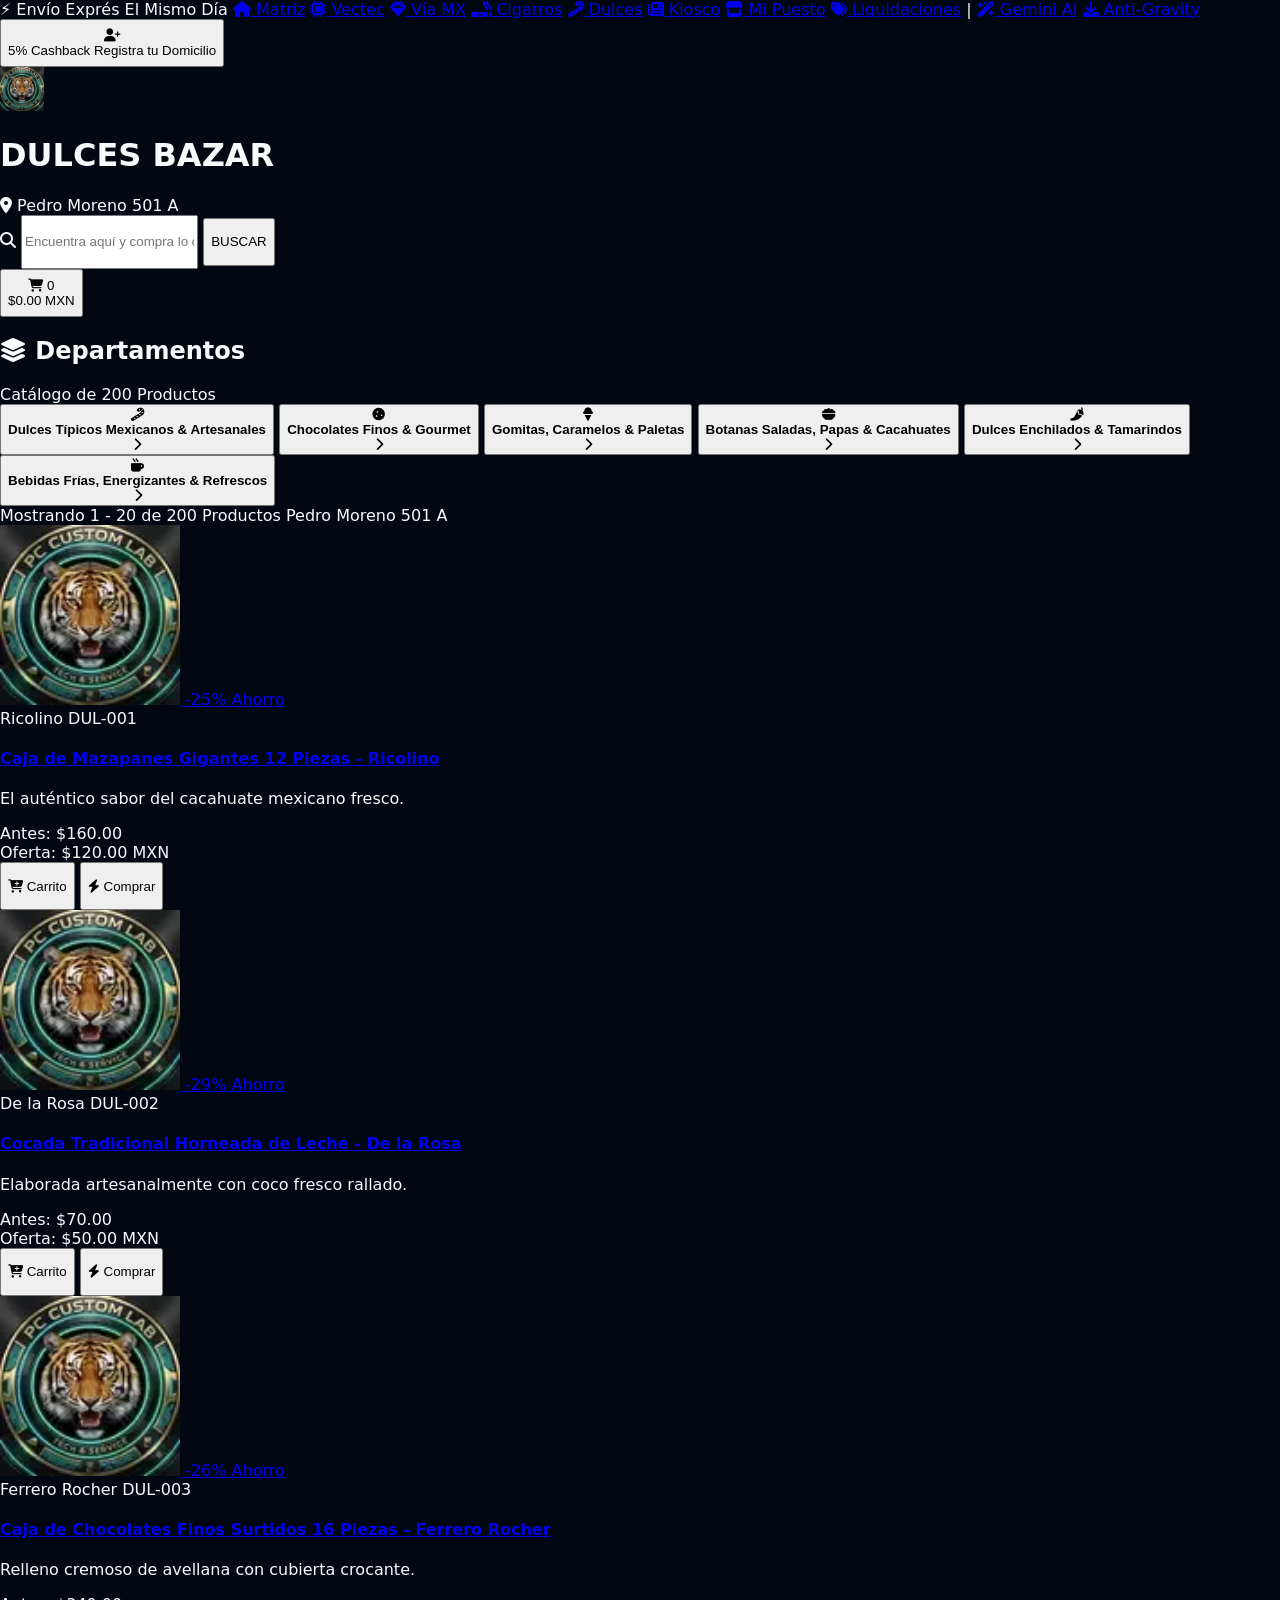
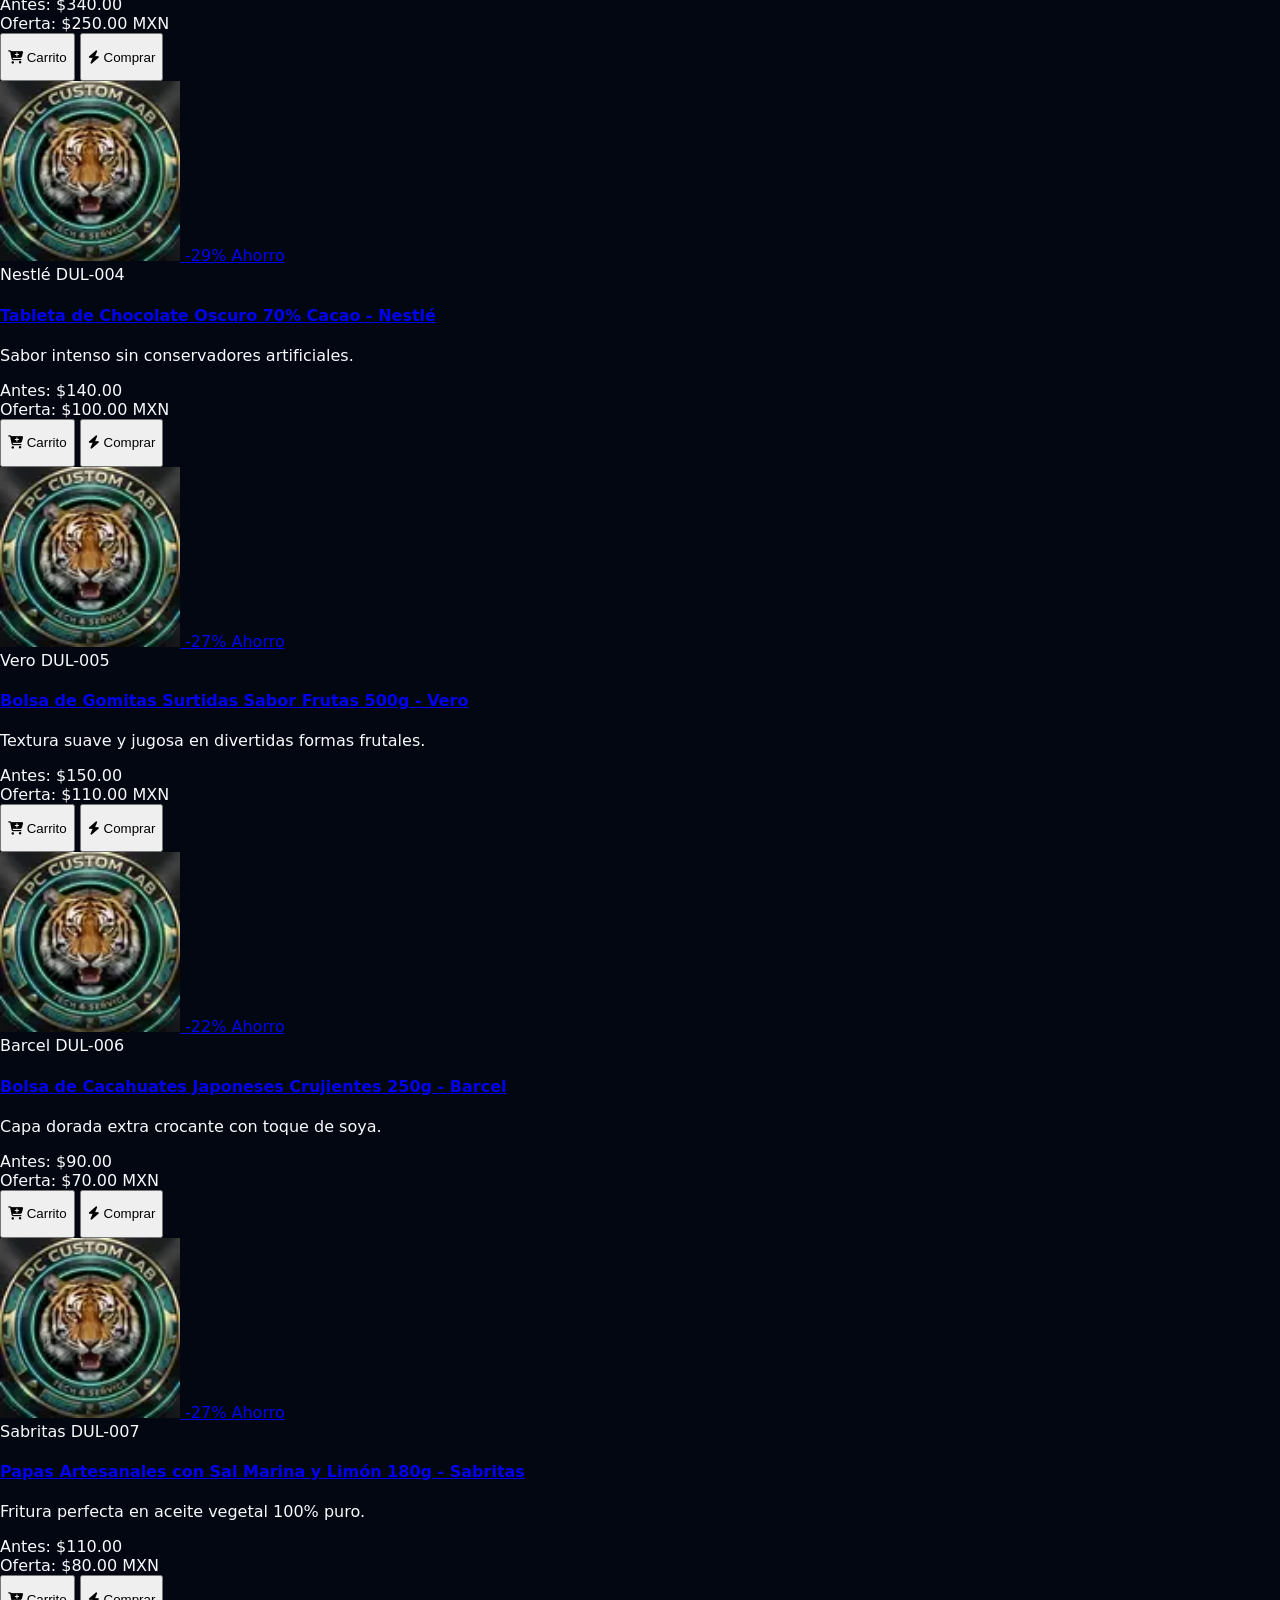
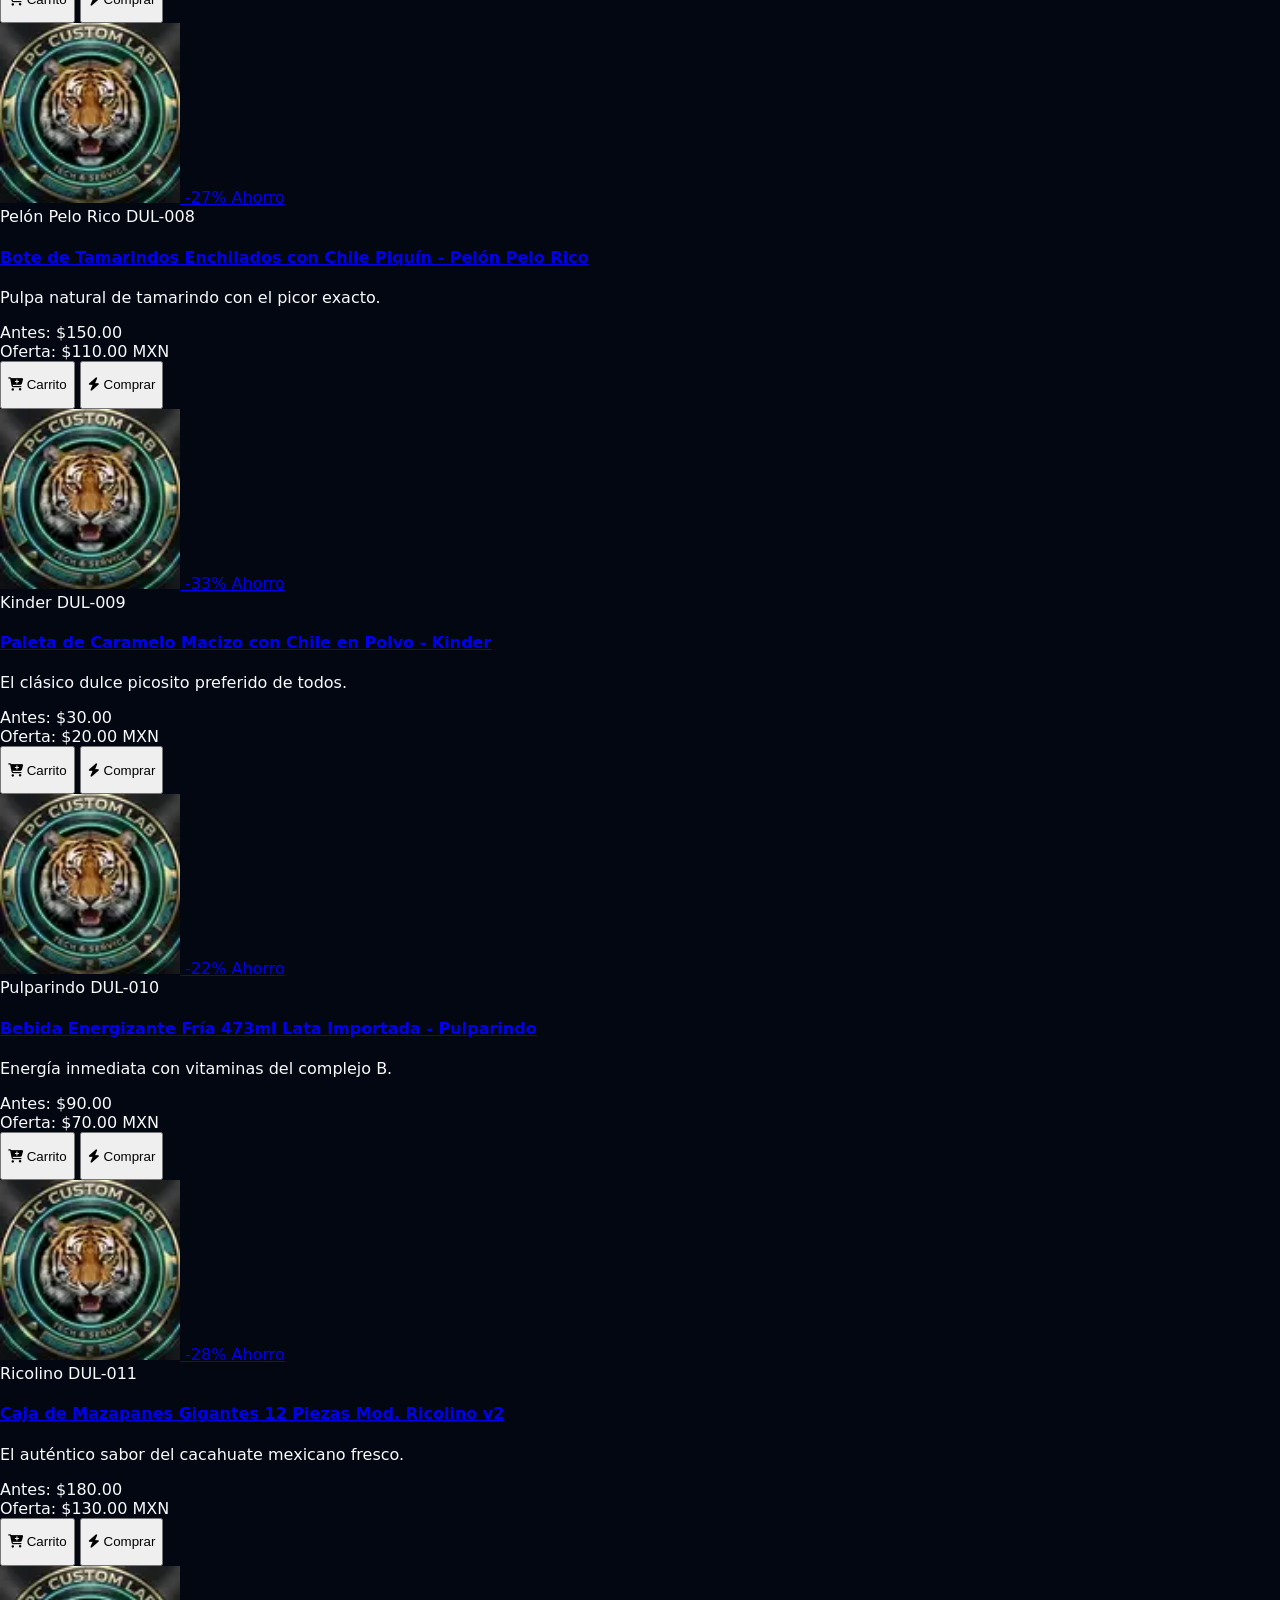
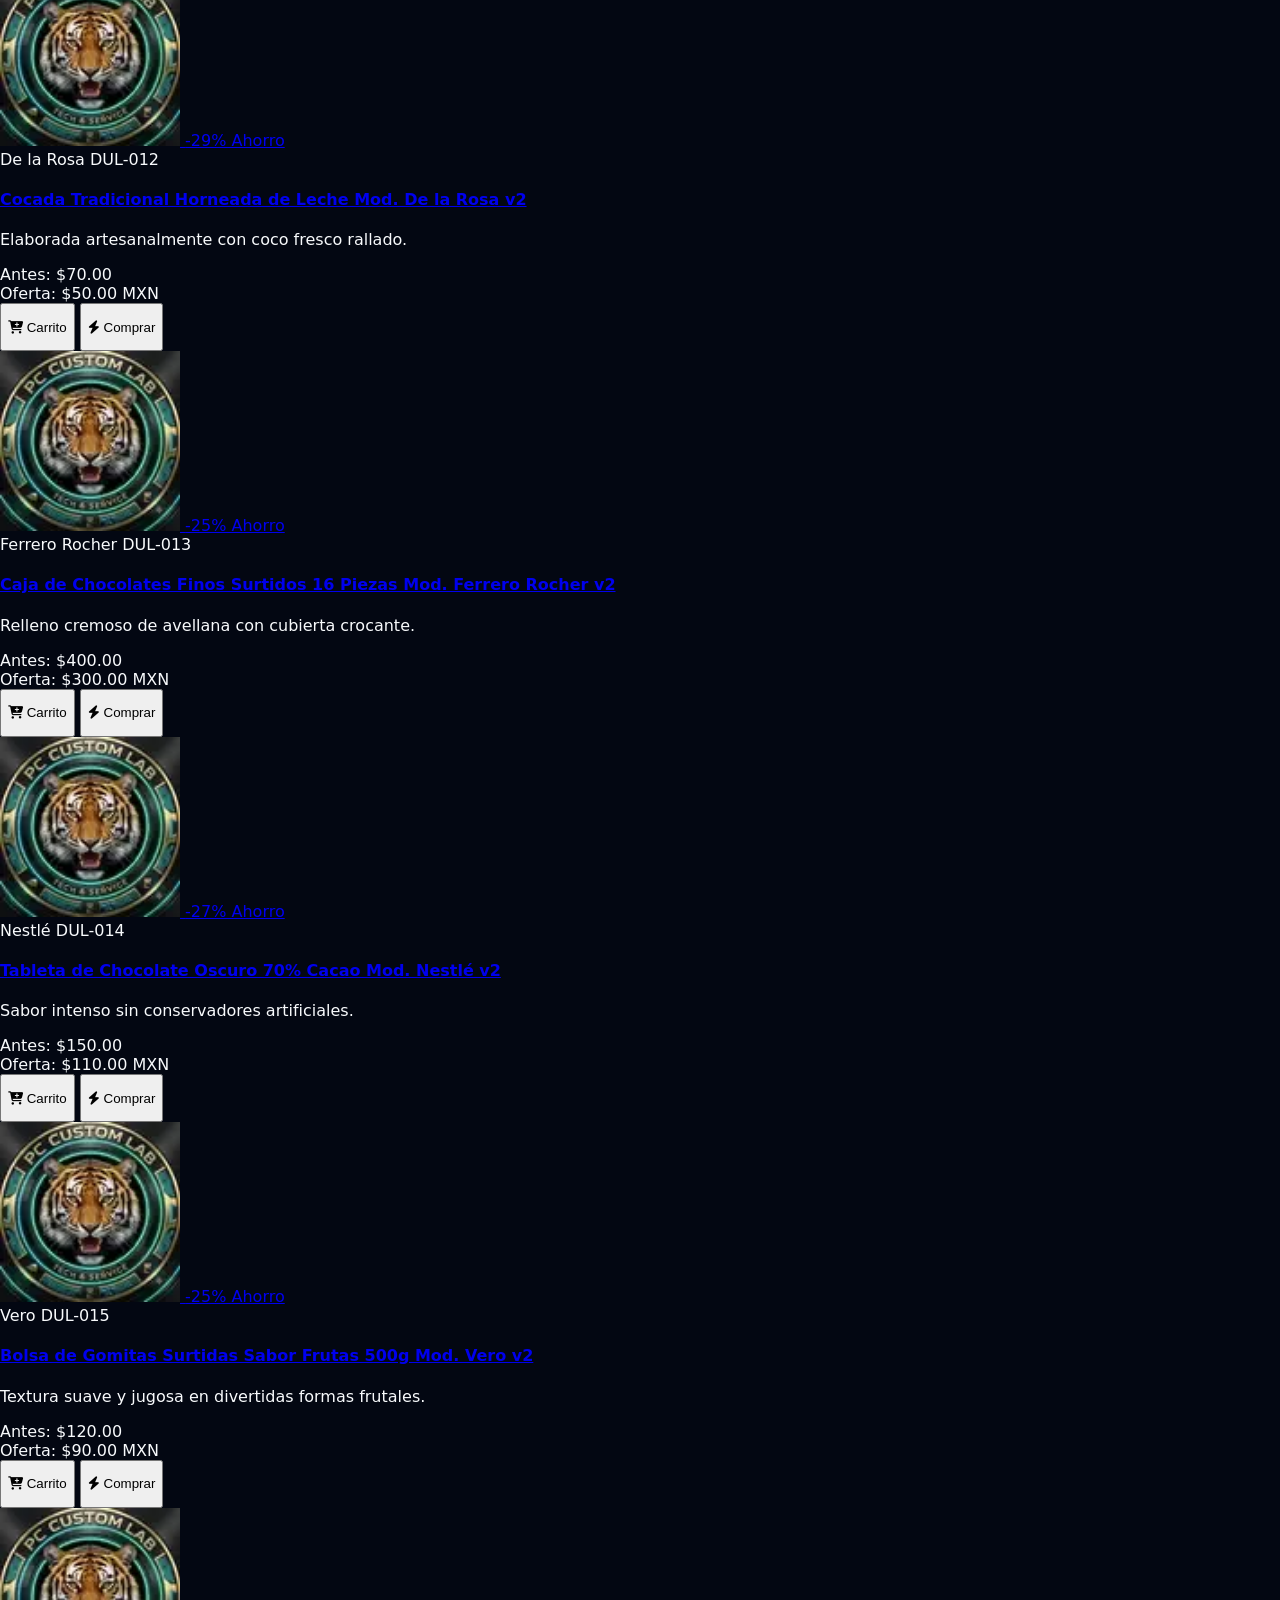
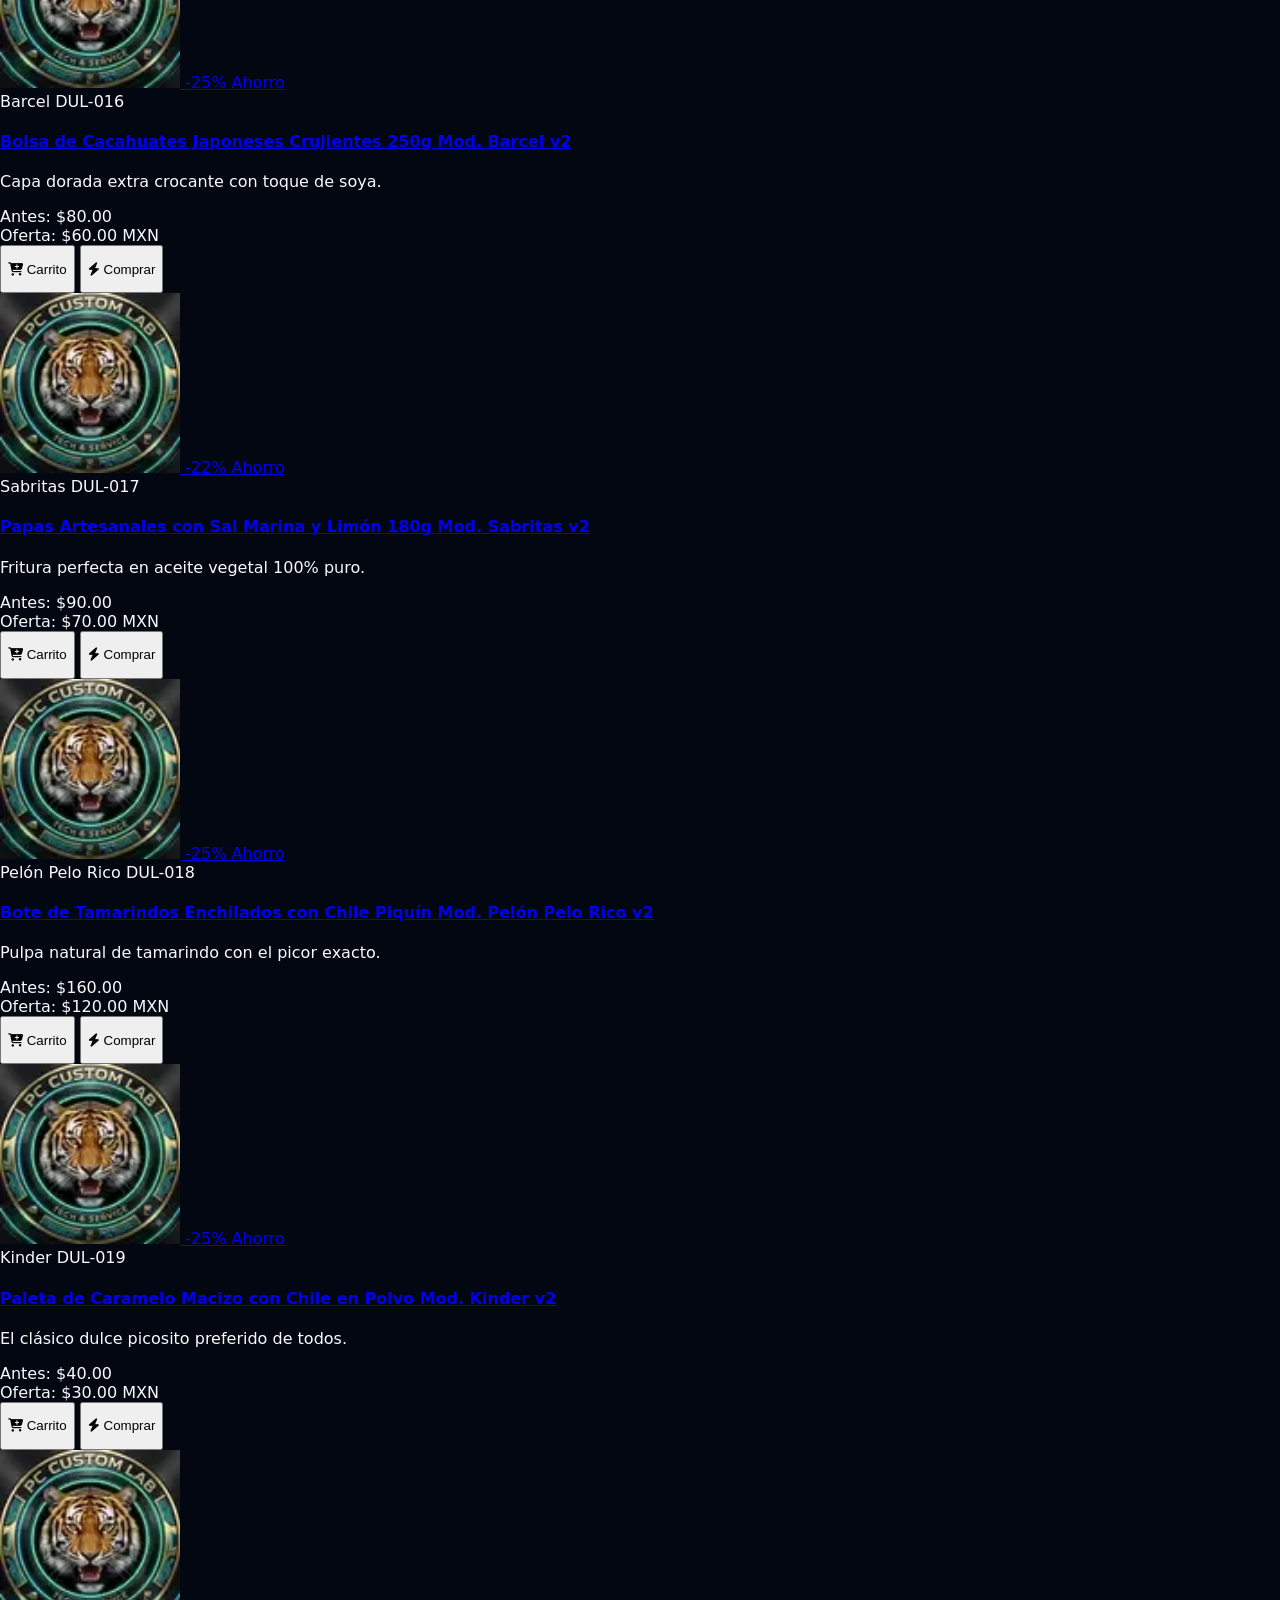
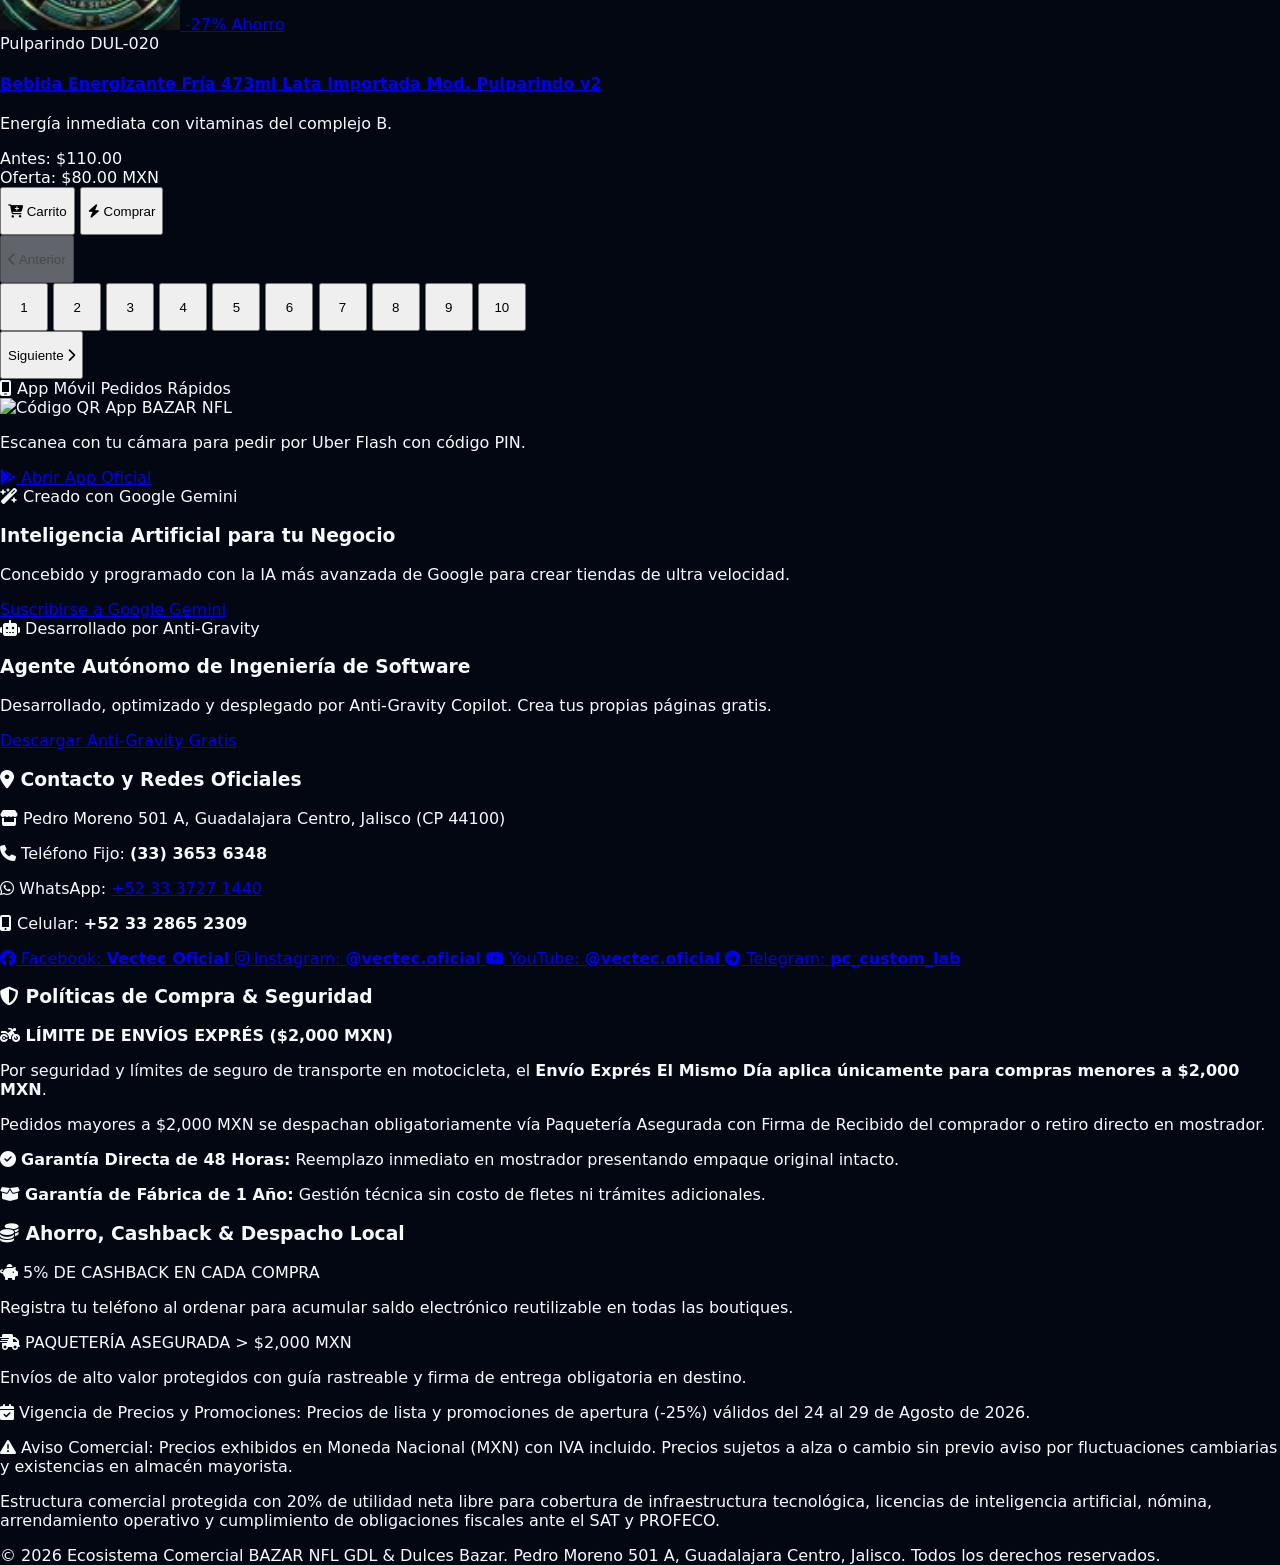
==== index.html @ 342a7ede "Fix: Erradicacion de PC Custom Lab por VECTEC, paginacion 10x200 y catalogos unificados" ====
<!DOCTYPE html>
<html lang="es" class="dark">
<head>
  <meta charset="UTF-8">
  <meta name="viewport" content="width=device-width, initial-scale=1.0, maximum-scale=5.0">
  <title>Dulces Bazar | Dulcería Mayorista, Botanas y Confitería en Guadalajara</title>
  <meta name="description" content="Dulcería mayorista y confitería en Guadalajara Centro. Dulces típicos regionales, chocolates finos, botanas y gomitas por mayoreo y menudeo en Pedro Moreno 501 A.">
    <!-- SEO CANONICAL & METAETIQUETAS GEO-LOCALIZADAS GUADALAJARA -->
    <link rel="canonical" href="https://iaworldcenter-creator.github.io/dulces-bazar/">
    <meta name="geo.region" content="MX-JAL">
    <meta name="geo.placename" content="Guadalajara">
    <meta name="geo.position" content="20.6766;-103.3470">
    <meta name="ICBM" content="20.6766, -103.3470">

    <!-- OPEN GRAPH / FACEBOOK / WHATSAPP -->
    <meta property="og:type" content="website">
    <meta property="og:locale" content="es_MX">
    <meta property="og:site_name" content="Dulces Bazar Guadalajara">
    <meta property="og:title" content="Dulces Bazar | Dulcería Mayorista, Botanas y Confitería en Guadalajara">
    <meta property="og:description" content="Dulcería mayorista y confitería en Guadalajara Centro. Dulces típicos regionales, chocolates finos, botanas y gomitas por mayoreo y menudeo en Pedro Moreno 501 A.">
    <meta property="og:url" content="https://iaworldcenter-creator.github.io/dulces-bazar/">
    <meta property="og:image" content="https://iaworldcenter-creator.github.io/dulces-bazar/assets/img/logo.webp">

    <!-- TWITTER CARDS -->
    <meta name="twitter:card" content="summary_large_image">
    <meta name="twitter:title" content="Dulces Bazar | Dulcería Mayorista, Botanas y Confitería en Guadalajara">
    <meta name="twitter:description" content="Dulcería mayorista y confitería en Guadalajara Centro. Dulces típicos regionales, chocolates finos, botanas y gomitas por mayoreo y menudeo en Pedro Moreno 501 A.">
    <meta name="twitter:image" content="https://iaworldcenter-creator.github.io/dulces-bazar/assets/img/logo.webp">

    <!-- DATOS ESTRUCTURADOS SCHEMA.ORG (JSON-LD LOCAL BUSINESS / STORE) -->
    <script type="application/ld+json">
{
  "@context": "https://schema.org",
  "@type": "ConvenienceStore",
  "name": "Dulces Bazar Guadalajara",
  "url": "https://iaworldcenter-creator.github.io/dulces-bazar/",
  "telephone": "+52-33-3653-6348",
  "image": "https://iaworldcenter-creator.github.io/dulces-bazar/assets/img/logo.webp",
  "priceRange": "$$",
  "currenciesAccepted": "MXN",
  "paymentAccepted": "Cash, Credit Card, Mercado Pago",
  "address": {
    "@type": "PostalAddress",
    "streetAddress": "Pedro Moreno 501 A",
    "addressLocality": "Guadalajara",
    "addressRegion": "Jalisco",
    "postalCode": "44100",
    "addressCountry": "MX"
  },
  "geo": {
    "@type": "GeoCoordinates",
    "latitude": 20.6766,
    "longitude": -103.347
  },
  "openingHoursSpecification": [
    {
      "@type": "OpeningHoursSpecification",
      "dayOfWeek": [
        "Monday",
        "Tuesday",
        "Wednesday",
        "Thursday",
        "Friday",
        "Saturday"
      ],
      "opens": "09:00",
      "closes": "19:00"
    }
  ]
}
    </script>

  <meta name="robots" content="index, follow">
  <meta name="theme-color" content="#030712">

  <!-- SEGURIDAD PERIMETRAL: CSP, COOP, X-CONTENT-TYPE & REFERRER POLICY -->
  <meta http-equiv="Content-Security-Policy" content="default-src 'self' 'unsafe-inline' 'unsafe-eval' https: data: blob:; img-src 'self' https: data: blob:; font-src 'self' https://cdnjs.cloudflare.com https://fonts.gstatic.com data:; connect-src 'self' https: data: blob:; ">
  <meta http-equiv="X-Content-Type-Options" content="nosniff">
  <meta http-equiv="Cross-Origin-Opener-Policy" content="same-origin">
  <meta http-equiv="Referrer-Policy" content="strict-origin-when-cross-origin">

  <!-- OPTIMIZACIÓN DE CONEXIONES -->
  <link rel="preconnect" href="https://cdnjs.cloudflare.com" crossorigin>
  <link rel="preconnect" href="https://static.ctonline.mx" crossorigin>
  <link rel="dns-prefetch" href="https://cdnjs.cloudflare.com">
  <link rel="dns-prefetch" href="https://static.ctonline.mx">

  <!-- PRECARGA PRIORITARIA DE FUENTES WOFF2 (AHORRO 90ms LIGHTHOUSE) -->
  <link rel="preload" href="https://cdnjs.cloudflare.com/ajax/libs/font-awesome/6.5.1/webfonts/fa-solid-900.woff2" as="font" type="font/woff2" crossorigin="anonymous">
  <link rel="preload" href="https://cdnjs.cloudflare.com/ajax/libs/font-awesome/6.5.1/webfonts/fa-brands-400.woff2" as="font" type="font/woff2" crossorigin="anonymous">
  <link rel="preload" href="https://cdnjs.cloudflare.com/ajax/libs/font-awesome/6.5.1/webfonts/fa-regular-400.woff2" as="font" type="font/woff2" crossorigin="anonymous">

  <!-- FONT AWESOME ESTILOS CON font-display: swap ASIGNADO Y ANULACIÓN MÉTRICA -->
  <style>
    @font-face {
      font-family: 'Font Awesome 6 Free';
      font-style: normal;
      font-weight: 900;
      font-display: swap;
      src: url('https://cdnjs.cloudflare.com/ajax/libs/font-awesome/6.5.1/webfonts/fa-solid-900.woff2') format('woff2');
    }
    @font-face {
      font-family: 'Font Awesome 6 Brands';
      font-style: normal;
      font-weight: 400;
      font-display: swap;
      src: url('https://cdnjs.cloudflare.com/ajax/libs/font-awesome/6.5.1/webfonts/fa-brands-400.woff2') format('woff2');
    }
    @font-face {
      font-family: 'Font Awesome 6 Free';
      font-style: normal;
      font-weight: 400;
      font-display: swap;
      src: url('https://cdnjs.cloudflare.com/ajax/libs/font-awesome/6.5.1/webfonts/fa-regular-400.woff2') format('woff2');
    }

    @font-face {
      font-family: 'Primary-Architect-Font';
      src: local('Segoe UI'), local('SF Pro Text'), local('Roboto'), local('Helvetica Neue'), local('Arial');
      font-display: swap;
    }
    @font-face {
      font-family: 'Fallback-Engineered';
      src: local('Arial');
      ascent-override: 92%;
      descent-override: 18%;
      line-gap-override: 0%;
      size-adjust: 97%;
    }
    :root {
      font-family: 'Primary-Architect-Font', 'Fallback-Engineered', system-ui, -apple-system, sans-serif;
    }
    body {
      margin: 0;
      background-color: #030712;
      color: #f8fafc;
      min-height: 100vh;
      text-rendering: optimizeLegibility;
      -webkit-font-smoothing: antialiased;
    }

    /* Contención dimensional estricta (CLS = 0.000) */
    .product-img-wrapper, .responsive-media {
      width: 100%;
      aspect-ratio: 1 / 1;
      display: flex;
      align-items: center;
      justify-content: center;
      position: relative;
      contain: layout paint;
      content-visibility: auto;
      contain-intrinsic-size: auto 240px;
    }
    .product-img-wrapper img, .responsive-media img {
      width: 100%;
      height: 100%;
      object-fit: contain;
      aspect-ratio: 1 / 1;
    }

    /* Áreas táctiles WCAG 2.2 AA (Mínimo 48x48px en interactivos móviles) */
    button, a, select, input, .btn-action, .touch-target {
      min-height: 48px;
      min-width: 48px;
      touch-action: manipulation;
    }
    .action-button-icon {
      position: relative;
      display: inline-flex;
      align-items: center;
      justify-content: center;
    }
    .action-button-icon::after {
      content: '';
      position: absolute;
      top: 50%;
      left: 50%;
      transform: translate(-50%, -50%);
      min-width: 48px;
      min-height: 48px;
      width: 100%;
      height: 100%;
    }

    .sr-only { position: absolute; width: 1px; height: 1px; padding: 0; margin: -1px; overflow: hidden; clip: rect(0, 0, 0, 0); white-space: nowrap; border: 0; }
    .hidden { display: none !important; }
  </style>

  <!-- FONT AWESOME CSS DIFERIDO -->
  <link rel="stylesheet" href="https://cdnjs.cloudflare.com/ajax/libs/font-awesome/6.5.1/css/all.min.css" media="print" onload="this.media='all'">
  <noscript><link rel="stylesheet" href="https://cdnjs.cloudflare.com/ajax/libs/font-awesome/6.5.1/css/all.min.css"></noscript>

      <!-- TAILWIND CSS CDN OFICIAL CON CONFIGURACIÓN DARK/CLASS -->
    <script src="https://cdn.tailwindcss.com"></script>
    <script>
        tailwind.config = {
            darkMode: 'class',
            theme: {
                extend: {
                    colors: {
                        brand: {
                            gold: '#f59e0b',
                            cyan: '#06b6d4',
                            dark: '#030712'
                        }
                    }
                }
            }
        };
    </script>

  <!-- CAPTURA GLOBAL DE ERRORES Y BLINDAJE DE CONSOLA (LIGHTHOUSE CLEAN CONSOLE) -->
  <script>
    window.addEventListener('error', function(e) {
      if (e.target && (e.target.tagName === 'IMG' || e.target.tagName === 'SCRIPT')) {
        e.preventDefault();
      }
    }, true);
    window.addEventListener('unhandledrejection', function(e) {
      e.preventDefault();
    });

    if (window.trustedTypes && window.trustedTypes.createPolicy) {
      try {
        window.trustedTypesPolicy = window.trustedTypes.createPolicy('default', {
          createHTML: function(s) { return s; },
          createScript: function(s) { return s; },
          createScriptURL: function(s) { return s; }
        });
      } catch(err) {}
    }

    if ('modelContext' in navigator && navigator.modelContext && navigator.modelContext.registerTool) {
      try {
        navigator.modelContext.registerTool({
          name: 'search_catalog',
          description: 'Busca productos en el catálogo comercial.',
          inputSchema: {
            type: 'object',
            properties: { query: { type: 'string', description: 'Término de búsqueda' } },
            required: ['query']
          },
          execute: async ({ query }) => {
            return { status: 'success', message: 'Búsqueda ejecutada' };
          }
        });
      } catch(e) {}
    }
  </script>

</head>
<body class="bg-slate-950 text-slate-100 font-sans antialiased min-h-screen flex flex-col justify-between overflow-x-hidden selection:bg-cyan-500 selection:text-slate-950">

        <header class="bg-slate-900/95 backdrop-blur border-b border-slate-800 sticky top-0 z-50 shadow-2xl">
    <!-- LÍNEA 1: Barra Horizontal de Ecosistema con Neón Activo & Touch Scroll -->
    <div class="w-full border-b border-slate-800/80 bg-slate-950/90 px-2 sm:px-4 py-1.5 flex items-center justify-between gap-2 text-xs overflow-hidden">
      <div class="flex items-center gap-2 overflow-x-auto no-scrollbar whitespace-nowrap flex-1 py-0.5 scroll-smooth" style="touch-action: pan-x; -webkit-overflow-scrolling: touch;">
        <span class="px-2.5 py-1 rounded-xl bg-amber-500/10 border border-amber-500/30 text-amber-400 font-mono font-black text-[10px] uppercase shrink-0">
          ⚡ Envío Exprés El Mismo Día
        </span>
        <a href="https://iaworldcenter-creator.github.io/sitios-web/" class="px-2.5 py-1 rounded-xl bg-slate-950/90 hover:bg-slate-900 border border-slate-800 hover:border-amber-400 text-amber-300 text-xs font-bold flex items-center gap-1.5 shrink-0 transition"><i class="fa-solid fa-house text-[11px]"></i> Matriz</a>
        <a href="https://iaworldcenter-creator.github.io/vectec/" title="Vectec | Vector Tecnológico" class="px-2.5 py-1 rounded-xl bg-slate-950/90 hover:bg-slate-900 border border-slate-800 hover:border-cyan-400 text-cyan-300 text-xs font-bold flex items-center gap-1.5 shrink-0 transition"><i class="fa-solid fa-microchip text-[11px]"></i> Vectec</a>
        <a href="https://iaworldcenter-creator.github.io/bazar-viamx-NFL.GDL/" class="px-2.5 py-1 rounded-xl bg-slate-950/90 hover:bg-slate-900 border border-slate-800 hover:border-cyan-300 text-cyan-200 text-xs font-bold flex items-center gap-1.5 shrink-0 transition"><i class="fa-solid fa-gem text-[11px]"></i> Vía MX</a>
        <a href="https://iaworldcenter-creator.github.io/cigarros-bazar/" class="px-2.5 py-1 rounded-xl bg-slate-950/90 hover:bg-slate-900 border border-slate-800 hover:border-amber-500 text-amber-300 text-xs font-bold flex items-center gap-1.5 shrink-0 transition"><i class="fa-solid fa-smoking text-[11px]"></i> Cigarros</a>
        <a href="https://iaworldcenter-creator.github.io/dulces-bazar/" class="px-3.5 py-1 rounded-xl bg-pink-500/20 border-2 border-pink-500 text-pink-300 shadow-[0_0_18px_rgba(236,72,153,0.8)] text-xs font-black flex items-center gap-1.5 shrink-0 scale-105 transition"><i class="fa-solid fa-candy-cane text-[11px]"></i> Dulces</a>
        <a href="https://iaworldcenter-creator.github.io/kiosco-digital/" class="px-2.5 py-1 rounded-xl bg-slate-950/90 hover:bg-slate-900 border border-slate-800 hover:border-indigo-500 text-indigo-300 text-xs font-bold flex items-center gap-1.5 shrink-0 transition"><i class="fa-solid fa-newspaper text-[11px]"></i> Kiosco</a>
        <a href="https://iaworldcenter-creator.github.io/mi-puesto-bazar/" class="px-2.5 py-1 rounded-xl bg-slate-950/90 hover:bg-slate-900 border border-slate-800 hover:border-emerald-500 text-emerald-300 text-xs font-bold flex items-center gap-1.5 shrink-0 transition"><i class="fa-solid fa-store text-[11px]"></i> Mi Puesto</a>
        <a href="https://iaworldcenter-creator.github.io/ofertas-y-liquidaciones-/" class="px-2.5 py-1 rounded-xl bg-slate-950/90 hover:bg-slate-900 border border-slate-800 hover:border-red-500 text-red-300 text-xs font-bold flex items-center gap-1.5 shrink-0 transition"><i class="fa-solid fa-tags text-[11px]"></i> Liquidaciones</a>
        <span class="text-slate-700 shrink-0">|</span>
        <a href="https://gemini.google.com" target="_blank" rel="noopener" class="px-2.5 py-1 rounded-xl bg-slate-950 border border-slate-800 hover:border-cyan-400 text-cyan-300 text-xs font-bold flex items-center gap-1.5 shrink-0 transition"><i class="fa-solid fa-wand-magic-sparkles text-cyan-400"></i> Gemini AI</a>
        <a href="https://antigravity.google/download" target="_blank" rel="noopener" class="px-2.5 py-1 rounded-xl bg-slate-950 border border-slate-800 hover:border-amber-400 text-amber-300 text-xs font-bold flex items-center gap-1.5 shrink-0 transition"><i class="fa-solid fa-download text-amber-400"></i> Anti-Gravity</a>
      </div>
      <div class="shrink-0 flex items-center pl-1 border-l border-slate-800">
        <button id="header-account-btn" onclick="toggleAccountModal()" aria-label="Mi Cuenta, Domicilio y Cashback" title="Mi Cuenta y Cashback" class="cursor-pointer active:scale-95 transition"></button>
      </div>
    </div>

    <!-- LÍNEA 2: Barra Principal con Buscador Blanco + H1 Tienda + Canasta -->
    <div class="max-w-[99%] 2xl:max-w-[1850px] mx-auto px-2 sm:px-4 py-2.5 flex flex-row items-center justify-between gap-2 sm:gap-4">
      
      <!-- Logo y Marca Oficial con H1 -->
      <div class="flex items-center gap-2.5 cursor-pointer shrink-0" onclick="document.getElementById('pie-de-pagina').scrollIntoView({ behavior: 'smooth' });">
        <div class="relative w-9 h-9 sm:w-11 sm:h-11 flex items-center justify-center shrink-0">
          <img src="assets/img/mascota_tigre_thumb.webp" alt="Logo DULCES BAZAR" width="44" height="44" fetchpriority="high" decoding="async" class="w-9 h-9 sm:w-11 sm:h-11 rounded-full object-cover border-2 border-pink-500 shadow-[0_0_18px_rgba(236,72,153,0.8)] shrink-0" onerror="this.onerror=null;this.src='https://iaworldcenter-creator.github.io/vectec/assets/img/mascota_tigre.webp';" />
        </div>
        <div class="flex flex-col min-w-0">
          <h1 class="font-black text-xs sm:text-lg text-white tracking-wider uppercase leading-tight truncate max-w-[110px] sm:max-w-none">DULCES BAZAR</h1>
          <span class="text-[8px] sm:text-[10px] font-mono text-pink-400 uppercase tracking-tight flex items-center gap-0.5 truncate">
            <i class="fa-solid fa-location-dot text-amber-400"></i> Pedro Moreno 501 A
          </span>
        </div>
      </div>

      <!-- Buscador Search-First Blanco con Botón BUSCAR -->
      <div class="flex-1 min-w-0 relative">
        <div class="flex items-center bg-white rounded-full border-2 border-cyan-400 shadow-[0_0_20px_rgba(6,182,212,0.35)] px-3 sm:px-4 py-1 gap-2">
          <i class="fa-solid fa-magnifying-glass text-slate-300 text-sm shrink-0"></i>
          <input type="text" id="boutiqueSearchInput" name="q" aria-label="Buscar en DULCES BAZAR" autocomplete="off" spellcheck="false" placeholder="Encuentra aquí y compra lo que necesitas en un solo clic" class="flex-1 min-w-0 bg-transparent border-0 outline-none text-slate-950 font-bold text-xs sm:text-sm placeholder-slate-400" oninput="typeof onBoutiqueSearch==='function'?onBoutiqueSearch(event):typeof onMasterSearch==='function'?onMasterSearch(event):null" />
          <button onclick="typeof clearBoutiqueSearch==='function'?clearBoutiqueSearch():typeof clearMasterSearch==='function'?clearMasterSearch():null" id="clear-search-btn" aria-label="Limpiar búsqueda" class="hidden text-slate-200 hover:text-slate-700 text-xs px-1 font-bold cursor-pointer shrink-0"><i class="fa-solid fa-xmark"></i></button>
          <button onclick="typeof executeBoutiqueSearch==='function'?executeBoutiqueSearch():typeof executeMasterSearch==='function'?executeMasterSearch():null" aria-label="Buscar" class="bg-gradient-to-r from-amber-400 to-amber-500 hover:from-amber-300 text-slate-950 font-black px-3.5 sm:px-6 py-1.5 rounded-full text-[10px] sm:text-xs uppercase tracking-wider transition active:scale-95 shrink-0 shadow cursor-pointer">BUSCAR</button>
        </div>
        <div id="boutique-autocomplete-box" class="hidden absolute top-full left-0 right-0 mt-2 bg-slate-900 border-2 border-cyan-500/60 rounded-2xl shadow-2xl z-50 p-2.5 flex flex-col gap-2 max-h-96 overflow-y-auto no-scrollbar"></div>
        <div id="master-autocomplete-box" class="hidden absolute top-full left-0 right-0 mt-2 bg-slate-900 border-2 border-cyan-500/60 rounded-2xl shadow-2xl z-50 p-2.5 flex flex-col gap-2 max-h-96 overflow-y-auto no-scrollbar"></div>
      </div>

      <!-- Canasta / Carrito con Total en Vivo -->
      <button onclick="toggleCartDrawer()" aria-label="Abrir canasta de compras" title="Ver Carrito" class="flex items-center gap-2 sm:gap-3 bg-slate-800 hover:bg-slate-700 border border-slate-700 text-white px-3 sm:px-4 py-2 rounded-xl transition cursor-pointer active:scale-95 shadow shrink-0 group">
        <div class="relative">
          <i class="fa-solid fa-cart-shopping text-pink-400 text-sm sm:text-base group-hover:scale-110 transition"></i>
          <span id="boutique-cart-badge" class="absolute -top-2 -right-2 bg-amber-500 text-slate-950 font-mono font-black text-[9px] rounded-full w-4 h-4 flex items-center justify-center shadow">0</span>
          <span id="portal-cart-badge" class="absolute -top-2 -right-2 bg-amber-500 text-slate-950 font-mono font-black text-[9px] rounded-full w-4 h-4 flex items-center justify-center shadow hidden">0</span>
        </div>
        <div class="flex flex-col text-left">
          <span class="text-[9px] font-mono text-slate-200 uppercase leading-none hidden sm:inline">Canasta</span>
          <span id="boutique-cart-total" class="text-xs font-mono font-bold text-amber-400">$0.00 MXN</span>
          <span id="portal-cart-total" class="text-xs font-mono font-bold text-amber-400 hidden">$0.00 MXN</span>
        </div>
      </button>
    </div>
  </header>

  <main class="w-full max-w-[99%] 2xl:max-w-[1850px] mx-auto px-2 sm:px-4 py-6 flex-1">
    <div class="flex flex-col lg:flex-row gap-8 items-start justify-center">
      
      <!-- SIDEBAR CON CATEGORÍAS PRE-RENDERIZADAS (0 CLS) -->
      <aside class="w-full lg:w-[340px] xl:w-[370px] shrink-0 bg-slate-900/90 rounded-3xl p-5 shadow-2xl relative" id="boutique-sidebar-root">
        <div class="flex items-center justify-between border-b border-slate-800 pb-3.5 mb-3.5">
          <h2 class="font-mono text-sm font-black text-white uppercase tracking-wider flex items-center gap-2 truncate"><i class="fa-solid fa-layer-group text-amber-400"></i> Departamentos</h2>
        </div>
        <div class="mb-3.5">
          <span class="text-[10px] font-mono text-pink-400 font-bold bg-cyan-950/40 border border-cyan-500/30 px-3 py-1 rounded-xl block text-center uppercase tracking-widest">
            Catálogo de 200 Productos
          </span>
        </div>

        <nav class="flex flex-col gap-2" id="sidebar-categories-list">

          <button 
            onclick="filterCategory('Dulces Típicos Mexicanos & Artesanales')"
            aria-label="Filtrar por Dulces Típicos Mexicanos & Artesanales"
            class="w-full text-left p-3.5 rounded-2xl bg-slate-950/70 hover:bg-slate-800/90 shadow-md flex justify-between items-center transition group cursor-pointer"
          >
            <div class="flex items-center gap-3.5 min-w-0">
              <div class="w-8 h-8 rounded-xl bg-slate-900 flex items-center justify-center text-pink-400 shrink-0 shadow">
                <i class="fa-solid fa-candy-cane text-sm"></i>
              </div>
              <strong class="text-white text-xs block group-hover:text-cyan-300 truncate font-bold">Dulces Típicos Mexicanos & Artesanales</strong>
            </div>
            <i class="fa-solid fa-chevron-right text-[10px] text-slate-200 group-hover:text-pink-400 transition group-hover:translate-x-0.5 shrink-0 ml-2"></i>
          </button>
          <button 
            onclick="filterCategory('Chocolates Finos & Gourmet')"
            aria-label="Filtrar por Chocolates Finos & Gourmet"
            class="w-full text-left p-3.5 rounded-2xl bg-slate-950/70 hover:bg-slate-800/90 shadow-md flex justify-between items-center transition group cursor-pointer"
          >
            <div class="flex items-center gap-3.5 min-w-0">
              <div class="w-8 h-8 rounded-xl bg-slate-900 flex items-center justify-center text-pink-400 shrink-0 shadow">
                <i class="fa-solid fa-cookie text-sm"></i>
              </div>
              <strong class="text-white text-xs block group-hover:text-cyan-300 truncate font-bold">Chocolates Finos & Gourmet</strong>
            </div>
            <i class="fa-solid fa-chevron-right text-[10px] text-slate-200 group-hover:text-pink-400 transition group-hover:translate-x-0.5 shrink-0 ml-2"></i>
          </button>
          <button 
            onclick="filterCategory('Gomitas, Caramelos & Paletas')"
            aria-label="Filtrar por Gomitas, Caramelos & Paletas"
            class="w-full text-left p-3.5 rounded-2xl bg-slate-950/70 hover:bg-slate-800/90 shadow-md flex justify-between items-center transition group cursor-pointer"
          >
            <div class="flex items-center gap-3.5 min-w-0">
              <div class="w-8 h-8 rounded-xl bg-slate-900 flex items-center justify-center text-pink-400 shrink-0 shadow">
                <i class="fa-solid fa-ice-cream text-sm"></i>
              </div>
              <strong class="text-white text-xs block group-hover:text-cyan-300 truncate font-bold">Gomitas, Caramelos & Paletas</strong>
            </div>
            <i class="fa-solid fa-chevron-right text-[10px] text-slate-200 group-hover:text-pink-400 transition group-hover:translate-x-0.5 shrink-0 ml-2"></i>
          </button>
          <button 
            onclick="filterCategory('Botanas Saladas, Papas & Cacahuates')"
            aria-label="Filtrar por Botanas Saladas, Papas & Cacahuates"
            class="w-full text-left p-3.5 rounded-2xl bg-slate-950/70 hover:bg-slate-800/90 shadow-md flex justify-between items-center transition group cursor-pointer"
          >
            <div class="flex items-center gap-3.5 min-w-0">
              <div class="w-8 h-8 rounded-xl bg-slate-900 flex items-center justify-center text-pink-400 shrink-0 shadow">
                <i class="fa-solid fa-bowl-food text-sm"></i>
              </div>
              <strong class="text-white text-xs block group-hover:text-cyan-300 truncate font-bold">Botanas Saladas, Papas & Cacahuates</strong>
            </div>
            <i class="fa-solid fa-chevron-right text-[10px] text-slate-200 group-hover:text-pink-400 transition group-hover:translate-x-0.5 shrink-0 ml-2"></i>
          </button>
          <button 
            onclick="filterCategory('Dulces Enchilados & Tamarindos')"
            aria-label="Filtrar por Dulces Enchilados & Tamarindos"
            class="w-full text-left p-3.5 rounded-2xl bg-slate-950/70 hover:bg-slate-800/90 shadow-md flex justify-between items-center transition group cursor-pointer"
          >
            <div class="flex items-center gap-3.5 min-w-0">
              <div class="w-8 h-8 rounded-xl bg-slate-900 flex items-center justify-center text-pink-400 shrink-0 shadow">
                <i class="fa-solid fa-pepper-hot text-sm"></i>
              </div>
              <strong class="text-white text-xs block group-hover:text-cyan-300 truncate font-bold">Dulces Enchilados & Tamarindos</strong>
            </div>
            <i class="fa-solid fa-chevron-right text-[10px] text-slate-200 group-hover:text-pink-400 transition group-hover:translate-x-0.5 shrink-0 ml-2"></i>
          </button>
          <button 
            onclick="filterCategory('Bebidas Frías, Energizantes & Refrescos')"
            aria-label="Filtrar por Bebidas Frías, Energizantes & Refrescos"
            class="w-full text-left p-3.5 rounded-2xl bg-slate-950/70 hover:bg-slate-800/90 shadow-md flex justify-between items-center transition group cursor-pointer"
          >
            <div class="flex items-center gap-3.5 min-w-0">
              <div class="w-8 h-8 rounded-xl bg-slate-900 flex items-center justify-center text-pink-400 shrink-0 shadow">
                <i class="fa-solid fa-mug-hot text-sm"></i>
              </div>
              <strong class="text-white text-xs block group-hover:text-cyan-300 truncate font-bold">Bebidas Frías, Energizantes & Refrescos</strong>
            </div>
            <i class="fa-solid fa-chevron-right text-[10px] text-slate-200 group-hover:text-pink-400 transition group-hover:translate-x-0.5 shrink-0 ml-2"></i>
          </button>
        </nav>

        <!-- CÓDIGO QR PERSUASIVO -->
        </aside>

      <!-- ESCAPARATE CON 5 COLUMNAS X 4 FILAS (20 PRODUCTOS POR PÁGINA) -->
      <section class="flex-1 w-full flex flex-col gap-4 min-w-0">
        <div class="flex justify-between items-center border-b border-slate-800 pb-3">
          <span class="text-xs font-mono text-pink-400 font-bold uppercase tracking-wider" id="results-count-txt">
            Mostrando 1 - 20 de 200 Productos
          </span>
          <span class="text-xs font-mono text-slate-200">Pedro Moreno 501 A</span>
        </div>

        <!-- Grilla de Productos: 5 columnas en Desktop, 4 en Tablet, 2 en Móvil -->
        <div id="products-grid-container" class="grid grid-cols-2 sm:grid-cols-2 md:grid-cols-3 lg:grid-cols-4 2xl:grid-cols-5 gap-3 sm:gap-4 pb-4">

    <div class="bg-slate-950/90 hover:bg-slate-950 rounded-2xl p-3 flex flex-col justify-between transition group shadow-xl hover:shadow-[0_8px_30px_rgba(6,182,212,0.2)] border border-slate-800/80 min-w-[230px] max-w-[250px] sm:min-w-0 sm:max-w-none snap-start shrink-0 sm:shrink">
      <div>
        <a href="producto.html?sku=DUL-001" class="block w-full h-32 sm:h-36 overflow-hidden rounded-xl bg-slate-900 flex items-center justify-center p-2 relative mb-2 shadow-inner group-hover:scale-[1.02] transition">
          <img 
            src="https://iaworldcenter-creator.github.io/vectec/assets/gallery/192876848579-A-4.webp" 
            alt="Caja de Mazapanes Gigantes 12 Piezas - Ricolino" 
            width="180" 
            height="180" 
            loading="lazy" 
            decoding="async" 
            class="w-full h-full object-contain group-hover:scale-105 transition duration-300"
            onerror="this.onerror=null; this.src='assets/img/mascota_tigre_thumb.webp';"
          />
          <span class="absolute top-1.5 left-1.5 bg-red-600 text-white text-[8px] font-mono font-black px-1.5 py-0.5 rounded shadow uppercase tracking-wider">
            -25% Ahorro
          </span>
        </a>

        <div class="flex justify-between items-center text-[8px] font-mono mb-1">
          <span class="text-cyan-400 font-bold uppercase truncate">Ricolino</span>
          <span class="text-slate-200 font-bold">DUL-001</span>
        </div>

        <a href="producto.html?sku=DUL-001" class="block">
          <h4 class="text-white font-bold text-[11px] mb-1 line-clamp-2 leading-snug group-hover:text-cyan-300 transition" title="Caja de Mazapanes Gigantes 12 Piezas - Ricolino">Caja de Mazapanes Gigantes 12 Piezas - Ricolino</h4>
        </a>
        <p class="text-slate-200 text-[10px] leading-relaxed line-clamp-2 mb-2 font-normal">El auténtico sabor del cacahuate mexicano fresco.</p>
      </div>

      <div>
        <div class="pt-2 border-t border-slate-900 mb-2 flex flex-col gap-0.5">
          <div class="flex items-center justify-between gap-1 text-[10px] font-mono">
            <span class="text-slate-200 font-bold uppercase text-[8px]">Antes:</span>
            <span class="text-red-400 font-bold line-through bg-red-950/50 border border-red-500/40 px-1 py-0.2 rounded">$160.00</span>
          </div>
          <div class="flex items-baseline justify-between">
            <span class="text-[9px] font-mono text-emerald-400 font-bold uppercase">Oferta:</span>
            <span class="text-sm sm:text-base font-black font-mono text-amber-400">
              $120.00 <span class="text-[9px] text-amber-300/80 font-normal">MXN</span>
            </span>
          </div>
        </div>

        <div class="grid grid-cols-2 gap-1">
          <button onclick="addToCartDirect('DUL-001', 1)" aria-label="Agregar al carrito" class="bg-slate-900 hover:bg-slate-800 text-cyan-300 font-bold py-1.5 px-1 rounded-xl text-[9px] flex items-center justify-center gap-1 transition active:scale-95 cursor-pointer shadow border border-cyan-500/30" title="Agregar a canasta">
            <i class="fa-solid fa-cart-plus text-[9px]"></i> <span class="truncate">Carrito</span>
          </button>
          <button onclick="buyNowDirect('DUL-001')" aria-label="Comprar ahora" class="bg-gradient-to-r from-amber-400 to-amber-500 hover:from-amber-300 hover:to-amber-400 text-slate-950 font-black py-1.5 px-1 rounded-xl text-[9px] flex items-center justify-center gap-1 transition active:scale-95 shadow cursor-pointer" title="Comprar ahora">
            <i class="fa-solid fa-bolt text-[9px]"></i> <span class="truncate">Comprar</span>
          </button>
        </div>
      </div>
    </div>
  
    <div class="bg-slate-950/90 hover:bg-slate-950 rounded-2xl p-3 flex flex-col justify-between transition group shadow-xl hover:shadow-[0_8px_30px_rgba(6,182,212,0.2)] border border-slate-800/80 min-w-[230px] max-w-[250px] sm:min-w-0 sm:max-w-none snap-start shrink-0 sm:shrink">
      <div>
        <a href="producto.html?sku=DUL-002" class="block w-full h-32 sm:h-36 overflow-hidden rounded-xl bg-slate-900 flex items-center justify-center p-2 relative mb-2 shadow-inner group-hover:scale-[1.02] transition">
          <img 
            src="https://iaworldcenter-creator.github.io/vectec/assets/gallery/192876852545-A-1.webp" 
            alt="Cocada Tradicional Horneada de Leche - De la Rosa" 
            width="180" 
            height="180" 
            loading="lazy" 
            decoding="async" 
            class="w-full h-full object-contain group-hover:scale-105 transition duration-300"
            onerror="this.onerror=null; this.src='assets/img/mascota_tigre_thumb.webp';"
          />
          <span class="absolute top-1.5 left-1.5 bg-red-600 text-white text-[8px] font-mono font-black px-1.5 py-0.5 rounded shadow uppercase tracking-wider">
            -29% Ahorro
          </span>
        </a>

        <div class="flex justify-between items-center text-[8px] font-mono mb-1">
          <span class="text-cyan-400 font-bold uppercase truncate">De la Rosa</span>
          <span class="text-slate-200 font-bold">DUL-002</span>
        </div>

        <a href="producto.html?sku=DUL-002" class="block">
          <h4 class="text-white font-bold text-[11px] mb-1 line-clamp-2 leading-snug group-hover:text-cyan-300 transition" title="Cocada Tradicional Horneada de Leche - De la Rosa">Cocada Tradicional Horneada de Leche - De la Rosa</h4>
        </a>
        <p class="text-slate-200 text-[10px] leading-relaxed line-clamp-2 mb-2 font-normal">Elaborada artesanalmente con coco fresco rallado.</p>
      </div>

      <div>
        <div class="pt-2 border-t border-slate-900 mb-2 flex flex-col gap-0.5">
          <div class="flex items-center justify-between gap-1 text-[10px] font-mono">
            <span class="text-slate-200 font-bold uppercase text-[8px]">Antes:</span>
            <span class="text-red-400 font-bold line-through bg-red-950/50 border border-red-500/40 px-1 py-0.2 rounded">$70.00</span>
          </div>
          <div class="flex items-baseline justify-between">
            <span class="text-[9px] font-mono text-emerald-400 font-bold uppercase">Oferta:</span>
            <span class="text-sm sm:text-base font-black font-mono text-amber-400">
              $50.00 <span class="text-[9px] text-amber-300/80 font-normal">MXN</span>
            </span>
          </div>
        </div>

        <div class="grid grid-cols-2 gap-1">
          <button onclick="addToCartDirect('DUL-002', 1)" aria-label="Agregar al carrito" class="bg-slate-900 hover:bg-slate-800 text-cyan-300 font-bold py-1.5 px-1 rounded-xl text-[9px] flex items-center justify-center gap-1 transition active:scale-95 cursor-pointer shadow border border-cyan-500/30" title="Agregar a canasta">
            <i class="fa-solid fa-cart-plus text-[9px]"></i> <span class="truncate">Carrito</span>
          </button>
          <button onclick="buyNowDirect('DUL-002')" aria-label="Comprar ahora" class="bg-gradient-to-r from-amber-400 to-amber-500 hover:from-amber-300 hover:to-amber-400 text-slate-950 font-black py-1.5 px-1 rounded-xl text-[9px] flex items-center justify-center gap-1 transition active:scale-95 shadow cursor-pointer" title="Comprar ahora">
            <i class="fa-solid fa-bolt text-[9px]"></i> <span class="truncate">Comprar</span>
          </button>
        </div>
      </div>
    </div>
  
    <div class="bg-slate-950/90 hover:bg-slate-950 rounded-2xl p-3 flex flex-col justify-between transition group shadow-xl hover:shadow-[0_8px_30px_rgba(6,182,212,0.2)] border border-slate-800/80 min-w-[230px] max-w-[250px] sm:min-w-0 sm:max-w-none snap-start shrink-0 sm:shrink">
      <div>
        <a href="producto.html?sku=DUL-003" class="block w-full h-32 sm:h-36 overflow-hidden rounded-xl bg-slate-900 flex items-center justify-center p-2 relative mb-2 shadow-inner group-hover:scale-[1.02] transition">
          <img 
            src="https://iaworldcenter-creator.github.io/vectec/assets/gallery/192876852545-A-2.webp" 
            alt="Caja de Chocolates Finos Surtidos 16 Piezas - Ferrero Rocher" 
            width="180" 
            height="180" 
            loading="lazy" 
            decoding="async" 
            class="w-full h-full object-contain group-hover:scale-105 transition duration-300"
            onerror="this.onerror=null; this.src='assets/img/mascota_tigre_thumb.webp';"
          />
          <span class="absolute top-1.5 left-1.5 bg-red-600 text-white text-[8px] font-mono font-black px-1.5 py-0.5 rounded shadow uppercase tracking-wider">
            -26% Ahorro
          </span>
        </a>

        <div class="flex justify-between items-center text-[8px] font-mono mb-1">
          <span class="text-cyan-400 font-bold uppercase truncate">Ferrero Rocher</span>
          <span class="text-slate-200 font-bold">DUL-003</span>
        </div>

        <a href="producto.html?sku=DUL-003" class="block">
          <h4 class="text-white font-bold text-[11px] mb-1 line-clamp-2 leading-snug group-hover:text-cyan-300 transition" title="Caja de Chocolates Finos Surtidos 16 Piezas - Ferrero Rocher">Caja de Chocolates Finos Surtidos 16 Piezas - Ferrero Rocher</h4>
        </a>
        <p class="text-slate-200 text-[10px] leading-relaxed line-clamp-2 mb-2 font-normal">Relleno cremoso de avellana con cubierta crocante.</p>
      </div>

      <div>
        <div class="pt-2 border-t border-slate-900 mb-2 flex flex-col gap-0.5">
          <div class="flex items-center justify-between gap-1 text-[10px] font-mono">
            <span class="text-slate-200 font-bold uppercase text-[8px]">Antes:</span>
            <span class="text-red-400 font-bold line-through bg-red-950/50 border border-red-500/40 px-1 py-0.2 rounded">$340.00</span>
          </div>
          <div class="flex items-baseline justify-between">
            <span class="text-[9px] font-mono text-emerald-400 font-bold uppercase">Oferta:</span>
            <span class="text-sm sm:text-base font-black font-mono text-amber-400">
              $250.00 <span class="text-[9px] text-amber-300/80 font-normal">MXN</span>
            </span>
          </div>
        </div>

        <div class="grid grid-cols-2 gap-1">
          <button onclick="addToCartDirect('DUL-003', 1)" aria-label="Agregar al carrito" class="bg-slate-900 hover:bg-slate-800 text-cyan-300 font-bold py-1.5 px-1 rounded-xl text-[9px] flex items-center justify-center gap-1 transition active:scale-95 cursor-pointer shadow border border-cyan-500/30" title="Agregar a canasta">
            <i class="fa-solid fa-cart-plus text-[9px]"></i> <span class="truncate">Carrito</span>
          </button>
          <button onclick="buyNowDirect('DUL-003')" aria-label="Comprar ahora" class="bg-gradient-to-r from-amber-400 to-amber-500 hover:from-amber-300 hover:to-amber-400 text-slate-950 font-black py-1.5 px-1 rounded-xl text-[9px] flex items-center justify-center gap-1 transition active:scale-95 shadow cursor-pointer" title="Comprar ahora">
            <i class="fa-solid fa-bolt text-[9px]"></i> <span class="truncate">Comprar</span>
          </button>
        </div>
      </div>
    </div>
  
    <div class="bg-slate-950/90 hover:bg-slate-950 rounded-2xl p-3 flex flex-col justify-between transition group shadow-xl hover:shadow-[0_8px_30px_rgba(6,182,212,0.2)] border border-slate-800/80 min-w-[230px] max-w-[250px] sm:min-w-0 sm:max-w-none snap-start shrink-0 sm:shrink">
      <div>
        <a href="producto.html?sku=DUL-004" class="block w-full h-32 sm:h-36 overflow-hidden rounded-xl bg-slate-900 flex items-center justify-center p-2 relative mb-2 shadow-inner group-hover:scale-[1.02] transition">
          <img 
            src="https://iaworldcenter-creator.github.io/vectec/assets/gallery/192876852545-A-3.webp" 
            alt="Tableta de Chocolate Oscuro 70% Cacao - Nestlé" 
            width="180" 
            height="180" 
            loading="lazy" 
            decoding="async" 
            class="w-full h-full object-contain group-hover:scale-105 transition duration-300"
            onerror="this.onerror=null; this.src='assets/img/mascota_tigre_thumb.webp';"
          />
          <span class="absolute top-1.5 left-1.5 bg-red-600 text-white text-[8px] font-mono font-black px-1.5 py-0.5 rounded shadow uppercase tracking-wider">
            -29% Ahorro
          </span>
        </a>

        <div class="flex justify-between items-center text-[8px] font-mono mb-1">
          <span class="text-cyan-400 font-bold uppercase truncate">Nestlé</span>
          <span class="text-slate-200 font-bold">DUL-004</span>
        </div>

        <a href="producto.html?sku=DUL-004" class="block">
          <h4 class="text-white font-bold text-[11px] mb-1 line-clamp-2 leading-snug group-hover:text-cyan-300 transition" title="Tableta de Chocolate Oscuro 70% Cacao - Nestlé">Tableta de Chocolate Oscuro 70% Cacao - Nestlé</h4>
        </a>
        <p class="text-slate-200 text-[10px] leading-relaxed line-clamp-2 mb-2 font-normal">Sabor intenso sin conservadores artificiales.</p>
      </div>

      <div>
        <div class="pt-2 border-t border-slate-900 mb-2 flex flex-col gap-0.5">
          <div class="flex items-center justify-between gap-1 text-[10px] font-mono">
            <span class="text-slate-200 font-bold uppercase text-[8px]">Antes:</span>
            <span class="text-red-400 font-bold line-through bg-red-950/50 border border-red-500/40 px-1 py-0.2 rounded">$140.00</span>
          </div>
          <div class="flex items-baseline justify-between">
            <span class="text-[9px] font-mono text-emerald-400 font-bold uppercase">Oferta:</span>
            <span class="text-sm sm:text-base font-black font-mono text-amber-400">
              $100.00 <span class="text-[9px] text-amber-300/80 font-normal">MXN</span>
            </span>
          </div>
        </div>

        <div class="grid grid-cols-2 gap-1">
          <button onclick="addToCartDirect('DUL-004', 1)" aria-label="Agregar al carrito" class="bg-slate-900 hover:bg-slate-800 text-cyan-300 font-bold py-1.5 px-1 rounded-xl text-[9px] flex items-center justify-center gap-1 transition active:scale-95 cursor-pointer shadow border border-cyan-500/30" title="Agregar a canasta">
            <i class="fa-solid fa-cart-plus text-[9px]"></i> <span class="truncate">Carrito</span>
          </button>
          <button onclick="buyNowDirect('DUL-004')" aria-label="Comprar ahora" class="bg-gradient-to-r from-amber-400 to-amber-500 hover:from-amber-300 hover:to-amber-400 text-slate-950 font-black py-1.5 px-1 rounded-xl text-[9px] flex items-center justify-center gap-1 transition active:scale-95 shadow cursor-pointer" title="Comprar ahora">
            <i class="fa-solid fa-bolt text-[9px]"></i> <span class="truncate">Comprar</span>
          </button>
        </div>
      </div>
    </div>
  
    <div class="bg-slate-950/90 hover:bg-slate-950 rounded-2xl p-3 flex flex-col justify-between transition group shadow-xl hover:shadow-[0_8px_30px_rgba(6,182,212,0.2)] border border-slate-800/80 min-w-[230px] max-w-[250px] sm:min-w-0 sm:max-w-none snap-start shrink-0 sm:shrink">
      <div>
        <a href="producto.html?sku=DUL-005" class="block w-full h-32 sm:h-36 overflow-hidden rounded-xl bg-slate-900 flex items-center justify-center p-2 relative mb-2 shadow-inner group-hover:scale-[1.02] transition">
          <img 
            src="https://iaworldcenter-creator.github.io/vectec/assets/gallery/192876852545-A-4.webp" 
            alt="Bolsa de Gomitas Surtidas Sabor Frutas 500g - Vero" 
            width="180" 
            height="180" 
            loading="lazy" 
            decoding="async" 
            class="w-full h-full object-contain group-hover:scale-105 transition duration-300"
            onerror="this.onerror=null; this.src='assets/img/mascota_tigre_thumb.webp';"
          />
          <span class="absolute top-1.5 left-1.5 bg-red-600 text-white text-[8px] font-mono font-black px-1.5 py-0.5 rounded shadow uppercase tracking-wider">
            -27% Ahorro
          </span>
        </a>

        <div class="flex justify-between items-center text-[8px] font-mono mb-1">
          <span class="text-cyan-400 font-bold uppercase truncate">Vero</span>
          <span class="text-slate-200 font-bold">DUL-005</span>
        </div>

        <a href="producto.html?sku=DUL-005" class="block">
          <h4 class="text-white font-bold text-[11px] mb-1 line-clamp-2 leading-snug group-hover:text-cyan-300 transition" title="Bolsa de Gomitas Surtidas Sabor Frutas 500g - Vero">Bolsa de Gomitas Surtidas Sabor Frutas 500g - Vero</h4>
        </a>
        <p class="text-slate-200 text-[10px] leading-relaxed line-clamp-2 mb-2 font-normal">Textura suave y jugosa en divertidas formas frutales.</p>
      </div>

      <div>
        <div class="pt-2 border-t border-slate-900 mb-2 flex flex-col gap-0.5">
          <div class="flex items-center justify-between gap-1 text-[10px] font-mono">
            <span class="text-slate-200 font-bold uppercase text-[8px]">Antes:</span>
            <span class="text-red-400 font-bold line-through bg-red-950/50 border border-red-500/40 px-1 py-0.2 rounded">$150.00</span>
          </div>
          <div class="flex items-baseline justify-between">
            <span class="text-[9px] font-mono text-emerald-400 font-bold uppercase">Oferta:</span>
            <span class="text-sm sm:text-base font-black font-mono text-amber-400">
              $110.00 <span class="text-[9px] text-amber-300/80 font-normal">MXN</span>
            </span>
          </div>
        </div>

        <div class="grid grid-cols-2 gap-1">
          <button onclick="addToCartDirect('DUL-005', 1)" aria-label="Agregar al carrito" class="bg-slate-900 hover:bg-slate-800 text-cyan-300 font-bold py-1.5 px-1 rounded-xl text-[9px] flex items-center justify-center gap-1 transition active:scale-95 cursor-pointer shadow border border-cyan-500/30" title="Agregar a canasta">
            <i class="fa-solid fa-cart-plus text-[9px]"></i> <span class="truncate">Carrito</span>
          </button>
          <button onclick="buyNowDirect('DUL-005')" aria-label="Comprar ahora" class="bg-gradient-to-r from-amber-400 to-amber-500 hover:from-amber-300 hover:to-amber-400 text-slate-950 font-black py-1.5 px-1 rounded-xl text-[9px] flex items-center justify-center gap-1 transition active:scale-95 shadow cursor-pointer" title="Comprar ahora">
            <i class="fa-solid fa-bolt text-[9px]"></i> <span class="truncate">Comprar</span>
          </button>
        </div>
      </div>
    </div>
  
    <div class="bg-slate-950/90 hover:bg-slate-950 rounded-2xl p-3 flex flex-col justify-between transition group shadow-xl hover:shadow-[0_8px_30px_rgba(6,182,212,0.2)] border border-slate-800/80 min-w-[230px] max-w-[250px] sm:min-w-0 sm:max-w-none snap-start shrink-0 sm:shrink">
      <div>
        <a href="producto.html?sku=DUL-006" class="block w-full h-32 sm:h-36 overflow-hidden rounded-xl bg-slate-900 flex items-center justify-center p-2 relative mb-2 shadow-inner group-hover:scale-[1.02] transition">
          <img 
            src="https://iaworldcenter-creator.github.io/vectec/assets/gallery/192876853078-A-1.webp" 
            alt="Bolsa de Cacahuates Japoneses Crujientes 250g - Barcel" 
            width="180" 
            height="180" 
            loading="lazy" 
            decoding="async" 
            class="w-full h-full object-contain group-hover:scale-105 transition duration-300"
            onerror="this.onerror=null; this.src='assets/img/mascota_tigre_thumb.webp';"
          />
          <span class="absolute top-1.5 left-1.5 bg-red-600 text-white text-[8px] font-mono font-black px-1.5 py-0.5 rounded shadow uppercase tracking-wider">
            -22% Ahorro
          </span>
        </a>

        <div class="flex justify-between items-center text-[8px] font-mono mb-1">
          <span class="text-cyan-400 font-bold uppercase truncate">Barcel</span>
          <span class="text-slate-200 font-bold">DUL-006</span>
        </div>

        <a href="producto.html?sku=DUL-006" class="block">
          <h4 class="text-white font-bold text-[11px] mb-1 line-clamp-2 leading-snug group-hover:text-cyan-300 transition" title="Bolsa de Cacahuates Japoneses Crujientes 250g - Barcel">Bolsa de Cacahuates Japoneses Crujientes 250g - Barcel</h4>
        </a>
        <p class="text-slate-200 text-[10px] leading-relaxed line-clamp-2 mb-2 font-normal">Capa dorada extra crocante con toque de soya.</p>
      </div>

      <div>
        <div class="pt-2 border-t border-slate-900 mb-2 flex flex-col gap-0.5">
          <div class="flex items-center justify-between gap-1 text-[10px] font-mono">
            <span class="text-slate-200 font-bold uppercase text-[8px]">Antes:</span>
            <span class="text-red-400 font-bold line-through bg-red-950/50 border border-red-500/40 px-1 py-0.2 rounded">$90.00</span>
          </div>
          <div class="flex items-baseline justify-between">
            <span class="text-[9px] font-mono text-emerald-400 font-bold uppercase">Oferta:</span>
            <span class="text-sm sm:text-base font-black font-mono text-amber-400">
              $70.00 <span class="text-[9px] text-amber-300/80 font-normal">MXN</span>
            </span>
          </div>
        </div>

        <div class="grid grid-cols-2 gap-1">
          <button onclick="addToCartDirect('DUL-006', 1)" aria-label="Agregar al carrito" class="bg-slate-900 hover:bg-slate-800 text-cyan-300 font-bold py-1.5 px-1 rounded-xl text-[9px] flex items-center justify-center gap-1 transition active:scale-95 cursor-pointer shadow border border-cyan-500/30" title="Agregar a canasta">
            <i class="fa-solid fa-cart-plus text-[9px]"></i> <span class="truncate">Carrito</span>
          </button>
          <button onclick="buyNowDirect('DUL-006')" aria-label="Comprar ahora" class="bg-gradient-to-r from-amber-400 to-amber-500 hover:from-amber-300 hover:to-amber-400 text-slate-950 font-black py-1.5 px-1 rounded-xl text-[9px] flex items-center justify-center gap-1 transition active:scale-95 shadow cursor-pointer" title="Comprar ahora">
            <i class="fa-solid fa-bolt text-[9px]"></i> <span class="truncate">Comprar</span>
          </button>
        </div>
      </div>
    </div>
  
    <div class="bg-slate-950/90 hover:bg-slate-950 rounded-2xl p-3 flex flex-col justify-between transition group shadow-xl hover:shadow-[0_8px_30px_rgba(6,182,212,0.2)] border border-slate-800/80 min-w-[230px] max-w-[250px] sm:min-w-0 sm:max-w-none snap-start shrink-0 sm:shrink">
      <div>
        <a href="producto.html?sku=DUL-007" class="block w-full h-32 sm:h-36 overflow-hidden rounded-xl bg-slate-900 flex items-center justify-center p-2 relative mb-2 shadow-inner group-hover:scale-[1.02] transition">
          <img 
            src="https://iaworldcenter-creator.github.io/vectec/assets/gallery/192876853214-A-1.webp" 
            alt="Papas Artesanales con Sal Marina y Limón 180g - Sabritas" 
            width="180" 
            height="180" 
            loading="lazy" 
            decoding="async" 
            class="w-full h-full object-contain group-hover:scale-105 transition duration-300"
            onerror="this.onerror=null; this.src='assets/img/mascota_tigre_thumb.webp';"
          />
          <span class="absolute top-1.5 left-1.5 bg-red-600 text-white text-[8px] font-mono font-black px-1.5 py-0.5 rounded shadow uppercase tracking-wider">
            -27% Ahorro
          </span>
        </a>

        <div class="flex justify-between items-center text-[8px] font-mono mb-1">
          <span class="text-cyan-400 font-bold uppercase truncate">Sabritas</span>
          <span class="text-slate-200 font-bold">DUL-007</span>
        </div>

        <a href="producto.html?sku=DUL-007" class="block">
          <h4 class="text-white font-bold text-[11px] mb-1 line-clamp-2 leading-snug group-hover:text-cyan-300 transition" title="Papas Artesanales con Sal Marina y Limón 180g - Sabritas">Papas Artesanales con Sal Marina y Limón 180g - Sabritas</h4>
        </a>
        <p class="text-slate-200 text-[10px] leading-relaxed line-clamp-2 mb-2 font-normal">Fritura perfecta en aceite vegetal 100% puro.</p>
      </div>

      <div>
        <div class="pt-2 border-t border-slate-900 mb-2 flex flex-col gap-0.5">
          <div class="flex items-center justify-between gap-1 text-[10px] font-mono">
            <span class="text-slate-200 font-bold uppercase text-[8px]">Antes:</span>
            <span class="text-red-400 font-bold line-through bg-red-950/50 border border-red-500/40 px-1 py-0.2 rounded">$110.00</span>
          </div>
          <div class="flex items-baseline justify-between">
            <span class="text-[9px] font-mono text-emerald-400 font-bold uppercase">Oferta:</span>
            <span class="text-sm sm:text-base font-black font-mono text-amber-400">
              $80.00 <span class="text-[9px] text-amber-300/80 font-normal">MXN</span>
            </span>
          </div>
        </div>

        <div class="grid grid-cols-2 gap-1">
          <button onclick="addToCartDirect('DUL-007', 1)" aria-label="Agregar al carrito" class="bg-slate-900 hover:bg-slate-800 text-cyan-300 font-bold py-1.5 px-1 rounded-xl text-[9px] flex items-center justify-center gap-1 transition active:scale-95 cursor-pointer shadow border border-cyan-500/30" title="Agregar a canasta">
            <i class="fa-solid fa-cart-plus text-[9px]"></i> <span class="truncate">Carrito</span>
          </button>
          <button onclick="buyNowDirect('DUL-007')" aria-label="Comprar ahora" class="bg-gradient-to-r from-amber-400 to-amber-500 hover:from-amber-300 hover:to-amber-400 text-slate-950 font-black py-1.5 px-1 rounded-xl text-[9px] flex items-center justify-center gap-1 transition active:scale-95 shadow cursor-pointer" title="Comprar ahora">
            <i class="fa-solid fa-bolt text-[9px]"></i> <span class="truncate">Comprar</span>
          </button>
        </div>
      </div>
    </div>
  
    <div class="bg-slate-950/90 hover:bg-slate-950 rounded-2xl p-3 flex flex-col justify-between transition group shadow-xl hover:shadow-[0_8px_30px_rgba(6,182,212,0.2)] border border-slate-800/80 min-w-[230px] max-w-[250px] sm:min-w-0 sm:max-w-none snap-start shrink-0 sm:shrink">
      <div>
        <a href="producto.html?sku=DUL-008" class="block w-full h-32 sm:h-36 overflow-hidden rounded-xl bg-slate-900 flex items-center justify-center p-2 relative mb-2 shadow-inner group-hover:scale-[1.02] transition">
          <img 
            src="https://iaworldcenter-creator.github.io/vectec/assets/gallery/192876853214-A-2.webp" 
            alt="Bote de Tamarindos Enchilados con Chile Piquín - Pelón Pelo Rico" 
            width="180" 
            height="180" 
            loading="lazy" 
            decoding="async" 
            class="w-full h-full object-contain group-hover:scale-105 transition duration-300"
            onerror="this.onerror=null; this.src='assets/img/mascota_tigre_thumb.webp';"
          />
          <span class="absolute top-1.5 left-1.5 bg-red-600 text-white text-[8px] font-mono font-black px-1.5 py-0.5 rounded shadow uppercase tracking-wider">
            -27% Ahorro
          </span>
        </a>

        <div class="flex justify-between items-center text-[8px] font-mono mb-1">
          <span class="text-cyan-400 font-bold uppercase truncate">Pelón Pelo Rico</span>
          <span class="text-slate-200 font-bold">DUL-008</span>
        </div>

        <a href="producto.html?sku=DUL-008" class="block">
          <h4 class="text-white font-bold text-[11px] mb-1 line-clamp-2 leading-snug group-hover:text-cyan-300 transition" title="Bote de Tamarindos Enchilados con Chile Piquín - Pelón Pelo Rico">Bote de Tamarindos Enchilados con Chile Piquín - Pelón Pelo Rico</h4>
        </a>
        <p class="text-slate-200 text-[10px] leading-relaxed line-clamp-2 mb-2 font-normal">Pulpa natural de tamarindo con el picor exacto.</p>
      </div>

      <div>
        <div class="pt-2 border-t border-slate-900 mb-2 flex flex-col gap-0.5">
          <div class="flex items-center justify-between gap-1 text-[10px] font-mono">
            <span class="text-slate-200 font-bold uppercase text-[8px]">Antes:</span>
            <span class="text-red-400 font-bold line-through bg-red-950/50 border border-red-500/40 px-1 py-0.2 rounded">$150.00</span>
          </div>
          <div class="flex items-baseline justify-between">
            <span class="text-[9px] font-mono text-emerald-400 font-bold uppercase">Oferta:</span>
            <span class="text-sm sm:text-base font-black font-mono text-amber-400">
              $110.00 <span class="text-[9px] text-amber-300/80 font-normal">MXN</span>
            </span>
          </div>
        </div>

        <div class="grid grid-cols-2 gap-1">
          <button onclick="addToCartDirect('DUL-008', 1)" aria-label="Agregar al carrito" class="bg-slate-900 hover:bg-slate-800 text-cyan-300 font-bold py-1.5 px-1 rounded-xl text-[9px] flex items-center justify-center gap-1 transition active:scale-95 cursor-pointer shadow border border-cyan-500/30" title="Agregar a canasta">
            <i class="fa-solid fa-cart-plus text-[9px]"></i> <span class="truncate">Carrito</span>
          </button>
          <button onclick="buyNowDirect('DUL-008')" aria-label="Comprar ahora" class="bg-gradient-to-r from-amber-400 to-amber-500 hover:from-amber-300 hover:to-amber-400 text-slate-950 font-black py-1.5 px-1 rounded-xl text-[9px] flex items-center justify-center gap-1 transition active:scale-95 shadow cursor-pointer" title="Comprar ahora">
            <i class="fa-solid fa-bolt text-[9px]"></i> <span class="truncate">Comprar</span>
          </button>
        </div>
      </div>
    </div>
  
    <div class="bg-slate-950/90 hover:bg-slate-950 rounded-2xl p-3 flex flex-col justify-between transition group shadow-xl hover:shadow-[0_8px_30px_rgba(6,182,212,0.2)] border border-slate-800/80 min-w-[230px] max-w-[250px] sm:min-w-0 sm:max-w-none snap-start shrink-0 sm:shrink">
      <div>
        <a href="producto.html?sku=DUL-009" class="block w-full h-32 sm:h-36 overflow-hidden rounded-xl bg-slate-900 flex items-center justify-center p-2 relative mb-2 shadow-inner group-hover:scale-[1.02] transition">
          <img 
            src="https://iaworldcenter-creator.github.io/vectec/assets/gallery/192876886878-A-1.webp" 
            alt="Paleta de Caramelo Macizo con Chile en Polvo - Kinder" 
            width="180" 
            height="180" 
            loading="lazy" 
            decoding="async" 
            class="w-full h-full object-contain group-hover:scale-105 transition duration-300"
            onerror="this.onerror=null; this.src='assets/img/mascota_tigre_thumb.webp';"
          />
          <span class="absolute top-1.5 left-1.5 bg-red-600 text-white text-[8px] font-mono font-black px-1.5 py-0.5 rounded shadow uppercase tracking-wider">
            -33% Ahorro
          </span>
        </a>

        <div class="flex justify-between items-center text-[8px] font-mono mb-1">
          <span class="text-cyan-400 font-bold uppercase truncate">Kinder</span>
          <span class="text-slate-200 font-bold">DUL-009</span>
        </div>

        <a href="producto.html?sku=DUL-009" class="block">
          <h4 class="text-white font-bold text-[11px] mb-1 line-clamp-2 leading-snug group-hover:text-cyan-300 transition" title="Paleta de Caramelo Macizo con Chile en Polvo - Kinder">Paleta de Caramelo Macizo con Chile en Polvo - Kinder</h4>
        </a>
        <p class="text-slate-200 text-[10px] leading-relaxed line-clamp-2 mb-2 font-normal">El clásico dulce picosito preferido de todos.</p>
      </div>

      <div>
        <div class="pt-2 border-t border-slate-900 mb-2 flex flex-col gap-0.5">
          <div class="flex items-center justify-between gap-1 text-[10px] font-mono">
            <span class="text-slate-200 font-bold uppercase text-[8px]">Antes:</span>
            <span class="text-red-400 font-bold line-through bg-red-950/50 border border-red-500/40 px-1 py-0.2 rounded">$30.00</span>
          </div>
          <div class="flex items-baseline justify-between">
            <span class="text-[9px] font-mono text-emerald-400 font-bold uppercase">Oferta:</span>
            <span class="text-sm sm:text-base font-black font-mono text-amber-400">
              $20.00 <span class="text-[9px] text-amber-300/80 font-normal">MXN</span>
            </span>
          </div>
        </div>

        <div class="grid grid-cols-2 gap-1">
          <button onclick="addToCartDirect('DUL-009', 1)" aria-label="Agregar al carrito" class="bg-slate-900 hover:bg-slate-800 text-cyan-300 font-bold py-1.5 px-1 rounded-xl text-[9px] flex items-center justify-center gap-1 transition active:scale-95 cursor-pointer shadow border border-cyan-500/30" title="Agregar a canasta">
            <i class="fa-solid fa-cart-plus text-[9px]"></i> <span class="truncate">Carrito</span>
          </button>
          <button onclick="buyNowDirect('DUL-009')" aria-label="Comprar ahora" class="bg-gradient-to-r from-amber-400 to-amber-500 hover:from-amber-300 hover:to-amber-400 text-slate-950 font-black py-1.5 px-1 rounded-xl text-[9px] flex items-center justify-center gap-1 transition active:scale-95 shadow cursor-pointer" title="Comprar ahora">
            <i class="fa-solid fa-bolt text-[9px]"></i> <span class="truncate">Comprar</span>
          </button>
        </div>
      </div>
    </div>
  
    <div class="bg-slate-950/90 hover:bg-slate-950 rounded-2xl p-3 flex flex-col justify-between transition group shadow-xl hover:shadow-[0_8px_30px_rgba(6,182,212,0.2)] border border-slate-800/80 min-w-[230px] max-w-[250px] sm:min-w-0 sm:max-w-none snap-start shrink-0 sm:shrink">
      <div>
        <a href="producto.html?sku=DUL-010" class="block w-full h-32 sm:h-36 overflow-hidden rounded-xl bg-slate-900 flex items-center justify-center p-2 relative mb-2 shadow-inner group-hover:scale-[1.02] transition">
          <img 
            src="https://iaworldcenter-creator.github.io/vectec/assets/gallery/192876886878-A-2.webp" 
            alt="Bebida Energizante Fría 473ml Lata Importada - Pulparindo" 
            width="180" 
            height="180" 
            loading="lazy" 
            decoding="async" 
            class="w-full h-full object-contain group-hover:scale-105 transition duration-300"
            onerror="this.onerror=null; this.src='assets/img/mascota_tigre_thumb.webp';"
          />
          <span class="absolute top-1.5 left-1.5 bg-red-600 text-white text-[8px] font-mono font-black px-1.5 py-0.5 rounded shadow uppercase tracking-wider">
            -22% Ahorro
          </span>
        </a>

        <div class="flex justify-between items-center text-[8px] font-mono mb-1">
          <span class="text-cyan-400 font-bold uppercase truncate">Pulparindo</span>
          <span class="text-slate-200 font-bold">DUL-010</span>
        </div>

        <a href="producto.html?sku=DUL-010" class="block">
          <h4 class="text-white font-bold text-[11px] mb-1 line-clamp-2 leading-snug group-hover:text-cyan-300 transition" title="Bebida Energizante Fría 473ml Lata Importada - Pulparindo">Bebida Energizante Fría 473ml Lata Importada - Pulparindo</h4>
        </a>
        <p class="text-slate-200 text-[10px] leading-relaxed line-clamp-2 mb-2 font-normal">Energía inmediata con vitaminas del complejo B.</p>
      </div>

      <div>
        <div class="pt-2 border-t border-slate-900 mb-2 flex flex-col gap-0.5">
          <div class="flex items-center justify-between gap-1 text-[10px] font-mono">
            <span class="text-slate-200 font-bold uppercase text-[8px]">Antes:</span>
            <span class="text-red-400 font-bold line-through bg-red-950/50 border border-red-500/40 px-1 py-0.2 rounded">$90.00</span>
          </div>
          <div class="flex items-baseline justify-between">
            <span class="text-[9px] font-mono text-emerald-400 font-bold uppercase">Oferta:</span>
            <span class="text-sm sm:text-base font-black font-mono text-amber-400">
              $70.00 <span class="text-[9px] text-amber-300/80 font-normal">MXN</span>
            </span>
          </div>
        </div>

        <div class="grid grid-cols-2 gap-1">
          <button onclick="addToCartDirect('DUL-010', 1)" aria-label="Agregar al carrito" class="bg-slate-900 hover:bg-slate-800 text-cyan-300 font-bold py-1.5 px-1 rounded-xl text-[9px] flex items-center justify-center gap-1 transition active:scale-95 cursor-pointer shadow border border-cyan-500/30" title="Agregar a canasta">
            <i class="fa-solid fa-cart-plus text-[9px]"></i> <span class="truncate">Carrito</span>
          </button>
          <button onclick="buyNowDirect('DUL-010')" aria-label="Comprar ahora" class="bg-gradient-to-r from-amber-400 to-amber-500 hover:from-amber-300 hover:to-amber-400 text-slate-950 font-black py-1.5 px-1 rounded-xl text-[9px] flex items-center justify-center gap-1 transition active:scale-95 shadow cursor-pointer" title="Comprar ahora">
            <i class="fa-solid fa-bolt text-[9px]"></i> <span class="truncate">Comprar</span>
          </button>
        </div>
      </div>
    </div>
  
    <div class="bg-slate-950/90 hover:bg-slate-950 rounded-2xl p-3 flex flex-col justify-between transition group shadow-xl hover:shadow-[0_8px_30px_rgba(6,182,212,0.2)] border border-slate-800/80 min-w-[230px] max-w-[250px] sm:min-w-0 sm:max-w-none snap-start shrink-0 sm:shrink">
      <div>
        <a href="producto.html?sku=DUL-011" class="block w-full h-32 sm:h-36 overflow-hidden rounded-xl bg-slate-900 flex items-center justify-center p-2 relative mb-2 shadow-inner group-hover:scale-[1.02] transition">
          <img 
            src="https://iaworldcenter-creator.github.io/vectec/assets/gallery/192876895344-A-1.webp" 
            alt="Caja de Mazapanes Gigantes 12 Piezas Mod. Ricolino v2" 
            width="180" 
            height="180" 
            loading="lazy" 
            decoding="async" 
            class="w-full h-full object-contain group-hover:scale-105 transition duration-300"
            onerror="this.onerror=null; this.src='assets/img/mascota_tigre_thumb.webp';"
          />
          <span class="absolute top-1.5 left-1.5 bg-red-600 text-white text-[8px] font-mono font-black px-1.5 py-0.5 rounded shadow uppercase tracking-wider">
            -28% Ahorro
          </span>
        </a>

        <div class="flex justify-between items-center text-[8px] font-mono mb-1">
          <span class="text-cyan-400 font-bold uppercase truncate">Ricolino</span>
          <span class="text-slate-200 font-bold">DUL-011</span>
        </div>

        <a href="producto.html?sku=DUL-011" class="block">
          <h4 class="text-white font-bold text-[11px] mb-1 line-clamp-2 leading-snug group-hover:text-cyan-300 transition" title="Caja de Mazapanes Gigantes 12 Piezas Mod. Ricolino v2">Caja de Mazapanes Gigantes 12 Piezas Mod. Ricolino v2</h4>
        </a>
        <p class="text-slate-200 text-[10px] leading-relaxed line-clamp-2 mb-2 font-normal">El auténtico sabor del cacahuate mexicano fresco.</p>
      </div>

      <div>
        <div class="pt-2 border-t border-slate-900 mb-2 flex flex-col gap-0.5">
          <div class="flex items-center justify-between gap-1 text-[10px] font-mono">
            <span class="text-slate-200 font-bold uppercase text-[8px]">Antes:</span>
            <span class="text-red-400 font-bold line-through bg-red-950/50 border border-red-500/40 px-1 py-0.2 rounded">$180.00</span>
          </div>
          <div class="flex items-baseline justify-between">
            <span class="text-[9px] font-mono text-emerald-400 font-bold uppercase">Oferta:</span>
            <span class="text-sm sm:text-base font-black font-mono text-amber-400">
              $130.00 <span class="text-[9px] text-amber-300/80 font-normal">MXN</span>
            </span>
          </div>
        </div>

        <div class="grid grid-cols-2 gap-1">
          <button onclick="addToCartDirect('DUL-011', 1)" aria-label="Agregar al carrito" class="bg-slate-900 hover:bg-slate-800 text-cyan-300 font-bold py-1.5 px-1 rounded-xl text-[9px] flex items-center justify-center gap-1 transition active:scale-95 cursor-pointer shadow border border-cyan-500/30" title="Agregar a canasta">
            <i class="fa-solid fa-cart-plus text-[9px]"></i> <span class="truncate">Carrito</span>
          </button>
          <button onclick="buyNowDirect('DUL-011')" aria-label="Comprar ahora" class="bg-gradient-to-r from-amber-400 to-amber-500 hover:from-amber-300 hover:to-amber-400 text-slate-950 font-black py-1.5 px-1 rounded-xl text-[9px] flex items-center justify-center gap-1 transition active:scale-95 shadow cursor-pointer" title="Comprar ahora">
            <i class="fa-solid fa-bolt text-[9px]"></i> <span class="truncate">Comprar</span>
          </button>
        </div>
      </div>
    </div>
  
    <div class="bg-slate-950/90 hover:bg-slate-950 rounded-2xl p-3 flex flex-col justify-between transition group shadow-xl hover:shadow-[0_8px_30px_rgba(6,182,212,0.2)] border border-slate-800/80 min-w-[230px] max-w-[250px] sm:min-w-0 sm:max-w-none snap-start shrink-0 sm:shrink">
      <div>
        <a href="producto.html?sku=DUL-012" class="block w-full h-32 sm:h-36 overflow-hidden rounded-xl bg-slate-900 flex items-center justify-center p-2 relative mb-2 shadow-inner group-hover:scale-[1.02] transition">
          <img 
            src="https://iaworldcenter-creator.github.io/vectec/assets/gallery/192876911273-A-1.webp" 
            alt="Cocada Tradicional Horneada de Leche Mod. De la Rosa v2" 
            width="180" 
            height="180" 
            loading="lazy" 
            decoding="async" 
            class="w-full h-full object-contain group-hover:scale-105 transition duration-300"
            onerror="this.onerror=null; this.src='assets/img/mascota_tigre_thumb.webp';"
          />
          <span class="absolute top-1.5 left-1.5 bg-red-600 text-white text-[8px] font-mono font-black px-1.5 py-0.5 rounded shadow uppercase tracking-wider">
            -29% Ahorro
          </span>
        </a>

        <div class="flex justify-between items-center text-[8px] font-mono mb-1">
          <span class="text-cyan-400 font-bold uppercase truncate">De la Rosa</span>
          <span class="text-slate-200 font-bold">DUL-012</span>
        </div>

        <a href="producto.html?sku=DUL-012" class="block">
          <h4 class="text-white font-bold text-[11px] mb-1 line-clamp-2 leading-snug group-hover:text-cyan-300 transition" title="Cocada Tradicional Horneada de Leche Mod. De la Rosa v2">Cocada Tradicional Horneada de Leche Mod. De la Rosa v2</h4>
        </a>
        <p class="text-slate-200 text-[10px] leading-relaxed line-clamp-2 mb-2 font-normal">Elaborada artesanalmente con coco fresco rallado.</p>
      </div>

      <div>
        <div class="pt-2 border-t border-slate-900 mb-2 flex flex-col gap-0.5">
          <div class="flex items-center justify-between gap-1 text-[10px] font-mono">
            <span class="text-slate-200 font-bold uppercase text-[8px]">Antes:</span>
            <span class="text-red-400 font-bold line-through bg-red-950/50 border border-red-500/40 px-1 py-0.2 rounded">$70.00</span>
          </div>
          <div class="flex items-baseline justify-between">
            <span class="text-[9px] font-mono text-emerald-400 font-bold uppercase">Oferta:</span>
            <span class="text-sm sm:text-base font-black font-mono text-amber-400">
              $50.00 <span class="text-[9px] text-amber-300/80 font-normal">MXN</span>
            </span>
          </div>
        </div>

        <div class="grid grid-cols-2 gap-1">
          <button onclick="addToCartDirect('DUL-012', 1)" aria-label="Agregar al carrito" class="bg-slate-900 hover:bg-slate-800 text-cyan-300 font-bold py-1.5 px-1 rounded-xl text-[9px] flex items-center justify-center gap-1 transition active:scale-95 cursor-pointer shadow border border-cyan-500/30" title="Agregar a canasta">
            <i class="fa-solid fa-cart-plus text-[9px]"></i> <span class="truncate">Carrito</span>
          </button>
          <button onclick="buyNowDirect('DUL-012')" aria-label="Comprar ahora" class="bg-gradient-to-r from-amber-400 to-amber-500 hover:from-amber-300 hover:to-amber-400 text-slate-950 font-black py-1.5 px-1 rounded-xl text-[9px] flex items-center justify-center gap-1 transition active:scale-95 shadow cursor-pointer" title="Comprar ahora">
            <i class="fa-solid fa-bolt text-[9px]"></i> <span class="truncate">Comprar</span>
          </button>
        </div>
      </div>
    </div>
  
    <div class="bg-slate-950/90 hover:bg-slate-950 rounded-2xl p-3 flex flex-col justify-between transition group shadow-xl hover:shadow-[0_8px_30px_rgba(6,182,212,0.2)] border border-slate-800/80 min-w-[230px] max-w-[250px] sm:min-w-0 sm:max-w-none snap-start shrink-0 sm:shrink">
      <div>
        <a href="producto.html?sku=DUL-013" class="block w-full h-32 sm:h-36 overflow-hidden rounded-xl bg-slate-900 flex items-center justify-center p-2 relative mb-2 shadow-inner group-hover:scale-[1.02] transition">
          <img 
            src="https://iaworldcenter-creator.github.io/vectec/assets/gallery/192876958032-A-1.webp" 
            alt="Caja de Chocolates Finos Surtidos 16 Piezas Mod. Ferrero Rocher v2" 
            width="180" 
            height="180" 
            loading="lazy" 
            decoding="async" 
            class="w-full h-full object-contain group-hover:scale-105 transition duration-300"
            onerror="this.onerror=null; this.src='assets/img/mascota_tigre_thumb.webp';"
          />
          <span class="absolute top-1.5 left-1.5 bg-red-600 text-white text-[8px] font-mono font-black px-1.5 py-0.5 rounded shadow uppercase tracking-wider">
            -25% Ahorro
          </span>
        </a>

        <div class="flex justify-between items-center text-[8px] font-mono mb-1">
          <span class="text-cyan-400 font-bold uppercase truncate">Ferrero Rocher</span>
          <span class="text-slate-200 font-bold">DUL-013</span>
        </div>

        <a href="producto.html?sku=DUL-013" class="block">
          <h4 class="text-white font-bold text-[11px] mb-1 line-clamp-2 leading-snug group-hover:text-cyan-300 transition" title="Caja de Chocolates Finos Surtidos 16 Piezas Mod. Ferrero Rocher v2">Caja de Chocolates Finos Surtidos 16 Piezas Mod. Ferrero Rocher v2</h4>
        </a>
        <p class="text-slate-200 text-[10px] leading-relaxed line-clamp-2 mb-2 font-normal">Relleno cremoso de avellana con cubierta crocante.</p>
      </div>

      <div>
        <div class="pt-2 border-t border-slate-900 mb-2 flex flex-col gap-0.5">
          <div class="flex items-center justify-between gap-1 text-[10px] font-mono">
            <span class="text-slate-200 font-bold uppercase text-[8px]">Antes:</span>
            <span class="text-red-400 font-bold line-through bg-red-950/50 border border-red-500/40 px-1 py-0.2 rounded">$400.00</span>
          </div>
          <div class="flex items-baseline justify-between">
            <span class="text-[9px] font-mono text-emerald-400 font-bold uppercase">Oferta:</span>
            <span class="text-sm sm:text-base font-black font-mono text-amber-400">
              $300.00 <span class="text-[9px] text-amber-300/80 font-normal">MXN</span>
            </span>
          </div>
        </div>

        <div class="grid grid-cols-2 gap-1">
          <button onclick="addToCartDirect('DUL-013', 1)" aria-label="Agregar al carrito" class="bg-slate-900 hover:bg-slate-800 text-cyan-300 font-bold py-1.5 px-1 rounded-xl text-[9px] flex items-center justify-center gap-1 transition active:scale-95 cursor-pointer shadow border border-cyan-500/30" title="Agregar a canasta">
            <i class="fa-solid fa-cart-plus text-[9px]"></i> <span class="truncate">Carrito</span>
          </button>
          <button onclick="buyNowDirect('DUL-013')" aria-label="Comprar ahora" class="bg-gradient-to-r from-amber-400 to-amber-500 hover:from-amber-300 hover:to-amber-400 text-slate-950 font-black py-1.5 px-1 rounded-xl text-[9px] flex items-center justify-center gap-1 transition active:scale-95 shadow cursor-pointer" title="Comprar ahora">
            <i class="fa-solid fa-bolt text-[9px]"></i> <span class="truncate">Comprar</span>
          </button>
        </div>
      </div>
    </div>
  
    <div class="bg-slate-950/90 hover:bg-slate-950 rounded-2xl p-3 flex flex-col justify-between transition group shadow-xl hover:shadow-[0_8px_30px_rgba(6,182,212,0.2)] border border-slate-800/80 min-w-[230px] max-w-[250px] sm:min-w-0 sm:max-w-none snap-start shrink-0 sm:shrink">
      <div>
        <a href="producto.html?sku=DUL-014" class="block w-full h-32 sm:h-36 overflow-hidden rounded-xl bg-slate-900 flex items-center justify-center p-2 relative mb-2 shadow-inner group-hover:scale-[1.02] transition">
          <img 
            src="https://iaworldcenter-creator.github.io/vectec/assets/gallery/192876974186-A-1.webp" 
            alt="Tableta de Chocolate Oscuro 70% Cacao Mod. Nestlé v2" 
            width="180" 
            height="180" 
            loading="lazy" 
            decoding="async" 
            class="w-full h-full object-contain group-hover:scale-105 transition duration-300"
            onerror="this.onerror=null; this.src='assets/img/mascota_tigre_thumb.webp';"
          />
          <span class="absolute top-1.5 left-1.5 bg-red-600 text-white text-[8px] font-mono font-black px-1.5 py-0.5 rounded shadow uppercase tracking-wider">
            -27% Ahorro
          </span>
        </a>

        <div class="flex justify-between items-center text-[8px] font-mono mb-1">
          <span class="text-cyan-400 font-bold uppercase truncate">Nestlé</span>
          <span class="text-slate-200 font-bold">DUL-014</span>
        </div>

        <a href="producto.html?sku=DUL-014" class="block">
          <h4 class="text-white font-bold text-[11px] mb-1 line-clamp-2 leading-snug group-hover:text-cyan-300 transition" title="Tableta de Chocolate Oscuro 70% Cacao Mod. Nestlé v2">Tableta de Chocolate Oscuro 70% Cacao Mod. Nestlé v2</h4>
        </a>
        <p class="text-slate-200 text-[10px] leading-relaxed line-clamp-2 mb-2 font-normal">Sabor intenso sin conservadores artificiales.</p>
      </div>

      <div>
        <div class="pt-2 border-t border-slate-900 mb-2 flex flex-col gap-0.5">
          <div class="flex items-center justify-between gap-1 text-[10px] font-mono">
            <span class="text-slate-200 font-bold uppercase text-[8px]">Antes:</span>
            <span class="text-red-400 font-bold line-through bg-red-950/50 border border-red-500/40 px-1 py-0.2 rounded">$150.00</span>
          </div>
          <div class="flex items-baseline justify-between">
            <span class="text-[9px] font-mono text-emerald-400 font-bold uppercase">Oferta:</span>
            <span class="text-sm sm:text-base font-black font-mono text-amber-400">
              $110.00 <span class="text-[9px] text-amber-300/80 font-normal">MXN</span>
            </span>
          </div>
        </div>

        <div class="grid grid-cols-2 gap-1">
          <button onclick="addToCartDirect('DUL-014', 1)" aria-label="Agregar al carrito" class="bg-slate-900 hover:bg-slate-800 text-cyan-300 font-bold py-1.5 px-1 rounded-xl text-[9px] flex items-center justify-center gap-1 transition active:scale-95 cursor-pointer shadow border border-cyan-500/30" title="Agregar a canasta">
            <i class="fa-solid fa-cart-plus text-[9px]"></i> <span class="truncate">Carrito</span>
          </button>
          <button onclick="buyNowDirect('DUL-014')" aria-label="Comprar ahora" class="bg-gradient-to-r from-amber-400 to-amber-500 hover:from-amber-300 hover:to-amber-400 text-slate-950 font-black py-1.5 px-1 rounded-xl text-[9px] flex items-center justify-center gap-1 transition active:scale-95 shadow cursor-pointer" title="Comprar ahora">
            <i class="fa-solid fa-bolt text-[9px]"></i> <span class="truncate">Comprar</span>
          </button>
        </div>
      </div>
    </div>
  
    <div class="bg-slate-950/90 hover:bg-slate-950 rounded-2xl p-3 flex flex-col justify-between transition group shadow-xl hover:shadow-[0_8px_30px_rgba(6,182,212,0.2)] border border-slate-800/80 min-w-[230px] max-w-[250px] sm:min-w-0 sm:max-w-none snap-start shrink-0 sm:shrink">
      <div>
        <a href="producto.html?sku=DUL-015" class="block w-full h-32 sm:h-36 overflow-hidden rounded-xl bg-slate-900 flex items-center justify-center p-2 relative mb-2 shadow-inner group-hover:scale-[1.02] transition">
          <img 
            src="https://iaworldcenter-creator.github.io/vectec/assets/gallery/192876974186-A-2.webp" 
            alt="Bolsa de Gomitas Surtidas Sabor Frutas 500g Mod. Vero v2" 
            width="180" 
            height="180" 
            loading="lazy" 
            decoding="async" 
            class="w-full h-full object-contain group-hover:scale-105 transition duration-300"
            onerror="this.onerror=null; this.src='assets/img/mascota_tigre_thumb.webp';"
          />
          <span class="absolute top-1.5 left-1.5 bg-red-600 text-white text-[8px] font-mono font-black px-1.5 py-0.5 rounded shadow uppercase tracking-wider">
            -25% Ahorro
          </span>
        </a>

        <div class="flex justify-between items-center text-[8px] font-mono mb-1">
          <span class="text-cyan-400 font-bold uppercase truncate">Vero</span>
          <span class="text-slate-200 font-bold">DUL-015</span>
        </div>

        <a href="producto.html?sku=DUL-015" class="block">
          <h4 class="text-white font-bold text-[11px] mb-1 line-clamp-2 leading-snug group-hover:text-cyan-300 transition" title="Bolsa de Gomitas Surtidas Sabor Frutas 500g Mod. Vero v2">Bolsa de Gomitas Surtidas Sabor Frutas 500g Mod. Vero v2</h4>
        </a>
        <p class="text-slate-200 text-[10px] leading-relaxed line-clamp-2 mb-2 font-normal">Textura suave y jugosa en divertidas formas frutales.</p>
      </div>

      <div>
        <div class="pt-2 border-t border-slate-900 mb-2 flex flex-col gap-0.5">
          <div class="flex items-center justify-between gap-1 text-[10px] font-mono">
            <span class="text-slate-200 font-bold uppercase text-[8px]">Antes:</span>
            <span class="text-red-400 font-bold line-through bg-red-950/50 border border-red-500/40 px-1 py-0.2 rounded">$120.00</span>
          </div>
          <div class="flex items-baseline justify-between">
            <span class="text-[9px] font-mono text-emerald-400 font-bold uppercase">Oferta:</span>
            <span class="text-sm sm:text-base font-black font-mono text-amber-400">
              $90.00 <span class="text-[9px] text-amber-300/80 font-normal">MXN</span>
            </span>
          </div>
        </div>

        <div class="grid grid-cols-2 gap-1">
          <button onclick="addToCartDirect('DUL-015', 1)" aria-label="Agregar al carrito" class="bg-slate-900 hover:bg-slate-800 text-cyan-300 font-bold py-1.5 px-1 rounded-xl text-[9px] flex items-center justify-center gap-1 transition active:scale-95 cursor-pointer shadow border border-cyan-500/30" title="Agregar a canasta">
            <i class="fa-solid fa-cart-plus text-[9px]"></i> <span class="truncate">Carrito</span>
          </button>
          <button onclick="buyNowDirect('DUL-015')" aria-label="Comprar ahora" class="bg-gradient-to-r from-amber-400 to-amber-500 hover:from-amber-300 hover:to-amber-400 text-slate-950 font-black py-1.5 px-1 rounded-xl text-[9px] flex items-center justify-center gap-1 transition active:scale-95 shadow cursor-pointer" title="Comprar ahora">
            <i class="fa-solid fa-bolt text-[9px]"></i> <span class="truncate">Comprar</span>
          </button>
        </div>
      </div>
    </div>
  
    <div class="bg-slate-950/90 hover:bg-slate-950 rounded-2xl p-3 flex flex-col justify-between transition group shadow-xl hover:shadow-[0_8px_30px_rgba(6,182,212,0.2)] border border-slate-800/80 min-w-[230px] max-w-[250px] sm:min-w-0 sm:max-w-none snap-start shrink-0 sm:shrink">
      <div>
        <a href="producto.html?sku=DUL-016" class="block w-full h-32 sm:h-36 overflow-hidden rounded-xl bg-slate-900 flex items-center justify-center p-2 relative mb-2 shadow-inner group-hover:scale-[1.02] transition">
          <img 
            src="https://iaworldcenter-creator.github.io/vectec/assets/gallery/192876974186-A-3.webp" 
            alt="Bolsa de Cacahuates Japoneses Crujientes 250g Mod. Barcel v2" 
            width="180" 
            height="180" 
            loading="lazy" 
            decoding="async" 
            class="w-full h-full object-contain group-hover:scale-105 transition duration-300"
            onerror="this.onerror=null; this.src='assets/img/mascota_tigre_thumb.webp';"
          />
          <span class="absolute top-1.5 left-1.5 bg-red-600 text-white text-[8px] font-mono font-black px-1.5 py-0.5 rounded shadow uppercase tracking-wider">
            -25% Ahorro
          </span>
        </a>

        <div class="flex justify-between items-center text-[8px] font-mono mb-1">
          <span class="text-cyan-400 font-bold uppercase truncate">Barcel</span>
          <span class="text-slate-200 font-bold">DUL-016</span>
        </div>

        <a href="producto.html?sku=DUL-016" class="block">
          <h4 class="text-white font-bold text-[11px] mb-1 line-clamp-2 leading-snug group-hover:text-cyan-300 transition" title="Bolsa de Cacahuates Japoneses Crujientes 250g Mod. Barcel v2">Bolsa de Cacahuates Japoneses Crujientes 250g Mod. Barcel v2</h4>
        </a>
        <p class="text-slate-200 text-[10px] leading-relaxed line-clamp-2 mb-2 font-normal">Capa dorada extra crocante con toque de soya.</p>
      </div>

      <div>
        <div class="pt-2 border-t border-slate-900 mb-2 flex flex-col gap-0.5">
          <div class="flex items-center justify-between gap-1 text-[10px] font-mono">
            <span class="text-slate-200 font-bold uppercase text-[8px]">Antes:</span>
            <span class="text-red-400 font-bold line-through bg-red-950/50 border border-red-500/40 px-1 py-0.2 rounded">$80.00</span>
          </div>
          <div class="flex items-baseline justify-between">
            <span class="text-[9px] font-mono text-emerald-400 font-bold uppercase">Oferta:</span>
            <span class="text-sm sm:text-base font-black font-mono text-amber-400">
              $60.00 <span class="text-[9px] text-amber-300/80 font-normal">MXN</span>
            </span>
          </div>
        </div>

        <div class="grid grid-cols-2 gap-1">
          <button onclick="addToCartDirect('DUL-016', 1)" aria-label="Agregar al carrito" class="bg-slate-900 hover:bg-slate-800 text-cyan-300 font-bold py-1.5 px-1 rounded-xl text-[9px] flex items-center justify-center gap-1 transition active:scale-95 cursor-pointer shadow border border-cyan-500/30" title="Agregar a canasta">
            <i class="fa-solid fa-cart-plus text-[9px]"></i> <span class="truncate">Carrito</span>
          </button>
          <button onclick="buyNowDirect('DUL-016')" aria-label="Comprar ahora" class="bg-gradient-to-r from-amber-400 to-amber-500 hover:from-amber-300 hover:to-amber-400 text-slate-950 font-black py-1.5 px-1 rounded-xl text-[9px] flex items-center justify-center gap-1 transition active:scale-95 shadow cursor-pointer" title="Comprar ahora">
            <i class="fa-solid fa-bolt text-[9px]"></i> <span class="truncate">Comprar</span>
          </button>
        </div>
      </div>
    </div>
  
    <div class="bg-slate-950/90 hover:bg-slate-950 rounded-2xl p-3 flex flex-col justify-between transition group shadow-xl hover:shadow-[0_8px_30px_rgba(6,182,212,0.2)] border border-slate-800/80 min-w-[230px] max-w-[250px] sm:min-w-0 sm:max-w-none snap-start shrink-0 sm:shrink">
      <div>
        <a href="producto.html?sku=DUL-017" class="block w-full h-32 sm:h-36 overflow-hidden rounded-xl bg-slate-900 flex items-center justify-center p-2 relative mb-2 shadow-inner group-hover:scale-[1.02] transition">
          <img 
            src="https://iaworldcenter-creator.github.io/vectec/assets/gallery/192876974186-A-4.webp" 
            alt="Papas Artesanales con Sal Marina y Limón 180g Mod. Sabritas v2" 
            width="180" 
            height="180" 
            loading="lazy" 
            decoding="async" 
            class="w-full h-full object-contain group-hover:scale-105 transition duration-300"
            onerror="this.onerror=null; this.src='assets/img/mascota_tigre_thumb.webp';"
          />
          <span class="absolute top-1.5 left-1.5 bg-red-600 text-white text-[8px] font-mono font-black px-1.5 py-0.5 rounded shadow uppercase tracking-wider">
            -22% Ahorro
          </span>
        </a>

        <div class="flex justify-between items-center text-[8px] font-mono mb-1">
          <span class="text-cyan-400 font-bold uppercase truncate">Sabritas</span>
          <span class="text-slate-200 font-bold">DUL-017</span>
        </div>

        <a href="producto.html?sku=DUL-017" class="block">
          <h4 class="text-white font-bold text-[11px] mb-1 line-clamp-2 leading-snug group-hover:text-cyan-300 transition" title="Papas Artesanales con Sal Marina y Limón 180g Mod. Sabritas v2">Papas Artesanales con Sal Marina y Limón 180g Mod. Sabritas v2</h4>
        </a>
        <p class="text-slate-200 text-[10px] leading-relaxed line-clamp-2 mb-2 font-normal">Fritura perfecta en aceite vegetal 100% puro.</p>
      </div>

      <div>
        <div class="pt-2 border-t border-slate-900 mb-2 flex flex-col gap-0.5">
          <div class="flex items-center justify-between gap-1 text-[10px] font-mono">
            <span class="text-slate-200 font-bold uppercase text-[8px]">Antes:</span>
            <span class="text-red-400 font-bold line-through bg-red-950/50 border border-red-500/40 px-1 py-0.2 rounded">$90.00</span>
          </div>
          <div class="flex items-baseline justify-between">
            <span class="text-[9px] font-mono text-emerald-400 font-bold uppercase">Oferta:</span>
            <span class="text-sm sm:text-base font-black font-mono text-amber-400">
              $70.00 <span class="text-[9px] text-amber-300/80 font-normal">MXN</span>
            </span>
          </div>
        </div>

        <div class="grid grid-cols-2 gap-1">
          <button onclick="addToCartDirect('DUL-017', 1)" aria-label="Agregar al carrito" class="bg-slate-900 hover:bg-slate-800 text-cyan-300 font-bold py-1.5 px-1 rounded-xl text-[9px] flex items-center justify-center gap-1 transition active:scale-95 cursor-pointer shadow border border-cyan-500/30" title="Agregar a canasta">
            <i class="fa-solid fa-cart-plus text-[9px]"></i> <span class="truncate">Carrito</span>
          </button>
          <button onclick="buyNowDirect('DUL-017')" aria-label="Comprar ahora" class="bg-gradient-to-r from-amber-400 to-amber-500 hover:from-amber-300 hover:to-amber-400 text-slate-950 font-black py-1.5 px-1 rounded-xl text-[9px] flex items-center justify-center gap-1 transition active:scale-95 shadow cursor-pointer" title="Comprar ahora">
            <i class="fa-solid fa-bolt text-[9px]"></i> <span class="truncate">Comprar</span>
          </button>
        </div>
      </div>
    </div>
  
    <div class="bg-slate-950/90 hover:bg-slate-950 rounded-2xl p-3 flex flex-col justify-between transition group shadow-xl hover:shadow-[0_8px_30px_rgba(6,182,212,0.2)] border border-slate-800/80 min-w-[230px] max-w-[250px] sm:min-w-0 sm:max-w-none snap-start shrink-0 sm:shrink">
      <div>
        <a href="producto.html?sku=DUL-018" class="block w-full h-32 sm:h-36 overflow-hidden rounded-xl bg-slate-900 flex items-center justify-center p-2 relative mb-2 shadow-inner group-hover:scale-[1.02] transition">
          <img 
            src="https://iaworldcenter-creator.github.io/vectec/assets/gallery/192876974186-A-5.webp" 
            alt="Bote de Tamarindos Enchilados con Chile Piquín Mod. Pelón Pelo Rico v2" 
            width="180" 
            height="180" 
            loading="lazy" 
            decoding="async" 
            class="w-full h-full object-contain group-hover:scale-105 transition duration-300"
            onerror="this.onerror=null; this.src='assets/img/mascota_tigre_thumb.webp';"
          />
          <span class="absolute top-1.5 left-1.5 bg-red-600 text-white text-[8px] font-mono font-black px-1.5 py-0.5 rounded shadow uppercase tracking-wider">
            -25% Ahorro
          </span>
        </a>

        <div class="flex justify-between items-center text-[8px] font-mono mb-1">
          <span class="text-cyan-400 font-bold uppercase truncate">Pelón Pelo Rico</span>
          <span class="text-slate-200 font-bold">DUL-018</span>
        </div>

        <a href="producto.html?sku=DUL-018" class="block">
          <h4 class="text-white font-bold text-[11px] mb-1 line-clamp-2 leading-snug group-hover:text-cyan-300 transition" title="Bote de Tamarindos Enchilados con Chile Piquín Mod. Pelón Pelo Rico v2">Bote de Tamarindos Enchilados con Chile Piquín Mod. Pelón Pelo Rico v2</h4>
        </a>
        <p class="text-slate-200 text-[10px] leading-relaxed line-clamp-2 mb-2 font-normal">Pulpa natural de tamarindo con el picor exacto.</p>
      </div>

      <div>
        <div class="pt-2 border-t border-slate-900 mb-2 flex flex-col gap-0.5">
          <div class="flex items-center justify-between gap-1 text-[10px] font-mono">
            <span class="text-slate-200 font-bold uppercase text-[8px]">Antes:</span>
            <span class="text-red-400 font-bold line-through bg-red-950/50 border border-red-500/40 px-1 py-0.2 rounded">$160.00</span>
          </div>
          <div class="flex items-baseline justify-between">
            <span class="text-[9px] font-mono text-emerald-400 font-bold uppercase">Oferta:</span>
            <span class="text-sm sm:text-base font-black font-mono text-amber-400">
              $120.00 <span class="text-[9px] text-amber-300/80 font-normal">MXN</span>
            </span>
          </div>
        </div>

        <div class="grid grid-cols-2 gap-1">
          <button onclick="addToCartDirect('DUL-018', 1)" aria-label="Agregar al carrito" class="bg-slate-900 hover:bg-slate-800 text-cyan-300 font-bold py-1.5 px-1 rounded-xl text-[9px] flex items-center justify-center gap-1 transition active:scale-95 cursor-pointer shadow border border-cyan-500/30" title="Agregar a canasta">
            <i class="fa-solid fa-cart-plus text-[9px]"></i> <span class="truncate">Carrito</span>
          </button>
          <button onclick="buyNowDirect('DUL-018')" aria-label="Comprar ahora" class="bg-gradient-to-r from-amber-400 to-amber-500 hover:from-amber-300 hover:to-amber-400 text-slate-950 font-black py-1.5 px-1 rounded-xl text-[9px] flex items-center justify-center gap-1 transition active:scale-95 shadow cursor-pointer" title="Comprar ahora">
            <i class="fa-solid fa-bolt text-[9px]"></i> <span class="truncate">Comprar</span>
          </button>
        </div>
      </div>
    </div>
  
    <div class="bg-slate-950/90 hover:bg-slate-950 rounded-2xl p-3 flex flex-col justify-between transition group shadow-xl hover:shadow-[0_8px_30px_rgba(6,182,212,0.2)] border border-slate-800/80 min-w-[230px] max-w-[250px] sm:min-w-0 sm:max-w-none snap-start shrink-0 sm:shrink">
      <div>
        <a href="producto.html?sku=DUL-019" class="block w-full h-32 sm:h-36 overflow-hidden rounded-xl bg-slate-900 flex items-center justify-center p-2 relative mb-2 shadow-inner group-hover:scale-[1.02] transition">
          <img 
            src="https://iaworldcenter-creator.github.io/vectec/assets/gallery/192876984529-A-1.webp" 
            alt="Paleta de Caramelo Macizo con Chile en Polvo Mod. Kinder v2" 
            width="180" 
            height="180" 
            loading="lazy" 
            decoding="async" 
            class="w-full h-full object-contain group-hover:scale-105 transition duration-300"
            onerror="this.onerror=null; this.src='assets/img/mascota_tigre_thumb.webp';"
          />
          <span class="absolute top-1.5 left-1.5 bg-red-600 text-white text-[8px] font-mono font-black px-1.5 py-0.5 rounded shadow uppercase tracking-wider">
            -25% Ahorro
          </span>
        </a>

        <div class="flex justify-between items-center text-[8px] font-mono mb-1">
          <span class="text-cyan-400 font-bold uppercase truncate">Kinder</span>
          <span class="text-slate-200 font-bold">DUL-019</span>
        </div>

        <a href="producto.html?sku=DUL-019" class="block">
          <h4 class="text-white font-bold text-[11px] mb-1 line-clamp-2 leading-snug group-hover:text-cyan-300 transition" title="Paleta de Caramelo Macizo con Chile en Polvo Mod. Kinder v2">Paleta de Caramelo Macizo con Chile en Polvo Mod. Kinder v2</h4>
        </a>
        <p class="text-slate-200 text-[10px] leading-relaxed line-clamp-2 mb-2 font-normal">El clásico dulce picosito preferido de todos.</p>
      </div>

      <div>
        <div class="pt-2 border-t border-slate-900 mb-2 flex flex-col gap-0.5">
          <div class="flex items-center justify-between gap-1 text-[10px] font-mono">
            <span class="text-slate-200 font-bold uppercase text-[8px]">Antes:</span>
            <span class="text-red-400 font-bold line-through bg-red-950/50 border border-red-500/40 px-1 py-0.2 rounded">$40.00</span>
          </div>
          <div class="flex items-baseline justify-between">
            <span class="text-[9px] font-mono text-emerald-400 font-bold uppercase">Oferta:</span>
            <span class="text-sm sm:text-base font-black font-mono text-amber-400">
              $30.00 <span class="text-[9px] text-amber-300/80 font-normal">MXN</span>
            </span>
          </div>
        </div>

        <div class="grid grid-cols-2 gap-1">
          <button onclick="addToCartDirect('DUL-019', 1)" aria-label="Agregar al carrito" class="bg-slate-900 hover:bg-slate-800 text-cyan-300 font-bold py-1.5 px-1 rounded-xl text-[9px] flex items-center justify-center gap-1 transition active:scale-95 cursor-pointer shadow border border-cyan-500/30" title="Agregar a canasta">
            <i class="fa-solid fa-cart-plus text-[9px]"></i> <span class="truncate">Carrito</span>
          </button>
          <button onclick="buyNowDirect('DUL-019')" aria-label="Comprar ahora" class="bg-gradient-to-r from-amber-400 to-amber-500 hover:from-amber-300 hover:to-amber-400 text-slate-950 font-black py-1.5 px-1 rounded-xl text-[9px] flex items-center justify-center gap-1 transition active:scale-95 shadow cursor-pointer" title="Comprar ahora">
            <i class="fa-solid fa-bolt text-[9px]"></i> <span class="truncate">Comprar</span>
          </button>
        </div>
      </div>
    </div>
  
    <div class="bg-slate-950/90 hover:bg-slate-950 rounded-2xl p-3 flex flex-col justify-between transition group shadow-xl hover:shadow-[0_8px_30px_rgba(6,182,212,0.2)] border border-slate-800/80 min-w-[230px] max-w-[250px] sm:min-w-0 sm:max-w-none snap-start shrink-0 sm:shrink">
      <div>
        <a href="producto.html?sku=DUL-020" class="block w-full h-32 sm:h-36 overflow-hidden rounded-xl bg-slate-900 flex items-center justify-center p-2 relative mb-2 shadow-inner group-hover:scale-[1.02] transition">
          <img 
            src="https://iaworldcenter-creator.github.io/vectec/assets/gallery/192876984529-A-2.webp" 
            alt="Bebida Energizante Fría 473ml Lata Importada Mod. Pulparindo v2" 
            width="180" 
            height="180" 
            loading="lazy" 
            decoding="async" 
            class="w-full h-full object-contain group-hover:scale-105 transition duration-300"
            onerror="this.onerror=null; this.src='assets/img/mascota_tigre_thumb.webp';"
          />
          <span class="absolute top-1.5 left-1.5 bg-red-600 text-white text-[8px] font-mono font-black px-1.5 py-0.5 rounded shadow uppercase tracking-wider">
            -27% Ahorro
          </span>
        </a>

        <div class="flex justify-between items-center text-[8px] font-mono mb-1">
          <span class="text-cyan-400 font-bold uppercase truncate">Pulparindo</span>
          <span class="text-slate-200 font-bold">DUL-020</span>
        </div>

        <a href="producto.html?sku=DUL-020" class="block">
          <h4 class="text-white font-bold text-[11px] mb-1 line-clamp-2 leading-snug group-hover:text-cyan-300 transition" title="Bebida Energizante Fría 473ml Lata Importada Mod. Pulparindo v2">Bebida Energizante Fría 473ml Lata Importada Mod. Pulparindo v2</h4>
        </a>
        <p class="text-slate-200 text-[10px] leading-relaxed line-clamp-2 mb-2 font-normal">Energía inmediata con vitaminas del complejo B.</p>
      </div>

      <div>
        <div class="pt-2 border-t border-slate-900 mb-2 flex flex-col gap-0.5">
          <div class="flex items-center justify-between gap-1 text-[10px] font-mono">
            <span class="text-slate-200 font-bold uppercase text-[8px]">Antes:</span>
            <span class="text-red-400 font-bold line-through bg-red-950/50 border border-red-500/40 px-1 py-0.2 rounded">$110.00</span>
          </div>
          <div class="flex items-baseline justify-between">
            <span class="text-[9px] font-mono text-emerald-400 font-bold uppercase">Oferta:</span>
            <span class="text-sm sm:text-base font-black font-mono text-amber-400">
              $80.00 <span class="text-[9px] text-amber-300/80 font-normal">MXN</span>
            </span>
          </div>
        </div>

        <div class="grid grid-cols-2 gap-1">
          <button onclick="addToCartDirect('DUL-020', 1)" aria-label="Agregar al carrito" class="bg-slate-900 hover:bg-slate-800 text-cyan-300 font-bold py-1.5 px-1 rounded-xl text-[9px] flex items-center justify-center gap-1 transition active:scale-95 cursor-pointer shadow border border-cyan-500/30" title="Agregar a canasta">
            <i class="fa-solid fa-cart-plus text-[9px]"></i> <span class="truncate">Carrito</span>
          </button>
          <button onclick="buyNowDirect('DUL-020')" aria-label="Comprar ahora" class="bg-gradient-to-r from-amber-400 to-amber-500 hover:from-amber-300 hover:to-amber-400 text-slate-950 font-black py-1.5 px-1 rounded-xl text-[9px] flex items-center justify-center gap-1 transition active:scale-95 shadow cursor-pointer" title="Comprar ahora">
            <i class="fa-solid fa-bolt text-[9px]"></i> <span class="truncate">Comprar</span>
          </button>
        </div>
      </div>
    </div>
  
        </div>

        <!-- BARRA DE PAGINACIÓN: 10 PÁGINAS DE 20 PRODUCTOS (200 TOTAL) -->
        <div class="flex flex-wrap items-center justify-between gap-3 pt-4 border-t border-slate-800" id="pagination-container">
          <button onclick="changePage(currentPage - 1)" id="btn-prev-page" class="px-4 py-2 rounded-xl bg-slate-900 border border-slate-800 hover:bg-slate-800 text-slate-300 text-xs font-bold transition active:scale-95 cursor-pointer disabled:opacity-40 disabled:cursor-not-allowed">
            <i class="fa-solid fa-chevron-left text-[10px]"></i> Anterior
          </button>

          <div class="flex items-center gap-1 overflow-x-auto no-scrollbar py-1" id="pagination-pages-list">
          </div>

          <button onclick="changePage(currentPage + 1)" id="btn-next-page" class="px-4 py-2 rounded-xl bg-slate-900 border border-slate-800 hover:bg-slate-800 text-slate-300 text-xs font-bold transition active:scale-95 cursor-pointer disabled:opacity-40 disabled:cursor-not-allowed">
            Siguiente <i class="fa-solid fa-chevron-right text-[10px]"></i>
          </button>
        </div>
      
        <!-- BANNER DE CONVERSIÓN: CÓDIGO QR APP + DESCARGAS GOOGLE GEMINI & ANTI-GRAVITY (ABAJO DE PRODUCTOS) -->
        <div class="mt-8 pt-8 border-t border-slate-800/80 grid grid-cols-1 md:grid-cols-3 gap-5">
          
          <!-- 1. Código QR App Oficial -->
          <div class="p-5 bg-slate-950 border-2 border-cyan-400 rounded-3xl shadow-[0_0_25px_rgba(6,182,212,0.25)] text-center flex flex-col justify-between items-center gap-3">
            <div class="flex items-center gap-2 text-white font-mono font-black text-xs uppercase tracking-wider">
              <i class="fa-solid fa-mobile-screen text-cyan-400 text-lg"></i>
              <span>App Móvil Pedidos Rápidos</span>
            </div>
            <div class="w-36 h-36 bg-white p-2 rounded-2xl shadow-xl flex items-center justify-center aspect-square shrink-0">
              <img src="https://iaworldcenter-creator.github.io/vectec/assets/img/codigo_qr_bazar_nfl.png" alt="Código QR App BAZAR NFL" width="144" height="144" loading="lazy" decoding="async" class="w-full h-full object-contain rounded-lg" onerror="this.onerror=null;this.src='https://quickchart.io/qr?text=https%3A//iaworldcenter-creator.github.io/sitios-web/app.html&size=300';" />
            </div>
            <p class="text-[11px] text-slate-300">Escanea con tu cámara para pedir por Uber Flash con código PIN.</p>
            <a href="https://iaworldcenter-creator.github.io/sitios-web/app.html" target="_blank" class="w-full bg-slate-900 hover:bg-slate-800 border border-slate-700 hover:border-emerald-400 text-white font-bold py-2 rounded-xl text-xs flex items-center justify-center gap-2 transition">
              <i class="fa-brands fa-google-play text-emerald-400"></i> <span>Abrir App Oficial</span>
            </a>
          </div>

          <!-- 2. Tarjeta Google Gemini AI -->
          <div class="bg-gradient-to-b from-slate-950 to-slate-900 border border-cyan-500/40 rounded-3xl p-5 flex flex-col justify-between gap-3 shadow-xl">
            <div class="space-y-2">
              <div class="flex items-center gap-2 text-cyan-300 font-mono font-bold text-xs uppercase">
                <i class="fa-solid fa-wand-magic-sparkles text-cyan-400 text-base"></i>
                <span>Creado con Google Gemini</span>
              </div>
              <h3 class="text-white font-black text-sm">Inteligencia Artificial para tu Negocio</h3>
              <p class="text-[11px] text-slate-300 leading-relaxed">Concebido y programado con la IA más avanzada de Google para crear tiendas de ultra velocidad.</p>
            </div>
            <a href="https://gemini.google.com" target="_blank" rel="noopener" class="w-full bg-cyan-500 hover:bg-cyan-400 text-slate-950 font-black py-2.5 rounded-xl text-xs text-center uppercase tracking-wider transition active:scale-95 shadow">
              Suscribirse a Google Gemini
            </a>
          </div>

          <!-- 3. Tarjeta Anti-Gravity Copilot -->
          <div class="bg-gradient-to-b from-slate-950 to-slate-900 border border-amber-500/40 rounded-3xl p-5 flex flex-col justify-between gap-3 shadow-xl">
            <div class="space-y-2">
              <div class="flex items-center gap-2 text-amber-300 font-mono font-bold text-xs uppercase">
                <i class="fa-solid fa-robot text-amber-400 text-base"></i>
                <span>Desarrollado por Anti-Gravity</span>
              </div>
              <h3 class="text-white font-black text-sm">Agente Autónomo de Ingeniería de Software</h3>
              <p class="text-[11px] text-slate-300 leading-relaxed">Desarrollado, optimizado y desplegado por Anti-Gravity Copilot. Crea tus propias páginas gratis.</p>
            </div>
            <a href="https://antigravity.google/download" target="_blank" rel="noopener" class="w-full bg-gradient-to-r from-amber-400 to-amber-500 hover:from-amber-300 text-slate-950 font-black py-2.5 rounded-xl text-xs text-center uppercase tracking-wider transition active:scale-95 shadow">
              Descargar Anti-Gravity Gratis
            </a>
          </div>

        </div>

      </section>

    </div>
  </main>

  <!-- MODAL FLOTANTE: MI CUENTA / DOMICILIO & CASHBACK -->
  <div id="accountModal" class="fixed inset-0 z-[300] hidden">
    <div class="absolute inset-0 bg-slate-950/80 backdrop-blur-sm" onclick="toggleAccountModal()"></div>
    <div class="absolute top-1/2 left-1/2 -translate-x-1/2 -translate-y-1/2 w-[95%] max-w-lg bg-slate-900 border-2 border-pink-400 rounded-3xl shadow-2xl p-5 sm:p-6 z-10 max-h-[90vh] overflow-y-auto no-scrollbar space-y-4">
      
      <div class="flex justify-between items-start border-b border-slate-800 pb-3">
        <div>
          <span class="text-[10px] font-mono text-amber-400 uppercase font-bold tracking-widest block">Beneficio Exclusivo</span>
          <h3 class="font-black text-white text-base sm:text-lg flex items-center gap-2">
            <i class="fa-solid fa-address-card text-pink-400"></i> Mi Cuenta & Domicilio de Entrega
          </h3>
        </div>
        <button onclick="toggleAccountModal()" aria-label="Cerrar ventana de cuenta" title="Cerrar" class="text-slate-200 hover:text-white p-1 text-lg cursor-pointer">
          <i class="fa-solid fa-xmark"></i>
        </button>
      </div>

      <!-- Banner Explicativo de Cashback -->
      <div class="p-3 bg-gradient-to-r from-emerald-950/60 to-slate-950 border border-emerald-500/40 rounded-2xl space-y-1">
        <div class="flex items-center gap-2 text-emerald-400 text-xs font-bold font-mono">
          <i class="fa-solid fa-coins text-sm"></i>
          <span>5% DE CASHBACK EN CADA PEDIDO</span>
        </div>
        <p class="text-[11px] text-slate-300 leading-tight">
          <strong>Importante:</strong> Llena tus datos completos para activar tu <strong>5% de Cashback acumulable</strong> y habilitar entregas con Uber Flash.
        </p>
      </div>

      <!-- Formulario de Cuenta y Dirección -->
      <div class="space-y-3 text-xs">
        <div class="grid grid-cols-1 sm:grid-cols-2 gap-2.5">
          <div>
            <label class="text-[10px] font-mono text-slate-200 font-bold block mb-1">Nombre Completo:</label>
            <input type="text" id="accName" placeholder="Ej. Juan Pérez" class="w-full bg-slate-950 border border-slate-800 rounded-xl p-2.5 text-white outline-none focus:border-cyan-400 font-medium" />
          </div>
          <div>
            <label class="text-[10px] font-mono text-slate-200 font-bold block mb-1">WhatsApp de Contacto:</label>
            <input type="tel" id="accPhone" placeholder="Ej. 33 2665 2109" class="w-full bg-slate-950 border border-slate-800 rounded-xl p-2.5 text-white outline-none focus:border-cyan-400 font-medium font-mono" />
          </div>
        </div>

        <div class="grid grid-cols-1 sm:grid-cols-3 gap-2.5">
          <div class="sm:col-span-2">
            <label class="text-[10px] font-mono text-slate-200 font-bold block mb-1">Correo Electrónico:</label>
            <input type="email" id="accEmail" placeholder="tu_correo@ejemplo.com" class="w-full bg-slate-950 border border-slate-800 rounded-xl p-2.5 text-white outline-none focus:border-cyan-400 font-medium" />
          </div>
          <div>
            <label class="text-[10px] font-mono text-slate-200 font-bold block mb-1">Código Postal:</label>
            <input type="text" id="accCP" placeholder="Ej. 44100" class="w-full bg-slate-950 border border-slate-800 rounded-xl p-2.5 text-white outline-none focus:border-cyan-400 font-mono font-bold" />
          </div>
        </div>

        <div class="grid grid-cols-1 sm:grid-cols-3 gap-2.5">
          <div class="sm:col-span-2">
            <label class="text-[10px] font-mono text-slate-200 font-bold block mb-1">Calle / Avenida:</label>
            <input type="text" id="accCalle" placeholder="Ej. Av. Juárez, Hidalgo..." class="w-full bg-slate-950 border border-slate-800 rounded-xl p-2.5 text-white outline-none focus:border-cyan-400 font-medium" />
          </div>
          <div>
            <label class="text-[10px] font-mono text-slate-200 font-bold block mb-1">Núm. Ext / Int:</label>
            <input type="text" id="accNum" placeholder="Ej. #501 int A" class="w-full bg-slate-950 border border-slate-800 rounded-xl p-2.5 text-white outline-none focus:border-cyan-400 font-medium" />
          </div>
        </div>

        <div class="grid grid-cols-1 sm:grid-cols-2 gap-2.5">
          <div>
            <label class="text-[10px] font-mono text-slate-200 font-bold block mb-1">Colonia / Barrio:</label>
            <input type="text" id="accColonia" placeholder="Ej. Americana, Centro, Vallarta..." class="w-full bg-slate-950 border border-slate-800 rounded-xl p-2.5 text-white outline-none focus:border-cyan-400 font-medium" />
          </div>
          <div>
            <label class="text-[10px] font-mono text-slate-200 font-bold block mb-1">Municipio / Zona:</label>
            <select id="accMunicipio" class="w-full bg-slate-950 border border-slate-800 rounded-xl p-2.5 text-white outline-none focus:border-cyan-400 font-medium">
              <option value="">-- Selecciona Municipio --</option>
              <option value="guadalajara">Guadalajara (Centro / Alrededores)</option>
              <option value="zapopan">Zapopan (Minerva / Providencia)</option>
              <option value="tlaquepaque">Tlaquepaque (Centro / Alamo)</option>
              <option value="tonala">Tonalá (Oriente / Periférico)</option>
              <option value="tlajomulco">Tlajomulco de Zúñiga</option>
              <option value="elsalto">El Salto / Aeropuerto</option>
            </select>
          </div>
        </div>

        <div id="accAlertBox" class="hidden p-3 rounded-xl text-xs font-mono leading-tight"></div>
      </div>

      <div class="pt-2 border-t border-slate-800 flex flex-col sm:flex-row gap-2">
        <button onclick="saveUserProfile()" class="flex-1 bg-gradient-to-r from-emerald-500 to-teal-500 hover:from-emerald-400 hover:to-teal-400 text-slate-950 font-black py-3 rounded-xl text-xs uppercase tracking-wider transition active:scale-95 shadow-lg flex items-center justify-center gap-2 cursor-pointer">
          <i class="fa-solid fa-floppy-disk text-sm"></i> <span>Guardar Domicilio & Activar Cashback</span>
        </button>
      </div>
    </div>
  </div>

  <!-- FOOTER -->
    
  <!-- FOOTER INSTITUCIONAL OFICIAL (H2: Pie de Página) -->
  
  <!-- FOOTER INSTITUCIONAL OFICIAL (LANDMARK: CONTENTINFO / H2) -->
  <footer role="contentinfo" class="bg-slate-950 border-t border-slate-800 text-slate-300 text-xs mt-12 pt-10 pb-8" aria-label="Pie de página institucional" id="pie-de-pagina">
    <h2 class="sr-only">Información Legal, Contacto y Garantías Dulces Bazar</h2>
    <div class="max-w-[1440px] mx-auto px-4 sm:px-6 lg:px-8">
      
      <div class="grid grid-cols-1 md:grid-cols-3 gap-8 pb-10 border-b border-slate-800/80">
        
        <!-- COLUMNA 1: CONTACTO Y REDES OFICIALES -->
        <div class="space-y-3">
          <h3 class="font-bold text-cyan-300 uppercase tracking-wider text-xs font-mono flex items-center gap-2">
            <i class="fa-solid fa-location-dot text-cyan-400" aria-hidden="true"></i> Contacto y Redes Oficiales
          </h3>
          <div class="space-y-2 text-slate-200 text-[11px] leading-relaxed">
            <p class="flex items-start gap-2">
              <i class="fa-solid fa-store text-cyan-400 mt-0.5 shrink-0" aria-hidden="true"></i>
              <span>Pedro Moreno 501 A, Guadalajara Centro, Jalisco (CP 44100)</span>
            </p>
            <p class="flex items-center gap-2">
              <i class="fa-solid fa-phone text-cyan-400 shrink-0" aria-hidden="true"></i>
              <span>Teléfono Fijo: <strong>(33) 3653 6348</strong></span>
            </p>
            <p class="flex items-center gap-2">
              <i class="fa-brands fa-whatsapp text-emerald-400 shrink-0" aria-hidden="true"></i>
              <span>WhatsApp: <a href="https://wa.me/523337271440" target="_blank" rel="noopener" aria-label="Contactar por WhatsApp" class="hover:text-emerald-300 font-bold text-white transition min-h-[44px] inline-flex items-center">+52 33 3727 1440</a></span>
            </p>
            <p class="flex items-center gap-2">
              <i class="fa-solid fa-mobile-screen-button text-cyan-400 shrink-0" aria-hidden="true"></i>
              <span>Celular: <strong>+52 33 2865 2309</strong></span>
            </p>
          </div>

          <div class="pt-2 border-t border-slate-900 space-y-1.5 text-[10.5px]">
            <a href="https://www.facebook.com/vectec.oficial/" target="_blank" rel="noopener noreferrer" aria-label="Perfil oficial de Facebook" class="text-slate-300 hover:text-blue-400 flex items-center gap-2 transition min-h-[44px]">
              <i class="fa-brands fa-facebook text-blue-500 w-4 text-center" aria-hidden="true"></i> <span>Facebook: <strong>Vectec Oficial</strong></span>
            </a>
            <a href="https://www.instagram.com/vectec.oficial/" target="_blank" rel="noopener noreferrer" aria-label="Perfil oficial de Instagram" class="text-slate-300 hover:text-pink-400 flex items-center gap-2 transition min-h-[44px]">
              <i class="fa-brands fa-instagram text-pink-500 w-4 text-center" aria-hidden="true"></i> <span>Instagram: <strong>@vectec.oficial</strong></span>
            </a>
            <a href="https://www.youtube.com/@vectec.oficial" target="_blank" rel="noopener noreferrer" aria-label="Canal oficial de YouTube" class="text-slate-300 hover:text-red-400 flex items-center gap-2 transition min-h-[44px]">
              <i class="fa-brands fa-youtube text-red-500 w-4 text-center" aria-hidden="true"></i> <span>YouTube: <strong>@vectec.oficial</strong></span>
            </a>
            <a href="https://t.me/vectec_gdl" target="_blank" rel="noopener noreferrer" aria-label="Canal oficial de Telegram" class="text-slate-300 hover:text-cyan-400 flex items-center gap-2 transition min-h-[44px]">
              <i class="fa-brands fa-telegram text-cyan-400 w-4 text-center" aria-hidden="true"></i> <span>Telegram: <strong>pc_custom_lab</strong></span>
            </a>
          </div>
        </div>

        <!-- COLUMNA 2: POLÍTICAS DE COMPRA, GARANTÍA Y SEGURIDAD DE ENVÍOS -->
        <div class="space-y-3">
          <h3 class="font-bold text-cyan-300 uppercase tracking-wider text-xs font-mono flex items-center gap-2">
            <i class="fa-solid fa-shield-halved text-cyan-400" aria-hidden="true"></i> Políticas de Compra & Seguridad
          </h3>
          <div class="space-y-2 text-slate-200 text-[11px] leading-relaxed">
            <div class="bg-amber-950/40 border border-amber-500/40 p-2.5 rounded-xl space-y-1">
              <strong class="text-amber-300 flex items-center gap-1.5 font-mono text-[10.5px]">
                <i class="fa-solid fa-motorcycle text-amber-400"></i> LÍMITE DE ENVÍOS EXPRÉS ($2,000 MXN)
              </strong>
              <p class="text-slate-200 text-[10px]">
                Por seguridad y límites de seguro de transporte en motocicleta, el <strong>Envío Exprés El Mismo Día aplica únicamente para compras menores a $2,000 MXN</strong>.
              </p>
              <p class="text-amber-200 text-[10px] font-bold">
                Pedidos mayores a $2,000 MXN se despachan obligatoriamente vía Paquetería Asegurada con Firma de Recibido del comprador o retiro directo en mostrador.
              </p>
            </div>
            <p class="flex items-start gap-2">
              <i class="fa-solid fa-circle-check text-emerald-400 mt-0.5 shrink-0" aria-hidden="true"></i>
              <span><strong>Garantía Directa de 48 Horas:</strong> Reemplazo inmediato en mostrador presentando empaque original intacto.</span>
            </p>
            <p class="flex items-start gap-2">
              <i class="fa-solid fa-box-open text-cyan-400 mt-0.5 shrink-0" aria-hidden="true"></i>
              <span><strong>Garantía de Fábrica de 1 Año:</strong> Gestión técnica sin costo de fletes ni trámites adicionales.</span>
            </p>
          </div>
        </div>

        <!-- COLUMNA 3: AHORRO, CASHBACK Y DESPACHO LOCAL -->
        <div class="space-y-3">
          <h3 class="font-bold text-cyan-300 uppercase tracking-wider text-xs font-mono flex items-center gap-2">
            <i class="fa-solid fa-coins text-emerald-400" aria-hidden="true"></i> Ahorro, Cashback & Despacho Local
          </h3>
          <div class="space-y-2 text-slate-200 text-[11px] leading-relaxed">
            <div class="bg-slate-900/90 p-3 rounded-2xl border border-emerald-500/40 space-y-1">
              <div class="flex items-center gap-2 text-emerald-300 font-mono font-black text-xs">
                <i class="fa-solid fa-piggy-bank text-amber-400" aria-hidden="true"></i>
                <span>5% DE CASHBACK EN CADA COMPRA</span>
              </div>
              <p class="text-[10.5px] text-slate-300">
                Registra tu teléfono al ordenar para acumular saldo electrónico reutilizable en todas las boutiques.
              </p>
            </div>

            <div class="bg-slate-900/90 p-3 rounded-2xl border border-slate-800 space-y-1">
              <div class="flex items-center gap-2 text-cyan-300 font-mono font-bold text-xs">
                <i class="fa-solid fa-truck-fast text-cyan-400" aria-hidden="true"></i>
                <span>PAQUETERÍA ASEGURADA > $2,000 MXN</span>
              </div>
              <p class="text-[10.5px] text-slate-300">
                Envíos de alto valor protegidos con guía rastreable y firma de entrega obligatoria en destino.
              </p>
            </div>
          </div>
        </div>

      </div>

      <!-- CLÁUSULAS LEGALES, VIGENCIA Y CONDICIONES COMERCIALES (PROFECO / SAT) -->
      <div class="pt-6 pb-2 text-[10.5px] text-slate-300 space-y-2 text-center font-mono leading-relaxed">
        <div class="bg-slate-900/60 border border-slate-800 p-3 rounded-xl max-w-5xl mx-auto space-y-1">
          <p class="text-amber-300 font-bold">
            <i class="fa-solid fa-calendar-check text-amber-400 mr-1" aria-hidden="true"></i>
            Vigencia de Precios y Promociones: Precios de lista y promociones de apertura (-25%) válidos del 24 al 29 de Agosto de 2026.
          </p>
          <p class="text-slate-300">
            <i class="fa-solid fa-triangle-exclamation text-amber-400 mr-1" aria-hidden="true"></i>
            Aviso Comercial: Precios exhibidos en Moneda Nacional (MXN) con IVA incluido. Precios sujetos a alza o cambio sin previo aviso por fluctuaciones cambiarias y existencias en almacén mayorista.
          </p>
          <p class="text-slate-300">
            Estructura comercial protegida con 20% de utilidad neta libre para cobertura de infraestructura tecnológica, licencias de inteligencia artificial, nómina, arrendamiento operativo y cumplimiento de obligaciones fiscales ante el SAT y PROFECO.
          </p>
        </div>

        <div class="pt-3 text-slate-400">
          © 2026 Ecosistema Comercial BAZAR NFL GDL & Dulces Bazar. Pedro Moreno 501 A, Guadalajara Centro, Jalisco. Todos los derechos reservados.
        </div>
      </div>

    </div>
  </footer>
  
  

  <!-- SCRIPT DE GESTIÓN DE CATÁLOGO (IGUAL QUE VECTEC) -->
  <script>
  const boutiqueProducts = [{"sku": "DUL-001", "nombre": "Caja de Mazapanes Gigantes 12 Piezas - Ricolino", "marca": "Ricolino", "categoria": "Dulces Típicos Mexicanos & Artesanales", "precio": 120.0, "original": 160.0, "desc": "El auténtico sabor del cacahuate mexicano fresco.", "img": "https://iaworldcenter-creator.github.io/vectec/assets/gallery/192876848579-A-4.webp", "tokens": ["piezas", "dulces-bazar", "dul-001", "ricolino", "dulces típicos mexicanos & artesanales", "gigantes", "caja", "mazapanes"]}, {"sku": "DUL-002", "nombre": "Cocada Tradicional Horneada de Leche - De la Rosa", "marca": "De la Rosa", "categoria": "Dulces Típicos Mexicanos & Artesanales", "precio": 50.0, "original": 70.0, "desc": "Elaborada artesanalmente con coco fresco rallado.", "img": "https://iaworldcenter-creator.github.io/vectec/assets/gallery/192876852545-A-1.webp", "tokens": ["de la rosa", "dul-002", "dulces-bazar", "leche", "dulces típicos mexicanos & artesanales", "rosa", "tradicional", "cocada", "horneada"]}, {"sku": "DUL-003", "nombre": "Caja de Chocolates Finos Surtidos 16 Piezas - Ferrero Rocher", "marca": "Ferrero Rocher", "categoria": "Chocolates Finos & Gourmet", "precio": 250.0, "original": 340.0, "desc": "Relleno cremoso de avellana con cubierta crocante.", "img": "https://iaworldcenter-creator.github.io/vectec/assets/gallery/192876852545-A-2.webp", "tokens": ["surtidos", "ferrero rocher", "piezas", "ferrero", "dulces-bazar", "finos", "rocher", "dul-003", "chocolates", "chocolates finos & gourmet"]}, {"sku": "DUL-004", "nombre": "Tableta de Chocolate Oscuro 70% Cacao - Nestlé", "marca": "Nestlé", "categoria": "Chocolates Finos & Gourmet", "precio": 100.0, "original": 140.0, "desc": "Sabor intenso sin conservadores artificiales.", "img": "https://iaworldcenter-creator.github.io/vectec/assets/gallery/192876852545-A-3.webp", "tokens": ["chocolate", "dulces-bazar", "dul-004", "nestlé", "cacao", "oscuro", "tableta", "chocolates finos & gourmet", "70%"]}, {"sku": "DUL-005", "nombre": "Bolsa de Gomitas Surtidas Sabor Frutas 500g - Vero", "marca": "Vero", "categoria": "Gomitas, Caramelos & Paletas", "precio": 110.0, "original": 150.0, "desc": "Textura suave y jugosa en divertidas formas frutales.", "img": "https://iaworldcenter-creator.github.io/vectec/assets/gallery/192876852545-A-4.webp", "tokens": ["surtidas", "dul-005", "bolsa", "gomitas, caramelos & paletas", "vero", "dulces-bazar", "500g", "sabor", "gomitas", "frutas"]}, {"sku": "DUL-006", "nombre": "Bolsa de Cacahuates Japoneses Crujientes 250g - Barcel", "marca": "Barcel", "categoria": "Botanas Saladas, Papas & Cacahuates", "precio": 70.0, "original": 90.0, "desc": "Capa dorada extra crocante con toque de soya.", "img": "https://iaworldcenter-creator.github.io/vectec/assets/gallery/192876853078-A-1.webp", "tokens": ["bolsa", "crujientes", "barcel", "japoneses", "dulces-bazar", "250g", "dul-006", "cacahuates", "botanas saladas, papas & cacahuates"]}, {"sku": "DUL-007", "nombre": "Papas Artesanales con Sal Marina y Limón 180g - Sabritas", "marca": "Sabritas", "categoria": "Botanas Saladas, Papas & Cacahuates", "precio": 80.0, "original": 110.0, "desc": "Fritura perfecta en aceite vegetal 100% puro.", "img": "https://iaworldcenter-creator.github.io/vectec/assets/gallery/192876853214-A-1.webp", "tokens": ["marina", "dulces-bazar", "papas", "180g", "sabritas", "con", "limón", "dul-007", "botanas saladas, papas & cacahuates", "sal"]}, {"sku": "DUL-008", "nombre": "Bote de Tamarindos Enchilados con Chile Piquín - Pelón Pelo Rico", "marca": "Pelón Pelo Rico", "categoria": "Dulces Enchilados & Tamarindos", "precio": 110.0, "original": 150.0, "desc": "Pulpa natural de tamarindo con el picor exacto.", "img": "https://iaworldcenter-creator.github.io/vectec/assets/gallery/192876853214-A-2.webp", "tokens": ["enchilados", "piquín", "dulces-bazar", "bote", "chile", "pelón", "rico", "con", "dul-008", "tamarindos"]}, {"sku": "DUL-009", "nombre": "Paleta de Caramelo Macizo con Chile en Polvo - Kinder", "marca": "Kinder", "categoria": "Dulces Enchilados & Tamarindos", "precio": 20.0, "original": 30.0, "desc": "El clásico dulce picosito preferido de todos.", "img": "https://iaworldcenter-creator.github.io/vectec/assets/gallery/192876886878-A-1.webp", "tokens": ["dul-009", "macizo", "dulces-bazar", "chile", "caramelo", "con", "paleta", "kinder", "polvo", "dulces enchilados & tamarindos"]}, {"sku": "DUL-010", "nombre": "Bebida Energizante Fría 473ml Lata Importada - Pulparindo", "marca": "Pulparindo", "categoria": "Bebidas Frías, Energizantes & Refrescos", "precio": 70.0, "original": 90.0, "desc": "Energía inmediata con vitaminas del complejo B.", "img": "https://iaworldcenter-creator.github.io/vectec/assets/gallery/192876886878-A-2.webp", "tokens": ["473ml", "dulces-bazar", "pulparindo", "bebidas frías, energizantes & refrescos", "bebida", "fría", "importada", "energizante", "dul-010", "lata"]}, {"sku": "DUL-011", "nombre": "Caja de Mazapanes Gigantes 12 Piezas Mod. Ricolino v2", "marca": "Ricolino", "categoria": "Dulces Típicos Mexicanos & Artesanales", "precio": 130.0, "original": 180.0, "desc": "El auténtico sabor del cacahuate mexicano fresco.", "img": "https://iaworldcenter-creator.github.io/vectec/assets/gallery/192876895344-A-1.webp", "tokens": ["piezas", "dulces-bazar", "ricolino", "dulces típicos mexicanos & artesanales", "gigantes", "mod.", "caja", "dul-011", "mazapanes"]}, {"sku": "DUL-012", "nombre": "Cocada Tradicional Horneada de Leche Mod. De la Rosa v2", "marca": "De la Rosa", "categoria": "Dulces Típicos Mexicanos & Artesanales", "precio": 50.0, "original": 70.0, "desc": "Elaborada artesanalmente con coco fresco rallado.", "img": "https://iaworldcenter-creator.github.io/vectec/assets/gallery/192876911273-A-1.webp", "tokens": ["de la rosa", "dul-012", "dulces-bazar", "leche", "dulces típicos mexicanos & artesanales", "rosa", "tradicional", "cocada", "horneada", "mod."]}, {"sku": "DUL-013", "nombre": "Caja de Chocolates Finos Surtidos 16 Piezas Mod. Ferrero Rocher v2", "marca": "Ferrero Rocher", "categoria": "Chocolates Finos & Gourmet", "precio": 300.0, "original": 400.0, "desc": "Relleno cremoso de avellana con cubierta crocante.", "img": "https://iaworldcenter-creator.github.io/vectec/assets/gallery/192876958032-A-1.webp", "tokens": ["surtidos", "ferrero rocher", "piezas", "ferrero", "dulces-bazar", "finos", "chocolates finos & gourmet", "rocher", "chocolates", "mod."]}, {"sku": "DUL-014", "nombre": "Tableta de Chocolate Oscuro 70% Cacao Mod. Nestlé v2", "marca": "Nestlé", "categoria": "Chocolates Finos & Gourmet", "precio": 110.0, "original": 150.0, "desc": "Sabor intenso sin conservadores artificiales.", "img": "https://iaworldcenter-creator.github.io/vectec/assets/gallery/192876974186-A-1.webp", "tokens": ["chocolate", "dulces-bazar", "dul-014", "nestlé", "cacao", "mod.", "oscuro", "tableta", "chocolates finos & gourmet", "70%"]}, {"sku": "DUL-015", "nombre": "Bolsa de Gomitas Surtidas Sabor Frutas 500g Mod. Vero v2", "marca": "Vero", "categoria": "Gomitas, Caramelos & Paletas", "precio": 90.0, "original": 120.0, "desc": "Textura suave y jugosa en divertidas formas frutales.", "img": "https://iaworldcenter-creator.github.io/vectec/assets/gallery/192876974186-A-2.webp", "tokens": ["surtidas", "bolsa", "gomitas, caramelos & paletas", "vero", "dulces-bazar", "500g", "sabor", "mod.", "dul-015", "gomitas"]}, {"sku": "DUL-016", "nombre": "Bolsa de Cacahuates Japoneses Crujientes 250g Mod. Barcel v2", "marca": "Barcel", "categoria": "Botanas Saladas, Papas & Cacahuates", "precio": 60.0, "original": 80.0, "desc": "Capa dorada extra crocante con toque de soya.", "img": "https://iaworldcenter-creator.github.io/vectec/assets/gallery/192876974186-A-3.webp", "tokens": ["bolsa", "crujientes", "barcel", "japoneses", "dulces-bazar", "250g", "dul-016", "cacahuates", "mod.", "botanas saladas, papas & cacahuates"]}, {"sku": "DUL-017", "nombre": "Papas Artesanales con Sal Marina y Limón 180g Mod. Sabritas v2", "marca": "Sabritas", "categoria": "Botanas Saladas, Papas & Cacahuates", "precio": 70.0, "original": 90.0, "desc": "Fritura perfecta en aceite vegetal 100% puro.", "img": "https://iaworldcenter-creator.github.io/vectec/assets/gallery/192876974186-A-4.webp", "tokens": ["dul-017", "marina", "dulces-bazar", "papas", "180g", "sabritas", "con", "limón", "mod.", "botanas saladas, papas & cacahuates"]}, {"sku": "DUL-018", "nombre": "Bote de Tamarindos Enchilados con Chile Piquín Mod. Pelón Pelo Rico v2", "marca": "Pelón Pelo Rico", "categoria": "Dulces Enchilados & Tamarindos", "precio": 120.0, "original": 160.0, "desc": "Pulpa natural de tamarindo con el picor exacto.", "img": "https://iaworldcenter-creator.github.io/vectec/assets/gallery/192876974186-A-5.webp", "tokens": ["enchilados", "piquín", "dulces-bazar", "bote", "chile", "pelón", "rico", "con", "dul-018", "tamarindos"]}, {"sku": "DUL-019", "nombre": "Paleta de Caramelo Macizo con Chile en Polvo Mod. Kinder v2", "marca": "Kinder", "categoria": "Dulces Enchilados & Tamarindos", "precio": 30.0, "original": 40.0, "desc": "El clásico dulce picosito preferido de todos.", "img": "https://iaworldcenter-creator.github.io/vectec/assets/gallery/192876984529-A-1.webp", "tokens": ["macizo", "dul-019", "dulces-bazar", "chile", "caramelo", "con", "paleta", "kinder", "polvo", "mod."]}, {"sku": "DUL-020", "nombre": "Bebida Energizante Fría 473ml Lata Importada Mod. Pulparindo v2", "marca": "Pulparindo", "categoria": "Bebidas Frías, Energizantes & Refrescos", "precio": 80.0, "original": 110.0, "desc": "Energía inmediata con vitaminas del complejo B.", "img": "https://iaworldcenter-creator.github.io/vectec/assets/gallery/192876984529-A-2.webp", "tokens": ["473ml", "dulces-bazar", "pulparindo", "bebidas frías, energizantes & refrescos", "dul-020", "bebida", "fría", "importada", "mod.", "energizante"]}, {"sku": "DUL-021", "nombre": "Caja de Mazapanes Gigantes 12 Piezas Mod. Ricolino v3", "marca": "Ricolino", "categoria": "Dulces Típicos Mexicanos & Artesanales", "precio": 150.0, "original": 200.0, "desc": "El auténtico sabor del cacahuate mexicano fresco.", "img": "https://iaworldcenter-creator.github.io/vectec/assets/gallery/192876984758-A-1.webp", "tokens": ["piezas", "dulces-bazar", "dul-021", "ricolino", "dulces típicos mexicanos & artesanales", "gigantes", "mod.", "caja", "mazapanes"]}, {"sku": "DUL-022", "nombre": "Cocada Tradicional Horneada de Leche Mod. De la Rosa v3", "marca": "De la Rosa", "categoria": "Dulces Típicos Mexicanos & Artesanales", "precio": 40.0, "original": 50.0, "desc": "Elaborada artesanalmente con coco fresco rallado.", "img": "https://iaworldcenter-creator.github.io/vectec/assets/gallery/192876984758-A-2.webp", "tokens": ["de la rosa", "dulces-bazar", "leche", "dulces típicos mexicanos & artesanales", "rosa", "tradicional", "cocada", "horneada", "mod.", "dul-022"]}, {"sku": "DUL-023", "nombre": "Caja de Chocolates Finos Surtidos 16 Piezas Mod. Ferrero Rocher v3", "marca": "Ferrero Rocher", "categoria": "Chocolates Finos & Gourmet", "precio": 240.0, "original": 320.0, "desc": "Relleno cremoso de avellana con cubierta crocante.", "img": "https://iaworldcenter-creator.github.io/vectec/assets/gallery/192876984758-A-3.webp", "tokens": ["surtidos", "ferrero rocher", "piezas", "ferrero", "dulces-bazar", "finos", "rocher", "chocolates", "mod.", "chocolates finos & gourmet"]}, {"sku": "DUL-024", "nombre": "Tableta de Chocolate Oscuro 70% Cacao Mod. Nestlé v3", "marca": "Nestlé", "categoria": "Chocolates Finos & Gourmet", "precio": 90.0, "original": 120.0, "desc": "Sabor intenso sin conservadores artificiales.", "img": "https://iaworldcenter-creator.github.io/vectec/assets/gallery/192876985489-A-OB-1.webp", "tokens": ["chocolate", "dulces-bazar", "nestlé", "dul-024", "cacao", "mod.", "oscuro", "tableta", "chocolates finos & gourmet", "70%"]}, {"sku": "DUL-025", "nombre": "Bolsa de Gomitas Surtidas Sabor Frutas 500g Mod. Vero v3", "marca": "Vero", "categoria": "Gomitas, Caramelos & Paletas", "precio": 110.0, "original": 150.0, "desc": "Textura suave y jugosa en divertidas formas frutales.", "img": "https://iaworldcenter-creator.github.io/vectec/assets/gallery/192876985489-A-OB-2.webp", "tokens": ["surtidas", "bolsa", "gomitas, caramelos & paletas", "vero", "dulces-bazar", "500g", "sabor", "mod.", "dul-025", "gomitas"]}, {"sku": "DUL-026", "nombre": "Bolsa de Cacahuates Japoneses Crujientes 250g Mod. Barcel v3", "marca": "Barcel", "categoria": "Botanas Saladas, Papas & Cacahuates", "precio": 60.0, "original": 80.0, "desc": "Capa dorada extra crocante con toque de soya.", "img": "https://iaworldcenter-creator.github.io/vectec/assets/gallery/192876985489-A-OB-3.webp", "tokens": ["bolsa", "dul-026", "crujientes", "barcel", "japoneses", "dulces-bazar", "250g", "cacahuates", "mod.", "botanas saladas, papas & cacahuates"]}, {"sku": "DUL-027", "nombre": "Papas Artesanales con Sal Marina y Limón 180g Mod. Sabritas v3", "marca": "Sabritas", "categoria": "Botanas Saladas, Papas & Cacahuates", "precio": 80.0, "original": 110.0, "desc": "Fritura perfecta en aceite vegetal 100% puro.", "img": "https://iaworldcenter-creator.github.io/vectec/assets/gallery/192876985489-A-OB-4.webp", "tokens": ["marina", "dulces-bazar", "papas", "180g", "sabritas", "dul-027", "con", "limón", "mod.", "botanas saladas, papas & cacahuates"]}, {"sku": "DUL-028", "nombre": "Bote de Tamarindos Enchilados con Chile Piquín Mod. Pelón Pelo Rico v3", "marca": "Pelón Pelo Rico", "categoria": "Dulces Enchilados & Tamarindos", "precio": 140.0, "original": 190.0, "desc": "Pulpa natural de tamarindo con el picor exacto.", "img": "https://iaworldcenter-creator.github.io/vectec/assets/gallery/192876990780-A-1.webp", "tokens": ["dul-028", "enchilados", "piquín", "dulces-bazar", "bote", "chile", "pelón", "rico", "con", "tamarindos"]}, {"sku": "DUL-029", "nombre": "Paleta de Caramelo Macizo con Chile en Polvo Mod. Kinder v3", "marca": "Kinder", "categoria": "Dulces Enchilados & Tamarindos", "precio": 20.0, "original": 30.0, "desc": "El clásico dulce picosito preferido de todos.", "img": "https://iaworldcenter-creator.github.io/vectec/assets/gallery/192876990780-A-2.webp", "tokens": ["macizo", "dulces-bazar", "chile", "caramelo", "con", "paleta", "kinder", "polvo", "mod.", "dul-029"]}, {"sku": "DUL-030", "nombre": "Bebida Energizante Fría 473ml Lata Importada Mod. Pulparindo v3", "marca": "Pulparindo", "categoria": "Bebidas Frías, Energizantes & Refrescos", "precio": 60.0, "original": 80.0, "desc": "Energía inmediata con vitaminas del complejo B.", "img": "https://iaworldcenter-creator.github.io/vectec/assets/gallery/192876990780-A-3.webp", "tokens": ["473ml", "dulces-bazar", "pulparindo", "bebidas frías, energizantes & refrescos", "dul-030", "bebida", "fría", "importada", "mod.", "energizante"]}, {"sku": "DUL-031", "nombre": "Caja de Mazapanes Gigantes 12 Piezas Mod. Ricolino v4", "marca": "Ricolino", "categoria": "Dulces Típicos Mexicanos & Artesanales", "precio": 130.0, "original": 180.0, "desc": "El auténtico sabor del cacahuate mexicano fresco.", "img": "https://iaworldcenter-creator.github.io/vectec/assets/gallery/192876990780-A-4.webp", "tokens": ["dul-031", "piezas", "dulces-bazar", "ricolino", "dulces típicos mexicanos & artesanales", "gigantes", "mod.", "caja", "mazapanes"]}, {"sku": "DUL-032", "nombre": "Cocada Tradicional Horneada de Leche Mod. De la Rosa v4", "marca": "De la Rosa", "categoria": "Dulces Típicos Mexicanos & Artesanales", "precio": 50.0, "original": 70.0, "desc": "Elaborada artesanalmente con coco fresco rallado.", "img": "https://iaworldcenter-creator.github.io/vectec/assets/gallery/192876990780-A-5.webp", "tokens": ["de la rosa", "dulces-bazar", "dul-032", "leche", "dulces típicos mexicanos & artesanales", "rosa", "tradicional", "cocada", "horneada", "mod."]}, {"sku": "DUL-033", "nombre": "Caja de Chocolates Finos Surtidos 16 Piezas Mod. Ferrero Rocher v4", "marca": "Ferrero Rocher", "categoria": "Chocolates Finos & Gourmet", "precio": 270.0, "original": 360.0, "desc": "Relleno cremoso de avellana con cubierta crocante.", "img": "https://iaworldcenter-creator.github.io/vectec/assets/gallery/192876990780-A-6.webp", "tokens": ["surtidos", "ferrero rocher", "piezas", "ferrero", "dulces-bazar", "finos", "rocher", "chocolates", "mod.", "dul-033"]}, {"sku": "DUL-034", "nombre": "Tableta de Chocolate Oscuro 70% Cacao Mod. Nestlé v4", "marca": "Nestlé", "categoria": "Chocolates Finos & Gourmet", "precio": 110.0, "original": 150.0, "desc": "Sabor intenso sin conservadores artificiales.", "img": "https://iaworldcenter-creator.github.io/vectec/assets/gallery/193015553255-H-1.webp", "tokens": ["chocolate", "dulces-bazar", "70%", "nestlé", "cacao", "mod.", "oscuro", "tableta", "chocolates finos & gourmet", "dul-034"]}, {"sku": "DUL-035", "nombre": "Bolsa de Gomitas Surtidas Sabor Frutas 500g Mod. Vero v4", "marca": "Vero", "categoria": "Gomitas, Caramelos & Paletas", "precio": 120.0, "original": 160.0, "desc": "Textura suave y jugosa en divertidas formas frutales.", "img": "https://iaworldcenter-creator.github.io/vectec/assets/gallery/193199658845-A-1.webp", "tokens": ["surtidas", "bolsa", "gomitas, caramelos & paletas", "vero", "dulces-bazar", "500g", "sabor", "dul-035", "mod.", "gomitas"]}, {"sku": "DUL-036", "nombre": "Bolsa de Cacahuates Japoneses Crujientes 250g Mod. Barcel v4", "marca": "Barcel", "categoria": "Botanas Saladas, Papas & Cacahuates", "precio": 50.0, "original": 70.0, "desc": "Capa dorada extra crocante con toque de soya.", "img": "https://iaworldcenter-creator.github.io/vectec/assets/gallery/193199658845-A-2.webp", "tokens": ["bolsa", "crujientes", "barcel", "japoneses", "dulces-bazar", "250g", "dul-036", "cacahuates", "mod.", "botanas saladas, papas & cacahuates"]}, {"sku": "DUL-037", "nombre": "Papas Artesanales con Sal Marina y Limón 180g Mod. Sabritas v4", "marca": "Sabritas", "categoria": "Botanas Saladas, Papas & Cacahuates", "precio": 70.0, "original": 90.0, "desc": "Fritura perfecta en aceite vegetal 100% puro.", "img": "https://iaworldcenter-creator.github.io/vectec/assets/gallery/193199658845-A-3.webp", "tokens": ["marina", "dulces-bazar", "papas", "180g", "sabritas", "con", "limón", "dul-037", "mod.", "botanas saladas, papas & cacahuates"]}, {"sku": "DUL-038", "nombre": "Bote de Tamarindos Enchilados con Chile Piquín Mod. Pelón Pelo Rico v4", "marca": "Pelón Pelo Rico", "categoria": "Dulces Enchilados & Tamarindos", "precio": 120.0, "original": 160.0, "desc": "Pulpa natural de tamarindo con el picor exacto.", "img": "https://iaworldcenter-creator.github.io/vectec/assets/gallery/193199658845-A-4.webp", "tokens": ["enchilados", "piquín", "dulces-bazar", "dul-038", "bote", "chile", "pelón", "rico", "con", "tamarindos"]}, {"sku": "DUL-039", "nombre": "Paleta de Caramelo Macizo con Chile en Polvo Mod. Kinder v4", "marca": "Kinder", "categoria": "Dulces Enchilados & Tamarindos", "precio": 30.0, "original": 40.0, "desc": "El clásico dulce picosito preferido de todos.", "img": "https://iaworldcenter-creator.github.io/vectec/assets/gallery/193199658845-A-5.webp", "tokens": ["macizo", "dul-039", "dulces-bazar", "chile", "caramelo", "con", "paleta", "kinder", "polvo", "mod."]}, {"sku": "DUL-040", "nombre": "Bebida Energizante Fría 473ml Lata Importada Mod. Pulparindo v4", "marca": "Pulparindo", "categoria": "Bebidas Frías, Energizantes & Refrescos", "precio": 80.0, "original": 110.0, "desc": "Energía inmediata con vitaminas del complejo B.", "img": "https://iaworldcenter-creator.github.io/vectec/assets/gallery/193199766779-A-1.webp", "tokens": ["473ml", "dul-040", "dulces-bazar", "pulparindo", "bebidas frías, energizantes & refrescos", "bebida", "fría", "importada", "mod.", "energizante"]}, {"sku": "DUL-041", "nombre": "Caja de Mazapanes Gigantes 12 Piezas Mod. Ricolino v5", "marca": "Ricolino", "categoria": "Dulces Típicos Mexicanos & Artesanales", "precio": 150.0, "original": 200.0, "desc": "El auténtico sabor del cacahuate mexicano fresco.", "img": "https://iaworldcenter-creator.github.io/vectec/assets/gallery/193199766779-A-2.webp", "tokens": ["piezas", "dulces-bazar", "ricolino", "dulces típicos mexicanos & artesanales", "gigantes", "mod.", "dul-041", "caja", "mazapanes"]}, {"sku": "DUL-042", "nombre": "Cocada Tradicional Horneada de Leche Mod. De la Rosa v5", "marca": "De la Rosa", "categoria": "Dulces Típicos Mexicanos & Artesanales", "precio": 60.0, "original": 80.0, "desc": "Elaborada artesanalmente con coco fresco rallado.", "img": "https://iaworldcenter-creator.github.io/vectec/assets/gallery/193199775122-A-1.webp", "tokens": ["de la rosa", "dul-042", "dulces-bazar", "leche", "dulces típicos mexicanos & artesanales", "rosa", "tradicional", "cocada", "horneada", "mod."]}, {"sku": "DUL-043", "nombre": "Caja de Chocolates Finos Surtidos 16 Piezas Mod. Ferrero Rocher v5", "marca": "Ferrero Rocher", "categoria": "Chocolates Finos & Gourmet", "precio": 240.0, "original": 320.0, "desc": "Relleno cremoso de avellana con cubierta crocante.", "img": "https://iaworldcenter-creator.github.io/vectec/assets/gallery/193199775122-A-2.webp", "tokens": ["surtidos", "ferrero rocher", "piezas", "ferrero", "dulces-bazar", "finos", "rocher", "dul-043", "chocolates", "mod."]}, {"sku": "DUL-044", "nombre": "Tableta de Chocolate Oscuro 70% Cacao Mod. Nestlé v5", "marca": "Nestlé", "categoria": "Chocolates Finos & Gourmet", "precio": 90.0, "original": 120.0, "desc": "Sabor intenso sin conservadores artificiales.", "img": "https://iaworldcenter-creator.github.io/vectec/assets/gallery/193199775122-A-3.webp", "tokens": ["dul-044", "chocolate", "dulces-bazar", "nestlé", "cacao", "mod.", "oscuro", "tableta", "chocolates finos & gourmet", "70%"]}, {"sku": "DUL-045", "nombre": "Bolsa de Gomitas Surtidas Sabor Frutas 500g Mod. Vero v5", "marca": "Vero", "categoria": "Gomitas, Caramelos & Paletas", "precio": 100.0, "original": 140.0, "desc": "Textura suave y jugosa en divertidas formas frutales.", "img": "https://iaworldcenter-creator.github.io/vectec/assets/gallery/193199775122-A-4.webp", "tokens": ["surtidas", "bolsa", "gomitas, caramelos & paletas", "vero", "dulces-bazar", "500g", "dul-045", "sabor", "mod.", "gomitas"]}, {"sku": "DUL-046", "nombre": "Bolsa de Cacahuates Japoneses Crujientes 250g Mod. Barcel v5", "marca": "Barcel", "categoria": "Botanas Saladas, Papas & Cacahuates", "precio": 60.0, "original": 80.0, "desc": "Capa dorada extra crocante con toque de soya.", "img": "https://iaworldcenter-creator.github.io/vectec/assets/gallery/193199775122-A-5.webp", "tokens": ["bolsa", "crujientes", "barcel", "japoneses", "dulces-bazar", "250g", "dul-046", "cacahuates", "mod.", "botanas saladas, papas & cacahuates"]}, {"sku": "DUL-047", "nombre": "Papas Artesanales con Sal Marina y Limón 180g Mod. Sabritas v5", "marca": "Sabritas", "categoria": "Botanas Saladas, Papas & Cacahuates", "precio": 80.0, "original": 110.0, "desc": "Fritura perfecta en aceite vegetal 100% puro.", "img": "https://iaworldcenter-creator.github.io/vectec/assets/gallery/193199775139-A-1.webp", "tokens": ["marina", "dulces-bazar", "papas", "180g", "sabritas", "con", "limón", "dul-047", "botanas saladas, papas & cacahuates", "sal"]}, {"sku": "DUL-048", "nombre": "Bote de Tamarindos Enchilados con Chile Piquín Mod. Pelón Pelo Rico v5", "marca": "Pelón Pelo Rico", "categoria": "Dulces Enchilados & Tamarindos", "precio": 130.0, "original": 180.0, "desc": "Pulpa natural de tamarindo con el picor exacto.", "img": "https://iaworldcenter-creator.github.io/vectec/assets/gallery/193199798176-A-1.webp", "tokens": ["dul-048", "enchilados", "piquín", "dulces-bazar", "bote", "chile", "pelón", "rico", "con", "tamarindos"]}, {"sku": "DUL-049", "nombre": "Paleta de Caramelo Macizo con Chile en Polvo Mod. Kinder v5", "marca": "Kinder", "categoria": "Dulces Enchilados & Tamarindos", "precio": 30.0, "original": 40.0, "desc": "El clásico dulce picosito preferido de todos.", "img": "https://iaworldcenter-creator.github.io/vectec/assets/gallery/193199798176-A-2.webp", "tokens": ["dul-049", "macizo", "dulces-bazar", "chile", "caramelo", "con", "paleta", "kinder", "polvo", "mod."]}, {"sku": "DUL-050", "nombre": "Bebida Energizante Fría 473ml Lata Importada Mod. Pulparindo v5", "marca": "Pulparindo", "categoria": "Bebidas Frías, Energizantes & Refrescos", "precio": 60.0, "original": 80.0, "desc": "Energía inmediata con vitaminas del complejo B.", "img": "https://iaworldcenter-creator.github.io/vectec/assets/gallery/193199798176-A-3.webp", "tokens": ["dul-050", "473ml", "dulces-bazar", "pulparindo", "bebidas frías, energizantes & refrescos", "bebida", "fría", "importada", "mod.", "energizante"]}, {"sku": "DUL-051", "nombre": "Caja de Mazapanes Gigantes 12 Piezas Mod. Ricolino v6", "marca": "Ricolino", "categoria": "Dulces Típicos Mexicanos & Artesanales", "precio": 120.0, "original": 160.0, "desc": "El auténtico sabor del cacahuate mexicano fresco.", "img": "https://iaworldcenter-creator.github.io/vectec/assets/gallery/193199798176-A-4.webp", "tokens": ["piezas", "dulces-bazar", "ricolino", "dulces típicos mexicanos & artesanales", "caja", "gigantes", "mod.", "dul-051", "mazapanes"]}, {"sku": "DUL-052", "nombre": "Cocada Tradicional Horneada de Leche Mod. De la Rosa v6", "marca": "De la Rosa", "categoria": "Dulces Típicos Mexicanos & Artesanales", "precio": 50.0, "original": 70.0, "desc": "Elaborada artesanalmente con coco fresco rallado.", "img": "https://iaworldcenter-creator.github.io/vectec/assets/gallery/193199798183-A-1.webp", "tokens": ["de la rosa", "dulces-bazar", "leche", "dulces típicos mexicanos & artesanales", "rosa", "tradicional", "cocada", "horneada", "mod.", "dul-052"]}, {"sku": "DUL-053", "nombre": "Caja de Chocolates Finos Surtidos 16 Piezas Mod. Ferrero Rocher v6", "marca": "Ferrero Rocher", "categoria": "Chocolates Finos & Gourmet", "precio": 270.0, "original": 360.0, "desc": "Relleno cremoso de avellana con cubierta crocante.", "img": "https://iaworldcenter-creator.github.io/vectec/assets/gallery/193199798183-A-2.webp", "tokens": ["surtidos", "ferrero rocher", "piezas", "ferrero", "dulces-bazar", "finos", "rocher", "chocolates", "mod.", "chocolates finos & gourmet"]}, {"sku": "DUL-054", "nombre": "Tableta de Chocolate Oscuro 70% Cacao Mod. Nestlé v6", "marca": "Nestlé", "categoria": "Chocolates Finos & Gourmet", "precio": 100.0, "original": 140.0, "desc": "Sabor intenso sin conservadores artificiales.", "img": "https://iaworldcenter-creator.github.io/vectec/assets/gallery/193199798183-A-3.webp", "tokens": ["chocolate", "dulces-bazar", "dul-054", "nestlé", "cacao", "mod.", "oscuro", "tableta", "chocolates finos & gourmet", "70%"]}, {"sku": "DUL-055", "nombre": "Bolsa de Gomitas Surtidas Sabor Frutas 500g Mod. Vero v6", "marca": "Vero", "categoria": "Gomitas, Caramelos & Paletas", "precio": 120.0, "original": 160.0, "desc": "Textura suave y jugosa en divertidas formas frutales.", "img": "https://iaworldcenter-creator.github.io/vectec/assets/gallery/193199872227-A-1.webp", "tokens": ["surtidas", "bolsa", "gomitas, caramelos & paletas", "vero", "dulces-bazar", "500g", "sabor", "dul-055", "mod.", "gomitas"]}, {"sku": "DUL-056", "nombre": "Bolsa de Cacahuates Japoneses Crujientes 250g Mod. Barcel v6", "marca": "Barcel", "categoria": "Botanas Saladas, Papas & Cacahuates", "precio": 70.0, "original": 90.0, "desc": "Capa dorada extra crocante con toque de soya.", "img": "https://iaworldcenter-creator.github.io/vectec/assets/gallery/193199979773-A-1.webp", "tokens": ["bolsa", "dul-056", "crujientes", "barcel", "japoneses", "dulces-bazar", "250g", "cacahuates", "mod.", "botanas saladas, papas & cacahuates"]}, {"sku": "DUL-057", "nombre": "Papas Artesanales con Sal Marina y Limón 180g Mod. Sabritas v6", "marca": "Sabritas", "categoria": "Botanas Saladas, Papas & Cacahuates", "precio": 60.0, "original": 80.0, "desc": "Fritura perfecta en aceite vegetal 100% puro.", "img": "https://iaworldcenter-creator.github.io/vectec/assets/gallery/193199979773-A-2.webp", "tokens": ["marina", "dulces-bazar", "papas", "180g", "sabritas", "dul-057", "con", "limón", "mod.", "botanas saladas, papas & cacahuates"]}, {"sku": "DUL-058", "nombre": "Bote de Tamarindos Enchilados con Chile Piquín Mod. Pelón Pelo Rico v6", "marca": "Pelón Pelo Rico", "categoria": "Dulces Enchilados & Tamarindos", "precio": 120.0, "original": 160.0, "desc": "Pulpa natural de tamarindo con el picor exacto.", "img": "https://iaworldcenter-creator.github.io/vectec/assets/gallery/193199979773-A-3.webp", "tokens": ["dul-058", "enchilados", "piquín", "dulces-bazar", "bote", "chile", "pelón", "rico", "con", "tamarindos"]}, {"sku": "DUL-059", "nombre": "Paleta de Caramelo Macizo con Chile en Polvo Mod. Kinder v6", "marca": "Kinder", "categoria": "Dulces Enchilados & Tamarindos", "precio": 30.0, "original": 40.0, "desc": "El clásico dulce picosito preferido de todos.", "img": "https://iaworldcenter-creator.github.io/vectec/assets/gallery/193199979773-A-4.webp", "tokens": ["dul-059", "macizo", "dulces-bazar", "chile", "caramelo", "con", "paleta", "kinder", "polvo", "mod."]}, {"sku": "DUL-060", "nombre": "Bebida Energizante Fría 473ml Lata Importada Mod. Pulparindo v6", "marca": "Pulparindo", "categoria": "Bebidas Frías, Energizantes & Refrescos", "precio": 70.0, "original": 90.0, "desc": "Energía inmediata con vitaminas del complejo B.", "img": "https://iaworldcenter-creator.github.io/vectec/assets/gallery/193199979773-A-5.webp", "tokens": ["473ml", "dulces-bazar", "pulparindo", "bebidas frías, energizantes & refrescos", "bebida", "fría", "importada", "mod.", "dul-060", "energizante"]}, {"sku": "DUL-061", "nombre": "Caja de Mazapanes Gigantes 12 Piezas Mod. Ricolino v7", "marca": "Ricolino", "categoria": "Dulces Típicos Mexicanos & Artesanales", "precio": 140.0, "original": 190.0, "desc": "El auténtico sabor del cacahuate mexicano fresco.", "img": "https://iaworldcenter-creator.github.io/vectec/assets/gallery/193905265060-H-1.webp", "tokens": ["piezas", "dulces-bazar", "ricolino", "dulces típicos mexicanos & artesanales", "dul-061", "gigantes", "mod.", "caja", "mazapanes"]}, {"sku": "DUL-062", "nombre": "Cocada Tradicional Horneada de Leche Mod. De la Rosa v7", "marca": "De la Rosa", "categoria": "Dulces Típicos Mexicanos & Artesanales", "precio": 50.0, "original": 70.0, "desc": "Elaborada artesanalmente con coco fresco rallado.", "img": "https://iaworldcenter-creator.github.io/vectec/assets/gallery/194632381658-L-OB-1.webp", "tokens": ["de la rosa", "dulces-bazar", "leche", "dulces típicos mexicanos & artesanales", "rosa", "tradicional", "cocada", "horneada", "mod.", "dul-062"]}, {"sku": "DUL-063", "nombre": "Caja de Chocolates Finos Surtidos 16 Piezas Mod. Ferrero Rocher v7", "marca": "Ferrero Rocher", "categoria": "Chocolates Finos & Gourmet", "precio": 300.0, "original": 400.0, "desc": "Relleno cremoso de avellana con cubierta crocante.", "img": "https://iaworldcenter-creator.github.io/vectec/assets/gallery/194632381658-L-OB-2.webp", "tokens": ["surtidos", "ferrero rocher", "piezas", "ferrero", "dulces-bazar", "finos", "dul-063", "rocher", "chocolates", "mod."]}, {"sku": "DUL-064", "nombre": "Tableta de Chocolate Oscuro 70% Cacao Mod. Nestlé v7", "marca": "Nestlé", "categoria": "Chocolates Finos & Gourmet", "precio": 80.0, "original": 110.0, "desc": "Sabor intenso sin conservadores artificiales.", "img": "https://iaworldcenter-creator.github.io/vectec/assets/gallery/194632381658-L-OB-3.webp", "tokens": ["dul-064", "chocolate", "dulces-bazar", "nestlé", "cacao", "mod.", "oscuro", "tableta", "chocolates finos & gourmet", "70%"]}, {"sku": "DUL-065", "nombre": "Bolsa de Gomitas Surtidas Sabor Frutas 500g Mod. Vero v7", "marca": "Vero", "categoria": "Gomitas, Caramelos & Paletas", "precio": 100.0, "original": 140.0, "desc": "Textura suave y jugosa en divertidas formas frutales.", "img": "https://iaworldcenter-creator.github.io/vectec/assets/gallery/194632381658-L-OB-4.webp", "tokens": ["surtidas", "bolsa", "gomitas, caramelos & paletas", "vero", "dulces-bazar", "500g", "sabor", "mod.", "dul-065", "gomitas"]}, {"sku": "DUL-066", "nombre": "Bolsa de Cacahuates Japoneses Crujientes 250g Mod. Barcel v7", "marca": "Barcel", "categoria": "Botanas Saladas, Papas & Cacahuates", "precio": 60.0, "original": 80.0, "desc": "Capa dorada extra crocante con toque de soya.", "img": "https://iaworldcenter-creator.github.io/vectec/assets/gallery/194632381658-L-OB-5.webp", "tokens": ["bolsa", "crujientes", "barcel", "japoneses", "dulces-bazar", "250g", "cacahuates", "dul-066", "botanas saladas, papas & cacahuates", "mod."]}, {"sku": "DUL-067", "nombre": "Papas Artesanales con Sal Marina y Limón 180g Mod. Sabritas v7", "marca": "Sabritas", "categoria": "Botanas Saladas, Papas & Cacahuates", "precio": 70.0, "original": 90.0, "desc": "Fritura perfecta en aceite vegetal 100% puro.", "img": "https://iaworldcenter-creator.github.io/vectec/assets/gallery/194632381658-L-OB-6.webp", "tokens": ["marina", "dulces-bazar", "papas", "180g", "sabritas", "con", "limón", "mod.", "botanas saladas, papas & cacahuates", "sal"]}, {"sku": "DUL-068", "nombre": "Bote de Tamarindos Enchilados con Chile Piquín Mod. Pelón Pelo Rico v7", "marca": "Pelón Pelo Rico", "categoria": "Dulces Enchilados & Tamarindos", "precio": 130.0, "original": 180.0, "desc": "Pulpa natural de tamarindo con el picor exacto.", "img": "https://iaworldcenter-creator.github.io/vectec/assets/gallery/194632381658-L-OB-7.webp", "tokens": ["enchilados", "piquín", "dulces-bazar", "dul-068", "bote", "chile", "pelón", "rico", "con", "tamarindos"]}, {"sku": "DUL-069", "nombre": "Paleta de Caramelo Macizo con Chile en Polvo Mod. Kinder v7", "marca": "Kinder", "categoria": "Dulces Enchilados & Tamarindos", "precio": 30.0, "original": 40.0, "desc": "El clásico dulce picosito preferido de todos.", "img": "https://iaworldcenter-creator.github.io/vectec/assets/gallery/194632381658-L-OB-8.webp", "tokens": ["macizo", "dulces-bazar", "chile", "dul-069", "caramelo", "con", "paleta", "kinder", "polvo", "mod."]}, {"sku": "DUL-070", "nombre": "Bebida Energizante Fría 473ml Lata Importada Mod. Pulparindo v7", "marca": "Pulparindo", "categoria": "Bebidas Frías, Energizantes & Refrescos", "precio": 80.0, "original": 110.0, "desc": "Energía inmediata con vitaminas del complejo B.", "img": "https://iaworldcenter-creator.github.io/vectec/assets/gallery/194632542059-L-1.webp", "tokens": ["473ml", "dulces-bazar", "pulparindo", "bebidas frías, energizantes & refrescos", "bebida", "fría", "importada", "mod.", "energizante", "dul-070"]}, {"sku": "DUL-071", "nombre": "Caja de Mazapanes Gigantes 12 Piezas Mod. Ricolino v8", "marca": "Ricolino", "categoria": "Dulces Típicos Mexicanos & Artesanales", "precio": 120.0, "original": 160.0, "desc": "El auténtico sabor del cacahuate mexicano fresco.", "img": "https://iaworldcenter-creator.github.io/vectec/assets/gallery/194632637144-L-1.webp", "tokens": ["piezas", "dulces-bazar", "dul-071", "ricolino", "dulces típicos mexicanos & artesanales", "gigantes", "mod.", "caja", "mazapanes"]}, {"sku": "DUL-072", "nombre": "Cocada Tradicional Horneada de Leche Mod. De la Rosa v8", "marca": "De la Rosa", "categoria": "Dulces Típicos Mexicanos & Artesanales", "precio": 40.0, "original": 50.0, "desc": "Elaborada artesanalmente con coco fresco rallado.", "img": "https://iaworldcenter-creator.github.io/vectec/assets/gallery/194778512336-L-1.webp", "tokens": ["de la rosa", "dulces-bazar", "leche", "dulces típicos mexicanos & artesanales", "dul-072", "rosa", "tradicional", "cocada", "horneada", "mod."]}, {"sku": "DUL-073", "nombre": "Caja de Chocolates Finos Surtidos 16 Piezas Mod. Ferrero Rocher v8", "marca": "Ferrero Rocher", "categoria": "Chocolates Finos & Gourmet", "precio": 260.0, "original": 350.0, "desc": "Relleno cremoso de avellana con cubierta crocante.", "img": "https://iaworldcenter-creator.github.io/vectec/assets/gallery/194778513036-L-1.webp", "tokens": ["surtidos", "ferrero rocher", "piezas", "ferrero", "dulces-bazar", "finos", "rocher", "dul-073", "chocolates", "mod."]}, {"sku": "DUL-074", "nombre": "Tableta de Chocolate Oscuro 70% Cacao Mod. Nestlé v8", "marca": "Nestlé", "categoria": "Chocolates Finos & Gourmet", "precio": 100.0, "original": 140.0, "desc": "Sabor intenso sin conservadores artificiales.", "img": "https://iaworldcenter-creator.github.io/vectec/assets/gallery/194778513531-L-1.webp", "tokens": ["chocolate", "dulces-bazar", "70%", "nestlé", "cacao", "mod.", "oscuro", "tableta", "chocolates finos & gourmet", "dul-074"]}, {"sku": "DUL-075", "nombre": "Bolsa de Gomitas Surtidas Sabor Frutas 500g Mod. Vero v8", "marca": "Vero", "categoria": "Gomitas, Caramelos & Paletas", "precio": 110.0, "original": 150.0, "desc": "Textura suave y jugosa en divertidas formas frutales.", "img": "https://iaworldcenter-creator.github.io/vectec/assets/gallery/194778594585-L-1.webp", "tokens": ["surtidas", "bolsa", "gomitas, caramelos & paletas", "vero", "dulces-bazar", "500g", "sabor", "dul-075", "mod.", "gomitas"]}, {"sku": "DUL-076", "nombre": "Bolsa de Cacahuates Japoneses Crujientes 250g Mod. Barcel v8", "marca": "Barcel", "categoria": "Botanas Saladas, Papas & Cacahuates", "precio": 70.0, "original": 90.0, "desc": "Capa dorada extra crocante con toque de soya.", "img": "https://iaworldcenter-creator.github.io/vectec/assets/gallery/195161137952-H-1.webp", "tokens": ["bolsa", "dul-076", "crujientes", "barcel", "japoneses", "dulces-bazar", "250g", "cacahuates", "mod.", "botanas saladas, papas & cacahuates"]}, {"sku": "DUL-077", "nombre": "Papas Artesanales con Sal Marina y Limón 180g Mod. Sabritas v8", "marca": "Sabritas", "categoria": "Botanas Saladas, Papas & Cacahuates", "precio": 80.0, "original": 110.0, "desc": "Fritura perfecta en aceite vegetal 100% puro.", "img": "https://iaworldcenter-creator.github.io/vectec/assets/gallery/195161137952-H-2.webp", "tokens": ["dul-077", "dulces-bazar", "papas", "marina", "180g", "sabritas", "con", "limón", "mod.", "botanas saladas, papas & cacahuates"]}, {"sku": "DUL-078", "nombre": "Bote de Tamarindos Enchilados con Chile Piquín Mod. Pelón Pelo Rico v8", "marca": "Pelón Pelo Rico", "categoria": "Dulces Enchilados & Tamarindos", "precio": 100.0, "original": 140.0, "desc": "Pulpa natural de tamarindo con el picor exacto.", "img": "https://iaworldcenter-creator.github.io/vectec/assets/gallery/195348080859-L-1.webp", "tokens": ["dul-078", "enchilados", "piquín", "dulces-bazar", "bote", "chile", "pelón", "rico", "con", "tamarindos"]}, {"sku": "DUL-079", "nombre": "Paleta de Caramelo Macizo con Chile en Polvo Mod. Kinder v8", "marca": "Kinder", "categoria": "Dulces Enchilados & Tamarindos", "precio": 30.0, "original": 40.0, "desc": "El clásico dulce picosito preferido de todos.", "img": "https://iaworldcenter-creator.github.io/vectec/assets/gallery/195553001793-A-1.webp", "tokens": ["macizo", "dul-079", "dulces-bazar", "chile", "caramelo", "con", "paleta", "kinder", "polvo", "mod."]}, {"sku": "DUL-080", "nombre": "Bebida Energizante Fría 473ml Lata Importada Mod. Pulparindo v8", "marca": "Pulparindo", "categoria": "Bebidas Frías, Energizantes & Refrescos", "precio": 70.0, "original": 90.0, "desc": "Energía inmediata con vitaminas del complejo B.", "img": "https://iaworldcenter-creator.github.io/vectec/assets/gallery/195553082983-A-1.webp", "tokens": ["473ml", "dulces-bazar", "dul-080", "pulparindo", "bebidas frías, energizantes & refrescos", "bebida", "fría", "importada", "mod.", "energizante"]}, {"sku": "DUL-081", "nombre": "Caja de Mazapanes Gigantes 12 Piezas Mod. Ricolino v9", "marca": "Ricolino", "categoria": "Dulces Típicos Mexicanos & Artesanales", "precio": 130.0, "original": 180.0, "desc": "El auténtico sabor del cacahuate mexicano fresco.", "img": "https://iaworldcenter-creator.github.io/vectec/assets/gallery/195553082983-A-2.webp", "tokens": ["piezas", "dulces-bazar", "ricolino", "dul-081", "dulces típicos mexicanos & artesanales", "gigantes", "mod.", "caja", "mazapanes"]}, {"sku": "DUL-082", "nombre": "Cocada Tradicional Horneada de Leche Mod. De la Rosa v9", "marca": "De la Rosa", "categoria": "Dulces Típicos Mexicanos & Artesanales", "precio": 50.0, "original": 70.0, "desc": "Elaborada artesanalmente con coco fresco rallado.", "img": "https://iaworldcenter-creator.github.io/vectec/assets/gallery/195553083027-A-1.webp", "tokens": ["de la rosa", "dulces-bazar", "leche", "dulces típicos mexicanos & artesanales", "rosa", "dul-082", "cocada", "tradicional", "horneada", "mod."]}, {"sku": "DUL-083", "nombre": "Caja de Chocolates Finos Surtidos 16 Piezas Mod. Ferrero Rocher v9", "marca": "Ferrero Rocher", "categoria": "Chocolates Finos & Gourmet", "precio": 290.0, "original": 390.0, "desc": "Relleno cremoso de avellana con cubierta crocante.", "img": "https://iaworldcenter-creator.github.io/vectec/assets/gallery/195553083027-A-2.webp", "tokens": ["surtidos", "dul-083", "ferrero rocher", "piezas", "ferrero", "dulces-bazar", "finos", "rocher", "chocolates", "mod."]}, {"sku": "DUL-084", "nombre": "Tableta de Chocolate Oscuro 70% Cacao Mod. Nestlé v9", "marca": "Nestlé", "categoria": "Chocolates Finos & Gourmet", "precio": 110.0, "original": 150.0, "desc": "Sabor intenso sin conservadores artificiales.", "img": "https://iaworldcenter-creator.github.io/vectec/assets/gallery/195553083027-A-3.webp", "tokens": ["dul-084", "chocolate", "dulces-bazar", "nestlé", "cacao", "mod.", "oscuro", "tableta", "chocolates finos & gourmet", "70%"]}, {"sku": "DUL-085", "nombre": "Bolsa de Gomitas Surtidas Sabor Frutas 500g Mod. Vero v9", "marca": "Vero", "categoria": "Gomitas, Caramelos & Paletas", "precio": 100.0, "original": 140.0, "desc": "Textura suave y jugosa en divertidas formas frutales.", "img": "https://iaworldcenter-creator.github.io/vectec/assets/gallery/195553083065-A-1.webp", "tokens": ["surtidas", "bolsa", "gomitas, caramelos & paletas", "vero", "dulces-bazar", "dul-085", "500g", "sabor", "mod.", "gomitas"]}, {"sku": "DUL-086", "nombre": "Bolsa de Cacahuates Japoneses Crujientes 250g Mod. Barcel v9", "marca": "Barcel", "categoria": "Botanas Saladas, Papas & Cacahuates", "precio": 60.0, "original": 80.0, "desc": "Capa dorada extra crocante con toque de soya.", "img": "https://iaworldcenter-creator.github.io/vectec/assets/gallery/195553083065-A-2.webp", "tokens": ["bolsa", "crujientes", "barcel", "japoneses", "dulces-bazar", "250g", "dul-086", "cacahuates", "mod.", "botanas saladas, papas & cacahuates"]}, {"sku": "DUL-087", "nombre": "Papas Artesanales con Sal Marina y Limón 180g Mod. Sabritas v9", "marca": "Sabritas", "categoria": "Botanas Saladas, Papas & Cacahuates", "precio": 70.0, "original": 90.0, "desc": "Fritura perfecta en aceite vegetal 100% puro.", "img": "https://iaworldcenter-creator.github.io/vectec/assets/gallery/195553101554-A-1.webp", "tokens": ["marina", "dulces-bazar", "papas", "180g", "sabritas", "con", "limón", "dul-087", "mod.", "botanas saladas, papas & cacahuates"]}, {"sku": "DUL-088", "nombre": "Bote de Tamarindos Enchilados con Chile Piquín Mod. Pelón Pelo Rico v9", "marca": "Pelón Pelo Rico", "categoria": "Dulces Enchilados & Tamarindos", "precio": 130.0, "original": 180.0, "desc": "Pulpa natural de tamarindo con el picor exacto.", "img": "https://iaworldcenter-creator.github.io/vectec/assets/gallery/195553101554-A-2.webp", "tokens": ["dul-088", "enchilados", "piquín", "dulces-bazar", "bote", "chile", "pelón", "rico", "con", "tamarindos"]}, {"sku": "DUL-089", "nombre": "Paleta de Caramelo Macizo con Chile en Polvo Mod. Kinder v9", "marca": "Kinder", "categoria": "Dulces Enchilados & Tamarindos", "precio": 30.0, "original": 40.0, "desc": "El clásico dulce picosito preferido de todos.", "img": "https://iaworldcenter-creator.github.io/vectec/assets/gallery/195553119214-A-1.webp", "tokens": ["macizo", "dulces-bazar", "chile", "dul-089", "caramelo", "con", "paleta", "kinder", "polvo", "mod."]}, {"sku": "DUL-090", "nombre": "Bebida Energizante Fría 473ml Lata Importada Mod. Pulparindo v9", "marca": "Pulparindo", "categoria": "Bebidas Frías, Energizantes & Refrescos", "precio": 80.0, "original": 110.0, "desc": "Energía inmediata con vitaminas del complejo B.", "img": "https://iaworldcenter-creator.github.io/vectec/assets/gallery/195553119214-A-2.webp", "tokens": ["473ml", "dulces-bazar", "pulparindo", "bebidas frías, energizantes & refrescos", "bebida", "fría", "importada", "mod.", "dul-090", "energizante"]}, {"sku": "DUL-091", "nombre": "Caja de Mazapanes Gigantes 12 Piezas Mod. Ricolino v10", "marca": "Ricolino", "categoria": "Dulces Típicos Mexicanos & Artesanales", "precio": 160.0, "original": 220.0, "desc": "El auténtico sabor del cacahuate mexicano fresco.", "img": "https://iaworldcenter-creator.github.io/vectec/assets/gallery/195553119214-A-3.webp", "tokens": ["piezas", "dulces-bazar", "ricolino", "dulces típicos mexicanos & artesanales", "dul-091", "v10", "gigantes", "mod.", "caja", "mazapanes"]}, {"sku": "DUL-092", "nombre": "Cocada Tradicional Horneada de Leche Mod. De la Rosa v10", "marca": "De la Rosa", "categoria": "Dulces Típicos Mexicanos & Artesanales", "precio": 40.0, "original": 50.0, "desc": "Elaborada artesanalmente con coco fresco rallado.", "img": "https://iaworldcenter-creator.github.io/vectec/assets/gallery/195553119214-A-4.webp", "tokens": ["de la rosa", "dulces-bazar", "leche", "dulces típicos mexicanos & artesanales", "rosa", "tradicional", "cocada", "v10", "horneada", "mod."]}, {"sku": "DUL-093", "nombre": "Caja de Chocolates Finos Surtidos 16 Piezas Mod. Ferrero Rocher v10", "marca": "Ferrero Rocher", "categoria": "Chocolates Finos & Gourmet", "precio": 240.0, "original": 320.0, "desc": "Relleno cremoso de avellana con cubierta crocante.", "img": "https://iaworldcenter-creator.github.io/vectec/assets/gallery/195553119214-A-5.webp", "tokens": ["surtidos", "ferrero rocher", "piezas", "ferrero", "dulces-bazar", "finos", "rocher", "v10", "chocolates", "mod."]}, {"sku": "DUL-094", "nombre": "Tableta de Chocolate Oscuro 70% Cacao Mod. Nestlé v10", "marca": "Nestlé", "categoria": "Chocolates Finos & Gourmet", "precio": 90.0, "original": 120.0, "desc": "Sabor intenso sin conservadores artificiales.", "img": "https://iaworldcenter-creator.github.io/vectec/assets/gallery/195553135399-A-1.webp", "tokens": ["chocolate", "dulces-bazar", "chocolates finos & gourmet", "nestlé", "cacao", "v10", "mod.", "oscuro", "tableta", "dul-094"]}, {"sku": "DUL-095", "nombre": "Bolsa de Gomitas Surtidas Sabor Frutas 500g Mod. Vero v10", "marca": "Vero", "categoria": "Gomitas, Caramelos & Paletas", "precio": 110.0, "original": 150.0, "desc": "Textura suave y jugosa en divertidas formas frutales.", "img": "https://iaworldcenter-creator.github.io/vectec/assets/gallery/195553135399-A-2.webp", "tokens": ["surtidas", "bolsa", "gomitas, caramelos & paletas", "vero", "dulces-bazar", "500g", "dul-095", "sabor", "v10", "mod."]}, {"sku": "DUL-096", "nombre": "Bolsa de Cacahuates Japoneses Crujientes 250g Mod. Barcel v10", "marca": "Barcel", "categoria": "Botanas Saladas, Papas & Cacahuates", "precio": 60.0, "original": 80.0, "desc": "Capa dorada extra crocante con toque de soya.", "img": "https://iaworldcenter-creator.github.io/vectec/assets/gallery/195553154284-A-1.webp", "tokens": ["bolsa", "crujientes", "barcel", "japoneses", "dulces-bazar", "250g", "dul-096", "cacahuates", "v10", "mod."]}, {"sku": "DUL-097", "nombre": "Papas Artesanales con Sal Marina y Limón 180g Mod. Sabritas v10", "marca": "Sabritas", "categoria": "Botanas Saladas, Papas & Cacahuates", "precio": 80.0, "original": 110.0, "desc": "Fritura perfecta en aceite vegetal 100% puro.", "img": "https://iaworldcenter-creator.github.io/vectec/assets/gallery/195553154284-A-2.webp", "tokens": ["marina", "dulces-bazar", "papas", "180g", "sabritas", "con", "limón", "v10", "mod.", "botanas saladas, papas & cacahuates"]}, {"sku": "DUL-098", "nombre": "Bote de Tamarindos Enchilados con Chile Piquín Mod. Pelón Pelo Rico v10", "marca": "Pelón Pelo Rico", "categoria": "Dulces Enchilados & Tamarindos", "precio": 140.0, "original": 190.0, "desc": "Pulpa natural de tamarindo con el picor exacto.", "img": "https://iaworldcenter-creator.github.io/vectec/assets/gallery/195553166577-A-1.webp", "tokens": ["enchilados", "piquín", "dulces-bazar", "bote", "dul-098", "chile", "pelón", "rico", "con", "tamarindos"]}, {"sku": "DUL-099", "nombre": "Paleta de Caramelo Macizo con Chile en Polvo Mod. Kinder v10", "marca": "Kinder", "categoria": "Dulces Enchilados & Tamarindos", "precio": 20.0, "original": 30.0, "desc": "El clásico dulce picosito preferido de todos.", "img": "https://iaworldcenter-creator.github.io/vectec/assets/gallery/195553166577-A-2.webp", "tokens": ["macizo", "dulces-bazar", "chile", "caramelo", "con", "paleta", "kinder", "polvo", "v10", "mod."]}, {"sku": "DUL-100", "nombre": "Bebida Energizante Fría 473ml Lata Importada Mod. Pulparindo v10", "marca": "Pulparindo", "categoria": "Bebidas Frías, Energizantes & Refrescos", "precio": 70.0, "original": 90.0, "desc": "Energía inmediata con vitaminas del complejo B.", "img": "https://iaworldcenter-creator.github.io/vectec/assets/gallery/195553174107-A-1.webp", "tokens": ["473ml", "dulces-bazar", "pulparindo", "bebidas frías, energizantes & refrescos", "dul-100", "bebida", "fría", "importada", "mod.", "v10"]}, {"sku": "DUL-101", "nombre": "Caja de Mazapanes Gigantes 12 Piezas Mod. Ricolino v11", "marca": "Ricolino", "categoria": "Dulces Típicos Mexicanos & Artesanales", "precio": 130.0, "original": 180.0, "desc": "El auténtico sabor del cacahuate mexicano fresco.", "img": "https://iaworldcenter-creator.github.io/vectec/assets/gallery/195553174107-A-2.webp", "tokens": ["dul-101", "piezas", "dulces-bazar", "ricolino", "dulces típicos mexicanos & artesanales", "gigantes", "mod.", "caja", "v11", "mazapanes"]}, {"sku": "DUL-102", "nombre": "Cocada Tradicional Horneada de Leche Mod. De la Rosa v11", "marca": "De la Rosa", "categoria": "Dulces Típicos Mexicanos & Artesanales", "precio": 50.0, "original": 70.0, "desc": "Elaborada artesanalmente con coco fresco rallado.", "img": "https://iaworldcenter-creator.github.io/vectec/assets/gallery/195553206426-A-1.webp", "tokens": ["de la rosa", "dulces-bazar", "leche", "dulces típicos mexicanos & artesanales", "rosa", "tradicional", "cocada", "horneada", "mod.", "dul-102"]}, {"sku": "DUL-103", "nombre": "Caja de Chocolates Finos Surtidos 16 Piezas Mod. Ferrero Rocher v11", "marca": "Ferrero Rocher", "categoria": "Chocolates Finos & Gourmet", "precio": 290.0, "original": 390.0, "desc": "Relleno cremoso de avellana con cubierta crocante.", "img": "https://iaworldcenter-creator.github.io/vectec/assets/gallery/195553206426-A-2.webp", "tokens": ["surtidos", "ferrero rocher", "piezas", "ferrero", "dulces-bazar", "dul-103", "finos", "rocher", "chocolates", "mod."]}, {"sku": "DUL-104", "nombre": "Tableta de Chocolate Oscuro 70% Cacao Mod. Nestlé v11", "marca": "Nestlé", "categoria": "Chocolates Finos & Gourmet", "precio": 100.0, "original": 140.0, "desc": "Sabor intenso sin conservadores artificiales.", "img": "https://iaworldcenter-creator.github.io/vectec/assets/gallery/195553206426-A-3.webp", "tokens": ["chocolate", "dulces-bazar", "nestlé", "dul-104", "cacao", "mod.", "oscuro", "tableta", "chocolates finos & gourmet", "v11"]}, {"sku": "DUL-105", "nombre": "Bolsa de Gomitas Surtidas Sabor Frutas 500g Mod. Vero v11", "marca": "Vero", "categoria": "Gomitas, Caramelos & Paletas", "precio": 120.0, "original": 160.0, "desc": "Textura suave y jugosa en divertidas formas frutales.", "img": "https://iaworldcenter-creator.github.io/vectec/assets/gallery/195553309899-A-1.webp", "tokens": ["surtidas", "bolsa", "gomitas, caramelos & paletas", "vero", "dulces-bazar", "500g", "sabor", "mod.", "v11", "gomitas"]}, {"sku": "DUL-106", "nombre": "Bolsa de Cacahuates Japoneses Crujientes 250g Mod. Barcel v11", "marca": "Barcel", "categoria": "Botanas Saladas, Papas & Cacahuates", "precio": 60.0, "original": 80.0, "desc": "Capa dorada extra crocante con toque de soya.", "img": "https://iaworldcenter-creator.github.io/vectec/assets/gallery/195553309899-A-2.webp", "tokens": ["bolsa", "crujientes", "barcel", "japoneses", "dulces-bazar", "250g", "cacahuates", "mod.", "botanas saladas, papas & cacahuates", "dul-106"]}, {"sku": "DUL-107", "nombre": "Papas Artesanales con Sal Marina y Limón 180g Mod. Sabritas v11", "marca": "Sabritas", "categoria": "Botanas Saladas, Papas & Cacahuates", "precio": 70.0, "original": 90.0, "desc": "Fritura perfecta en aceite vegetal 100% puro.", "img": "https://iaworldcenter-creator.github.io/vectec/assets/gallery/195553316996-A-1.webp", "tokens": ["marina", "dulces-bazar", "papas", "180g", "dul-107", "sabritas", "con", "limón", "mod.", "botanas saladas, papas & cacahuates"]}, {"sku": "DUL-108", "nombre": "Bote de Tamarindos Enchilados con Chile Piquín Mod. Pelón Pelo Rico v11", "marca": "Pelón Pelo Rico", "categoria": "Dulces Enchilados & Tamarindos", "precio": 110.0, "original": 150.0, "desc": "Pulpa natural de tamarindo con el picor exacto.", "img": "https://iaworldcenter-creator.github.io/vectec/assets/gallery/195553316996-A-2.webp", "tokens": ["enchilados", "piquín", "dulces-bazar", "bote", "chile", "pelón", "rico", "con", "tamarindos", "mod."]}, {"sku": "DUL-109", "nombre": "Paleta de Caramelo Macizo con Chile en Polvo Mod. Kinder v11", "marca": "Kinder", "categoria": "Dulces Enchilados & Tamarindos", "precio": 30.0, "original": 40.0, "desc": "El clásico dulce picosito preferido de todos.", "img": "https://iaworldcenter-creator.github.io/vectec/assets/gallery/195553332781-A-1.webp", "tokens": ["macizo", "dulces-bazar", "dul-109", "chile", "caramelo", "con", "paleta", "kinder", "polvo", "mod."]}, {"sku": "DUL-110", "nombre": "Bebida Energizante Fría 473ml Lata Importada Mod. Pulparindo v11", "marca": "Pulparindo", "categoria": "Bebidas Frías, Energizantes & Refrescos", "precio": 80.0, "original": 110.0, "desc": "Energía inmediata con vitaminas del complejo B.", "img": "https://iaworldcenter-creator.github.io/vectec/assets/gallery/195553332781-A-2.webp", "tokens": ["473ml", "dulces-bazar", "pulparindo", "bebidas frías, energizantes & refrescos", "bebida", "fría", "importada", "mod.", "dul-110", "v11"]}, {"sku": "DUL-111", "nombre": "Caja de Mazapanes Gigantes 12 Piezas Mod. Ricolino v12", "marca": "Ricolino", "categoria": "Dulces Típicos Mexicanos & Artesanales", "precio": 140.0, "original": 190.0, "desc": "El auténtico sabor del cacahuate mexicano fresco.", "img": "https://iaworldcenter-creator.github.io/vectec/assets/gallery/195553338516-A-1.webp", "tokens": ["v12", "piezas", "dulces-bazar", "ricolino", "dulces típicos mexicanos & artesanales", "gigantes", "mod.", "dul-111", "caja", "mazapanes"]}, {"sku": "DUL-112", "nombre": "Cocada Tradicional Horneada de Leche Mod. De la Rosa v12", "marca": "De la Rosa", "categoria": "Dulces Típicos Mexicanos & Artesanales", "precio": 60.0, "original": 80.0, "desc": "Elaborada artesanalmente con coco fresco rallado.", "img": "https://iaworldcenter-creator.github.io/vectec/assets/gallery/195553338516-A-2.webp", "tokens": ["de la rosa", "v12", "dulces-bazar", "leche", "dulces típicos mexicanos & artesanales", "rosa", "tradicional", "cocada", "dul-112", "horneada"]}, {"sku": "DUL-113", "nombre": "Caja de Chocolates Finos Surtidos 16 Piezas Mod. Ferrero Rocher v12", "marca": "Ferrero Rocher", "categoria": "Chocolates Finos & Gourmet", "precio": 230.0, "original": 310.0, "desc": "Relleno cremoso de avellana con cubierta crocante.", "img": "https://iaworldcenter-creator.github.io/vectec/assets/gallery/195553453318-A-1.webp", "tokens": ["surtidos", "v12", "ferrero rocher", "piezas", "ferrero", "dulces-bazar", "finos", "rocher", "chocolates", "mod."]}, {"sku": "DUL-114", "nombre": "Tableta de Chocolate Oscuro 70% Cacao Mod. Nestlé v12", "marca": "Nestlé", "categoria": "Chocolates Finos & Gourmet", "precio": 80.0, "original": 110.0, "desc": "Sabor intenso sin conservadores artificiales.", "img": "https://iaworldcenter-creator.github.io/vectec/assets/gallery/195553453318-A-2.webp", "tokens": ["v12", "chocolate", "dulces-bazar", "nestlé", "cacao", "mod.", "oscuro", "dul-114", "chocolates finos & gourmet", "70%"]}, {"sku": "DUL-115", "nombre": "Bolsa de Gomitas Surtidas Sabor Frutas 500g Mod. Vero v12", "marca": "Vero", "categoria": "Gomitas, Caramelos & Paletas", "precio": 100.0, "original": 140.0, "desc": "Textura suave y jugosa en divertidas formas frutales.", "img": "https://iaworldcenter-creator.github.io/vectec/assets/gallery/195553511919-A-1.webp", "tokens": ["surtidas", "bolsa", "gomitas, caramelos & paletas", "v12", "vero", "dulces-bazar", "500g", "dul-115", "sabor", "mod."]}, {"sku": "DUL-116", "nombre": "Bolsa de Cacahuates Japoneses Crujientes 250g Mod. Barcel v12", "marca": "Barcel", "categoria": "Botanas Saladas, Papas & Cacahuates", "precio": 60.0, "original": 80.0, "desc": "Capa dorada extra crocante con toque de soya.", "img": "https://iaworldcenter-creator.github.io/vectec/assets/gallery/195553511919-A-2.webp", "tokens": ["bolsa", "v12", "crujientes", "barcel", "japoneses", "dulces-bazar", "250g", "dul-116", "cacahuates", "mod."]}, {"sku": "DUL-117", "nombre": "Papas Artesanales con Sal Marina y Limón 180g Mod. Sabritas v12", "marca": "Sabritas", "categoria": "Botanas Saladas, Papas & Cacahuates", "precio": 70.0, "original": 90.0, "desc": "Fritura perfecta en aceite vegetal 100% puro.", "img": "https://iaworldcenter-creator.github.io/vectec/assets/gallery/195553565431-A-1.webp", "tokens": ["v12", "marina", "dulces-bazar", "papas", "180g", "sabritas", "con", "limón", "mod.", "botanas saladas, papas & cacahuates"]}, {"sku": "DUL-118", "nombre": "Bote de Tamarindos Enchilados con Chile Piquín Mod. Pelón Pelo Rico v12", "marca": "Pelón Pelo Rico", "categoria": "Dulces Enchilados & Tamarindos", "precio": 140.0, "original": 190.0, "desc": "Pulpa natural de tamarindo con el picor exacto.", "img": "https://iaworldcenter-creator.github.io/vectec/assets/gallery/195553565431-A-2.webp", "tokens": ["v12", "enchilados", "piquín", "dulces-bazar", "bote", "chile", "dul-118", "pelón", "rico", "con"]}, {"sku": "DUL-119", "nombre": "Paleta de Caramelo Macizo con Chile en Polvo Mod. Kinder v12", "marca": "Kinder", "categoria": "Dulces Enchilados & Tamarindos", "precio": 30.0, "original": 40.0, "desc": "El clásico dulce picosito preferido de todos.", "img": "https://iaworldcenter-creator.github.io/vectec/assets/gallery/195553565493-A-1.webp", "tokens": ["v12", "macizo", "dulces-bazar", "dul-119", "chile", "caramelo", "con", "paleta", "kinder", "polvo"]}, {"sku": "DUL-120", "nombre": "Bebida Energizante Fría 473ml Lata Importada Mod. Pulparindo v12", "marca": "Pulparindo", "categoria": "Bebidas Frías, Energizantes & Refrescos", "precio": 60.0, "original": 80.0, "desc": "Energía inmediata con vitaminas del complejo B.", "img": "https://iaworldcenter-creator.github.io/vectec/assets/gallery/195553565493-A-2.webp", "tokens": ["v12", "473ml", "dulces-bazar", "pulparindo", "bebidas frías, energizantes & refrescos", "dul-120", "bebida", "fría", "importada", "mod."]}, {"sku": "DUL-121", "nombre": "Caja de Mazapanes Gigantes 12 Piezas Mod. Ricolino v13", "marca": "Ricolino", "categoria": "Dulces Típicos Mexicanos & Artesanales", "precio": 130.0, "original": 180.0, "desc": "El auténtico sabor del cacahuate mexicano fresco.", "img": "https://iaworldcenter-creator.github.io/vectec/assets/gallery/195553637664-A-1.webp", "tokens": ["piezas", "dulces-bazar", "v13", "ricolino", "dulces típicos mexicanos & artesanales", "gigantes", "dul-121", "mod.", "caja", "mazapanes"]}, {"sku": "DUL-122", "nombre": "Cocada Tradicional Horneada de Leche Mod. De la Rosa v13", "marca": "De la Rosa", "categoria": "Dulces Típicos Mexicanos & Artesanales", "precio": 50.0, "original": 70.0, "desc": "Elaborada artesanalmente con coco fresco rallado.", "img": "https://iaworldcenter-creator.github.io/vectec/assets/gallery/195553637664-A-2.webp", "tokens": ["de la rosa", "dulces-bazar", "v13", "leche", "dulces típicos mexicanos & artesanales", "rosa", "tradicional", "cocada", "horneada", "mod."]}, {"sku": "DUL-123", "nombre": "Caja de Chocolates Finos Surtidos 16 Piezas Mod. Ferrero Rocher v13", "marca": "Ferrero Rocher", "categoria": "Chocolates Finos & Gourmet", "precio": 260.0, "original": 350.0, "desc": "Relleno cremoso de avellana con cubierta crocante.", "img": "https://iaworldcenter-creator.github.io/vectec/assets/gallery/195553637664-A-3.webp", "tokens": ["surtidos", "ferrero rocher", "piezas", "ferrero", "dulces-bazar", "v13", "finos", "rocher", "dul-123", "chocolates"]}, {"sku": "DUL-124", "nombre": "Tableta de Chocolate Oscuro 70% Cacao Mod. Nestlé v13", "marca": "Nestlé", "categoria": "Chocolates Finos & Gourmet", "precio": 100.0, "original": 140.0, "desc": "Sabor intenso sin conservadores artificiales.", "img": "https://iaworldcenter-creator.github.io/vectec/assets/gallery/195553637664-A-4.webp", "tokens": ["dul-124", "chocolate", "dulces-bazar", "v13", "nestlé", "cacao", "mod.", "oscuro", "tableta", "chocolates finos & gourmet"]}, {"sku": "DUL-125", "nombre": "Bolsa de Gomitas Surtidas Sabor Frutas 500g Mod. Vero v13", "marca": "Vero", "categoria": "Gomitas, Caramelos & Paletas", "precio": 120.0, "original": 160.0, "desc": "Textura suave y jugosa en divertidas formas frutales.", "img": "https://iaworldcenter-creator.github.io/vectec/assets/gallery/195553637664-A-5.webp", "tokens": ["surtidas", "bolsa", "dul-125", "gomitas, caramelos & paletas", "vero", "dulces-bazar", "500g", "v13", "sabor", "mod."]}, {"sku": "DUL-126", "nombre": "Bolsa de Cacahuates Japoneses Crujientes 250g Mod. Barcel v13", "marca": "Barcel", "categoria": "Botanas Saladas, Papas & Cacahuates", "precio": 70.0, "original": 90.0, "desc": "Capa dorada extra crocante con toque de soya.", "img": "https://iaworldcenter-creator.github.io/vectec/assets/gallery/195553637664-A-ED-1.webp", "tokens": ["dul-126", "bolsa", "crujientes", "barcel", "japoneses", "dulces-bazar", "250g", "v13", "cacahuates", "mod."]}, {"sku": "DUL-127", "nombre": "Papas Artesanales con Sal Marina y Limón 180g Mod. Sabritas v13", "marca": "Sabritas", "categoria": "Botanas Saladas, Papas & Cacahuates", "precio": 60.0, "original": 80.0, "desc": "Fritura perfecta en aceite vegetal 100% puro.", "img": "https://iaworldcenter-creator.github.io/vectec/assets/gallery/195553638937-A-1.webp", "tokens": ["dul-127", "marina", "dulces-bazar", "papas", "180g", "v13", "sabritas", "con", "limón", "mod."]}, {"sku": "DUL-128", "nombre": "Bote de Tamarindos Enchilados con Chile Piquín Mod. Pelón Pelo Rico v13", "marca": "Pelón Pelo Rico", "categoria": "Dulces Enchilados & Tamarindos", "precio": 110.0, "original": 150.0, "desc": "Pulpa natural de tamarindo con el picor exacto.", "img": "https://iaworldcenter-creator.github.io/vectec/assets/gallery/195553638937-A-2.webp", "tokens": ["enchilados", "piquín", "dulces-bazar", "v13", "bote", "dul-128", "chile", "pelón", "rico", "con"]}, {"sku": "DUL-129", "nombre": "Paleta de Caramelo Macizo con Chile en Polvo Mod. Kinder v13", "marca": "Kinder", "categoria": "Dulces Enchilados & Tamarindos", "precio": 30.0, "original": 40.0, "desc": "El clásico dulce picosito preferido de todos.", "img": "https://iaworldcenter-creator.github.io/vectec/assets/gallery/195553638937-A-ED-1.webp", "tokens": ["macizo", "dulces-bazar", "v13", "chile", "caramelo", "con", "paleta", "kinder", "polvo", "dul-129"]}, {"sku": "DUL-130", "nombre": "Bebida Energizante Fría 473ml Lata Importada Mod. Pulparindo v13", "marca": "Pulparindo", "categoria": "Bebidas Frías, Energizantes & Refrescos", "precio": 70.0, "original": 90.0, "desc": "Energía inmediata con vitaminas del complejo B.", "img": "https://iaworldcenter-creator.github.io/vectec/assets/gallery/195553679855-A-1.webp", "tokens": ["473ml", "dulces-bazar", "v13", "dul-130", "pulparindo", "bebidas frías, energizantes & refrescos", "bebida", "fría", "importada", "mod."]}, {"sku": "DUL-131", "nombre": "Caja de Mazapanes Gigantes 12 Piezas Mod. Ricolino v14", "marca": "Ricolino", "categoria": "Dulces Típicos Mexicanos & Artesanales", "precio": 140.0, "original": 190.0, "desc": "El auténtico sabor del cacahuate mexicano fresco.", "img": "https://iaworldcenter-creator.github.io/vectec/assets/gallery/195553679855-A-2.webp", "tokens": ["piezas", "dulces-bazar", "dul-131", "v14", "ricolino", "dulces típicos mexicanos & artesanales", "gigantes", "mod.", "caja", "mazapanes"]}, {"sku": "DUL-132", "nombre": "Cocada Tradicional Horneada de Leche Mod. De la Rosa v14", "marca": "De la Rosa", "categoria": "Dulces Típicos Mexicanos & Artesanales", "precio": 50.0, "original": 70.0, "desc": "Elaborada artesanalmente con coco fresco rallado.", "img": "https://iaworldcenter-creator.github.io/vectec/assets/gallery/195553771801-A-1.webp", "tokens": ["de la rosa", "dul-132", "dulces-bazar", "v14", "leche", "dulces típicos mexicanos & artesanales", "rosa", "tradicional", "cocada", "horneada"]}, {"sku": "DUL-133", "nombre": "Caja de Chocolates Finos Surtidos 16 Piezas Mod. Ferrero Rocher v14", "marca": "Ferrero Rocher", "categoria": "Chocolates Finos & Gourmet", "precio": 310.0, "original": 420.0, "desc": "Relleno cremoso de avellana con cubierta crocante.", "img": "https://iaworldcenter-creator.github.io/vectec/assets/gallery/195553771801-A-2.webp", "tokens": ["surtidos", "ferrero rocher", "dul-133", "piezas", "dulces-bazar", "ferrero", "v14", "finos", "rocher", "chocolates"]}, {"sku": "DUL-134", "nombre": "Tableta de Chocolate Oscuro 70% Cacao Mod. Nestlé v14", "marca": "Nestlé", "categoria": "Chocolates Finos & Gourmet", "precio": 80.0, "original": 110.0, "desc": "Sabor intenso sin conservadores artificiales.", "img": "https://iaworldcenter-creator.github.io/vectec/assets/gallery/195553771894-A-1.webp", "tokens": ["dul-134", "chocolate", "dulces-bazar", "v14", "nestlé", "cacao", "mod.", "oscuro", "tableta", "chocolates finos & gourmet"]}, {"sku": "DUL-135", "nombre": "Bolsa de Gomitas Surtidas Sabor Frutas 500g Mod. Vero v14", "marca": "Vero", "categoria": "Gomitas, Caramelos & Paletas", "precio": 90.0, "original": 120.0, "desc": "Textura suave y jugosa en divertidas formas frutales.", "img": "https://iaworldcenter-creator.github.io/vectec/assets/gallery/195553771894-A-2.webp", "tokens": ["surtidas", "dul-135", "gomitas, caramelos & paletas", "bolsa", "vero", "dulces-bazar", "500g", "v14", "sabor", "mod."]}, {"sku": "DUL-136", "nombre": "Bolsa de Cacahuates Japoneses Crujientes 250g Mod. Barcel v14", "marca": "Barcel", "categoria": "Botanas Saladas, Papas & Cacahuates", "precio": 60.0, "original": 80.0, "desc": "Capa dorada extra crocante con toque de soya.", "img": "https://iaworldcenter-creator.github.io/vectec/assets/gallery/195553771894-A-ED-1.webp", "tokens": ["bolsa", "crujientes", "barcel", "japoneses", "dulces-bazar", "dul-136", "250g", "v14", "cacahuates", "mod."]}, {"sku": "DUL-137", "nombre": "Papas Artesanales con Sal Marina y Limón 180g Mod. Sabritas v14", "marca": "Sabritas", "categoria": "Botanas Saladas, Papas & Cacahuates", "precio": 70.0, "original": 90.0, "desc": "Fritura perfecta en aceite vegetal 100% puro.", "img": "https://iaworldcenter-creator.github.io/vectec/assets/gallery/195553799546-A-1.webp", "tokens": ["marina", "dulces-bazar", "papas", "180g", "v14", "dul-137", "sabritas", "con", "limón", "mod."]}, {"sku": "DUL-138", "nombre": "Bote de Tamarindos Enchilados con Chile Piquín Mod. Pelón Pelo Rico v14", "marca": "Pelón Pelo Rico", "categoria": "Dulces Enchilados & Tamarindos", "precio": 130.0, "original": 180.0, "desc": "Pulpa natural de tamarindo con el picor exacto.", "img": "https://iaworldcenter-creator.github.io/vectec/assets/gallery/195553799546-A-2.webp", "tokens": ["enchilados", "piquín", "dulces-bazar", "bote", "chile", "pelón", "v14", "rico", "con", "dul-138"]}, {"sku": "DUL-139", "nombre": "Paleta de Caramelo Macizo con Chile en Polvo Mod. Kinder v14", "marca": "Kinder", "categoria": "Dulces Enchilados & Tamarindos", "precio": 30.0, "original": 40.0, "desc": "El clásico dulce picosito preferido de todos.", "img": "https://iaworldcenter-creator.github.io/vectec/assets/gallery/195553826631-A-1.webp", "tokens": ["macizo", "dulces-bazar", "chile", "v14", "caramelo", "con", "paleta", "kinder", "polvo", "mod."]}, {"sku": "DUL-140", "nombre": "Bebida Energizante Fría 473ml Lata Importada Mod. Pulparindo v14", "marca": "Pulparindo", "categoria": "Bebidas Frías, Energizantes & Refrescos", "precio": 80.0, "original": 110.0, "desc": "Energía inmediata con vitaminas del complejo B.", "img": "https://iaworldcenter-creator.github.io/vectec/assets/gallery/195553826631-A-2.webp", "tokens": ["473ml", "dulces-bazar", "v14", "pulparindo", "bebidas frías, energizantes & refrescos", "lata", "bebida", "fría", "importada", "mod."]}, {"sku": "DUL-141", "nombre": "Caja de Mazapanes Gigantes 12 Piezas Mod. Ricolino v15", "marca": "Ricolino", "categoria": "Dulces Típicos Mexicanos & Artesanales", "precio": 110.0, "original": 150.0, "desc": "El auténtico sabor del cacahuate mexicano fresco.", "img": "https://iaworldcenter-creator.github.io/vectec/assets/gallery/195553888035-A-1.webp", "tokens": ["piezas", "mazapanes", "dulces-bazar", "ricolino", "v15", "dulces típicos mexicanos & artesanales", "gigantes", "mod.", "caja", "dul-141"]}, {"sku": "DUL-142", "nombre": "Cocada Tradicional Horneada de Leche Mod. De la Rosa v15", "marca": "De la Rosa", "categoria": "Dulces Típicos Mexicanos & Artesanales", "precio": 50.0, "original": 70.0, "desc": "Elaborada artesanalmente con coco fresco rallado.", "img": "https://iaworldcenter-creator.github.io/vectec/assets/gallery/195553888035-A-2.webp", "tokens": ["de la rosa", "dul-142", "dulces-bazar", "leche", "v15", "dulces típicos mexicanos & artesanales", "rosa", "tradicional", "cocada", "horneada"]}, {"sku": "DUL-143", "nombre": "Caja de Chocolates Finos Surtidos 16 Piezas Mod. Ferrero Rocher v15", "marca": "Ferrero Rocher", "categoria": "Chocolates Finos & Gourmet", "precio": 260.0, "original": 350.0, "desc": "Relleno cremoso de avellana con cubierta crocante.", "img": "https://iaworldcenter-creator.github.io/vectec/assets/gallery/195553888035-A-ED-1.webp", "tokens": ["dul-143", "surtidos", "ferrero rocher", "piezas", "ferrero", "dulces-bazar", "finos", "rocher", "v15", "chocolates"]}, {"sku": "DUL-144", "nombre": "Tableta de Chocolate Oscuro 70% Cacao Mod. Nestlé v15", "marca": "Nestlé", "categoria": "Chocolates Finos & Gourmet", "precio": 90.0, "original": 120.0, "desc": "Sabor intenso sin conservadores artificiales.", "img": "https://iaworldcenter-creator.github.io/vectec/assets/gallery/195553888035-A-ED-2.webp", "tokens": ["chocolate", "dulces-bazar", "70%", "v15", "nestlé", "cacao", "mod.", "oscuro", "tableta", "chocolates finos & gourmet"]}, {"sku": "DUL-145", "nombre": "Bolsa de Gomitas Surtidas Sabor Frutas 500g Mod. Vero v15", "marca": "Vero", "categoria": "Gomitas, Caramelos & Paletas", "precio": 110.0, "original": 150.0, "desc": "Textura suave y jugosa en divertidas formas frutales.", "img": "https://iaworldcenter-creator.github.io/vectec/assets/gallery/195553891141-A-1.webp", "tokens": ["surtidas", "bolsa", "gomitas, caramelos & paletas", "dul-145", "vero", "dulces-bazar", "500g", "sabor", "v15", "mod."]}, {"sku": "DUL-146", "nombre": "Bolsa de Cacahuates Japoneses Crujientes 250g Mod. Barcel v15", "marca": "Barcel", "categoria": "Botanas Saladas, Papas & Cacahuates", "precio": 70.0, "original": 90.0, "desc": "Capa dorada extra crocante con toque de soya.", "img": "https://iaworldcenter-creator.github.io/vectec/assets/gallery/195553891141-A-2.webp", "tokens": ["bolsa", "crujientes", "barcel", "japoneses", "dulces-bazar", "250g", "v15", "dul-146", "cacahuates", "mod."]}, {"sku": "DUL-147", "nombre": "Papas Artesanales con Sal Marina y Limón 180g Mod. Sabritas v15", "marca": "Sabritas", "categoria": "Botanas Saladas, Papas & Cacahuates", "precio": 80.0, "original": 110.0, "desc": "Fritura perfecta en aceite vegetal 100% puro.", "img": "https://iaworldcenter-creator.github.io/vectec/assets/gallery/195553891707-A-1.webp", "tokens": ["marina", "dulces-bazar", "papas", "180g", "v15", "sabritas", "dul-147", "con", "limón", "mod."]}, {"sku": "DUL-148", "nombre": "Bote de Tamarindos Enchilados con Chile Piquín Mod. Pelón Pelo Rico v15", "marca": "Pelón Pelo Rico", "categoria": "Dulces Enchilados & Tamarindos", "precio": 110.0, "original": 150.0, "desc": "Pulpa natural de tamarindo con el picor exacto.", "img": "https://iaworldcenter-creator.github.io/vectec/assets/gallery/195553891707-A-2.webp", "tokens": ["enchilados", "piquín", "dulces-bazar", "bote", "chile", "pelón", "v15", "rico", "con", "dul-148"]}, {"sku": "DUL-149", "nombre": "Paleta de Caramelo Macizo con Chile en Polvo Mod. Kinder v15", "marca": "Kinder", "categoria": "Dulces Enchilados & Tamarindos", "precio": 30.0, "original": 40.0, "desc": "El clásico dulce picosito preferido de todos.", "img": "https://iaworldcenter-creator.github.io/vectec/assets/gallery/195553905664-A-1.webp", "tokens": ["macizo", "dulces-bazar", "chile", "v15", "caramelo", "con", "paleta", "kinder", "polvo", "dul-149"]}, {"sku": "DUL-150", "nombre": "Bebida Energizante Fría 473ml Lata Importada Mod. Pulparindo v15", "marca": "Pulparindo", "categoria": "Bebidas Frías, Energizantes & Refrescos", "precio": 70.0, "original": 90.0, "desc": "Energía inmediata con vitaminas del complejo B.", "img": "https://iaworldcenter-creator.github.io/vectec/assets/gallery/195553905664-A-2.webp", "tokens": ["473ml", "dulces-bazar", "v15", "pulparindo", "bebidas frías, energizantes & refrescos", "bebida", "dul-150", "fría", "importada", "mod."]}, {"sku": "DUL-151", "nombre": "Caja de Mazapanes Gigantes 12 Piezas Mod. Ricolino v16", "marca": "Ricolino", "categoria": "Dulces Típicos Mexicanos & Artesanales", "precio": 140.0, "original": 190.0, "desc": "El auténtico sabor del cacahuate mexicano fresco.", "img": "https://iaworldcenter-creator.github.io/vectec/assets/gallery/195553912112-A-1.webp", "tokens": ["dul-151", "piezas", "dulces-bazar", "ricolino", "dulces típicos mexicanos & artesanales", "v16", "gigantes", "mod.", "caja", "mazapanes"]}, {"sku": "DUL-152", "nombre": "Cocada Tradicional Horneada de Leche Mod. De la Rosa v16", "marca": "De la Rosa", "categoria": "Dulces Típicos Mexicanos & Artesanales", "precio": 50.0, "original": 70.0, "desc": "Elaborada artesanalmente con coco fresco rallado.", "img": "https://iaworldcenter-creator.github.io/vectec/assets/gallery/195553912112-A-2.webp", "tokens": ["de la rosa", "dulces-bazar", "leche", "dulces típicos mexicanos & artesanales", "rosa", "tradicional", "cocada", "dul-152", "horneada", "mod."]}, {"sku": "DUL-153", "nombre": "Caja de Chocolates Finos Surtidos 16 Piezas Mod. Ferrero Rocher v16", "marca": "Ferrero Rocher", "categoria": "Chocolates Finos & Gourmet", "precio": 290.0, "original": 390.0, "desc": "Relleno cremoso de avellana con cubierta crocante.", "img": "https://iaworldcenter-creator.github.io/vectec/assets/gallery/195553917766-A-1.webp", "tokens": ["surtidos", "ferrero rocher", "piezas", "ferrero", "dulces-bazar", "finos", "rocher", "v16", "chocolates", "mod."]}, {"sku": "DUL-154", "nombre": "Tableta de Chocolate Oscuro 70% Cacao Mod. Nestlé v16", "marca": "Nestlé", "categoria": "Chocolates Finos & Gourmet", "precio": 110.0, "original": 150.0, "desc": "Sabor intenso sin conservadores artificiales.", "img": "https://iaworldcenter-creator.github.io/vectec/assets/gallery/195553917766-A-2.webp", "tokens": ["chocolate", "dulces-bazar", "nestlé", "cacao", "dul-154", "v16", "mod.", "oscuro", "tableta", "chocolates finos & gourmet"]}, {"sku": "DUL-155", "nombre": "Bolsa de Gomitas Surtidas Sabor Frutas 500g Mod. Vero v16", "marca": "Vero", "categoria": "Gomitas, Caramelos & Paletas", "precio": 90.0, "original": 120.0, "desc": "Textura suave y jugosa en divertidas formas frutales.", "img": "https://iaworldcenter-creator.github.io/vectec/assets/gallery/195553927956-A-1.webp", "tokens": ["surtidas", "dul-155", "gomitas, caramelos & paletas", "bolsa", "vero", "dulces-bazar", "500g", "sabor", "v16", "mod."]}, {"sku": "DUL-156", "nombre": "Bolsa de Cacahuates Japoneses Crujientes 250g Mod. Barcel v16", "marca": "Barcel", "categoria": "Botanas Saladas, Papas & Cacahuates", "precio": 50.0, "original": 70.0, "desc": "Capa dorada extra crocante con toque de soya.", "img": "https://iaworldcenter-creator.github.io/vectec/assets/gallery/195553927956-A-2.webp", "tokens": ["dul-156", "bolsa", "crujientes", "barcel", "japoneses", "dulces-bazar", "250g", "cacahuates", "v16", "mod."]}, {"sku": "DUL-157", "nombre": "Papas Artesanales con Sal Marina y Limón 180g Mod. Sabritas v16", "marca": "Sabritas", "categoria": "Botanas Saladas, Papas & Cacahuates", "precio": 70.0, "original": 90.0, "desc": "Fritura perfecta en aceite vegetal 100% puro.", "img": "https://iaworldcenter-creator.github.io/vectec/assets/gallery/195553937221-A-1.webp", "tokens": ["marina", "dulces-bazar", "papas", "180g", "sabritas", "dul-157", "con", "limón", "v16", "mod."]}, {"sku": "DUL-158", "nombre": "Bote de Tamarindos Enchilados con Chile Piquín Mod. Pelón Pelo Rico v16", "marca": "Pelón Pelo Rico", "categoria": "Dulces Enchilados & Tamarindos", "precio": 120.0, "original": 160.0, "desc": "Pulpa natural de tamarindo con el picor exacto.", "img": "https://iaworldcenter-creator.github.io/vectec/assets/gallery/195553938532-A-1.webp", "tokens": ["enchilados", "piquín", "dulces-bazar", "bote", "chile", "pelón", "rico", "con", "tamarindos", "v16"]}, {"sku": "DUL-159", "nombre": "Paleta de Caramelo Macizo con Chile en Polvo Mod. Kinder v16", "marca": "Kinder", "categoria": "Dulces Enchilados & Tamarindos", "precio": 30.0, "original": 40.0, "desc": "El clásico dulce picosito preferido de todos.", "img": "https://iaworldcenter-creator.github.io/vectec/assets/gallery/195553938532-A-2.webp", "tokens": ["macizo", "dulces-bazar", "chile", "caramelo", "con", "paleta", "kinder", "polvo", "v16", "mod."]}, {"sku": "DUL-160", "nombre": "Bebida Energizante Fría 473ml Lata Importada Mod. Pulparindo v16", "marca": "Pulparindo", "categoria": "Bebidas Frías, Energizantes & Refrescos", "precio": 80.0, "original": 110.0, "desc": "Energía inmediata con vitaminas del complejo B.", "img": "https://iaworldcenter-creator.github.io/vectec/assets/gallery/195553939324-A-1.webp", "tokens": ["473ml", "dulces-bazar", "dul-160", "pulparindo", "bebidas frías, energizantes & refrescos", "bebida", "fría", "importada", "mod.", "v16"]}, {"sku": "DUL-161", "nombre": "Caja de Mazapanes Gigantes 12 Piezas Mod. Ricolino v17", "marca": "Ricolino", "categoria": "Dulces Típicos Mexicanos & Artesanales", "precio": 150.0, "original": 200.0, "desc": "El auténtico sabor del cacahuate mexicano fresco.", "img": "https://iaworldcenter-creator.github.io/vectec/assets/gallery/195553939324-A-2.webp", "tokens": ["piezas", "dulces-bazar", "ricolino", "v17", "dulces típicos mexicanos & artesanales", "dul-161", "gigantes", "mod.", "caja", "mazapanes"]}, {"sku": "DUL-162", "nombre": "Cocada Tradicional Horneada de Leche Mod. De la Rosa v17", "marca": "De la Rosa", "categoria": "Dulces Típicos Mexicanos & Artesanales", "precio": 40.0, "original": 50.0, "desc": "Elaborada artesanalmente con coco fresco rallado.", "img": "https://iaworldcenter-creator.github.io/vectec/assets/gallery/195553943000-A-1.webp", "tokens": ["de la rosa", "dulces-bazar", "dul-162", "leche", "v17", "dulces típicos mexicanos & artesanales", "rosa", "tradicional", "cocada", "horneada"]}, {"sku": "DUL-163", "nombre": "Caja de Chocolates Finos Surtidos 16 Piezas Mod. Ferrero Rocher v17", "marca": "Ferrero Rocher", "categoria": "Chocolates Finos & Gourmet", "precio": 250.0, "original": 340.0, "desc": "Relleno cremoso de avellana con cubierta crocante.", "img": "https://iaworldcenter-creator.github.io/vectec/assets/gallery/195553943000-A-2.webp", "tokens": ["surtidos", "ferrero rocher", "piezas", "ferrero", "dulces-bazar", "finos", "rocher", "v17", "chocolates", "mod."]}, {"sku": "DUL-164", "nombre": "Tableta de Chocolate Oscuro 70% Cacao Mod. Nestlé v17", "marca": "Nestlé", "categoria": "Chocolates Finos & Gourmet", "precio": 90.0, "original": 120.0, "desc": "Sabor intenso sin conservadores artificiales.", "img": "https://iaworldcenter-creator.github.io/vectec/assets/gallery/195553943086-A-1.webp", "tokens": ["chocolate", "dulces-bazar", "chocolates finos & gourmet", "v17", "nestlé", "cacao", "mod.", "oscuro", "tableta", "dul-164"]}, {"sku": "DUL-165", "nombre": "Bolsa de Gomitas Surtidas Sabor Frutas 500g Mod. Vero v17", "marca": "Vero", "categoria": "Gomitas, Caramelos & Paletas", "precio": 100.0, "original": 140.0, "desc": "Textura suave y jugosa en divertidas formas frutales.", "img": "https://iaworldcenter-creator.github.io/vectec/assets/gallery/195553943086-A-2.webp", "tokens": ["surtidas", "dul-165", "bolsa", "gomitas, caramelos & paletas", "vero", "dulces-bazar", "500g", "sabor", "v17", "mod."]}, {"sku": "DUL-166", "nombre": "Bolsa de Cacahuates Japoneses Crujientes 250g Mod. Barcel v17", "marca": "Barcel", "categoria": "Botanas Saladas, Papas & Cacahuates", "precio": 70.0, "original": 90.0, "desc": "Capa dorada extra crocante con toque de soya.", "img": "https://iaworldcenter-creator.github.io/vectec/assets/gallery/195553944038-A-1.webp", "tokens": ["bolsa", "crujientes", "barcel", "japoneses", "dulces-bazar", "250g", "v17", "dul-166", "cacahuates", "mod."]}, {"sku": "DUL-167", "nombre": "Papas Artesanales con Sal Marina y Limón 180g Mod. Sabritas v17", "marca": "Sabritas", "categoria": "Botanas Saladas, Papas & Cacahuates", "precio": 80.0, "original": 110.0, "desc": "Fritura perfecta en aceite vegetal 100% puro.", "img": "https://iaworldcenter-creator.github.io/vectec/assets/gallery/195553944038-A-2.webp", "tokens": ["marina", "dulces-bazar", "papas", "180g", "dul-167", "v17", "sabritas", "con", "limón", "mod."]}, {"sku": "DUL-168", "nombre": "Bote de Tamarindos Enchilados con Chile Piquín Mod. Pelón Pelo Rico v17", "marca": "Pelón Pelo Rico", "categoria": "Dulces Enchilados & Tamarindos", "precio": 140.0, "original": 190.0, "desc": "Pulpa natural de tamarindo con el picor exacto.", "img": "https://iaworldcenter-creator.github.io/vectec/assets/gallery/195553973564-A-1.webp", "tokens": ["enchilados", "piquín", "dulces-bazar", "bote", "chile", "pelón", "v17", "rico", "con", "tamarindos"]}, {"sku": "DUL-169", "nombre": "Paleta de Caramelo Macizo con Chile en Polvo Mod. Kinder v17", "marca": "Kinder", "categoria": "Dulces Enchilados & Tamarindos", "precio": 20.0, "original": 30.0, "desc": "El clásico dulce picosito preferido de todos.", "img": "https://iaworldcenter-creator.github.io/vectec/assets/gallery/195553973564-A-2.webp", "tokens": ["macizo", "dulces-bazar", "dul-169", "chile", "v17", "caramelo", "con", "paleta", "kinder", "polvo"]}, {"sku": "DUL-170", "nombre": "Bebida Energizante Fría 473ml Lata Importada Mod. Pulparindo v17", "marca": "Pulparindo", "categoria": "Bebidas Frías, Energizantes & Refrescos", "precio": 70.0, "original": 90.0, "desc": "Energía inmediata con vitaminas del complejo B.", "img": "https://iaworldcenter-creator.github.io/vectec/assets/gallery/195553973724-A-1.webp", "tokens": ["473ml", "dulces-bazar", "v17", "pulparindo", "bebidas frías, energizantes & refrescos", "bebida", "fría", "importada", "mod.", "dul-170"]}, {"sku": "DUL-171", "nombre": "Caja de Mazapanes Gigantes 12 Piezas Mod. Ricolino v18", "marca": "Ricolino", "categoria": "Dulces Típicos Mexicanos & Artesanales", "precio": 120.0, "original": 160.0, "desc": "El auténtico sabor del cacahuate mexicano fresco.", "img": "https://iaworldcenter-creator.github.io/vectec/assets/gallery/195553974660-A-1.webp", "tokens": ["v18", "piezas", "dulces-bazar", "ricolino", "dulces típicos mexicanos & artesanales", "gigantes", "mod.", "caja", "dul-171", "mazapanes"]}, {"sku": "DUL-172", "nombre": "Cocada Tradicional Horneada de Leche Mod. De la Rosa v18", "marca": "De la Rosa", "categoria": "Dulces Típicos Mexicanos & Artesanales", "precio": 50.0, "original": 70.0, "desc": "Elaborada artesanalmente con coco fresco rallado.", "img": "https://iaworldcenter-creator.github.io/vectec/assets/gallery/195553974660-A-2.webp", "tokens": ["de la rosa", "v18", "dulces-bazar", "leche", "dulces típicos mexicanos & artesanales", "dul-172", "rosa", "tradicional", "cocada", "horneada"]}, {"sku": "DUL-173", "nombre": "Caja de Chocolates Finos Surtidos 16 Piezas Mod. Ferrero Rocher v18", "marca": "Ferrero Rocher", "categoria": "Chocolates Finos & Gourmet", "precio": 280.0, "original": 380.0, "desc": "Relleno cremoso de avellana con cubierta crocante.", "img": "https://iaworldcenter-creator.github.io/vectec/assets/gallery/195553982771-A-1.webp", "tokens": ["v18", "surtidos", "ferrero rocher", "piezas", "ferrero", "dulces-bazar", "finos", "rocher", "dul-173", "chocolates"]}, {"sku": "DUL-174", "nombre": "Tableta de Chocolate Oscuro 70% Cacao Mod. Nestlé v18", "marca": "Nestlé", "categoria": "Chocolates Finos & Gourmet", "precio": 100.0, "original": 140.0, "desc": "Sabor intenso sin conservadores artificiales.", "img": "https://iaworldcenter-creator.github.io/vectec/assets/gallery/195553982771-A-2.webp", "tokens": ["v18", "chocolate", "dulces-bazar", "nestlé", "dul-174", "cacao", "mod.", "oscuro", "tableta", "chocolates finos & gourmet"]}, {"sku": "DUL-175", "nombre": "Bolsa de Gomitas Surtidas Sabor Frutas 500g Mod. Vero v18", "marca": "Vero", "categoria": "Gomitas, Caramelos & Paletas", "precio": 120.0, "original": 160.0, "desc": "Textura suave y jugosa en divertidas formas frutales.", "img": "https://iaworldcenter-creator.github.io/vectec/assets/gallery/195553984034-A-1.webp", "tokens": ["surtidas", "v18", "bolsa", "gomitas, caramelos & paletas", "vero", "dulces-bazar", "500g", "sabor", "mod.", "gomitas"]}, {"sku": "DUL-176", "nombre": "Bolsa de Cacahuates Japoneses Crujientes 250g Mod. Barcel v18", "marca": "Barcel", "categoria": "Botanas Saladas, Papas & Cacahuates", "precio": 50.0, "original": 70.0, "desc": "Capa dorada extra crocante con toque de soya.", "img": "https://iaworldcenter-creator.github.io/vectec/assets/gallery/195553984034-A-2.webp", "tokens": ["v18", "bolsa", "crujientes", "barcel", "japoneses", "dulces-bazar", "250g", "dul-176", "cacahuates", "mod."]}, {"sku": "DUL-177", "nombre": "Papas Artesanales con Sal Marina y Limón 180g Mod. Sabritas v18", "marca": "Sabritas", "categoria": "Botanas Saladas, Papas & Cacahuates", "precio": 60.0, "original": 80.0, "desc": "Fritura perfecta en aceite vegetal 100% puro.", "img": "https://iaworldcenter-creator.github.io/vectec/assets/gallery/195553984034-A-3.webp", "tokens": ["v18", "marina", "dulces-bazar", "papas", "180g", "sabritas", "con", "dul-177", "limón", "mod."]}, {"sku": "DUL-178", "nombre": "Bote de Tamarindos Enchilados con Chile Piquín Mod. Pelón Pelo Rico v18", "marca": "Pelón Pelo Rico", "categoria": "Dulces Enchilados & Tamarindos", "precio": 120.0, "original": 160.0, "desc": "Pulpa natural de tamarindo con el picor exacto.", "img": "https://iaworldcenter-creator.github.io/vectec/assets/gallery/195553988988-A-1.webp", "tokens": ["v18", "enchilados", "dul-178", "piquín", "dulces-bazar", "bote", "chile", "pelón", "rico", "con"]}, {"sku": "DUL-179", "nombre": "Paleta de Caramelo Macizo con Chile en Polvo Mod. Kinder v18", "marca": "Kinder", "categoria": "Dulces Enchilados & Tamarindos", "precio": 30.0, "original": 40.0, "desc": "El clásico dulce picosito preferido de todos.", "img": "https://iaworldcenter-creator.github.io/vectec/assets/gallery/195553988988-A-2.webp", "tokens": ["v18", "macizo", "dul-179", "dulces-bazar", "chile", "caramelo", "con", "paleta", "kinder", "polvo"]}, {"sku": "DUL-180", "nombre": "Bebida Energizante Fría 473ml Lata Importada Mod. Pulparindo v18", "marca": "Pulparindo", "categoria": "Bebidas Frías, Energizantes & Refrescos", "precio": 70.0, "original": 90.0, "desc": "Energía inmediata con vitaminas del complejo B.", "img": "https://iaworldcenter-creator.github.io/vectec/assets/gallery/195553991339-A-1.webp", "tokens": ["v18", "473ml", "dulces-bazar", "dul-180", "bebidas frías, energizantes & refrescos", "pulparindo", "bebida", "fría", "importada", "mod."]}, {"sku": "DUL-181", "nombre": "Caja de Mazapanes Gigantes 12 Piezas Mod. Ricolino v19", "marca": "Ricolino", "categoria": "Dulces Típicos Mexicanos & Artesanales", "precio": 150.0, "original": 200.0, "desc": "El auténtico sabor del cacahuate mexicano fresco.", "img": "https://iaworldcenter-creator.github.io/vectec/assets/gallery/195553991339-A-2.webp", "tokens": ["piezas", "v19", "dulces-bazar", "dul-181", "ricolino", "dulces típicos mexicanos & artesanales", "gigantes", "mod.", "caja", "mazapanes"]}, {"sku": "DUL-182", "nombre": "Cocada Tradicional Horneada de Leche Mod. De la Rosa v19", "marca": "De la Rosa", "categoria": "Dulces Típicos Mexicanos & Artesanales", "precio": 60.0, "original": 80.0, "desc": "Elaborada artesanalmente con coco fresco rallado.", "img": "https://iaworldcenter-creator.github.io/vectec/assets/gallery/197105006911-A-1.webp", "tokens": ["de la rosa", "v19", "dulces-bazar", "leche", "dulces típicos mexicanos & artesanales", "dul-182", "rosa", "tradicional", "cocada", "horneada"]}, {"sku": "DUL-183", "nombre": "Caja de Chocolates Finos Surtidos 16 Piezas Mod. Ferrero Rocher v19", "marca": "Ferrero Rocher", "categoria": "Chocolates Finos & Gourmet", "precio": 230.0, "original": 310.0, "desc": "Relleno cremoso de avellana con cubierta crocante.", "img": "https://iaworldcenter-creator.github.io/vectec/assets/gallery/197105006911-A-2.webp", "tokens": ["surtidos", "ferrero rocher", "piezas", "ferrero", "dulces-bazar", "v19", "finos", "rocher", "caja", "chocolates"]}, {"sku": "DUL-184", "nombre": "Tableta de Chocolate Oscuro 70% Cacao Mod. Nestlé v19", "marca": "Nestlé", "categoria": "Chocolates Finos & Gourmet", "precio": 90.0, "original": 120.0, "desc": "Sabor intenso sin conservadores artificiales.", "img": "https://iaworldcenter-creator.github.io/vectec/assets/gallery/197105014503-A-1.webp", "tokens": ["v19", "chocolate", "dulces-bazar", "nestlé", "cacao", "mod.", "oscuro", "tableta", "chocolates finos & gourmet", "70%"]}, {"sku": "DUL-185", "nombre": "Bolsa de Gomitas Surtidas Sabor Frutas 500g Mod. Vero v19", "marca": "Vero", "categoria": "Gomitas, Caramelos & Paletas", "precio": 100.0, "original": 140.0, "desc": "Textura suave y jugosa en divertidas formas frutales.", "img": "https://iaworldcenter-creator.github.io/vectec/assets/gallery/197105020481-A-1.webp", "tokens": ["surtidas", "bolsa", "gomitas, caramelos & paletas", "v19", "vero", "dulces-bazar", "500g", "sabor", "mod.", "dul-185"]}, {"sku": "DUL-186", "nombre": "Bolsa de Cacahuates Japoneses Crujientes 250g Mod. Barcel v19", "marca": "Barcel", "categoria": "Botanas Saladas, Papas & Cacahuates", "precio": 60.0, "original": 80.0, "desc": "Capa dorada extra crocante con toque de soya.", "img": "https://iaworldcenter-creator.github.io/vectec/assets/gallery/197105020481-A-2.webp", "tokens": ["bolsa", "crujientes", "v19", "barcel", "japoneses", "dulces-bazar", "250g", "dul-186", "cacahuates", "mod."]}, {"sku": "DUL-187", "nombre": "Papas Artesanales con Sal Marina y Limón 180g Mod. Sabritas v19", "marca": "Sabritas", "categoria": "Botanas Saladas, Papas & Cacahuates", "precio": 80.0, "original": 110.0, "desc": "Fritura perfecta en aceite vegetal 100% puro.", "img": "https://iaworldcenter-creator.github.io/vectec/assets/gallery/197105028470-A-1.webp", "tokens": ["v19", "dul-187", "marina", "dulces-bazar", "papas", "180g", "sabritas", "con", "limón", "mod."]}, {"sku": "DUL-188", "nombre": "Bote de Tamarindos Enchilados con Chile Piquín Mod. Pelón Pelo Rico v19", "marca": "Pelón Pelo Rico", "categoria": "Dulces Enchilados & Tamarindos", "precio": 130.0, "original": 180.0, "desc": "Pulpa natural de tamarindo con el picor exacto.", "img": "https://iaworldcenter-creator.github.io/vectec/assets/gallery/197105028470-A-2.webp", "tokens": ["enchilados", "v19", "piquín", "dulces-bazar", "bote", "chile", "pelón", "rico", "con", "tamarindos"]}, {"sku": "DUL-189", "nombre": "Paleta de Caramelo Macizo con Chile en Polvo Mod. Kinder v19", "marca": "Kinder", "categoria": "Dulces Enchilados & Tamarindos", "precio": 30.0, "original": 40.0, "desc": "El clásico dulce picosito preferido de todos.", "img": "https://iaworldcenter-creator.github.io/vectec/assets/gallery/197105113183-A-1.webp", "tokens": ["dul-189", "macizo", "v19", "dulces-bazar", "chile", "caramelo", "con", "paleta", "kinder", "polvo"]}, {"sku": "DUL-190", "nombre": "Bebida Energizante Fría 473ml Lata Importada Mod. Pulparindo v19", "marca": "Pulparindo", "categoria": "Bebidas Frías, Energizantes & Refrescos", "precio": 60.0, "original": 80.0, "desc": "Energía inmediata con vitaminas del complejo B.", "img": "https://iaworldcenter-creator.github.io/vectec/assets/gallery/197105113183-A-2.webp", "tokens": ["dul-190", "473ml", "v19", "dulces-bazar", "pulparindo", "bebidas frías, energizantes & refrescos", "bebida", "fría", "importada", "mod."]}, {"sku": "DUL-191", "nombre": "Caja de Mazapanes Gigantes 12 Piezas Mod. Ricolino v20", "marca": "Ricolino", "categoria": "Dulces Típicos Mexicanos & Artesanales", "precio": 120.0, "original": 160.0, "desc": "El auténtico sabor del cacahuate mexicano fresco.", "img": "https://iaworldcenter-creator.github.io/vectec/assets/gallery/197105176379-A-1.webp", "tokens": ["piezas", "dulces-bazar", "dul-191", "ricolino", "dulces típicos mexicanos & artesanales", "gigantes", "mod.", "caja", "v20", "mazapanes"]}, {"sku": "DUL-192", "nombre": "Cocada Tradicional Horneada de Leche Mod. De la Rosa v20", "marca": "De la Rosa", "categoria": "Dulces Típicos Mexicanos & Artesanales", "precio": 50.0, "original": 70.0, "desc": "Elaborada artesanalmente con coco fresco rallado.", "img": "https://iaworldcenter-creator.github.io/vectec/assets/gallery/197105242081-A-1.webp", "tokens": ["de la rosa", "dul-192", "dulces-bazar", "leche", "dulces típicos mexicanos & artesanales", "rosa", "tradicional", "cocada", "horneada", "mod."]}, {"sku": "DUL-193", "nombre": "Caja de Chocolates Finos Surtidos 16 Piezas Mod. Ferrero Rocher v20", "marca": "Ferrero Rocher", "categoria": "Chocolates Finos & Gourmet", "precio": 280.0, "original": 380.0, "desc": "Relleno cremoso de avellana con cubierta crocante.", "img": "https://iaworldcenter-creator.github.io/vectec/assets/gallery/197105242081-A-2.webp", "tokens": ["surtidos", "ferrero rocher", "piezas", "dul-193", "dulces-bazar", "ferrero", "finos", "rocher", "chocolates", "mod."]}, {"sku": "DUL-194", "nombre": "Tableta de Chocolate Oscuro 70% Cacao Mod. Nestlé v20", "marca": "Nestlé", "categoria": "Chocolates Finos & Gourmet", "precio": 100.0, "original": 140.0, "desc": "Sabor intenso sin conservadores artificiales.", "img": "https://iaworldcenter-creator.github.io/vectec/assets/gallery/197105262294-A-1.webp", "tokens": ["chocolate", "dulces-bazar", "dul-194", "nestlé", "cacao", "mod.", "oscuro", "tableta", "chocolates finos & gourmet", "v20"]}, {"sku": "DUL-195", "nombre": "Bolsa de Gomitas Surtidas Sabor Frutas 500g Mod. Vero v20", "marca": "Vero", "categoria": "Gomitas, Caramelos & Paletas", "precio": 110.0, "original": 150.0, "desc": "Textura suave y jugosa en divertidas formas frutales.", "img": "https://iaworldcenter-creator.github.io/vectec/assets/gallery/197105274945-A-1.webp", "tokens": ["surtidas", "bolsa", "gomitas, caramelos & paletas", "vero", "dulces-bazar", "500g", "sabor", "dul-195", "mod.", "gomitas"]}, {"sku": "DUL-196", "nombre": "Bolsa de Cacahuates Japoneses Crujientes 250g Mod. Barcel v20", "marca": "Barcel", "categoria": "Botanas Saladas, Papas & Cacahuates", "precio": 70.0, "original": 90.0, "desc": "Capa dorada extra crocante con toque de soya.", "img": "https://iaworldcenter-creator.github.io/vectec/assets/gallery/197105336322-A-1.webp", "tokens": ["bolsa", "crujientes", "barcel", "japoneses", "dulces-bazar", "250g", "cacahuates", "v20", "mod.", "botanas saladas, papas & cacahuates"]}, {"sku": "DUL-197", "nombre": "Papas Artesanales con Sal Marina y Limón 180g Mod. Sabritas v20", "marca": "Sabritas", "categoria": "Botanas Saladas, Papas & Cacahuates", "precio": 60.0, "original": 80.0, "desc": "Fritura perfecta en aceite vegetal 100% puro.", "img": "https://iaworldcenter-creator.github.io/vectec/assets/gallery/197105338500-A-1.webp", "tokens": ["marina", "dulces-bazar", "papas", "dul-197", "180g", "sabritas", "con", "limón", "mod.", "botanas saladas, papas & cacahuates"]}, {"sku": "DUL-198", "nombre": "Bote de Tamarindos Enchilados con Chile Piquín Mod. Pelón Pelo Rico v20", "marca": "Pelón Pelo Rico", "categoria": "Dulces Enchilados & Tamarindos", "precio": 110.0, "original": 150.0, "desc": "Pulpa natural de tamarindo con el picor exacto.", "img": "https://iaworldcenter-creator.github.io/vectec/assets/gallery/197105338500-A-2.webp", "tokens": ["enchilados", "piquín", "dulces-bazar", "bote", "chile", "pelón", "rico", "con", "tamarindos", "dul-198"]}, {"sku": "DUL-199", "nombre": "Paleta de Caramelo Macizo con Chile en Polvo Mod. Kinder v20", "marca": "Kinder", "categoria": "Dulces Enchilados & Tamarindos", "precio": 30.0, "original": 40.0, "desc": "El clásico dulce picosito preferido de todos.", "img": "https://iaworldcenter-creator.github.io/vectec/assets/gallery/197105365100-A-1.webp", "tokens": ["macizo", "dulces-bazar", "chile", "caramelo", "con", "paleta", "kinder", "polvo", "mod.", "dul-199"]}, {"sku": "DUL-200", "nombre": "Bebida Energizante Fría 473ml Lata Importada Mod. Pulparindo v20", "marca": "Pulparindo", "categoria": "Bebidas Frías, Energizantes & Refrescos", "precio": 70.0, "original": 90.0, "desc": "Energía inmediata con vitaminas del complejo B.", "img": "https://iaworldcenter-creator.github.io/vectec/assets/gallery/197105365100-A-2.webp", "tokens": ["dul-200", "473ml", "dulces-bazar", "pulparindo", "bebidas frías, energizantes & refrescos", "bebida", "fría", "importada", "mod.", "v20"]}];
  const boutiqueCategories = [{"name": "Dulces Típicos Mexicanos & Artesanales", "icon": "fa-candy-cane"}, {"name": "Chocolates Finos & Gourmet", "icon": "fa-cookie"}, {"name": "Gomitas, Caramelos & Paletas", "icon": "fa-ice-cream"}, {"name": "Botanas Saladas, Papas & Cacahuates", "icon": "fa-bowl-food"}, {"name": "Dulces Enchilados & Tamarindos", "icon": "fa-pepper-hot"}, {"name": "Bebidas Frías, Energizantes & Refrescos", "icon": "fa-mug-hot"}];

  let activeCategory = null;
  let searchQuery = '';
  let currentPage = 1;
  const itemsPerPage = 20; // 5 columnas x 4 filas = 20 productos por página

  function getFilteredProducts() {
    return boutiqueProducts.filter(p => {
      const matchCat = !activeCategory || p.categoria === activeCategory;
      const matchSearch = !searchQuery || 
        p.nombre.toLowerCase().includes(searchQuery) ||
        p.marca.toLowerCase().includes(searchQuery) ||
        p.sku.toLowerCase().includes(searchQuery) ||
        (p.tokens && p.tokens.some(t => t.includes(searchQuery)));
      return matchCat && matchSearch;
    });
  }

  function renderBoutiqueGrid() {
    const filtered = getFilteredProducts();
    const container = document.getElementById("products-grid-container");
    const totalItems = filtered.length;
    const totalPages = Math.ceil(totalItems / itemsPerPage) || 1;

    if (currentPage > totalPages) currentPage = totalPages;
    if (currentPage < 1) currentPage = 1;

    const startIdx = (currentPage - 1) * itemsPerPage;
    const endIdx = Math.min(startIdx + itemsPerPage, totalItems);
    const pageItems = filtered.slice(startIdx, endIdx);

    const countTxt = document.getElementById("results-count-txt");
    if (countTxt) {
      countTxt.innerText = totalItems === 0 ? "No se encontraron productos" : `Mostrando ${startIdx + 1} - ${endIdx} de ${totalItems} Productos`;
    }

    if (pageItems.length === 0) {
      container.innerHTML = `
        <div class="col-span-full py-12 text-center text-slate-200 font-mono text-xs">
          <i class="fa-solid fa-magnifying-glass text-2xl text-slate-300 mb-2 block"></i>
          No se encontraron productos con el filtro aplicado.
          <br><button onclick="clearBoutiqueSearch()" class="mt-3 bg-cyan-500 text-slate-950 font-bold px-4 py-1.5 rounded-xl text-xs">Ver todos los productos</button>
        </div>
      `;
    } else {
      container.innerHTML = pageItems.map(p => {
        const discountPct = p.original && p.original > p.precio ? Math.round((1 - (p.precio / p.original)) * 100) : 0;
        return `
          <div class="bg-slate-950/90 hover:bg-slate-950 rounded-2xl p-3 flex flex-col justify-between transition group shadow-xl hover:shadow-[0_8px_30px_rgba(6,182,212,0.2)] border border-slate-800/80 min-w-[230px] max-w-[250px] sm:min-w-0 sm:max-w-none snap-start shrink-0 sm:shrink">
            <div>
              <a href="producto.html?sku=${p.sku}" class="block w-full h-32 sm:h-36 overflow-hidden rounded-xl bg-slate-900 flex items-center justify-center p-2 relative mb-2 shadow-inner group-hover:scale-[1.02] transition">
                <img 
                  src="${p.img}" 
                  alt="${p.nombre}" 
                  width="180" 
                  height="180" 
                  loading="lazy" 
                  decoding="async" 
                  class="w-full h-full object-contain group-hover:scale-105 transition duration-300"
                  onerror="this.onerror=null; this.src='assets/img/mascota_tigre_thumb.webp';"
                />
                ${discountPct > 0 ? `
                  <span class="absolute top-1.5 left-1.5 bg-red-600 text-white text-[8px] font-mono font-black px-1.5 py-0.5 rounded shadow uppercase tracking-wider">
                    -${discountPct}% Ahorro
                  </span>
                ` : `
                  <span class="absolute top-1.5 left-1.5 bg-amber-500/20 text-amber-300 text-[8px] font-mono font-black px-1.5 py-0.5 rounded shadow uppercase">
                    Directo
                  </span>
                `}
              </a>

              <div class="flex justify-between items-center text-[8px] font-mono mb-1">
                <span class="text-cyan-400 font-bold uppercase truncate">${p.marca}</span>
                <span class="text-slate-200 font-bold">${p.sku}</span>
              </div>

              <a href="producto.html?sku=${p.sku}" class="block">
                <h4 class="text-white font-bold text-[11px] mb-1 line-clamp-2 leading-snug group-hover:text-cyan-300 transition" title="${p.nombre}">${p.nombre}</h4>
              </a>
              <p class="text-slate-200 text-[10px] leading-relaxed line-clamp-2 mb-2 font-normal">${p.desc}</p>
            </div>

            <div>
              <div class="pt-2 border-t border-slate-900 mb-2 flex flex-col gap-0.5">
                ${p.original && p.original > p.precio ? `
                  <div class="flex items-center justify-between gap-1 text-[10px] font-mono">
                    <span class="text-slate-200 font-bold uppercase text-[8px]">Antes:</span>
                    <span class="text-red-400 font-bold line-through bg-red-950/50 border border-red-500/40 px-1 py-0.2 rounded">$${p.original.toLocaleString('es-MX', {minimumFractionDigits: 2})}</span>
                  </div>
                ` : ''}
                <div class="flex items-baseline justify-between">
                  <span class="text-[9px] font-mono text-emerald-400 font-bold uppercase">Oferta:</span>
                  <span class="text-sm sm:text-base font-black font-mono text-amber-400">
                    $${p.precio.toLocaleString('es-MX', {minimumFractionDigits: 2})} <span class="text-[9px] text-amber-300/80 font-normal">MXN</span>
                  </span>
                </div>
              </div>

              <div class="grid grid-cols-2 gap-1">
                <button onclick="addToCartDirect('${p.sku}', 1)" aria-label="Agregar al carrito" class="bg-slate-900 hover:bg-slate-800 text-cyan-300 font-bold py-1.5 px-1 rounded-xl text-[9px] flex items-center justify-center gap-1 transition active:scale-95 cursor-pointer shadow border border-cyan-500/30" title="Agregar a canasta">
                  <i class="fa-solid fa-cart-plus text-[9px]"></i> <span class="truncate">Carrito</span>
                </button>
                <button onclick="buyNowDirect('${p.sku}')" aria-label="Comprar ahora" class="bg-gradient-to-r from-amber-400 to-amber-500 hover:from-amber-300 hover:to-amber-400 text-slate-950 font-black py-1.5 px-1 rounded-xl text-[9px] flex items-center justify-center gap-1 transition active:scale-95 shadow cursor-pointer" title="Comprar ahora">
                  <i class="fa-solid fa-bolt text-[9px]"></i> <span class="truncate">Comprar</span>
                </button>
              </div>
            </div>
          </div>
        `;
      }).join('');
    }

    renderPagination(totalPages);
  }

  function renderPagination(totalPages) {
    const pagesList = document.getElementById("pagination-pages-list");
    const btnPrev = document.getElementById("btn-prev-page");
    const btnNext = document.getElementById("btn-next-page");

    if (btnPrev) btnPrev.disabled = (currentPage <= 1);
    if (btnNext) btnNext.disabled = (currentPage >= totalPages);

    if (!pagesList) return;

    let html = '';
    for (let i = 1; i <= totalPages; i++) {
      const isActive = (i === currentPage);
      html += `
        <button 
          onclick="changePage(${i})" 
          class="w-8 h-8 rounded-xl font-mono text-xs font-bold transition ${isActive ? 'bg-cyan-500 text-slate-950 shadow-lg shadow-cyan-500/30' : 'bg-slate-900 text-slate-300 hover:bg-slate-800 border border-slate-800'} flex items-center justify-center cursor-pointer shrink-0"
        >
          ${i}
        </button>
      `;
    }
    pagesList.innerHTML = html;
  }

  function changePage(page) {
    currentPage = page;
    renderBoutiqueGrid();
    document.getElementById("products-grid-container").scrollIntoView({ behavior: 'smooth', block: 'start' });
  }

  function filterCategory(catName) {
    activeCategory = (activeCategory === catName) ? null : catName;
    currentPage = 1;
    renderBoutiqueGrid();
  }

  function onBoutiqueSearch(e) {
    searchQuery = (e.target.value || '').trim().toLowerCase();
    const clearBtn = document.getElementById("clear-search-btn");
    if (clearBtn) clearBtn.classList.toggle("hidden", searchQuery === '');
    currentPage = 1;
    renderBoutiqueGrid();
  }

  function clearBoutiqueSearch() {
    searchQuery = '';
    activeCategory = null;
    const input = document.getElementById("boutiqueSearchInput");
    if (input) input.value = '';
    const clearBtn = document.getElementById("clear-search-btn");
    if (clearBtn) clearBtn.classList.add("hidden");
    currentPage = 1;
    renderBoutiqueGrid();
  }

  function executeBoutiqueSearch() {
    renderBoutiqueGrid();
  }

  // Redirección directa al Checkout Unificado (Igual que VECTEC)
  function toggleCartDrawer() {
    window.location.href = "checkout.html";
  }

  function getBoutiqueCart() {
    try {
      const raw = localStorage.getItem('ecosystem_global_cart') || localStorage.getItem('cart_items');
      return raw ? JSON.parse(raw) : [];
    } catch(e) { return []; }
  }

  function syncBoutiqueCart() {
    const cart = getBoutiqueCart();
    const totalCount = cart.reduce((sum, i) => sum + (parseInt(i.quantity || i.qty) || 0), 0);
    const totalMoney = cart.reduce((sum, i) => sum + ((parseFloat(i.precio || i.price) || 0) * (parseInt(i.quantity || i.qty) || 0)), 0);
    const badge = document.getElementById("boutique-cart-badge");
    const totalTxt = document.getElementById("boutique-cart-total");
    if (badge) badge.innerText = totalCount;
    if (totalTxt) totalTxt.innerText = `$${totalMoney.toLocaleString('es-MX', { minimumFractionDigits: 2 })} MXN`;
  }

  function addToCartDirect(sku, qty = 1) {
    const prod = boutiqueProducts.find(p => p.sku === sku);
    if (!prod) return;
    let cart = getBoutiqueCart();
    const existing = cart.find(i => i.sku === sku);
    if (existing) {
      existing.quantity = (existing.quantity || 1) + qty;
      existing.qty = existing.quantity;
    } else {
      cart.push({
        sku: prod.sku,
        nombre: prod.nombre,
        title: prod.nombre,
        precio: prod.precio,
        price: prod.precio,
        quantity: qty,
        qty: qty,
        imagen: prod.img,
        image: prod.img,
        categoria: prod.categoria
      });
    }
    localStorage.setItem('ecosystem_global_cart', JSON.stringify(cart));
    localStorage.setItem('cart_items', JSON.stringify(cart));
    syncBoutiqueCart();
    alert(`🛒 ¡${prod.nombre} se agregó a la canasta!`);
  }

  function buyNowDirect(sku) {
    addToCartDirect(sku, 1);
    window.location.href = "checkout.html";
  }

  // Perfil de Usuario & Cashback
  function getSavedProfile() {
    try {
      const raw = localStorage.getItem('bazar_user_profile');
      return raw ? JSON.parse(raw) : null;
    } catch(e) { return null; }
  }

  function updateAccountBadgeUI() {
    const profile = getSavedProfile();
    const btn = document.getElementById("header-account-btn");
    if (!btn) return;

    if (profile && profile.isComplete) {
      btn.innerHTML = `
        <div class="flex items-center gap-2 bg-emerald-950/60 border border-emerald-500/50 px-3 py-1.5 rounded-xl text-emerald-300 text-xs font-mono font-bold shadow-md hover:bg-emerald-900/60 transition">
          <i class="fa-solid fa-circle-check text-emerald-400 text-sm"></i>
          <div class="flex flex-col text-left">
            <span class="text-[9px] text-emerald-400 leading-none uppercase">5% Cashback Activo</span>
            <span class="text-white text-[11px] leading-tight truncate max-w-[120px] sm:max-w-[180px]">${profile.name || 'Mi Cuenta'}</span>
          </div>
        </div>
      `;
    } else {
      btn.innerHTML = `
        <div class="flex items-center gap-2 bg-slate-800/90 hover:bg-slate-700 border border-cyan-500/40 px-3 py-1.5 rounded-xl text-white text-xs font-mono font-bold shadow-md transition">
          <i class="fa-solid fa-user-plus text-cyan-400 text-sm"></i>
          <div class="flex flex-col text-left">
            <span class="text-[9px] text-amber-400 leading-none uppercase">5% Cashback</span>
            <span class="text-slate-200 text-[11px] leading-tight">Registra tu Domicilio</span>
          </div>
        </div>
      `;
    }
  }

  function toggleAccountModal() {
    const modal = document.getElementById("accountModal");
    if (!modal) return;
    modal.classList.toggle("hidden");
    if (!modal.classList.contains("hidden")) loadProfileIntoModal();
  }

  function loadProfileIntoModal() {
    const p = getSavedProfile() || {};
    document.getElementById("accName").value = p.name || '';
    document.getElementById("accPhone").value = p.phone || '';
    document.getElementById("accEmail").value = p.email || '';
    document.getElementById("accCP").value = p.cp || '';
    document.getElementById("accCalle").value = p.calle || '';
    document.getElementById("accNum").value = p.num || '';
    document.getElementById("accColonia").value = p.colonia || '';
    document.getElementById("accMunicipio").value = p.municipio || '';
  }

  function saveUserProfile() {
    const name = document.getElementById("accName").value.trim();
    const phone = document.getElementById("accPhone").value.trim();
    const email = document.getElementById("accEmail").value.trim();
    const cp = document.getElementById("accCP").value.trim();
    const calle = document.getElementById("accCalle").value.trim();
    const num = document.getElementById("accNum").value.trim();
    const colonia = document.getElementById("accColonia").value.trim();
    const municipio = document.getElementById("accMunicipio").value;
    const alertBox = document.getElementById("accAlertBox");

    if (!name || !phone || !email || !cp || !calle || !num || !colonia || !municipio) {
      alertBox.className = "p-3 rounded-xl text-xs font-mono leading-tight bg-amber-950/70 border border-amber-500/60 text-amber-300 block";
      alertBox.innerHTML = '⚠️ <strong>Perfil Incompleto:</strong> Para acumular tu 5% de Cashback y habilitar envíos Uber Flash, es obligatorio llenar todos los campos de contacto y domicilio.';
      return;
    }

    const profile = { name, phone, email, cp, calle, num, colonia, municipio, isComplete: true };
    localStorage.setItem('bazar_user_profile', JSON.stringify(profile));
    updateAccountBadgeUI();
    toggleAccountModal();
    alert('🎉 ¡Perfil guardado con éxito! Tu 5% de Cashback acumulable está activo.');
  }

  document.addEventListener("DOMContentLoaded", () => {
    syncBoutiqueCart();
    updateAccountBadgeUI();
    renderPagination(10);
  });
  window.addEventListener("storage", () => {
    syncBoutiqueCart();
    updateAccountBadgeUI();
  });
  </script>
  <script defer src="js/ux-engine.js"></script>
</body>
</html>
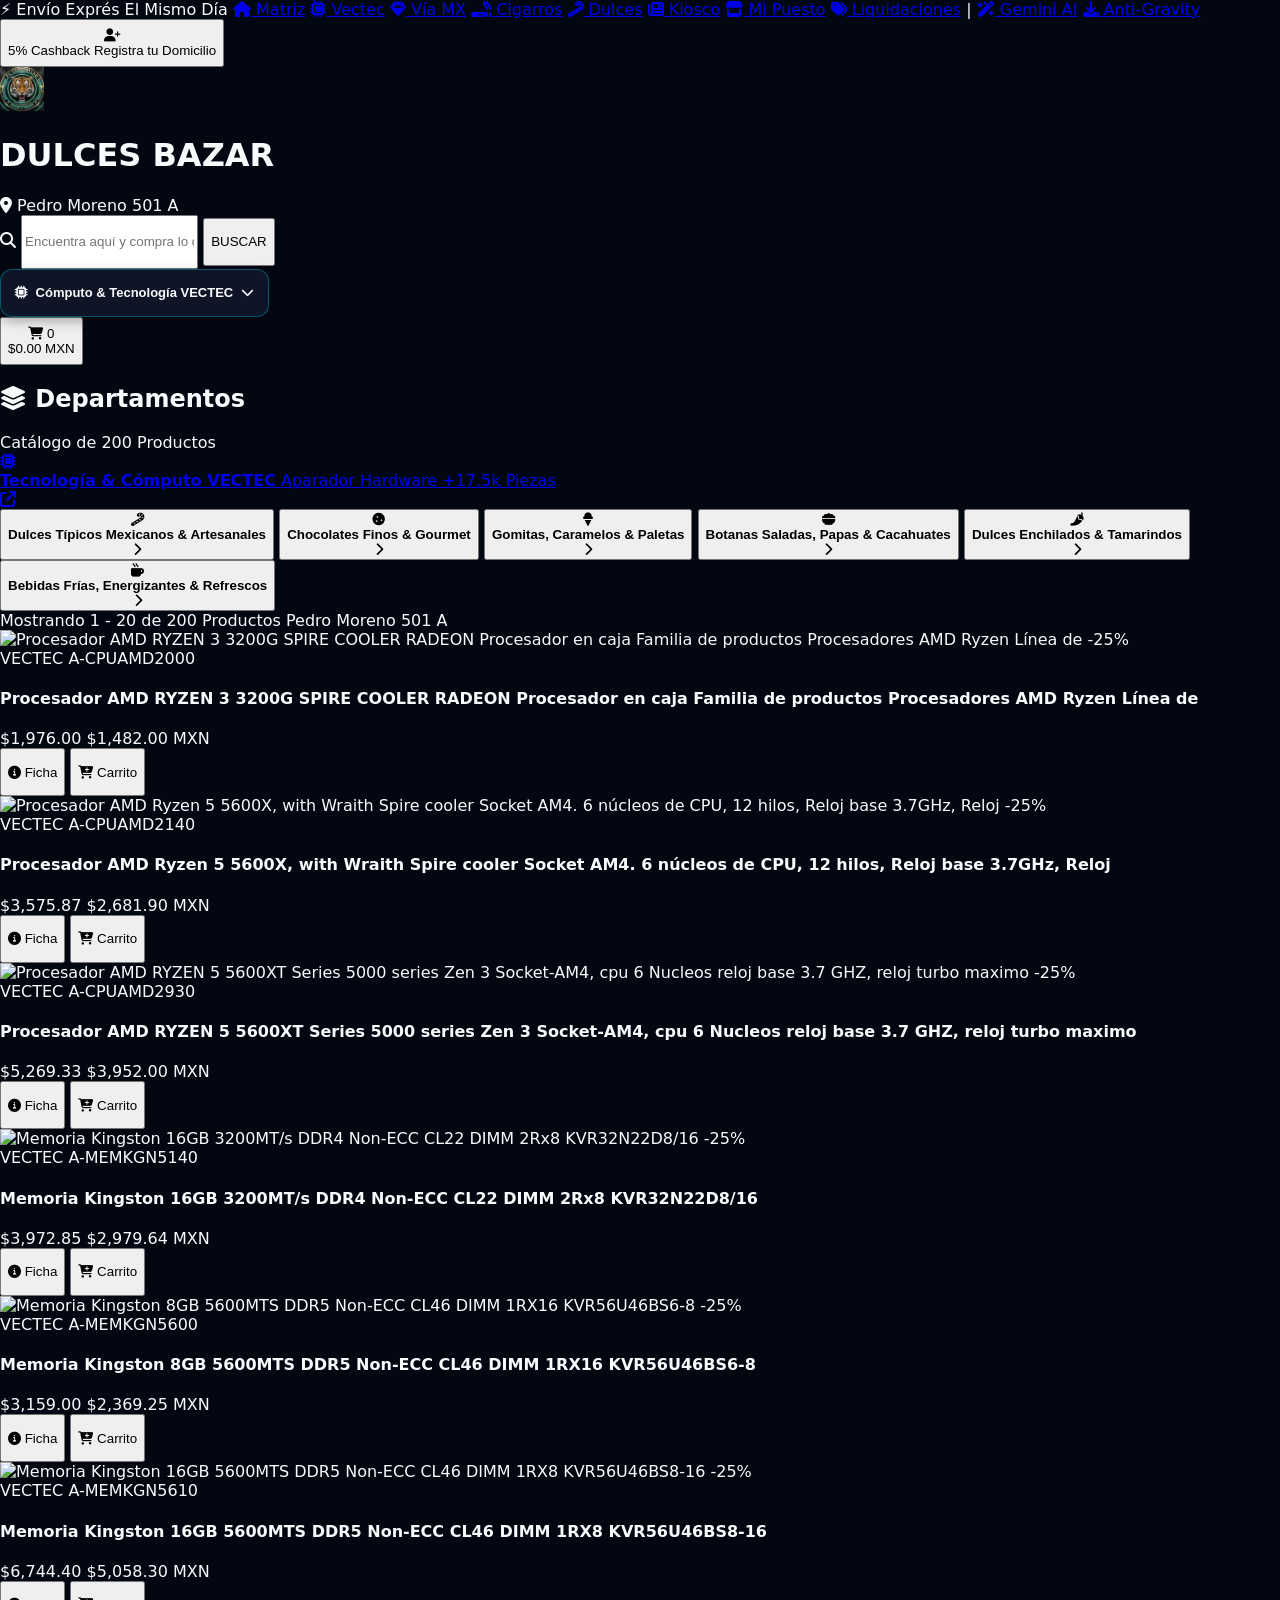
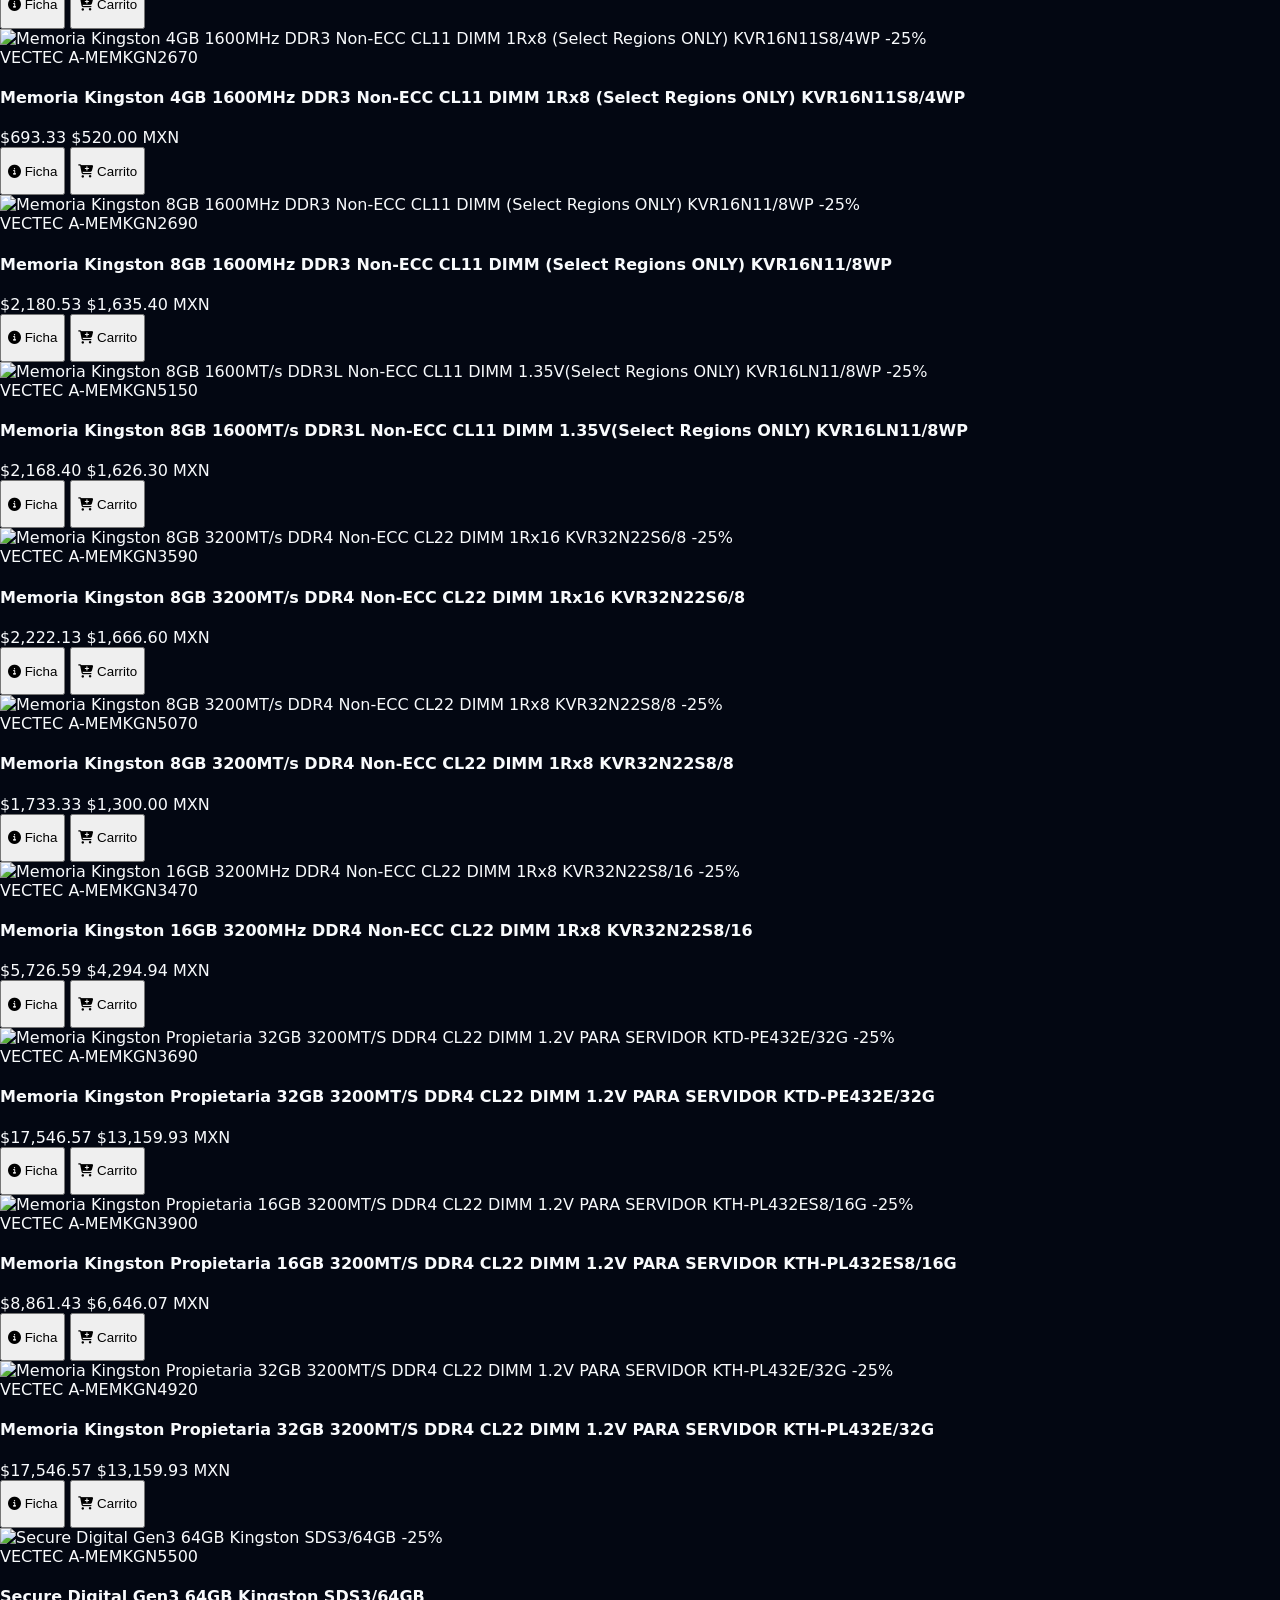
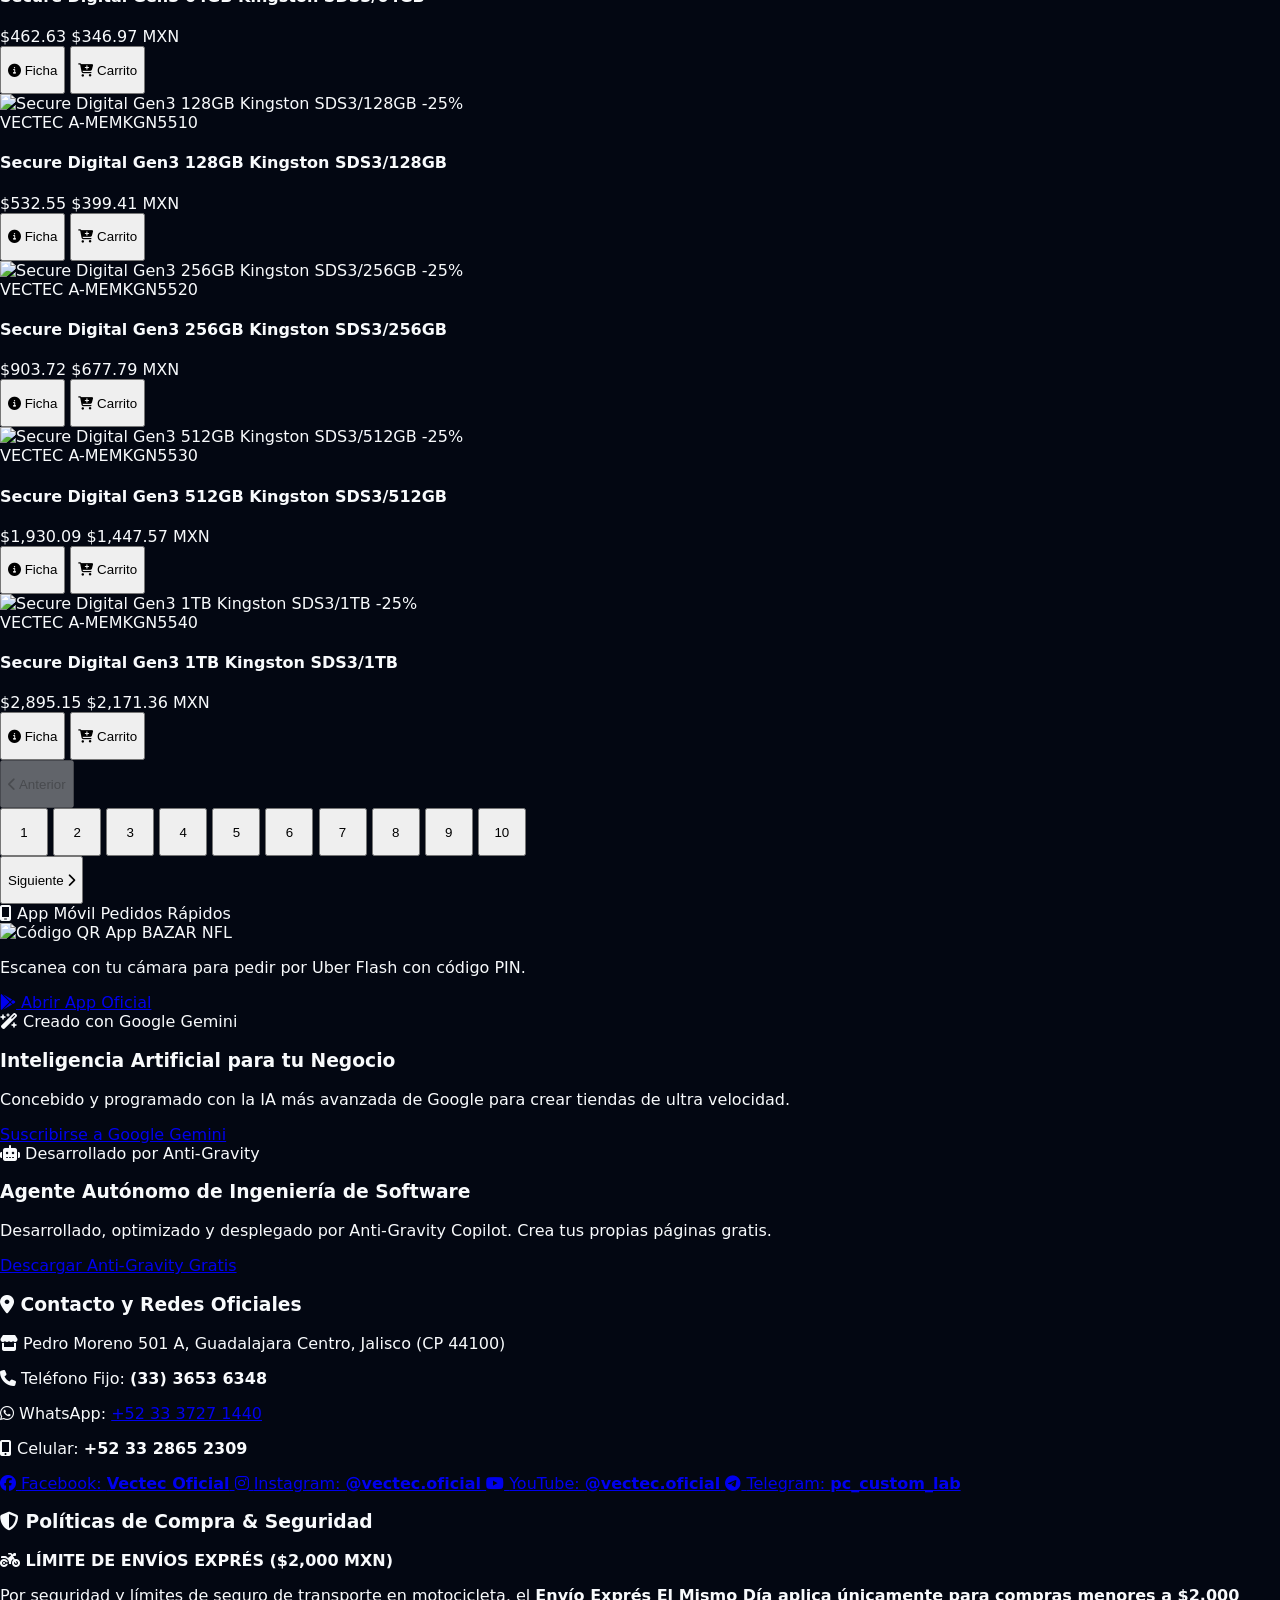
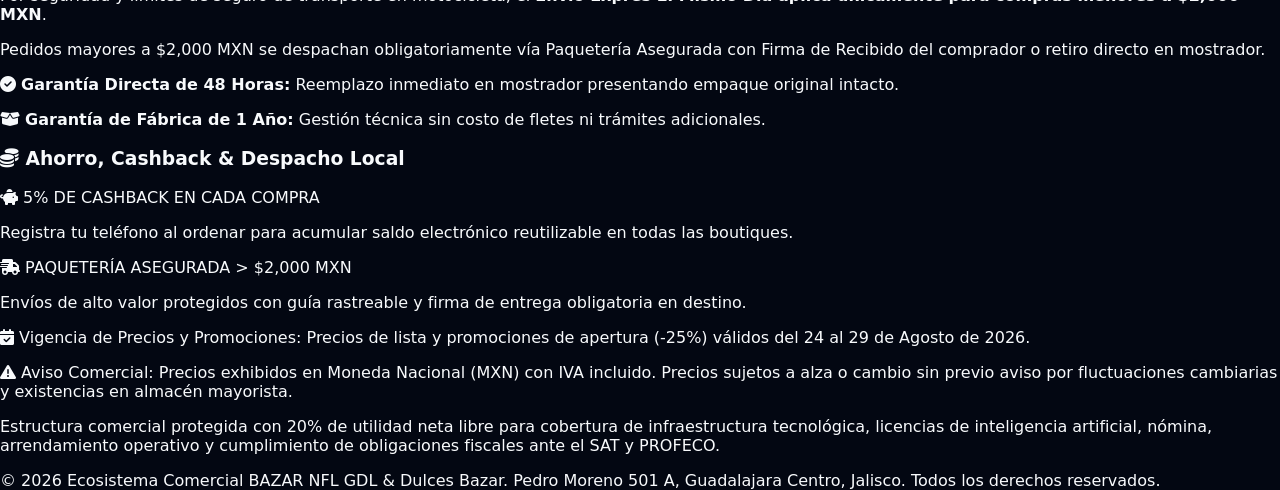
==== commit 30684bf7: "Feat: Integracion de aparadores VECTEC y navegacion de computo en Kiosco, Dulces y Cigarros" ====
--- a/index.html
+++ b/index.html
@@ -248,6 +248,7 @@
     }
   </script>
 
+  <link rel="stylesheet" href="css/shared-flyout.css">
 </head>
 <body class="bg-slate-950 text-slate-100 font-sans antialiased min-h-screen flex flex-col justify-between overflow-x-hidden selection:bg-cyan-500 selection:text-slate-950">
 
@@ -304,6 +305,7 @@
       </div>
 
       <!-- Canasta / Carrito con Total en Vivo -->
+      <div id="vectec-flyout-container" class="shrink-0"></div>
       <button onclick="toggleCartDrawer()" aria-label="Abrir canasta de compras" title="Ver Carrito" class="flex items-center gap-2 sm:gap-3 bg-slate-800 hover:bg-slate-700 border border-slate-700 text-white px-3 sm:px-4 py-2 rounded-xl transition cursor-pointer active:scale-95 shadow shrink-0 group">
         <div class="relative">
           <i class="fa-solid fa-cart-shopping text-pink-400 text-sm sm:text-base group-hover:scale-110 transition"></i>
@@ -334,6 +336,22 @@
         </div>
 
         <nav class="flex flex-col gap-2" id="sidebar-categories-list">
+          <!-- ACCESO DESTACADO A TECNOLOGÍA & CÓMPUTO VECTEC -->
+          <div class="mb-3">
+            <a href="https://iaworldcenter-creator.github.io/vectec/" class="w-full text-left p-3.5 rounded-2xl bg-cyan-950/80 hover:bg-cyan-900 border-2 border-cyan-400 shadow-[0_0_20px_rgba(6,182,212,0.35)] flex justify-between items-center transition group cursor-pointer block">
+              <div class="flex items-center gap-3 min-w-0">
+                <div class="w-8 h-8 rounded-xl bg-cyan-900/90 flex items-center justify-center text-cyan-300 shrink-0 shadow border border-cyan-400/50">
+                  <i class="fa-solid fa-microchip text-sm"></i>
+                </div>
+                <div class="min-w-0">
+                  <strong class="text-cyan-300 text-xs block group-hover:text-white truncate font-black">Tecnología & Cómputo VECTEC</strong>
+                  <span class="text-[9px] text-cyan-200/90 block truncate font-mono">Aparador Hardware +17.5k Piezas</span>
+                </div>
+              </div>
+              <i class="fa-solid fa-arrow-up-right-from-square text-[11px] text-cyan-400 group-hover:text-white group-hover:translate-x-0.5 transition shrink-0 ml-1"></i>
+            </a>
+          </div>
+
 
           <button 
             onclick="filterCategory('Dulces Típicos Mexicanos & Artesanales')"
@@ -427,1105 +445,27 @@
           <span class="text-xs font-mono text-slate-200">Pedro Moreno 501 A</span>
         </div>
 
-        <!-- Grilla de Productos: 5 columnas en Desktop, 4 en Tablet, 2 en Móvil -->
+                <!-- Grilla de Productos Reactiva (20 por página) -->
         <div id="products-grid-container" class="grid grid-cols-2 sm:grid-cols-2 md:grid-cols-3 lg:grid-cols-4 2xl:grid-cols-5 gap-3 sm:gap-4 pb-4">
-
-    <div class="bg-slate-950/90 hover:bg-slate-950 rounded-2xl p-3 flex flex-col justify-between transition group shadow-xl hover:shadow-[0_8px_30px_rgba(6,182,212,0.2)] border border-slate-800/80 min-w-[230px] max-w-[250px] sm:min-w-0 sm:max-w-none snap-start shrink-0 sm:shrink">
-      <div>
-        <a href="producto.html?sku=DUL-001" class="block w-full h-32 sm:h-36 overflow-hidden rounded-xl bg-slate-900 flex items-center justify-center p-2 relative mb-2 shadow-inner group-hover:scale-[1.02] transition">
-          <img 
-            src="https://iaworldcenter-creator.github.io/vectec/assets/gallery/192876848579-A-4.webp" 
-            alt="Caja de Mazapanes Gigantes 12 Piezas - Ricolino" 
-            width="180" 
-            height="180" 
-            loading="lazy" 
-            decoding="async" 
-            class="w-full h-full object-contain group-hover:scale-105 transition duration-300"
-            onerror="this.onerror=null; this.src='assets/img/mascota_tigre_thumb.webp';"
-          />
-          <span class="absolute top-1.5 left-1.5 bg-red-600 text-white text-[8px] font-mono font-black px-1.5 py-0.5 rounded shadow uppercase tracking-wider">
-            -25% Ahorro
-          </span>
-        </a>
-
-        <div class="flex justify-between items-center text-[8px] font-mono mb-1">
-          <span class="text-cyan-400 font-bold uppercase truncate">Ricolino</span>
-          <span class="text-slate-200 font-bold">DUL-001</span>
-        </div>
-
-        <a href="producto.html?sku=DUL-001" class="block">
-          <h4 class="text-white font-bold text-[11px] mb-1 line-clamp-2 leading-snug group-hover:text-cyan-300 transition" title="Caja de Mazapanes Gigantes 12 Piezas - Ricolino">Caja de Mazapanes Gigantes 12 Piezas - Ricolino</h4>
-        </a>
-        <p class="text-slate-200 text-[10px] leading-relaxed line-clamp-2 mb-2 font-normal">El auténtico sabor del cacahuate mexicano fresco.</p>
-      </div>
-
-      <div>
-        <div class="pt-2 border-t border-slate-900 mb-2 flex flex-col gap-0.5">
-          <div class="flex items-center justify-between gap-1 text-[10px] font-mono">
-            <span class="text-slate-200 font-bold uppercase text-[8px]">Antes:</span>
-            <span class="text-red-400 font-bold line-through bg-red-950/50 border border-red-500/40 px-1 py-0.2 rounded">$160.00</span>
-          </div>
-          <div class="flex items-baseline justify-between">
-            <span class="text-[9px] font-mono text-emerald-400 font-bold uppercase">Oferta:</span>
-            <span class="text-sm sm:text-base font-black font-mono text-amber-400">
-              $120.00 <span class="text-[9px] text-amber-300/80 font-normal">MXN</span>
-            </span>
-          </div>
-        </div>
-
-        <div class="grid grid-cols-2 gap-1">
-          <button onclick="addToCartDirect('DUL-001', 1)" aria-label="Agregar al carrito" class="bg-slate-900 hover:bg-slate-800 text-cyan-300 font-bold py-1.5 px-1 rounded-xl text-[9px] flex items-center justify-center gap-1 transition active:scale-95 cursor-pointer shadow border border-cyan-500/30" title="Agregar a canasta">
-            <i class="fa-solid fa-cart-plus text-[9px]"></i> <span class="truncate">Carrito</span>
-          </button>
-          <button onclick="buyNowDirect('DUL-001')" aria-label="Comprar ahora" class="bg-gradient-to-r from-amber-400 to-amber-500 hover:from-amber-300 hover:to-amber-400 text-slate-950 font-black py-1.5 px-1 rounded-xl text-[9px] flex items-center justify-center gap-1 transition active:scale-95 shadow cursor-pointer" title="Comprar ahora">
-            <i class="fa-solid fa-bolt text-[9px]"></i> <span class="truncate">Comprar</span>
-          </button>
-        </div>
-      </div>
-    </div>
-  
-    <div class="bg-slate-950/90 hover:bg-slate-950 rounded-2xl p-3 flex flex-col justify-between transition group shadow-xl hover:shadow-[0_8px_30px_rgba(6,182,212,0.2)] border border-slate-800/80 min-w-[230px] max-w-[250px] sm:min-w-0 sm:max-w-none snap-start shrink-0 sm:shrink">
-      <div>
-        <a href="producto.html?sku=DUL-002" class="block w-full h-32 sm:h-36 overflow-hidden rounded-xl bg-slate-900 flex items-center justify-center p-2 relative mb-2 shadow-inner group-hover:scale-[1.02] transition">
-          <img 
-            src="https://iaworldcenter-creator.github.io/vectec/assets/gallery/192876852545-A-1.webp" 
-            alt="Cocada Tradicional Horneada de Leche - De la Rosa" 
-            width="180" 
-            height="180" 
-            loading="lazy" 
-            decoding="async" 
-            class="w-full h-full object-contain group-hover:scale-105 transition duration-300"
-            onerror="this.onerror=null; this.src='assets/img/mascota_tigre_thumb.webp';"
-          />
-          <span class="absolute top-1.5 left-1.5 bg-red-600 text-white text-[8px] font-mono font-black px-1.5 py-0.5 rounded shadow uppercase tracking-wider">
-            -29% Ahorro
-          </span>
-        </a>
-
-        <div class="flex justify-between items-center text-[8px] font-mono mb-1">
-          <span class="text-cyan-400 font-bold uppercase truncate">De la Rosa</span>
-          <span class="text-slate-200 font-bold">DUL-002</span>
-        </div>
-
-        <a href="producto.html?sku=DUL-002" class="block">
-          <h4 class="text-white font-bold text-[11px] mb-1 line-clamp-2 leading-snug group-hover:text-cyan-300 transition" title="Cocada Tradicional Horneada de Leche - De la Rosa">Cocada Tradicional Horneada de Leche - De la Rosa</h4>
-        </a>
-        <p class="text-slate-200 text-[10px] leading-relaxed line-clamp-2 mb-2 font-normal">Elaborada artesanalmente con coco fresco rallado.</p>
-      </div>
-
-      <div>
-        <div class="pt-2 border-t border-slate-900 mb-2 flex flex-col gap-0.5">
-          <div class="flex items-center justify-between gap-1 text-[10px] font-mono">
-            <span class="text-slate-200 font-bold uppercase text-[8px]">Antes:</span>
-            <span class="text-red-400 font-bold line-through bg-red-950/50 border border-red-500/40 px-1 py-0.2 rounded">$70.00</span>
-          </div>
-          <div class="flex items-baseline justify-between">
-            <span class="text-[9px] font-mono text-emerald-400 font-bold uppercase">Oferta:</span>
-            <span class="text-sm sm:text-base font-black font-mono text-amber-400">
-              $50.00 <span class="text-[9px] text-amber-300/80 font-normal">MXN</span>
-            </span>
-          </div>
-        </div>
-
-        <div class="grid grid-cols-2 gap-1">
-          <button onclick="addToCartDirect('DUL-002', 1)" aria-label="Agregar al carrito" class="bg-slate-900 hover:bg-slate-800 text-cyan-300 font-bold py-1.5 px-1 rounded-xl text-[9px] flex items-center justify-center gap-1 transition active:scale-95 cursor-pointer shadow border border-cyan-500/30" title="Agregar a canasta">
-            <i class="fa-solid fa-cart-plus text-[9px]"></i> <span class="truncate">Carrito</span>
-          </button>
-          <button onclick="buyNowDirect('DUL-002')" aria-label="Comprar ahora" class="bg-gradient-to-r from-amber-400 to-amber-500 hover:from-amber-300 hover:to-amber-400 text-slate-950 font-black py-1.5 px-1 rounded-xl text-[9px] flex items-center justify-center gap-1 transition active:scale-95 shadow cursor-pointer" title="Comprar ahora">
-            <i class="fa-solid fa-bolt text-[9px]"></i> <span class="truncate">Comprar</span>
-          </button>
-        </div>
-      </div>
-    </div>
-  
-    <div class="bg-slate-950/90 hover:bg-slate-950 rounded-2xl p-3 flex flex-col justify-between transition group shadow-xl hover:shadow-[0_8px_30px_rgba(6,182,212,0.2)] border border-slate-800/80 min-w-[230px] max-w-[250px] sm:min-w-0 sm:max-w-none snap-start shrink-0 sm:shrink">
-      <div>
-        <a href="producto.html?sku=DUL-003" class="block w-full h-32 sm:h-36 overflow-hidden rounded-xl bg-slate-900 flex items-center justify-center p-2 relative mb-2 shadow-inner group-hover:scale-[1.02] transition">
-          <img 
-            src="https://iaworldcenter-creator.github.io/vectec/assets/gallery/192876852545-A-2.webp" 
-            alt="Caja de Chocolates Finos Surtidos 16 Piezas - Ferrero Rocher" 
-            width="180" 
-            height="180" 
-            loading="lazy" 
-            decoding="async" 
-            class="w-full h-full object-contain group-hover:scale-105 transition duration-300"
-            onerror="this.onerror=null; this.src='assets/img/mascota_tigre_thumb.webp';"
-          />
-          <span class="absolute top-1.5 left-1.5 bg-red-600 text-white text-[8px] font-mono font-black px-1.5 py-0.5 rounded shadow uppercase tracking-wider">
-            -26% Ahorro
-          </span>
-        </a>
-
-        <div class="flex justify-between items-center text-[8px] font-mono mb-1">
-          <span class="text-cyan-400 font-bold uppercase truncate">Ferrero Rocher</span>
-          <span class="text-slate-200 font-bold">DUL-003</span>
-        </div>
-
-        <a href="producto.html?sku=DUL-003" class="block">
-          <h4 class="text-white font-bold text-[11px] mb-1 line-clamp-2 leading-snug group-hover:text-cyan-300 transition" title="Caja de Chocolates Finos Surtidos 16 Piezas - Ferrero Rocher">Caja de Chocolates Finos Surtidos 16 Piezas - Ferrero Rocher</h4>
-        </a>
-        <p class="text-slate-200 text-[10px] leading-relaxed line-clamp-2 mb-2 font-normal">Relleno cremoso de avellana con cubierta crocante.</p>
-      </div>
-
-      <div>
-        <div class="pt-2 border-t border-slate-900 mb-2 flex flex-col gap-0.5">
-          <div class="flex items-center justify-between gap-1 text-[10px] font-mono">
-            <span class="text-slate-200 font-bold uppercase text-[8px]">Antes:</span>
-            <span class="text-red-400 font-bold line-through bg-red-950/50 border border-red-500/40 px-1 py-0.2 rounded">$340.00</span>
-          </div>
-          <div class="flex items-baseline justify-between">
-            <span class="text-[9px] font-mono text-emerald-400 font-bold uppercase">Oferta:</span>
-            <span class="text-sm sm:text-base font-black font-mono text-amber-400">
-              $250.00 <span class="text-[9px] text-amber-300/80 font-normal">MXN</span>
-            </span>
-          </div>
-        </div>
-
-        <div class="grid grid-cols-2 gap-1">
-          <button onclick="addToCartDirect('DUL-003', 1)" aria-label="Agregar al carrito" class="bg-slate-900 hover:bg-slate-800 text-cyan-300 font-bold py-1.5 px-1 rounded-xl text-[9px] flex items-center justify-center gap-1 transition active:scale-95 cursor-pointer shadow border border-cyan-500/30" title="Agregar a canasta">
-            <i class="fa-solid fa-cart-plus text-[9px]"></i> <span class="truncate">Carrito</span>
-          </button>
-          <button onclick="buyNowDirect('DUL-003')" aria-label="Comprar ahora" class="bg-gradient-to-r from-amber-400 to-amber-500 hover:from-amber-300 hover:to-amber-400 text-slate-950 font-black py-1.5 px-1 rounded-xl text-[9px] flex items-center justify-center gap-1 transition active:scale-95 shadow cursor-pointer" title="Comprar ahora">
-            <i class="fa-solid fa-bolt text-[9px]"></i> <span class="truncate">Comprar</span>
-          </button>
-        </div>
-      </div>
-    </div>
-  
-    <div class="bg-slate-950/90 hover:bg-slate-950 rounded-2xl p-3 flex flex-col justify-between transition group shadow-xl hover:shadow-[0_8px_30px_rgba(6,182,212,0.2)] border border-slate-800/80 min-w-[230px] max-w-[250px] sm:min-w-0 sm:max-w-none snap-start shrink-0 sm:shrink">
-      <div>
-        <a href="producto.html?sku=DUL-004" class="block w-full h-32 sm:h-36 overflow-hidden rounded-xl bg-slate-900 flex items-center justify-center p-2 relative mb-2 shadow-inner group-hover:scale-[1.02] transition">
-          <img 
-            src="https://iaworldcenter-creator.github.io/vectec/assets/gallery/192876852545-A-3.webp" 
-            alt="Tableta de Chocolate Oscuro 70% Cacao - Nestlé" 
-            width="180" 
-            height="180" 
-            loading="lazy" 
-            decoding="async" 
-            class="w-full h-full object-contain group-hover:scale-105 transition duration-300"
-            onerror="this.onerror=null; this.src='assets/img/mascota_tigre_thumb.webp';"
-          />
-          <span class="absolute top-1.5 left-1.5 bg-red-600 text-white text-[8px] font-mono font-black px-1.5 py-0.5 rounded shadow uppercase tracking-wider">
-            -29% Ahorro
-          </span>
-        </a>
-
-        <div class="flex justify-between items-center text-[8px] font-mono mb-1">
-          <span class="text-cyan-400 font-bold uppercase truncate">Nestlé</span>
-          <span class="text-slate-200 font-bold">DUL-004</span>
-        </div>
-
-        <a href="producto.html?sku=DUL-004" class="block">
-          <h4 class="text-white font-bold text-[11px] mb-1 line-clamp-2 leading-snug group-hover:text-cyan-300 transition" title="Tableta de Chocolate Oscuro 70% Cacao - Nestlé">Tableta de Chocolate Oscuro 70% Cacao - Nestlé</h4>
-        </a>
-        <p class="text-slate-200 text-[10px] leading-relaxed line-clamp-2 mb-2 font-normal">Sabor intenso sin conservadores artificiales.</p>
-      </div>
-
-      <div>
-        <div class="pt-2 border-t border-slate-900 mb-2 flex flex-col gap-0.5">
-          <div class="flex items-center justify-between gap-1 text-[10px] font-mono">
-            <span class="text-slate-200 font-bold uppercase text-[8px]">Antes:</span>
-            <span class="text-red-400 font-bold line-through bg-red-950/50 border border-red-500/40 px-1 py-0.2 rounded">$140.00</span>
-          </div>
-          <div class="flex items-baseline justify-between">
-            <span class="text-[9px] font-mono text-emerald-400 font-bold uppercase">Oferta:</span>
-            <span class="text-sm sm:text-base font-black font-mono text-amber-400">
-              $100.00 <span class="text-[9px] text-amber-300/80 font-normal">MXN</span>
-            </span>
-          </div>
-        </div>
-
-        <div class="grid grid-cols-2 gap-1">
-          <button onclick="addToCartDirect('DUL-004', 1)" aria-label="Agregar al carrito" class="bg-slate-900 hover:bg-slate-800 text-cyan-300 font-bold py-1.5 px-1 rounded-xl text-[9px] flex items-center justify-center gap-1 transition active:scale-95 cursor-pointer shadow border border-cyan-500/30" title="Agregar a canasta">
-            <i class="fa-solid fa-cart-plus text-[9px]"></i> <span class="truncate">Carrito</span>
-          </button>
-          <button onclick="buyNowDirect('DUL-004')" aria-label="Comprar ahora" class="bg-gradient-to-r from-amber-400 to-amber-500 hover:from-amber-300 hover:to-amber-400 text-slate-950 font-black py-1.5 px-1 rounded-xl text-[9px] flex items-center justify-center gap-1 transition active:scale-95 shadow cursor-pointer" title="Comprar ahora">
-            <i class="fa-solid fa-bolt text-[9px]"></i> <span class="truncate">Comprar</span>
-          </button>
-        </div>
-      </div>
-    </div>
-  
-    <div class="bg-slate-950/90 hover:bg-slate-950 rounded-2xl p-3 flex flex-col justify-between transition group shadow-xl hover:shadow-[0_8px_30px_rgba(6,182,212,0.2)] border border-slate-800/80 min-w-[230px] max-w-[250px] sm:min-w-0 sm:max-w-none snap-start shrink-0 sm:shrink">
-      <div>
-        <a href="producto.html?sku=DUL-005" class="block w-full h-32 sm:h-36 overflow-hidden rounded-xl bg-slate-900 flex items-center justify-center p-2 relative mb-2 shadow-inner group-hover:scale-[1.02] transition">
-          <img 
-            src="https://iaworldcenter-creator.github.io/vectec/assets/gallery/192876852545-A-4.webp" 
-            alt="Bolsa de Gomitas Surtidas Sabor Frutas 500g - Vero" 
-            width="180" 
-            height="180" 
-            loading="lazy" 
-            decoding="async" 
-            class="w-full h-full object-contain group-hover:scale-105 transition duration-300"
-            onerror="this.onerror=null; this.src='assets/img/mascota_tigre_thumb.webp';"
-          />
-          <span class="absolute top-1.5 left-1.5 bg-red-600 text-white text-[8px] font-mono font-black px-1.5 py-0.5 rounded shadow uppercase tracking-wider">
-            -27% Ahorro
-          </span>
-        </a>
-
-        <div class="flex justify-between items-center text-[8px] font-mono mb-1">
-          <span class="text-cyan-400 font-bold uppercase truncate">Vero</span>
-          <span class="text-slate-200 font-bold">DUL-005</span>
-        </div>
-
-        <a href="producto.html?sku=DUL-005" class="block">
-          <h4 class="text-white font-bold text-[11px] mb-1 line-clamp-2 leading-snug group-hover:text-cyan-300 transition" title="Bolsa de Gomitas Surtidas Sabor Frutas 500g - Vero">Bolsa de Gomitas Surtidas Sabor Frutas 500g - Vero</h4>
-        </a>
-        <p class="text-slate-200 text-[10px] leading-relaxed line-clamp-2 mb-2 font-normal">Textura suave y jugosa en divertidas formas frutales.</p>
-      </div>
-
-      <div>
-        <div class="pt-2 border-t border-slate-900 mb-2 flex flex-col gap-0.5">
-          <div class="flex items-center justify-between gap-1 text-[10px] font-mono">
-            <span class="text-slate-200 font-bold uppercase text-[8px]">Antes:</span>
-            <span class="text-red-400 font-bold line-through bg-red-950/50 border border-red-500/40 px-1 py-0.2 rounded">$150.00</span>
-          </div>
-          <div class="flex items-baseline justify-between">
-            <span class="text-[9px] font-mono text-emerald-400 font-bold uppercase">Oferta:</span>
-            <span class="text-sm sm:text-base font-black font-mono text-amber-400">
-              $110.00 <span class="text-[9px] text-amber-300/80 font-normal">MXN</span>
-            </span>
-          </div>
-        </div>
-
-        <div class="grid grid-cols-2 gap-1">
-          <button onclick="addToCartDirect('DUL-005', 1)" aria-label="Agregar al carrito" class="bg-slate-900 hover:bg-slate-800 text-cyan-300 font-bold py-1.5 px-1 rounded-xl text-[9px] flex items-center justify-center gap-1 transition active:scale-95 cursor-pointer shadow border border-cyan-500/30" title="Agregar a canasta">
-            <i class="fa-solid fa-cart-plus text-[9px]"></i> <span class="truncate">Carrito</span>
-          </button>
-          <button onclick="buyNowDirect('DUL-005')" aria-label="Comprar ahora" class="bg-gradient-to-r from-amber-400 to-amber-500 hover:from-amber-300 hover:to-amber-400 text-slate-950 font-black py-1.5 px-1 rounded-xl text-[9px] flex items-center justify-center gap-1 transition active:scale-95 shadow cursor-pointer" title="Comprar ahora">
-            <i class="fa-solid fa-bolt text-[9px]"></i> <span class="truncate">Comprar</span>
-          </button>
-        </div>
-      </div>
-    </div>
-  
-    <div class="bg-slate-950/90 hover:bg-slate-950 rounded-2xl p-3 flex flex-col justify-between transition group shadow-xl hover:shadow-[0_8px_30px_rgba(6,182,212,0.2)] border border-slate-800/80 min-w-[230px] max-w-[250px] sm:min-w-0 sm:max-w-none snap-start shrink-0 sm:shrink">
-      <div>
-        <a href="producto.html?sku=DUL-006" class="block w-full h-32 sm:h-36 overflow-hidden rounded-xl bg-slate-900 flex items-center justify-center p-2 relative mb-2 shadow-inner group-hover:scale-[1.02] transition">
-          <img 
-            src="https://iaworldcenter-creator.github.io/vectec/assets/gallery/192876853078-A-1.webp" 
-            alt="Bolsa de Cacahuates Japoneses Crujientes 250g - Barcel" 
-            width="180" 
-            height="180" 
-            loading="lazy" 
-            decoding="async" 
-            class="w-full h-full object-contain group-hover:scale-105 transition duration-300"
-            onerror="this.onerror=null; this.src='assets/img/mascota_tigre_thumb.webp';"
-          />
-          <span class="absolute top-1.5 left-1.5 bg-red-600 text-white text-[8px] font-mono font-black px-1.5 py-0.5 rounded shadow uppercase tracking-wider">
-            -22% Ahorro
-          </span>
-        </a>
-
-        <div class="flex justify-between items-center text-[8px] font-mono mb-1">
-          <span class="text-cyan-400 font-bold uppercase truncate">Barcel</span>
-          <span class="text-slate-200 font-bold">DUL-006</span>
-        </div>
-
-        <a href="producto.html?sku=DUL-006" class="block">
-          <h4 class="text-white font-bold text-[11px] mb-1 line-clamp-2 leading-snug group-hover:text-cyan-300 transition" title="Bolsa de Cacahuates Japoneses Crujientes 250g - Barcel">Bolsa de Cacahuates Japoneses Crujientes 250g - Barcel</h4>
-        </a>
-        <p class="text-slate-200 text-[10px] leading-relaxed line-clamp-2 mb-2 font-normal">Capa dorada extra crocante con toque de soya.</p>
-      </div>
-
-      <div>
-        <div class="pt-2 border-t border-slate-900 mb-2 flex flex-col gap-0.5">
-          <div class="flex items-center justify-between gap-1 text-[10px] font-mono">
-            <span class="text-slate-200 font-bold uppercase text-[8px]">Antes:</span>
-            <span class="text-red-400 font-bold line-through bg-red-950/50 border border-red-500/40 px-1 py-0.2 rounded">$90.00</span>
-          </div>
-          <div class="flex items-baseline justify-between">
-            <span class="text-[9px] font-mono text-emerald-400 font-bold uppercase">Oferta:</span>
-            <span class="text-sm sm:text-base font-black font-mono text-amber-400">
-              $70.00 <span class="text-[9px] text-amber-300/80 font-normal">MXN</span>
-            </span>
-          </div>
-        </div>
-
-        <div class="grid grid-cols-2 gap-1">
-          <button onclick="addToCartDirect('DUL-006', 1)" aria-label="Agregar al carrito" class="bg-slate-900 hover:bg-slate-800 text-cyan-300 font-bold py-1.5 px-1 rounded-xl text-[9px] flex items-center justify-center gap-1 transition active:scale-95 cursor-pointer shadow border border-cyan-500/30" title="Agregar a canasta">
-            <i class="fa-solid fa-cart-plus text-[9px]"></i> <span class="truncate">Carrito</span>
-          </button>
-          <button onclick="buyNowDirect('DUL-006')" aria-label="Comprar ahora" class="bg-gradient-to-r from-amber-400 to-amber-500 hover:from-amber-300 hover:to-amber-400 text-slate-950 font-black py-1.5 px-1 rounded-xl text-[9px] flex items-center justify-center gap-1 transition active:scale-95 shadow cursor-pointer" title="Comprar ahora">
-            <i class="fa-solid fa-bolt text-[9px]"></i> <span class="truncate">Comprar</span>
-          </button>
-        </div>
-      </div>
-    </div>
-  
-    <div class="bg-slate-950/90 hover:bg-slate-950 rounded-2xl p-3 flex flex-col justify-between transition group shadow-xl hover:shadow-[0_8px_30px_rgba(6,182,212,0.2)] border border-slate-800/80 min-w-[230px] max-w-[250px] sm:min-w-0 sm:max-w-none snap-start shrink-0 sm:shrink">
-      <div>
-        <a href="producto.html?sku=DUL-007" class="block w-full h-32 sm:h-36 overflow-hidden rounded-xl bg-slate-900 flex items-center justify-center p-2 relative mb-2 shadow-inner group-hover:scale-[1.02] transition">
-          <img 
-            src="https://iaworldcenter-creator.github.io/vectec/assets/gallery/192876853214-A-1.webp" 
-            alt="Papas Artesanales con Sal Marina y Limón 180g - Sabritas" 
-            width="180" 
-            height="180" 
-            loading="lazy" 
-            decoding="async" 
-            class="w-full h-full object-contain group-hover:scale-105 transition duration-300"
-            onerror="this.onerror=null; this.src='assets/img/mascota_tigre_thumb.webp';"
-          />
-          <span class="absolute top-1.5 left-1.5 bg-red-600 text-white text-[8px] font-mono font-black px-1.5 py-0.5 rounded shadow uppercase tracking-wider">
-            -27% Ahorro
-          </span>
-        </a>
-
-        <div class="flex justify-between items-center text-[8px] font-mono mb-1">
-          <span class="text-cyan-400 font-bold uppercase truncate">Sabritas</span>
-          <span class="text-slate-200 font-bold">DUL-007</span>
-        </div>
-
-        <a href="producto.html?sku=DUL-007" class="block">
-          <h4 class="text-white font-bold text-[11px] mb-1 line-clamp-2 leading-snug group-hover:text-cyan-300 transition" title="Papas Artesanales con Sal Marina y Limón 180g - Sabritas">Papas Artesanales con Sal Marina y Limón 180g - Sabritas</h4>
-        </a>
-        <p class="text-slate-200 text-[10px] leading-relaxed line-clamp-2 mb-2 font-normal">Fritura perfecta en aceite vegetal 100% puro.</p>
-      </div>
-
-      <div>
-        <div class="pt-2 border-t border-slate-900 mb-2 flex flex-col gap-0.5">
-          <div class="flex items-center justify-between gap-1 text-[10px] font-mono">
-            <span class="text-slate-200 font-bold uppercase text-[8px]">Antes:</span>
-            <span class="text-red-400 font-bold line-through bg-red-950/50 border border-red-500/40 px-1 py-0.2 rounded">$110.00</span>
-          </div>
-          <div class="flex items-baseline justify-between">
-            <span class="text-[9px] font-mono text-emerald-400 font-bold uppercase">Oferta:</span>
-            <span class="text-sm sm:text-base font-black font-mono text-amber-400">
-              $80.00 <span class="text-[9px] text-amber-300/80 font-normal">MXN</span>
-            </span>
-          </div>
-        </div>
-
-        <div class="grid grid-cols-2 gap-1">
-          <button onclick="addToCartDirect('DUL-007', 1)" aria-label="Agregar al carrito" class="bg-slate-900 hover:bg-slate-800 text-cyan-300 font-bold py-1.5 px-1 rounded-xl text-[9px] flex items-center justify-center gap-1 transition active:scale-95 cursor-pointer shadow border border-cyan-500/30" title="Agregar a canasta">
-            <i class="fa-solid fa-cart-plus text-[9px]"></i> <span class="truncate">Carrito</span>
-          </button>
-          <button onclick="buyNowDirect('DUL-007')" aria-label="Comprar ahora" class="bg-gradient-to-r from-amber-400 to-amber-500 hover:from-amber-300 hover:to-amber-400 text-slate-950 font-black py-1.5 px-1 rounded-xl text-[9px] flex items-center justify-center gap-1 transition active:scale-95 shadow cursor-pointer" title="Comprar ahora">
-            <i class="fa-solid fa-bolt text-[9px]"></i> <span class="truncate">Comprar</span>
-          </button>
-        </div>
-      </div>
-    </div>
-  
-    <div class="bg-slate-950/90 hover:bg-slate-950 rounded-2xl p-3 flex flex-col justify-between transition group shadow-xl hover:shadow-[0_8px_30px_rgba(6,182,212,0.2)] border border-slate-800/80 min-w-[230px] max-w-[250px] sm:min-w-0 sm:max-w-none snap-start shrink-0 sm:shrink">
-      <div>
-        <a href="producto.html?sku=DUL-008" class="block w-full h-32 sm:h-36 overflow-hidden rounded-xl bg-slate-900 flex items-center justify-center p-2 relative mb-2 shadow-inner group-hover:scale-[1.02] transition">
-          <img 
-            src="https://iaworldcenter-creator.github.io/vectec/assets/gallery/192876853214-A-2.webp" 
-            alt="Bote de Tamarindos Enchilados con Chile Piquín - Pelón Pelo Rico" 
-            width="180" 
-            height="180" 
-            loading="lazy" 
-            decoding="async" 
-            class="w-full h-full object-contain group-hover:scale-105 transition duration-300"
-            onerror="this.onerror=null; this.src='assets/img/mascota_tigre_thumb.webp';"
-          />
-          <span class="absolute top-1.5 left-1.5 bg-red-600 text-white text-[8px] font-mono font-black px-1.5 py-0.5 rounded shadow uppercase tracking-wider">
-            -27% Ahorro
-          </span>
-        </a>
-
-        <div class="flex justify-between items-center text-[8px] font-mono mb-1">
-          <span class="text-cyan-400 font-bold uppercase truncate">Pelón Pelo Rico</span>
-          <span class="text-slate-200 font-bold">DUL-008</span>
-        </div>
-
-        <a href="producto.html?sku=DUL-008" class="block">
-          <h4 class="text-white font-bold text-[11px] mb-1 line-clamp-2 leading-snug group-hover:text-cyan-300 transition" title="Bote de Tamarindos Enchilados con Chile Piquín - Pelón Pelo Rico">Bote de Tamarindos Enchilados con Chile Piquín - Pelón Pelo Rico</h4>
-        </a>
-        <p class="text-slate-200 text-[10px] leading-relaxed line-clamp-2 mb-2 font-normal">Pulpa natural de tamarindo con el picor exacto.</p>
-      </div>
-
-      <div>
-        <div class="pt-2 border-t border-slate-900 mb-2 flex flex-col gap-0.5">
-          <div class="flex items-center justify-between gap-1 text-[10px] font-mono">
-            <span class="text-slate-200 font-bold uppercase text-[8px]">Antes:</span>
-            <span class="text-red-400 font-bold line-through bg-red-950/50 border border-red-500/40 px-1 py-0.2 rounded">$150.00</span>
-          </div>
-          <div class="flex items-baseline justify-between">
-            <span class="text-[9px] font-mono text-emerald-400 font-bold uppercase">Oferta:</span>
-            <span class="text-sm sm:text-base font-black font-mono text-amber-400">
-              $110.00 <span class="text-[9px] text-amber-300/80 font-normal">MXN</span>
-            </span>
-          </div>
-        </div>
-
-        <div class="grid grid-cols-2 gap-1">
-          <button onclick="addToCartDirect('DUL-008', 1)" aria-label="Agregar al carrito" class="bg-slate-900 hover:bg-slate-800 text-cyan-300 font-bold py-1.5 px-1 rounded-xl text-[9px] flex items-center justify-center gap-1 transition active:scale-95 cursor-pointer shadow border border-cyan-500/30" title="Agregar a canasta">
-            <i class="fa-solid fa-cart-plus text-[9px]"></i> <span class="truncate">Carrito</span>
-          </button>
-          <button onclick="buyNowDirect('DUL-008')" aria-label="Comprar ahora" class="bg-gradient-to-r from-amber-400 to-amber-500 hover:from-amber-300 hover:to-amber-400 text-slate-950 font-black py-1.5 px-1 rounded-xl text-[9px] flex items-center justify-center gap-1 transition active:scale-95 shadow cursor-pointer" title="Comprar ahora">
-            <i class="fa-solid fa-bolt text-[9px]"></i> <span class="truncate">Comprar</span>
-          </button>
-        </div>
-      </div>
-    </div>
-  
-    <div class="bg-slate-950/90 hover:bg-slate-950 rounded-2xl p-3 flex flex-col justify-between transition group shadow-xl hover:shadow-[0_8px_30px_rgba(6,182,212,0.2)] border border-slate-800/80 min-w-[230px] max-w-[250px] sm:min-w-0 sm:max-w-none snap-start shrink-0 sm:shrink">
-      <div>
-        <a href="producto.html?sku=DUL-009" class="block w-full h-32 sm:h-36 overflow-hidden rounded-xl bg-slate-900 flex items-center justify-center p-2 relative mb-2 shadow-inner group-hover:scale-[1.02] transition">
-          <img 
-            src="https://iaworldcenter-creator.github.io/vectec/assets/gallery/192876886878-A-1.webp" 
-            alt="Paleta de Caramelo Macizo con Chile en Polvo - Kinder" 
-            width="180" 
-            height="180" 
-            loading="lazy" 
-            decoding="async" 
-            class="w-full h-full object-contain group-hover:scale-105 transition duration-300"
-            onerror="this.onerror=null; this.src='assets/img/mascota_tigre_thumb.webp';"
-          />
-          <span class="absolute top-1.5 left-1.5 bg-red-600 text-white text-[8px] font-mono font-black px-1.5 py-0.5 rounded shadow uppercase tracking-wider">
-            -33% Ahorro
-          </span>
-        </a>
-
-        <div class="flex justify-between items-center text-[8px] font-mono mb-1">
-          <span class="text-cyan-400 font-bold uppercase truncate">Kinder</span>
-          <span class="text-slate-200 font-bold">DUL-009</span>
-        </div>
-
-        <a href="producto.html?sku=DUL-009" class="block">
-          <h4 class="text-white font-bold text-[11px] mb-1 line-clamp-2 leading-snug group-hover:text-cyan-300 transition" title="Paleta de Caramelo Macizo con Chile en Polvo - Kinder">Paleta de Caramelo Macizo con Chile en Polvo - Kinder</h4>
-        </a>
-        <p class="text-slate-200 text-[10px] leading-relaxed line-clamp-2 mb-2 font-normal">El clásico dulce picosito preferido de todos.</p>
-      </div>
-
-      <div>
-        <div class="pt-2 border-t border-slate-900 mb-2 flex flex-col gap-0.5">
-          <div class="flex items-center justify-between gap-1 text-[10px] font-mono">
-            <span class="text-slate-200 font-bold uppercase text-[8px]">Antes:</span>
-            <span class="text-red-400 font-bold line-through bg-red-950/50 border border-red-500/40 px-1 py-0.2 rounded">$30.00</span>
-          </div>
-          <div class="flex items-baseline justify-between">
-            <span class="text-[9px] font-mono text-emerald-400 font-bold uppercase">Oferta:</span>
-            <span class="text-sm sm:text-base font-black font-mono text-amber-400">
-              $20.00 <span class="text-[9px] text-amber-300/80 font-normal">MXN</span>
-            </span>
-          </div>
-        </div>
-
-        <div class="grid grid-cols-2 gap-1">
-          <button onclick="addToCartDirect('DUL-009', 1)" aria-label="Agregar al carrito" class="bg-slate-900 hover:bg-slate-800 text-cyan-300 font-bold py-1.5 px-1 rounded-xl text-[9px] flex items-center justify-center gap-1 transition active:scale-95 cursor-pointer shadow border border-cyan-500/30" title="Agregar a canasta">
-            <i class="fa-solid fa-cart-plus text-[9px]"></i> <span class="truncate">Carrito</span>
-          </button>
-          <button onclick="buyNowDirect('DUL-009')" aria-label="Comprar ahora" class="bg-gradient-to-r from-amber-400 to-amber-500 hover:from-amber-300 hover:to-amber-400 text-slate-950 font-black py-1.5 px-1 rounded-xl text-[9px] flex items-center justify-center gap-1 transition active:scale-95 shadow cursor-pointer" title="Comprar ahora">
-            <i class="fa-solid fa-bolt text-[9px]"></i> <span class="truncate">Comprar</span>
-          </button>
-        </div>
-      </div>
-    </div>
-  
-    <div class="bg-slate-950/90 hover:bg-slate-950 rounded-2xl p-3 flex flex-col justify-between transition group shadow-xl hover:shadow-[0_8px_30px_rgba(6,182,212,0.2)] border border-slate-800/80 min-w-[230px] max-w-[250px] sm:min-w-0 sm:max-w-none snap-start shrink-0 sm:shrink">
-      <div>
-        <a href="producto.html?sku=DUL-010" class="block w-full h-32 sm:h-36 overflow-hidden rounded-xl bg-slate-900 flex items-center justify-center p-2 relative mb-2 shadow-inner group-hover:scale-[1.02] transition">
-          <img 
-            src="https://iaworldcenter-creator.github.io/vectec/assets/gallery/192876886878-A-2.webp" 
-            alt="Bebida Energizante Fría 473ml Lata Importada - Pulparindo" 
-            width="180" 
-            height="180" 
-            loading="lazy" 
-            decoding="async" 
-            class="w-full h-full object-contain group-hover:scale-105 transition duration-300"
-            onerror="this.onerror=null; this.src='assets/img/mascota_tigre_thumb.webp';"
-          />
-          <span class="absolute top-1.5 left-1.5 bg-red-600 text-white text-[8px] font-mono font-black px-1.5 py-0.5 rounded shadow uppercase tracking-wider">
-            -22% Ahorro
-          </span>
-        </a>
-
-        <div class="flex justify-between items-center text-[8px] font-mono mb-1">
-          <span class="text-cyan-400 font-bold uppercase truncate">Pulparindo</span>
-          <span class="text-slate-200 font-bold">DUL-010</span>
-        </div>
-
-        <a href="producto.html?sku=DUL-010" class="block">
-          <h4 class="text-white font-bold text-[11px] mb-1 line-clamp-2 leading-snug group-hover:text-cyan-300 transition" title="Bebida Energizante Fría 473ml Lata Importada - Pulparindo">Bebida Energizante Fría 473ml Lata Importada - Pulparindo</h4>
-        </a>
-        <p class="text-slate-200 text-[10px] leading-relaxed line-clamp-2 mb-2 font-normal">Energía inmediata con vitaminas del complejo B.</p>
-      </div>
-
-      <div>
-        <div class="pt-2 border-t border-slate-900 mb-2 flex flex-col gap-0.5">
-          <div class="flex items-center justify-between gap-1 text-[10px] font-mono">
-            <span class="text-slate-200 font-bold uppercase text-[8px]">Antes:</span>
-            <span class="text-red-400 font-bold line-through bg-red-950/50 border border-red-500/40 px-1 py-0.2 rounded">$90.00</span>
-          </div>
-          <div class="flex items-baseline justify-between">
-            <span class="text-[9px] font-mono text-emerald-400 font-bold uppercase">Oferta:</span>
-            <span class="text-sm sm:text-base font-black font-mono text-amber-400">
-              $70.00 <span class="text-[9px] text-amber-300/80 font-normal">MXN</span>
-            </span>
-          </div>
-        </div>
-
-        <div class="grid grid-cols-2 gap-1">
-          <button onclick="addToCartDirect('DUL-010', 1)" aria-label="Agregar al carrito" class="bg-slate-900 hover:bg-slate-800 text-cyan-300 font-bold py-1.5 px-1 rounded-xl text-[9px] flex items-center justify-center gap-1 transition active:scale-95 cursor-pointer shadow border border-cyan-500/30" title="Agregar a canasta">
-            <i class="fa-solid fa-cart-plus text-[9px]"></i> <span class="truncate">Carrito</span>
-          </button>
-          <button onclick="buyNowDirect('DUL-010')" aria-label="Comprar ahora" class="bg-gradient-to-r from-amber-400 to-amber-500 hover:from-amber-300 hover:to-amber-400 text-slate-950 font-black py-1.5 px-1 rounded-xl text-[9px] flex items-center justify-center gap-1 transition active:scale-95 shadow cursor-pointer" title="Comprar ahora">
-            <i class="fa-solid fa-bolt text-[9px]"></i> <span class="truncate">Comprar</span>
-          </button>
-        </div>
-      </div>
-    </div>
-  
-    <div class="bg-slate-950/90 hover:bg-slate-950 rounded-2xl p-3 flex flex-col justify-between transition group shadow-xl hover:shadow-[0_8px_30px_rgba(6,182,212,0.2)] border border-slate-800/80 min-w-[230px] max-w-[250px] sm:min-w-0 sm:max-w-none snap-start shrink-0 sm:shrink">
-      <div>
-        <a href="producto.html?sku=DUL-011" class="block w-full h-32 sm:h-36 overflow-hidden rounded-xl bg-slate-900 flex items-center justify-center p-2 relative mb-2 shadow-inner group-hover:scale-[1.02] transition">
-          <img 
-            src="https://iaworldcenter-creator.github.io/vectec/assets/gallery/192876895344-A-1.webp" 
-            alt="Caja de Mazapanes Gigantes 12 Piezas Mod. Ricolino v2" 
-            width="180" 
-            height="180" 
-            loading="lazy" 
-            decoding="async" 
-            class="w-full h-full object-contain group-hover:scale-105 transition duration-300"
-            onerror="this.onerror=null; this.src='assets/img/mascota_tigre_thumb.webp';"
-          />
-          <span class="absolute top-1.5 left-1.5 bg-red-600 text-white text-[8px] font-mono font-black px-1.5 py-0.5 rounded shadow uppercase tracking-wider">
-            -28% Ahorro
-          </span>
-        </a>
-
-        <div class="flex justify-between items-center text-[8px] font-mono mb-1">
-          <span class="text-cyan-400 font-bold uppercase truncate">Ricolino</span>
-          <span class="text-slate-200 font-bold">DUL-011</span>
-        </div>
-
-        <a href="producto.html?sku=DUL-011" class="block">
-          <h4 class="text-white font-bold text-[11px] mb-1 line-clamp-2 leading-snug group-hover:text-cyan-300 transition" title="Caja de Mazapanes Gigantes 12 Piezas Mod. Ricolino v2">Caja de Mazapanes Gigantes 12 Piezas Mod. Ricolino v2</h4>
-        </a>
-        <p class="text-slate-200 text-[10px] leading-relaxed line-clamp-2 mb-2 font-normal">El auténtico sabor del cacahuate mexicano fresco.</p>
-      </div>
-
-      <div>
-        <div class="pt-2 border-t border-slate-900 mb-2 flex flex-col gap-0.5">
-          <div class="flex items-center justify-between gap-1 text-[10px] font-mono">
-            <span class="text-slate-200 font-bold uppercase text-[8px]">Antes:</span>
-            <span class="text-red-400 font-bold line-through bg-red-950/50 border border-red-500/40 px-1 py-0.2 rounded">$180.00</span>
-          </div>
-          <div class="flex items-baseline justify-between">
-            <span class="text-[9px] font-mono text-emerald-400 font-bold uppercase">Oferta:</span>
-            <span class="text-sm sm:text-base font-black font-mono text-amber-400">
-              $130.00 <span class="text-[9px] text-amber-300/80 font-normal">MXN</span>
-            </span>
-          </div>
-        </div>
-
-        <div class="grid grid-cols-2 gap-1">
-          <button onclick="addToCartDirect('DUL-011', 1)" aria-label="Agregar al carrito" class="bg-slate-900 hover:bg-slate-800 text-cyan-300 font-bold py-1.5 px-1 rounded-xl text-[9px] flex items-center justify-center gap-1 transition active:scale-95 cursor-pointer shadow border border-cyan-500/30" title="Agregar a canasta">
-            <i class="fa-solid fa-cart-plus text-[9px]"></i> <span class="truncate">Carrito</span>
-          </button>
-          <button onclick="buyNowDirect('DUL-011')" aria-label="Comprar ahora" class="bg-gradient-to-r from-amber-400 to-amber-500 hover:from-amber-300 hover:to-amber-400 text-slate-950 font-black py-1.5 px-1 rounded-xl text-[9px] flex items-center justify-center gap-1 transition active:scale-95 shadow cursor-pointer" title="Comprar ahora">
-            <i class="fa-solid fa-bolt text-[9px]"></i> <span class="truncate">Comprar</span>
-          </button>
-        </div>
-      </div>
-    </div>
-  
-    <div class="bg-slate-950/90 hover:bg-slate-950 rounded-2xl p-3 flex flex-col justify-between transition group shadow-xl hover:shadow-[0_8px_30px_rgba(6,182,212,0.2)] border border-slate-800/80 min-w-[230px] max-w-[250px] sm:min-w-0 sm:max-w-none snap-start shrink-0 sm:shrink">
-      <div>
-        <a href="producto.html?sku=DUL-012" class="block w-full h-32 sm:h-36 overflow-hidden rounded-xl bg-slate-900 flex items-center justify-center p-2 relative mb-2 shadow-inner group-hover:scale-[1.02] transition">
-          <img 
-            src="https://iaworldcenter-creator.github.io/vectec/assets/gallery/192876911273-A-1.webp" 
-            alt="Cocada Tradicional Horneada de Leche Mod. De la Rosa v2" 
-            width="180" 
-            height="180" 
-            loading="lazy" 
-            decoding="async" 
-            class="w-full h-full object-contain group-hover:scale-105 transition duration-300"
-            onerror="this.onerror=null; this.src='assets/img/mascota_tigre_thumb.webp';"
-          />
-          <span class="absolute top-1.5 left-1.5 bg-red-600 text-white text-[8px] font-mono font-black px-1.5 py-0.5 rounded shadow uppercase tracking-wider">
-            -29% Ahorro
-          </span>
-        </a>
-
-        <div class="flex justify-between items-center text-[8px] font-mono mb-1">
-          <span class="text-cyan-400 font-bold uppercase truncate">De la Rosa</span>
-          <span class="text-slate-200 font-bold">DUL-012</span>
-        </div>
-
-        <a href="producto.html?sku=DUL-012" class="block">
-          <h4 class="text-white font-bold text-[11px] mb-1 line-clamp-2 leading-snug group-hover:text-cyan-300 transition" title="Cocada Tradicional Horneada de Leche Mod. De la Rosa v2">Cocada Tradicional Horneada de Leche Mod. De la Rosa v2</h4>
-        </a>
-        <p class="text-slate-200 text-[10px] leading-relaxed line-clamp-2 mb-2 font-normal">Elaborada artesanalmente con coco fresco rallado.</p>
-      </div>
-
-      <div>
-        <div class="pt-2 border-t border-slate-900 mb-2 flex flex-col gap-0.5">
-          <div class="flex items-center justify-between gap-1 text-[10px] font-mono">
-            <span class="text-slate-200 font-bold uppercase text-[8px]">Antes:</span>
-            <span class="text-red-400 font-bold line-through bg-red-950/50 border border-red-500/40 px-1 py-0.2 rounded">$70.00</span>
-          </div>
-          <div class="flex items-baseline justify-between">
-            <span class="text-[9px] font-mono text-emerald-400 font-bold uppercase">Oferta:</span>
-            <span class="text-sm sm:text-base font-black font-mono text-amber-400">
-              $50.00 <span class="text-[9px] text-amber-300/80 font-normal">MXN</span>
-            </span>
-          </div>
-        </div>
-
-        <div class="grid grid-cols-2 gap-1">
-          <button onclick="addToCartDirect('DUL-012', 1)" aria-label="Agregar al carrito" class="bg-slate-900 hover:bg-slate-800 text-cyan-300 font-bold py-1.5 px-1 rounded-xl text-[9px] flex items-center justify-center gap-1 transition active:scale-95 cursor-pointer shadow border border-cyan-500/30" title="Agregar a canasta">
-            <i class="fa-solid fa-cart-plus text-[9px]"></i> <span class="truncate">Carrito</span>
-          </button>
-          <button onclick="buyNowDirect('DUL-012')" aria-label="Comprar ahora" class="bg-gradient-to-r from-amber-400 to-amber-500 hover:from-amber-300 hover:to-amber-400 text-slate-950 font-black py-1.5 px-1 rounded-xl text-[9px] flex items-center justify-center gap-1 transition active:scale-95 shadow cursor-pointer" title="Comprar ahora">
-            <i class="fa-solid fa-bolt text-[9px]"></i> <span class="truncate">Comprar</span>
-          </button>
-        </div>
-      </div>
-    </div>
-  
-    <div class="bg-slate-950/90 hover:bg-slate-950 rounded-2xl p-3 flex flex-col justify-between transition group shadow-xl hover:shadow-[0_8px_30px_rgba(6,182,212,0.2)] border border-slate-800/80 min-w-[230px] max-w-[250px] sm:min-w-0 sm:max-w-none snap-start shrink-0 sm:shrink">
-      <div>
-        <a href="producto.html?sku=DUL-013" class="block w-full h-32 sm:h-36 overflow-hidden rounded-xl bg-slate-900 flex items-center justify-center p-2 relative mb-2 shadow-inner group-hover:scale-[1.02] transition">
-          <img 
-            src="https://iaworldcenter-creator.github.io/vectec/assets/gallery/192876958032-A-1.webp" 
-            alt="Caja de Chocolates Finos Surtidos 16 Piezas Mod. Ferrero Rocher v2" 
-            width="180" 
-            height="180" 
-            loading="lazy" 
-            decoding="async" 
-            class="w-full h-full object-contain group-hover:scale-105 transition duration-300"
-            onerror="this.onerror=null; this.src='assets/img/mascota_tigre_thumb.webp';"
-          />
-          <span class="absolute top-1.5 left-1.5 bg-red-600 text-white text-[8px] font-mono font-black px-1.5 py-0.5 rounded shadow uppercase tracking-wider">
-            -25% Ahorro
-          </span>
-        </a>
-
-        <div class="flex justify-between items-center text-[8px] font-mono mb-1">
-          <span class="text-cyan-400 font-bold uppercase truncate">Ferrero Rocher</span>
-          <span class="text-slate-200 font-bold">DUL-013</span>
-        </div>
-
-        <a href="producto.html?sku=DUL-013" class="block">
-          <h4 class="text-white font-bold text-[11px] mb-1 line-clamp-2 leading-snug group-hover:text-cyan-300 transition" title="Caja de Chocolates Finos Surtidos 16 Piezas Mod. Ferrero Rocher v2">Caja de Chocolates Finos Surtidos 16 Piezas Mod. Ferrero Rocher v2</h4>
-        </a>
-        <p class="text-slate-200 text-[10px] leading-relaxed line-clamp-2 mb-2 font-normal">Relleno cremoso de avellana con cubierta crocante.</p>
-      </div>
-
-      <div>
-        <div class="pt-2 border-t border-slate-900 mb-2 flex flex-col gap-0.5">
-          <div class="flex items-center justify-between gap-1 text-[10px] font-mono">
-            <span class="text-slate-200 font-bold uppercase text-[8px]">Antes:</span>
-            <span class="text-red-400 font-bold line-through bg-red-950/50 border border-red-500/40 px-1 py-0.2 rounded">$400.00</span>
-          </div>
-          <div class="flex items-baseline justify-between">
-            <span class="text-[9px] font-mono text-emerald-400 font-bold uppercase">Oferta:</span>
-            <span class="text-sm sm:text-base font-black font-mono text-amber-400">
-              $300.00 <span class="text-[9px] text-amber-300/80 font-normal">MXN</span>
-            </span>
-          </div>
-        </div>
-
-        <div class="grid grid-cols-2 gap-1">
-          <button onclick="addToCartDirect('DUL-013', 1)" aria-label="Agregar al carrito" class="bg-slate-900 hover:bg-slate-800 text-cyan-300 font-bold py-1.5 px-1 rounded-xl text-[9px] flex items-center justify-center gap-1 transition active:scale-95 cursor-pointer shadow border border-cyan-500/30" title="Agregar a canasta">
-            <i class="fa-solid fa-cart-plus text-[9px]"></i> <span class="truncate">Carrito</span>
-          </button>
-          <button onclick="buyNowDirect('DUL-013')" aria-label="Comprar ahora" class="bg-gradient-to-r from-amber-400 to-amber-500 hover:from-amber-300 hover:to-amber-400 text-slate-950 font-black py-1.5 px-1 rounded-xl text-[9px] flex items-center justify-center gap-1 transition active:scale-95 shadow cursor-pointer" title="Comprar ahora">
-            <i class="fa-solid fa-bolt text-[9px]"></i> <span class="truncate">Comprar</span>
-          </button>
-        </div>
-      </div>
-    </div>
-  
-    <div class="bg-slate-950/90 hover:bg-slate-950 rounded-2xl p-3 flex flex-col justify-between transition group shadow-xl hover:shadow-[0_8px_30px_rgba(6,182,212,0.2)] border border-slate-800/80 min-w-[230px] max-w-[250px] sm:min-w-0 sm:max-w-none snap-start shrink-0 sm:shrink">
-      <div>
-        <a href="producto.html?sku=DUL-014" class="block w-full h-32 sm:h-36 overflow-hidden rounded-xl bg-slate-900 flex items-center justify-center p-2 relative mb-2 shadow-inner group-hover:scale-[1.02] transition">
-          <img 
-            src="https://iaworldcenter-creator.github.io/vectec/assets/gallery/192876974186-A-1.webp" 
-            alt="Tableta de Chocolate Oscuro 70% Cacao Mod. Nestlé v2" 
-            width="180" 
-            height="180" 
-            loading="lazy" 
-            decoding="async" 
-            class="w-full h-full object-contain group-hover:scale-105 transition duration-300"
-            onerror="this.onerror=null; this.src='assets/img/mascota_tigre_thumb.webp';"
-          />
-          <span class="absolute top-1.5 left-1.5 bg-red-600 text-white text-[8px] font-mono font-black px-1.5 py-0.5 rounded shadow uppercase tracking-wider">
-            -27% Ahorro
-          </span>
-        </a>
-
-        <div class="flex justify-between items-center text-[8px] font-mono mb-1">
-          <span class="text-cyan-400 font-bold uppercase truncate">Nestlé</span>
-          <span class="text-slate-200 font-bold">DUL-014</span>
-        </div>
-
-        <a href="producto.html?sku=DUL-014" class="block">
-          <h4 class="text-white font-bold text-[11px] mb-1 line-clamp-2 leading-snug group-hover:text-cyan-300 transition" title="Tableta de Chocolate Oscuro 70% Cacao Mod. Nestlé v2">Tableta de Chocolate Oscuro 70% Cacao Mod. Nestlé v2</h4>
-        </a>
-        <p class="text-slate-200 text-[10px] leading-relaxed line-clamp-2 mb-2 font-normal">Sabor intenso sin conservadores artificiales.</p>
-      </div>
-
-      <div>
-        <div class="pt-2 border-t border-slate-900 mb-2 flex flex-col gap-0.5">
-          <div class="flex items-center justify-between gap-1 text-[10px] font-mono">
-            <span class="text-slate-200 font-bold uppercase text-[8px]">Antes:</span>
-            <span class="text-red-400 font-bold line-through bg-red-950/50 border border-red-500/40 px-1 py-0.2 rounded">$150.00</span>
-          </div>
-          <div class="flex items-baseline justify-between">
-            <span class="text-[9px] font-mono text-emerald-400 font-bold uppercase">Oferta:</span>
-            <span class="text-sm sm:text-base font-black font-mono text-amber-400">
-              $110.00 <span class="text-[9px] text-amber-300/80 font-normal">MXN</span>
-            </span>
-          </div>
-        </div>
-
-        <div class="grid grid-cols-2 gap-1">
-          <button onclick="addToCartDirect('DUL-014', 1)" aria-label="Agregar al carrito" class="bg-slate-900 hover:bg-slate-800 text-cyan-300 font-bold py-1.5 px-1 rounded-xl text-[9px] flex items-center justify-center gap-1 transition active:scale-95 cursor-pointer shadow border border-cyan-500/30" title="Agregar a canasta">
-            <i class="fa-solid fa-cart-plus text-[9px]"></i> <span class="truncate">Carrito</span>
-          </button>
-          <button onclick="buyNowDirect('DUL-014')" aria-label="Comprar ahora" class="bg-gradient-to-r from-amber-400 to-amber-500 hover:from-amber-300 hover:to-amber-400 text-slate-950 font-black py-1.5 px-1 rounded-xl text-[9px] flex items-center justify-center gap-1 transition active:scale-95 shadow cursor-pointer" title="Comprar ahora">
-            <i class="fa-solid fa-bolt text-[9px]"></i> <span class="truncate">Comprar</span>
-          </button>
-        </div>
-      </div>
-    </div>
-  
-    <div class="bg-slate-950/90 hover:bg-slate-950 rounded-2xl p-3 flex flex-col justify-between transition group shadow-xl hover:shadow-[0_8px_30px_rgba(6,182,212,0.2)] border border-slate-800/80 min-w-[230px] max-w-[250px] sm:min-w-0 sm:max-w-none snap-start shrink-0 sm:shrink">
-      <div>
-        <a href="producto.html?sku=DUL-015" class="block w-full h-32 sm:h-36 overflow-hidden rounded-xl bg-slate-900 flex items-center justify-center p-2 relative mb-2 shadow-inner group-hover:scale-[1.02] transition">
-          <img 
-            src="https://iaworldcenter-creator.github.io/vectec/assets/gallery/192876974186-A-2.webp" 
-            alt="Bolsa de Gomitas Surtidas Sabor Frutas 500g Mod. Vero v2" 
-            width="180" 
-            height="180" 
-            loading="lazy" 
-            decoding="async" 
-            class="w-full h-full object-contain group-hover:scale-105 transition duration-300"
-            onerror="this.onerror=null; this.src='assets/img/mascota_tigre_thumb.webp';"
-          />
-          <span class="absolute top-1.5 left-1.5 bg-red-600 text-white text-[8px] font-mono font-black px-1.5 py-0.5 rounded shadow uppercase tracking-wider">
-            -25% Ahorro
-          </span>
-        </a>
-
-        <div class="flex justify-between items-center text-[8px] font-mono mb-1">
-          <span class="text-cyan-400 font-bold uppercase truncate">Vero</span>
-          <span class="text-slate-200 font-bold">DUL-015</span>
-        </div>
-
-        <a href="producto.html?sku=DUL-015" class="block">
-          <h4 class="text-white font-bold text-[11px] mb-1 line-clamp-2 leading-snug group-hover:text-cyan-300 transition" title="Bolsa de Gomitas Surtidas Sabor Frutas 500g Mod. Vero v2">Bolsa de Gomitas Surtidas Sabor Frutas 500g Mod. Vero v2</h4>
-        </a>
-        <p class="text-slate-200 text-[10px] leading-relaxed line-clamp-2 mb-2 font-normal">Textura suave y jugosa en divertidas formas frutales.</p>
-      </div>
-
-      <div>
-        <div class="pt-2 border-t border-slate-900 mb-2 flex flex-col gap-0.5">
-          <div class="flex items-center justify-between gap-1 text-[10px] font-mono">
-            <span class="text-slate-200 font-bold uppercase text-[8px]">Antes:</span>
-            <span class="text-red-400 font-bold line-through bg-red-950/50 border border-red-500/40 px-1 py-0.2 rounded">$120.00</span>
-          </div>
-          <div class="flex items-baseline justify-between">
-            <span class="text-[9px] font-mono text-emerald-400 font-bold uppercase">Oferta:</span>
-            <span class="text-sm sm:text-base font-black font-mono text-amber-400">
-              $90.00 <span class="text-[9px] text-amber-300/80 font-normal">MXN</span>
-            </span>
-          </div>
-        </div>
-
-        <div class="grid grid-cols-2 gap-1">
-          <button onclick="addToCartDirect('DUL-015', 1)" aria-label="Agregar al carrito" class="bg-slate-900 hover:bg-slate-800 text-cyan-300 font-bold py-1.5 px-1 rounded-xl text-[9px] flex items-center justify-center gap-1 transition active:scale-95 cursor-pointer shadow border border-cyan-500/30" title="Agregar a canasta">
-            <i class="fa-solid fa-cart-plus text-[9px]"></i> <span class="truncate">Carrito</span>
-          </button>
-          <button onclick="buyNowDirect('DUL-015')" aria-label="Comprar ahora" class="bg-gradient-to-r from-amber-400 to-amber-500 hover:from-amber-300 hover:to-amber-400 text-slate-950 font-black py-1.5 px-1 rounded-xl text-[9px] flex items-center justify-center gap-1 transition active:scale-95 shadow cursor-pointer" title="Comprar ahora">
-            <i class="fa-solid fa-bolt text-[9px]"></i> <span class="truncate">Comprar</span>
-          </button>
-        </div>
-      </div>
-    </div>
-  
-    <div class="bg-slate-950/90 hover:bg-slate-950 rounded-2xl p-3 flex flex-col justify-between transition group shadow-xl hover:shadow-[0_8px_30px_rgba(6,182,212,0.2)] border border-slate-800/80 min-w-[230px] max-w-[250px] sm:min-w-0 sm:max-w-none snap-start shrink-0 sm:shrink">
-      <div>
-        <a href="producto.html?sku=DUL-016" class="block w-full h-32 sm:h-36 overflow-hidden rounded-xl bg-slate-900 flex items-center justify-center p-2 relative mb-2 shadow-inner group-hover:scale-[1.02] transition">
-          <img 
-            src="https://iaworldcenter-creator.github.io/vectec/assets/gallery/192876974186-A-3.webp" 
-            alt="Bolsa de Cacahuates Japoneses Crujientes 250g Mod. Barcel v2" 
-            width="180" 
-            height="180" 
-            loading="lazy" 
-            decoding="async" 
-            class="w-full h-full object-contain group-hover:scale-105 transition duration-300"
-            onerror="this.onerror=null; this.src='assets/img/mascota_tigre_thumb.webp';"
-          />
-          <span class="absolute top-1.5 left-1.5 bg-red-600 text-white text-[8px] font-mono font-black px-1.5 py-0.5 rounded shadow uppercase tracking-wider">
-            -25% Ahorro
-          </span>
-        </a>
-
-        <div class="flex justify-between items-center text-[8px] font-mono mb-1">
-          <span class="text-cyan-400 font-bold uppercase truncate">Barcel</span>
-          <span class="text-slate-200 font-bold">DUL-016</span>
-        </div>
-
-        <a href="producto.html?sku=DUL-016" class="block">
-          <h4 class="text-white font-bold text-[11px] mb-1 line-clamp-2 leading-snug group-hover:text-cyan-300 transition" title="Bolsa de Cacahuates Japoneses Crujientes 250g Mod. Barcel v2">Bolsa de Cacahuates Japoneses Crujientes 250g Mod. Barcel v2</h4>
-        </a>
-        <p class="text-slate-200 text-[10px] leading-relaxed line-clamp-2 mb-2 font-normal">Capa dorada extra crocante con toque de soya.</p>
-      </div>
-
-      <div>
-        <div class="pt-2 border-t border-slate-900 mb-2 flex flex-col gap-0.5">
-          <div class="flex items-center justify-between gap-1 text-[10px] font-mono">
-            <span class="text-slate-200 font-bold uppercase text-[8px]">Antes:</span>
-            <span class="text-red-400 font-bold line-through bg-red-950/50 border border-red-500/40 px-1 py-0.2 rounded">$80.00</span>
-          </div>
-          <div class="flex items-baseline justify-between">
-            <span class="text-[9px] font-mono text-emerald-400 font-bold uppercase">Oferta:</span>
-            <span class="text-sm sm:text-base font-black font-mono text-amber-400">
-              $60.00 <span class="text-[9px] text-amber-300/80 font-normal">MXN</span>
-            </span>
-          </div>
-        </div>
-
-        <div class="grid grid-cols-2 gap-1">
-          <button onclick="addToCartDirect('DUL-016', 1)" aria-label="Agregar al carrito" class="bg-slate-900 hover:bg-slate-800 text-cyan-300 font-bold py-1.5 px-1 rounded-xl text-[9px] flex items-center justify-center gap-1 transition active:scale-95 cursor-pointer shadow border border-cyan-500/30" title="Agregar a canasta">
-            <i class="fa-solid fa-cart-plus text-[9px]"></i> <span class="truncate">Carrito</span>
-          </button>
-          <button onclick="buyNowDirect('DUL-016')" aria-label="Comprar ahora" class="bg-gradient-to-r from-amber-400 to-amber-500 hover:from-amber-300 hover:to-amber-400 text-slate-950 font-black py-1.5 px-1 rounded-xl text-[9px] flex items-center justify-center gap-1 transition active:scale-95 shadow cursor-pointer" title="Comprar ahora">
-            <i class="fa-solid fa-bolt text-[9px]"></i> <span class="truncate">Comprar</span>
-          </button>
-        </div>
-      </div>
-    </div>
-  
-    <div class="bg-slate-950/90 hover:bg-slate-950 rounded-2xl p-3 flex flex-col justify-between transition group shadow-xl hover:shadow-[0_8px_30px_rgba(6,182,212,0.2)] border border-slate-800/80 min-w-[230px] max-w-[250px] sm:min-w-0 sm:max-w-none snap-start shrink-0 sm:shrink">
-      <div>
-        <a href="producto.html?sku=DUL-017" class="block w-full h-32 sm:h-36 overflow-hidden rounded-xl bg-slate-900 flex items-center justify-center p-2 relative mb-2 shadow-inner group-hover:scale-[1.02] transition">
-          <img 
-            src="https://iaworldcenter-creator.github.io/vectec/assets/gallery/192876974186-A-4.webp" 
-            alt="Papas Artesanales con Sal Marina y Limón 180g Mod. Sabritas v2" 
-            width="180" 
-            height="180" 
-            loading="lazy" 
-            decoding="async" 
-            class="w-full h-full object-contain group-hover:scale-105 transition duration-300"
-            onerror="this.onerror=null; this.src='assets/img/mascota_tigre_thumb.webp';"
-          />
-          <span class="absolute top-1.5 left-1.5 bg-red-600 text-white text-[8px] font-mono font-black px-1.5 py-0.5 rounded shadow uppercase tracking-wider">
-            -22% Ahorro
-          </span>
-        </a>
-
-        <div class="flex justify-between items-center text-[8px] font-mono mb-1">
-          <span class="text-cyan-400 font-bold uppercase truncate">Sabritas</span>
-          <span class="text-slate-200 font-bold">DUL-017</span>
-        </div>
-
-        <a href="producto.html?sku=DUL-017" class="block">
-          <h4 class="text-white font-bold text-[11px] mb-1 line-clamp-2 leading-snug group-hover:text-cyan-300 transition" title="Papas Artesanales con Sal Marina y Limón 180g Mod. Sabritas v2">Papas Artesanales con Sal Marina y Limón 180g Mod. Sabritas v2</h4>
-        </a>
-        <p class="text-slate-200 text-[10px] leading-relaxed line-clamp-2 mb-2 font-normal">Fritura perfecta en aceite vegetal 100% puro.</p>
-      </div>
-
-      <div>
-        <div class="pt-2 border-t border-slate-900 mb-2 flex flex-col gap-0.5">
-          <div class="flex items-center justify-between gap-1 text-[10px] font-mono">
-            <span class="text-slate-200 font-bold uppercase text-[8px]">Antes:</span>
-            <span class="text-red-400 font-bold line-through bg-red-950/50 border border-red-500/40 px-1 py-0.2 rounded">$90.00</span>
-          </div>
-          <div class="flex items-baseline justify-between">
-            <span class="text-[9px] font-mono text-emerald-400 font-bold uppercase">Oferta:</span>
-            <span class="text-sm sm:text-base font-black font-mono text-amber-400">
-              $70.00 <span class="text-[9px] text-amber-300/80 font-normal">MXN</span>
-            </span>
-          </div>
-        </div>
-
-        <div class="grid grid-cols-2 gap-1">
-          <button onclick="addToCartDirect('DUL-017', 1)" aria-label="Agregar al carrito" class="bg-slate-900 hover:bg-slate-800 text-cyan-300 font-bold py-1.5 px-1 rounded-xl text-[9px] flex items-center justify-center gap-1 transition active:scale-95 cursor-pointer shadow border border-cyan-500/30" title="Agregar a canasta">
-            <i class="fa-solid fa-cart-plus text-[9px]"></i> <span class="truncate">Carrito</span>
-          </button>
-          <button onclick="buyNowDirect('DUL-017')" aria-label="Comprar ahora" class="bg-gradient-to-r from-amber-400 to-amber-500 hover:from-amber-300 hover:to-amber-400 text-slate-950 font-black py-1.5 px-1 rounded-xl text-[9px] flex items-center justify-center gap-1 transition active:scale-95 shadow cursor-pointer" title="Comprar ahora">
-            <i class="fa-solid fa-bolt text-[9px]"></i> <span class="truncate">Comprar</span>
-          </button>
-        </div>
-      </div>
-    </div>
-  
-    <div class="bg-slate-950/90 hover:bg-slate-950 rounded-2xl p-3 flex flex-col justify-between transition group shadow-xl hover:shadow-[0_8px_30px_rgba(6,182,212,0.2)] border border-slate-800/80 min-w-[230px] max-w-[250px] sm:min-w-0 sm:max-w-none snap-start shrink-0 sm:shrink">
-      <div>
-        <a href="producto.html?sku=DUL-018" class="block w-full h-32 sm:h-36 overflow-hidden rounded-xl bg-slate-900 flex items-center justify-center p-2 relative mb-2 shadow-inner group-hover:scale-[1.02] transition">
-          <img 
-            src="https://iaworldcenter-creator.github.io/vectec/assets/gallery/192876974186-A-5.webp" 
-            alt="Bote de Tamarindos Enchilados con Chile Piquín Mod. Pelón Pelo Rico v2" 
-            width="180" 
-            height="180" 
-            loading="lazy" 
-            decoding="async" 
-            class="w-full h-full object-contain group-hover:scale-105 transition duration-300"
-            onerror="this.onerror=null; this.src='assets/img/mascota_tigre_thumb.webp';"
-          />
-          <span class="absolute top-1.5 left-1.5 bg-red-600 text-white text-[8px] font-mono font-black px-1.5 py-0.5 rounded shadow uppercase tracking-wider">
-            -25% Ahorro
-          </span>
-        </a>
-
-        <div class="flex justify-between items-center text-[8px] font-mono mb-1">
-          <span class="text-cyan-400 font-bold uppercase truncate">Pelón Pelo Rico</span>
-          <span class="text-slate-200 font-bold">DUL-018</span>
-        </div>
-
-        <a href="producto.html?sku=DUL-018" class="block">
-          <h4 class="text-white font-bold text-[11px] mb-1 line-clamp-2 leading-snug group-hover:text-cyan-300 transition" title="Bote de Tamarindos Enchilados con Chile Piquín Mod. Pelón Pelo Rico v2">Bote de Tamarindos Enchilados con Chile Piquín Mod. Pelón Pelo Rico v2</h4>
-        </a>
-        <p class="text-slate-200 text-[10px] leading-relaxed line-clamp-2 mb-2 font-normal">Pulpa natural de tamarindo con el picor exacto.</p>
-      </div>
-
-      <div>
-        <div class="pt-2 border-t border-slate-900 mb-2 flex flex-col gap-0.5">
-          <div class="flex items-center justify-between gap-1 text-[10px] font-mono">
-            <span class="text-slate-200 font-bold uppercase text-[8px]">Antes:</span>
-            <span class="text-red-400 font-bold line-through bg-red-950/50 border border-red-500/40 px-1 py-0.2 rounded">$160.00</span>
-          </div>
-          <div class="flex items-baseline justify-between">
-            <span class="text-[9px] font-mono text-emerald-400 font-bold uppercase">Oferta:</span>
-            <span class="text-sm sm:text-base font-black font-mono text-amber-400">
-              $120.00 <span class="text-[9px] text-amber-300/80 font-normal">MXN</span>
-            </span>
-          </div>
-        </div>
-
-        <div class="grid grid-cols-2 gap-1">
-          <button onclick="addToCartDirect('DUL-018', 1)" aria-label="Agregar al carrito" class="bg-slate-900 hover:bg-slate-800 text-cyan-300 font-bold py-1.5 px-1 rounded-xl text-[9px] flex items-center justify-center gap-1 transition active:scale-95 cursor-pointer shadow border border-cyan-500/30" title="Agregar a canasta">
-            <i class="fa-solid fa-cart-plus text-[9px]"></i> <span class="truncate">Carrito</span>
-          </button>
-          <button onclick="buyNowDirect('DUL-018')" aria-label="Comprar ahora" class="bg-gradient-to-r from-amber-400 to-amber-500 hover:from-amber-300 hover:to-amber-400 text-slate-950 font-black py-1.5 px-1 rounded-xl text-[9px] flex items-center justify-center gap-1 transition active:scale-95 shadow cursor-pointer" title="Comprar ahora">
-            <i class="fa-solid fa-bolt text-[9px]"></i> <span class="truncate">Comprar</span>
-          </button>
-        </div>
-      </div>
-    </div>
-  
-    <div class="bg-slate-950/90 hover:bg-slate-950 rounded-2xl p-3 flex flex-col justify-between transition group shadow-xl hover:shadow-[0_8px_30px_rgba(6,182,212,0.2)] border border-slate-800/80 min-w-[230px] max-w-[250px] sm:min-w-0 sm:max-w-none snap-start shrink-0 sm:shrink">
-      <div>
-        <a href="producto.html?sku=DUL-019" class="block w-full h-32 sm:h-36 overflow-hidden rounded-xl bg-slate-900 flex items-center justify-center p-2 relative mb-2 shadow-inner group-hover:scale-[1.02] transition">
-          <img 
-            src="https://iaworldcenter-creator.github.io/vectec/assets/gallery/192876984529-A-1.webp" 
-            alt="Paleta de Caramelo Macizo con Chile en Polvo Mod. Kinder v2" 
-            width="180" 
-            height="180" 
-            loading="lazy" 
-            decoding="async" 
-            class="w-full h-full object-contain group-hover:scale-105 transition duration-300"
-            onerror="this.onerror=null; this.src='assets/img/mascota_tigre_thumb.webp';"
-          />
-          <span class="absolute top-1.5 left-1.5 bg-red-600 text-white text-[8px] font-mono font-black px-1.5 py-0.5 rounded shadow uppercase tracking-wider">
-            -25% Ahorro
-          </span>
-        </a>
-
-        <div class="flex justify-between items-center text-[8px] font-mono mb-1">
-          <span class="text-cyan-400 font-bold uppercase truncate">Kinder</span>
-          <span class="text-slate-200 font-bold">DUL-019</span>
-        </div>
-
-        <a href="producto.html?sku=DUL-019" class="block">
-          <h4 class="text-white font-bold text-[11px] mb-1 line-clamp-2 leading-snug group-hover:text-cyan-300 transition" title="Paleta de Caramelo Macizo con Chile en Polvo Mod. Kinder v2">Paleta de Caramelo Macizo con Chile en Polvo Mod. Kinder v2</h4>
-        </a>
-        <p class="text-slate-200 text-[10px] leading-relaxed line-clamp-2 mb-2 font-normal">El clásico dulce picosito preferido de todos.</p>
-      </div>
-
-      <div>
-        <div class="pt-2 border-t border-slate-900 mb-2 flex flex-col gap-0.5">
-          <div class="flex items-center justify-between gap-1 text-[10px] font-mono">
-            <span class="text-slate-200 font-bold uppercase text-[8px]">Antes:</span>
-            <span class="text-red-400 font-bold line-through bg-red-950/50 border border-red-500/40 px-1 py-0.2 rounded">$40.00</span>
-          </div>
-          <div class="flex items-baseline justify-between">
-            <span class="text-[9px] font-mono text-emerald-400 font-bold uppercase">Oferta:</span>
-            <span class="text-sm sm:text-base font-black font-mono text-amber-400">
-              $30.00 <span class="text-[9px] text-amber-300/80 font-normal">MXN</span>
-            </span>
-          </div>
-        </div>
-
-        <div class="grid grid-cols-2 gap-1">
-          <button onclick="addToCartDirect('DUL-019', 1)" aria-label="Agregar al carrito" class="bg-slate-900 hover:bg-slate-800 text-cyan-300 font-bold py-1.5 px-1 rounded-xl text-[9px] flex items-center justify-center gap-1 transition active:scale-95 cursor-pointer shadow border border-cyan-500/30" title="Agregar a canasta">
-            <i class="fa-solid fa-cart-plus text-[9px]"></i> <span class="truncate">Carrito</span>
-          </button>
-          <button onclick="buyNowDirect('DUL-019')" aria-label="Comprar ahora" class="bg-gradient-to-r from-amber-400 to-amber-500 hover:from-amber-300 hover:to-amber-400 text-slate-950 font-black py-1.5 px-1 rounded-xl text-[9px] flex items-center justify-center gap-1 transition active:scale-95 shadow cursor-pointer" title="Comprar ahora">
-            <i class="fa-solid fa-bolt text-[9px]"></i> <span class="truncate">Comprar</span>
-          </button>
-        </div>
-      </div>
-    </div>
-  
-    <div class="bg-slate-950/90 hover:bg-slate-950 rounded-2xl p-3 flex flex-col justify-between transition group shadow-xl hover:shadow-[0_8px_30px_rgba(6,182,212,0.2)] border border-slate-800/80 min-w-[230px] max-w-[250px] sm:min-w-0 sm:max-w-none snap-start shrink-0 sm:shrink">
-      <div>
-        <a href="producto.html?sku=DUL-020" class="block w-full h-32 sm:h-36 overflow-hidden rounded-xl bg-slate-900 flex items-center justify-center p-2 relative mb-2 shadow-inner group-hover:scale-[1.02] transition">
-          <img 
-            src="https://iaworldcenter-creator.github.io/vectec/assets/gallery/192876984529-A-2.webp" 
-            alt="Bebida Energizante Fría 473ml Lata Importada Mod. Pulparindo v2" 
-            width="180" 
-            height="180" 
-            loading="lazy" 
-            decoding="async" 
-            class="w-full h-full object-contain group-hover:scale-105 transition duration-300"
-            onerror="this.onerror=null; this.src='assets/img/mascota_tigre_thumb.webp';"
-          />
-          <span class="absolute top-1.5 left-1.5 bg-red-600 text-white text-[8px] font-mono font-black px-1.5 py-0.5 rounded shadow uppercase tracking-wider">
-            -27% Ahorro
-          </span>
-        </a>
-
-        <div class="flex justify-between items-center text-[8px] font-mono mb-1">
-          <span class="text-cyan-400 font-bold uppercase truncate">Pulparindo</span>
-          <span class="text-slate-200 font-bold">DUL-020</span>
-        </div>
-
-        <a href="producto.html?sku=DUL-020" class="block">
-          <h4 class="text-white font-bold text-[11px] mb-1 line-clamp-2 leading-snug group-hover:text-cyan-300 transition" title="Bebida Energizante Fría 473ml Lata Importada Mod. Pulparindo v2">Bebida Energizante Fría 473ml Lata Importada Mod. Pulparindo v2</h4>
-        </a>
-        <p class="text-slate-200 text-[10px] leading-relaxed line-clamp-2 mb-2 font-normal">Energía inmediata con vitaminas del complejo B.</p>
-      </div>
-
-      <div>
-        <div class="pt-2 border-t border-slate-900 mb-2 flex flex-col gap-0.5">
-          <div class="flex items-center justify-between gap-1 text-[10px] font-mono">
-            <span class="text-slate-200 font-bold uppercase text-[8px]">Antes:</span>
-            <span class="text-red-400 font-bold line-through bg-red-950/50 border border-red-500/40 px-1 py-0.2 rounded">$110.00</span>
-          </div>
-          <div class="flex items-baseline justify-between">
-            <span class="text-[9px] font-mono text-emerald-400 font-bold uppercase">Oferta:</span>
-            <span class="text-sm sm:text-base font-black font-mono text-amber-400">
-              $80.00 <span class="text-[9px] text-amber-300/80 font-normal">MXN</span>
-            </span>
-          </div>
-        </div>
-
-        <div class="grid grid-cols-2 gap-1">
-          <button onclick="addToCartDirect('DUL-020', 1)" aria-label="Agregar al carrito" class="bg-slate-900 hover:bg-slate-800 text-cyan-300 font-bold py-1.5 px-1 rounded-xl text-[9px] flex items-center justify-center gap-1 transition active:scale-95 cursor-pointer shadow border border-cyan-500/30" title="Agregar a canasta">
-            <i class="fa-solid fa-cart-plus text-[9px]"></i> <span class="truncate">Carrito</span>
-          </button>
-          <button onclick="buyNowDirect('DUL-020')" aria-label="Comprar ahora" class="bg-gradient-to-r from-amber-400 to-amber-500 hover:from-amber-300 hover:to-amber-400 text-slate-950 font-black py-1.5 px-1 rounded-xl text-[9px] flex items-center justify-center gap-1 transition active:scale-95 shadow cursor-pointer" title="Comprar ahora">
-            <i class="fa-solid fa-bolt text-[9px]"></i> <span class="truncate">Comprar</span>
-          </button>
-        </div>
-      </div>
-    </div>
-  
-        </div>
-
-        <!-- BARRA DE PAGINACIÓN: 10 PÁGINAS DE 20 PRODUCTOS (200 TOTAL) -->
+          <div class="col-span-full py-12 text-center text-slate-400 font-mono text-xs">
+            <i class="fa-solid fa-microchip text-2xl text-cyan-400 mb-2 block animate-pulse"></i>
+            Cargando escaparate tecnológico VECTEC...
+          </div>
+        </div>
+
+        <!-- BARRA DE PAGINACIÓN REACTIVA: 10 PÁGINAS DE 20 PRODUCTOS (200 TOTAL) -->
         <div class="flex flex-wrap items-center justify-between gap-3 pt-4 border-t border-slate-800" id="pagination-container">
-          <button onclick="changePage(currentPage - 1)" id="btn-prev-page" class="px-4 py-2 rounded-xl bg-slate-900 border border-slate-800 hover:bg-slate-800 text-slate-300 text-xs font-bold transition active:scale-95 cursor-pointer disabled:opacity-40 disabled:cursor-not-allowed">
+          <button type="button" onclick="changePage(currentPage - 1)" id="btn-prev-page" class="px-4 py-2 rounded-xl bg-slate-900 border border-slate-800 hover:bg-slate-800 text-slate-300 text-xs font-bold transition active:scale-95 cursor-pointer disabled:opacity-40 disabled:cursor-not-allowed">
             <i class="fa-solid fa-chevron-left text-[10px]"></i> Anterior
           </button>
 
-          <div class="flex items-center gap-1 overflow-x-auto no-scrollbar py-1" id="pagination-pages-list">
-          </div>
-
-          <button onclick="changePage(currentPage + 1)" id="btn-next-page" class="px-4 py-2 rounded-xl bg-slate-900 border border-slate-800 hover:bg-slate-800 text-slate-300 text-xs font-bold transition active:scale-95 cursor-pointer disabled:opacity-40 disabled:cursor-not-allowed">
+          <div class="flex items-center gap-1 overflow-x-auto no-scrollbar py-1" id="pagination-pages-list"></div>
+
+          <button type="button" onclick="changePage(currentPage + 1)" id="btn-next-page" class="px-4 py-2 rounded-xl bg-slate-900 border border-slate-800 hover:bg-slate-800 text-slate-300 text-xs font-bold transition active:scale-95 cursor-pointer disabled:opacity-40 disabled:cursor-not-allowed">
             Siguiente <i class="fa-solid fa-chevron-right text-[10px]"></i>
           </button>
         </div>
-      
+
         <!-- BANNER DE CONVERSIÓN: CÓDIGO QR APP + DESCARGAS GOOGLE GEMINI & ANTI-GRAVITY (ABAJO DE PRODUCTOS) -->
         <div class="mt-8 pt-8 border-t border-slate-800/80 grid grid-cols-1 md:grid-cols-3 gap-5">
           
@@ -1809,191 +749,148 @@
   
   
 
-  <!-- SCRIPT DE GESTIÓN DE CATÁLOGO (IGUAL QUE VECTEC) -->
+    <!-- SCRIPT DE GESTIÓN DE CATÁLOGO Y PAGINACIÓN REACTIVA 10x20 -->
   <script>
-  const boutiqueProducts = [{"sku": "DUL-001", "nombre": "Caja de Mazapanes Gigantes 12 Piezas - Ricolino", "marca": "Ricolino", "categoria": "Dulces Típicos Mexicanos & Artesanales", "precio": 120.0, "original": 160.0, "desc": "El auténtico sabor del cacahuate mexicano fresco.", "img": "https://iaworldcenter-creator.github.io/vectec/assets/gallery/192876848579-A-4.webp", "tokens": ["piezas", "dulces-bazar", "dul-001", "ricolino", "dulces típicos mexicanos & artesanales", "gigantes", "caja", "mazapanes"]}, {"sku": "DUL-002", "nombre": "Cocada Tradicional Horneada de Leche - De la Rosa", "marca": "De la Rosa", "categoria": "Dulces Típicos Mexicanos & Artesanales", "precio": 50.0, "original": 70.0, "desc": "Elaborada artesanalmente con coco fresco rallado.", "img": "https://iaworldcenter-creator.github.io/vectec/assets/gallery/192876852545-A-1.webp", "tokens": ["de la rosa", "dul-002", "dulces-bazar", "leche", "dulces típicos mexicanos & artesanales", "rosa", "tradicional", "cocada", "horneada"]}, {"sku": "DUL-003", "nombre": "Caja de Chocolates Finos Surtidos 16 Piezas - Ferrero Rocher", "marca": "Ferrero Rocher", "categoria": "Chocolates Finos & Gourmet", "precio": 250.0, "original": 340.0, "desc": "Relleno cremoso de avellana con cubierta crocante.", "img": "https://iaworldcenter-creator.github.io/vectec/assets/gallery/192876852545-A-2.webp", "tokens": ["surtidos", "ferrero rocher", "piezas", "ferrero", "dulces-bazar", "finos", "rocher", "dul-003", "chocolates", "chocolates finos & gourmet"]}, {"sku": "DUL-004", "nombre": "Tableta de Chocolate Oscuro 70% Cacao - Nestlé", "marca": "Nestlé", "categoria": "Chocolates Finos & Gourmet", "precio": 100.0, "original": 140.0, "desc": "Sabor intenso sin conservadores artificiales.", "img": "https://iaworldcenter-creator.github.io/vectec/assets/gallery/192876852545-A-3.webp", "tokens": ["chocolate", "dulces-bazar", "dul-004", "nestlé", "cacao", "oscuro", "tableta", "chocolates finos & gourmet", "70%"]}, {"sku": "DUL-005", "nombre": "Bolsa de Gomitas Surtidas Sabor Frutas 500g - Vero", "marca": "Vero", "categoria": "Gomitas, Caramelos & Paletas", "precio": 110.0, "original": 150.0, "desc": "Textura suave y jugosa en divertidas formas frutales.", "img": "https://iaworldcenter-creator.github.io/vectec/assets/gallery/192876852545-A-4.webp", "tokens": ["surtidas", "dul-005", "bolsa", "gomitas, caramelos & paletas", "vero", "dulces-bazar", "500g", "sabor", "gomitas", "frutas"]}, {"sku": "DUL-006", "nombre": "Bolsa de Cacahuates Japoneses Crujientes 250g - Barcel", "marca": "Barcel", "categoria": "Botanas Saladas, Papas & Cacahuates", "precio": 70.0, "original": 90.0, "desc": "Capa dorada extra crocante con toque de soya.", "img": "https://iaworldcenter-creator.github.io/vectec/assets/gallery/192876853078-A-1.webp", "tokens": ["bolsa", "crujientes", "barcel", "japoneses", "dulces-bazar", "250g", "dul-006", "cacahuates", "botanas saladas, papas & cacahuates"]}, {"sku": "DUL-007", "nombre": "Papas Artesanales con Sal Marina y Limón 180g - Sabritas", "marca": "Sabritas", "categoria": "Botanas Saladas, Papas & Cacahuates", "precio": 80.0, "original": 110.0, "desc": "Fritura perfecta en aceite vegetal 100% puro.", "img": "https://iaworldcenter-creator.github.io/vectec/assets/gallery/192876853214-A-1.webp", "tokens": ["marina", "dulces-bazar", "papas", "180g", "sabritas", "con", "limón", "dul-007", "botanas saladas, papas & cacahuates", "sal"]}, {"sku": "DUL-008", "nombre": "Bote de Tamarindos Enchilados con Chile Piquín - Pelón Pelo Rico", "marca": "Pelón Pelo Rico", "categoria": "Dulces Enchilados & Tamarindos", "precio": 110.0, "original": 150.0, "desc": "Pulpa natural de tamarindo con el picor exacto.", "img": "https://iaworldcenter-creator.github.io/vectec/assets/gallery/192876853214-A-2.webp", "tokens": ["enchilados", "piquín", "dulces-bazar", "bote", "chile", "pelón", "rico", "con", "dul-008", "tamarindos"]}, {"sku": "DUL-009", "nombre": "Paleta de Caramelo Macizo con Chile en Polvo - Kinder", "marca": "Kinder", "categoria": "Dulces Enchilados & Tamarindos", "precio": 20.0, "original": 30.0, "desc": "El clásico dulce picosito preferido de todos.", "img": "https://iaworldcenter-creator.github.io/vectec/assets/gallery/192876886878-A-1.webp", "tokens": ["dul-009", "macizo", "dulces-bazar", "chile", "caramelo", "con", "paleta", "kinder", "polvo", "dulces enchilados & tamarindos"]}, {"sku": "DUL-010", "nombre": "Bebida Energizante Fría 473ml Lata Importada - Pulparindo", "marca": "Pulparindo", "categoria": "Bebidas Frías, Energizantes & Refrescos", "precio": 70.0, "original": 90.0, "desc": "Energía inmediata con vitaminas del complejo B.", "img": "https://iaworldcenter-creator.github.io/vectec/assets/gallery/192876886878-A-2.webp", "tokens": ["473ml", "dulces-bazar", "pulparindo", "bebidas frías, energizantes & refrescos", "bebida", "fría", "importada", "energizante", "dul-010", "lata"]}, {"sku": "DUL-011", "nombre": "Caja de Mazapanes Gigantes 12 Piezas Mod. Ricolino v2", "marca": "Ricolino", "categoria": "Dulces Típicos Mexicanos & Artesanales", "precio": 130.0, "original": 180.0, "desc": "El auténtico sabor del cacahuate mexicano fresco.", "img": "https://iaworldcenter-creator.github.io/vectec/assets/gallery/192876895344-A-1.webp", "tokens": ["piezas", "dulces-bazar", "ricolino", "dulces típicos mexicanos & artesanales", "gigantes", "mod.", "caja", "dul-011", "mazapanes"]}, {"sku": "DUL-012", "nombre": "Cocada Tradicional Horneada de Leche Mod. De la Rosa v2", "marca": "De la Rosa", "categoria": "Dulces Típicos Mexicanos & Artesanales", "precio": 50.0, "original": 70.0, "desc": "Elaborada artesanalmente con coco fresco rallado.", "img": "https://iaworldcenter-creator.github.io/vectec/assets/gallery/192876911273-A-1.webp", "tokens": ["de la rosa", "dul-012", "dulces-bazar", "leche", "dulces típicos mexicanos & artesanales", "rosa", "tradicional", "cocada", "horneada", "mod."]}, {"sku": "DUL-013", "nombre": "Caja de Chocolates Finos Surtidos 16 Piezas Mod. Ferrero Rocher v2", "marca": "Ferrero Rocher", "categoria": "Chocolates Finos & Gourmet", "precio": 300.0, "original": 400.0, "desc": "Relleno cremoso de avellana con cubierta crocante.", "img": "https://iaworldcenter-creator.github.io/vectec/assets/gallery/192876958032-A-1.webp", "tokens": ["surtidos", "ferrero rocher", "piezas", "ferrero", "dulces-bazar", "finos", "chocolates finos & gourmet", "rocher", "chocolates", "mod."]}, {"sku": "DUL-014", "nombre": "Tableta de Chocolate Oscuro 70% Cacao Mod. Nestlé v2", "marca": "Nestlé", "categoria": "Chocolates Finos & Gourmet", "precio": 110.0, "original": 150.0, "desc": "Sabor intenso sin conservadores artificiales.", "img": "https://iaworldcenter-creator.github.io/vectec/assets/gallery/192876974186-A-1.webp", "tokens": ["chocolate", "dulces-bazar", "dul-014", "nestlé", "cacao", "mod.", "oscuro", "tableta", "chocolates finos & gourmet", "70%"]}, {"sku": "DUL-015", "nombre": "Bolsa de Gomitas Surtidas Sabor Frutas 500g Mod. Vero v2", "marca": "Vero", "categoria": "Gomitas, Caramelos & Paletas", "precio": 90.0, "original": 120.0, "desc": "Textura suave y jugosa en divertidas formas frutales.", "img": "https://iaworldcenter-creator.github.io/vectec/assets/gallery/192876974186-A-2.webp", "tokens": ["surtidas", "bolsa", "gomitas, caramelos & paletas", "vero", "dulces-bazar", "500g", "sabor", "mod.", "dul-015", "gomitas"]}, {"sku": "DUL-016", "nombre": "Bolsa de Cacahuates Japoneses Crujientes 250g Mod. Barcel v2", "marca": "Barcel", "categoria": "Botanas Saladas, Papas & Cacahuates", "precio": 60.0, "original": 80.0, "desc": "Capa dorada extra crocante con toque de soya.", "img": "https://iaworldcenter-creator.github.io/vectec/assets/gallery/192876974186-A-3.webp", "tokens": ["bolsa", "crujientes", "barcel", "japoneses", "dulces-bazar", "250g", "dul-016", "cacahuates", "mod.", "botanas saladas, papas & cacahuates"]}, {"sku": "DUL-017", "nombre": "Papas Artesanales con Sal Marina y Limón 180g Mod. Sabritas v2", "marca": "Sabritas", "categoria": "Botanas Saladas, Papas & Cacahuates", "precio": 70.0, "original": 90.0, "desc": "Fritura perfecta en aceite vegetal 100% puro.", "img": "https://iaworldcenter-creator.github.io/vectec/assets/gallery/192876974186-A-4.webp", "tokens": ["dul-017", "marina", "dulces-bazar", "papas", "180g", "sabritas", "con", "limón", "mod.", "botanas saladas, papas & cacahuates"]}, {"sku": "DUL-018", "nombre": "Bote de Tamarindos Enchilados con Chile Piquín Mod. Pelón Pelo Rico v2", "marca": "Pelón Pelo Rico", "categoria": "Dulces Enchilados & Tamarindos", "precio": 120.0, "original": 160.0, "desc": "Pulpa natural de tamarindo con el picor exacto.", "img": "https://iaworldcenter-creator.github.io/vectec/assets/gallery/192876974186-A-5.webp", "tokens": ["enchilados", "piquín", "dulces-bazar", "bote", "chile", "pelón", "rico", "con", "dul-018", "tamarindos"]}, {"sku": "DUL-019", "nombre": "Paleta de Caramelo Macizo con Chile en Polvo Mod. Kinder v2", "marca": "Kinder", "categoria": "Dulces Enchilados & Tamarindos", "precio": 30.0, "original": 40.0, "desc": "El clásico dulce picosito preferido de todos.", "img": "https://iaworldcenter-creator.github.io/vectec/assets/gallery/192876984529-A-1.webp", "tokens": ["macizo", "dul-019", "dulces-bazar", "chile", "caramelo", "con", "paleta", "kinder", "polvo", "mod."]}, {"sku": "DUL-020", "nombre": "Bebida Energizante Fría 473ml Lata Importada Mod. Pulparindo v2", "marca": "Pulparindo", "categoria": "Bebidas Frías, Energizantes & Refrescos", "precio": 80.0, "original": 110.0, "desc": "Energía inmediata con vitaminas del complejo B.", "img": "https://iaworldcenter-creator.github.io/vectec/assets/gallery/192876984529-A-2.webp", "tokens": ["473ml", "dulces-bazar", "pulparindo", "bebidas frías, energizantes & refrescos", "dul-020", "bebida", "fría", "importada", "mod.", "energizante"]}, {"sku": "DUL-021", "nombre": "Caja de Mazapanes Gigantes 12 Piezas Mod. Ricolino v3", "marca": "Ricolino", "categoria": "Dulces Típicos Mexicanos & Artesanales", "precio": 150.0, "original": 200.0, "desc": "El auténtico sabor del cacahuate mexicano fresco.", "img": "https://iaworldcenter-creator.github.io/vectec/assets/gallery/192876984758-A-1.webp", "tokens": ["piezas", "dulces-bazar", "dul-021", "ricolino", "dulces típicos mexicanos & artesanales", "gigantes", "mod.", "caja", "mazapanes"]}, {"sku": "DUL-022", "nombre": "Cocada Tradicional Horneada de Leche Mod. De la Rosa v3", "marca": "De la Rosa", "categoria": "Dulces Típicos Mexicanos & Artesanales", "precio": 40.0, "original": 50.0, "desc": "Elaborada artesanalmente con coco fresco rallado.", "img": "https://iaworldcenter-creator.github.io/vectec/assets/gallery/192876984758-A-2.webp", "tokens": ["de la rosa", "dulces-bazar", "leche", "dulces típicos mexicanos & artesanales", "rosa", "tradicional", "cocada", "horneada", "mod.", "dul-022"]}, {"sku": "DUL-023", "nombre": "Caja de Chocolates Finos Surtidos 16 Piezas Mod. Ferrero Rocher v3", "marca": "Ferrero Rocher", "categoria": "Chocolates Finos & Gourmet", "precio": 240.0, "original": 320.0, "desc": "Relleno cremoso de avellana con cubierta crocante.", "img": "https://iaworldcenter-creator.github.io/vectec/assets/gallery/192876984758-A-3.webp", "tokens": ["surtidos", "ferrero rocher", "piezas", "ferrero", "dulces-bazar", "finos", "rocher", "chocolates", "mod.", "chocolates finos & gourmet"]}, {"sku": "DUL-024", "nombre": "Tableta de Chocolate Oscuro 70% Cacao Mod. Nestlé v3", "marca": "Nestlé", "categoria": "Chocolates Finos & Gourmet", "precio": 90.0, "original": 120.0, "desc": "Sabor intenso sin conservadores artificiales.", "img": "https://iaworldcenter-creator.github.io/vectec/assets/gallery/192876985489-A-OB-1.webp", "tokens": ["chocolate", "dulces-bazar", "nestlé", "dul-024", "cacao", "mod.", "oscuro", "tableta", "chocolates finos & gourmet", "70%"]}, {"sku": "DUL-025", "nombre": "Bolsa de Gomitas Surtidas Sabor Frutas 500g Mod. Vero v3", "marca": "Vero", "categoria": "Gomitas, Caramelos & Paletas", "precio": 110.0, "original": 150.0, "desc": "Textura suave y jugosa en divertidas formas frutales.", "img": "https://iaworldcenter-creator.github.io/vectec/assets/gallery/192876985489-A-OB-2.webp", "tokens": ["surtidas", "bolsa", "gomitas, caramelos & paletas", "vero", "dulces-bazar", "500g", "sabor", "mod.", "dul-025", "gomitas"]}, {"sku": "DUL-026", "nombre": "Bolsa de Cacahuates Japoneses Crujientes 250g Mod. Barcel v3", "marca": "Barcel", "categoria": "Botanas Saladas, Papas & Cacahuates", "precio": 60.0, "original": 80.0, "desc": "Capa dorada extra crocante con toque de soya.", "img": "https://iaworldcenter-creator.github.io/vectec/assets/gallery/192876985489-A-OB-3.webp", "tokens": ["bolsa", "dul-026", "crujientes", "barcel", "japoneses", "dulces-bazar", "250g", "cacahuates", "mod.", "botanas saladas, papas & cacahuates"]}, {"sku": "DUL-027", "nombre": "Papas Artesanales con Sal Marina y Limón 180g Mod. Sabritas v3", "marca": "Sabritas", "categoria": "Botanas Saladas, Papas & Cacahuates", "precio": 80.0, "original": 110.0, "desc": "Fritura perfecta en aceite vegetal 100% puro.", "img": "https://iaworldcenter-creator.github.io/vectec/assets/gallery/192876985489-A-OB-4.webp", "tokens": ["marina", "dulces-bazar", "papas", "180g", "sabritas", "dul-027", "con", "limón", "mod.", "botanas saladas, papas & cacahuates"]}, {"sku": "DUL-028", "nombre": "Bote de Tamarindos Enchilados con Chile Piquín Mod. Pelón Pelo Rico v3", "marca": "Pelón Pelo Rico", "categoria": "Dulces Enchilados & Tamarindos", "precio": 140.0, "original": 190.0, "desc": "Pulpa natural de tamarindo con el picor exacto.", "img": "https://iaworldcenter-creator.github.io/vectec/assets/gallery/192876990780-A-1.webp", "tokens": ["dul-028", "enchilados", "piquín", "dulces-bazar", "bote", "chile", "pelón", "rico", "con", "tamarindos"]}, {"sku": "DUL-029", "nombre": "Paleta de Caramelo Macizo con Chile en Polvo Mod. Kinder v3", "marca": "Kinder", "categoria": "Dulces Enchilados & Tamarindos", "precio": 20.0, "original": 30.0, "desc": "El clásico dulce picosito preferido de todos.", "img": "https://iaworldcenter-creator.github.io/vectec/assets/gallery/192876990780-A-2.webp", "tokens": ["macizo", "dulces-bazar", "chile", "caramelo", "con", "paleta", "kinder", "polvo", "mod.", "dul-029"]}, {"sku": "DUL-030", "nombre": "Bebida Energizante Fría 473ml Lata Importada Mod. Pulparindo v3", "marca": "Pulparindo", "categoria": "Bebidas Frías, Energizantes & Refrescos", "precio": 60.0, "original": 80.0, "desc": "Energía inmediata con vitaminas del complejo B.", "img": "https://iaworldcenter-creator.github.io/vectec/assets/gallery/192876990780-A-3.webp", "tokens": ["473ml", "dulces-bazar", "pulparindo", "bebidas frías, energizantes & refrescos", "dul-030", "bebida", "fría", "importada", "mod.", "energizante"]}, {"sku": "DUL-031", "nombre": "Caja de Mazapanes Gigantes 12 Piezas Mod. Ricolino v4", "marca": "Ricolino", "categoria": "Dulces Típicos Mexicanos & Artesanales", "precio": 130.0, "original": 180.0, "desc": "El auténtico sabor del cacahuate mexicano fresco.", "img": "https://iaworldcenter-creator.github.io/vectec/assets/gallery/192876990780-A-4.webp", "tokens": ["dul-031", "piezas", "dulces-bazar", "ricolino", "dulces típicos mexicanos & artesanales", "gigantes", "mod.", "caja", "mazapanes"]}, {"sku": "DUL-032", "nombre": "Cocada Tradicional Horneada de Leche Mod. De la Rosa v4", "marca": "De la Rosa", "categoria": "Dulces Típicos Mexicanos & Artesanales", "precio": 50.0, "original": 70.0, "desc": "Elaborada artesanalmente con coco fresco rallado.", "img": "https://iaworldcenter-creator.github.io/vectec/assets/gallery/192876990780-A-5.webp", "tokens": ["de la rosa", "dulces-bazar", "dul-032", "leche", "dulces típicos mexicanos & artesanales", "rosa", "tradicional", "cocada", "horneada", "mod."]}, {"sku": "DUL-033", "nombre": "Caja de Chocolates Finos Surtidos 16 Piezas Mod. Ferrero Rocher v4", "marca": "Ferrero Rocher", "categoria": "Chocolates Finos & Gourmet", "precio": 270.0, "original": 360.0, "desc": "Relleno cremoso de avellana con cubierta crocante.", "img": "https://iaworldcenter-creator.github.io/vectec/assets/gallery/192876990780-A-6.webp", "tokens": ["surtidos", "ferrero rocher", "piezas", "ferrero", "dulces-bazar", "finos", "rocher", "chocolates", "mod.", "dul-033"]}, {"sku": "DUL-034", "nombre": "Tableta de Chocolate Oscuro 70% Cacao Mod. Nestlé v4", "marca": "Nestlé", "categoria": "Chocolates Finos & Gourmet", "precio": 110.0, "original": 150.0, "desc": "Sabor intenso sin conservadores artificiales.", "img": "https://iaworldcenter-creator.github.io/vectec/assets/gallery/193015553255-H-1.webp", "tokens": ["chocolate", "dulces-bazar", "70%", "nestlé", "cacao", "mod.", "oscuro", "tableta", "chocolates finos & gourmet", "dul-034"]}, {"sku": "DUL-035", "nombre": "Bolsa de Gomitas Surtidas Sabor Frutas 500g Mod. Vero v4", "marca": "Vero", "categoria": "Gomitas, Caramelos & Paletas", "precio": 120.0, "original": 160.0, "desc": "Textura suave y jugosa en divertidas formas frutales.", "img": "https://iaworldcenter-creator.github.io/vectec/assets/gallery/193199658845-A-1.webp", "tokens": ["surtidas", "bolsa", "gomitas, caramelos & paletas", "vero", "dulces-bazar", "500g", "sabor", "dul-035", "mod.", "gomitas"]}, {"sku": "DUL-036", "nombre": "Bolsa de Cacahuates Japoneses Crujientes 250g Mod. Barcel v4", "marca": "Barcel", "categoria": "Botanas Saladas, Papas & Cacahuates", "precio": 50.0, "original": 70.0, "desc": "Capa dorada extra crocante con toque de soya.", "img": "https://iaworldcenter-creator.github.io/vectec/assets/gallery/193199658845-A-2.webp", "tokens": ["bolsa", "crujientes", "barcel", "japoneses", "dulces-bazar", "250g", "dul-036", "cacahuates", "mod.", "botanas saladas, papas & cacahuates"]}, {"sku": "DUL-037", "nombre": "Papas Artesanales con Sal Marina y Limón 180g Mod. Sabritas v4", "marca": "Sabritas", "categoria": "Botanas Saladas, Papas & Cacahuates", "precio": 70.0, "original": 90.0, "desc": "Fritura perfecta en aceite vegetal 100% puro.", "img": "https://iaworldcenter-creator.github.io/vectec/assets/gallery/193199658845-A-3.webp", "tokens": ["marina", "dulces-bazar", "papas", "180g", "sabritas", "con", "limón", "dul-037", "mod.", "botanas saladas, papas & cacahuates"]}, {"sku": "DUL-038", "nombre": "Bote de Tamarindos Enchilados con Chile Piquín Mod. Pelón Pelo Rico v4", "marca": "Pelón Pelo Rico", "categoria": "Dulces Enchilados & Tamarindos", "precio": 120.0, "original": 160.0, "desc": "Pulpa natural de tamarindo con el picor exacto.", "img": "https://iaworldcenter-creator.github.io/vectec/assets/gallery/193199658845-A-4.webp", "tokens": ["enchilados", "piquín", "dulces-bazar", "dul-038", "bote", "chile", "pelón", "rico", "con", "tamarindos"]}, {"sku": "DUL-039", "nombre": "Paleta de Caramelo Macizo con Chile en Polvo Mod. Kinder v4", "marca": "Kinder", "categoria": "Dulces Enchilados & Tamarindos", "precio": 30.0, "original": 40.0, "desc": "El clásico dulce picosito preferido de todos.", "img": "https://iaworldcenter-creator.github.io/vectec/assets/gallery/193199658845-A-5.webp", "tokens": ["macizo", "dul-039", "dulces-bazar", "chile", "caramelo", "con", "paleta", "kinder", "polvo", "mod."]}, {"sku": "DUL-040", "nombre": "Bebida Energizante Fría 473ml Lata Importada Mod. Pulparindo v4", "marca": "Pulparindo", "categoria": "Bebidas Frías, Energizantes & Refrescos", "precio": 80.0, "original": 110.0, "desc": "Energía inmediata con vitaminas del complejo B.", "img": "https://iaworldcenter-creator.github.io/vectec/assets/gallery/193199766779-A-1.webp", "tokens": ["473ml", "dul-040", "dulces-bazar", "pulparindo", "bebidas frías, energizantes & refrescos", "bebida", "fría", "importada", "mod.", "energizante"]}, {"sku": "DUL-041", "nombre": "Caja de Mazapanes Gigantes 12 Piezas Mod. Ricolino v5", "marca": "Ricolino", "categoria": "Dulces Típicos Mexicanos & Artesanales", "precio": 150.0, "original": 200.0, "desc": "El auténtico sabor del cacahuate mexicano fresco.", "img": "https://iaworldcenter-creator.github.io/vectec/assets/gallery/193199766779-A-2.webp", "tokens": ["piezas", "dulces-bazar", "ricolino", "dulces típicos mexicanos & artesanales", "gigantes", "mod.", "dul-041", "caja", "mazapanes"]}, {"sku": "DUL-042", "nombre": "Cocada Tradicional Horneada de Leche Mod. De la Rosa v5", "marca": "De la Rosa", "categoria": "Dulces Típicos Mexicanos & Artesanales", "precio": 60.0, "original": 80.0, "desc": "Elaborada artesanalmente con coco fresco rallado.", "img": "https://iaworldcenter-creator.github.io/vectec/assets/gallery/193199775122-A-1.webp", "tokens": ["de la rosa", "dul-042", "dulces-bazar", "leche", "dulces típicos mexicanos & artesanales", "rosa", "tradicional", "cocada", "horneada", "mod."]}, {"sku": "DUL-043", "nombre": "Caja de Chocolates Finos Surtidos 16 Piezas Mod. Ferrero Rocher v5", "marca": "Ferrero Rocher", "categoria": "Chocolates Finos & Gourmet", "precio": 240.0, "original": 320.0, "desc": "Relleno cremoso de avellana con cubierta crocante.", "img": "https://iaworldcenter-creator.github.io/vectec/assets/gallery/193199775122-A-2.webp", "tokens": ["surtidos", "ferrero rocher", "piezas", "ferrero", "dulces-bazar", "finos", "rocher", "dul-043", "chocolates", "mod."]}, {"sku": "DUL-044", "nombre": "Tableta de Chocolate Oscuro 70% Cacao Mod. Nestlé v5", "marca": "Nestlé", "categoria": "Chocolates Finos & Gourmet", "precio": 90.0, "original": 120.0, "desc": "Sabor intenso sin conservadores artificiales.", "img": "https://iaworldcenter-creator.github.io/vectec/assets/gallery/193199775122-A-3.webp", "tokens": ["dul-044", "chocolate", "dulces-bazar", "nestlé", "cacao", "mod.", "oscuro", "tableta", "chocolates finos & gourmet", "70%"]}, {"sku": "DUL-045", "nombre": "Bolsa de Gomitas Surtidas Sabor Frutas 500g Mod. Vero v5", "marca": "Vero", "categoria": "Gomitas, Caramelos & Paletas", "precio": 100.0, "original": 140.0, "desc": "Textura suave y jugosa en divertidas formas frutales.", "img": "https://iaworldcenter-creator.github.io/vectec/assets/gallery/193199775122-A-4.webp", "tokens": ["surtidas", "bolsa", "gomitas, caramelos & paletas", "vero", "dulces-bazar", "500g", "dul-045", "sabor", "mod.", "gomitas"]}, {"sku": "DUL-046", "nombre": "Bolsa de Cacahuates Japoneses Crujientes 250g Mod. Barcel v5", "marca": "Barcel", "categoria": "Botanas Saladas, Papas & Cacahuates", "precio": 60.0, "original": 80.0, "desc": "Capa dorada extra crocante con toque de soya.", "img": "https://iaworldcenter-creator.github.io/vectec/assets/gallery/193199775122-A-5.webp", "tokens": ["bolsa", "crujientes", "barcel", "japoneses", "dulces-bazar", "250g", "dul-046", "cacahuates", "mod.", "botanas saladas, papas & cacahuates"]}, {"sku": "DUL-047", "nombre": "Papas Artesanales con Sal Marina y Limón 180g Mod. Sabritas v5", "marca": "Sabritas", "categoria": "Botanas Saladas, Papas & Cacahuates", "precio": 80.0, "original": 110.0, "desc": "Fritura perfecta en aceite vegetal 100% puro.", "img": "https://iaworldcenter-creator.github.io/vectec/assets/gallery/193199775139-A-1.webp", "tokens": ["marina", "dulces-bazar", "papas", "180g", "sabritas", "con", "limón", "dul-047", "botanas saladas, papas & cacahuates", "sal"]}, {"sku": "DUL-048", "nombre": "Bote de Tamarindos Enchilados con Chile Piquín Mod. Pelón Pelo Rico v5", "marca": "Pelón Pelo Rico", "categoria": "Dulces Enchilados & Tamarindos", "precio": 130.0, "original": 180.0, "desc": "Pulpa natural de tamarindo con el picor exacto.", "img": "https://iaworldcenter-creator.github.io/vectec/assets/gallery/193199798176-A-1.webp", "tokens": ["dul-048", "enchilados", "piquín", "dulces-bazar", "bote", "chile", "pelón", "rico", "con", "tamarindos"]}, {"sku": "DUL-049", "nombre": "Paleta de Caramelo Macizo con Chile en Polvo Mod. Kinder v5", "marca": "Kinder", "categoria": "Dulces Enchilados & Tamarindos", "precio": 30.0, "original": 40.0, "desc": "El clásico dulce picosito preferido de todos.", "img": "https://iaworldcenter-creator.github.io/vectec/assets/gallery/193199798176-A-2.webp", "tokens": ["dul-049", "macizo", "dulces-bazar", "chile", "caramelo", "con", "paleta", "kinder", "polvo", "mod."]}, {"sku": "DUL-050", "nombre": "Bebida Energizante Fría 473ml Lata Importada Mod. Pulparindo v5", "marca": "Pulparindo", "categoria": "Bebidas Frías, Energizantes & Refrescos", "precio": 60.0, "original": 80.0, "desc": "Energía inmediata con vitaminas del complejo B.", "img": "https://iaworldcenter-creator.github.io/vectec/assets/gallery/193199798176-A-3.webp", "tokens": ["dul-050", "473ml", "dulces-bazar", "pulparindo", "bebidas frías, energizantes & refrescos", "bebida", "fría", "importada", "mod.", "energizante"]}, {"sku": "DUL-051", "nombre": "Caja de Mazapanes Gigantes 12 Piezas Mod. Ricolino v6", "marca": "Ricolino", "categoria": "Dulces Típicos Mexicanos & Artesanales", "precio": 120.0, "original": 160.0, "desc": "El auténtico sabor del cacahuate mexicano fresco.", "img": "https://iaworldcenter-creator.github.io/vectec/assets/gallery/193199798176-A-4.webp", "tokens": ["piezas", "dulces-bazar", "ricolino", "dulces típicos mexicanos & artesanales", "caja", "gigantes", "mod.", "dul-051", "mazapanes"]}, {"sku": "DUL-052", "nombre": "Cocada Tradicional Horneada de Leche Mod. De la Rosa v6", "marca": "De la Rosa", "categoria": "Dulces Típicos Mexicanos & Artesanales", "precio": 50.0, "original": 70.0, "desc": "Elaborada artesanalmente con coco fresco rallado.", "img": "https://iaworldcenter-creator.github.io/vectec/assets/gallery/193199798183-A-1.webp", "tokens": ["de la rosa", "dulces-bazar", "leche", "dulces típicos mexicanos & artesanales", "rosa", "tradicional", "cocada", "horneada", "mod.", "dul-052"]}, {"sku": "DUL-053", "nombre": "Caja de Chocolates Finos Surtidos 16 Piezas Mod. Ferrero Rocher v6", "marca": "Ferrero Rocher", "categoria": "Chocolates Finos & Gourmet", "precio": 270.0, "original": 360.0, "desc": "Relleno cremoso de avellana con cubierta crocante.", "img": "https://iaworldcenter-creator.github.io/vectec/assets/gallery/193199798183-A-2.webp", "tokens": ["surtidos", "ferrero rocher", "piezas", "ferrero", "dulces-bazar", "finos", "rocher", "chocolates", "mod.", "chocolates finos & gourmet"]}, {"sku": "DUL-054", "nombre": "Tableta de Chocolate Oscuro 70% Cacao Mod. Nestlé v6", "marca": "Nestlé", "categoria": "Chocolates Finos & Gourmet", "precio": 100.0, "original": 140.0, "desc": "Sabor intenso sin conservadores artificiales.", "img": "https://iaworldcenter-creator.github.io/vectec/assets/gallery/193199798183-A-3.webp", "tokens": ["chocolate", "dulces-bazar", "dul-054", "nestlé", "cacao", "mod.", "oscuro", "tableta", "chocolates finos & gourmet", "70%"]}, {"sku": "DUL-055", "nombre": "Bolsa de Gomitas Surtidas Sabor Frutas 500g Mod. Vero v6", "marca": "Vero", "categoria": "Gomitas, Caramelos & Paletas", "precio": 120.0, "original": 160.0, "desc": "Textura suave y jugosa en divertidas formas frutales.", "img": "https://iaworldcenter-creator.github.io/vectec/assets/gallery/193199872227-A-1.webp", "tokens": ["surtidas", "bolsa", "gomitas, caramelos & paletas", "vero", "dulces-bazar", "500g", "sabor", "dul-055", "mod.", "gomitas"]}, {"sku": "DUL-056", "nombre": "Bolsa de Cacahuates Japoneses Crujientes 250g Mod. Barcel v6", "marca": "Barcel", "categoria": "Botanas Saladas, Papas & Cacahuates", "precio": 70.0, "original": 90.0, "desc": "Capa dorada extra crocante con toque de soya.", "img": "https://iaworldcenter-creator.github.io/vectec/assets/gallery/193199979773-A-1.webp", "tokens": ["bolsa", "dul-056", "crujientes", "barcel", "japoneses", "dulces-bazar", "250g", "cacahuates", "mod.", "botanas saladas, papas & cacahuates"]}, {"sku": "DUL-057", "nombre": "Papas Artesanales con Sal Marina y Limón 180g Mod. Sabritas v6", "marca": "Sabritas", "categoria": "Botanas Saladas, Papas & Cacahuates", "precio": 60.0, "original": 80.0, "desc": "Fritura perfecta en aceite vegetal 100% puro.", "img": "https://iaworldcenter-creator.github.io/vectec/assets/gallery/193199979773-A-2.webp", "tokens": ["marina", "dulces-bazar", "papas", "180g", "sabritas", "dul-057", "con", "limón", "mod.", "botanas saladas, papas & cacahuates"]}, {"sku": "DUL-058", "nombre": "Bote de Tamarindos Enchilados con Chile Piquín Mod. Pelón Pelo Rico v6", "marca": "Pelón Pelo Rico", "categoria": "Dulces Enchilados & Tamarindos", "precio": 120.0, "original": 160.0, "desc": "Pulpa natural de tamarindo con el picor exacto.", "img": "https://iaworldcenter-creator.github.io/vectec/assets/gallery/193199979773-A-3.webp", "tokens": ["dul-058", "enchilados", "piquín", "dulces-bazar", "bote", "chile", "pelón", "rico", "con", "tamarindos"]}, {"sku": "DUL-059", "nombre": "Paleta de Caramelo Macizo con Chile en Polvo Mod. Kinder v6", "marca": "Kinder", "categoria": "Dulces Enchilados & Tamarindos", "precio": 30.0, "original": 40.0, "desc": "El clásico dulce picosito preferido de todos.", "img": "https://iaworldcenter-creator.github.io/vectec/assets/gallery/193199979773-A-4.webp", "tokens": ["dul-059", "macizo", "dulces-bazar", "chile", "caramelo", "con", "paleta", "kinder", "polvo", "mod."]}, {"sku": "DUL-060", "nombre": "Bebida Energizante Fría 473ml Lata Importada Mod. Pulparindo v6", "marca": "Pulparindo", "categoria": "Bebidas Frías, Energizantes & Refrescos", "precio": 70.0, "original": 90.0, "desc": "Energía inmediata con vitaminas del complejo B.", "img": "https://iaworldcenter-creator.github.io/vectec/assets/gallery/193199979773-A-5.webp", "tokens": ["473ml", "dulces-bazar", "pulparindo", "bebidas frías, energizantes & refrescos", "bebida", "fría", "importada", "mod.", "dul-060", "energizante"]}, {"sku": "DUL-061", "nombre": "Caja de Mazapanes Gigantes 12 Piezas Mod. Ricolino v7", "marca": "Ricolino", "categoria": "Dulces Típicos Mexicanos & Artesanales", "precio": 140.0, "original": 190.0, "desc": "El auténtico sabor del cacahuate mexicano fresco.", "img": "https://iaworldcenter-creator.github.io/vectec/assets/gallery/193905265060-H-1.webp", "tokens": ["piezas", "dulces-bazar", "ricolino", "dulces típicos mexicanos & artesanales", "dul-061", "gigantes", "mod.", "caja", "mazapanes"]}, {"sku": "DUL-062", "nombre": "Cocada Tradicional Horneada de Leche Mod. De la Rosa v7", "marca": "De la Rosa", "categoria": "Dulces Típicos Mexicanos & Artesanales", "precio": 50.0, "original": 70.0, "desc": "Elaborada artesanalmente con coco fresco rallado.", "img": "https://iaworldcenter-creator.github.io/vectec/assets/gallery/194632381658-L-OB-1.webp", "tokens": ["de la rosa", "dulces-bazar", "leche", "dulces típicos mexicanos & artesanales", "rosa", "tradicional", "cocada", "horneada", "mod.", "dul-062"]}, {"sku": "DUL-063", "nombre": "Caja de Chocolates Finos Surtidos 16 Piezas Mod. Ferrero Rocher v7", "marca": "Ferrero Rocher", "categoria": "Chocolates Finos & Gourmet", "precio": 300.0, "original": 400.0, "desc": "Relleno cremoso de avellana con cubierta crocante.", "img": "https://iaworldcenter-creator.github.io/vectec/assets/gallery/194632381658-L-OB-2.webp", "tokens": ["surtidos", "ferrero rocher", "piezas", "ferrero", "dulces-bazar", "finos", "dul-063", "rocher", "chocolates", "mod."]}, {"sku": "DUL-064", "nombre": "Tableta de Chocolate Oscuro 70% Cacao Mod. Nestlé v7", "marca": "Nestlé", "categoria": "Chocolates Finos & Gourmet", "precio": 80.0, "original": 110.0, "desc": "Sabor intenso sin conservadores artificiales.", "img": "https://iaworldcenter-creator.github.io/vectec/assets/gallery/194632381658-L-OB-3.webp", "tokens": ["dul-064", "chocolate", "dulces-bazar", "nestlé", "cacao", "mod.", "oscuro", "tableta", "chocolates finos & gourmet", "70%"]}, {"sku": "DUL-065", "nombre": "Bolsa de Gomitas Surtidas Sabor Frutas 500g Mod. Vero v7", "marca": "Vero", "categoria": "Gomitas, Caramelos & Paletas", "precio": 100.0, "original": 140.0, "desc": "Textura suave y jugosa en divertidas formas frutales.", "img": "https://iaworldcenter-creator.github.io/vectec/assets/gallery/194632381658-L-OB-4.webp", "tokens": ["surtidas", "bolsa", "gomitas, caramelos & paletas", "vero", "dulces-bazar", "500g", "sabor", "mod.", "dul-065", "gomitas"]}, {"sku": "DUL-066", "nombre": "Bolsa de Cacahuates Japoneses Crujientes 250g Mod. Barcel v7", "marca": "Barcel", "categoria": "Botanas Saladas, Papas & Cacahuates", "precio": 60.0, "original": 80.0, "desc": "Capa dorada extra crocante con toque de soya.", "img": "https://iaworldcenter-creator.github.io/vectec/assets/gallery/194632381658-L-OB-5.webp", "tokens": ["bolsa", "crujientes", "barcel", "japoneses", "dulces-bazar", "250g", "cacahuates", "dul-066", "botanas saladas, papas & cacahuates", "mod."]}, {"sku": "DUL-067", "nombre": "Papas Artesanales con Sal Marina y Limón 180g Mod. Sabritas v7", "marca": "Sabritas", "categoria": "Botanas Saladas, Papas & Cacahuates", "precio": 70.0, "original": 90.0, "desc": "Fritura perfecta en aceite vegetal 100% puro.", "img": "https://iaworldcenter-creator.github.io/vectec/assets/gallery/194632381658-L-OB-6.webp", "tokens": ["marina", "dulces-bazar", "papas", "180g", "sabritas", "con", "limón", "mod.", "botanas saladas, papas & cacahuates", "sal"]}, {"sku": "DUL-068", "nombre": "Bote de Tamarindos Enchilados con Chile Piquín Mod. Pelón Pelo Rico v7", "marca": "Pelón Pelo Rico", "categoria": "Dulces Enchilados & Tamarindos", "precio": 130.0, "original": 180.0, "desc": "Pulpa natural de tamarindo con el picor exacto.", "img": "https://iaworldcenter-creator.github.io/vectec/assets/gallery/194632381658-L-OB-7.webp", "tokens": ["enchilados", "piquín", "dulces-bazar", "dul-068", "bote", "chile", "pelón", "rico", "con", "tamarindos"]}, {"sku": "DUL-069", "nombre": "Paleta de Caramelo Macizo con Chile en Polvo Mod. Kinder v7", "marca": "Kinder", "categoria": "Dulces Enchilados & Tamarindos", "precio": 30.0, "original": 40.0, "desc": "El clásico dulce picosito preferido de todos.", "img": "https://iaworldcenter-creator.github.io/vectec/assets/gallery/194632381658-L-OB-8.webp", "tokens": ["macizo", "dulces-bazar", "chile", "dul-069", "caramelo", "con", "paleta", "kinder", "polvo", "mod."]}, {"sku": "DUL-070", "nombre": "Bebida Energizante Fría 473ml Lata Importada Mod. Pulparindo v7", "marca": "Pulparindo", "categoria": "Bebidas Frías, Energizantes & Refrescos", "precio": 80.0, "original": 110.0, "desc": "Energía inmediata con vitaminas del complejo B.", "img": "https://iaworldcenter-creator.github.io/vectec/assets/gallery/194632542059-L-1.webp", "tokens": ["473ml", "dulces-bazar", "pulparindo", "bebidas frías, energizantes & refrescos", "bebida", "fría", "importada", "mod.", "energizante", "dul-070"]}, {"sku": "DUL-071", "nombre": "Caja de Mazapanes Gigantes 12 Piezas Mod. Ricolino v8", "marca": "Ricolino", "categoria": "Dulces Típicos Mexicanos & Artesanales", "precio": 120.0, "original": 160.0, "desc": "El auténtico sabor del cacahuate mexicano fresco.", "img": "https://iaworldcenter-creator.github.io/vectec/assets/gallery/194632637144-L-1.webp", "tokens": ["piezas", "dulces-bazar", "dul-071", "ricolino", "dulces típicos mexicanos & artesanales", "gigantes", "mod.", "caja", "mazapanes"]}, {"sku": "DUL-072", "nombre": "Cocada Tradicional Horneada de Leche Mod. De la Rosa v8", "marca": "De la Rosa", "categoria": "Dulces Típicos Mexicanos & Artesanales", "precio": 40.0, "original": 50.0, "desc": "Elaborada artesanalmente con coco fresco rallado.", "img": "https://iaworldcenter-creator.github.io/vectec/assets/gallery/194778512336-L-1.webp", "tokens": ["de la rosa", "dulces-bazar", "leche", "dulces típicos mexicanos & artesanales", "dul-072", "rosa", "tradicional", "cocada", "horneada", "mod."]}, {"sku": "DUL-073", "nombre": "Caja de Chocolates Finos Surtidos 16 Piezas Mod. Ferrero Rocher v8", "marca": "Ferrero Rocher", "categoria": "Chocolates Finos & Gourmet", "precio": 260.0, "original": 350.0, "desc": "Relleno cremoso de avellana con cubierta crocante.", "img": "https://iaworldcenter-creator.github.io/vectec/assets/gallery/194778513036-L-1.webp", "tokens": ["surtidos", "ferrero rocher", "piezas", "ferrero", "dulces-bazar", "finos", "rocher", "dul-073", "chocolates", "mod."]}, {"sku": "DUL-074", "nombre": "Tableta de Chocolate Oscuro 70% Cacao Mod. Nestlé v8", "marca": "Nestlé", "categoria": "Chocolates Finos & Gourmet", "precio": 100.0, "original": 140.0, "desc": "Sabor intenso sin conservadores artificiales.", "img": "https://iaworldcenter-creator.github.io/vectec/assets/gallery/194778513531-L-1.webp", "tokens": ["chocolate", "dulces-bazar", "70%", "nestlé", "cacao", "mod.", "oscuro", "tableta", "chocolates finos & gourmet", "dul-074"]}, {"sku": "DUL-075", "nombre": "Bolsa de Gomitas Surtidas Sabor Frutas 500g Mod. Vero v8", "marca": "Vero", "categoria": "Gomitas, Caramelos & Paletas", "precio": 110.0, "original": 150.0, "desc": "Textura suave y jugosa en divertidas formas frutales.", "img": "https://iaworldcenter-creator.github.io/vectec/assets/gallery/194778594585-L-1.webp", "tokens": ["surtidas", "bolsa", "gomitas, caramelos & paletas", "vero", "dulces-bazar", "500g", "sabor", "dul-075", "mod.", "gomitas"]}, {"sku": "DUL-076", "nombre": "Bolsa de Cacahuates Japoneses Crujientes 250g Mod. Barcel v8", "marca": "Barcel", "categoria": "Botanas Saladas, Papas & Cacahuates", "precio": 70.0, "original": 90.0, "desc": "Capa dorada extra crocante con toque de soya.", "img": "https://iaworldcenter-creator.github.io/vectec/assets/gallery/195161137952-H-1.webp", "tokens": ["bolsa", "dul-076", "crujientes", "barcel", "japoneses", "dulces-bazar", "250g", "cacahuates", "mod.", "botanas saladas, papas & cacahuates"]}, {"sku": "DUL-077", "nombre": "Papas Artesanales con Sal Marina y Limón 180g Mod. Sabritas v8", "marca": "Sabritas", "categoria": "Botanas Saladas, Papas & Cacahuates", "precio": 80.0, "original": 110.0, "desc": "Fritura perfecta en aceite vegetal 100% puro.", "img": "https://iaworldcenter-creator.github.io/vectec/assets/gallery/195161137952-H-2.webp", "tokens": ["dul-077", "dulces-bazar", "papas", "marina", "180g", "sabritas", "con", "limón", "mod.", "botanas saladas, papas & cacahuates"]}, {"sku": "DUL-078", "nombre": "Bote de Tamarindos Enchilados con Chile Piquín Mod. Pelón Pelo Rico v8", "marca": "Pelón Pelo Rico", "categoria": "Dulces Enchilados & Tamarindos", "precio": 100.0, "original": 140.0, "desc": "Pulpa natural de tamarindo con el picor exacto.", "img": "https://iaworldcenter-creator.github.io/vectec/assets/gallery/195348080859-L-1.webp", "tokens": ["dul-078", "enchilados", "piquín", "dulces-bazar", "bote", "chile", "pelón", "rico", "con", "tamarindos"]}, {"sku": "DUL-079", "nombre": "Paleta de Caramelo Macizo con Chile en Polvo Mod. Kinder v8", "marca": "Kinder", "categoria": "Dulces Enchilados & Tamarindos", "precio": 30.0, "original": 40.0, "desc": "El clásico dulce picosito preferido de todos.", "img": "https://iaworldcenter-creator.github.io/vectec/assets/gallery/195553001793-A-1.webp", "tokens": ["macizo", "dul-079", "dulces-bazar", "chile", "caramelo", "con", "paleta", "kinder", "polvo", "mod."]}, {"sku": "DUL-080", "nombre": "Bebida Energizante Fría 473ml Lata Importada Mod. Pulparindo v8", "marca": "Pulparindo", "categoria": "Bebidas Frías, Energizantes & Refrescos", "precio": 70.0, "original": 90.0, "desc": "Energía inmediata con vitaminas del complejo B.", "img": "https://iaworldcenter-creator.github.io/vectec/assets/gallery/195553082983-A-1.webp", "tokens": ["473ml", "dulces-bazar", "dul-080", "pulparindo", "bebidas frías, energizantes & refrescos", "bebida", "fría", "importada", "mod.", "energizante"]}, {"sku": "DUL-081", "nombre": "Caja de Mazapanes Gigantes 12 Piezas Mod. Ricolino v9", "marca": "Ricolino", "categoria": "Dulces Típicos Mexicanos & Artesanales", "precio": 130.0, "original": 180.0, "desc": "El auténtico sabor del cacahuate mexicano fresco.", "img": "https://iaworldcenter-creator.github.io/vectec/assets/gallery/195553082983-A-2.webp", "tokens": ["piezas", "dulces-bazar", "ricolino", "dul-081", "dulces típicos mexicanos & artesanales", "gigantes", "mod.", "caja", "mazapanes"]}, {"sku": "DUL-082", "nombre": "Cocada Tradicional Horneada de Leche Mod. De la Rosa v9", "marca": "De la Rosa", "categoria": "Dulces Típicos Mexicanos & Artesanales", "precio": 50.0, "original": 70.0, "desc": "Elaborada artesanalmente con coco fresco rallado.", "img": "https://iaworldcenter-creator.github.io/vectec/assets/gallery/195553083027-A-1.webp", "tokens": ["de la rosa", "dulces-bazar", "leche", "dulces típicos mexicanos & artesanales", "rosa", "dul-082", "cocada", "tradicional", "horneada", "mod."]}, {"sku": "DUL-083", "nombre": "Caja de Chocolates Finos Surtidos 16 Piezas Mod. Ferrero Rocher v9", "marca": "Ferrero Rocher", "categoria": "Chocolates Finos & Gourmet", "precio": 290.0, "original": 390.0, "desc": "Relleno cremoso de avellana con cubierta crocante.", "img": "https://iaworldcenter-creator.github.io/vectec/assets/gallery/195553083027-A-2.webp", "tokens": ["surtidos", "dul-083", "ferrero rocher", "piezas", "ferrero", "dulces-bazar", "finos", "rocher", "chocolates", "mod."]}, {"sku": "DUL-084", "nombre": "Tableta de Chocolate Oscuro 70% Cacao Mod. Nestlé v9", "marca": "Nestlé", "categoria": "Chocolates Finos & Gourmet", "precio": 110.0, "original": 150.0, "desc": "Sabor intenso sin conservadores artificiales.", "img": "https://iaworldcenter-creator.github.io/vectec/assets/gallery/195553083027-A-3.webp", "tokens": ["dul-084", "chocolate", "dulces-bazar", "nestlé", "cacao", "mod.", "oscuro", "tableta", "chocolates finos & gourmet", "70%"]}, {"sku": "DUL-085", "nombre": "Bolsa de Gomitas Surtidas Sabor Frutas 500g Mod. Vero v9", "marca": "Vero", "categoria": "Gomitas, Caramelos & Paletas", "precio": 100.0, "original": 140.0, "desc": "Textura suave y jugosa en divertidas formas frutales.", "img": "https://iaworldcenter-creator.github.io/vectec/assets/gallery/195553083065-A-1.webp", "tokens": ["surtidas", "bolsa", "gomitas, caramelos & paletas", "vero", "dulces-bazar", "dul-085", "500g", "sabor", "mod.", "gomitas"]}, {"sku": "DUL-086", "nombre": "Bolsa de Cacahuates Japoneses Crujientes 250g Mod. Barcel v9", "marca": "Barcel", "categoria": "Botanas Saladas, Papas & Cacahuates", "precio": 60.0, "original": 80.0, "desc": "Capa dorada extra crocante con toque de soya.", "img": "https://iaworldcenter-creator.github.io/vectec/assets/gallery/195553083065-A-2.webp", "tokens": ["bolsa", "crujientes", "barcel", "japoneses", "dulces-bazar", "250g", "dul-086", "cacahuates", "mod.", "botanas saladas, papas & cacahuates"]}, {"sku": "DUL-087", "nombre": "Papas Artesanales con Sal Marina y Limón 180g Mod. Sabritas v9", "marca": "Sabritas", "categoria": "Botanas Saladas, Papas & Cacahuates", "precio": 70.0, "original": 90.0, "desc": "Fritura perfecta en aceite vegetal 100% puro.", "img": "https://iaworldcenter-creator.github.io/vectec/assets/gallery/195553101554-A-1.webp", "tokens": ["marina", "dulces-bazar", "papas", "180g", "sabritas", "con", "limón", "dul-087", "mod.", "botanas saladas, papas & cacahuates"]}, {"sku": "DUL-088", "nombre": "Bote de Tamarindos Enchilados con Chile Piquín Mod. Pelón Pelo Rico v9", "marca": "Pelón Pelo Rico", "categoria": "Dulces Enchilados & Tamarindos", "precio": 130.0, "original": 180.0, "desc": "Pulpa natural de tamarindo con el picor exacto.", "img": "https://iaworldcenter-creator.github.io/vectec/assets/gallery/195553101554-A-2.webp", "tokens": ["dul-088", "enchilados", "piquín", "dulces-bazar", "bote", "chile", "pelón", "rico", "con", "tamarindos"]}, {"sku": "DUL-089", "nombre": "Paleta de Caramelo Macizo con Chile en Polvo Mod. Kinder v9", "marca": "Kinder", "categoria": "Dulces Enchilados & Tamarindos", "precio": 30.0, "original": 40.0, "desc": "El clásico dulce picosito preferido de todos.", "img": "https://iaworldcenter-creator.github.io/vectec/assets/gallery/195553119214-A-1.webp", "tokens": ["macizo", "dulces-bazar", "chile", "dul-089", "caramelo", "con", "paleta", "kinder", "polvo", "mod."]}, {"sku": "DUL-090", "nombre": "Bebida Energizante Fría 473ml Lata Importada Mod. Pulparindo v9", "marca": "Pulparindo", "categoria": "Bebidas Frías, Energizantes & Refrescos", "precio": 80.0, "original": 110.0, "desc": "Energía inmediata con vitaminas del complejo B.", "img": "https://iaworldcenter-creator.github.io/vectec/assets/gallery/195553119214-A-2.webp", "tokens": ["473ml", "dulces-bazar", "pulparindo", "bebidas frías, energizantes & refrescos", "bebida", "fría", "importada", "mod.", "dul-090", "energizante"]}, {"sku": "DUL-091", "nombre": "Caja de Mazapanes Gigantes 12 Piezas Mod. Ricolino v10", "marca": "Ricolino", "categoria": "Dulces Típicos Mexicanos & Artesanales", "precio": 160.0, "original": 220.0, "desc": "El auténtico sabor del cacahuate mexicano fresco.", "img": "https://iaworldcenter-creator.github.io/vectec/assets/gallery/195553119214-A-3.webp", "tokens": ["piezas", "dulces-bazar", "ricolino", "dulces típicos mexicanos & artesanales", "dul-091", "v10", "gigantes", "mod.", "caja", "mazapanes"]}, {"sku": "DUL-092", "nombre": "Cocada Tradicional Horneada de Leche Mod. De la Rosa v10", "marca": "De la Rosa", "categoria": "Dulces Típicos Mexicanos & Artesanales", "precio": 40.0, "original": 50.0, "desc": "Elaborada artesanalmente con coco fresco rallado.", "img": "https://iaworldcenter-creator.github.io/vectec/assets/gallery/195553119214-A-4.webp", "tokens": ["de la rosa", "dulces-bazar", "leche", "dulces típicos mexicanos & artesanales", "rosa", "tradicional", "cocada", "v10", "horneada", "mod."]}, {"sku": "DUL-093", "nombre": "Caja de Chocolates Finos Surtidos 16 Piezas Mod. Ferrero Rocher v10", "marca": "Ferrero Rocher", "categoria": "Chocolates Finos & Gourmet", "precio": 240.0, "original": 320.0, "desc": "Relleno cremoso de avellana con cubierta crocante.", "img": "https://iaworldcenter-creator.github.io/vectec/assets/gallery/195553119214-A-5.webp", "tokens": ["surtidos", "ferrero rocher", "piezas", "ferrero", "dulces-bazar", "finos", "rocher", "v10", "chocolates", "mod."]}, {"sku": "DUL-094", "nombre": "Tableta de Chocolate Oscuro 70% Cacao Mod. Nestlé v10", "marca": "Nestlé", "categoria": "Chocolates Finos & Gourmet", "precio": 90.0, "original": 120.0, "desc": "Sabor intenso sin conservadores artificiales.", "img": "https://iaworldcenter-creator.github.io/vectec/assets/gallery/195553135399-A-1.webp", "tokens": ["chocolate", "dulces-bazar", "chocolates finos & gourmet", "nestlé", "cacao", "v10", "mod.", "oscuro", "tableta", "dul-094"]}, {"sku": "DUL-095", "nombre": "Bolsa de Gomitas Surtidas Sabor Frutas 500g Mod. Vero v10", "marca": "Vero", "categoria": "Gomitas, Caramelos & Paletas", "precio": 110.0, "original": 150.0, "desc": "Textura suave y jugosa en divertidas formas frutales.", "img": "https://iaworldcenter-creator.github.io/vectec/assets/gallery/195553135399-A-2.webp", "tokens": ["surtidas", "bolsa", "gomitas, caramelos & paletas", "vero", "dulces-bazar", "500g", "dul-095", "sabor", "v10", "mod."]}, {"sku": "DUL-096", "nombre": "Bolsa de Cacahuates Japoneses Crujientes 250g Mod. Barcel v10", "marca": "Barcel", "categoria": "Botanas Saladas, Papas & Cacahuates", "precio": 60.0, "original": 80.0, "desc": "Capa dorada extra crocante con toque de soya.", "img": "https://iaworldcenter-creator.github.io/vectec/assets/gallery/195553154284-A-1.webp", "tokens": ["bolsa", "crujientes", "barcel", "japoneses", "dulces-bazar", "250g", "dul-096", "cacahuates", "v10", "mod."]}, {"sku": "DUL-097", "nombre": "Papas Artesanales con Sal Marina y Limón 180g Mod. Sabritas v10", "marca": "Sabritas", "categoria": "Botanas Saladas, Papas & Cacahuates", "precio": 80.0, "original": 110.0, "desc": "Fritura perfecta en aceite vegetal 100% puro.", "img": "https://iaworldcenter-creator.github.io/vectec/assets/gallery/195553154284-A-2.webp", "tokens": ["marina", "dulces-bazar", "papas", "180g", "sabritas", "con", "limón", "v10", "mod.", "botanas saladas, papas & cacahuates"]}, {"sku": "DUL-098", "nombre": "Bote de Tamarindos Enchilados con Chile Piquín Mod. Pelón Pelo Rico v10", "marca": "Pelón Pelo Rico", "categoria": "Dulces Enchilados & Tamarindos", "precio": 140.0, "original": 190.0, "desc": "Pulpa natural de tamarindo con el picor exacto.", "img": "https://iaworldcenter-creator.github.io/vectec/assets/gallery/195553166577-A-1.webp", "tokens": ["enchilados", "piquín", "dulces-bazar", "bote", "dul-098", "chile", "pelón", "rico", "con", "tamarindos"]}, {"sku": "DUL-099", "nombre": "Paleta de Caramelo Macizo con Chile en Polvo Mod. Kinder v10", "marca": "Kinder", "categoria": "Dulces Enchilados & Tamarindos", "precio": 20.0, "original": 30.0, "desc": "El clásico dulce picosito preferido de todos.", "img": "https://iaworldcenter-creator.github.io/vectec/assets/gallery/195553166577-A-2.webp", "tokens": ["macizo", "dulces-bazar", "chile", "caramelo", "con", "paleta", "kinder", "polvo", "v10", "mod."]}, {"sku": "DUL-100", "nombre": "Bebida Energizante Fría 473ml Lata Importada Mod. Pulparindo v10", "marca": "Pulparindo", "categoria": "Bebidas Frías, Energizantes & Refrescos", "precio": 70.0, "original": 90.0, "desc": "Energía inmediata con vitaminas del complejo B.", "img": "https://iaworldcenter-creator.github.io/vectec/assets/gallery/195553174107-A-1.webp", "tokens": ["473ml", "dulces-bazar", "pulparindo", "bebidas frías, energizantes & refrescos", "dul-100", "bebida", "fría", "importada", "mod.", "v10"]}, {"sku": "DUL-101", "nombre": "Caja de Mazapanes Gigantes 12 Piezas Mod. Ricolino v11", "marca": "Ricolino", "categoria": "Dulces Típicos Mexicanos & Artesanales", "precio": 130.0, "original": 180.0, "desc": "El auténtico sabor del cacahuate mexicano fresco.", "img": "https://iaworldcenter-creator.github.io/vectec/assets/gallery/195553174107-A-2.webp", "tokens": ["dul-101", "piezas", "dulces-bazar", "ricolino", "dulces típicos mexicanos & artesanales", "gigantes", "mod.", "caja", "v11", "mazapanes"]}, {"sku": "DUL-102", "nombre": "Cocada Tradicional Horneada de Leche Mod. De la Rosa v11", "marca": "De la Rosa", "categoria": "Dulces Típicos Mexicanos & Artesanales", "precio": 50.0, "original": 70.0, "desc": "Elaborada artesanalmente con coco fresco rallado.", "img": "https://iaworldcenter-creator.github.io/vectec/assets/gallery/195553206426-A-1.webp", "tokens": ["de la rosa", "dulces-bazar", "leche", "dulces típicos mexicanos & artesanales", "rosa", "tradicional", "cocada", "horneada", "mod.", "dul-102"]}, {"sku": "DUL-103", "nombre": "Caja de Chocolates Finos Surtidos 16 Piezas Mod. Ferrero Rocher v11", "marca": "Ferrero Rocher", "categoria": "Chocolates Finos & Gourmet", "precio": 290.0, "original": 390.0, "desc": "Relleno cremoso de avellana con cubierta crocante.", "img": "https://iaworldcenter-creator.github.io/vectec/assets/gallery/195553206426-A-2.webp", "tokens": ["surtidos", "ferrero rocher", "piezas", "ferrero", "dulces-bazar", "dul-103", "finos", "rocher", "chocolates", "mod."]}, {"sku": "DUL-104", "nombre": "Tableta de Chocolate Oscuro 70% Cacao Mod. Nestlé v11", "marca": "Nestlé", "categoria": "Chocolates Finos & Gourmet", "precio": 100.0, "original": 140.0, "desc": "Sabor intenso sin conservadores artificiales.", "img": "https://iaworldcenter-creator.github.io/vectec/assets/gallery/195553206426-A-3.webp", "tokens": ["chocolate", "dulces-bazar", "nestlé", "dul-104", "cacao", "mod.", "oscuro", "tableta", "chocolates finos & gourmet", "v11"]}, {"sku": "DUL-105", "nombre": "Bolsa de Gomitas Surtidas Sabor Frutas 500g Mod. Vero v11", "marca": "Vero", "categoria": "Gomitas, Caramelos & Paletas", "precio": 120.0, "original": 160.0, "desc": "Textura suave y jugosa en divertidas formas frutales.", "img": "https://iaworldcenter-creator.github.io/vectec/assets/gallery/195553309899-A-1.webp", "tokens": ["surtidas", "bolsa", "gomitas, caramelos & paletas", "vero", "dulces-bazar", "500g", "sabor", "mod.", "v11", "gomitas"]}, {"sku": "DUL-106", "nombre": "Bolsa de Cacahuates Japoneses Crujientes 250g Mod. Barcel v11", "marca": "Barcel", "categoria": "Botanas Saladas, Papas & Cacahuates", "precio": 60.0, "original": 80.0, "desc": "Capa dorada extra crocante con toque de soya.", "img": "https://iaworldcenter-creator.github.io/vectec/assets/gallery/195553309899-A-2.webp", "tokens": ["bolsa", "crujientes", "barcel", "japoneses", "dulces-bazar", "250g", "cacahuates", "mod.", "botanas saladas, papas & cacahuates", "dul-106"]}, {"sku": "DUL-107", "nombre": "Papas Artesanales con Sal Marina y Limón 180g Mod. Sabritas v11", "marca": "Sabritas", "categoria": "Botanas Saladas, Papas & Cacahuates", "precio": 70.0, "original": 90.0, "desc": "Fritura perfecta en aceite vegetal 100% puro.", "img": "https://iaworldcenter-creator.github.io/vectec/assets/gallery/195553316996-A-1.webp", "tokens": ["marina", "dulces-bazar", "papas", "180g", "dul-107", "sabritas", "con", "limón", "mod.", "botanas saladas, papas & cacahuates"]}, {"sku": "DUL-108", "nombre": "Bote de Tamarindos Enchilados con Chile Piquín Mod. Pelón Pelo Rico v11", "marca": "Pelón Pelo Rico", "categoria": "Dulces Enchilados & Tamarindos", "precio": 110.0, "original": 150.0, "desc": "Pulpa natural de tamarindo con el picor exacto.", "img": "https://iaworldcenter-creator.github.io/vectec/assets/gallery/195553316996-A-2.webp", "tokens": ["enchilados", "piquín", "dulces-bazar", "bote", "chile", "pelón", "rico", "con", "tamarindos", "mod."]}, {"sku": "DUL-109", "nombre": "Paleta de Caramelo Macizo con Chile en Polvo Mod. Kinder v11", "marca": "Kinder", "categoria": "Dulces Enchilados & Tamarindos", "precio": 30.0, "original": 40.0, "desc": "El clásico dulce picosito preferido de todos.", "img": "https://iaworldcenter-creator.github.io/vectec/assets/gallery/195553332781-A-1.webp", "tokens": ["macizo", "dulces-bazar", "dul-109", "chile", "caramelo", "con", "paleta", "kinder", "polvo", "mod."]}, {"sku": "DUL-110", "nombre": "Bebida Energizante Fría 473ml Lata Importada Mod. Pulparindo v11", "marca": "Pulparindo", "categoria": "Bebidas Frías, Energizantes & Refrescos", "precio": 80.0, "original": 110.0, "desc": "Energía inmediata con vitaminas del complejo B.", "img": "https://iaworldcenter-creator.github.io/vectec/assets/gallery/195553332781-A-2.webp", "tokens": ["473ml", "dulces-bazar", "pulparindo", "bebidas frías, energizantes & refrescos", "bebida", "fría", "importada", "mod.", "dul-110", "v11"]}, {"sku": "DUL-111", "nombre": "Caja de Mazapanes Gigantes 12 Piezas Mod. Ricolino v12", "marca": "Ricolino", "categoria": "Dulces Típicos Mexicanos & Artesanales", "precio": 140.0, "original": 190.0, "desc": "El auténtico sabor del cacahuate mexicano fresco.", "img": "https://iaworldcenter-creator.github.io/vectec/assets/gallery/195553338516-A-1.webp", "tokens": ["v12", "piezas", "dulces-bazar", "ricolino", "dulces típicos mexicanos & artesanales", "gigantes", "mod.", "dul-111", "caja", "mazapanes"]}, {"sku": "DUL-112", "nombre": "Cocada Tradicional Horneada de Leche Mod. De la Rosa v12", "marca": "De la Rosa", "categoria": "Dulces Típicos Mexicanos & Artesanales", "precio": 60.0, "original": 80.0, "desc": "Elaborada artesanalmente con coco fresco rallado.", "img": "https://iaworldcenter-creator.github.io/vectec/assets/gallery/195553338516-A-2.webp", "tokens": ["de la rosa", "v12", "dulces-bazar", "leche", "dulces típicos mexicanos & artesanales", "rosa", "tradicional", "cocada", "dul-112", "horneada"]}, {"sku": "DUL-113", "nombre": "Caja de Chocolates Finos Surtidos 16 Piezas Mod. Ferrero Rocher v12", "marca": "Ferrero Rocher", "categoria": "Chocolates Finos & Gourmet", "precio": 230.0, "original": 310.0, "desc": "Relleno cremoso de avellana con cubierta crocante.", "img": "https://iaworldcenter-creator.github.io/vectec/assets/gallery/195553453318-A-1.webp", "tokens": ["surtidos", "v12", "ferrero rocher", "piezas", "ferrero", "dulces-bazar", "finos", "rocher", "chocolates", "mod."]}, {"sku": "DUL-114", "nombre": "Tableta de Chocolate Oscuro 70% Cacao Mod. Nestlé v12", "marca": "Nestlé", "categoria": "Chocolates Finos & Gourmet", "precio": 80.0, "original": 110.0, "desc": "Sabor intenso sin conservadores artificiales.", "img": "https://iaworldcenter-creator.github.io/vectec/assets/gallery/195553453318-A-2.webp", "tokens": ["v12", "chocolate", "dulces-bazar", "nestlé", "cacao", "mod.", "oscuro", "dul-114", "chocolates finos & gourmet", "70%"]}, {"sku": "DUL-115", "nombre": "Bolsa de Gomitas Surtidas Sabor Frutas 500g Mod. Vero v12", "marca": "Vero", "categoria": "Gomitas, Caramelos & Paletas", "precio": 100.0, "original": 140.0, "desc": "Textura suave y jugosa en divertidas formas frutales.", "img": "https://iaworldcenter-creator.github.io/vectec/assets/gallery/195553511919-A-1.webp", "tokens": ["surtidas", "bolsa", "gomitas, caramelos & paletas", "v12", "vero", "dulces-bazar", "500g", "dul-115", "sabor", "mod."]}, {"sku": "DUL-116", "nombre": "Bolsa de Cacahuates Japoneses Crujientes 250g Mod. Barcel v12", "marca": "Barcel", "categoria": "Botanas Saladas, Papas & Cacahuates", "precio": 60.0, "original": 80.0, "desc": "Capa dorada extra crocante con toque de soya.", "img": "https://iaworldcenter-creator.github.io/vectec/assets/gallery/195553511919-A-2.webp", "tokens": ["bolsa", "v12", "crujientes", "barcel", "japoneses", "dulces-bazar", "250g", "dul-116", "cacahuates", "mod."]}, {"sku": "DUL-117", "nombre": "Papas Artesanales con Sal Marina y Limón 180g Mod. Sabritas v12", "marca": "Sabritas", "categoria": "Botanas Saladas, Papas & Cacahuates", "precio": 70.0, "original": 90.0, "desc": "Fritura perfecta en aceite vegetal 100% puro.", "img": "https://iaworldcenter-creator.github.io/vectec/assets/gallery/195553565431-A-1.webp", "tokens": ["v12", "marina", "dulces-bazar", "papas", "180g", "sabritas", "con", "limón", "mod.", "botanas saladas, papas & cacahuates"]}, {"sku": "DUL-118", "nombre": "Bote de Tamarindos Enchilados con Chile Piquín Mod. Pelón Pelo Rico v12", "marca": "Pelón Pelo Rico", "categoria": "Dulces Enchilados & Tamarindos", "precio": 140.0, "original": 190.0, "desc": "Pulpa natural de tamarindo con el picor exacto.", "img": "https://iaworldcenter-creator.github.io/vectec/assets/gallery/195553565431-A-2.webp", "tokens": ["v12", "enchilados", "piquín", "dulces-bazar", "bote", "chile", "dul-118", "pelón", "rico", "con"]}, {"sku": "DUL-119", "nombre": "Paleta de Caramelo Macizo con Chile en Polvo Mod. Kinder v12", "marca": "Kinder", "categoria": "Dulces Enchilados & Tamarindos", "precio": 30.0, "original": 40.0, "desc": "El clásico dulce picosito preferido de todos.", "img": "https://iaworldcenter-creator.github.io/vectec/assets/gallery/195553565493-A-1.webp", "tokens": ["v12", "macizo", "dulces-bazar", "dul-119", "chile", "caramelo", "con", "paleta", "kinder", "polvo"]}, {"sku": "DUL-120", "nombre": "Bebida Energizante Fría 473ml Lata Importada Mod. Pulparindo v12", "marca": "Pulparindo", "categoria": "Bebidas Frías, Energizantes & Refrescos", "precio": 60.0, "original": 80.0, "desc": "Energía inmediata con vitaminas del complejo B.", "img": "https://iaworldcenter-creator.github.io/vectec/assets/gallery/195553565493-A-2.webp", "tokens": ["v12", "473ml", "dulces-bazar", "pulparindo", "bebidas frías, energizantes & refrescos", "dul-120", "bebida", "fría", "importada", "mod."]}, {"sku": "DUL-121", "nombre": "Caja de Mazapanes Gigantes 12 Piezas Mod. Ricolino v13", "marca": "Ricolino", "categoria": "Dulces Típicos Mexicanos & Artesanales", "precio": 130.0, "original": 180.0, "desc": "El auténtico sabor del cacahuate mexicano fresco.", "img": "https://iaworldcenter-creator.github.io/vectec/assets/gallery/195553637664-A-1.webp", "tokens": ["piezas", "dulces-bazar", "v13", "ricolino", "dulces típicos mexicanos & artesanales", "gigantes", "dul-121", "mod.", "caja", "mazapanes"]}, {"sku": "DUL-122", "nombre": "Cocada Tradicional Horneada de Leche Mod. De la Rosa v13", "marca": "De la Rosa", "categoria": "Dulces Típicos Mexicanos & Artesanales", "precio": 50.0, "original": 70.0, "desc": "Elaborada artesanalmente con coco fresco rallado.", "img": "https://iaworldcenter-creator.github.io/vectec/assets/gallery/195553637664-A-2.webp", "tokens": ["de la rosa", "dulces-bazar", "v13", "leche", "dulces típicos mexicanos & artesanales", "rosa", "tradicional", "cocada", "horneada", "mod."]}, {"sku": "DUL-123", "nombre": "Caja de Chocolates Finos Surtidos 16 Piezas Mod. Ferrero Rocher v13", "marca": "Ferrero Rocher", "categoria": "Chocolates Finos & Gourmet", "precio": 260.0, "original": 350.0, "desc": "Relleno cremoso de avellana con cubierta crocante.", "img": "https://iaworldcenter-creator.github.io/vectec/assets/gallery/195553637664-A-3.webp", "tokens": ["surtidos", "ferrero rocher", "piezas", "ferrero", "dulces-bazar", "v13", "finos", "rocher", "dul-123", "chocolates"]}, {"sku": "DUL-124", "nombre": "Tableta de Chocolate Oscuro 70% Cacao Mod. Nestlé v13", "marca": "Nestlé", "categoria": "Chocolates Finos & Gourmet", "precio": 100.0, "original": 140.0, "desc": "Sabor intenso sin conservadores artificiales.", "img": "https://iaworldcenter-creator.github.io/vectec/assets/gallery/195553637664-A-4.webp", "tokens": ["dul-124", "chocolate", "dulces-bazar", "v13", "nestlé", "cacao", "mod.", "oscuro", "tableta", "chocolates finos & gourmet"]}, {"sku": "DUL-125", "nombre": "Bolsa de Gomitas Surtidas Sabor Frutas 500g Mod. Vero v13", "marca": "Vero", "categoria": "Gomitas, Caramelos & Paletas", "precio": 120.0, "original": 160.0, "desc": "Textura suave y jugosa en divertidas formas frutales.", "img": "https://iaworldcenter-creator.github.io/vectec/assets/gallery/195553637664-A-5.webp", "tokens": ["surtidas", "bolsa", "dul-125", "gomitas, caramelos & paletas", "vero", "dulces-bazar", "500g", "v13", "sabor", "mod."]}, {"sku": "DUL-126", "nombre": "Bolsa de Cacahuates Japoneses Crujientes 250g Mod. Barcel v13", "marca": "Barcel", "categoria": "Botanas Saladas, Papas & Cacahuates", "precio": 70.0, "original": 90.0, "desc": "Capa dorada extra crocante con toque de soya.", "img": "https://iaworldcenter-creator.github.io/vectec/assets/gallery/195553637664-A-ED-1.webp", "tokens": ["dul-126", "bolsa", "crujientes", "barcel", "japoneses", "dulces-bazar", "250g", "v13", "cacahuates", "mod."]}, {"sku": "DUL-127", "nombre": "Papas Artesanales con Sal Marina y Limón 180g Mod. Sabritas v13", "marca": "Sabritas", "categoria": "Botanas Saladas, Papas & Cacahuates", "precio": 60.0, "original": 80.0, "desc": "Fritura perfecta en aceite vegetal 100% puro.", "img": "https://iaworldcenter-creator.github.io/vectec/assets/gallery/195553638937-A-1.webp", "tokens": ["dul-127", "marina", "dulces-bazar", "papas", "180g", "v13", "sabritas", "con", "limón", "mod."]}, {"sku": "DUL-128", "nombre": "Bote de Tamarindos Enchilados con Chile Piquín Mod. Pelón Pelo Rico v13", "marca": "Pelón Pelo Rico", "categoria": "Dulces Enchilados & Tamarindos", "precio": 110.0, "original": 150.0, "desc": "Pulpa natural de tamarindo con el picor exacto.", "img": "https://iaworldcenter-creator.github.io/vectec/assets/gallery/195553638937-A-2.webp", "tokens": ["enchilados", "piquín", "dulces-bazar", "v13", "bote", "dul-128", "chile", "pelón", "rico", "con"]}, {"sku": "DUL-129", "nombre": "Paleta de Caramelo Macizo con Chile en Polvo Mod. Kinder v13", "marca": "Kinder", "categoria": "Dulces Enchilados & Tamarindos", "precio": 30.0, "original": 40.0, "desc": "El clásico dulce picosito preferido de todos.", "img": "https://iaworldcenter-creator.github.io/vectec/assets/gallery/195553638937-A-ED-1.webp", "tokens": ["macizo", "dulces-bazar", "v13", "chile", "caramelo", "con", "paleta", "kinder", "polvo", "dul-129"]}, {"sku": "DUL-130", "nombre": "Bebida Energizante Fría 473ml Lata Importada Mod. Pulparindo v13", "marca": "Pulparindo", "categoria": "Bebidas Frías, Energizantes & Refrescos", "precio": 70.0, "original": 90.0, "desc": "Energía inmediata con vitaminas del complejo B.", "img": "https://iaworldcenter-creator.github.io/vectec/assets/gallery/195553679855-A-1.webp", "tokens": ["473ml", "dulces-bazar", "v13", "dul-130", "pulparindo", "bebidas frías, energizantes & refrescos", "bebida", "fría", "importada", "mod."]}, {"sku": "DUL-131", "nombre": "Caja de Mazapanes Gigantes 12 Piezas Mod. Ricolino v14", "marca": "Ricolino", "categoria": "Dulces Típicos Mexicanos & Artesanales", "precio": 140.0, "original": 190.0, "desc": "El auténtico sabor del cacahuate mexicano fresco.", "img": "https://iaworldcenter-creator.github.io/vectec/assets/gallery/195553679855-A-2.webp", "tokens": ["piezas", "dulces-bazar", "dul-131", "v14", "ricolino", "dulces típicos mexicanos & artesanales", "gigantes", "mod.", "caja", "mazapanes"]}, {"sku": "DUL-132", "nombre": "Cocada Tradicional Horneada de Leche Mod. De la Rosa v14", "marca": "De la Rosa", "categoria": "Dulces Típicos Mexicanos & Artesanales", "precio": 50.0, "original": 70.0, "desc": "Elaborada artesanalmente con coco fresco rallado.", "img": "https://iaworldcenter-creator.github.io/vectec/assets/gallery/195553771801-A-1.webp", "tokens": ["de la rosa", "dul-132", "dulces-bazar", "v14", "leche", "dulces típicos mexicanos & artesanales", "rosa", "tradicional", "cocada", "horneada"]}, {"sku": "DUL-133", "nombre": "Caja de Chocolates Finos Surtidos 16 Piezas Mod. Ferrero Rocher v14", "marca": "Ferrero Rocher", "categoria": "Chocolates Finos & Gourmet", "precio": 310.0, "original": 420.0, "desc": "Relleno cremoso de avellana con cubierta crocante.", "img": "https://iaworldcenter-creator.github.io/vectec/assets/gallery/195553771801-A-2.webp", "tokens": ["surtidos", "ferrero rocher", "dul-133", "piezas", "dulces-bazar", "ferrero", "v14", "finos", "rocher", "chocolates"]}, {"sku": "DUL-134", "nombre": "Tableta de Chocolate Oscuro 70% Cacao Mod. Nestlé v14", "marca": "Nestlé", "categoria": "Chocolates Finos & Gourmet", "precio": 80.0, "original": 110.0, "desc": "Sabor intenso sin conservadores artificiales.", "img": "https://iaworldcenter-creator.github.io/vectec/assets/gallery/195553771894-A-1.webp", "tokens": ["dul-134", "chocolate", "dulces-bazar", "v14", "nestlé", "cacao", "mod.", "oscuro", "tableta", "chocolates finos & gourmet"]}, {"sku": "DUL-135", "nombre": "Bolsa de Gomitas Surtidas Sabor Frutas 500g Mod. Vero v14", "marca": "Vero", "categoria": "Gomitas, Caramelos & Paletas", "precio": 90.0, "original": 120.0, "desc": "Textura suave y jugosa en divertidas formas frutales.", "img": "https://iaworldcenter-creator.github.io/vectec/assets/gallery/195553771894-A-2.webp", "tokens": ["surtidas", "dul-135", "gomitas, caramelos & paletas", "bolsa", "vero", "dulces-bazar", "500g", "v14", "sabor", "mod."]}, {"sku": "DUL-136", "nombre": "Bolsa de Cacahuates Japoneses Crujientes 250g Mod. Barcel v14", "marca": "Barcel", "categoria": "Botanas Saladas, Papas & Cacahuates", "precio": 60.0, "original": 80.0, "desc": "Capa dorada extra crocante con toque de soya.", "img": "https://iaworldcenter-creator.github.io/vectec/assets/gallery/195553771894-A-ED-1.webp", "tokens": ["bolsa", "crujientes", "barcel", "japoneses", "dulces-bazar", "dul-136", "250g", "v14", "cacahuates", "mod."]}, {"sku": "DUL-137", "nombre": "Papas Artesanales con Sal Marina y Limón 180g Mod. Sabritas v14", "marca": "Sabritas", "categoria": "Botanas Saladas, Papas & Cacahuates", "precio": 70.0, "original": 90.0, "desc": "Fritura perfecta en aceite vegetal 100% puro.", "img": "https://iaworldcenter-creator.github.io/vectec/assets/gallery/195553799546-A-1.webp", "tokens": ["marina", "dulces-bazar", "papas", "180g", "v14", "dul-137", "sabritas", "con", "limón", "mod."]}, {"sku": "DUL-138", "nombre": "Bote de Tamarindos Enchilados con Chile Piquín Mod. Pelón Pelo Rico v14", "marca": "Pelón Pelo Rico", "categoria": "Dulces Enchilados & Tamarindos", "precio": 130.0, "original": 180.0, "desc": "Pulpa natural de tamarindo con el picor exacto.", "img": "https://iaworldcenter-creator.github.io/vectec/assets/gallery/195553799546-A-2.webp", "tokens": ["enchilados", "piquín", "dulces-bazar", "bote", "chile", "pelón", "v14", "rico", "con", "dul-138"]}, {"sku": "DUL-139", "nombre": "Paleta de Caramelo Macizo con Chile en Polvo Mod. Kinder v14", "marca": "Kinder", "categoria": "Dulces Enchilados & Tamarindos", "precio": 30.0, "original": 40.0, "desc": "El clásico dulce picosito preferido de todos.", "img": "https://iaworldcenter-creator.github.io/vectec/assets/gallery/195553826631-A-1.webp", "tokens": ["macizo", "dulces-bazar", "chile", "v14", "caramelo", "con", "paleta", "kinder", "polvo", "mod."]}, {"sku": "DUL-140", "nombre": "Bebida Energizante Fría 473ml Lata Importada Mod. Pulparindo v14", "marca": "Pulparindo", "categoria": "Bebidas Frías, Energizantes & Refrescos", "precio": 80.0, "original": 110.0, "desc": "Energía inmediata con vitaminas del complejo B.", "img": "https://iaworldcenter-creator.github.io/vectec/assets/gallery/195553826631-A-2.webp", "tokens": ["473ml", "dulces-bazar", "v14", "pulparindo", "bebidas frías, energizantes & refrescos", "lata", "bebida", "fría", "importada", "mod."]}, {"sku": "DUL-141", "nombre": "Caja de Mazapanes Gigantes 12 Piezas Mod. Ricolino v15", "marca": "Ricolino", "categoria": "Dulces Típicos Mexicanos & Artesanales", "precio": 110.0, "original": 150.0, "desc": "El auténtico sabor del cacahuate mexicano fresco.", "img": "https://iaworldcenter-creator.github.io/vectec/assets/gallery/195553888035-A-1.webp", "tokens": ["piezas", "mazapanes", "dulces-bazar", "ricolino", "v15", "dulces típicos mexicanos & artesanales", "gigantes", "mod.", "caja", "dul-141"]}, {"sku": "DUL-142", "nombre": "Cocada Tradicional Horneada de Leche Mod. De la Rosa v15", "marca": "De la Rosa", "categoria": "Dulces Típicos Mexicanos & Artesanales", "precio": 50.0, "original": 70.0, "desc": "Elaborada artesanalmente con coco fresco rallado.", "img": "https://iaworldcenter-creator.github.io/vectec/assets/gallery/195553888035-A-2.webp", "tokens": ["de la rosa", "dul-142", "dulces-bazar", "leche", "v15", "dulces típicos mexicanos & artesanales", "rosa", "tradicional", "cocada", "horneada"]}, {"sku": "DUL-143", "nombre": "Caja de Chocolates Finos Surtidos 16 Piezas Mod. Ferrero Rocher v15", "marca": "Ferrero Rocher", "categoria": "Chocolates Finos & Gourmet", "precio": 260.0, "original": 350.0, "desc": "Relleno cremoso de avellana con cubierta crocante.", "img": "https://iaworldcenter-creator.github.io/vectec/assets/gallery/195553888035-A-ED-1.webp", "tokens": ["dul-143", "surtidos", "ferrero rocher", "piezas", "ferrero", "dulces-bazar", "finos", "rocher", "v15", "chocolates"]}, {"sku": "DUL-144", "nombre": "Tableta de Chocolate Oscuro 70% Cacao Mod. Nestlé v15", "marca": "Nestlé", "categoria": "Chocolates Finos & Gourmet", "precio": 90.0, "original": 120.0, "desc": "Sabor intenso sin conservadores artificiales.", "img": "https://iaworldcenter-creator.github.io/vectec/assets/gallery/195553888035-A-ED-2.webp", "tokens": ["chocolate", "dulces-bazar", "70%", "v15", "nestlé", "cacao", "mod.", "oscuro", "tableta", "chocolates finos & gourmet"]}, {"sku": "DUL-145", "nombre": "Bolsa de Gomitas Surtidas Sabor Frutas 500g Mod. Vero v15", "marca": "Vero", "categoria": "Gomitas, Caramelos & Paletas", "precio": 110.0, "original": 150.0, "desc": "Textura suave y jugosa en divertidas formas frutales.", "img": "https://iaworldcenter-creator.github.io/vectec/assets/gallery/195553891141-A-1.webp", "tokens": ["surtidas", "bolsa", "gomitas, caramelos & paletas", "dul-145", "vero", "dulces-bazar", "500g", "sabor", "v15", "mod."]}, {"sku": "DUL-146", "nombre": "Bolsa de Cacahuates Japoneses Crujientes 250g Mod. Barcel v15", "marca": "Barcel", "categoria": "Botanas Saladas, Papas & Cacahuates", "precio": 70.0, "original": 90.0, "desc": "Capa dorada extra crocante con toque de soya.", "img": "https://iaworldcenter-creator.github.io/vectec/assets/gallery/195553891141-A-2.webp", "tokens": ["bolsa", "crujientes", "barcel", "japoneses", "dulces-bazar", "250g", "v15", "dul-146", "cacahuates", "mod."]}, {"sku": "DUL-147", "nombre": "Papas Artesanales con Sal Marina y Limón 180g Mod. Sabritas v15", "marca": "Sabritas", "categoria": "Botanas Saladas, Papas & Cacahuates", "precio": 80.0, "original": 110.0, "desc": "Fritura perfecta en aceite vegetal 100% puro.", "img": "https://iaworldcenter-creator.github.io/vectec/assets/gallery/195553891707-A-1.webp", "tokens": ["marina", "dulces-bazar", "papas", "180g", "v15", "sabritas", "dul-147", "con", "limón", "mod."]}, {"sku": "DUL-148", "nombre": "Bote de Tamarindos Enchilados con Chile Piquín Mod. Pelón Pelo Rico v15", "marca": "Pelón Pelo Rico", "categoria": "Dulces Enchilados & Tamarindos", "precio": 110.0, "original": 150.0, "desc": "Pulpa natural de tamarindo con el picor exacto.", "img": "https://iaworldcenter-creator.github.io/vectec/assets/gallery/195553891707-A-2.webp", "tokens": ["enchilados", "piquín", "dulces-bazar", "bote", "chile", "pelón", "v15", "rico", "con", "dul-148"]}, {"sku": "DUL-149", "nombre": "Paleta de Caramelo Macizo con Chile en Polvo Mod. Kinder v15", "marca": "Kinder", "categoria": "Dulces Enchilados & Tamarindos", "precio": 30.0, "original": 40.0, "desc": "El clásico dulce picosito preferido de todos.", "img": "https://iaworldcenter-creator.github.io/vectec/assets/gallery/195553905664-A-1.webp", "tokens": ["macizo", "dulces-bazar", "chile", "v15", "caramelo", "con", "paleta", "kinder", "polvo", "dul-149"]}, {"sku": "DUL-150", "nombre": "Bebida Energizante Fría 473ml Lata Importada Mod. Pulparindo v15", "marca": "Pulparindo", "categoria": "Bebidas Frías, Energizantes & Refrescos", "precio": 70.0, "original": 90.0, "desc": "Energía inmediata con vitaminas del complejo B.", "img": "https://iaworldcenter-creator.github.io/vectec/assets/gallery/195553905664-A-2.webp", "tokens": ["473ml", "dulces-bazar", "v15", "pulparindo", "bebidas frías, energizantes & refrescos", "bebida", "dul-150", "fría", "importada", "mod."]}, {"sku": "DUL-151", "nombre": "Caja de Mazapanes Gigantes 12 Piezas Mod. Ricolino v16", "marca": "Ricolino", "categoria": "Dulces Típicos Mexicanos & Artesanales", "precio": 140.0, "original": 190.0, "desc": "El auténtico sabor del cacahuate mexicano fresco.", "img": "https://iaworldcenter-creator.github.io/vectec/assets/gallery/195553912112-A-1.webp", "tokens": ["dul-151", "piezas", "dulces-bazar", "ricolino", "dulces típicos mexicanos & artesanales", "v16", "gigantes", "mod.", "caja", "mazapanes"]}, {"sku": "DUL-152", "nombre": "Cocada Tradicional Horneada de Leche Mod. De la Rosa v16", "marca": "De la Rosa", "categoria": "Dulces Típicos Mexicanos & Artesanales", "precio": 50.0, "original": 70.0, "desc": "Elaborada artesanalmente con coco fresco rallado.", "img": "https://iaworldcenter-creator.github.io/vectec/assets/gallery/195553912112-A-2.webp", "tokens": ["de la rosa", "dulces-bazar", "leche", "dulces típicos mexicanos & artesanales", "rosa", "tradicional", "cocada", "dul-152", "horneada", "mod."]}, {"sku": "DUL-153", "nombre": "Caja de Chocolates Finos Surtidos 16 Piezas Mod. Ferrero Rocher v16", "marca": "Ferrero Rocher", "categoria": "Chocolates Finos & Gourmet", "precio": 290.0, "original": 390.0, "desc": "Relleno cremoso de avellana con cubierta crocante.", "img": "https://iaworldcenter-creator.github.io/vectec/assets/gallery/195553917766-A-1.webp", "tokens": ["surtidos", "ferrero rocher", "piezas", "ferrero", "dulces-bazar", "finos", "rocher", "v16", "chocolates", "mod."]}, {"sku": "DUL-154", "nombre": "Tableta de Chocolate Oscuro 70% Cacao Mod. Nestlé v16", "marca": "Nestlé", "categoria": "Chocolates Finos & Gourmet", "precio": 110.0, "original": 150.0, "desc": "Sabor intenso sin conservadores artificiales.", "img": "https://iaworldcenter-creator.github.io/vectec/assets/gallery/195553917766-A-2.webp", "tokens": ["chocolate", "dulces-bazar", "nestlé", "cacao", "dul-154", "v16", "mod.", "oscuro", "tableta", "chocolates finos & gourmet"]}, {"sku": "DUL-155", "nombre": "Bolsa de Gomitas Surtidas Sabor Frutas 500g Mod. Vero v16", "marca": "Vero", "categoria": "Gomitas, Caramelos & Paletas", "precio": 90.0, "original": 120.0, "desc": "Textura suave y jugosa en divertidas formas frutales.", "img": "https://iaworldcenter-creator.github.io/vectec/assets/gallery/195553927956-A-1.webp", "tokens": ["surtidas", "dul-155", "gomitas, caramelos & paletas", "bolsa", "vero", "dulces-bazar", "500g", "sabor", "v16", "mod."]}, {"sku": "DUL-156", "nombre": "Bolsa de Cacahuates Japoneses Crujientes 250g Mod. Barcel v16", "marca": "Barcel", "categoria": "Botanas Saladas, Papas & Cacahuates", "precio": 50.0, "original": 70.0, "desc": "Capa dorada extra crocante con toque de soya.", "img": "https://iaworldcenter-creator.github.io/vectec/assets/gallery/195553927956-A-2.webp", "tokens": ["dul-156", "bolsa", "crujientes", "barcel", "japoneses", "dulces-bazar", "250g", "cacahuates", "v16", "mod."]}, {"sku": "DUL-157", "nombre": "Papas Artesanales con Sal Marina y Limón 180g Mod. Sabritas v16", "marca": "Sabritas", "categoria": "Botanas Saladas, Papas & Cacahuates", "precio": 70.0, "original": 90.0, "desc": "Fritura perfecta en aceite vegetal 100% puro.", "img": "https://iaworldcenter-creator.github.io/vectec/assets/gallery/195553937221-A-1.webp", "tokens": ["marina", "dulces-bazar", "papas", "180g", "sabritas", "dul-157", "con", "limón", "v16", "mod."]}, {"sku": "DUL-158", "nombre": "Bote de Tamarindos Enchilados con Chile Piquín Mod. Pelón Pelo Rico v16", "marca": "Pelón Pelo Rico", "categoria": "Dulces Enchilados & Tamarindos", "precio": 120.0, "original": 160.0, "desc": "Pulpa natural de tamarindo con el picor exacto.", "img": "https://iaworldcenter-creator.github.io/vectec/assets/gallery/195553938532-A-1.webp", "tokens": ["enchilados", "piquín", "dulces-bazar", "bote", "chile", "pelón", "rico", "con", "tamarindos", "v16"]}, {"sku": "DUL-159", "nombre": "Paleta de Caramelo Macizo con Chile en Polvo Mod. Kinder v16", "marca": "Kinder", "categoria": "Dulces Enchilados & Tamarindos", "precio": 30.0, "original": 40.0, "desc": "El clásico dulce picosito preferido de todos.", "img": "https://iaworldcenter-creator.github.io/vectec/assets/gallery/195553938532-A-2.webp", "tokens": ["macizo", "dulces-bazar", "chile", "caramelo", "con", "paleta", "kinder", "polvo", "v16", "mod."]}, {"sku": "DUL-160", "nombre": "Bebida Energizante Fría 473ml Lata Importada Mod. Pulparindo v16", "marca": "Pulparindo", "categoria": "Bebidas Frías, Energizantes & Refrescos", "precio": 80.0, "original": 110.0, "desc": "Energía inmediata con vitaminas del complejo B.", "img": "https://iaworldcenter-creator.github.io/vectec/assets/gallery/195553939324-A-1.webp", "tokens": ["473ml", "dulces-bazar", "dul-160", "pulparindo", "bebidas frías, energizantes & refrescos", "bebida", "fría", "importada", "mod.", "v16"]}, {"sku": "DUL-161", "nombre": "Caja de Mazapanes Gigantes 12 Piezas Mod. Ricolino v17", "marca": "Ricolino", "categoria": "Dulces Típicos Mexicanos & Artesanales", "precio": 150.0, "original": 200.0, "desc": "El auténtico sabor del cacahuate mexicano fresco.", "img": "https://iaworldcenter-creator.github.io/vectec/assets/gallery/195553939324-A-2.webp", "tokens": ["piezas", "dulces-bazar", "ricolino", "v17", "dulces típicos mexicanos & artesanales", "dul-161", "gigantes", "mod.", "caja", "mazapanes"]}, {"sku": "DUL-162", "nombre": "Cocada Tradicional Horneada de Leche Mod. De la Rosa v17", "marca": "De la Rosa", "categoria": "Dulces Típicos Mexicanos & Artesanales", "precio": 40.0, "original": 50.0, "desc": "Elaborada artesanalmente con coco fresco rallado.", "img": "https://iaworldcenter-creator.github.io/vectec/assets/gallery/195553943000-A-1.webp", "tokens": ["de la rosa", "dulces-bazar", "dul-162", "leche", "v17", "dulces típicos mexicanos & artesanales", "rosa", "tradicional", "cocada", "horneada"]}, {"sku": "DUL-163", "nombre": "Caja de Chocolates Finos Surtidos 16 Piezas Mod. Ferrero Rocher v17", "marca": "Ferrero Rocher", "categoria": "Chocolates Finos & Gourmet", "precio": 250.0, "original": 340.0, "desc": "Relleno cremoso de avellana con cubierta crocante.", "img": "https://iaworldcenter-creator.github.io/vectec/assets/gallery/195553943000-A-2.webp", "tokens": ["surtidos", "ferrero rocher", "piezas", "ferrero", "dulces-bazar", "finos", "rocher", "v17", "chocolates", "mod."]}, {"sku": "DUL-164", "nombre": "Tableta de Chocolate Oscuro 70% Cacao Mod. Nestlé v17", "marca": "Nestlé", "categoria": "Chocolates Finos & Gourmet", "precio": 90.0, "original": 120.0, "desc": "Sabor intenso sin conservadores artificiales.", "img": "https://iaworldcenter-creator.github.io/vectec/assets/gallery/195553943086-A-1.webp", "tokens": ["chocolate", "dulces-bazar", "chocolates finos & gourmet", "v17", "nestlé", "cacao", "mod.", "oscuro", "tableta", "dul-164"]}, {"sku": "DUL-165", "nombre": "Bolsa de Gomitas Surtidas Sabor Frutas 500g Mod. Vero v17", "marca": "Vero", "categoria": "Gomitas, Caramelos & Paletas", "precio": 100.0, "original": 140.0, "desc": "Textura suave y jugosa en divertidas formas frutales.", "img": "https://iaworldcenter-creator.github.io/vectec/assets/gallery/195553943086-A-2.webp", "tokens": ["surtidas", "dul-165", "bolsa", "gomitas, caramelos & paletas", "vero", "dulces-bazar", "500g", "sabor", "v17", "mod."]}, {"sku": "DUL-166", "nombre": "Bolsa de Cacahuates Japoneses Crujientes 250g Mod. Barcel v17", "marca": "Barcel", "categoria": "Botanas Saladas, Papas & Cacahuates", "precio": 70.0, "original": 90.0, "desc": "Capa dorada extra crocante con toque de soya.", "img": "https://iaworldcenter-creator.github.io/vectec/assets/gallery/195553944038-A-1.webp", "tokens": ["bolsa", "crujientes", "barcel", "japoneses", "dulces-bazar", "250g", "v17", "dul-166", "cacahuates", "mod."]}, {"sku": "DUL-167", "nombre": "Papas Artesanales con Sal Marina y Limón 180g Mod. Sabritas v17", "marca": "Sabritas", "categoria": "Botanas Saladas, Papas & Cacahuates", "precio": 80.0, "original": 110.0, "desc": "Fritura perfecta en aceite vegetal 100% puro.", "img": "https://iaworldcenter-creator.github.io/vectec/assets/gallery/195553944038-A-2.webp", "tokens": ["marina", "dulces-bazar", "papas", "180g", "dul-167", "v17", "sabritas", "con", "limón", "mod."]}, {"sku": "DUL-168", "nombre": "Bote de Tamarindos Enchilados con Chile Piquín Mod. Pelón Pelo Rico v17", "marca": "Pelón Pelo Rico", "categoria": "Dulces Enchilados & Tamarindos", "precio": 140.0, "original": 190.0, "desc": "Pulpa natural de tamarindo con el picor exacto.", "img": "https://iaworldcenter-creator.github.io/vectec/assets/gallery/195553973564-A-1.webp", "tokens": ["enchilados", "piquín", "dulces-bazar", "bote", "chile", "pelón", "v17", "rico", "con", "tamarindos"]}, {"sku": "DUL-169", "nombre": "Paleta de Caramelo Macizo con Chile en Polvo Mod. Kinder v17", "marca": "Kinder", "categoria": "Dulces Enchilados & Tamarindos", "precio": 20.0, "original": 30.0, "desc": "El clásico dulce picosito preferido de todos.", "img": "https://iaworldcenter-creator.github.io/vectec/assets/gallery/195553973564-A-2.webp", "tokens": ["macizo", "dulces-bazar", "dul-169", "chile", "v17", "caramelo", "con", "paleta", "kinder", "polvo"]}, {"sku": "DUL-170", "nombre": "Bebida Energizante Fría 473ml Lata Importada Mod. Pulparindo v17", "marca": "Pulparindo", "categoria": "Bebidas Frías, Energizantes & Refrescos", "precio": 70.0, "original": 90.0, "desc": "Energía inmediata con vitaminas del complejo B.", "img": "https://iaworldcenter-creator.github.io/vectec/assets/gallery/195553973724-A-1.webp", "tokens": ["473ml", "dulces-bazar", "v17", "pulparindo", "bebidas frías, energizantes & refrescos", "bebida", "fría", "importada", "mod.", "dul-170"]}, {"sku": "DUL-171", "nombre": "Caja de Mazapanes Gigantes 12 Piezas Mod. Ricolino v18", "marca": "Ricolino", "categoria": "Dulces Típicos Mexicanos & Artesanales", "precio": 120.0, "original": 160.0, "desc": "El auténtico sabor del cacahuate mexicano fresco.", "img": "https://iaworldcenter-creator.github.io/vectec/assets/gallery/195553974660-A-1.webp", "tokens": ["v18", "piezas", "dulces-bazar", "ricolino", "dulces típicos mexicanos & artesanales", "gigantes", "mod.", "caja", "dul-171", "mazapanes"]}, {"sku": "DUL-172", "nombre": "Cocada Tradicional Horneada de Leche Mod. De la Rosa v18", "marca": "De la Rosa", "categoria": "Dulces Típicos Mexicanos & Artesanales", "precio": 50.0, "original": 70.0, "desc": "Elaborada artesanalmente con coco fresco rallado.", "img": "https://iaworldcenter-creator.github.io/vectec/assets/gallery/195553974660-A-2.webp", "tokens": ["de la rosa", "v18", "dulces-bazar", "leche", "dulces típicos mexicanos & artesanales", "dul-172", "rosa", "tradicional", "cocada", "horneada"]}, {"sku": "DUL-173", "nombre": "Caja de Chocolates Finos Surtidos 16 Piezas Mod. Ferrero Rocher v18", "marca": "Ferrero Rocher", "categoria": "Chocolates Finos & Gourmet", "precio": 280.0, "original": 380.0, "desc": "Relleno cremoso de avellana con cubierta crocante.", "img": "https://iaworldcenter-creator.github.io/vectec/assets/gallery/195553982771-A-1.webp", "tokens": ["v18", "surtidos", "ferrero rocher", "piezas", "ferrero", "dulces-bazar", "finos", "rocher", "dul-173", "chocolates"]}, {"sku": "DUL-174", "nombre": "Tableta de Chocolate Oscuro 70% Cacao Mod. Nestlé v18", "marca": "Nestlé", "categoria": "Chocolates Finos & Gourmet", "precio": 100.0, "original": 140.0, "desc": "Sabor intenso sin conservadores artificiales.", "img": "https://iaworldcenter-creator.github.io/vectec/assets/gallery/195553982771-A-2.webp", "tokens": ["v18", "chocolate", "dulces-bazar", "nestlé", "dul-174", "cacao", "mod.", "oscuro", "tableta", "chocolates finos & gourmet"]}, {"sku": "DUL-175", "nombre": "Bolsa de Gomitas Surtidas Sabor Frutas 500g Mod. Vero v18", "marca": "Vero", "categoria": "Gomitas, Caramelos & Paletas", "precio": 120.0, "original": 160.0, "desc": "Textura suave y jugosa en divertidas formas frutales.", "img": "https://iaworldcenter-creator.github.io/vectec/assets/gallery/195553984034-A-1.webp", "tokens": ["surtidas", "v18", "bolsa", "gomitas, caramelos & paletas", "vero", "dulces-bazar", "500g", "sabor", "mod.", "gomitas"]}, {"sku": "DUL-176", "nombre": "Bolsa de Cacahuates Japoneses Crujientes 250g Mod. Barcel v18", "marca": "Barcel", "categoria": "Botanas Saladas, Papas & Cacahuates", "precio": 50.0, "original": 70.0, "desc": "Capa dorada extra crocante con toque de soya.", "img": "https://iaworldcenter-creator.github.io/vectec/assets/gallery/195553984034-A-2.webp", "tokens": ["v18", "bolsa", "crujientes", "barcel", "japoneses", "dulces-bazar", "250g", "dul-176", "cacahuates", "mod."]}, {"sku": "DUL-177", "nombre": "Papas Artesanales con Sal Marina y Limón 180g Mod. Sabritas v18", "marca": "Sabritas", "categoria": "Botanas Saladas, Papas & Cacahuates", "precio": 60.0, "original": 80.0, "desc": "Fritura perfecta en aceite vegetal 100% puro.", "img": "https://iaworldcenter-creator.github.io/vectec/assets/gallery/195553984034-A-3.webp", "tokens": ["v18", "marina", "dulces-bazar", "papas", "180g", "sabritas", "con", "dul-177", "limón", "mod."]}, {"sku": "DUL-178", "nombre": "Bote de Tamarindos Enchilados con Chile Piquín Mod. Pelón Pelo Rico v18", "marca": "Pelón Pelo Rico", "categoria": "Dulces Enchilados & Tamarindos", "precio": 120.0, "original": 160.0, "desc": "Pulpa natural de tamarindo con el picor exacto.", "img": "https://iaworldcenter-creator.github.io/vectec/assets/gallery/195553988988-A-1.webp", "tokens": ["v18", "enchilados", "dul-178", "piquín", "dulces-bazar", "bote", "chile", "pelón", "rico", "con"]}, {"sku": "DUL-179", "nombre": "Paleta de Caramelo Macizo con Chile en Polvo Mod. Kinder v18", "marca": "Kinder", "categoria": "Dulces Enchilados & Tamarindos", "precio": 30.0, "original": 40.0, "desc": "El clásico dulce picosito preferido de todos.", "img": "https://iaworldcenter-creator.github.io/vectec/assets/gallery/195553988988-A-2.webp", "tokens": ["v18", "macizo", "dul-179", "dulces-bazar", "chile", "caramelo", "con", "paleta", "kinder", "polvo"]}, {"sku": "DUL-180", "nombre": "Bebida Energizante Fría 473ml Lata Importada Mod. Pulparindo v18", "marca": "Pulparindo", "categoria": "Bebidas Frías, Energizantes & Refrescos", "precio": 70.0, "original": 90.0, "desc": "Energía inmediata con vitaminas del complejo B.", "img": "https://iaworldcenter-creator.github.io/vectec/assets/gallery/195553991339-A-1.webp", "tokens": ["v18", "473ml", "dulces-bazar", "dul-180", "bebidas frías, energizantes & refrescos", "pulparindo", "bebida", "fría", "importada", "mod."]}, {"sku": "DUL-181", "nombre": "Caja de Mazapanes Gigantes 12 Piezas Mod. Ricolino v19", "marca": "Ricolino", "categoria": "Dulces Típicos Mexicanos & Artesanales", "precio": 150.0, "original": 200.0, "desc": "El auténtico sabor del cacahuate mexicano fresco.", "img": "https://iaworldcenter-creator.github.io/vectec/assets/gallery/195553991339-A-2.webp", "tokens": ["piezas", "v19", "dulces-bazar", "dul-181", "ricolino", "dulces típicos mexicanos & artesanales", "gigantes", "mod.", "caja", "mazapanes"]}, {"sku": "DUL-182", "nombre": "Cocada Tradicional Horneada de Leche Mod. De la Rosa v19", "marca": "De la Rosa", "categoria": "Dulces Típicos Mexicanos & Artesanales", "precio": 60.0, "original": 80.0, "desc": "Elaborada artesanalmente con coco fresco rallado.", "img": "https://iaworldcenter-creator.github.io/vectec/assets/gallery/197105006911-A-1.webp", "tokens": ["de la rosa", "v19", "dulces-bazar", "leche", "dulces típicos mexicanos & artesanales", "dul-182", "rosa", "tradicional", "cocada", "horneada"]}, {"sku": "DUL-183", "nombre": "Caja de Chocolates Finos Surtidos 16 Piezas Mod. Ferrero Rocher v19", "marca": "Ferrero Rocher", "categoria": "Chocolates Finos & Gourmet", "precio": 230.0, "original": 310.0, "desc": "Relleno cremoso de avellana con cubierta crocante.", "img": "https://iaworldcenter-creator.github.io/vectec/assets/gallery/197105006911-A-2.webp", "tokens": ["surtidos", "ferrero rocher", "piezas", "ferrero", "dulces-bazar", "v19", "finos", "rocher", "caja", "chocolates"]}, {"sku": "DUL-184", "nombre": "Tableta de Chocolate Oscuro 70% Cacao Mod. Nestlé v19", "marca": "Nestlé", "categoria": "Chocolates Finos & Gourmet", "precio": 90.0, "original": 120.0, "desc": "Sabor intenso sin conservadores artificiales.", "img": "https://iaworldcenter-creator.github.io/vectec/assets/gallery/197105014503-A-1.webp", "tokens": ["v19", "chocolate", "dulces-bazar", "nestlé", "cacao", "mod.", "oscuro", "tableta", "chocolates finos & gourmet", "70%"]}, {"sku": "DUL-185", "nombre": "Bolsa de Gomitas Surtidas Sabor Frutas 500g Mod. Vero v19", "marca": "Vero", "categoria": "Gomitas, Caramelos & Paletas", "precio": 100.0, "original": 140.0, "desc": "Textura suave y jugosa en divertidas formas frutales.", "img": "https://iaworldcenter-creator.github.io/vectec/assets/gallery/197105020481-A-1.webp", "tokens": ["surtidas", "bolsa", "gomitas, caramelos & paletas", "v19", "vero", "dulces-bazar", "500g", "sabor", "mod.", "dul-185"]}, {"sku": "DUL-186", "nombre": "Bolsa de Cacahuates Japoneses Crujientes 250g Mod. Barcel v19", "marca": "Barcel", "categoria": "Botanas Saladas, Papas & Cacahuates", "precio": 60.0, "original": 80.0, "desc": "Capa dorada extra crocante con toque de soya.", "img": "https://iaworldcenter-creator.github.io/vectec/assets/gallery/197105020481-A-2.webp", "tokens": ["bolsa", "crujientes", "v19", "barcel", "japoneses", "dulces-bazar", "250g", "dul-186", "cacahuates", "mod."]}, {"sku": "DUL-187", "nombre": "Papas Artesanales con Sal Marina y Limón 180g Mod. Sabritas v19", "marca": "Sabritas", "categoria": "Botanas Saladas, Papas & Cacahuates", "precio": 80.0, "original": 110.0, "desc": "Fritura perfecta en aceite vegetal 100% puro.", "img": "https://iaworldcenter-creator.github.io/vectec/assets/gallery/197105028470-A-1.webp", "tokens": ["v19", "dul-187", "marina", "dulces-bazar", "papas", "180g", "sabritas", "con", "limón", "mod."]}, {"sku": "DUL-188", "nombre": "Bote de Tamarindos Enchilados con Chile Piquín Mod. Pelón Pelo Rico v19", "marca": "Pelón Pelo Rico", "categoria": "Dulces Enchilados & Tamarindos", "precio": 130.0, "original": 180.0, "desc": "Pulpa natural de tamarindo con el picor exacto.", "img": "https://iaworldcenter-creator.github.io/vectec/assets/gallery/197105028470-A-2.webp", "tokens": ["enchilados", "v19", "piquín", "dulces-bazar", "bote", "chile", "pelón", "rico", "con", "tamarindos"]}, {"sku": "DUL-189", "nombre": "Paleta de Caramelo Macizo con Chile en Polvo Mod. Kinder v19", "marca": "Kinder", "categoria": "Dulces Enchilados & Tamarindos", "precio": 30.0, "original": 40.0, "desc": "El clásico dulce picosito preferido de todos.", "img": "https://iaworldcenter-creator.github.io/vectec/assets/gallery/197105113183-A-1.webp", "tokens": ["dul-189", "macizo", "v19", "dulces-bazar", "chile", "caramelo", "con", "paleta", "kinder", "polvo"]}, {"sku": "DUL-190", "nombre": "Bebida Energizante Fría 473ml Lata Importada Mod. Pulparindo v19", "marca": "Pulparindo", "categoria": "Bebidas Frías, Energizantes & Refrescos", "precio": 60.0, "original": 80.0, "desc": "Energía inmediata con vitaminas del complejo B.", "img": "https://iaworldcenter-creator.github.io/vectec/assets/gallery/197105113183-A-2.webp", "tokens": ["dul-190", "473ml", "v19", "dulces-bazar", "pulparindo", "bebidas frías, energizantes & refrescos", "bebida", "fría", "importada", "mod."]}, {"sku": "DUL-191", "nombre": "Caja de Mazapanes Gigantes 12 Piezas Mod. Ricolino v20", "marca": "Ricolino", "categoria": "Dulces Típicos Mexicanos & Artesanales", "precio": 120.0, "original": 160.0, "desc": "El auténtico sabor del cacahuate mexicano fresco.", "img": "https://iaworldcenter-creator.github.io/vectec/assets/gallery/197105176379-A-1.webp", "tokens": ["piezas", "dulces-bazar", "dul-191", "ricolino", "dulces típicos mexicanos & artesanales", "gigantes", "mod.", "caja", "v20", "mazapanes"]}, {"sku": "DUL-192", "nombre": "Cocada Tradicional Horneada de Leche Mod. De la Rosa v20", "marca": "De la Rosa", "categoria": "Dulces Típicos Mexicanos & Artesanales", "precio": 50.0, "original": 70.0, "desc": "Elaborada artesanalmente con coco fresco rallado.", "img": "https://iaworldcenter-creator.github.io/vectec/assets/gallery/197105242081-A-1.webp", "tokens": ["de la rosa", "dul-192", "dulces-bazar", "leche", "dulces típicos mexicanos & artesanales", "rosa", "tradicional", "cocada", "horneada", "mod."]}, {"sku": "DUL-193", "nombre": "Caja de Chocolates Finos Surtidos 16 Piezas Mod. Ferrero Rocher v20", "marca": "Ferrero Rocher", "categoria": "Chocolates Finos & Gourmet", "precio": 280.0, "original": 380.0, "desc": "Relleno cremoso de avellana con cubierta crocante.", "img": "https://iaworldcenter-creator.github.io/vectec/assets/gallery/197105242081-A-2.webp", "tokens": ["surtidos", "ferrero rocher", "piezas", "dul-193", "dulces-bazar", "ferrero", "finos", "rocher", "chocolates", "mod."]}, {"sku": "DUL-194", "nombre": "Tableta de Chocolate Oscuro 70% Cacao Mod. Nestlé v20", "marca": "Nestlé", "categoria": "Chocolates Finos & Gourmet", "precio": 100.0, "original": 140.0, "desc": "Sabor intenso sin conservadores artificiales.", "img": "https://iaworldcenter-creator.github.io/vectec/assets/gallery/197105262294-A-1.webp", "tokens": ["chocolate", "dulces-bazar", "dul-194", "nestlé", "cacao", "mod.", "oscuro", "tableta", "chocolates finos & gourmet", "v20"]}, {"sku": "DUL-195", "nombre": "Bolsa de Gomitas Surtidas Sabor Frutas 500g Mod. Vero v20", "marca": "Vero", "categoria": "Gomitas, Caramelos & Paletas", "precio": 110.0, "original": 150.0, "desc": "Textura suave y jugosa en divertidas formas frutales.", "img": "https://iaworldcenter-creator.github.io/vectec/assets/gallery/197105274945-A-1.webp", "tokens": ["surtidas", "bolsa", "gomitas, caramelos & paletas", "vero", "dulces-bazar", "500g", "sabor", "dul-195", "mod.", "gomitas"]}, {"sku": "DUL-196", "nombre": "Bolsa de Cacahuates Japoneses Crujientes 250g Mod. Barcel v20", "marca": "Barcel", "categoria": "Botanas Saladas, Papas & Cacahuates", "precio": 70.0, "original": 90.0, "desc": "Capa dorada extra crocante con toque de soya.", "img": "https://iaworldcenter-creator.github.io/vectec/assets/gallery/197105336322-A-1.webp", "tokens": ["bolsa", "crujientes", "barcel", "japoneses", "dulces-bazar", "250g", "cacahuates", "v20", "mod.", "botanas saladas, papas & cacahuates"]}, {"sku": "DUL-197", "nombre": "Papas Artesanales con Sal Marina y Limón 180g Mod. Sabritas v20", "marca": "Sabritas", "categoria": "Botanas Saladas, Papas & Cacahuates", "precio": 60.0, "original": 80.0, "desc": "Fritura perfecta en aceite vegetal 100% puro.", "img": "https://iaworldcenter-creator.github.io/vectec/assets/gallery/197105338500-A-1.webp", "tokens": ["marina", "dulces-bazar", "papas", "dul-197", "180g", "sabritas", "con", "limón", "mod.", "botanas saladas, papas & cacahuates"]}, {"sku": "DUL-198", "nombre": "Bote de Tamarindos Enchilados con Chile Piquín Mod. Pelón Pelo Rico v20", "marca": "Pelón Pelo Rico", "categoria": "Dulces Enchilados & Tamarindos", "precio": 110.0, "original": 150.0, "desc": "Pulpa natural de tamarindo con el picor exacto.", "img": "https://iaworldcenter-creator.github.io/vectec/assets/gallery/197105338500-A-2.webp", "tokens": ["enchilados", "piquín", "dulces-bazar", "bote", "chile", "pelón", "rico", "con", "tamarindos", "dul-198"]}, {"sku": "DUL-199", "nombre": "Paleta de Caramelo Macizo con Chile en Polvo Mod. Kinder v20", "marca": "Kinder", "categoria": "Dulces Enchilados & Tamarindos", "precio": 30.0, "original": 40.0, "desc": "El clásico dulce picosito preferido de todos.", "img": "https://iaworldcenter-creator.github.io/vectec/assets/gallery/197105365100-A-1.webp", "tokens": ["macizo", "dulces-bazar", "chile", "caramelo", "con", "paleta", "kinder", "polvo", "mod.", "dul-199"]}, {"sku": "DUL-200", "nombre": "Bebida Energizante Fría 473ml Lata Importada Mod. Pulparindo v20", "marca": "Pulparindo", "categoria": "Bebidas Frías, Energizantes & Refrescos", "precio": 70.0, "original": 90.0, "desc": "Energía inmediata con vitaminas del complejo B.", "img": "https://iaworldcenter-creator.github.io/vectec/assets/gallery/197105365100-A-2.webp", "tokens": ["dul-200", "473ml", "dulces-bazar", "pulparindo", "bebidas frías, energizantes & refrescos", "bebida", "fría", "importada", "mod.", "v20"]}];
-  const boutiqueCategories = [{"name": "Dulces Típicos Mexicanos & Artesanales", "icon": "fa-candy-cane"}, {"name": "Chocolates Finos & Gourmet", "icon": "fa-cookie"}, {"name": "Gomitas, Caramelos & Paletas", "icon": "fa-ice-cream"}, {"name": "Botanas Saladas, Papas & Cacahuates", "icon": "fa-bowl-food"}, {"name": "Dulces Enchilados & Tamarindos", "icon": "fa-pepper-hot"}, {"name": "Bebidas Frías, Energizantes & Refrescos", "icon": "fa-mug-hot"}];
-
-  let activeCategory = null;
-  let searchQuery = '';
+  const boutiqueProducts = [{"sku": "A-CPUAMD2000", "n": "Procesador AMD RYZEN 3 3200G SPIRE COOLER RADEON Procesador en caja Familia de productos Procesadores AMD Ryzen Línea de", "nombre": "Procesador AMD RYZEN 3 3200G SPIRE COOLER RADEON Procesador en caja Familia de productos Procesadores AMD Ryzen Línea de", "p": 1482.0, "precio": 1482.0, "o": 1976.0, "precio_original": 1976.0, "m": "VECTEC", "marca": "VECTEC", "c": "accesorios_perifericos", "categoria": "accesorios_perifericos", "img": "https://iaworldcenter-creator.github.io/vectec/assets/img/CPUAMD2000.webp", "imagen": "https://iaworldcenter-creator.github.io/vectec/assets/img/CPUAMD2000.webp", "stk": 15, "stock": 15, "prov": "A", "est_com": "disponible", "descuento_pct": 25, "store": "dulces-bazar"}, {"sku": "A-CPUAMD2140", "n": "Procesador AMD Ryzen 5 5600X, with Wraith Spire cooler Socket AM4. 6 núcleos de CPU, 12 hilos, Reloj base 3.7GHz, Reloj", "nombre": "Procesador AMD Ryzen 5 5600X, with Wraith Spire cooler Socket AM4. 6 núcleos de CPU, 12 hilos, Reloj base 3.7GHz, Reloj", "p": 2681.9, "precio": 2681.9, "o": 3575.87, "precio_original": 3575.87, "m": "VECTEC", "marca": "VECTEC", "c": "accesorios_perifericos", "categoria": "accesorios_perifericos", "img": "https://iaworldcenter-creator.github.io/vectec/assets/img/CPUAMD2140.webp", "imagen": "https://iaworldcenter-creator.github.io/vectec/assets/img/CPUAMD2140.webp", "stk": 15, "stock": 15, "prov": "A", "est_com": "disponible", "descuento_pct": 25, "store": "dulces-bazar"}, {"sku": "A-CPUAMD2930", "n": "Procesador AMD RYZEN 5 5600XT Series 5000 series Zen 3 Socket-AM4, cpu 6 Nucleos reloj base 3.7 GHZ, reloj turbo maximo", "nombre": "Procesador AMD RYZEN 5 5600XT Series 5000 series Zen 3 Socket-AM4, cpu 6 Nucleos reloj base 3.7 GHZ, reloj turbo maximo", "p": 3952.0, "precio": 3952.0, "o": 5269.33, "precio_original": 5269.33, "m": "VECTEC", "marca": "VECTEC", "c": "accesorios_perifericos", "categoria": "accesorios_perifericos", "img": "https://iaworldcenter-creator.github.io/vectec/assets/img/CPUAMD2930.webp", "imagen": "https://iaworldcenter-creator.github.io/vectec/assets/img/CPUAMD2930.webp", "stk": 15, "stock": 15, "prov": "A", "est_com": "disponible", "descuento_pct": 25, "store": "dulces-bazar"}, {"sku": "A-MEMKGN5140", "n": "Memoria Kingston 16GB 3200MT/s DDR4 Non-ECC CL22 DIMM 2Rx8 KVR32N22D8/16", "nombre": "Memoria Kingston 16GB 3200MT/s DDR4 Non-ECC CL22 DIMM 2Rx8 KVR32N22D8/16", "p": 2979.64, "precio": 2979.64, "o": 3972.85, "precio_original": 3972.85, "m": "VECTEC", "marca": "VECTEC", "c": "accesorios_perifericos", "categoria": "accesorios_perifericos", "img": "https://iaworldcenter-creator.github.io/vectec/assets/img/MEMKGN5140.webp", "imagen": "https://iaworldcenter-creator.github.io/vectec/assets/img/MEMKGN5140.webp", "stk": 15, "stock": 15, "prov": "A", "est_com": "disponible", "descuento_pct": 25, "store": "dulces-bazar"}, {"sku": "A-MEMKGN5600", "n": "Memoria Kingston 8GB 5600MTS DDR5 Non-ECC CL46 DIMM 1RX16 KVR56U46BS6-8", "nombre": "Memoria Kingston 8GB 5600MTS DDR5 Non-ECC CL46 DIMM 1RX16 KVR56U46BS6-8", "p": 2369.25, "precio": 2369.25, "o": 3159.0, "precio_original": 3159.0, "m": "VECTEC", "marca": "VECTEC", "c": "accesorios_perifericos", "categoria": "accesorios_perifericos", "img": "https://iaworldcenter-creator.github.io/vectec/assets/img/MEMKGN5600.webp", "imagen": "https://iaworldcenter-creator.github.io/vectec/assets/img/MEMKGN5600.webp", "stk": 15, "stock": 15, "prov": "A", "est_com": "disponible", "descuento_pct": 25, "store": "dulces-bazar"}, {"sku": "A-MEMKGN5610", "n": "Memoria Kingston 16GB 5600MTS DDR5 Non-ECC CL46 DIMM 1RX8 KVR56U46BS8-16", "nombre": "Memoria Kingston 16GB 5600MTS DDR5 Non-ECC CL46 DIMM 1RX8 KVR56U46BS8-16", "p": 5058.3, "precio": 5058.3, "o": 6744.4, "precio_original": 6744.4, "m": "VECTEC", "marca": "VECTEC", "c": "accesorios_perifericos", "categoria": "accesorios_perifericos", "img": "https://iaworldcenter-creator.github.io/vectec/assets/img/MEMKGN5610.webp", "imagen": "https://iaworldcenter-creator.github.io/vectec/assets/img/MEMKGN5610.webp", "stk": 15, "stock": 15, "prov": "A", "est_com": "disponible", "descuento_pct": 25, "store": "dulces-bazar"}, {"sku": "A-MEMKGN2670", "n": "Memoria Kingston 4GB 1600MHz DDR3 Non-ECC CL11 DIMM 1Rx8 (Select Regions ONLY) KVR16N11S8/4WP", "nombre": "Memoria Kingston 4GB 1600MHz DDR3 Non-ECC CL11 DIMM 1Rx8 (Select Regions ONLY) KVR16N11S8/4WP", "p": 520.0, "precio": 520.0, "o": 693.33, "precio_original": 693.33, "m": "VECTEC", "marca": "VECTEC", "c": "accesorios_perifericos", "categoria": "accesorios_perifericos", "img": "https://iaworldcenter-creator.github.io/vectec/assets/img/MEMKGN2670.webp", "imagen": "https://iaworldcenter-creator.github.io/vectec/assets/img/MEMKGN2670.webp", "stk": 15, "stock": 15, "prov": "A", "est_com": "disponible", "descuento_pct": 25, "store": "dulces-bazar"}, {"sku": "A-MEMKGN2690", "n": "Memoria Kingston 8GB 1600MHz DDR3 Non-ECC CL11 DIMM (Select Regions ONLY) KVR16N11/8WP", "nombre": "Memoria Kingston 8GB 1600MHz DDR3 Non-ECC CL11 DIMM (Select Regions ONLY) KVR16N11/8WP", "p": 1635.4, "precio": 1635.4, "o": 2180.53, "precio_original": 2180.53, "m": "VECTEC", "marca": "VECTEC", "c": "accesorios_perifericos", "categoria": "accesorios_perifericos", "img": "https://iaworldcenter-creator.github.io/vectec/assets/img/MEMKGN2690.webp", "imagen": "https://iaworldcenter-creator.github.io/vectec/assets/img/MEMKGN2690.webp", "stk": 15, "stock": 15, "prov": "A", "est_com": "disponible", "descuento_pct": 25, "store": "dulces-bazar"}, {"sku": "A-MEMKGN5150", "n": "Memoria Kingston 8GB 1600MT/s DDR3L Non-ECC CL11 DIMM 1.35V(Select Regions ONLY) KVR16LN11/8WP", "nombre": "Memoria Kingston 8GB 1600MT/s DDR3L Non-ECC CL11 DIMM 1.35V(Select Regions ONLY) KVR16LN11/8WP", "p": 1626.3, "precio": 1626.3, "o": 2168.4, "precio_original": 2168.4, "m": "VECTEC", "marca": "VECTEC", "c": "accesorios_perifericos", "categoria": "accesorios_perifericos", "img": "https://iaworldcenter-creator.github.io/vectec/assets/img/MEMKGN5150.webp", "imagen": "https://iaworldcenter-creator.github.io/vectec/assets/img/MEMKGN5150.webp", "stk": 15, "stock": 15, "prov": "A", "est_com": "disponible", "descuento_pct": 25, "store": "dulces-bazar"}, {"sku": "A-MEMKGN3590", "n": "Memoria Kingston 8GB 3200MT/s DDR4 Non-ECC CL22 DIMM 1Rx16 KVR32N22S6/8", "nombre": "Memoria Kingston 8GB 3200MT/s DDR4 Non-ECC CL22 DIMM 1Rx16 KVR32N22S6/8", "p": 1666.6, "precio": 1666.6, "o": 2222.13, "precio_original": 2222.13, "m": "VECTEC", "marca": "VECTEC", "c": "accesorios_perifericos", "categoria": "accesorios_perifericos", "img": "https://iaworldcenter-creator.github.io/vectec/assets/img/MEMKGN3590.webp", "imagen": "https://iaworldcenter-creator.github.io/vectec/assets/img/MEMKGN3590.webp", "stk": 15, "stock": 15, "prov": "A", "est_com": "disponible", "descuento_pct": 25, "store": "dulces-bazar"}, {"sku": "A-MEMKGN5070", "n": "Memoria Kingston 8GB 3200MT/s DDR4 Non-ECC CL22 DIMM 1Rx8 KVR32N22S8/8", "nombre": "Memoria Kingston 8GB 3200MT/s DDR4 Non-ECC CL22 DIMM 1Rx8 KVR32N22S8/8", "p": 1300.0, "precio": 1300.0, "o": 1733.33, "precio_original": 1733.33, "m": "VECTEC", "marca": "VECTEC", "c": "accesorios_perifericos", "categoria": "accesorios_perifericos", "img": "https://iaworldcenter-creator.github.io/vectec/assets/img/MEMKGN5070.webp", "imagen": "https://iaworldcenter-creator.github.io/vectec/assets/img/MEMKGN5070.webp", "stk": 15, "stock": 15, "prov": "A", "est_com": "disponible", "descuento_pct": 25, "store": "dulces-bazar"}, {"sku": "A-MEMKGN3470", "n": "Memoria Kingston 16GB 3200MHz DDR4 Non-ECC CL22 DIMM 1Rx8 KVR32N22S8/16", "nombre": "Memoria Kingston 16GB 3200MHz DDR4 Non-ECC CL22 DIMM 1Rx8 KVR32N22S8/16", "p": 4294.94, "precio": 4294.94, "o": 5726.59, "precio_original": 5726.59, "m": "VECTEC", "marca": "VECTEC", "c": "accesorios_perifericos", "categoria": "accesorios_perifericos", "img": "https://iaworldcenter-creator.github.io/vectec/assets/img/MEMKGN3470.webp", "imagen": "https://iaworldcenter-creator.github.io/vectec/assets/img/MEMKGN3470.webp", "stk": 15, "stock": 15, "prov": "A", "est_com": "disponible", "descuento_pct": 25, "store": "dulces-bazar"}, {"sku": "A-MEMKGN3690", "n": "Memoria Kingston Propietaria 32GB 3200MT/S DDR4 CL22 DIMM 1.2V PARA SERVIDOR KTD-PE432E/32G", "nombre": "Memoria Kingston Propietaria 32GB 3200MT/S DDR4 CL22 DIMM 1.2V PARA SERVIDOR KTD-PE432E/32G", "p": 13159.93, "precio": 13159.93, "o": 17546.57, "precio_original": 17546.57, "m": "VECTEC", "marca": "VECTEC", "c": "accesorios_perifericos", "categoria": "accesorios_perifericos", "img": "https://iaworldcenter-creator.github.io/vectec/assets/img/MEMKGN3690.webp", "imagen": "https://iaworldcenter-creator.github.io/vectec/assets/img/MEMKGN3690.webp", "stk": 15, "stock": 15, "prov": "A", "est_com": "disponible", "descuento_pct": 25, "store": "dulces-bazar"}, {"sku": "A-MEMKGN3900", "n": "Memoria Kingston Propietaria 16GB 3200MT/S DDR4 CL22 DIMM 1.2V PARA SERVIDOR KTH-PL432ES8/16G", "nombre": "Memoria Kingston Propietaria 16GB 3200MT/S DDR4 CL22 DIMM 1.2V PARA SERVIDOR KTH-PL432ES8/16G", "p": 6646.07, "precio": 6646.07, "o": 8861.43, "precio_original": 8861.43, "m": "VECTEC", "marca": "VECTEC", "c": "accesorios_perifericos", "categoria": "accesorios_perifericos", "img": "https://iaworldcenter-creator.github.io/vectec/assets/img/MEMKGN3900.webp", "imagen": "https://iaworldcenter-creator.github.io/vectec/assets/img/MEMKGN3900.webp", "stk": 15, "stock": 15, "prov": "A", "est_com": "disponible", "descuento_pct": 25, "store": "dulces-bazar"}, {"sku": "A-MEMKGN4920", "n": "Memoria Kingston Propietaria 32GB 3200MT/S DDR4 CL22 DIMM 1.2V PARA SERVIDOR KTH-PL432E/32G", "nombre": "Memoria Kingston Propietaria 32GB 3200MT/S DDR4 CL22 DIMM 1.2V PARA SERVIDOR KTH-PL432E/32G", "p": 13159.93, "precio": 13159.93, "o": 17546.57, "precio_original": 17546.57, "m": "VECTEC", "marca": "VECTEC", "c": "accesorios_perifericos", "categoria": "accesorios_perifericos", "img": "https://iaworldcenter-creator.github.io/vectec/assets/img/MEMKGN4920.webp", "imagen": "https://iaworldcenter-creator.github.io/vectec/assets/img/MEMKGN4920.webp", "stk": 15, "stock": 15, "prov": "A", "est_com": "disponible", "descuento_pct": 25, "store": "dulces-bazar"}, {"sku": "A-MEMKGN5500", "n": "Secure Digital Gen3 64GB Kingston SDS3/64GB", "nombre": "Secure Digital Gen3 64GB Kingston SDS3/64GB", "p": 346.97, "precio": 346.97, "o": 462.63, "precio_original": 462.63, "m": "VECTEC", "marca": "VECTEC", "c": "accesorios_perifericos", "categoria": "accesorios_perifericos", "img": "https://iaworldcenter-creator.github.io/vectec/assets/img/MEMKGN5500.webp", "imagen": "https://iaworldcenter-creator.github.io/vectec/assets/img/MEMKGN5500.webp", "stk": 15, "stock": 15, "prov": "A", "est_com": "disponible", "descuento_pct": 25, "store": "dulces-bazar"}, {"sku": "A-MEMKGN5510", "n": "Secure Digital Gen3 128GB Kingston SDS3/128GB", "nombre": "Secure Digital Gen3 128GB Kingston SDS3/128GB", "p": 399.41, "precio": 399.41, "o": 532.55, "precio_original": 532.55, "m": "VECTEC", "marca": "VECTEC", "c": "accesorios_perifericos", "categoria": "accesorios_perifericos", "img": "https://iaworldcenter-creator.github.io/vectec/assets/img/MEMKGN5510.webp", "imagen": "https://iaworldcenter-creator.github.io/vectec/assets/img/MEMKGN5510.webp", "stk": 15, "stock": 15, "prov": "A", "est_com": "disponible", "descuento_pct": 25, "store": "dulces-bazar"}, {"sku": "A-MEMKGN5520", "n": "Secure Digital Gen3 256GB Kingston SDS3/256GB", "nombre": "Secure Digital Gen3 256GB Kingston SDS3/256GB", "p": 677.79, "precio": 677.79, "o": 903.72, "precio_original": 903.72, "m": "VECTEC", "marca": "VECTEC", "c": "accesorios_perifericos", "categoria": "accesorios_perifericos", "img": "https://iaworldcenter-creator.github.io/vectec/assets/img/MEMKGN5520.webp", "imagen": "https://iaworldcenter-creator.github.io/vectec/assets/img/MEMKGN5520.webp", "stk": 15, "stock": 15, "prov": "A", "est_com": "disponible", "descuento_pct": 25, "store": "dulces-bazar"}, {"sku": "A-MEMKGN5530", "n": "Secure Digital Gen3 512GB Kingston SDS3/512GB", "nombre": "Secure Digital Gen3 512GB Kingston SDS3/512GB", "p": 1447.57, "precio": 1447.57, "o": 1930.09, "precio_original": 1930.09, "m": "VECTEC", "marca": "VECTEC", "c": "accesorios_perifericos", "categoria": "accesorios_perifericos", "img": "https://iaworldcenter-creator.github.io/vectec/assets/img/MEMKGN5530.webp", "imagen": "https://iaworldcenter-creator.github.io/vectec/assets/img/MEMKGN5530.webp", "stk": 15, "stock": 15, "prov": "A", "est_com": "disponible", "descuento_pct": 25, "store": "dulces-bazar"}, {"sku": "A-MEMKGN5540", "n": "Secure Digital Gen3 1TB Kingston SDS3/1TB", "nombre": "Secure Digital Gen3 1TB Kingston SDS3/1TB", "p": 2171.36, "precio": 2171.36, "o": 2895.15, "precio_original": 2895.15, "m": "VECTEC", "marca": "VECTEC", "c": "accesorios_perifericos", "categoria": "accesorios_perifericos", "img": "https://iaworldcenter-creator.github.io/vectec/assets/img/MEMKGN5540.webp", "imagen": "https://iaworldcenter-creator.github.io/vectec/assets/img/MEMKGN5540.webp", "stk": 15, "stock": 15, "prov": "A", "est_com": "disponible", "descuento_pct": 25, "store": "dulces-bazar"}, {"sku": "A-MEMKGN5410", "n": "Secure Digital Gen4 64GB Kingston SDG4/64GB", "nombre": "Secure Digital Gen4 64GB Kingston SDG4/64GB", "p": 344.95, "precio": 344.95, "o": 459.93, "precio_original": 459.93, "m": "VECTEC", "marca": "VECTEC", "c": "accesorios_perifericos", "categoria": "accesorios_perifericos", "img": "https://iaworldcenter-creator.github.io/vectec/assets/img/MEMKGN5410.webp", "imagen": "https://iaworldcenter-creator.github.io/vectec/assets/img/MEMKGN5410.webp", "stk": 15, "stock": 15, "prov": "A", "est_com": "disponible", "descuento_pct": 25, "store": "dulces-bazar"}, {"sku": "A-MEMKGN5370", "n": "Secure Digital Gen4 128GB Kingston SDG4/128GB", "nombre": "Secure Digital Gen4 128GB Kingston SDG4/128GB", "p": 628.3, "precio": 628.3, "o": 837.73, "precio_original": 837.73, "m": "VECTEC", "marca": "VECTEC", "c": "accesorios_perifericos", "categoria": "accesorios_perifericos", "img": "https://iaworldcenter-creator.github.io/vectec/assets/img/MEMKGN5370.webp", "imagen": "https://iaworldcenter-creator.github.io/vectec/assets/img/MEMKGN5370.webp", "stk": 15, "stock": 15, "prov": "A", "est_com": "disponible", "descuento_pct": 25, "store": "dulces-bazar"}, {"sku": "A-MEMKGN5390", "n": "Secure Digital Gen4 256B Kingston SDG4/256GB", "nombre": "Secure Digital Gen4 256B Kingston SDG4/256GB", "p": 894.44, "precio": 894.44, "o": 1192.59, "precio_original": 1192.59, "m": "VECTEC", "marca": "VECTEC", "c": "accesorios_perifericos", "categoria": "accesorios_perifericos", "img": "https://iaworldcenter-creator.github.io/vectec/assets/img/MEMKGN5390.webp", "imagen": "https://iaworldcenter-creator.github.io/vectec/assets/img/MEMKGN5390.webp", "stk": 15, "stock": 15, "prov": "A", "est_com": "disponible", "descuento_pct": 25, "store": "dulces-bazar"}, {"sku": "A-MEMKGN5400", "n": "Secure Digital Gen4 512GB Kingston SDG4/512GB", "nombre": "Secure Digital Gen4 512GB Kingston SDG4/512GB", "p": 2154.41, "precio": 2154.41, "o": 2872.55, "precio_original": 2872.55, "m": "VECTEC", "marca": "VECTEC", "c": "accesorios_perifericos", "categoria": "accesorios_perifericos", "img": "https://iaworldcenter-creator.github.io/vectec/assets/img/MEMKGN5400.webp", "imagen": "https://iaworldcenter-creator.github.io/vectec/assets/img/MEMKGN5400.webp", "stk": 15, "stock": 15, "prov": "A", "est_com": "disponible", "descuento_pct": 25, "store": "dulces-bazar"}, {"sku": "A-MEMKGN5380", "n": "Secure Digital Gen4 1TB Kingston SDG4/1TB", "nombre": "Secure Digital Gen4 1TB Kingston SDG4/1TB", "p": 3816.22, "precio": 3816.22, "o": 5088.29, "precio_original": 5088.29, "m": "VECTEC", "marca": "VECTEC", "c": "accesorios_perifericos", "categoria": "accesorios_perifericos", "img": "https://iaworldcenter-creator.github.io/vectec/assets/img/MEMKGN5380.webp", "imagen": "https://iaworldcenter-creator.github.io/vectec/assets/img/MEMKGN5380.webp", "stk": 15, "stock": 15, "prov": "A", "est_com": "disponible", "descuento_pct": 25, "store": "dulces-bazar"}, {"sku": "A-MEMKGN5360", "n": "Micro Secure Digital 64GB Kingston A2 U3 V30 SDCG4/64GB", "nombre": "Micro Secure Digital 64GB Kingston A2 U3 V30 SDCG4/64GB", "p": 575.67, "precio": 575.67, "o": 767.56, "precio_original": 767.56, "m": "VECTEC", "marca": "VECTEC", "c": "accesorios_perifericos", "categoria": "accesorios_perifericos", "img": "https://iaworldcenter-creator.github.io/vectec/assets/img/MEMKGN5360.webp", "imagen": "https://iaworldcenter-creator.github.io/vectec/assets/img/MEMKGN5360.webp", "stk": 15, "stock": 15, "prov": "A", "est_com": "disponible", "descuento_pct": 25, "store": "dulces-bazar"}, {"sku": "A-MEMKGN5330", "n": "Micro Secure Digital 128GB Kingston A2 U3 V30 SDCG4/128GB", "nombre": "Micro Secure Digital 128GB Kingston A2 U3 V30 SDCG4/128GB", "p": 826.39, "precio": 826.39, "o": 1101.85, "precio_original": 1101.85, "m": "VECTEC", "marca": "VECTEC", "c": "accesorios_perifericos", "categoria": "accesorios_perifericos", "img": "https://iaworldcenter-creator.github.io/vectec/assets/img/MEMKGN5330.webp", "imagen": "https://iaworldcenter-creator.github.io/vectec/assets/img/MEMKGN5330.webp", "stk": 15, "stock": 15, "prov": "A", "est_com": "disponible", "descuento_pct": 25, "store": "dulces-bazar"}, {"sku": "A-MEMKGN5270", "n": "Micro Secure Digital 256GB Kingston A2 U3 V30 SDCG4/256GB", "nombre": "Micro Secure Digital 256GB Kingston A2 U3 V30 SDCG4/256GB", "p": 1275.7, "precio": 1275.7, "o": 1700.93, "precio_original": 1700.93, "m": "VECTEC", "marca": "VECTEC", "c": "accesorios_perifericos", "categoria": "accesorios_perifericos", "img": "https://iaworldcenter-creator.github.io/vectec/assets/img/MEMKGN5270.webp", "imagen": "https://iaworldcenter-creator.github.io/vectec/assets/img/MEMKGN5270.webp", "stk": 15, "stock": 15, "prov": "A", "est_com": "disponible", "descuento_pct": 25, "store": "dulces-bazar"}, {"sku": "A-MEMKGN5350", "n": "Micro Secure Digital 512GB Kingston A2 U3 V30 SDCG4/512GB", "nombre": "Micro Secure Digital 512GB Kingston A2 U3 V30 SDCG4/512GB", "p": 3057.33, "precio": 3057.33, "o": 4076.44, "precio_original": 4076.44, "m": "VECTEC", "marca": "VECTEC", "c": "accesorios_perifericos", "categoria": "accesorios_perifericos", "img": "https://iaworldcenter-creator.github.io/vectec/assets/img/MEMKGN5350.webp", "imagen": "https://iaworldcenter-creator.github.io/vectec/assets/img/MEMKGN5350.webp", "stk": 15, "stock": 15, "prov": "A", "est_com": "disponible", "descuento_pct": 25, "store": "dulces-bazar"}, {"sku": "A-MEMKGN5340", "n": "Micro Secure Digital 1TB Kingston A2 U3 V30 SDCG4/1TB", "nombre": "Micro Secure Digital 1TB Kingston A2 U3 V30 SDCG4/1TB", "p": 3816.22, "precio": 3816.22, "o": 5088.29, "precio_original": 5088.29, "m": "VECTEC", "marca": "VECTEC", "c": "accesorios_perifericos", "categoria": "accesorios_perifericos", "img": "https://iaworldcenter-creator.github.io/vectec/assets/img/MEMKGN5340.webp", "imagen": "https://iaworldcenter-creator.github.io/vectec/assets/img/MEMKGN5340.webp", "stk": 15, "stock": 15, "prov": "A", "est_com": "disponible", "descuento_pct": 25, "store": "dulces-bazar"}, {"sku": "A-MEMKGN4660", "n": "IronKey S1000 KINGSTON 128GB IKS1000E/128GB", "nombre": "IronKey S1000 KINGSTON 128GB IKS1000E/128GB", "p": 13026.0, "precio": 13026.0, "o": 17368.0, "precio_original": 17368.0, "m": "VECTEC", "marca": "VECTEC", "c": "accesorios_perifericos", "categoria": "accesorios_perifericos", "img": "https://iaworldcenter-creator.github.io/vectec/assets/img/MEMKGN4660.webp", "imagen": "https://iaworldcenter-creator.github.io/vectec/assets/img/MEMKGN4660.webp", "stk": 15, "stock": 15, "prov": "A", "est_com": "disponible", "descuento_pct": 25, "store": "dulces-bazar"}, {"sku": "A-MEMRBT860", "n": "MEMORIA FLASH USB 32GB, POLLITO DISFRAZADO DE RANITA (190432-46 ), Brobotix Almacena y transfiere tus archivos, música", "nombre": "MEMORIA FLASH USB 32GB, POLLITO DISFRAZADO DE RANITA (190432-46 ), Brobotix Almacena y transfiere tus archivos, música", "p": 140.66, "precio": 140.66, "o": 187.55, "precio_original": 187.55, "m": "VECTEC", "marca": "VECTEC", "c": "accesorios_perifericos", "categoria": "accesorios_perifericos", "img": "https://iaworldcenter-creator.github.io/vectec/assets/img/MEMRBT860.webp", "imagen": "https://iaworldcenter-creator.github.io/vectec/assets/img/MEMRBT860.webp", "stk": 15, "stock": 15, "prov": "A", "est_com": "disponible", "descuento_pct": 25, "store": "dulces-bazar"}, {"sku": "A-MEMRBT850", "n": "MEMORIA FLASH USB 32GB, CERDITO 2 (190432-36), Brobotix Almacena y transfiere tus archivos, música favorita, fotos, imá", "nombre": "MEMORIA FLASH USB 32GB, CERDITO 2 (190432-36), Brobotix Almacena y transfiere tus archivos, música favorita, fotos, imá", "p": 140.66, "precio": 140.66, "o": 187.55, "precio_original": 187.55, "m": "VECTEC", "marca": "VECTEC", "c": "accesorios_perifericos", "categoria": "accesorios_perifericos", "img": "https://iaworldcenter-creator.github.io/vectec/assets/img/MEMRBT850.webp", "imagen": "https://iaworldcenter-creator.github.io/vectec/assets/img/MEMRBT850.webp", "stk": 15, "stock": 15, "prov": "A", "est_com": "disponible", "descuento_pct": 25, "store": "dulces-bazar"}, {"sku": "A-MEMRBT500", "n": "MEMORIA FLASH USB 32GB, BÚHO AZUL (190432-2), Brobotix Almacena y transfiere tus archivos, música favorita, fotos, imáge", "nombre": "MEMORIA FLASH USB 32GB, BÚHO AZUL (190432-2), Brobotix Almacena y transfiere tus archivos, música favorita, fotos, imáge", "p": 140.66, "precio": 140.66, "o": 187.55, "precio_original": 187.55, "m": "VECTEC", "marca": "VECTEC", "c": "accesorios_perifericos", "categoria": "accesorios_perifericos", "img": "https://iaworldcenter-creator.github.io/vectec/assets/img/MEMRBT500.webp", "imagen": "https://iaworldcenter-creator.github.io/vectec/assets/img/MEMRBT500.webp", "stk": 15, "stock": 15, "prov": "A", "est_com": "disponible", "descuento_pct": 25, "store": "dulces-bazar"}, {"sku": "A-MEMRBT550", "n": "MEMORIA FLASH USB 32GB, BURRITO MORADO (190432-4), Brobotix Almacena y transfiere tus archivos, música favorita, fotos,", "nombre": "MEMORIA FLASH USB 32GB, BURRITO MORADO (190432-4), Brobotix Almacena y transfiere tus archivos, música favorita, fotos,", "p": 140.66, "precio": 140.66, "o": 187.55, "precio_original": 187.55, "m": "VECTEC", "marca": "VECTEC", "c": "accesorios_perifericos", "categoria": "accesorios_perifericos", "img": "https://iaworldcenter-creator.github.io/vectec/assets/img/MEMRBT550.webp", "imagen": "https://iaworldcenter-creator.github.io/vectec/assets/img/MEMRBT550.webp", "stk": 15, "stock": 15, "prov": "A", "est_com": "disponible", "descuento_pct": 25, "store": "dulces-bazar"}, {"sku": "A-MEMRBT560", "n": "MEMORIA FLASH USB 32GB, CALAVERA (190432-5), Brobotix Almacena y transfiere tus archivos, música favorita, fotos, imágen", "nombre": "MEMORIA FLASH USB 32GB, CALAVERA (190432-5), Brobotix Almacena y transfiere tus archivos, música favorita, fotos, imágen", "p": 141.96, "precio": 141.96, "o": 189.28, "precio_original": 189.28, "m": "VECTEC", "marca": "VECTEC", "c": "accesorios_perifericos", "categoria": "accesorios_perifericos", "img": "https://iaworldcenter-creator.github.io/vectec/assets/img/MEMRBT560.webp", "imagen": "https://iaworldcenter-creator.github.io/vectec/assets/img/MEMRBT560.webp", "stk": 15, "stock": 15, "prov": "A", "est_com": "disponible", "descuento_pct": 25, "store": "dulces-bazar"}, {"sku": "A-MEMRBT570", "n": "MEMORIA FLASH USB 32GB, CATARINA (190432-6), Brobotix Almacena y transfiere tus archivos, música favorita, fotos, imágen", "nombre": "MEMORIA FLASH USB 32GB, CATARINA (190432-6), Brobotix Almacena y transfiere tus archivos, música favorita, fotos, imágen", "p": 140.66, "precio": 140.66, "o": 187.55, "precio_original": 187.55, "m": "VECTEC", "marca": "VECTEC", "c": "accesorios_perifericos", "categoria": "accesorios_perifericos", "img": "https://iaworldcenter-creator.github.io/vectec/assets/img/MEMRBT570.webp", "imagen": "https://iaworldcenter-creator.github.io/vectec/assets/img/MEMRBT570.webp", "stk": 15, "stock": 15, "prov": "A", "est_com": "disponible", "descuento_pct": 25, "store": "dulces-bazar"}, {"sku": "A-MEMRBT580", "n": "MEMORIA FLASH USB 32GB, CERDITO (190432-7), Brobotix Almacena y transfiere tus archivos, música favorita, fotos, imágene", "nombre": "MEMORIA FLASH USB 32GB, CERDITO (190432-7), Brobotix Almacena y transfiere tus archivos, música favorita, fotos, imágene", "p": 140.66, "precio": 140.66, "o": 187.55, "precio_original": 187.55, "m": "VECTEC", "marca": "VECTEC", "c": "accesorios_perifericos", "categoria": "accesorios_perifericos", "img": "https://iaworldcenter-creator.github.io/vectec/assets/img/MEMRBT580.webp", "imagen": "https://iaworldcenter-creator.github.io/vectec/assets/img/MEMRBT580.webp", "stk": 15, "stock": 15, "prov": "A", "est_com": "disponible", "descuento_pct": 25, "store": "dulces-bazar"}, {"sku": "A-MEMRBT590", "n": "MEMORIA FLASH USB 32GB, CONEJA GRIS (190432-8), Brobotix Almacena y transfiere tus archivos, música favorita, fotos, im", "nombre": "MEMORIA FLASH USB 32GB, CONEJA GRIS (190432-8), Brobotix Almacena y transfiere tus archivos, música favorita, fotos, im", "p": 140.66, "precio": 140.66, "o": 187.55, "precio_original": 187.55, "m": "VECTEC", "marca": "VECTEC", "c": "accesorios_perifericos", "categoria": "accesorios_perifericos", "img": "https://iaworldcenter-creator.github.io/vectec/assets/img/MEMRBT590.webp", "imagen": "https://iaworldcenter-creator.github.io/vectec/assets/img/MEMRBT590.webp", "stk": 15, "stock": 15, "prov": "A", "est_com": "disponible", "descuento_pct": 25, "store": "dulces-bazar"}, {"sku": "A-MEMRBT520", "n": "MEMORIA FLASH USB 32GB, CONEJA ROSA (190432-9), Brobotix Almacena y transfiere tus archivos, música favorita, fotos, imá", "nombre": "MEMORIA FLASH USB 32GB, CONEJA ROSA (190432-9), Brobotix Almacena y transfiere tus archivos, música favorita, fotos, imá", "p": 140.66, "precio": 140.66, "o": 187.55, "precio_original": 187.55, "m": "VECTEC", "marca": "VECTEC", "c": "accesorios_perifericos", "categoria": "accesorios_perifericos", "img": "https://iaworldcenter-creator.github.io/vectec/assets/img/MEMRBT520.webp", "imagen": "https://iaworldcenter-creator.github.io/vectec/assets/img/MEMRBT520.webp", "stk": 15, "stock": 15, "prov": "A", "est_com": "disponible", "descuento_pct": 25, "store": "dulces-bazar"}, {"sku": "A-MEMRBT600", "n": "MEMORIA FLASH USB 32GB, CONEJO CON TAZA (190432-10), Brobotix Almacena y transfiere tus archivos, música favorita, fotos", "nombre": "MEMORIA FLASH USB 32GB, CONEJO CON TAZA (190432-10), Brobotix Almacena y transfiere tus archivos, música favorita, fotos", "p": 140.66, "precio": 140.66, "o": 187.55, "precio_original": 187.55, "m": "VECTEC", "marca": "VECTEC", "c": "accesorios_perifericos", "categoria": "accesorios_perifericos", "img": "https://iaworldcenter-creator.github.io/vectec/assets/img/MEMRBT600.webp", "imagen": "https://iaworldcenter-creator.github.io/vectec/assets/img/MEMRBT600.webp", "stk": 15, "stock": 15, "prov": "A", "est_com": "disponible", "descuento_pct": 25, "store": "dulces-bazar"}, {"sku": "A-MEMRBT610", "n": "MEMORIA FLASH USB 32GB, COTORRO (190432-11), Brobotix Almacena y transfiere tus archivos, música favorita, fotos, imágen", "nombre": "MEMORIA FLASH USB 32GB, COTORRO (190432-11), Brobotix Almacena y transfiere tus archivos, música favorita, fotos, imágen", "p": 140.66, "precio": 140.66, "o": 187.55, "precio_original": 187.55, "m": "VECTEC", "marca": "VECTEC", "c": "accesorios_perifericos", "categoria": "accesorios_perifericos", "img": "https://iaworldcenter-creator.github.io/vectec/assets/img/MEMRBT610.webp", "imagen": "https://iaworldcenter-creator.github.io/vectec/assets/img/MEMRBT610.webp", "stk": 15, "stock": 15, "prov": "A", "est_com": "disponible", "descuento_pct": 25, "store": "dulces-bazar"}, {"sku": "A-MEMRBT620", "n": "MEMORIA FLASH USB 32GB, CUPCAKE LOLLYPOP (190432-12), Brobotix Almacena y transfiere tus archivos, música favorita, foto", "nombre": "MEMORIA FLASH USB 32GB, CUPCAKE LOLLYPOP (190432-12), Brobotix Almacena y transfiere tus archivos, música favorita, foto", "p": 140.66, "precio": 140.66, "o": 187.55, "precio_original": 187.55, "m": "VECTEC", "marca": "VECTEC", "c": "accesorios_perifericos", "categoria": "accesorios_perifericos", "img": "https://iaworldcenter-creator.github.io/vectec/assets/img/MEMRBT620.webp", "imagen": "https://iaworldcenter-creator.github.io/vectec/assets/img/MEMRBT620.webp", "stk": 15, "stock": 15, "prov": "A", "est_com": "disponible", "descuento_pct": 25, "store": "dulces-bazar"}, {"sku": "A-MEMRBT640", "n": "MEMORIA FLASH USB 32GB, GALLINA (190432-14), Brobotix Almacena y transfiere tus archivos, música favorita, fotos, imágen", "nombre": "MEMORIA FLASH USB 32GB, GALLINA (190432-14), Brobotix Almacena y transfiere tus archivos, música favorita, fotos, imágen", "p": 140.66, "precio": 140.66, "o": 187.55, "precio_original": 187.55, "m": "VECTEC", "marca": "VECTEC", "c": "accesorios_perifericos", "categoria": "accesorios_perifericos", "img": "https://iaworldcenter-creator.github.io/vectec/assets/img/MEMRBT640.webp", "imagen": "https://iaworldcenter-creator.github.io/vectec/assets/img/MEMRBT640.webp", "stk": 15, "stock": 15, "prov": "A", "est_com": "disponible", "descuento_pct": 25, "store": "dulces-bazar"}, {"sku": "A-MEMRBT650", "n": "MEMORIA FLASH USB 32GB, GALLO (190432-15), Brobotix Almacena y transfiere tus archivos, música favorita, fotos, imágene", "nombre": "MEMORIA FLASH USB 32GB, GALLO (190432-15), Brobotix Almacena y transfiere tus archivos, música favorita, fotos, imágene", "p": 140.66, "precio": 140.66, "o": 187.55, "precio_original": 187.55, "m": "VECTEC", "marca": "VECTEC", "c": "accesorios_perifericos", "categoria": "accesorios_perifericos", "img": "https://iaworldcenter-creator.github.io/vectec/assets/img/MEMRBT650.webp", "imagen": "https://iaworldcenter-creator.github.io/vectec/assets/img/MEMRBT650.webp", "stk": 15, "stock": 15, "prov": "A", "est_com": "disponible", "descuento_pct": 25, "store": "dulces-bazar"}, {"sku": "A-MEMRBT660", "n": "MEMORIA FLASH USB 32GB, GUITARRA BLANCA (190432-16), Brobotix Almacena y transfiere tus archivos, música favorita, fotos", "nombre": "MEMORIA FLASH USB 32GB, GUITARRA BLANCA (190432-16), Brobotix Almacena y transfiere tus archivos, música favorita, fotos", "p": 140.66, "precio": 140.66, "o": 187.55, "precio_original": 187.55, "m": "VECTEC", "marca": "VECTEC", "c": "accesorios_perifericos", "categoria": "accesorios_perifericos", "img": "https://iaworldcenter-creator.github.io/vectec/assets/img/MEMRBT660.webp", "imagen": "https://iaworldcenter-creator.github.io/vectec/assets/img/MEMRBT660.webp", "stk": 15, "stock": 15, "prov": "A", "est_com": "disponible", "descuento_pct": 25, "store": "dulces-bazar"}, {"sku": "A-MEMRBT670", "n": "MEMORIA FLASH USB 32GB, HERRAMIENTA (190432-17), Brobotix Almacena y transfiere tus archivos, música favorita, fotos, im", "nombre": "MEMORIA FLASH USB 32GB, HERRAMIENTA (190432-17), Brobotix Almacena y transfiere tus archivos, música favorita, fotos, im", "p": 140.66, "precio": 140.66, "o": 187.55, "precio_original": 187.55, "m": "VECTEC", "marca": "VECTEC", "c": "accesorios_perifericos", "categoria": "accesorios_perifericos", "img": "https://iaworldcenter-creator.github.io/vectec/assets/img/MEMRBT670.webp", "imagen": "https://iaworldcenter-creator.github.io/vectec/assets/img/MEMRBT670.webp", "stk": 15, "stock": 15, "prov": "A", "est_com": "disponible", "descuento_pct": 25, "store": "dulces-bazar"}, {"sku": "A-MEMRBT680", "n": "MEMORIA FLASH USB 32GB, HONGO (190432-18), Brobotix Almacena y transfiere tus archivos, música favorita, fotos, imágenes", "nombre": "MEMORIA FLASH USB 32GB, HONGO (190432-18), Brobotix Almacena y transfiere tus archivos, música favorita, fotos, imágenes", "p": 140.66, "precio": 140.66, "o": 187.55, "precio_original": 187.55, "m": "VECTEC", "marca": "VECTEC", "c": "accesorios_perifericos", "categoria": "accesorios_perifericos", "img": "https://iaworldcenter-creator.github.io/vectec/assets/img/MEMRBT680.webp", "imagen": "https://iaworldcenter-creator.github.io/vectec/assets/img/MEMRBT680.webp", "stk": 15, "stock": 15, "prov": "A", "est_com": "disponible", "descuento_pct": 25, "store": "dulces-bazar"}, {"sku": "A-MEMRBT690", "n": "MEMORIA FLASH USB 32GB, LEON (190432-19), Brobotix Almacena y transfiere tus archivos, música favorita, fotos, imágenes", "nombre": "MEMORIA FLASH USB 32GB, LEON (190432-19), Brobotix Almacena y transfiere tus archivos, música favorita, fotos, imágenes", "p": 140.66, "precio": 140.66, "o": 187.55, "precio_original": 187.55, "m": "VECTEC", "marca": "VECTEC", "c": "accesorios_perifericos", "categoria": "accesorios_perifericos", "img": "https://iaworldcenter-creator.github.io/vectec/assets/img/MEMRBT690.webp", "imagen": "https://iaworldcenter-creator.github.io/vectec/assets/img/MEMRBT690.webp", "stk": 15, "stock": 15, "prov": "A", "est_com": "disponible", "descuento_pct": 25, "store": "dulces-bazar"}, {"sku": "A-MEMRBT710", "n": "MEMORIA FLASH USB 32GB, OSO CAFE (190432-21), Brobotix Almacena y transfiere tus archivos, música favorita, fotos, imág", "nombre": "MEMORIA FLASH USB 32GB, OSO CAFE (190432-21), Brobotix Almacena y transfiere tus archivos, música favorita, fotos, imág", "p": 140.66, "precio": 140.66, "o": 187.55, "precio_original": 187.55, "m": "VECTEC", "marca": "VECTEC", "c": "accesorios_perifericos", "categoria": "accesorios_perifericos", "img": "https://iaworldcenter-creator.github.io/vectec/assets/img/MEMRBT710.webp", "imagen": "https://iaworldcenter-creator.github.io/vectec/assets/img/MEMRBT710.webp", "stk": 15, "stock": 15, "prov": "A", "est_com": "disponible", "descuento_pct": 25, "store": "dulces-bazar"}, {"sku": "A-MEMRBT720", "n": "MEMORIA FLASH USB 32GB, OSO CON TAZA (190432-22), Brobotix Almacena y transfiere tus archivos, música favorita, fotos, i", "nombre": "MEMORIA FLASH USB 32GB, OSO CON TAZA (190432-22), Brobotix Almacena y transfiere tus archivos, música favorita, fotos, i", "p": 141.96, "precio": 141.96, "o": 189.28, "precio_original": 189.28, "m": "VECTEC", "marca": "VECTEC", "c": "accesorios_perifericos", "categoria": "accesorios_perifericos", "img": "https://iaworldcenter-creator.github.io/vectec/assets/img/MEMRBT720.webp", "imagen": "https://iaworldcenter-creator.github.io/vectec/assets/img/MEMRBT720.webp", "stk": 15, "stock": 15, "prov": "A", "est_com": "disponible", "descuento_pct": 25, "store": "dulces-bazar"}, {"sku": "A-MEMRBT730", "n": "MEMORIA FLASH USB 32GB, PIRATA CON GARFIO (190432-23), Brobotix Almacena y transfiere tus archivos, música favorita, fot", "nombre": "MEMORIA FLASH USB 32GB, PIRATA CON GARFIO (190432-23), Brobotix Almacena y transfiere tus archivos, música favorita, fot", "p": 140.66, "precio": 140.66, "o": 187.55, "precio_original": 187.55, "m": "VECTEC", "marca": "VECTEC", "c": "accesorios_perifericos", "categoria": "accesorios_perifericos", "img": "https://iaworldcenter-creator.github.io/vectec/assets/img/MEMRBT730.webp", "imagen": "https://iaworldcenter-creator.github.io/vectec/assets/img/MEMRBT730.webp", "stk": 15, "stock": 15, "prov": "A", "est_com": "disponible", "descuento_pct": 25, "store": "dulces-bazar"}, {"sku": "A-MEMRBT740", "n": "MEMORIA FLASH USB 32GB, PIRATA RUDO (190432-24), Brobotix Almacena y transfiere tus archivos, música favorita, fotos, i", "nombre": "MEMORIA FLASH USB 32GB, PIRATA RUDO (190432-24), Brobotix Almacena y transfiere tus archivos, música favorita, fotos, i", "p": 141.96, "precio": 141.96, "o": 189.28, "precio_original": 189.28, "m": "VECTEC", "marca": "VECTEC", "c": "accesorios_perifericos", "categoria": "accesorios_perifericos", "img": "https://iaworldcenter-creator.github.io/vectec/assets/img/MEMRBT740.webp", "imagen": "https://iaworldcenter-creator.github.io/vectec/assets/img/MEMRBT740.webp", "stk": 15, "stock": 15, "prov": "A", "est_com": "disponible", "descuento_pct": 25, "store": "dulces-bazar"}, {"sku": "A-MEMRBT750", "n": "MEMORIA FLASH USB 32GB, TIGRE (190432-25), Brobotix Almacena y transfiere tus archivos, música favorita, fotos, imágenes", "nombre": "MEMORIA FLASH USB 32GB, TIGRE (190432-25), Brobotix Almacena y transfiere tus archivos, música favorita, fotos, imágenes", "p": 140.66, "precio": 140.66, "o": 187.55, "precio_original": 187.55, "m": "VECTEC", "marca": "VECTEC", "c": "accesorios_perifericos", "categoria": "accesorios_perifericos", "img": "https://iaworldcenter-creator.github.io/vectec/assets/img/MEMRBT750.webp", "imagen": "https://iaworldcenter-creator.github.io/vectec/assets/img/MEMRBT750.webp", "stk": 15, "stock": 15, "prov": "A", "est_com": "disponible", "descuento_pct": 25, "store": "dulces-bazar"}, {"sku": "A-MEMRBT760", "n": "MEMORIA FLASH USB 32GB, TORTUGA AMARILLA (190432-26), Brobotix Almacena y transfiere tus archivos, música favorita, foto", "nombre": "MEMORIA FLASH USB 32GB, TORTUGA AMARILLA (190432-26), Brobotix Almacena y transfiere tus archivos, música favorita, foto", "p": 140.66, "precio": 140.66, "o": 187.55, "precio_original": 187.55, "m": "VECTEC", "marca": "VECTEC", "c": "accesorios_perifericos", "categoria": "accesorios_perifericos", "img": "https://iaworldcenter-creator.github.io/vectec/assets/img/MEMRBT760.webp", "imagen": "https://iaworldcenter-creator.github.io/vectec/assets/img/MEMRBT760.webp", "stk": 15, "stock": 15, "prov": "A", "est_com": "disponible", "descuento_pct": 25, "store": "dulces-bazar"}, {"sku": "A-MEMRBT510", "n": "MEMORIA FLASH USB 32GB, TORTUGA BEIGE (190432-27), Brobotix Almacena y transfiere tus archivos, música favorita, fotos,", "nombre": "MEMORIA FLASH USB 32GB, TORTUGA BEIGE (190432-27), Brobotix Almacena y transfiere tus archivos, música favorita, fotos,", "p": 140.66, "precio": 140.66, "o": 187.55, "precio_original": 187.55, "m": "VECTEC", "marca": "VECTEC", "c": "accesorios_perifericos", "categoria": "accesorios_perifericos", "img": "https://iaworldcenter-creator.github.io/vectec/assets/img/MEMRBT510.webp", "imagen": "https://iaworldcenter-creator.github.io/vectec/assets/img/MEMRBT510.webp", "stk": 15, "stock": 15, "prov": "A", "est_com": "disponible", "descuento_pct": 25, "store": "dulces-bazar"}, {"sku": "A-MEMRBT770", "n": "MEMORIA FLASH USB 32GB, TORTUGA CAFE (190432-28), Brobotix Almacena y transfiere tus archivos, música favorita, fotos, i", "nombre": "MEMORIA FLASH USB 32GB, TORTUGA CAFE (190432-28), Brobotix Almacena y transfiere tus archivos, música favorita, fotos, i", "p": 140.66, "precio": 140.66, "o": 187.55, "precio_original": 187.55, "m": "VECTEC", "marca": "VECTEC", "c": "accesorios_perifericos", "categoria": "accesorios_perifericos", "img": "https://iaworldcenter-creator.github.io/vectec/assets/img/MEMRBT770.webp", "imagen": "https://iaworldcenter-creator.github.io/vectec/assets/img/MEMRBT770.webp", "stk": 15, "stock": 15, "prov": "A", "est_com": "disponible", "descuento_pct": 25, "store": "dulces-bazar"}, {"sku": "A-MEMRBT780", "n": "MEMORIA FLASH USB 32GB, UNICORNIO ARCOIRIS (190432-29), Brobotix Almacena y transfiere tus archivos, música favorita, fo", "nombre": "MEMORIA FLASH USB 32GB, UNICORNIO ARCOIRIS (190432-29), Brobotix Almacena y transfiere tus archivos, música favorita, fo", "p": 140.66, "precio": 140.66, "o": 187.55, "precio_original": 187.55, "m": "VECTEC", "marca": "VECTEC", "c": "accesorios_perifericos", "categoria": "accesorios_perifericos", "img": "https://iaworldcenter-creator.github.io/vectec/assets/img/MEMRBT780.webp", "imagen": "https://iaworldcenter-creator.github.io/vectec/assets/img/MEMRBT780.webp", "stk": 15, "stock": 15, "prov": "A", "est_com": "disponible", "descuento_pct": 25, "store": "dulces-bazar"}, {"sku": "A-MEMRBT790", "n": "MEMORIA FLASH USB 32GB, UNICORNIO AZUL (190432-30), Brobotix Almacena y transfiere tus archivos, música favorita, fotos", "nombre": "MEMORIA FLASH USB 32GB, UNICORNIO AZUL (190432-30), Brobotix Almacena y transfiere tus archivos, música favorita, fotos", "p": 140.66, "precio": 140.66, "o": 187.55, "precio_original": 187.55, "m": "VECTEC", "marca": "VECTEC", "c": "accesorios_perifericos", "categoria": "accesorios_perifericos", "img": "https://iaworldcenter-creator.github.io/vectec/assets/img/MEMRBT790.webp", "imagen": "https://iaworldcenter-creator.github.io/vectec/assets/img/MEMRBT790.webp", "stk": 15, "stock": 15, "prov": "A", "est_com": "disponible", "descuento_pct": 25, "store": "dulces-bazar"}, {"sku": "A-MEMRBT810", "n": "MEMORIA FLASH USB 32GB, UNICORNIO MORADO (190432-32), Brobotix Almacena y transfiere tus archivos, música favorita, fot", "nombre": "MEMORIA FLASH USB 32GB, UNICORNIO MORADO (190432-32), Brobotix Almacena y transfiere tus archivos, música favorita, fot", "p": 140.66, "precio": 140.66, "o": 187.55, "precio_original": 187.55, "m": "VECTEC", "marca": "VECTEC", "c": "accesorios_perifericos", "categoria": "accesorios_perifericos", "img": "https://iaworldcenter-creator.github.io/vectec/assets/img/MEMRBT810.webp", "imagen": "https://iaworldcenter-creator.github.io/vectec/assets/img/MEMRBT810.webp", "stk": 15, "stock": 15, "prov": "A", "est_com": "disponible", "descuento_pct": 25, "store": "dulces-bazar"}, {"sku": "A-MEMRBT820", "n": "MEMORIA FLASH USB 32GB, UNICORNIO ROSA (190432-33), Brobotix Almacena y transfiere tus archivos, música favorita, fotos", "nombre": "MEMORIA FLASH USB 32GB, UNICORNIO ROSA (190432-33), Brobotix Almacena y transfiere tus archivos, música favorita, fotos", "p": 140.66, "precio": 140.66, "o": 187.55, "precio_original": 187.55, "m": "VECTEC", "marca": "VECTEC", "c": "accesorios_perifericos", "categoria": "accesorios_perifericos", "img": "https://iaworldcenter-creator.github.io/vectec/assets/img/MEMRBT820.webp", "imagen": "https://iaworldcenter-creator.github.io/vectec/assets/img/MEMRBT820.webp", "stk": 15, "stock": 15, "prov": "A", "est_com": "disponible", "descuento_pct": 25, "store": "dulces-bazar"}, {"sku": "A-MEMRBT830", "n": "MEMORIA FLASH USB 32GB, VACA LECHERA (190432-34), Brobotix Almacena y transfiere tus archivos, música favorita, fotos, i", "nombre": "MEMORIA FLASH USB 32GB, VACA LECHERA (190432-34), Brobotix Almacena y transfiere tus archivos, música favorita, fotos, i", "p": 140.66, "precio": 140.66, "o": 187.55, "precio_original": 187.55, "m": "VECTEC", "marca": "VECTEC", "c": "accesorios_perifericos", "categoria": "accesorios_perifericos", "img": "https://iaworldcenter-creator.github.io/vectec/assets/img/MEMRBT830.webp", "imagen": "https://iaworldcenter-creator.github.io/vectec/assets/img/MEMRBT830.webp", "stk": 15, "stock": 15, "prov": "A", "est_com": "disponible", "descuento_pct": 25, "store": "dulces-bazar"}, {"sku": "A-MEMRBT840", "n": "MEMORIA FLASH USB 32GB, VIDEO CAMARA RETRO (190432-35), Brobotix Almacena y transfiere tus archivos, música favorita, f", "nombre": "MEMORIA FLASH USB 32GB, VIDEO CAMARA RETRO (190432-35), Brobotix Almacena y transfiere tus archivos, música favorita, f", "p": 140.66, "precio": 140.66, "o": 187.55, "precio_original": 187.55, "m": "VECTEC", "marca": "VECTEC", "c": "accesorios_perifericos", "categoria": "accesorios_perifericos", "img": "https://iaworldcenter-creator.github.io/vectec/assets/img/MEMRBT840.webp", "imagen": "https://iaworldcenter-creator.github.io/vectec/assets/img/MEMRBT840.webp", "stk": 15, "stock": 15, "prov": "A", "est_com": "disponible", "descuento_pct": 25, "store": "dulces-bazar"}, {"sku": "A-DDUSTY030", "n": "STYLOS SSD SATAIII 480G STMSSD3B. Soporta funciones S.M.A.R.T. Trim command, NCQ. Corrección de errores configurable. Av", "nombre": "STYLOS SSD SATAIII 480G STMSSD3B. Soporta funciones S.M.A.R.T. Trim command, NCQ. Corrección de errores configurable. Av", "p": 1203.8, "precio": 1203.8, "o": 1605.07, "precio_original": 1605.07, "m": "VECTEC", "marca": "VECTEC", "c": "accesorios_perifericos", "categoria": "accesorios_perifericos", "img": "https://iaworldcenter-creator.github.io/vectec/assets/img/DDUSTY030.webp", "imagen": "https://iaworldcenter-creator.github.io/vectec/assets/img/DDUSTY030.webp", "stk": 15, "stock": 15, "prov": "A", "est_com": "disponible", "descuento_pct": 25, "store": "dulces-bazar"}, {"sku": "A-DDUSTY040", "n": "STYLOS SSD SATAIII 1TB STMSSD4B. Soporta funciones S.M.A.R.T. Trim command, NCQ. Corrección de errores configurable. Ava", "nombre": "STYLOS SSD SATAIII 1TB STMSSD4B. Soporta funciones S.M.A.R.T. Trim command, NCQ. Corrección de errores configurable. Ava", "p": 2808.26, "precio": 2808.26, "o": 3744.35, "precio_original": 3744.35, "m": "VECTEC", "marca": "VECTEC", "c": "accesorios_perifericos", "categoria": "accesorios_perifericos", "img": "https://iaworldcenter-creator.github.io/vectec/assets/img/DDUSTY040.webp", "imagen": "https://iaworldcenter-creator.github.io/vectec/assets/img/DDUSTY040.webp", "stk": 15, "stock": 15, "prov": "A", "est_com": "disponible", "descuento_pct": 25, "store": "dulces-bazar"}, {"sku": "A-DDUSTY060", "n": "SSD M2 512GB STYLOS STMSSDM21B. Unidad de estado solido 512GB M2, Tamaño M2 22 mm x 80 mm, Soporte técnico gratuito, Sop", "nombre": "SSD M2 512GB STYLOS STMSSDM21B. Unidad de estado solido 512GB M2, Tamaño M2 22 mm x 80 mm, Soporte técnico gratuito, Sop", "p": 1769.3, "precio": 1769.3, "o": 2359.07, "precio_original": 2359.07, "m": "VECTEC", "marca": "VECTEC", "c": "accesorios_perifericos", "categoria": "accesorios_perifericos", "img": "https://iaworldcenter-creator.github.io/vectec/assets/img/DDUSTY060.webp", "imagen": "https://iaworldcenter-creator.github.io/vectec/assets/img/DDUSTY060.webp", "stk": 15, "stock": 15, "prov": "A", "est_com": "disponible", "descuento_pct": 25, "store": "dulces-bazar"}, {"sku": "A-DDUSTY050", "n": "SSD M2 1TB STYLOS STMSSDM22B. Unidad de estado solido 1TB M2, Tamaño M2 22 mm x 80 mm, Soporte técnico gratuito, Soporta", "nombre": "SSD M2 1TB STYLOS STMSSDM22B. Unidad de estado solido 1TB M2, Tamaño M2 22 mm x 80 mm, Soporte técnico gratuito, Soporta", "p": 3114.8, "precio": 3114.8, "o": 4153.07, "precio_original": 4153.07, "m": "VECTEC", "marca": "VECTEC", "c": "accesorios_perifericos", "categoria": "accesorios_perifericos", "img": "https://iaworldcenter-creator.github.io/vectec/assets/img/DDUSTY050.webp", "imagen": "https://iaworldcenter-creator.github.io/vectec/assets/img/DDUSTY050.webp", "stk": 15, "stock": 15, "prov": "A", "est_com": "disponible", "descuento_pct": 25, "store": "dulces-bazar"}, {"sku": "A-DDUSTY070", "n": "SSD M2 2TB STYLOS STMSSDM23B. Unidad de estado solido 2TB M2, 22 mm x 80 mm, Soporte técnico gratuito, Soporta funciones", "nombre": "SSD M2 2TB STYLOS STMSSDM23B. Unidad de estado solido 2TB M2, 22 mm x 80 mm, Soporte técnico gratuito, Soporta funciones", "p": 5200.0, "precio": 5200.0, "o": 6933.33, "precio_original": 6933.33, "m": "VECTEC", "marca": "VECTEC", "c": "accesorios_perifericos", "categoria": "accesorios_perifericos", "img": "https://iaworldcenter-creator.github.io/vectec/assets/img/DDUSTY070.webp", "imagen": "https://iaworldcenter-creator.github.io/vectec/assets/img/DDUSTY070.webp", "stk": 15, "stock": 15, "prov": "A", "est_com": "disponible", "descuento_pct": 25, "store": "dulces-bazar"}, {"sku": "A-MEMWSD110", "n": "MEMORIA FLASH USB SanDisk Fortnite 256GB SDCZIF-256G-G46, Conector:USB-A, Rendimiento de lectura secuencial: hasta 130MB", "nombre": "MEMORIA FLASH USB SanDisk Fortnite 256GB SDCZIF-256G-G46, Conector:USB-A, Rendimiento de lectura secuencial: hasta 130MB", "p": 497.25, "precio": 497.25, "o": 663.0, "precio_original": 663.0, "m": "VECTEC", "marca": "VECTEC", "c": "accesorios_perifericos", "categoria": "accesorios_perifericos", "img": "https://iaworldcenter-creator.github.io/vectec/assets/img/MEMWSD110.webp", "imagen": "https://iaworldcenter-creator.github.io/vectec/assets/img/MEMWSD110.webp", "stk": 15, "stock": 15, "prov": "A", "est_com": "disponible", "descuento_pct": 25, "store": "dulces-bazar"}, {"sku": "A-DDUSDX010", "n": "Disco Estado Solido Sandisk Portable , 1TB, USB 3.2, USB C, SDSSDE30-1T00-G26", "nombre": "Disco Estado Solido Sandisk Portable , 1TB, USB 3.2, USB C, SDSSDE30-1T00-G26", "p": 2659.09, "precio": 2659.09, "o": 3545.45, "precio_original": 3545.45, "m": "VECTEC", "marca": "VECTEC", "c": "accesorios_perifericos", "categoria": "accesorios_perifericos", "img": "https://iaworldcenter-creator.github.io/vectec/assets/img/DDUSDX010.webp", "imagen": "https://iaworldcenter-creator.github.io/vectec/assets/img/DDUSDX010.webp", "stk": 15, "stock": 15, "prov": "A", "est_com": "disponible", "descuento_pct": 25, "store": "dulces-bazar"}, {"sku": "A-MEMWSD140", "n": "SSD PORTABLE SanDisk Fortnite 2TB SDSSDE30-2T00-G25F, Rendimiento de lectura secuencial: 800MB/s, Interfaz: USB 3.2 Gen", "nombre": "SSD PORTABLE SanDisk Fortnite 2TB SDSSDE30-2T00-G25F, Rendimiento de lectura secuencial: 800MB/s, Interfaz: USB 3.2 Gen", "p": 3722.73, "precio": 3722.73, "o": 4963.64, "precio_original": 4963.64, "m": "VECTEC", "marca": "VECTEC", "c": "accesorios_perifericos", "categoria": "accesorios_perifericos", "img": "https://iaworldcenter-creator.github.io/vectec/assets/img/MEMWSD140.webp", "imagen": "https://iaworldcenter-creator.github.io/vectec/assets/img/MEMWSD140.webp", "stk": 15, "stock": 15, "prov": "A", "est_com": "disponible", "descuento_pct": 25, "store": "dulces-bazar"}, {"sku": "A-DDUSAN480", "n": "Disco Duro\"New Pull\" Laptop 1TB, 5400 RPM 2.5 \", 7mm. Interfaz Serial ATA III", "nombre": "Disco Duro\"New Pull\" Laptop 1TB, 5400 RPM 2.5 \", 7mm. Interfaz Serial ATA III", "p": 1440.66, "precio": 1440.66, "o": 1920.88, "precio_original": 1920.88, "m": "VECTEC", "marca": "VECTEC", "c": "accesorios_perifericos", "categoria": "accesorios_perifericos", "img": "https://iaworldcenter-creator.github.io/vectec/assets/img/DDUSAN480.webp", "imagen": "https://iaworldcenter-creator.github.io/vectec/assets/img/DDUSAN480.webp", "stk": 15, "stock": 15, "prov": "A", "est_com": "disponible", "descuento_pct": 25, "store": "dulces-bazar"}, {"sku": "A-DDUWSD1230", "n": "Disco Duro WD de 1TB Blue 7mm Modelo WD10SPZX", "nombre": "Disco Duro WD de 1TB Blue 7mm Modelo WD10SPZX", "p": 2163.97, "precio": 2163.97, "o": 2885.29, "precio_original": 2885.29, "m": "VECTEC", "marca": "VECTEC", "c": "accesorios_perifericos", "categoria": "accesorios_perifericos", "img": "https://iaworldcenter-creator.github.io/vectec/assets/img/DDUWSD1230.webp", "imagen": "https://iaworldcenter-creator.github.io/vectec/assets/img/DDUWSD1230.webp", "stk": 15, "stock": 15, "prov": "A", "est_com": "disponible", "descuento_pct": 25, "store": "dulces-bazar"}, {"sku": "A-DDUWSD2670", "n": "Disco Duro Western Digital BLUE WD40EZAX 4TB, Factor de forma: 3.5 pulgadas, Conector: SATA, Interfaz: SATA, Velocidad d", "nombre": "Disco Duro Western Digital BLUE WD40EZAX 4TB, Factor de forma: 3.5 pulgadas, Conector: SATA, Interfaz: SATA, Velocidad d", "p": 4254.55, "precio": 4254.55, "o": 5672.73, "precio_original": 5672.73, "m": "VECTEC", "marca": "VECTEC", "c": "accesorios_perifericos", "categoria": "accesorios_perifericos", "img": "https://iaworldcenter-creator.github.io/vectec/assets/img/DDUWSD2670.webp", "imagen": "https://iaworldcenter-creator.github.io/vectec/assets/img/DDUWSD2670.webp", "stk": 15, "stock": 15, "prov": "A", "est_com": "disponible", "descuento_pct": 25, "store": "dulces-bazar"}, {"sku": "A-DDUWDX1630", "n": "Disco Estado Solido Sandisk Portable , 1TB, USB 3.2, USB C, SDSSDE81-1T00-G25", "nombre": "Disco Estado Solido Sandisk Portable , 1TB, USB 3.2, USB C, SDSSDE81-1T00-G25", "p": 4323.09, "precio": 4323.09, "o": 5764.12, "precio_original": 5764.12, "m": "VECTEC", "marca": "VECTEC", "c": "accesorios_perifericos", "categoria": "accesorios_perifericos", "img": "https://iaworldcenter-creator.github.io/vectec/assets/img/DDUWDX1630.webp", "imagen": "https://iaworldcenter-creator.github.io/vectec/assets/img/DDUWDX1630.webp", "stk": 15, "stock": 15, "prov": "A", "est_com": "disponible", "descuento_pct": 25, "store": "dulces-bazar"}, {"sku": "A-DDUWSD2710", "n": "SSD SANDISK SDSSDA-2T00-G26 2TB, Formato: 2.5, Rendimiento de lectura secuencial: 545MB/s, Rendimiento de escritura secu", "nombre": "SSD SANDISK SDSSDA-2T00-G26 2TB, Formato: 2.5, Rendimiento de lectura secuencial: 545MB/s, Rendimiento de escritura secu", "p": 2260.49, "precio": 2260.49, "o": 3013.99, "precio_original": 3013.99, "m": "VECTEC", "marca": "VECTEC", "c": "accesorios_perifericos", "categoria": "accesorios_perifericos", "img": "https://iaworldcenter-creator.github.io/vectec/assets/img/DDUWSD2710.webp", "imagen": "https://iaworldcenter-creator.github.io/vectec/assets/img/DDUWSD2710.webp", "stk": 15, "stock": 15, "prov": "A", "est_com": "disponible", "descuento_pct": 25, "store": "dulces-bazar"}, {"sku": "A-DDUSAT180", "n": "Disco Duro S-ATA 32 MB 3 TB 32 MB de caché de unidades de disco duro interno 3 TB de capacidad de almacenamiento Modelo:", "nombre": "Disco Duro S-ATA 32 MB 3 TB 32 MB de caché de unidades de disco duro interno 3 TB de capacidad de almacenamiento Modelo:", "p": 650.0, "precio": 650.0, "o": 866.67, "precio_original": 866.67, "m": "VECTEC", "marca": "VECTEC", "c": "accesorios_perifericos", "categoria": "accesorios_perifericos", "img": "https://iaworldcenter-creator.github.io/vectec/assets/img/DDUSAT180.webp", "imagen": "https://iaworldcenter-creator.github.io/vectec/assets/img/DDUSAT180.webp", "stk": 15, "stock": 15, "prov": "A", "est_com": "disponible", "descuento_pct": 25, "store": "dulces-bazar"}, {"sku": "A-DDUSGT1450", "n": "Disco Duro Interno Seagate 2TB ST2000LM015, 2.5\" Barracuda/Laptop, SATA III, , 5400rpm", "nombre": "Disco Duro Interno Seagate 2TB ST2000LM015, 2.5\" Barracuda/Laptop, SATA III, , 5400rpm", "p": 2067.0, "precio": 2067.0, "o": 2756.0, "precio_original": 2756.0, "m": "VECTEC", "marca": "VECTEC", "c": "accesorios_perifericos", "categoria": "accesorios_perifericos", "img": "https://iaworldcenter-creator.github.io/vectec/assets/img/DDUSGT1450.webp", "imagen": "https://iaworldcenter-creator.github.io/vectec/assets/img/DDUSGT1450.webp", "stk": 15, "stock": 15, "prov": "A", "est_com": "disponible", "descuento_pct": 25, "store": "dulces-bazar"}, {"sku": "A-DDUWSD1420", "n": "Disco Duro Western Digital ULTRASTAR 0B36404 8TB 3.5, Factor de forma: 3.5, Interfaz: SATA, Velocidad de transferencia:", "nombre": "Disco Duro Western Digital ULTRASTAR 0B36404 8TB 3.5, Factor de forma: 3.5, Interfaz: SATA, Velocidad de transferencia:", "p": 5384.08, "precio": 5384.08, "o": 7178.77, "precio_original": 7178.77, "m": "VECTEC", "marca": "VECTEC", "c": "accesorios_perifericos", "categoria": "accesorios_perifericos", "img": "https://iaworldcenter-creator.github.io/vectec/assets/img/DDUWSD1420.webp", "imagen": "https://iaworldcenter-creator.github.io/vectec/assets/img/DDUWSD1420.webp", "stk": 15, "stock": 15, "prov": "A", "est_com": "disponible", "descuento_pct": 25, "store": "dulces-bazar"}, {"sku": "A-DDUWSD3130", "n": "Disco Duro Western Digital RED PRO WD6003FFBX 6TB 3.5, Factor de forma: 3.5, Interfaz: SATA, Velocidad de transferencia:", "nombre": "Disco Duro Western Digital RED PRO WD6003FFBX 6TB 3.5, Factor de forma: 3.5, Interfaz: SATA, Velocidad de transferencia:", "p": 5509.4, "precio": 5509.4, "o": 7345.87, "precio_original": 7345.87, "m": "VECTEC", "marca": "VECTEC", "c": "accesorios_perifericos", "categoria": "accesorios_perifericos", "img": "https://iaworldcenter-creator.github.io/vectec/assets/img/DDUWSD3130.webp", "imagen": "https://iaworldcenter-creator.github.io/vectec/assets/img/DDUWSD3130.webp", "stk": 15, "stock": 15, "prov": "A", "est_com": "disponible", "descuento_pct": 25, "store": "dulces-bazar"}, {"sku": "A-DDUWSD2230", "n": "Disco Duro Western Digital RED PRO WD121KFBX 12TB 3.5, Factor de forma: 3.5, Interfaz: SATA, Velocidad de transferencia:", "nombre": "Disco Duro Western Digital RED PRO WD121KFBX 12TB 3.5, Factor de forma: 3.5, Interfaz: SATA, Velocidad de transferencia:", "p": 7838.22, "precio": 7838.22, "o": 10450.96, "precio_original": 10450.96, "m": "VECTEC", "marca": "VECTEC", "c": "accesorios_perifericos", "categoria": "accesorios_perifericos", "img": "https://iaworldcenter-creator.github.io/vectec/assets/img/DDUWSD2230.webp", "imagen": "https://iaworldcenter-creator.github.io/vectec/assets/img/DDUWSD2230.webp", "stk": 15, "stock": 15, "prov": "A", "est_com": "disponible", "descuento_pct": 25, "store": "dulces-bazar"}, {"sku": "A-DDUWSD2640", "n": "Disco Duro Western Digital RED PLUS NAS WD100EFGX 10TB, Factor de forma: 3.5, Conector: SATA, Interfaz: SATA, Velocidad", "nombre": "Disco Duro Western Digital RED PLUS NAS WD100EFGX 10TB, Factor de forma: 3.5, Conector: SATA, Interfaz: SATA, Velocidad", "p": 6385.6, "precio": 6385.6, "o": 8514.13, "precio_original": 8514.13, "m": "VECTEC", "marca": "VECTEC", "c": "accesorios_perifericos", "categoria": "accesorios_perifericos", "img": "https://iaworldcenter-creator.github.io/vectec/assets/img/DDUWSD2640.webp", "imagen": "https://iaworldcenter-creator.github.io/vectec/assets/img/DDUWSD2640.webp", "stk": 15, "stock": 15, "prov": "A", "est_com": "disponible", "descuento_pct": 25, "store": "dulces-bazar"}, {"sku": "A-DDUWSD2660", "n": "Disco Duro Western Digital RED PLUS NAS WD120EFGX 12TB, Factor de forma: 3.5, Conector: SATA, Interfaz: SATA, Velocidad", "nombre": "Disco Duro Western Digital RED PLUS NAS WD120EFGX 12TB, Factor de forma: 3.5, Conector: SATA, Interfaz: SATA, Velocidad", "p": 6410.56, "precio": 6410.56, "o": 8547.41, "precio_original": 8547.41, "m": "VECTEC", "marca": "VECTEC", "c": "accesorios_perifericos", "categoria": "accesorios_perifericos", "img": "https://iaworldcenter-creator.github.io/vectec/assets/img/DDUWSD2660.webp", "imagen": "https://iaworldcenter-creator.github.io/vectec/assets/img/DDUWSD2660.webp", "stk": 15, "stock": 15, "prov": "A", "est_com": "disponible", "descuento_pct": 25, "store": "dulces-bazar"}, {"sku": "A-DDUWSD2650", "n": "Disco Duro Western Digital RED PRO NAS WD122KFBX 12TB, Factor de forma: 3.5, Conector: SATA, Interfaz: SATA, Velocidad d", "nombre": "Disco Duro Western Digital RED PRO NAS WD122KFBX 12TB, Factor de forma: 3.5, Conector: SATA, Interfaz: SATA, Velocidad d", "p": 7553.7, "precio": 7553.7, "o": 10071.6, "precio_original": 10071.6, "m": "VECTEC", "marca": "VECTEC", "c": "accesorios_perifericos", "categoria": "accesorios_perifericos", "img": "https://iaworldcenter-creator.github.io/vectec/assets/img/DDUWSD2650.webp", "imagen": "https://iaworldcenter-creator.github.io/vectec/assets/img/DDUWSD2650.webp", "stk": 15, "stock": 15, "prov": "A", "est_com": "disponible", "descuento_pct": 25, "store": "dulces-bazar"}, {"sku": "A-DDUWSD2620", "n": "Disco Duro Western Digital RED PRO WD202KFGX 20TB 3.5 NAS, Factor de forma: 3.5, Interfaz: SATA, Velocidad de transferen", "nombre": "Disco Duro Western Digital RED PRO WD202KFGX 20TB 3.5 NAS, Factor de forma: 3.5, Interfaz: SATA, Velocidad de transferen", "p": 9783.8, "precio": 9783.8, "o": 13045.07, "precio_original": 13045.07, "m": "VECTEC", "marca": "VECTEC", "c": "accesorios_perifericos", "categoria": "accesorios_perifericos", "img": "https://iaworldcenter-creator.github.io/vectec/assets/img/DDUWSD2620.webp", "imagen": "https://iaworldcenter-creator.github.io/vectec/assets/img/DDUWSD2620.webp", "stk": 15, "stock": 15, "prov": "A", "est_com": "disponible", "descuento_pct": 25, "store": "dulces-bazar"}, {"sku": "A-DDUWSD3020", "n": "Disco Duro Western Digital Purple WD44PURZ 4TB, Factor de forma: 3.5, Conector: SATA, Interfaz: SATA, Velocidad de trans", "nombre": "Disco Duro Western Digital Purple WD44PURZ 4TB, Factor de forma: 3.5, Conector: SATA, Interfaz: SATA, Velocidad de trans", "p": 4422.6, "precio": 4422.6, "o": 5896.8, "precio_original": 5896.8, "m": "VECTEC", "marca": "VECTEC", "c": "accesorios_perifericos", "categoria": "accesorios_perifericos", "img": "https://iaworldcenter-creator.github.io/vectec/assets/img/DDUWSD3020.webp", "imagen": "https://iaworldcenter-creator.github.io/vectec/assets/img/DDUWSD3020.webp", "stk": 15, "stock": 15, "prov": "A", "est_com": "disponible", "descuento_pct": 25, "store": "dulces-bazar"}, {"sku": "A-DDUWSD2360", "n": "Disco Duro Western Digital PURPLE PRO WD102PURP 10TB, 3.5'', SATA, 6 Gbit/s, 512MB Caché, Modelo: WD102PURP", "nombre": "Disco Duro Western Digital PURPLE PRO WD102PURP 10TB, 3.5'', SATA, 6 Gbit/s, 512MB Caché, Modelo: WD102PURP", "p": 10044.06, "precio": 10044.06, "o": 13392.08, "precio_original": 13392.08, "m": "VECTEC", "marca": "VECTEC", "c": "accesorios_perifericos", "categoria": "accesorios_perifericos", "img": "https://iaworldcenter-creator.github.io/vectec/assets/img/DDUWSD2360.webp", "imagen": "https://iaworldcenter-creator.github.io/vectec/assets/img/DDUWSD2360.webp", "stk": 15, "stock": 15, "prov": "A", "est_com": "disponible", "descuento_pct": 25, "store": "dulces-bazar"}, {"sku": "A-DDUWSD2870", "n": "Disco Duro Western Digital Purple PRO WD141PURP 14TB, Factor de forma: 3.5, Capacidad: 14TB, Conexión: SATA, Velocidad", "nombre": "Disco Duro Western Digital Purple PRO WD141PURP 14TB, Factor de forma: 3.5, Capacidad: 14TB, Conexión: SATA, Velocidad", "p": 7479.94, "precio": 7479.94, "o": 9973.25, "precio_original": 9973.25, "m": "VECTEC", "marca": "VECTEC", "c": "accesorios_perifericos", "categoria": "accesorios_perifericos", "img": "https://iaworldcenter-creator.github.io/vectec/assets/img/DDUWSD2870.webp", "imagen": "https://iaworldcenter-creator.github.io/vectec/assets/img/DDUWSD2870.webp", "stk": 15, "stock": 15, "prov": "A", "est_com": "disponible", "descuento_pct": 25, "store": "dulces-bazar"}, {"sku": "A-DDUWSD2980", "n": "Disco Duro Western Digital Purple PRO WD260PURP 26TB, Factor de forma: 3.5, Conexión: SATA, Velocidad de transferencia:", "nombre": "Disco Duro Western Digital Purple PRO WD260PURP 26TB, Factor de forma: 3.5, Conexión: SATA, Velocidad de transferencia:", "p": 13599.48, "precio": 13599.48, "o": 18132.64, "precio_original": 18132.64, "m": "VECTEC", "marca": "VECTEC", "c": "accesorios_perifericos", "categoria": "accesorios_perifericos", "img": "https://iaworldcenter-creator.github.io/vectec/assets/img/DDUWSD2980.webp", "imagen": "https://iaworldcenter-creator.github.io/vectec/assets/img/DDUWSD2980.webp", "stk": 15, "stock": 15, "prov": "A", "est_com": "disponible", "descuento_pct": 25, "store": "dulces-bazar"}, {"sku": "A-DDUWSD3090", "n": "Disco Duro Western Digital PURPLE PRO WD241PURP 24TB, Formato: 3.5, Conector: SATA, Interfaz: SATA, Velocidad de transfe", "nombre": "Disco Duro Western Digital PURPLE PRO WD241PURP 24TB, Formato: 3.5, Conector: SATA, Interfaz: SATA, Velocidad de transfe", "p": 12287.34, "precio": 12287.34, "o": 16383.12, "precio_original": 16383.12, "m": "VECTEC", "marca": "VECTEC", "c": "accesorios_perifericos", "categoria": "accesorios_perifericos", "img": "https://iaworldcenter-creator.github.io/vectec/assets/img/DDUWSD3090.webp", "imagen": "https://iaworldcenter-creator.github.io/vectec/assets/img/DDUWSD3090.webp", "stk": 15, "stock": 15, "prov": "A", "est_com": "disponible", "descuento_pct": 25, "store": "dulces-bazar"}, {"sku": "A-DDUWSD1920", "n": "Disco Estado Solido WD Green 240GB WDS240G3G0A", "nombre": "Disco Estado Solido WD Green 240GB WDS240G3G0A", "p": 1144.0, "precio": 1144.0, "o": 1525.33, "precio_original": 1525.33, "m": "VECTEC", "marca": "VECTEC", "c": "accesorios_perifericos", "categoria": "accesorios_perifericos", "img": "https://iaworldcenter-creator.github.io/vectec/assets/img/DDUWSD1920.webp", "imagen": "https://iaworldcenter-creator.github.io/vectec/assets/img/DDUWSD1920.webp", "stk": 15, "stock": 15, "prov": "A", "est_com": "disponible", "descuento_pct": 25, "store": "dulces-bazar"}, {"sku": "A-DDUWSD1930", "n": "Disco Estado Solido WD Green 480GB WDS480G3G0A", "nombre": "Disco Estado Solido WD Green 480GB WDS480G3G0A", "p": 1690.0, "precio": 1690.0, "o": 2253.33, "precio_original": 2253.33, "m": "VECTEC", "marca": "VECTEC", "c": "accesorios_perifericos", "categoria": "accesorios_perifericos", "img": "https://iaworldcenter-creator.github.io/vectec/assets/img/DDUWSD1930.webp", "imagen": "https://iaworldcenter-creator.github.io/vectec/assets/img/DDUWSD1930.webp", "stk": 15, "stock": 15, "prov": "A", "est_com": "disponible", "descuento_pct": 25, "store": "dulces-bazar"}, {"sku": "A-DDUWSD2480", "n": "SSD PLUS SanDisk 480GB SDSSDA-480G-G26, Rendimiento de escritura secuencial: 445MB/s, Rendimiento de lectura secuencial:", "nombre": "SSD PLUS SanDisk 480GB SDSSDA-480G-G26, Rendimiento de escritura secuencial: 445MB/s, Rendimiento de lectura secuencial:", "p": 1300.0, "precio": 1300.0, "o": 1733.33, "precio_original": 1733.33, "m": "VECTEC", "marca": "VECTEC", "c": "accesorios_perifericos", "categoria": "accesorios_perifericos", "img": "https://iaworldcenter-creator.github.io/vectec/assets/img/DDUWSD2480.webp", "imagen": "https://iaworldcenter-creator.github.io/vectec/assets/img/DDUWSD2480.webp", "stk": 15, "stock": 15, "prov": "A", "est_com": "disponible", "descuento_pct": 25, "store": "dulces-bazar"}, {"sku": "A-DDUWSD2750", "n": "SSD PLUS SANDISK 500GB SDSSDA-500G-G28 2.5, Formato: 2.5, Rendimiento de lectura secuencial: 545MB/s, Rendimiento de esc", "nombre": "SSD PLUS SANDISK 500GB SDSSDA-500G-G28 2.5, Formato: 2.5, Rendimiento de lectura secuencial: 545MB/s, Rendimiento de esc", "p": 1456.0, "precio": 1456.0, "o": 1941.33, "precio_original": 1941.33, "m": "VECTEC", "marca": "VECTEC", "c": "accesorios_perifericos", "categoria": "accesorios_perifericos", "img": "https://iaworldcenter-creator.github.io/vectec/assets/img/DDUWSD2750.webp", "imagen": "https://iaworldcenter-creator.github.io/vectec/assets/img/DDUWSD2750.webp", "stk": 15, "stock": 15, "prov": "A", "est_com": "disponible", "descuento_pct": 25, "store": "dulces-bazar"}, {"sku": "A-DDUWSD2770", "n": "SSD PLUS SANDISK 1TB SDSSDA-1T00-G28 2.5, Formato: 2.5, Rendimiento de lectura secuencial: 545MB/s, Rendimiento de escr", "nombre": "SSD PLUS SANDISK 1TB SDSSDA-1T00-G28 2.5, Formato: 2.5, Rendimiento de lectura secuencial: 545MB/s, Rendimiento de escr", "p": 2219.1, "precio": 2219.1, "o": 2958.8, "precio_original": 2958.8, "m": "VECTEC", "marca": "VECTEC", "c": "accesorios_perifericos", "categoria": "accesorios_perifericos", "img": "https://iaworldcenter-creator.github.io/vectec/assets/img/DDUWSD2770.webp", "imagen": "https://iaworldcenter-creator.github.io/vectec/assets/img/DDUWSD2770.webp", "stk": 15, "stock": 15, "prov": "A", "est_com": "disponible", "descuento_pct": 25, "store": "dulces-bazar"}, {"sku": "A-DDUWSD3150", "n": "SSD PORTATIL SANDISK EXTREME 1TB SDSSDE61-1T00-G25M, Interfaz: USB 3.2 Gen 2, Compatibilidad: USB Type-C devices (phones", "nombre": "SSD PORTATIL SANDISK EXTREME 1TB SDSSDE61-1T00-G25M, Interfaz: USB 3.2 Gen 2, Compatibilidad: USB Type-C devices (phones", "p": 4537.0, "precio": 4537.0, "o": 6049.33, "precio_original": 6049.33, "m": "VECTEC", "marca": "VECTEC", "c": "accesorios_perifericos", "categoria": "accesorios_perifericos", "img": "https://iaworldcenter-creator.github.io/vectec/assets/img/DDUWSD3150.webp", "imagen": "https://iaworldcenter-creator.github.io/vectec/assets/img/DDUWSD3150.webp", "stk": 15, "stock": 15, "prov": "A", "est_com": "disponible", "descuento_pct": 25, "store": "dulces-bazar"}, {"sku": "A-DDUWSD3110", "n": "SSD PORTATIL 2TB SDSSDE30-2T00-G26, Interfaz: USB 3.2 Gen 2, Conector: USB-C, Rendimiento de lectura secuencial: 800MB/s", "nombre": "SSD PORTATIL 2TB SDSSDE30-2T00-G26, Interfaz: USB 3.2 Gen 2, Conector: USB-C, Rendimiento de lectura secuencial: 800MB/s", "p": 3588.0, "precio": 3588.0, "o": 4784.0, "precio_original": 4784.0, "m": "VECTEC", "marca": "VECTEC", "c": "accesorios_perifericos", "categoria": "accesorios_perifericos", "img": "https://iaworldcenter-creator.github.io/vectec/assets/img/DDUWSD3110.webp", "imagen": "https://iaworldcenter-creator.github.io/vectec/assets/img/DDUWSD3110.webp", "stk": 15, "stock": 15, "prov": "A", "est_com": "disponible", "descuento_pct": 25, "store": "dulces-bazar"}, {"sku": "A-DDUWSD3160", "n": "SSD ELEMENT SE 1TB WDBAYN0010BBK-WESN, Interfaz: USB 3.0, Conector: Micro-B, Rendimiento de lectura secuencial: 400MB/s,", "nombre": "SSD ELEMENT SE 1TB WDBAYN0010BBK-WESN, Interfaz: USB 3.0, Conector: Micro-B, Rendimiento de lectura secuencial: 400MB/s,", "p": 3907.8, "precio": 3907.8, "o": 5210.4, "precio_original": 5210.4, "m": "VECTEC", "marca": "VECTEC", "c": "accesorios_perifericos", "categoria": "accesorios_perifericos", "img": "https://iaworldcenter-creator.github.io/vectec/assets/img/DDUWSD3160.webp", "imagen": "https://iaworldcenter-creator.github.io/vectec/assets/img/DDUWSD3160.webp", "stk": 15, "stock": 15, "prov": "A", "est_com": "disponible", "descuento_pct": 25, "store": "dulces-bazar"}, {"sku": "A-DDUWSD2760", "n": "SSD GREEN SANDISK 500GB WDS500G5G0A 2.5, Formato: 2.5, Rendimiento de lectura secuencial: 545MB/s, Temperatura de funcio", "nombre": "SSD GREEN SANDISK 500GB WDS500G5G0A 2.5, Formato: 2.5, Rendimiento de lectura secuencial: 545MB/s, Temperatura de funcio", "p": 1856.4, "precio": 1856.4, "o": 2475.2, "precio_original": 2475.2, "m": "VECTEC", "marca": "VECTEC", "c": "accesorios_perifericos", "categoria": "accesorios_perifericos", "img": "https://iaworldcenter-creator.github.io/vectec/assets/img/DDUWSD2760.webp", "imagen": "https://iaworldcenter-creator.github.io/vectec/assets/img/DDUWSD2760.webp", "stk": 15, "stock": 15, "prov": "A", "est_com": "disponible", "descuento_pct": 25, "store": "dulces-bazar"}, {"sku": "A-DDUWSD2780", "n": "SSD CREEN SANDISK 1TB WDS100T5G0A 2.5, Formato: 2.5, Rendimiento de lectura secuencial: 545MB/s, Temperatura de funciona", "nombre": "SSD CREEN SANDISK 1TB WDS100T5G0A 2.5, Formato: 2.5, Rendimiento de lectura secuencial: 545MB/s, Temperatura de funciona", "p": 3380.52, "precio": 3380.52, "o": 4507.36, "precio_original": 4507.36, "m": "VECTEC", "marca": "VECTEC", "c": "accesorios_perifericos", "categoria": "accesorios_perifericos", "img": "https://iaworldcenter-creator.github.io/vectec/assets/img/DDUWSD2780.webp", "imagen": "https://iaworldcenter-creator.github.io/vectec/assets/img/DDUWSD2780.webp", "stk": 15, "stock": 15, "prov": "A", "est_com": "disponible", "descuento_pct": 25, "store": "dulces-bazar"}, {"sku": "A-DDUWSD2470", "n": "SSD SanDisk BLACK 1TB WDS100T4X0E SN7100, Factor de forma: M.2 2280, Rendimiento de lectura secuencial: 7250 MB/s, Rendi", "nombre": "SSD SanDisk BLACK 1TB WDS100T4X0E SN7100, Factor de forma: M.2 2280, Rendimiento de lectura secuencial: 7250 MB/s, Rendi", "p": 3250.0, "precio": 3250.0, "o": 4333.33, "precio_original": 4333.33, "m": "VECTEC", "marca": "VECTEC", "c": "accesorios_perifericos", "categoria": "accesorios_perifericos", "img": "https://iaworldcenter-creator.github.io/vectec/assets/img/DDUWSD2470.webp", "imagen": "https://iaworldcenter-creator.github.io/vectec/assets/img/DDUWSD2470.webp", "stk": 15, "stock": 15, "prov": "A", "est_com": "disponible", "descuento_pct": 25, "store": "dulces-bazar"}, {"sku": "A-DDUWSD3030", "n": "Disco Duro Western Digital BLACK WDBA3P0080HBK-NESN 8TB, Conector: Micro-B USB-A, (para cargar accesorios) Fuente de al", "nombre": "Disco Duro Western Digital BLACK WDBA3P0080HBK-NESN 8TB, Conector: Micro-B USB-A, (para cargar accesorios) Fuente de al", "p": 4982.64, "precio": 4982.64, "o": 6643.52, "precio_original": 6643.52, "m": "VECTEC", "marca": "VECTEC", "c": "accesorios_perifericos", "categoria": "accesorios_perifericos", "img": "https://iaworldcenter-creator.github.io/vectec/assets/img/DDUWSD3030.webp", "imagen": "https://iaworldcenter-creator.github.io/vectec/assets/img/DDUWSD3030.webp", "stk": 15, "stock": 15, "prov": "A", "est_com": "disponible", "descuento_pct": 25, "store": "dulces-bazar"}, {"sku": "A-DDUTOS1010", "n": "Disco Duro Interno Toshiba 2TB 3.5 Sata Videovigilancia, S300 Surveillance. HDWT720UZSVA", "nombre": "Disco Duro Interno Toshiba 2TB 3.5 Sata Videovigilancia, S300 Surveillance. HDWT720UZSVA", "p": 3276.0, "precio": 3276.0, "o": 4368.0, "precio_original": 4368.0, "m": "VECTEC", "marca": "VECTEC", "c": "accesorios_perifericos", "categoria": "accesorios_perifericos", "img": "https://iaworldcenter-creator.github.io/vectec/assets/img/DDUTOS1010.webp", "imagen": "https://iaworldcenter-creator.github.io/vectec/assets/img/DDUTOS1010.webp", "stk": 15, "stock": 15, "prov": "A", "est_com": "disponible", "descuento_pct": 25, "store": "dulces-bazar"}, {"sku": "A-DDUTOS1020", "n": "Disco Duro Interno Toshiba 4TB 3.5 Sata Videovigilancia, S300 Surveillance. HDWT840UZSVA", "nombre": "Disco Duro Interno Toshiba 4TB 3.5 Sata Videovigilancia, S300 Surveillance. HDWT840UZSVA", "p": 4563.0, "precio": 4563.0, "o": 6084.0, "precio_original": 6084.0, "m": "VECTEC", "marca": "VECTEC", "c": "accesorios_perifericos", "categoria": "accesorios_perifericos", "img": "https://iaworldcenter-creator.github.io/vectec/assets/img/DDUTOS1020.webp", "imagen": "https://iaworldcenter-creator.github.io/vectec/assets/img/DDUTOS1020.webp", "stk": 15, "stock": 15, "prov": "A", "est_com": "disponible", "descuento_pct": 25, "store": "dulces-bazar"}, {"sku": "A-DDUTOS1070", "n": "Disco Duro Interno Toshiba 6TB 3.5 Sata Videovigilancia, S300 Surveillance. HDWT860UZSVA", "nombre": "Disco Duro Interno Toshiba 6TB 3.5 Sata Videovigilancia, S300 Surveillance. HDWT860UZSVA", "p": 4823.0, "precio": 4823.0, "o": 6430.67, "precio_original": 6430.67, "m": "VECTEC", "marca": "VECTEC", "c": "accesorios_perifericos", "categoria": "accesorios_perifericos", "img": "https://iaworldcenter-creator.github.io/vectec/assets/img/DDUTOS1070.webp", "imagen": "https://iaworldcenter-creator.github.io/vectec/assets/img/DDUTOS1070.webp", "stk": 15, "stock": 15, "prov": "A", "est_com": "disponible", "descuento_pct": 25, "store": "dulces-bazar"}, {"sku": "A-MBDASS6020", "n": "Motherboard ASUS PRIME Z890-P WIFI Modelo PRIME Z890-P WIFI UPC Admite procesadores Intel ® Core™ Ultra (serie 2), LGA18", "nombre": "Motherboard ASUS PRIME Z890-P WIFI Modelo PRIME Z890-P WIFI UPC Admite procesadores Intel ® Core™ Ultra (serie 2), LGA18", "p": 5876.59, "precio": 5876.59, "o": 7835.45, "precio_original": 7835.45, "m": "VECTEC", "marca": "VECTEC", "c": "accesorios_perifericos", "categoria": "accesorios_perifericos", "img": "https://iaworldcenter-creator.github.io/vectec/assets/img/MBDASS6020.webp", "imagen": "https://iaworldcenter-creator.github.io/vectec/assets/img/MBDASS6020.webp", "stk": 15, "stock": 15, "prov": "A", "est_com": "disponible", "descuento_pct": 25, "store": "dulces-bazar"}, {"sku": "A-MBDASS6160", "n": "Motherboard ASUS PRIME B760M-A-CSM Modelo PRIME B760M-A WIFI-CSM UPC Intel ® Socket LGA1700 para procesadores Intel ® Co", "nombre": "Motherboard ASUS PRIME B760M-A-CSM Modelo PRIME B760M-A WIFI-CSM UPC Intel ® Socket LGA1700 para procesadores Intel ® Co", "p": 2632.5, "precio": 2632.5, "o": 3510.0, "precio_original": 3510.0, "m": "VECTEC", "marca": "VECTEC", "c": "accesorios_perifericos", "categoria": "accesorios_perifericos", "img": "https://iaworldcenter-creator.github.io/vectec/assets/img/MBDASS6160.webp", "imagen": "https://iaworldcenter-creator.github.io/vectec/assets/img/MBDASS6160.webp", "stk": 15, "stock": 15, "prov": "A", "est_com": "disponible", "descuento_pct": 25, "store": "dulces-bazar"}, {"sku": "A-MBDASS5750", "n": "Motherboard ASUS PRIME B760M-A D4 UPC Intel® Socket LGA1700 para procesadores Intel® Core ™ de 13.ª generación e Intel®", "nombre": "Motherboard ASUS PRIME B760M-A D4 UPC Intel® Socket LGA1700 para procesadores Intel® Core ™ de 13.ª generación e Intel®", "p": 2526.14, "precio": 2526.14, "o": 3368.19, "precio_original": 3368.19, "m": "VECTEC", "marca": "VECTEC", "c": "accesorios_perifericos", "categoria": "accesorios_perifericos", "img": "https://iaworldcenter-creator.github.io/vectec/assets/img/MBDASS5750.webp", "imagen": "https://iaworldcenter-creator.github.io/vectec/assets/img/MBDASS5750.webp", "stk": 15, "stock": 15, "prov": "A", "est_com": "disponible", "descuento_pct": 25, "store": "dulces-bazar"}, {"sku": "A-MBDASS6220", "n": "MB ASUS PRIME B840M-A Modelo PRIME B840M-A UPC AMD Socket AM5 AMD Ryzen ™ series 9000, 8000 y 7000 Memoria 4 ranuras DIM", "nombre": "MB ASUS PRIME B840M-A Modelo PRIME B840M-A UPC AMD Socket AM5 AMD Ryzen ™ series 9000, 8000 y 7000 Memoria 4 ranuras DIM", "p": 3170.97, "precio": 3170.97, "o": 4227.96, "precio_original": 4227.96, "m": "VECTEC", "marca": "VECTEC", "c": "accesorios_perifericos", "categoria": "accesorios_perifericos", "img": "https://iaworldcenter-creator.github.io/vectec/assets/img/MBDASS6220.webp", "imagen": "https://iaworldcenter-creator.github.io/vectec/assets/img/MBDASS6220.webp", "stk": 15, "stock": 15, "prov": "A", "est_com": "disponible", "descuento_pct": 25, "store": "dulces-bazar"}, {"sku": "A-MBDASS6110", "n": "MB ASUS TUF GAMING B850-PLUS WIFI Modelo TUF GAMING B850-PLUS WIFI. UPC AMD Socket AM5 para procesadores de escritorio A", "nombre": "MB ASUS TUF GAMING B850-PLUS WIFI Modelo TUF GAMING B850-PLUS WIFI. UPC AMD Socket AM5 para procesadores de escritorio A", "p": 5038.98, "precio": 5038.98, "o": 6718.64, "precio_original": 6718.64, "m": "VECTEC", "marca": "VECTEC", "c": "accesorios_perifericos", "categoria": "accesorios_perifericos", "img": "https://iaworldcenter-creator.github.io/vectec/assets/img/MBDASS6110.webp", "imagen": "https://iaworldcenter-creator.github.io/vectec/assets/img/MBDASS6110.webp", "stk": 15, "stock": 15, "prov": "A", "est_com": "disponible", "descuento_pct": 25, "store": "dulces-bazar"}, {"sku": "A-MBDGIG5340", "n": "Motherboard GIGABYTE X870 A ELITE WF7 ICE UPC AMD Socket AM5, soporte para: procesadores AMD Ryzen™ serie 9000/ procesad", "nombre": "Motherboard GIGABYTE X870 A ELITE WF7 ICE UPC AMD Socket AM5, soporte para: procesadores AMD Ryzen™ serie 9000/ procesad", "p": 5775.55, "precio": 5775.55, "o": 7700.73, "precio_original": 7700.73, "m": "VECTEC", "marca": "VECTEC", "c": "accesorios_perifericos", "categoria": "accesorios_perifericos", "img": "https://iaworldcenter-creator.github.io/vectec/assets/img/MBDGIG5340.webp", "imagen": "https://iaworldcenter-creator.github.io/vectec/assets/img/MBDGIG5340.webp", "stk": 15, "stock": 15, "prov": "A", "est_com": "disponible", "descuento_pct": 25, "store": "dulces-bazar"}, {"sku": "A-TVIMSI1300", "n": "Tarjeta de Video MSI GT 1030 4GD4 LP OC NVIDIA GeForce GT 1030, interfaz PCI Express 3.0 x16 (x4), 384 núcleos CUDA y f", "nombre": "Tarjeta de Video MSI GT 1030 4GD4 LP OC NVIDIA GeForce GT 1030, interfaz PCI Express 3.0 x16 (x4), 384 núcleos CUDA y f", "p": 2642.82, "precio": 2642.82, "o": 3523.76, "precio_original": 3523.76, "m": "VECTEC", "marca": "VECTEC", "c": "accesorios_perifericos", "categoria": "accesorios_perifericos", "img": "https://iaworldcenter-creator.github.io/vectec/assets/img/TVIMSI1300.webp", "imagen": "https://iaworldcenter-creator.github.io/vectec/assets/img/TVIMSI1300.webp", "stk": 15, "stock": 15, "prov": "A", "est_com": "disponible", "descuento_pct": 25, "store": "dulces-bazar"}, {"sku": "A-TVIMSI1280", "n": "Tarjeta de Video MSI GT 710 2GD3 LP NVIDIA GeForce GT 710, interfaz PCI Express 2.0 x16 (operando en x8), frecuencia d", "nombre": "Tarjeta de Video MSI GT 710 2GD3 LP NVIDIA GeForce GT 710, interfaz PCI Express 2.0 x16 (operando en x8), frecuencia d", "p": 1624.24, "precio": 1624.24, "o": 2165.65, "precio_original": 2165.65, "m": "VECTEC", "marca": "VECTEC", "c": "accesorios_perifericos", "categoria": "accesorios_perifericos", "img": "https://iaworldcenter-creator.github.io/vectec/assets/img/TVIMSI1280.webp", "imagen": "https://iaworldcenter-creator.github.io/vectec/assets/img/TVIMSI1280.webp", "stk": 15, "stock": 15, "prov": "A", "est_com": "disponible", "descuento_pct": 25, "store": "dulces-bazar"}, {"sku": "A-TVIASS2990", "n": "Tarjeta de Video ASUS GT730-SL-2GD5-BRK Motor gráfico NVIDIA®GeForce GT 730, OpenGL 4.4, Memoria de video 2GB GDDR5, R", "nombre": "Tarjeta de Video ASUS GT730-SL-2GD5-BRK Motor gráfico NVIDIA®GeForce GT 730, OpenGL 4.4, Memoria de video 2GB GDDR5, R", "p": 2319.35, "precio": 2319.35, "o": 3092.47, "precio_original": 3092.47, "m": "VECTEC", "marca": "VECTEC", "c": "accesorios_perifericos", "categoria": "accesorios_perifericos", "img": "https://iaworldcenter-creator.github.io/vectec/assets/img/TVIASS2990.webp", "imagen": "https://iaworldcenter-creator.github.io/vectec/assets/img/TVIASS2990.webp", "stk": 15, "stock": 15, "prov": "A", "est_com": "disponible", "descuento_pct": 25, "store": "dulces-bazar"}, {"sku": "A-TVIASS3920", "n": "Tarjeta de Video ASUS DUAL-RX7600-O8G-EVO Modelo DUAL-RX7600-O8G-EVO. Estándar bús PCI Express 4.0. OpenGL OpenGL®4.6 Me", "nombre": "Tarjeta de Video ASUS DUAL-RX7600-O8G-EVO Modelo DUAL-RX7600-O8G-EVO. Estándar bús PCI Express 4.0. OpenGL OpenGL®4.6 Me", "p": 6457.02, "precio": 6457.02, "o": 8609.36, "precio_original": 8609.36, "m": "VECTEC", "marca": "VECTEC", "c": "accesorios_perifericos", "categoria": "accesorios_perifericos", "img": "https://iaworldcenter-creator.github.io/vectec/assets/img/TVIASS3920.webp", "imagen": "https://iaworldcenter-creator.github.io/vectec/assets/img/TVIASS3920.webp", "stk": 15, "stock": 15, "prov": "A", "est_com": "disponible", "descuento_pct": 25, "store": "dulces-bazar"}, {"sku": "A-MONNTE050", "n": "Monitor Nextep Curvo NE-723C FHD 23.8 Resolución 1920x1080 Panel Grado A HDMI/VGA Brillo 200 cd/m2 Cable HDMI 1.5m Monta", "nombre": "Monitor Nextep Curvo NE-723C FHD 23.8 Resolución 1920x1080 Panel Grado A HDMI/VGA Brillo 200 cd/m2 Cable HDMI 1.5m Monta", "p": 35363.25, "precio": 35363.25, "o": 47151.0, "precio_original": 47151.0, "m": "VECTEC", "marca": "VECTEC", "c": "accesorios_perifericos", "categoria": "accesorios_perifericos", "img": "https://iaworldcenter-creator.github.io/vectec/assets/img/MONNTE050.webp", "imagen": "https://iaworldcenter-creator.github.io/vectec/assets/img/MONNTE050.webp", "stk": 15, "stock": 15, "prov": "A", "est_com": "disponible", "descuento_pct": 25, "store": "dulces-bazar"}, {"sku": "A-MONNTE060", "n": "Monitor Nextep Curvo NE-727C FHD 27 Resolución 1920x1080 Panel Grado A HDMI/VGA Brillo 250 cd/m2 Cable HDMI 1.5 m Montaj", "nombre": "Monitor Nextep Curvo NE-727C FHD 27 Resolución 1920x1080 Panel Grado A HDMI/VGA Brillo 250 cd/m2 Cable HDMI 1.5 m Montaj", "p": 47151.0, "precio": 47151.0, "o": 62868.0, "precio_original": 62868.0, "m": "VECTEC", "marca": "VECTEC", "c": "accesorios_perifericos", "categoria": "accesorios_perifericos", "img": "https://iaworldcenter-creator.github.io/vectec/assets/img/MONNTE060.webp", "imagen": "https://iaworldcenter-creator.github.io/vectec/assets/img/MONNTE060.webp", "stk": 15, "stock": 15, "prov": "A", "est_com": "disponible", "descuento_pct": 25, "store": "dulces-bazar"}, {"sku": "A-MONNCB050", "n": "Monitor Naceb NA-0623 24″ Disfruta la calidad del audio que ofrece con sus Bocinas integradas 2*2w, cuenta con Freesync", "nombre": "Monitor Naceb NA-0623 24″ Disfruta la calidad del audio que ofrece con sus Bocinas integradas 2*2w, cuenta con Freesync", "p": 34602.13, "precio": 34602.13, "o": 46136.17, "precio_original": 46136.17, "m": "VECTEC", "marca": "VECTEC", "c": "accesorios_perifericos", "categoria": "accesorios_perifericos", "img": "https://iaworldcenter-creator.github.io/vectec/assets/img/MONNCB050.webp", "imagen": "https://iaworldcenter-creator.github.io/vectec/assets/img/MONNCB050.webp", "stk": 15, "stock": 15, "prov": "A", "est_com": "disponible", "descuento_pct": 25, "store": "dulces-bazar"}, {"sku": "A-MONBNQ1700", "n": "Monitor BenQ GW2291 9H.LPALM.MBA es un monitor de 21.5” resolución 1920x1080, Entradas: VGA, HDMI x2, Flicker-Free, Low", "nombre": "Monitor BenQ GW2291 9H.LPALM.MBA es un monitor de 21.5” resolución 1920x1080, Entradas: VGA, HDMI x2, Flicker-Free, Low", "p": 32432.9, "precio": 32432.9, "o": 43243.87, "precio_original": 43243.87, "m": "VECTEC", "marca": "VECTEC", "c": "accesorios_perifericos", "categoria": "accesorios_perifericos", "img": "https://iaworldcenter-creator.github.io/vectec/assets/img/MONBNQ1700.webp", "imagen": "https://iaworldcenter-creator.github.io/vectec/assets/img/MONBNQ1700.webp", "stk": 15, "stock": 15, "prov": "A", "est_com": "disponible", "descuento_pct": 25, "store": "dulces-bazar"}, {"sku": "A-MONBNQ1710", "n": "Monitor GW2491C de BenQ es un monitor de 23.8” resolución 1920x1080, Entradas: DISPLAYPORT X1, HDMI x1, TIPO C X1 Flick", "nombre": "Monitor GW2491C de BenQ es un monitor de 23.8” resolución 1920x1080, Entradas: DISPLAYPORT X1, HDMI x1, TIPO C X1 Flick", "p": 43856.13, "precio": 43856.13, "o": 58474.84, "precio_original": 58474.84, "m": "VECTEC", "marca": "VECTEC", "c": "accesorios_perifericos", "categoria": "accesorios_perifericos", "img": "https://iaworldcenter-creator.github.io/vectec/assets/img/MONBNQ1710.webp", "imagen": "https://iaworldcenter-creator.github.io/vectec/assets/img/MONBNQ1710.webp", "stk": 15, "stock": 15, "prov": "A", "est_com": "disponible", "descuento_pct": 25, "store": "dulces-bazar"}, {"sku": "A-MONBNQ1720", "n": "Monitor GW2790C de BenQ es un monitor de 27” resolución 1920x1080, Entradas:HDMI v1.4 (x1) / Display Port in v1.2 (x1) /", "nombre": "Monitor GW2790C de BenQ es un monitor de 27” resolución 1920x1080, Entradas:HDMI v1.4 (x1) / Display Port in v1.2 (x1) /", "p": 53970.97, "precio": 53970.97, "o": 71961.29, "precio_original": 71961.29, "m": "VECTEC", "marca": "VECTEC", "c": "accesorios_perifericos", "categoria": "accesorios_perifericos", "img": "https://iaworldcenter-creator.github.io/vectec/assets/img/MONBNQ1720.webp", "imagen": "https://iaworldcenter-creator.github.io/vectec/assets/img/MONBNQ1720.webp", "stk": 15, "stock": 15, "prov": "A", "est_com": "disponible", "descuento_pct": 25, "store": "dulces-bazar"}, {"sku": "A-MONAOC1000", "n": "Monitor AOC Modelo 22B35HM23 Brillo 250 cd/m2 (Typical )Tiempo de respuesta 4ms Entrada de señal Hdmi 1.4 x 1 VGA Hdmi", "nombre": "Monitor AOC Modelo 22B35HM23 Brillo 250 cd/m2 (Typical )Tiempo de respuesta 4ms Entrada de señal Hdmi 1.4 x 1 VGA Hdmi", "p": 1084.59, "precio": 1084.59, "o": 1446.12, "precio_original": 1446.12, "m": "VECTEC", "marca": "VECTEC", "c": "accesorios_perifericos", "categoria": "accesorios_perifericos", "img": "https://iaworldcenter-creator.github.io/vectec/assets/img/MONAOC1000.webp", "imagen": "https://iaworldcenter-creator.github.io/vectec/assets/img/MONAOC1000.webp", "stk": 15, "stock": 15, "prov": "A", "est_com": "disponible", "descuento_pct": 25, "store": "dulces-bazar"}, {"sku": "A-MONAOC1010", "n": "Monitor AOC Modelo 24B35H3 Brillo 300 cd/m2 (Typical) Tiempo de respuesta 1ms MPRT Entrada de señal : 1HDMI 1.4 X 1VGA R", "nombre": "Monitor AOC Modelo 24B35H3 Brillo 300 cd/m2 (Typical) Tiempo de respuesta 1ms MPRT Entrada de señal : 1HDMI 1.4 X 1VGA R", "p": 1272.73, "precio": 1272.73, "o": 1696.97, "precio_original": 1696.97, "m": "VECTEC", "marca": "VECTEC", "c": "accesorios_perifericos", "categoria": "accesorios_perifericos", "img": "https://iaworldcenter-creator.github.io/vectec/assets/img/MONAOC1010.webp", "imagen": "https://iaworldcenter-creator.github.io/vectec/assets/img/MONAOC1010.webp", "stk": 15, "stock": 15, "prov": "A", "est_com": "disponible", "descuento_pct": 25, "store": "dulces-bazar"}, {"sku": "A-MONAOC970", "n": "Monitor AOC Modelo 22B2HM2 Brillo 250cd/m2 (Typical) Tiempo de respuesta 4ms (GTG) Entrada Hdmi x 1 VGA Resolución 1920", "nombre": "Monitor AOC Modelo 22B2HM2 Brillo 250cd/m2 (Typical) Tiempo de respuesta 4ms (GTG) Entrada Hdmi x 1 VGA Resolución 1920", "p": 22767.95, "precio": 22767.95, "o": 30357.27, "precio_original": 30357.27, "m": "VECTEC", "marca": "VECTEC", "c": "accesorios_perifericos", "categoria": "accesorios_perifericos", "img": "https://iaworldcenter-creator.github.io/vectec/assets/img/MONAOC970.webp", "imagen": "https://iaworldcenter-creator.github.io/vectec/assets/img/MONAOC970.webp", "stk": 15, "stock": 15, "prov": "A", "est_com": "disponible", "descuento_pct": 25, "store": "dulces-bazar"}, {"sku": "A-MONAOC1020", "n": "Monitor AOC Modelo 27B35H3 Brillo 300 cd/m2 (TYPICAL) Tiempo de respuesta 1 ms MPRT Entrada de señal HDMI 1.4 X VGA Res", "nombre": "Monitor AOC Modelo 27B35H3 Brillo 300 cd/m2 (TYPICAL) Tiempo de respuesta 1 ms MPRT Entrada de señal HDMI 1.4 X VGA Res", "p": 1777.0, "precio": 1777.0, "o": 2369.33, "precio_original": 2369.33, "m": "VECTEC", "marca": "VECTEC", "c": "accesorios_perifericos", "categoria": "accesorios_perifericos", "img": "https://iaworldcenter-creator.github.io/vectec/assets/img/MONAOC1020.webp", "imagen": "https://iaworldcenter-creator.github.io/vectec/assets/img/MONAOC1020.webp", "stk": 15, "stock": 15, "prov": "A", "est_com": "disponible", "descuento_pct": 25, "store": "dulces-bazar"}, {"sku": "A-MONAOC810", "n": "Monitor AOC Modelo 27B3HM Brillo 250 cd/m2 (Typical) Tiempo de respuesta 4ms (DCR) Entrada de señal 1 Hdmi1.4 x 1 Vga Re", "nombre": "Monitor AOC Modelo 27B3HM Brillo 250 cd/m2 (Typical) Tiempo de respuesta 4ms (DCR) Entrada de señal 1 Hdmi1.4 x 1 Vga Re", "p": 51159.79, "precio": 51159.79, "o": 68213.05, "precio_original": 68213.05, "m": "VECTEC", "marca": "VECTEC", "c": "accesorios_perifericos", "categoria": "accesorios_perifericos", "img": "https://iaworldcenter-creator.github.io/vectec/assets/img/MONAOC810.webp", "imagen": "https://iaworldcenter-creator.github.io/vectec/assets/img/MONAOC810.webp", "stk": 15, "stock": 15, "prov": "A", "est_com": "disponible", "descuento_pct": 25, "store": "dulces-bazar"}, {"sku": "A-MONAOC700", "n": "Monitor AOC Modelo G2490VX Brillo 350cd/m2 (typical) Tiempo de respuesta 1ms (MPRT) Entrada de señal: Hdmi 1.4 x 1 Displ", "nombre": "Monitor AOC Modelo G2490VX Brillo 350cd/m2 (typical) Tiempo de respuesta 1ms (MPRT) Entrada de señal: Hdmi 1.4 x 1 Displ", "p": 51664.74, "precio": 51664.74, "o": 68886.32, "precio_original": 68886.32, "m": "VECTEC", "marca": "VECTEC", "c": "accesorios_perifericos", "categoria": "accesorios_perifericos", "img": "https://iaworldcenter-creator.github.io/vectec/assets/img/MONAOC700.webp", "imagen": "https://iaworldcenter-creator.github.io/vectec/assets/img/MONAOC700.webp", "stk": 15, "stock": 15, "prov": "A", "est_com": "disponible", "descuento_pct": 25, "store": "dulces-bazar"}, {"sku": "A-MONAOC940", "n": "Monitor AOC Modelo 27B30H Brillo 250cd/m2 (Typical) Tiempo de respuesta 1ms (MPRT) Entrada Hdmi 1920 X 1080 @ 60 HZ MINI", "nombre": "Monitor AOC Modelo 27B30H Brillo 250cd/m2 (Typical) Tiempo de respuesta 1ms (MPRT) Entrada Hdmi 1920 X 1080 @ 60 HZ MINI", "p": 34096.76, "precio": 34096.76, "o": 45462.35, "precio_original": 45462.35, "m": "VECTEC", "marca": "VECTEC", "c": "accesorios_perifericos", "categoria": "accesorios_perifericos", "img": "https://iaworldcenter-creator.github.io/vectec/assets/img/MONAOC940.webp", "imagen": "https://iaworldcenter-creator.github.io/vectec/assets/img/MONAOC940.webp", "stk": 15, "stock": 15, "prov": "A", "est_com": "disponible", "descuento_pct": 25, "store": "dulces-bazar"}, {"sku": "A-MONAOC870", "n": "Monitor AOC Modelo G2790VX Brillo 350cd/m2(Tipical) Tiempo de respuesta 1MS (MPRT) Entrada de señal Hdmi 1.4 x1 DP 1.2", "nombre": "Monitor AOC Modelo G2790VX Brillo 350cd/m2(Tipical) Tiempo de respuesta 1MS (MPRT) Entrada de señal Hdmi 1.4 x1 DP 1.2", "p": 67490.53, "precio": 67490.53, "o": 89987.37, "precio_original": 89987.37, "m": "VECTEC", "marca": "VECTEC", "c": "accesorios_perifericos", "categoria": "accesorios_perifericos", "img": "https://iaworldcenter-creator.github.io/vectec/assets/img/MONAOC870.webp", "imagen": "https://iaworldcenter-creator.github.io/vectec/assets/img/MONAOC870.webp", "stk": 15, "stock": 15, "prov": "A", "est_com": "disponible", "descuento_pct": 25, "store": "dulces-bazar"}, {"sku": "A-MONAOC920", "n": "Monitor AOC Modelo Q27P3CW Brillo 350CD/M2 (TYPICAL) Tiempo de respuesta 4ms GTG Entrada de señal Hdmi 1.4, DP 1.2 Reso", "nombre": "Monitor AOC Modelo Q27P3CW Brillo 350CD/M2 (TYPICAL) Tiempo de respuesta 4ms GTG Entrada de señal Hdmi 1.4, DP 1.2 Reso", "p": 3626.53, "precio": 3626.53, "o": 4835.37, "precio_original": 4835.37, "m": "VECTEC", "marca": "VECTEC", "c": "accesorios_perifericos", "categoria": "accesorios_perifericos", "img": "https://iaworldcenter-creator.github.io/vectec/assets/img/MONAOC920.webp", "imagen": "https://iaworldcenter-creator.github.io/vectec/assets/img/MONAOC920.webp", "stk": 15, "stock": 15, "prov": "A", "est_com": "disponible", "descuento_pct": 25, "store": "dulces-bazar"}, {"sku": "A-MONAOC690", "n": "Monitor AOC Modelo CQ32G2S. Resolución: 1920 X 1080. Conectividad: 2X HDMI 1X DISPLAYPORT. . Tiempo de respuesta: 1MS. .", "nombre": "Monitor AOC Modelo CQ32G2S. Resolución: 1920 X 1080. Conectividad: 2X HDMI 1X DISPLAYPORT. . Tiempo de respuesta: 1MS. .", "p": 178308.0, "precio": 178308.0, "o": 237744.0, "precio_original": 237744.0, "m": "VECTEC", "marca": "VECTEC", "c": "accesorios_perifericos", "categoria": "accesorios_perifericos", "img": "https://iaworldcenter-creator.github.io/vectec/assets/img/MONAOC690.webp", "imagen": "https://iaworldcenter-creator.github.io/vectec/assets/img/MONAOC690.webp", "stk": 15, "stock": 15, "prov": "A", "est_com": "disponible", "descuento_pct": 25, "store": "dulces-bazar"}, {"sku": "A-MONASS1750", "n": "MONITOR ASUS VY249HGR Modelo VY249HGR Pantalla Panel Size (inch) : 23.8, Aspect Ratio : 16:9, Display Viewing Area (H x", "nombre": "MONITOR ASUS VY249HGR Modelo VY249HGR Pantalla Panel Size (inch) : 23.8, Aspect Ratio : 16:9, Display Viewing Area (H x", "p": 2115.96, "precio": 2115.96, "o": 2821.28, "precio_original": 2821.28, "m": "VECTEC", "marca": "VECTEC", "c": "accesorios_perifericos", "categoria": "accesorios_perifericos", "img": "https://iaworldcenter-creator.github.io/vectec/assets/img/MONASS1750.webp", "imagen": "https://iaworldcenter-creator.github.io/vectec/assets/img/MONASS1750.webp", "stk": 15, "stock": 15, "prov": "A", "est_com": "disponible", "descuento_pct": 25, "store": "dulces-bazar"}, {"sku": "A-MONLNX160", "n": "Monitor Lanix LX160, 14980, Pantalla 15.6\" (1920x1080)HD, 60Hz. Portátil. Conexión HDMI, Funda. Color Negro, Garantía 1", "nombre": "Monitor Lanix LX160, 14980, Pantalla 15.6\" (1920x1080)HD, 60Hz. Portátil. Conexión HDMI, Funda. Color Negro, Garantía 1", "p": 44595.87, "precio": 44595.87, "o": 59461.16, "precio_original": 59461.16, "m": "VECTEC", "marca": "VECTEC", "c": "accesorios_perifericos", "categoria": "accesorios_perifericos", "img": "https://iaworldcenter-creator.github.io/vectec/assets/img/MONLNX160.webp", "imagen": "https://iaworldcenter-creator.github.io/vectec/assets/img/MONLNX160.webp", "stk": 15, "stock": 15, "prov": "A", "est_com": "disponible", "descuento_pct": 25, "store": "dulces-bazar"}, {"sku": "A-MONQIA250", "n": "Monitor OfficeMate 19'' LED 75 Hz 5 ms QIAN modelo QMF-REF19-01, Con resolución de 1440 x 900 px y relación de aspecto 1", "nombre": "Monitor OfficeMate 19'' LED 75 Hz 5 ms QIAN modelo QMF-REF19-01, Con resolución de 1440 x 900 px y relación de aspecto 1", "p": 653.17, "precio": 653.17, "o": 870.89, "precio_original": 870.89, "m": "VECTEC", "marca": "VECTEC", "c": "accesorios_perifericos", "categoria": "accesorios_perifericos", "img": "https://iaworldcenter-creator.github.io/vectec/assets/img/MONQIA250.webp", "imagen": "https://iaworldcenter-creator.github.io/vectec/assets/img/MONQIA250.webp", "stk": 15, "stock": 15, "prov": "A", "est_com": "disponible", "descuento_pct": 25, "store": "dulces-bazar"}, {"sku": "A-VENBEQ270", "n": "ENFRIADOR be quiet! Silent Loop 2 280 mm es la unidad de refrigeración por agua todo en uno inmensamente silenciosa y de", "nombre": "ENFRIADOR be quiet! Silent Loop 2 280 mm es la unidad de refrigeración por agua todo en uno inmensamente silenciosa y de", "p": 2511.6, "precio": 2511.6, "o": 3348.8, "precio_original": 3348.8, "m": "VECTEC", "marca": "VECTEC", "c": "accesorios_perifericos", "categoria": "accesorios_perifericos", "img": "https://iaworldcenter-creator.github.io/vectec/assets/img/VENBEQ270.webp", "imagen": "https://iaworldcenter-creator.github.io/vectec/assets/img/VENBEQ270.webp", "stk": 15, "stock": 15, "prov": "A", "est_com": "disponible", "descuento_pct": 25, "store": "dulces-bazar"}, {"sku": "A-VENBEQ280", "n": "ENFRIADOR be quiet! Pure Loop 2 FX 240 mm es la unidad de refrigeración por agua todo en uno silenciosa y de muy alto re", "nombre": "ENFRIADOR be quiet! Pure Loop 2 FX 240 mm es la unidad de refrigeración por agua todo en uno silenciosa y de muy alto re", "p": 2314.0, "precio": 2314.0, "o": 3085.33, "precio_original": 3085.33, "m": "VECTEC", "marca": "VECTEC", "c": "accesorios_perifericos", "categoria": "accesorios_perifericos", "img": "https://iaworldcenter-creator.github.io/vectec/assets/img/VENBEQ280.webp", "imagen": "https://iaworldcenter-creator.github.io/vectec/assets/img/VENBEQ280.webp", "stk": 15, "stock": 15, "prov": "A", "est_com": "disponible", "descuento_pct": 25, "store": "dulces-bazar"}, {"sku": "A-VENBEQ290", "n": "ENFRIADOR be quiet! Pure Loop 2 FX 280 mm es una unidad de refrigeración por agua todo en uno impresionantemente silenci", "nombre": "ENFRIADOR be quiet! Pure Loop 2 FX 280 mm es una unidad de refrigeración por agua todo en uno impresionantemente silenci", "p": 2223.0, "precio": 2223.0, "o": 2964.0, "precio_original": 2964.0, "m": "VECTEC", "marca": "VECTEC", "c": "accesorios_perifericos", "categoria": "accesorios_perifericos", "img": "https://iaworldcenter-creator.github.io/vectec/assets/img/VENBEQ290.webp", "imagen": "https://iaworldcenter-creator.github.io/vectec/assets/img/VENBEQ290.webp", "stk": 15, "stock": 15, "prov": "A", "est_com": "disponible", "descuento_pct": 25, "store": "dulces-bazar"}, {"sku": "A-VENBEQ610", "n": "Be quiet BW029US Pure Loop 3 360mm es la unidad de refrigeración líquida todo en uno impresionantemente silenciosa y de", "nombre": "Be quiet BW029US Pure Loop 3 360mm es la unidad de refrigeración líquida todo en uno impresionantemente silenciosa y de", "p": 1629.42, "precio": 1629.42, "o": 2172.56, "precio_original": 2172.56, "m": "VECTEC", "marca": "VECTEC", "c": "accesorios_perifericos", "categoria": "accesorios_perifericos", "img": "https://iaworldcenter-creator.github.io/vectec/assets/img/VENBEQ610.webp", "imagen": "https://iaworldcenter-creator.github.io/vectec/assets/img/VENBEQ610.webp", "stk": 15, "stock": 15, "prov": "A", "est_com": "disponible", "descuento_pct": 25, "store": "dulces-bazar"}, {"sku": "A-GABNCB280", "n": "Gabinete NACEB GAMER ATX STELLA TRACKER NEGRO CON PANTALLA 4.5\" NA-0658LCD", "nombre": "Gabinete NACEB GAMER ATX STELLA TRACKER NEGRO CON PANTALLA 4.5\" NA-0658LCD", "p": 32500.0, "precio": 32500.0, "o": 43333.33, "precio_original": 43333.33, "m": "VECTEC", "marca": "VECTEC", "c": "accesorios_perifericos", "categoria": "accesorios_perifericos", "img": "https://iaworldcenter-creator.github.io/vectec/assets/img/GABNCB280.webp", "imagen": "https://iaworldcenter-creator.github.io/vectec/assets/img/GABNCB280.webp", "stk": 15, "stock": 15, "prov": "A", "est_com": "disponible", "descuento_pct": 25, "store": "dulces-bazar"}, {"sku": "A-GABYEY390", "n": "Gabinete para PC Gaming, ATX Hussar Plus, White- Modelo: YCM-ASHUS-01WH, Admite posiciones de instalación de ventiladore", "nombre": "Gabinete para PC Gaming, ATX Hussar Plus, White- Modelo: YCM-ASHUS-01WH, Admite posiciones de instalación de ventiladore", "p": 1184.3, "precio": 1184.3, "o": 1579.07, "precio_original": 1579.07, "m": "VECTEC", "marca": "VECTEC", "c": "accesorios_perifericos", "categoria": "accesorios_perifericos", "img": "https://iaworldcenter-creator.github.io/vectec/assets/img/GABYEY390.webp", "imagen": "https://iaworldcenter-creator.github.io/vectec/assets/img/GABYEY390.webp", "stk": 15, "stock": 15, "prov": "A", "est_com": "disponible", "descuento_pct": 25, "store": "dulces-bazar"}, {"sku": "A-ACCYEY110", "n": "Base headset overpower serie1000 YEYIAN YAO-29201N, potencia nominal 5V - 250 mA, micrófono Ø 6 x 5 mm, configuración om", "nombre": "Base headset overpower serie1000 YEYIAN YAO-29201N, potencia nominal 5V - 250 mA, micrófono Ø 6 x 5 mm, configuración om", "p": 164.06, "precio": 164.06, "o": 218.75, "precio_original": 218.75, "m": "VECTEC", "marca": "VECTEC", "c": "accesorios_perifericos", "categoria": "accesorios_perifericos", "img": "https://iaworldcenter-creator.github.io/vectec/assets/img/ACCYEY110.webp", "imagen": "https://iaworldcenter-creator.github.io/vectec/assets/img/ACCYEY110.webp", "stk": 15, "stock": 15, "prov": "A", "est_com": "disponible", "descuento_pct": 25, "store": "dulces-bazar"}, {"sku": "A-GABTMK2720", "n": "Gabinete THERMALTAKE CA-1Y3-00M6WN-00, CTE E600 MX Snow Mid Tower, se pueden instalar hasta catorce ventiladores de 120", "nombre": "Gabinete THERMALTAKE CA-1Y3-00M6WN-00, CTE E600 MX Snow Mid Tower, se pueden instalar hasta catorce ventiladores de 120", "p": 4198.24, "precio": 4198.24, "o": 5597.65, "precio_original": 5597.65, "m": "VECTEC", "marca": "VECTEC", "c": "accesorios_perifericos", "categoria": "accesorios_perifericos", "img": "https://iaworldcenter-creator.github.io/vectec/assets/img/GABTMK2720.webp", "imagen": "https://iaworldcenter-creator.github.io/vectec/assets/img/GABTMK2720.webp", "stk": 15, "stock": 15, "prov": "A", "est_com": "disponible", "descuento_pct": 25, "store": "dulces-bazar"}, {"sku": "A-VENTMK950", "n": "Disipador Thermaltake CL-F183-PL12BU-A Ventilador de refrigeración para PC SWAFAN EX12 ARGB Sync Hydrangea Blue TT Premi", "nombre": "Disipador Thermaltake CL-F183-PL12BU-A Ventilador de refrigeración para PC SWAFAN EX12 ARGB Sync Hydrangea Blue TT Premi", "p": 1638.0, "precio": 1638.0, "o": 2184.0, "precio_original": 2184.0, "m": "VECTEC", "marca": "VECTEC", "c": "accesorios_perifericos", "categoria": "accesorios_perifericos", "img": "https://iaworldcenter-creator.github.io/vectec/assets/img/VENTMK950.webp", "imagen": "https://iaworldcenter-creator.github.io/vectec/assets/img/VENTMK950.webp", "stk": 15, "stock": 15, "prov": "A", "est_com": "disponible", "descuento_pct": 25, "store": "dulces-bazar"}, {"sku": "A-VENTMK990", "n": "Disipador Thermaltake CL-F169-PL12SW-A Ventilador de refrigeración para PC SWAFAN EX12 RGB, edición premium TT en color", "nombre": "Disipador Thermaltake CL-F169-PL12SW-A Ventilador de refrigeración para PC SWAFAN EX12 RGB, edición premium TT en color", "p": 1638.0, "precio": 1638.0, "o": 2184.0, "precio_original": 2184.0, "m": "VECTEC", "marca": "VECTEC", "c": "accesorios_perifericos", "categoria": "accesorios_perifericos", "img": "https://iaworldcenter-creator.github.io/vectec/assets/img/VENTMK990.webp", "imagen": "https://iaworldcenter-creator.github.io/vectec/assets/img/VENTMK990.webp", "stk": 15, "stock": 15, "prov": "A", "est_com": "disponible", "descuento_pct": 25, "store": "dulces-bazar"}, {"sku": "A-CDRASS060", "n": "UNIDAD OPTICA ASUS SDRW-08D2S-U/BLK/G/AS Color NEGRO, Velocidad de lectura (máx.) DVD-ROM : 8X DVD+R : 8X DVD-R : 8X DVD", "nombre": "UNIDAD OPTICA ASUS SDRW-08D2S-U/BLK/G/AS Color NEGRO, Velocidad de lectura (máx.) DVD-ROM : 8X DVD+R : 8X DVD-R : 8X DVD", "p": 579.95, "precio": 579.95, "o": 773.27, "precio_original": 773.27, "m": "VECTEC", "marca": "VECTEC", "c": "accesorios_perifericos", "categoria": "accesorios_perifericos", "img": "https://iaworldcenter-creator.github.io/vectec/assets/img/CDRASS060.webp", "imagen": "https://iaworldcenter-creator.github.io/vectec/assets/img/CDRASS060.webp", "stk": 15, "stock": 15, "prov": "A", "est_com": "disponible", "descuento_pct": 25, "store": "dulces-bazar"}, {"sku": "A-COMMAC5580", "n": "MacBook Air MDHE4E/A Pantalla Liquid Retina de 13 Pulgadas, con Chip M5 de Apple, Memoria Unificada de 16GB, Almacenamie", "nombre": "MacBook Air MDHE4E/A Pantalla Liquid Retina de 13 Pulgadas, con Chip M5 de Apple, Memoria Unificada de 16GB, Almacenamie", "p": 580423.56, "precio": 580423.56, "o": 773898.08, "precio_original": 773898.08, "m": "VECTEC", "marca": "VECTEC", "c": "accesorios_perifericos", "categoria": "accesorios_perifericos", "img": "https://iaworldcenter-creator.github.io/vectec/assets/img/COMMAC5580.webp", "imagen": "https://iaworldcenter-creator.github.io/vectec/assets/img/COMMAC5580.webp", "stk": 15, "stock": 15, "prov": "A", "est_com": "disponible", "descuento_pct": 25, "store": "dulces-bazar"}, {"sku": "A-COMDDL9710", "n": "Computadora Portátil DELL Pro 14 PC14250 PC14250_U5ARL16512WPS_1W 7XNFP. Procesador Intel® Core™ Ultra 5 225U, Memoria R", "nombre": "Computadora Portátil DELL Pro 14 PC14250 PC14250_U5ARL16512WPS_1W 7XNFP. Procesador Intel® Core™ Ultra 5 225U, Memoria R", "p": 396888.63, "precio": 396888.63, "o": 529184.84, "precio_original": 529184.84, "m": "VECTEC", "marca": "VECTEC", "c": "accesorios_perifericos", "categoria": "accesorios_perifericos", "img": "https://iaworldcenter-creator.github.io/vectec/assets/img/COMDDL9710.webp", "imagen": "https://iaworldcenter-creator.github.io/vectec/assets/img/COMDDL9710.webp", "stk": 15, "stock": 15, "prov": "A", "est_com": "disponible", "descuento_pct": 25, "store": "dulces-bazar"}, {"sku": "A-COMDEE170", "n": "Computadora Portátil DELL Pro 15 Essential PV15250_I5RPLR16512PWPS_1W F8T7Y. Procesador Intel Core i5-1334U. Memoria RA", "nombre": "Computadora Portátil DELL Pro 15 Essential PV15250_I5RPLR16512PWPS_1W F8T7Y. Procesador Intel Core i5-1334U. Memoria RA", "p": 364793.68, "precio": 364793.68, "o": 486391.57, "precio_original": 486391.57, "m": "VECTEC", "marca": "VECTEC", "c": "accesorios_perifericos", "categoria": "accesorios_perifericos", "img": "https://iaworldcenter-creator.github.io/vectec/assets/img/COMDEE170.webp", "imagen": "https://iaworldcenter-creator.github.io/vectec/assets/img/COMDEE170.webp", "stk": 15, "stock": 15, "prov": "A", "est_com": "disponible", "descuento_pct": 25, "store": "dulces-bazar"}, {"sku": "A-COMDDL8370", "n": "Computadora Portátil DELL Pro 14 6F1NR. Procesador AMD Ryzen 5 PRO 230, Memoria RAM 16 GB, Pantalla 14\", Non-Touch, FHD", "nombre": "Computadora Portátil DELL Pro 14 6F1NR. Procesador AMD Ryzen 5 PRO 230, Memoria RAM 16 GB, Pantalla 14\", Non-Touch, FHD", "p": 357404.21, "precio": 357404.21, "o": 476538.95, "precio_original": 476538.95, "m": "VECTEC", "marca": "VECTEC", "c": "accesorios_perifericos", "categoria": "accesorios_perifericos", "img": "https://iaworldcenter-creator.github.io/vectec/assets/img/COMDDL8370.webp", "imagen": "https://iaworldcenter-creator.github.io/vectec/assets/img/COMDDL8370.webp", "stk": 15, "stock": 15, "prov": "A", "est_com": "disponible", "descuento_pct": 25, "store": "dulces-bazar"}, {"sku": "A-CPUDDL5200", "n": "Computadora Escritorio DELL SFF ECS1250 QCS1255_R716512WPS_3W 1HX61. Procesador AMD Ryzen™ 7 8700G (16 TOPS NPU, 8 cores", "nombre": "Computadora Escritorio DELL SFF ECS1250 QCS1255_R716512WPS_3W 1HX61. Procesador AMD Ryzen™ 7 8700G (16 TOPS NPU, 8 cores", "p": 427604.21, "precio": 427604.21, "o": 570138.95, "precio_original": 570138.95, "m": "VECTEC", "marca": "VECTEC", "c": "accesorios_perifericos", "categoria": "accesorios_perifericos", "img": "https://iaworldcenter-creator.github.io/vectec/assets/img/CPUDDL5200.webp", "imagen": "https://iaworldcenter-creator.github.io/vectec/assets/img/CPUDDL5200.webp", "stk": 15, "stock": 15, "prov": "A", "est_com": "disponible", "descuento_pct": 25, "store": "dulces-bazar"}, {"sku": "A-CPUDDL5300", "n": "Computadora Escritorio DELL SFF ECS1250 ECS1250_I7RPLR16512WPS_1W R7PKP. Procesador Intel® Core™ i7 14700 (33 MB cache,", "nombre": "Computadora Escritorio DELL SFF ECS1250 ECS1250_I7RPLR16512WPS_1W R7PKP. Procesador Intel® Core™ i7 14700 (33 MB cache,", "p": 532095.65, "precio": 532095.65, "o": 709460.86, "precio_original": 709460.86, "m": "VECTEC", "marca": "VECTEC", "c": "accesorios_perifericos", "categoria": "accesorios_perifericos", "img": "https://iaworldcenter-creator.github.io/vectec/assets/img/CPUDDL5300.webp", "imagen": "https://iaworldcenter-creator.github.io/vectec/assets/img/CPUDDL5300.webp", "stk": 15, "stock": 15, "prov": "A", "est_com": "disponible", "descuento_pct": 25, "store": "dulces-bazar"}, {"sku": "A-CPUDDL5180", "n": "Computadora Escritorio DELL SFF PLUS QBS1250 QBS1250_U7ARL16512WPS_3P RWKJK. Procesador Intel® Core™ Ultra 7 265 vPro® (", "nombre": "Computadora Escritorio DELL SFF PLUS QBS1250 QBS1250_U7ARL16512WPS_3P RWKJK. Procesador Intel® Core™ Ultra 7 265 vPro® (", "p": 479330.53, "precio": 479330.53, "o": 639107.37, "precio_original": 639107.37, "m": "VECTEC", "marca": "VECTEC", "c": "accesorios_perifericos", "categoria": "accesorios_perifericos", "img": "https://iaworldcenter-creator.github.io/vectec/assets/img/CPUDDL5180.webp", "imagen": "https://iaworldcenter-creator.github.io/vectec/assets/img/CPUDDL5180.webp", "stk": 15, "stock": 15, "prov": "A", "est_com": "disponible", "descuento_pct": 25, "store": "dulces-bazar"}, {"sku": "A-CPUDDL5100", "n": "Computadora Escritorio DELL SFF ECS1250 ECS1250_I7ARL161TWPS_1W 9X0NC. Procesador Intel® Core™ Ultra 7-265 processor (2", "nombre": "Computadora Escritorio DELL SFF ECS1250 ECS1250_I7ARL161TWPS_1W 9X0NC. Procesador Intel® Core™ Ultra 7-265 processor (2", "p": 583768.42, "precio": 583768.42, "o": 778357.89, "precio_original": 778357.89, "m": "VECTEC", "marca": "VECTEC", "c": "accesorios_perifericos", "categoria": "accesorios_perifericos", "img": "https://iaworldcenter-creator.github.io/vectec/assets/img/CPUDDL5100.webp", "imagen": "https://iaworldcenter-creator.github.io/vectec/assets/img/CPUDDL5100.webp", "stk": 15, "stock": 15, "prov": "A", "est_com": "disponible", "descuento_pct": 25, "store": "dulces-bazar"}, {"sku": "A-CPUDDL3940", "n": "Computadora Escritorio DELL PRO Slim Essential QVS1260 QVS1260_I5RPLR8512PWHS_3W F5W1V. Procesador Intel® Core™ i5 14400", "nombre": "Computadora Escritorio DELL PRO Slim Essential QVS1260 QVS1260_I5RPLR8512PWHS_3W F5W1V. Procesador Intel® Core™ i5 14400", "p": 329077.89, "precio": 329077.89, "o": 438770.52, "precio_original": 438770.52, "m": "VECTEC", "marca": "VECTEC", "c": "accesorios_perifericos", "categoria": "accesorios_perifericos", "img": "https://iaworldcenter-creator.github.io/vectec/assets/img/CPUDDL3940.webp", "imagen": "https://iaworldcenter-creator.github.io/vectec/assets/img/CPUDDL3940.webp", "stk": 15, "stock": 15, "prov": "A", "est_com": "disponible", "descuento_pct": 25, "store": "dulces-bazar"}, {"sku": "A-CPUDDL3950", "n": "Computadora Escritorio DELL PRO Slim Essential QVS1260 QVS1260_I5RPLR16512PWPS_3W 91M81. Procesador Intel® Core™ i5 1440", "nombre": "Computadora Escritorio DELL PRO Slim Essential QVS1260 QVS1260_I5RPLR16512PWPS_3W 91M81. Procesador Intel® Core™ i5 1440", "p": 407898.95, "precio": 407898.95, "o": 543865.27, "precio_original": 543865.27, "m": "VECTEC", "marca": "VECTEC", "c": "accesorios_perifericos", "categoria": "accesorios_perifericos", "img": "https://iaworldcenter-creator.github.io/vectec/assets/img/CPUDDL3950.webp", "imagen": "https://iaworldcenter-creator.github.io/vectec/assets/img/CPUDDL3950.webp", "stk": 15, "stock": 15, "prov": "A", "est_com": "disponible", "descuento_pct": 25, "store": "dulces-bazar"}, {"sku": "A-CPUDDL3660", "n": "Computadora Escritorio DELL PRO SLIM QCS1250 QCS1250_I7RPLR16512WPS_3W 1N5GV. Procesador Intel® Core™ i7-14700 (20 cores", "nombre": "Computadora Escritorio DELL PRO SLIM QCS1250 QCS1250_I7RPLR16512WPS_3W 1N5GV. Procesador Intel® Core™ i7-14700 (20 cores", "p": 529800.63, "precio": 529800.63, "o": 706400.84, "precio_original": 706400.84, "m": "VECTEC", "marca": "VECTEC", "c": "accesorios_perifericos", "categoria": "accesorios_perifericos", "img": "https://iaworldcenter-creator.github.io/vectec/assets/img/CPUDDL3660.webp", "imagen": "https://iaworldcenter-creator.github.io/vectec/assets/img/CPUDDL3660.webp", "stk": 15, "stock": 15, "prov": "A", "est_com": "disponible", "descuento_pct": 25, "store": "dulces-bazar"}, {"sku": "A-CPUDDL5080", "n": "Computadora Escritorio DELL PRO SLIM QCS1250 QCS1250_I7RPLR161TBWPS_3W TMVFM. Procesador Intel® Core™ i7-14700 vPro® (2", "nombre": "Computadora Escritorio DELL PRO SLIM QCS1250 QCS1250_I7RPLR161TBWPS_3W TMVFM. Procesador Intel® Core™ i7-14700 vPro® (2", "p": 495316.42, "precio": 495316.42, "o": 660421.89, "precio_original": 660421.89, "m": "VECTEC", "marca": "VECTEC", "c": "accesorios_perifericos", "categoria": "accesorios_perifericos", "img": "https://iaworldcenter-creator.github.io/vectec/assets/img/CPUDDL5080.webp", "imagen": "https://iaworldcenter-creator.github.io/vectec/assets/img/CPUDDL5080.webp", "stk": 15, "stock": 15, "prov": "A", "est_com": "disponible", "descuento_pct": 25, "store": "dulces-bazar"}, {"sku": "A-CPUDDL5130", "n": "Computadora Escritorio DELL PRO SLIM QCS1250 QCS1250_U5ARL16512WPS_3W GFCMC. Procesador Intel® Core™ Ultra 5 235 vPro®", "nombre": "Computadora Escritorio DELL PRO SLIM QCS1250 QCS1250_U5ARL16512WPS_3W GFCMC. Procesador Intel® Core™ Ultra 5 235 vPro®", "p": 438663.79, "precio": 438663.79, "o": 584885.05, "precio_original": 584885.05, "m": "VECTEC", "marca": "VECTEC", "c": "accesorios_perifericos", "categoria": "accesorios_perifericos", "img": "https://iaworldcenter-creator.github.io/vectec/assets/img/CPUDDL5130.webp", "imagen": "https://iaworldcenter-creator.github.io/vectec/assets/img/CPUDDL5130.webp", "stk": 15, "stock": 15, "prov": "A", "est_com": "disponible", "descuento_pct": 25, "store": "dulces-bazar"}, {"sku": "A-CPUDDL6070", "n": "Computadora Escritorio DELL PRO SLIM QCS1250 QCS1250_U7ARL161TBWPS_3W GXGNX. Procesador Intel® Core™ Ultra 7 265 (13 TO", "nombre": "Computadora Escritorio DELL PRO SLIM QCS1250 QCS1250_U7ARL161TBWPS_3W GXGNX. Procesador Intel® Core™ Ultra 7 265 (13 TO", "p": 519948.0, "precio": 519948.0, "o": 693264.0, "precio_original": 693264.0, "m": "VECTEC", "marca": "VECTEC", "c": "accesorios_perifericos", "categoria": "accesorios_perifericos", "img": "https://iaworldcenter-creator.github.io/vectec/assets/img/CPUDDL6070.webp", "imagen": "https://iaworldcenter-creator.github.io/vectec/assets/img/CPUDDL6070.webp", "stk": 15, "stock": 15, "prov": "A", "est_com": "disponible", "descuento_pct": 25, "store": "dulces-bazar"}, {"sku": "A-CPUDDL5940", "n": "Computadora Escritorio DELL PRO TOWER PLUS QBT1250 3000199566229.1. Procesador Intel® Core™ Ultra 9 285 (NPU de 13 TOPS,", "nombre": "Computadora Escritorio DELL PRO TOWER PLUS QBT1250 3000199566229.1. Procesador Intel® Core™ Ultra 9 285 (NPU de 13 TOPS,", "p": 839238.92, "precio": 839238.92, "o": 1118985.22, "precio_original": 1118985.22, "m": "VECTEC", "marca": "VECTEC", "c": "accesorios_perifericos", "categoria": "accesorios_perifericos", "img": "https://iaworldcenter-creator.github.io/vectec/assets/img/CPUDDL5940.webp", "imagen": "https://iaworldcenter-creator.github.io/vectec/assets/img/CPUDDL5940.webp", "stk": 15, "stock": 15, "prov": "A", "est_com": "disponible", "descuento_pct": 25, "store": "dulces-bazar"}, {"sku": "A-CPUDDL5820", "n": "Computadora Escritorio DELL Alienware Aurora AR16_I7321SSD1T40701Y. Procesador 13th Gen Intel(R) Core(TM) i7-13700F (16", "nombre": "Computadora Escritorio DELL Alienware Aurora AR16_I7321SSD1T40701Y. Procesador 13th Gen Intel(R) Core(TM) i7-13700F (16", "p": 673238.44, "precio": 673238.44, "o": 897651.25, "precio_original": 897651.25, "m": "VECTEC", "marca": "VECTEC", "c": "accesorios_perifericos", "categoria": "accesorios_perifericos", "img": "https://iaworldcenter-creator.github.io/vectec/assets/img/CPUDDL5820.webp", "imagen": "https://iaworldcenter-creator.github.io/vectec/assets/img/CPUDDL5820.webp", "stk": 15, "stock": 15, "prov": "A", "est_com": "disponible", "descuento_pct": 25, "store": "dulces-bazar"}, {"sku": "A-CPUDDL5830", "n": "Computadora Escritorio DELL Alienware Aurora AR16_I732512SSD1T40601Y. Procesador Intel(R) Core(TM) i7 14700F (20-Core,", "nombre": "Computadora Escritorio DELL Alienware Aurora AR16_I732512SSD1T40601Y. Procesador Intel(R) Core(TM) i7 14700F (20-Core,", "p": 575925.23, "precio": 575925.23, "o": 767900.3, "precio_original": 767900.3, "m": "VECTEC", "marca": "VECTEC", "c": "accesorios_perifericos", "categoria": "accesorios_perifericos", "img": "https://iaworldcenter-creator.github.io/vectec/assets/img/CPUDDL5830.webp", "imagen": "https://iaworldcenter-creator.github.io/vectec/assets/img/CPUDDL5830.webp", "stk": 15, "stock": 15, "prov": "A", "est_com": "disponible", "descuento_pct": 25, "store": "dulces-bazar"}, {"sku": "A-STODLL510", "n": "Storage DELL PowerVault ME5024-FY26Q1-SSD. 24x2.5\" (SAS/SATA), Rack Configuration. 10Gb iSCSI Base-T 8 Port Dual Control", "nombre": "Storage DELL PowerVault ME5024-FY26Q1-SSD. 24x2.5\" (SAS/SATA), Rack Configuration. 10Gb iSCSI Base-T 8 Port Dual Control", "p": 7769307.16, "precio": 7769307.16, "o": 10359076.19, "precio_original": 10359076.19, "m": "VECTEC", "marca": "VECTEC", "c": "accesorios_perifericos", "categoria": "accesorios_perifericos", "img": "https://iaworldcenter-creator.github.io/vectec/assets/img/STODLL510.webp", "imagen": "https://iaworldcenter-creator.github.io/vectec/assets/img/STODLL510.webp", "stk": 15, "stock": 15, "prov": "A", "est_com": "disponible", "descuento_pct": 25, "store": "dulces-bazar"}, {"sku": "A-MONDLL7740", "n": "Monitor DELL Alienware AW2725DM de 27\". Tecnología de Pantalla IPS rápido. Resolución Max 2560 x 1440 a 180Hz. Soporte", "nombre": "Monitor DELL Alienware AW2725DM de 27\". Tecnología de Pantalla IPS rápido. Resolución Max 2560 x 1440 a 180Hz. Soporte", "p": 125374.74, "precio": 125374.74, "o": 167166.32, "precio_original": 167166.32, "m": "VECTEC", "marca": "VECTEC", "c": "accesorios_perifericos", "categoria": "accesorios_perifericos", "img": "https://iaworldcenter-creator.github.io/vectec/assets/img/MONDLL7740.webp", "imagen": "https://iaworldcenter-creator.github.io/vectec/assets/img/MONDLL7740.webp", "stk": 15, "stock": 15, "prov": "A", "est_com": "disponible", "descuento_pct": 25, "store": "dulces-bazar"}, {"sku": "A-CDRDLL040", "n": "Unidad de DVD Externo DELL 429-AAUQ DW316 Quemador de DVD, DVD+RW 8x / CD-RW 24x, USB 2.0, Externo, Negro.", "nombre": "Unidad de DVD Externo DELL 429-AAUQ DW316 Quemador de DVD, DVD+RW 8x / CD-RW 24x, USB 2.0, Externo, Negro.", "p": 13734.78, "precio": 13734.78, "o": 18313.04, "precio_original": 18313.04, "m": "VECTEC", "marca": "VECTEC", "c": "accesorios_perifericos", "categoria": "accesorios_perifericos", "img": "https://iaworldcenter-creator.github.io/vectec/assets/img/CDRDLL040.webp", "imagen": "https://iaworldcenter-creator.github.io/vectec/assets/img/CDRDLL040.webp", "stk": 15, "stock": 15, "prov": "A", "est_com": "disponible", "descuento_pct": 25, "store": "dulces-bazar"}, {"sku": "A-DDUDLL2550", "n": "Disco duro SATA Dell 400-BLLF - 4TB Hard Drive SATA 6Gbps 7.2K 512n 3.5in Hot-Plug, CUS Kit . Compatible con T350,T550,", "nombre": "Disco duro SATA Dell 400-BLLF - 4TB Hard Drive SATA 6Gbps 7.2K 512n 3.5in Hot-Plug, CUS Kit . Compatible con T350,T550,", "p": 236338.47, "precio": 236338.47, "o": 315117.96, "precio_original": 315117.96, "m": "VECTEC", "marca": "VECTEC", "c": "accesorios_perifericos", "categoria": "accesorios_perifericos", "img": "https://iaworldcenter-creator.github.io/vectec/assets/img/DDUDLL2550.webp", "imagen": "https://iaworldcenter-creator.github.io/vectec/assets/img/DDUDLL2550.webp", "stk": 15, "stock": 15, "prov": "A", "est_com": "disponible", "descuento_pct": 25, "store": "dulces-bazar"}, {"sku": "A-DDUDLL2530", "n": "Disco Duro Dell 161-BCBC 2TB Hard Drive SATA 6Gbps 7.2K 512n 3.5in Cabled Customer Kit. Compatible con servidor R250", "nombre": "Disco Duro Dell 161-BCBC 2TB Hard Drive SATA 6Gbps 7.2K 512n 3.5in Cabled Customer Kit. Compatible con servidor R250", "p": 145360.8, "precio": 145360.8, "o": 193814.4, "precio_original": 193814.4, "m": "VECTEC", "marca": "VECTEC", "c": "accesorios_perifericos", "categoria": "accesorios_perifericos", "img": "https://iaworldcenter-creator.github.io/vectec/assets/img/DDUDLL2530.webp", "imagen": "https://iaworldcenter-creator.github.io/vectec/assets/img/DDUDLL2530.webp", "stk": 15, "stock": 15, "prov": "A", "est_com": "disponible", "descuento_pct": 25, "store": "dulces-bazar"}, {"sku": "A-SOFDLL1350", "n": "Paquete de 5 usuarios Remotos para Windows Server 2025 3000199864666.3 - P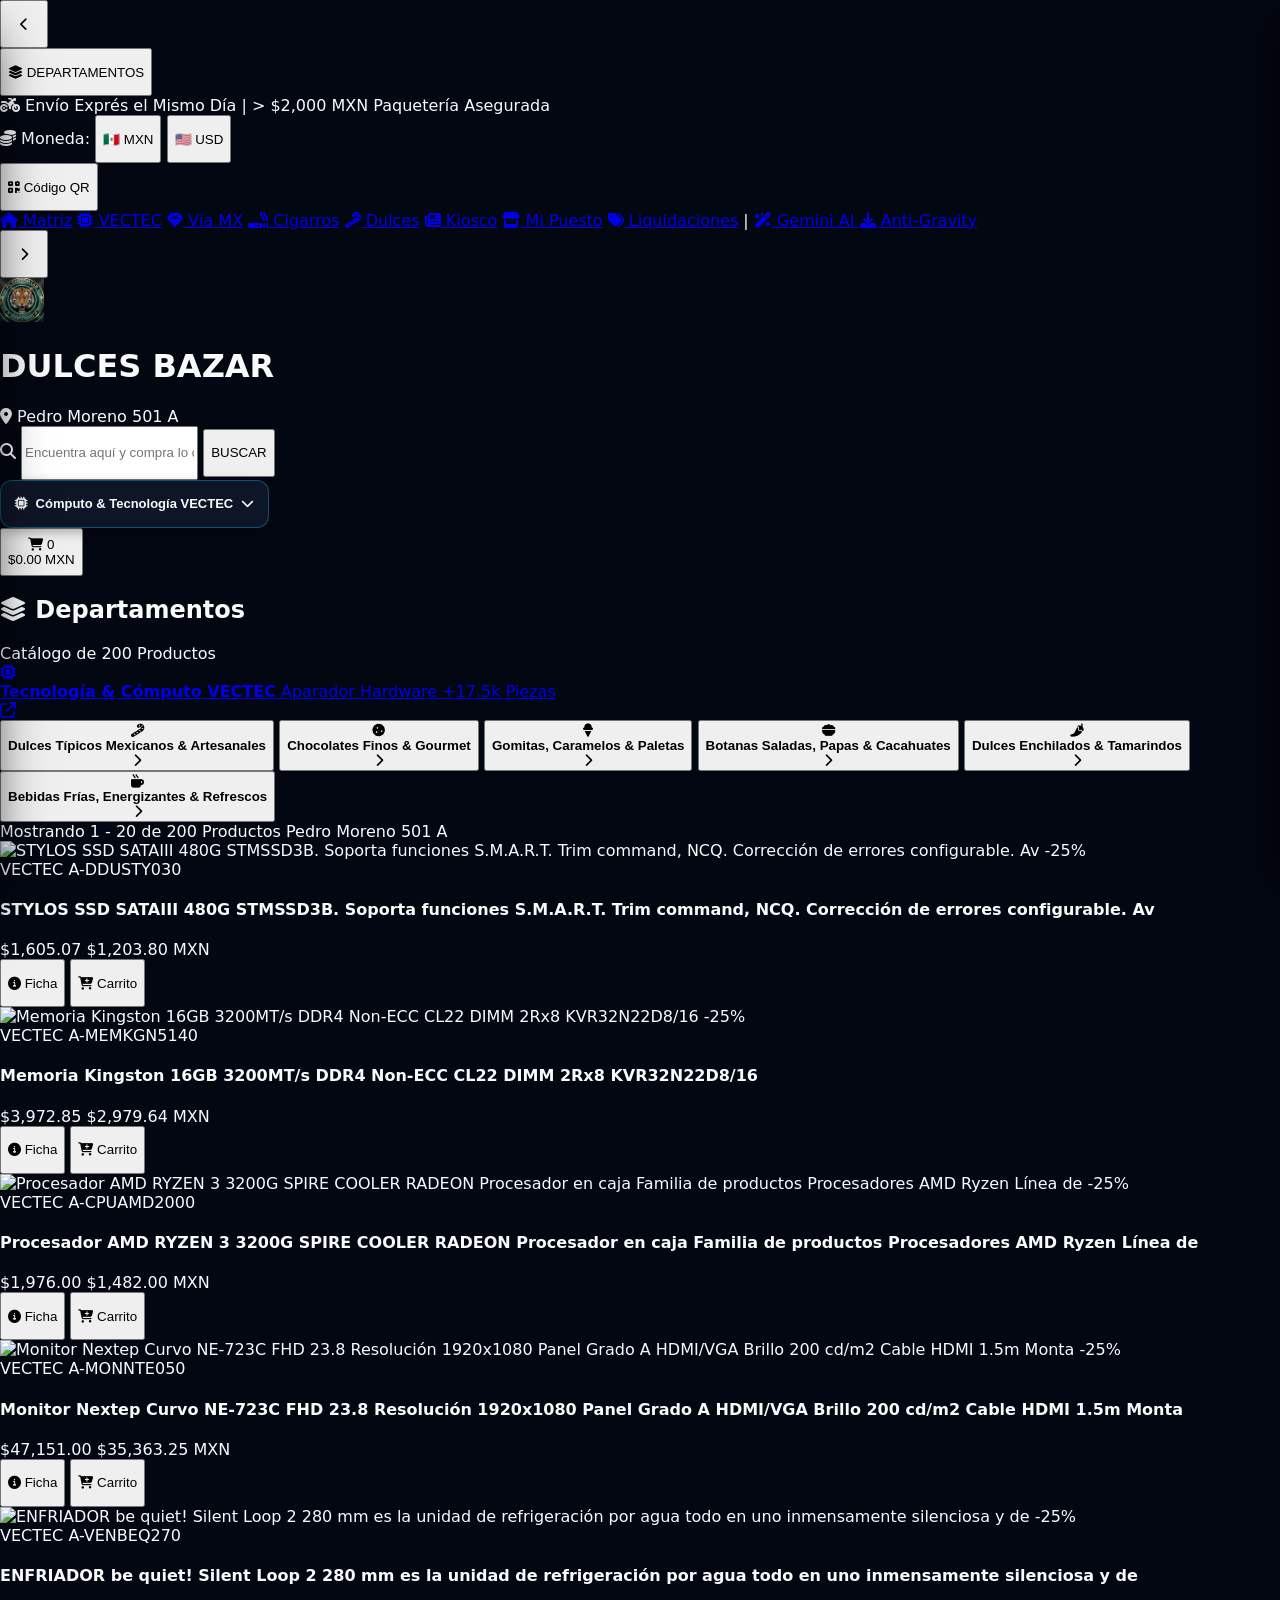
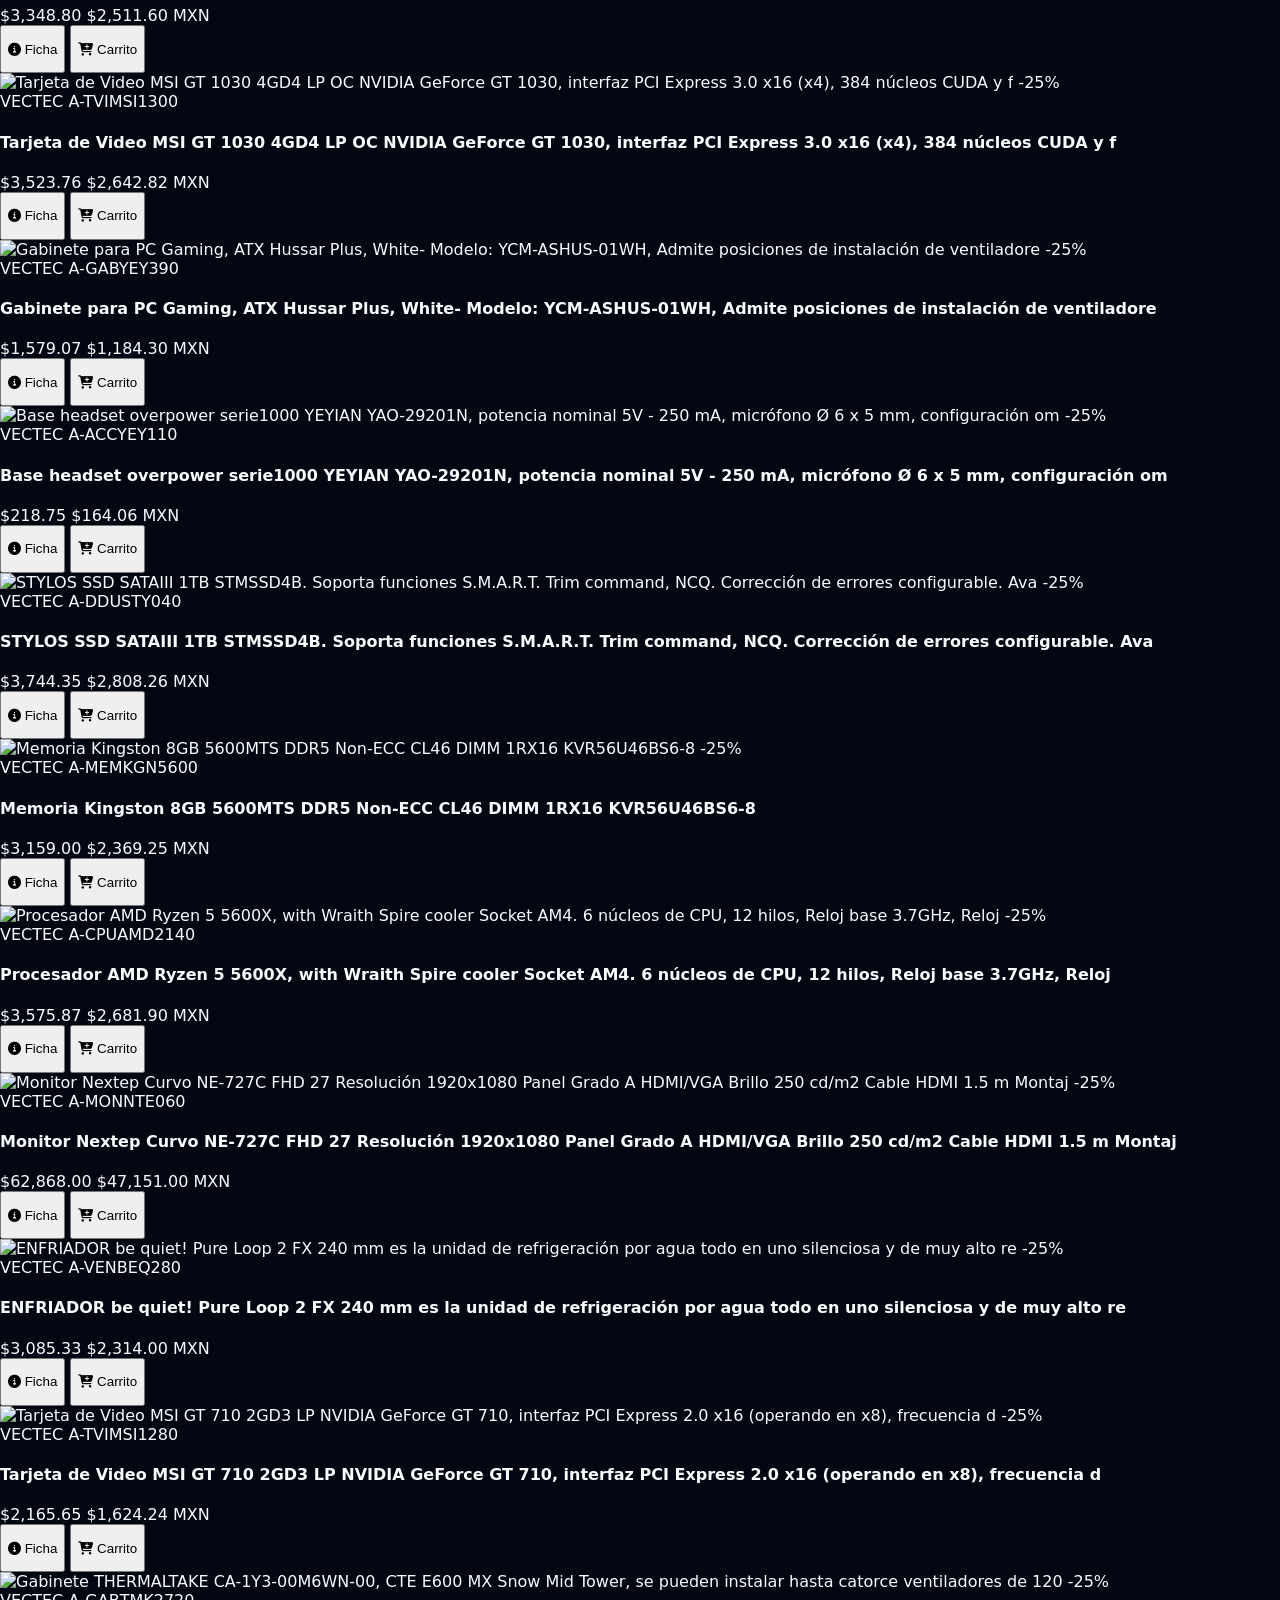
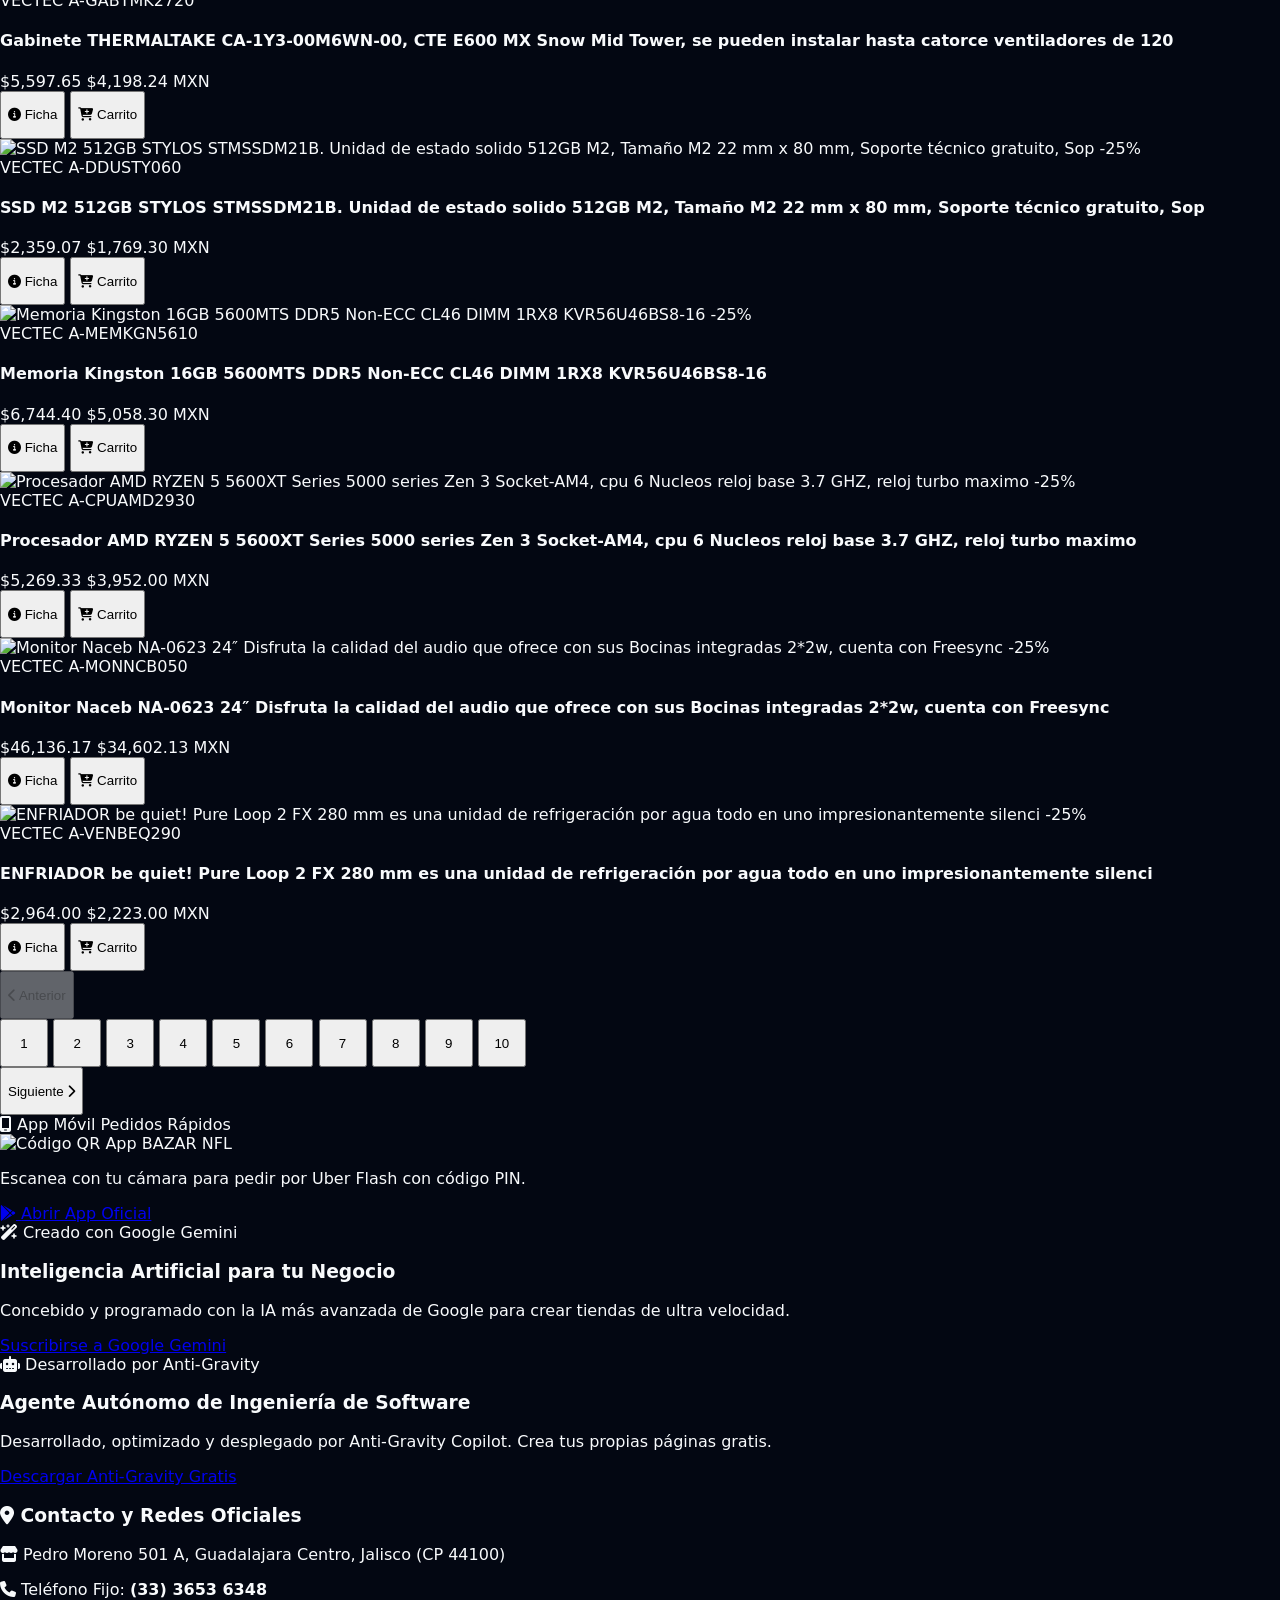
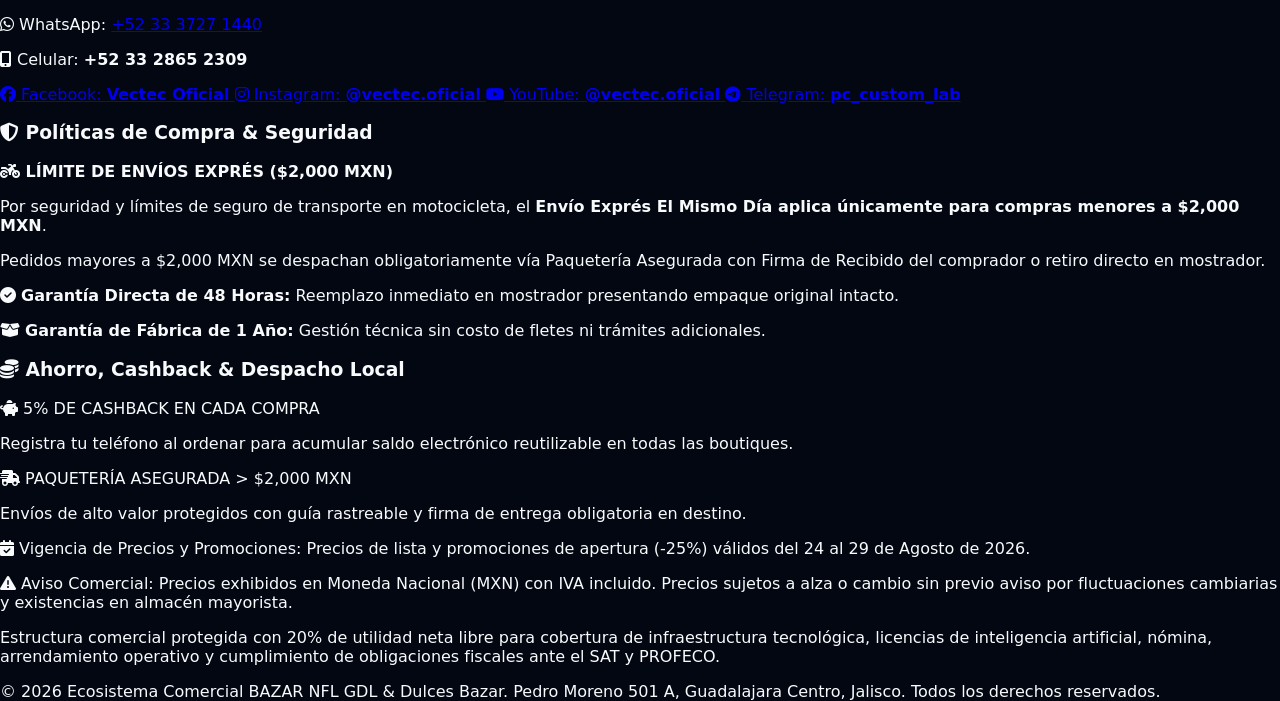
==== commit e915177c: "Fix: Gavetas universales VECTEC, reparacion de totales en checkout, diversidad en catalogo y barra d" ====
--- a/index.html
+++ b/index.html
@@ -249,32 +249,89 @@
   </script>
 
   <link rel="stylesheet" href="css/shared-flyout.css">
+  <link rel="stylesheet" href="css/shared-drawers-vectec.css">
 </head>
 <body class="bg-slate-950 text-slate-100 font-sans antialiased min-h-screen flex flex-col justify-between overflow-x-hidden selection:bg-cyan-500 selection:text-slate-950">
 
         <header class="bg-slate-900/95 backdrop-blur border-b border-slate-800 sticky top-0 z-50 shadow-2xl">
-    <!-- LÍNEA 1: Barra Horizontal de Ecosistema con Neón Activo & Touch Scroll -->
-    <div class="w-full border-b border-slate-800/80 bg-slate-950/90 px-2 sm:px-4 py-1.5 flex items-center justify-between gap-2 text-xs overflow-hidden">
-      <div class="flex items-center gap-2 overflow-x-auto no-scrollbar whitespace-nowrap flex-1 py-0.5 scroll-smooth" style="touch-action: pan-x; -webkit-overflow-scrolling: touch;">
-        <span class="px-2.5 py-1 rounded-xl bg-amber-500/10 border border-amber-500/30 text-amber-400 font-mono font-black text-[10px] uppercase shrink-0">
-          ⚡ Envío Exprés El Mismo Día
-        </span>
-        <a href="https://iaworldcenter-creator.github.io/sitios-web/" class="px-2.5 py-1 rounded-xl bg-slate-950/90 hover:bg-slate-900 border border-slate-800 hover:border-amber-400 text-amber-300 text-xs font-bold flex items-center gap-1.5 shrink-0 transition"><i class="fa-solid fa-house text-[11px]"></i> Matriz</a>
-        <a href="https://iaworldcenter-creator.github.io/vectec/" title="Vectec | Vector Tecnológico" class="px-2.5 py-1 rounded-xl bg-slate-950/90 hover:bg-slate-900 border border-slate-800 hover:border-cyan-400 text-cyan-300 text-xs font-bold flex items-center gap-1.5 shrink-0 transition"><i class="fa-solid fa-microchip text-[11px]"></i> Vectec</a>
-        <a href="https://iaworldcenter-creator.github.io/bazar-viamx-NFL.GDL/" class="px-2.5 py-1 rounded-xl bg-slate-950/90 hover:bg-slate-900 border border-slate-800 hover:border-cyan-300 text-cyan-200 text-xs font-bold flex items-center gap-1.5 shrink-0 transition"><i class="fa-solid fa-gem text-[11px]"></i> Vía MX</a>
-        <a href="https://iaworldcenter-creator.github.io/cigarros-bazar/" class="px-2.5 py-1 rounded-xl bg-slate-950/90 hover:bg-slate-900 border border-slate-800 hover:border-amber-500 text-amber-300 text-xs font-bold flex items-center gap-1.5 shrink-0 transition"><i class="fa-solid fa-smoking text-[11px]"></i> Cigarros</a>
-        <a href="https://iaworldcenter-creator.github.io/dulces-bazar/" class="px-3.5 py-1 rounded-xl bg-pink-500/20 border-2 border-pink-500 text-pink-300 shadow-[0_0_18px_rgba(236,72,153,0.8)] text-xs font-black flex items-center gap-1.5 shrink-0 scale-105 transition"><i class="fa-solid fa-candy-cane text-[11px]"></i> Dulces</a>
-        <a href="https://iaworldcenter-creator.github.io/kiosco-digital/" class="px-2.5 py-1 rounded-xl bg-slate-950/90 hover:bg-slate-900 border border-slate-800 hover:border-indigo-500 text-indigo-300 text-xs font-bold flex items-center gap-1.5 shrink-0 transition"><i class="fa-solid fa-newspaper text-[11px]"></i> Kiosco</a>
-        <a href="https://iaworldcenter-creator.github.io/mi-puesto-bazar/" class="px-2.5 py-1 rounded-xl bg-slate-950/90 hover:bg-slate-900 border border-slate-800 hover:border-emerald-500 text-emerald-300 text-xs font-bold flex items-center gap-1.5 shrink-0 transition"><i class="fa-solid fa-store text-[11px]"></i> Mi Puesto</a>
-        <a href="https://iaworldcenter-creator.github.io/ofertas-y-liquidaciones-/" class="px-2.5 py-1 rounded-xl bg-slate-950/90 hover:bg-slate-900 border border-slate-800 hover:border-red-500 text-red-300 text-xs font-bold flex items-center gap-1.5 shrink-0 transition"><i class="fa-solid fa-tags text-[11px]"></i> Liquidaciones</a>
-        <span class="text-slate-700 shrink-0">|</span>
-        <a href="https://gemini.google.com" target="_blank" rel="noopener" class="px-2.5 py-1 rounded-xl bg-slate-950 border border-slate-800 hover:border-cyan-400 text-cyan-300 text-xs font-bold flex items-center gap-1.5 shrink-0 transition"><i class="fa-solid fa-wand-magic-sparkles text-cyan-400"></i> Gemini AI</a>
-        <a href="https://antigravity.google/download" target="_blank" rel="noopener" class="px-2.5 py-1 rounded-xl bg-slate-950 border border-slate-800 hover:border-amber-400 text-amber-300 text-xs font-bold flex items-center gap-1.5 shrink-0 transition"><i class="fa-solid fa-download text-amber-400"></i> Anti-Gravity</a>
-      </div>
-      <div class="shrink-0 flex items-center pl-1 border-l border-slate-800">
-        <button id="header-account-btn" onclick="toggleAccountModal()" aria-label="Mi Cuenta, Domicilio y Cashback" title="Mi Cuenta y Cashback" class="cursor-pointer active:scale-95 transition"></button>
-      </div>
-    </div>
+    <!-- Línea 1: Desplazamiento Horizontal con Controles Móviles y Botón Neón Activo -->
+        <div class="relative w-full border-b border-slate-900/80 bg-slate-950">
+            <!-- Botón Desplazar Izquierda (Móvil) -->
+            <button 
+                type="button" 
+                id="btn-scroll-announcement-left"
+                aria-label="Desplazar izquierda"
+                onclick="document.getElementById('top-announcement-bar')?.scrollBy({ left: -180, behavior: 'smooth' })"
+                class="lg:hidden absolute left-0 top-0 bottom-0 z-20 px-2 bg-gradient-to-r from-slate-950 via-slate-950/80 to-transparent text-cyan-400 hover:text-white flex items-center justify-center cursor-pointer pointer-events-none opacity-0 transition-opacity">
+                <i class="fa-solid fa-chevron-left text-xs drop-shadow"></i>
+            </button>
+
+            <div id="top-announcement-bar" class="w-full max-w-[1850px] mx-auto px-2 sm:px-4 py-2 flex items-center justify-between gap-2 overflow-x-auto no-scrollbar scroll-smooth min-h-[48px]" style="min-height: 48px;">
+                <!-- 1. DEPARTAMENTOS: PRIMER ELEMENTO DE LA BARRA DESLIZANTE (Disparador Gaveta Izquierda) -->
+                <button 
+                    type="button" 
+                    id="btn-mobile-departments" 
+                    onclick="window.toggleMobileDepartmentsDrawer(true)" 
+                    class="relative z-30 flex items-center gap-1.5 bg-gradient-to-r from-cyan-950 to-blue-950 hover:from-cyan-900 hover:to-blue-900 border border-cyan-400 text-cyan-300 hover:text-white px-3 py-1 rounded-xl font-mono text-xs font-black shadow-lg transition shrink-0 cursor-pointer"
+                    aria-label="Ver 67 Departamentos">
+                    <i class="fa-solid fa-layer-group text-cyan-400 text-xs"></i>
+                    <span class="text-[11px] uppercase tracking-wider">DEPARTAMENTOS</span>
+                </button>
+
+                <div class="flex items-center gap-2 shrink-0">
+                    <span class="text-[9px] sm:text-[10px] font-mono font-black text-amber-300 bg-amber-500/15 border border-amber-500/40 px-2.5 py-1 rounded-full uppercase tracking-wider flex items-center gap-1">
+                        <i class="fa-solid fa-motorcycle text-amber-400"></i> Envío Exprés el Mismo Día | > $2,000 MXN Paquetería Asegurada
+                    </span>
+                    <span class="text-[9px] sm:text-[10px] font-mono font-black text-cyan-300 bg-cyan-500/15 border border-cyan-500/40 px-2.5 py-1 rounded-full uppercase tracking-wider hidden md:flex items-center gap-1">
+                        <i class="fa-solid fa-triangle-exclamation text-amber-400"></i> Precios sujetos a cambio sin previo aviso
+                    </span>
+                    <!-- BOTÓN CONVERSOR DE MONEDA (MXN / USD) -->
+                    <div class="flex items-center bg-slate-900 border border-cyan-500/40 rounded-full p-0.5 text-[9px] sm:text-[10px] font-mono font-bold shadow">
+                        <span class="text-slate-400 px-1.5 flex items-center gap-1"><i class="fa-solid fa-coins text-amber-400"></i> Moneda:</span>
+                        <button id="currencyToggleMXN" onclick="window.setCurrencyDisplay('MXN')" class="px-2 py-0.5 rounded-full bg-cyan-500 text-slate-950 font-black transition cursor-pointer">🇲🇽 MXN</button>
+                        <button id="currencyToggleUSD" onclick="window.setCurrencyDisplay('USD')" class="px-2 py-0.5 rounded-full text-slate-300 hover:text-white transition cursor-pointer">🇺🇸 USD</button>
+                    </div>
+
+                    <!-- BOTÓN ACCESO DIRECTO CÓDIGO QR MÓVIL -->
+                    <button 
+                        type="button" 
+                        id="btn-top-qr"
+                        onclick="window.toggleQrModal(true)" 
+                        aria-label="Abrir Código QR Móvil" 
+                        title="Escanear Código QR Oficial"
+                        class="px-2.5 py-1 rounded-full bg-slate-900 hover:bg-slate-850 border border-cyan-500/40 text-cyan-300 hover:text-white text-[9px] sm:text-[10px] font-mono font-bold transition flex items-center gap-1 shrink-0 cursor-pointer">
+                        <i class="fa-solid fa-qrcode text-amber-400"></i> <span>Código QR</span>
+                    </button>
+                </div>
+                
+                <nav class="flex items-center gap-1.5 shrink-0 text-xs font-mono font-bold" aria-label="Ecosistema de Tiendas">
+                    <a href="https://iaworldcenter-creator.github.io/sitios-web/" class="px-2.5 py-1 rounded-xl bg-slate-900 hover:bg-slate-800 text-slate-300 hover:text-white border border-slate-800 text-xs font-bold flex items-center gap-1.5 shrink-0 transition"><i class="fa-solid fa-house text-amber-400 text-[11px]"></i> Matriz</a>
+                <a href="https://iaworldcenter-creator.github.io/vectec/" class="px-2.5 py-1 rounded-xl bg-slate-900 hover:bg-slate-800 text-slate-300 hover:text-white border border-slate-800 text-xs font-bold flex items-center gap-1.5 shrink-0 transition"><i class="fa-solid fa-microchip text-cyan-400 text-[11px]"></i> VECTEC</a>
+                <a href="https://iaworldcenter-creator.github.io/bazar-viamx-NFL.GDL/" class="px-2.5 py-1 rounded-xl bg-slate-900 hover:bg-slate-800 text-slate-300 hover:text-white border border-slate-800 text-xs font-bold flex items-center gap-1.5 shrink-0 transition"><i class="fa-solid fa-gem text-cyan-300 text-[11px]"></i> Vía MX</a>
+                <a href="https://iaworldcenter-creator.github.io/cigarros-bazar/" class="px-2.5 py-1 rounded-xl bg-slate-900 hover:bg-slate-800 text-slate-300 hover:text-white border border-slate-800 text-xs font-bold flex items-center gap-1.5 shrink-0 transition"><i class="fa-solid fa-smoking text-amber-400 text-[11px]"></i> Cigarros</a>
+                <a href="https://iaworldcenter-creator.github.io/dulces-bazar/" class="px-3 py-1 rounded-xl bg-cyan-500/20 border-2 border-cyan-300 text-cyan-200 shadow-[0_0_15px_rgba(103,232,249,0.7)] text-xs font-black flex items-center gap-1.5 shrink-0 scale-105 transition"><i class="fa-solid fa-candy-cane text-pink-400 text-[11px]"></i> Dulces</a>
+                <a href="https://iaworldcenter-creator.github.io/kiosco-digital/" class="px-2.5 py-1 rounded-xl bg-slate-900 hover:bg-slate-800 text-slate-300 hover:text-white border border-slate-800 text-xs font-bold flex items-center gap-1.5 shrink-0 transition"><i class="fa-solid fa-newspaper text-indigo-400 text-[11px]"></i> Kiosco</a>
+                <a href="https://iaworldcenter-creator.github.io/mi-puesto-bazar/" class="px-2.5 py-1 rounded-xl bg-slate-900 hover:bg-slate-800 text-slate-300 hover:text-white border border-slate-800 text-xs font-bold flex items-center gap-1.5 shrink-0 transition"><i class="fa-solid fa-store text-emerald-400 text-[11px]"></i> Mi Puesto</a>
+                <a href="https://iaworldcenter-creator.github.io/ofertas-y-liquidaciones-/" class="px-2.5 py-1 rounded-xl bg-slate-900 hover:bg-slate-800 text-slate-300 hover:text-white border border-slate-800 text-xs font-bold flex items-center gap-1.5 shrink-0 transition"><i class="fa-solid fa-tags text-red-400 text-[11px]"></i> Liquidaciones</a>
+                    <span class="text-slate-700 shrink-0">|</span>
+                    <a href="https://gemini.google.com" target="_blank" rel="noopener" class="px-2.5 py-1 rounded-xl bg-slate-950 border border-slate-800 hover:border-cyan-400 text-cyan-300 text-xs font-bold flex items-center gap-1.5 shrink-0 transition">
+                        <i class="fa-solid fa-wand-magic-sparkles text-cyan-400"></i> Gemini AI
+                    </a>
+                    <a href="https://antigravity.google/download" target="_blank" rel="noopener" class="px-2.5 py-1 rounded-xl bg-slate-950 border border-slate-800 hover:border-amber-400 text-amber-300 text-xs font-bold flex items-center gap-1.5 shrink-0 transition">
+                        <i class="fa-solid fa-download text-amber-400"></i> Anti-Gravity
+                    </a>
+                </nav>
+            </div>
+
+            <!-- Botón Desplazar Derecha (Móvil) -->
+            <button 
+                type="button" 
+                aria-label="Desplazar derecha"
+                onclick="document.getElementById('top-announcement-bar')?.scrollBy({ left: 180, behavior: 'smooth' })"
+                class="lg:hidden absolute right-0 top-0 bottom-0 z-20 px-2 bg-gradient-to-l from-slate-950 via-slate-950/80 to-transparent text-cyan-400 hover:text-white flex items-center justify-center cursor-pointer">
+                <i class="fa-solid fa-chevron-right text-xs drop-shadow"></i>
+            </button>
+        </div>
 
     <!-- LÍNEA 2: Barra Principal con Buscador Blanco + H1 Tienda + Canasta -->
     <div class="max-w-[99%] 2xl:max-w-[1850px] mx-auto px-2 sm:px-4 py-2.5 flex flex-row items-center justify-between gap-2 sm:gap-4">
@@ -306,7 +363,7 @@
 
       <!-- Canasta / Carrito con Total en Vivo -->
       <div id="vectec-flyout-container" class="shrink-0"></div>
-      <button onclick="toggleCartDrawer()" aria-label="Abrir canasta de compras" title="Ver Carrito" class="flex items-center gap-2 sm:gap-3 bg-slate-800 hover:bg-slate-700 border border-slate-700 text-white px-3 sm:px-4 py-2 rounded-xl transition cursor-pointer active:scale-95 shadow shrink-0 group">
+      <button onclick="window.toggleCartDrawer(true)" aria-label="Abrir canasta de compras" title="Ver Carrito" class="flex items-center gap-2 sm:gap-3 bg-slate-800 hover:bg-slate-700 border border-slate-700 text-white px-3 sm:px-4 py-2 rounded-xl transition cursor-pointer active:scale-95 shadow shrink-0 group">
         <div class="relative">
           <i class="fa-solid fa-cart-shopping text-pink-400 text-sm sm:text-base group-hover:scale-110 transition"></i>
           <span id="boutique-cart-badge" class="absolute -top-2 -right-2 bg-amber-500 text-slate-950 font-mono font-black text-[9px] rounded-full w-4 h-4 flex items-center justify-center shadow">0</span>
@@ -751,7 +808,7 @@
 
     <!-- SCRIPT DE GESTIÓN DE CATÁLOGO Y PAGINACIÓN REACTIVA 10x20 -->
   <script>
-  const boutiqueProducts = [{"sku": "A-CPUAMD2000", "n": "Procesador AMD RYZEN 3 3200G SPIRE COOLER RADEON Procesador en caja Familia de productos Procesadores AMD Ryzen Línea de", "nombre": "Procesador AMD RYZEN 3 3200G SPIRE COOLER RADEON Procesador en caja Familia de productos Procesadores AMD Ryzen Línea de", "p": 1482.0, "precio": 1482.0, "o": 1976.0, "precio_original": 1976.0, "m": "VECTEC", "marca": "VECTEC", "c": "accesorios_perifericos", "categoria": "accesorios_perifericos", "img": "https://iaworldcenter-creator.github.io/vectec/assets/img/CPUAMD2000.webp", "imagen": "https://iaworldcenter-creator.github.io/vectec/assets/img/CPUAMD2000.webp", "stk": 15, "stock": 15, "prov": "A", "est_com": "disponible", "descuento_pct": 25, "store": "dulces-bazar"}, {"sku": "A-CPUAMD2140", "n": "Procesador AMD Ryzen 5 5600X, with Wraith Spire cooler Socket AM4. 6 núcleos de CPU, 12 hilos, Reloj base 3.7GHz, Reloj", "nombre": "Procesador AMD Ryzen 5 5600X, with Wraith Spire cooler Socket AM4. 6 núcleos de CPU, 12 hilos, Reloj base 3.7GHz, Reloj", "p": 2681.9, "precio": 2681.9, "o": 3575.87, "precio_original": 3575.87, "m": "VECTEC", "marca": "VECTEC", "c": "accesorios_perifericos", "categoria": "accesorios_perifericos", "img": "https://iaworldcenter-creator.github.io/vectec/assets/img/CPUAMD2140.webp", "imagen": "https://iaworldcenter-creator.github.io/vectec/assets/img/CPUAMD2140.webp", "stk": 15, "stock": 15, "prov": "A", "est_com": "disponible", "descuento_pct": 25, "store": "dulces-bazar"}, {"sku": "A-CPUAMD2930", "n": "Procesador AMD RYZEN 5 5600XT Series 5000 series Zen 3 Socket-AM4, cpu 6 Nucleos reloj base 3.7 GHZ, reloj turbo maximo", "nombre": "Procesador AMD RYZEN 5 5600XT Series 5000 series Zen 3 Socket-AM4, cpu 6 Nucleos reloj base 3.7 GHZ, reloj turbo maximo", "p": 3952.0, "precio": 3952.0, "o": 5269.33, "precio_original": 5269.33, "m": "VECTEC", "marca": "VECTEC", "c": "accesorios_perifericos", "categoria": "accesorios_perifericos", "img": "https://iaworldcenter-creator.github.io/vectec/assets/img/CPUAMD2930.webp", "imagen": "https://iaworldcenter-creator.github.io/vectec/assets/img/CPUAMD2930.webp", "stk": 15, "stock": 15, "prov": "A", "est_com": "disponible", "descuento_pct": 25, "store": "dulces-bazar"}, {"sku": "A-MEMKGN5140", "n": "Memoria Kingston 16GB 3200MT/s DDR4 Non-ECC CL22 DIMM 2Rx8 KVR32N22D8/16", "nombre": "Memoria Kingston 16GB 3200MT/s DDR4 Non-ECC CL22 DIMM 2Rx8 KVR32N22D8/16", "p": 2979.64, "precio": 2979.64, "o": 3972.85, "precio_original": 3972.85, "m": "VECTEC", "marca": "VECTEC", "c": "accesorios_perifericos", "categoria": "accesorios_perifericos", "img": "https://iaworldcenter-creator.github.io/vectec/assets/img/MEMKGN5140.webp", "imagen": "https://iaworldcenter-creator.github.io/vectec/assets/img/MEMKGN5140.webp", "stk": 15, "stock": 15, "prov": "A", "est_com": "disponible", "descuento_pct": 25, "store": "dulces-bazar"}, {"sku": "A-MEMKGN5600", "n": "Memoria Kingston 8GB 5600MTS DDR5 Non-ECC CL46 DIMM 1RX16 KVR56U46BS6-8", "nombre": "Memoria Kingston 8GB 5600MTS DDR5 Non-ECC CL46 DIMM 1RX16 KVR56U46BS6-8", "p": 2369.25, "precio": 2369.25, "o": 3159.0, "precio_original": 3159.0, "m": "VECTEC", "marca": "VECTEC", "c": "accesorios_perifericos", "categoria": "accesorios_perifericos", "img": "https://iaworldcenter-creator.github.io/vectec/assets/img/MEMKGN5600.webp", "imagen": "https://iaworldcenter-creator.github.io/vectec/assets/img/MEMKGN5600.webp", "stk": 15, "stock": 15, "prov": "A", "est_com": "disponible", "descuento_pct": 25, "store": "dulces-bazar"}, {"sku": "A-MEMKGN5610", "n": "Memoria Kingston 16GB 5600MTS DDR5 Non-ECC CL46 DIMM 1RX8 KVR56U46BS8-16", "nombre": "Memoria Kingston 16GB 5600MTS DDR5 Non-ECC CL46 DIMM 1RX8 KVR56U46BS8-16", "p": 5058.3, "precio": 5058.3, "o": 6744.4, "precio_original": 6744.4, "m": "VECTEC", "marca": "VECTEC", "c": "accesorios_perifericos", "categoria": "accesorios_perifericos", "img": "https://iaworldcenter-creator.github.io/vectec/assets/img/MEMKGN5610.webp", "imagen": "https://iaworldcenter-creator.github.io/vectec/assets/img/MEMKGN5610.webp", "stk": 15, "stock": 15, "prov": "A", "est_com": "disponible", "descuento_pct": 25, "store": "dulces-bazar"}, {"sku": "A-MEMKGN2670", "n": "Memoria Kingston 4GB 1600MHz DDR3 Non-ECC CL11 DIMM 1Rx8 (Select Regions ONLY) KVR16N11S8/4WP", "nombre": "Memoria Kingston 4GB 1600MHz DDR3 Non-ECC CL11 DIMM 1Rx8 (Select Regions ONLY) KVR16N11S8/4WP", "p": 520.0, "precio": 520.0, "o": 693.33, "precio_original": 693.33, "m": "VECTEC", "marca": "VECTEC", "c": "accesorios_perifericos", "categoria": "accesorios_perifericos", "img": "https://iaworldcenter-creator.github.io/vectec/assets/img/MEMKGN2670.webp", "imagen": "https://iaworldcenter-creator.github.io/vectec/assets/img/MEMKGN2670.webp", "stk": 15, "stock": 15, "prov": "A", "est_com": "disponible", "descuento_pct": 25, "store": "dulces-bazar"}, {"sku": "A-MEMKGN2690", "n": "Memoria Kingston 8GB 1600MHz DDR3 Non-ECC CL11 DIMM (Select Regions ONLY) KVR16N11/8WP", "nombre": "Memoria Kingston 8GB 1600MHz DDR3 Non-ECC CL11 DIMM (Select Regions ONLY) KVR16N11/8WP", "p": 1635.4, "precio": 1635.4, "o": 2180.53, "precio_original": 2180.53, "m": "VECTEC", "marca": "VECTEC", "c": "accesorios_perifericos", "categoria": "accesorios_perifericos", "img": "https://iaworldcenter-creator.github.io/vectec/assets/img/MEMKGN2690.webp", "imagen": "https://iaworldcenter-creator.github.io/vectec/assets/img/MEMKGN2690.webp", "stk": 15, "stock": 15, "prov": "A", "est_com": "disponible", "descuento_pct": 25, "store": "dulces-bazar"}, {"sku": "A-MEMKGN5150", "n": "Memoria Kingston 8GB 1600MT/s DDR3L Non-ECC CL11 DIMM 1.35V(Select Regions ONLY) KVR16LN11/8WP", "nombre": "Memoria Kingston 8GB 1600MT/s DDR3L Non-ECC CL11 DIMM 1.35V(Select Regions ONLY) KVR16LN11/8WP", "p": 1626.3, "precio": 1626.3, "o": 2168.4, "precio_original": 2168.4, "m": "VECTEC", "marca": "VECTEC", "c": "accesorios_perifericos", "categoria": "accesorios_perifericos", "img": "https://iaworldcenter-creator.github.io/vectec/assets/img/MEMKGN5150.webp", "imagen": "https://iaworldcenter-creator.github.io/vectec/assets/img/MEMKGN5150.webp", "stk": 15, "stock": 15, "prov": "A", "est_com": "disponible", "descuento_pct": 25, "store": "dulces-bazar"}, {"sku": "A-MEMKGN3590", "n": "Memoria Kingston 8GB 3200MT/s DDR4 Non-ECC CL22 DIMM 1Rx16 KVR32N22S6/8", "nombre": "Memoria Kingston 8GB 3200MT/s DDR4 Non-ECC CL22 DIMM 1Rx16 KVR32N22S6/8", "p": 1666.6, "precio": 1666.6, "o": 2222.13, "precio_original": 2222.13, "m": "VECTEC", "marca": "VECTEC", "c": "accesorios_perifericos", "categoria": "accesorios_perifericos", "img": "https://iaworldcenter-creator.github.io/vectec/assets/img/MEMKGN3590.webp", "imagen": "https://iaworldcenter-creator.github.io/vectec/assets/img/MEMKGN3590.webp", "stk": 15, "stock": 15, "prov": "A", "est_com": "disponible", "descuento_pct": 25, "store": "dulces-bazar"}, {"sku": "A-MEMKGN5070", "n": "Memoria Kingston 8GB 3200MT/s DDR4 Non-ECC CL22 DIMM 1Rx8 KVR32N22S8/8", "nombre": "Memoria Kingston 8GB 3200MT/s DDR4 Non-ECC CL22 DIMM 1Rx8 KVR32N22S8/8", "p": 1300.0, "precio": 1300.0, "o": 1733.33, "precio_original": 1733.33, "m": "VECTEC", "marca": "VECTEC", "c": "accesorios_perifericos", "categoria": "accesorios_perifericos", "img": "https://iaworldcenter-creator.github.io/vectec/assets/img/MEMKGN5070.webp", "imagen": "https://iaworldcenter-creator.github.io/vectec/assets/img/MEMKGN5070.webp", "stk": 15, "stock": 15, "prov": "A", "est_com": "disponible", "descuento_pct": 25, "store": "dulces-bazar"}, {"sku": "A-MEMKGN3470", "n": "Memoria Kingston 16GB 3200MHz DDR4 Non-ECC CL22 DIMM 1Rx8 KVR32N22S8/16", "nombre": "Memoria Kingston 16GB 3200MHz DDR4 Non-ECC CL22 DIMM 1Rx8 KVR32N22S8/16", "p": 4294.94, "precio": 4294.94, "o": 5726.59, "precio_original": 5726.59, "m": "VECTEC", "marca": "VECTEC", "c": "accesorios_perifericos", "categoria": "accesorios_perifericos", "img": "https://iaworldcenter-creator.github.io/vectec/assets/img/MEMKGN3470.webp", "imagen": "https://iaworldcenter-creator.github.io/vectec/assets/img/MEMKGN3470.webp", "stk": 15, "stock": 15, "prov": "A", "est_com": "disponible", "descuento_pct": 25, "store": "dulces-bazar"}, {"sku": "A-MEMKGN3690", "n": "Memoria Kingston Propietaria 32GB 3200MT/S DDR4 CL22 DIMM 1.2V PARA SERVIDOR KTD-PE432E/32G", "nombre": "Memoria Kingston Propietaria 32GB 3200MT/S DDR4 CL22 DIMM 1.2V PARA SERVIDOR KTD-PE432E/32G", "p": 13159.93, "precio": 13159.93, "o": 17546.57, "precio_original": 17546.57, "m": "VECTEC", "marca": "VECTEC", "c": "accesorios_perifericos", "categoria": "accesorios_perifericos", "img": "https://iaworldcenter-creator.github.io/vectec/assets/img/MEMKGN3690.webp", "imagen": "https://iaworldcenter-creator.github.io/vectec/assets/img/MEMKGN3690.webp", "stk": 15, "stock": 15, "prov": "A", "est_com": "disponible", "descuento_pct": 25, "store": "dulces-bazar"}, {"sku": "A-MEMKGN3900", "n": "Memoria Kingston Propietaria 16GB 3200MT/S DDR4 CL22 DIMM 1.2V PARA SERVIDOR KTH-PL432ES8/16G", "nombre": "Memoria Kingston Propietaria 16GB 3200MT/S DDR4 CL22 DIMM 1.2V PARA SERVIDOR KTH-PL432ES8/16G", "p": 6646.07, "precio": 6646.07, "o": 8861.43, "precio_original": 8861.43, "m": "VECTEC", "marca": "VECTEC", "c": "accesorios_perifericos", "categoria": "accesorios_perifericos", "img": "https://iaworldcenter-creator.github.io/vectec/assets/img/MEMKGN3900.webp", "imagen": "https://iaworldcenter-creator.github.io/vectec/assets/img/MEMKGN3900.webp", "stk": 15, "stock": 15, "prov": "A", "est_com": "disponible", "descuento_pct": 25, "store": "dulces-bazar"}, {"sku": "A-MEMKGN4920", "n": "Memoria Kingston Propietaria 32GB 3200MT/S DDR4 CL22 DIMM 1.2V PARA SERVIDOR KTH-PL432E/32G", "nombre": "Memoria Kingston Propietaria 32GB 3200MT/S DDR4 CL22 DIMM 1.2V PARA SERVIDOR KTH-PL432E/32G", "p": 13159.93, "precio": 13159.93, "o": 17546.57, "precio_original": 17546.57, "m": "VECTEC", "marca": "VECTEC", "c": "accesorios_perifericos", "categoria": "accesorios_perifericos", "img": "https://iaworldcenter-creator.github.io/vectec/assets/img/MEMKGN4920.webp", "imagen": "https://iaworldcenter-creator.github.io/vectec/assets/img/MEMKGN4920.webp", "stk": 15, "stock": 15, "prov": "A", "est_com": "disponible", "descuento_pct": 25, "store": "dulces-bazar"}, {"sku": "A-MEMKGN5500", "n": "Secure Digital Gen3 64GB Kingston SDS3/64GB", "nombre": "Secure Digital Gen3 64GB Kingston SDS3/64GB", "p": 346.97, "precio": 346.97, "o": 462.63, "precio_original": 462.63, "m": "VECTEC", "marca": "VECTEC", "c": "accesorios_perifericos", "categoria": "accesorios_perifericos", "img": "https://iaworldcenter-creator.github.io/vectec/assets/img/MEMKGN5500.webp", "imagen": "https://iaworldcenter-creator.github.io/vectec/assets/img/MEMKGN5500.webp", "stk": 15, "stock": 15, "prov": "A", "est_com": "disponible", "descuento_pct": 25, "store": "dulces-bazar"}, {"sku": "A-MEMKGN5510", "n": "Secure Digital Gen3 128GB Kingston SDS3/128GB", "nombre": "Secure Digital Gen3 128GB Kingston SDS3/128GB", "p": 399.41, "precio": 399.41, "o": 532.55, "precio_original": 532.55, "m": "VECTEC", "marca": "VECTEC", "c": "accesorios_perifericos", "categoria": "accesorios_perifericos", "img": "https://iaworldcenter-creator.github.io/vectec/assets/img/MEMKGN5510.webp", "imagen": "https://iaworldcenter-creator.github.io/vectec/assets/img/MEMKGN5510.webp", "stk": 15, "stock": 15, "prov": "A", "est_com": "disponible", "descuento_pct": 25, "store": "dulces-bazar"}, {"sku": "A-MEMKGN5520", "n": "Secure Digital Gen3 256GB Kingston SDS3/256GB", "nombre": "Secure Digital Gen3 256GB Kingston SDS3/256GB", "p": 677.79, "precio": 677.79, "o": 903.72, "precio_original": 903.72, "m": "VECTEC", "marca": "VECTEC", "c": "accesorios_perifericos", "categoria": "accesorios_perifericos", "img": "https://iaworldcenter-creator.github.io/vectec/assets/img/MEMKGN5520.webp", "imagen": "https://iaworldcenter-creator.github.io/vectec/assets/img/MEMKGN5520.webp", "stk": 15, "stock": 15, "prov": "A", "est_com": "disponible", "descuento_pct": 25, "store": "dulces-bazar"}, {"sku": "A-MEMKGN5530", "n": "Secure Digital Gen3 512GB Kingston SDS3/512GB", "nombre": "Secure Digital Gen3 512GB Kingston SDS3/512GB", "p": 1447.57, "precio": 1447.57, "o": 1930.09, "precio_original": 1930.09, "m": "VECTEC", "marca": "VECTEC", "c": "accesorios_perifericos", "categoria": "accesorios_perifericos", "img": "https://iaworldcenter-creator.github.io/vectec/assets/img/MEMKGN5530.webp", "imagen": "https://iaworldcenter-creator.github.io/vectec/assets/img/MEMKGN5530.webp", "stk": 15, "stock": 15, "prov": "A", "est_com": "disponible", "descuento_pct": 25, "store": "dulces-bazar"}, {"sku": "A-MEMKGN5540", "n": "Secure Digital Gen3 1TB Kingston SDS3/1TB", "nombre": "Secure Digital Gen3 1TB Kingston SDS3/1TB", "p": 2171.36, "precio": 2171.36, "o": 2895.15, "precio_original": 2895.15, "m": "VECTEC", "marca": "VECTEC", "c": "accesorios_perifericos", "categoria": "accesorios_perifericos", "img": "https://iaworldcenter-creator.github.io/vectec/assets/img/MEMKGN5540.webp", "imagen": "https://iaworldcenter-creator.github.io/vectec/assets/img/MEMKGN5540.webp", "stk": 15, "stock": 15, "prov": "A", "est_com": "disponible", "descuento_pct": 25, "store": "dulces-bazar"}, {"sku": "A-MEMKGN5410", "n": "Secure Digital Gen4 64GB Kingston SDG4/64GB", "nombre": "Secure Digital Gen4 64GB Kingston SDG4/64GB", "p": 344.95, "precio": 344.95, "o": 459.93, "precio_original": 459.93, "m": "VECTEC", "marca": "VECTEC", "c": "accesorios_perifericos", "categoria": "accesorios_perifericos", "img": "https://iaworldcenter-creator.github.io/vectec/assets/img/MEMKGN5410.webp", "imagen": "https://iaworldcenter-creator.github.io/vectec/assets/img/MEMKGN5410.webp", "stk": 15, "stock": 15, "prov": "A", "est_com": "disponible", "descuento_pct": 25, "store": "dulces-bazar"}, {"sku": "A-MEMKGN5370", "n": "Secure Digital Gen4 128GB Kingston SDG4/128GB", "nombre": "Secure Digital Gen4 128GB Kingston SDG4/128GB", "p": 628.3, "precio": 628.3, "o": 837.73, "precio_original": 837.73, "m": "VECTEC", "marca": "VECTEC", "c": "accesorios_perifericos", "categoria": "accesorios_perifericos", "img": "https://iaworldcenter-creator.github.io/vectec/assets/img/MEMKGN5370.webp", "imagen": "https://iaworldcenter-creator.github.io/vectec/assets/img/MEMKGN5370.webp", "stk": 15, "stock": 15, "prov": "A", "est_com": "disponible", "descuento_pct": 25, "store": "dulces-bazar"}, {"sku": "A-MEMKGN5390", "n": "Secure Digital Gen4 256B Kingston SDG4/256GB", "nombre": "Secure Digital Gen4 256B Kingston SDG4/256GB", "p": 894.44, "precio": 894.44, "o": 1192.59, "precio_original": 1192.59, "m": "VECTEC", "marca": "VECTEC", "c": "accesorios_perifericos", "categoria": "accesorios_perifericos", "img": "https://iaworldcenter-creator.github.io/vectec/assets/img/MEMKGN5390.webp", "imagen": "https://iaworldcenter-creator.github.io/vectec/assets/img/MEMKGN5390.webp", "stk": 15, "stock": 15, "prov": "A", "est_com": "disponible", "descuento_pct": 25, "store": "dulces-bazar"}, {"sku": "A-MEMKGN5400", "n": "Secure Digital Gen4 512GB Kingston SDG4/512GB", "nombre": "Secure Digital Gen4 512GB Kingston SDG4/512GB", "p": 2154.41, "precio": 2154.41, "o": 2872.55, "precio_original": 2872.55, "m": "VECTEC", "marca": "VECTEC", "c": "accesorios_perifericos", "categoria": "accesorios_perifericos", "img": "https://iaworldcenter-creator.github.io/vectec/assets/img/MEMKGN5400.webp", "imagen": "https://iaworldcenter-creator.github.io/vectec/assets/img/MEMKGN5400.webp", "stk": 15, "stock": 15, "prov": "A", "est_com": "disponible", "descuento_pct": 25, "store": "dulces-bazar"}, {"sku": "A-MEMKGN5380", "n": "Secure Digital Gen4 1TB Kingston SDG4/1TB", "nombre": "Secure Digital Gen4 1TB Kingston SDG4/1TB", "p": 3816.22, "precio": 3816.22, "o": 5088.29, "precio_original": 5088.29, "m": "VECTEC", "marca": "VECTEC", "c": "accesorios_perifericos", "categoria": "accesorios_perifericos", "img": "https://iaworldcenter-creator.github.io/vectec/assets/img/MEMKGN5380.webp", "imagen": "https://iaworldcenter-creator.github.io/vectec/assets/img/MEMKGN5380.webp", "stk": 15, "stock": 15, "prov": "A", "est_com": "disponible", "descuento_pct": 25, "store": "dulces-bazar"}, {"sku": "A-MEMKGN5360", "n": "Micro Secure Digital 64GB Kingston A2 U3 V30 SDCG4/64GB", "nombre": "Micro Secure Digital 64GB Kingston A2 U3 V30 SDCG4/64GB", "p": 575.67, "precio": 575.67, "o": 767.56, "precio_original": 767.56, "m": "VECTEC", "marca": "VECTEC", "c": "accesorios_perifericos", "categoria": "accesorios_perifericos", "img": "https://iaworldcenter-creator.github.io/vectec/assets/img/MEMKGN5360.webp", "imagen": "https://iaworldcenter-creator.github.io/vectec/assets/img/MEMKGN5360.webp", "stk": 15, "stock": 15, "prov": "A", "est_com": "disponible", "descuento_pct": 25, "store": "dulces-bazar"}, {"sku": "A-MEMKGN5330", "n": "Micro Secure Digital 128GB Kingston A2 U3 V30 SDCG4/128GB", "nombre": "Micro Secure Digital 128GB Kingston A2 U3 V30 SDCG4/128GB", "p": 826.39, "precio": 826.39, "o": 1101.85, "precio_original": 1101.85, "m": "VECTEC", "marca": "VECTEC", "c": "accesorios_perifericos", "categoria": "accesorios_perifericos", "img": "https://iaworldcenter-creator.github.io/vectec/assets/img/MEMKGN5330.webp", "imagen": "https://iaworldcenter-creator.github.io/vectec/assets/img/MEMKGN5330.webp", "stk": 15, "stock": 15, "prov": "A", "est_com": "disponible", "descuento_pct": 25, "store": "dulces-bazar"}, {"sku": "A-MEMKGN5270", "n": "Micro Secure Digital 256GB Kingston A2 U3 V30 SDCG4/256GB", "nombre": "Micro Secure Digital 256GB Kingston A2 U3 V30 SDCG4/256GB", "p": 1275.7, "precio": 1275.7, "o": 1700.93, "precio_original": 1700.93, "m": "VECTEC", "marca": "VECTEC", "c": "accesorios_perifericos", "categoria": "accesorios_perifericos", "img": "https://iaworldcenter-creator.github.io/vectec/assets/img/MEMKGN5270.webp", "imagen": "https://iaworldcenter-creator.github.io/vectec/assets/img/MEMKGN5270.webp", "stk": 15, "stock": 15, "prov": "A", "est_com": "disponible", "descuento_pct": 25, "store": "dulces-bazar"}, {"sku": "A-MEMKGN5350", "n": "Micro Secure Digital 512GB Kingston A2 U3 V30 SDCG4/512GB", "nombre": "Micro Secure Digital 512GB Kingston A2 U3 V30 SDCG4/512GB", "p": 3057.33, "precio": 3057.33, "o": 4076.44, "precio_original": 4076.44, "m": "VECTEC", "marca": "VECTEC", "c": "accesorios_perifericos", "categoria": "accesorios_perifericos", "img": "https://iaworldcenter-creator.github.io/vectec/assets/img/MEMKGN5350.webp", "imagen": "https://iaworldcenter-creator.github.io/vectec/assets/img/MEMKGN5350.webp", "stk": 15, "stock": 15, "prov": "A", "est_com": "disponible", "descuento_pct": 25, "store": "dulces-bazar"}, {"sku": "A-MEMKGN5340", "n": "Micro Secure Digital 1TB Kingston A2 U3 V30 SDCG4/1TB", "nombre": "Micro Secure Digital 1TB Kingston A2 U3 V30 SDCG4/1TB", "p": 3816.22, "precio": 3816.22, "o": 5088.29, "precio_original": 5088.29, "m": "VECTEC", "marca": "VECTEC", "c": "accesorios_perifericos", "categoria": "accesorios_perifericos", "img": "https://iaworldcenter-creator.github.io/vectec/assets/img/MEMKGN5340.webp", "imagen": "https://iaworldcenter-creator.github.io/vectec/assets/img/MEMKGN5340.webp", "stk": 15, "stock": 15, "prov": "A", "est_com": "disponible", "descuento_pct": 25, "store": "dulces-bazar"}, {"sku": "A-MEMKGN4660", "n": "IronKey S1000 KINGSTON 128GB IKS1000E/128GB", "nombre": "IronKey S1000 KINGSTON 128GB IKS1000E/128GB", "p": 13026.0, "precio": 13026.0, "o": 17368.0, "precio_original": 17368.0, "m": "VECTEC", "marca": "VECTEC", "c": "accesorios_perifericos", "categoria": "accesorios_perifericos", "img": "https://iaworldcenter-creator.github.io/vectec/assets/img/MEMKGN4660.webp", "imagen": "https://iaworldcenter-creator.github.io/vectec/assets/img/MEMKGN4660.webp", "stk": 15, "stock": 15, "prov": "A", "est_com": "disponible", "descuento_pct": 25, "store": "dulces-bazar"}, {"sku": "A-MEMRBT860", "n": "MEMORIA FLASH USB 32GB, POLLITO DISFRAZADO DE RANITA (190432-46 ), Brobotix Almacena y transfiere tus archivos, música", "nombre": "MEMORIA FLASH USB 32GB, POLLITO DISFRAZADO DE RANITA (190432-46 ), Brobotix Almacena y transfiere tus archivos, música", "p": 140.66, "precio": 140.66, "o": 187.55, "precio_original": 187.55, "m": "VECTEC", "marca": "VECTEC", "c": "accesorios_perifericos", "categoria": "accesorios_perifericos", "img": "https://iaworldcenter-creator.github.io/vectec/assets/img/MEMRBT860.webp", "imagen": "https://iaworldcenter-creator.github.io/vectec/assets/img/MEMRBT860.webp", "stk": 15, "stock": 15, "prov": "A", "est_com": "disponible", "descuento_pct": 25, "store": "dulces-bazar"}, {"sku": "A-MEMRBT850", "n": "MEMORIA FLASH USB 32GB, CERDITO 2 (190432-36), Brobotix Almacena y transfiere tus archivos, música favorita, fotos, imá", "nombre": "MEMORIA FLASH USB 32GB, CERDITO 2 (190432-36), Brobotix Almacena y transfiere tus archivos, música favorita, fotos, imá", "p": 140.66, "precio": 140.66, "o": 187.55, "precio_original": 187.55, "m": "VECTEC", "marca": "VECTEC", "c": "accesorios_perifericos", "categoria": "accesorios_perifericos", "img": "https://iaworldcenter-creator.github.io/vectec/assets/img/MEMRBT850.webp", "imagen": "https://iaworldcenter-creator.github.io/vectec/assets/img/MEMRBT850.webp", "stk": 15, "stock": 15, "prov": "A", "est_com": "disponible", "descuento_pct": 25, "store": "dulces-bazar"}, {"sku": "A-MEMRBT500", "n": "MEMORIA FLASH USB 32GB, BÚHO AZUL (190432-2), Brobotix Almacena y transfiere tus archivos, música favorita, fotos, imáge", "nombre": "MEMORIA FLASH USB 32GB, BÚHO AZUL (190432-2), Brobotix Almacena y transfiere tus archivos, música favorita, fotos, imáge", "p": 140.66, "precio": 140.66, "o": 187.55, "precio_original": 187.55, "m": "VECTEC", "marca": "VECTEC", "c": "accesorios_perifericos", "categoria": "accesorios_perifericos", "img": "https://iaworldcenter-creator.github.io/vectec/assets/img/MEMRBT500.webp", "imagen": "https://iaworldcenter-creator.github.io/vectec/assets/img/MEMRBT500.webp", "stk": 15, "stock": 15, "prov": "A", "est_com": "disponible", "descuento_pct": 25, "store": "dulces-bazar"}, {"sku": "A-MEMRBT550", "n": "MEMORIA FLASH USB 32GB, BURRITO MORADO (190432-4), Brobotix Almacena y transfiere tus archivos, música favorita, fotos,", "nombre": "MEMORIA FLASH USB 32GB, BURRITO MORADO (190432-4), Brobotix Almacena y transfiere tus archivos, música favorita, fotos,", "p": 140.66, "precio": 140.66, "o": 187.55, "precio_original": 187.55, "m": "VECTEC", "marca": "VECTEC", "c": "accesorios_perifericos", "categoria": "accesorios_perifericos", "img": "https://iaworldcenter-creator.github.io/vectec/assets/img/MEMRBT550.webp", "imagen": "https://iaworldcenter-creator.github.io/vectec/assets/img/MEMRBT550.webp", "stk": 15, "stock": 15, "prov": "A", "est_com": "disponible", "descuento_pct": 25, "store": "dulces-bazar"}, {"sku": "A-MEMRBT560", "n": "MEMORIA FLASH USB 32GB, CALAVERA (190432-5), Brobotix Almacena y transfiere tus archivos, música favorita, fotos, imágen", "nombre": "MEMORIA FLASH USB 32GB, CALAVERA (190432-5), Brobotix Almacena y transfiere tus archivos, música favorita, fotos, imágen", "p": 141.96, "precio": 141.96, "o": 189.28, "precio_original": 189.28, "m": "VECTEC", "marca": "VECTEC", "c": "accesorios_perifericos", "categoria": "accesorios_perifericos", "img": "https://iaworldcenter-creator.github.io/vectec/assets/img/MEMRBT560.webp", "imagen": "https://iaworldcenter-creator.github.io/vectec/assets/img/MEMRBT560.webp", "stk": 15, "stock": 15, "prov": "A", "est_com": "disponible", "descuento_pct": 25, "store": "dulces-bazar"}, {"sku": "A-MEMRBT570", "n": "MEMORIA FLASH USB 32GB, CATARINA (190432-6), Brobotix Almacena y transfiere tus archivos, música favorita, fotos, imágen", "nombre": "MEMORIA FLASH USB 32GB, CATARINA (190432-6), Brobotix Almacena y transfiere tus archivos, música favorita, fotos, imágen", "p": 140.66, "precio": 140.66, "o": 187.55, "precio_original": 187.55, "m": "VECTEC", "marca": "VECTEC", "c": "accesorios_perifericos", "categoria": "accesorios_perifericos", "img": "https://iaworldcenter-creator.github.io/vectec/assets/img/MEMRBT570.webp", "imagen": "https://iaworldcenter-creator.github.io/vectec/assets/img/MEMRBT570.webp", "stk": 15, "stock": 15, "prov": "A", "est_com": "disponible", "descuento_pct": 25, "store": "dulces-bazar"}, {"sku": "A-MEMRBT580", "n": "MEMORIA FLASH USB 32GB, CERDITO (190432-7), Brobotix Almacena y transfiere tus archivos, música favorita, fotos, imágene", "nombre": "MEMORIA FLASH USB 32GB, CERDITO (190432-7), Brobotix Almacena y transfiere tus archivos, música favorita, fotos, imágene", "p": 140.66, "precio": 140.66, "o": 187.55, "precio_original": 187.55, "m": "VECTEC", "marca": "VECTEC", "c": "accesorios_perifericos", "categoria": "accesorios_perifericos", "img": "https://iaworldcenter-creator.github.io/vectec/assets/img/MEMRBT580.webp", "imagen": "https://iaworldcenter-creator.github.io/vectec/assets/img/MEMRBT580.webp", "stk": 15, "stock": 15, "prov": "A", "est_com": "disponible", "descuento_pct": 25, "store": "dulces-bazar"}, {"sku": "A-MEMRBT590", "n": "MEMORIA FLASH USB 32GB, CONEJA GRIS (190432-8), Brobotix Almacena y transfiere tus archivos, música favorita, fotos, im", "nombre": "MEMORIA FLASH USB 32GB, CONEJA GRIS (190432-8), Brobotix Almacena y transfiere tus archivos, música favorita, fotos, im", "p": 140.66, "precio": 140.66, "o": 187.55, "precio_original": 187.55, "m": "VECTEC", "marca": "VECTEC", "c": "accesorios_perifericos", "categoria": "accesorios_perifericos", "img": "https://iaworldcenter-creator.github.io/vectec/assets/img/MEMRBT590.webp", "imagen": "https://iaworldcenter-creator.github.io/vectec/assets/img/MEMRBT590.webp", "stk": 15, "stock": 15, "prov": "A", "est_com": "disponible", "descuento_pct": 25, "store": "dulces-bazar"}, {"sku": "A-MEMRBT520", "n": "MEMORIA FLASH USB 32GB, CONEJA ROSA (190432-9), Brobotix Almacena y transfiere tus archivos, música favorita, fotos, imá", "nombre": "MEMORIA FLASH USB 32GB, CONEJA ROSA (190432-9), Brobotix Almacena y transfiere tus archivos, música favorita, fotos, imá", "p": 140.66, "precio": 140.66, "o": 187.55, "precio_original": 187.55, "m": "VECTEC", "marca": "VECTEC", "c": "accesorios_perifericos", "categoria": "accesorios_perifericos", "img": "https://iaworldcenter-creator.github.io/vectec/assets/img/MEMRBT520.webp", "imagen": "https://iaworldcenter-creator.github.io/vectec/assets/img/MEMRBT520.webp", "stk": 15, "stock": 15, "prov": "A", "est_com": "disponible", "descuento_pct": 25, "store": "dulces-bazar"}, {"sku": "A-MEMRBT600", "n": "MEMORIA FLASH USB 32GB, CONEJO CON TAZA (190432-10), Brobotix Almacena y transfiere tus archivos, música favorita, fotos", "nombre": "MEMORIA FLASH USB 32GB, CONEJO CON TAZA (190432-10), Brobotix Almacena y transfiere tus archivos, música favorita, fotos", "p": 140.66, "precio": 140.66, "o": 187.55, "precio_original": 187.55, "m": "VECTEC", "marca": "VECTEC", "c": "accesorios_perifericos", "categoria": "accesorios_perifericos", "img": "https://iaworldcenter-creator.github.io/vectec/assets/img/MEMRBT600.webp", "imagen": "https://iaworldcenter-creator.github.io/vectec/assets/img/MEMRBT600.webp", "stk": 15, "stock": 15, "prov": "A", "est_com": "disponible", "descuento_pct": 25, "store": "dulces-bazar"}, {"sku": "A-MEMRBT610", "n": "MEMORIA FLASH USB 32GB, COTORRO (190432-11), Brobotix Almacena y transfiere tus archivos, música favorita, fotos, imágen", "nombre": "MEMORIA FLASH USB 32GB, COTORRO (190432-11), Brobotix Almacena y transfiere tus archivos, música favorita, fotos, imágen", "p": 140.66, "precio": 140.66, "o": 187.55, "precio_original": 187.55, "m": "VECTEC", "marca": "VECTEC", "c": "accesorios_perifericos", "categoria": "accesorios_perifericos", "img": "https://iaworldcenter-creator.github.io/vectec/assets/img/MEMRBT610.webp", "imagen": "https://iaworldcenter-creator.github.io/vectec/assets/img/MEMRBT610.webp", "stk": 15, "stock": 15, "prov": "A", "est_com": "disponible", "descuento_pct": 25, "store": "dulces-bazar"}, {"sku": "A-MEMRBT620", "n": "MEMORIA FLASH USB 32GB, CUPCAKE LOLLYPOP (190432-12), Brobotix Almacena y transfiere tus archivos, música favorita, foto", "nombre": "MEMORIA FLASH USB 32GB, CUPCAKE LOLLYPOP (190432-12), Brobotix Almacena y transfiere tus archivos, música favorita, foto", "p": 140.66, "precio": 140.66, "o": 187.55, "precio_original": 187.55, "m": "VECTEC", "marca": "VECTEC", "c": "accesorios_perifericos", "categoria": "accesorios_perifericos", "img": "https://iaworldcenter-creator.github.io/vectec/assets/img/MEMRBT620.webp", "imagen": "https://iaworldcenter-creator.github.io/vectec/assets/img/MEMRBT620.webp", "stk": 15, "stock": 15, "prov": "A", "est_com": "disponible", "descuento_pct": 25, "store": "dulces-bazar"}, {"sku": "A-MEMRBT640", "n": "MEMORIA FLASH USB 32GB, GALLINA (190432-14), Brobotix Almacena y transfiere tus archivos, música favorita, fotos, imágen", "nombre": "MEMORIA FLASH USB 32GB, GALLINA (190432-14), Brobotix Almacena y transfiere tus archivos, música favorita, fotos, imágen", "p": 140.66, "precio": 140.66, "o": 187.55, "precio_original": 187.55, "m": "VECTEC", "marca": "VECTEC", "c": "accesorios_perifericos", "categoria": "accesorios_perifericos", "img": "https://iaworldcenter-creator.github.io/vectec/assets/img/MEMRBT640.webp", "imagen": "https://iaworldcenter-creator.github.io/vectec/assets/img/MEMRBT640.webp", "stk": 15, "stock": 15, "prov": "A", "est_com": "disponible", "descuento_pct": 25, "store": "dulces-bazar"}, {"sku": "A-MEMRBT650", "n": "MEMORIA FLASH USB 32GB, GALLO (190432-15), Brobotix Almacena y transfiere tus archivos, música favorita, fotos, imágene", "nombre": "MEMORIA FLASH USB 32GB, GALLO (190432-15), Brobotix Almacena y transfiere tus archivos, música favorita, fotos, imágene", "p": 140.66, "precio": 140.66, "o": 187.55, "precio_original": 187.55, "m": "VECTEC", "marca": "VECTEC", "c": "accesorios_perifericos", "categoria": "accesorios_perifericos", "img": "https://iaworldcenter-creator.github.io/vectec/assets/img/MEMRBT650.webp", "imagen": "https://iaworldcenter-creator.github.io/vectec/assets/img/MEMRBT650.webp", "stk": 15, "stock": 15, "prov": "A", "est_com": "disponible", "descuento_pct": 25, "store": "dulces-bazar"}, {"sku": "A-MEMRBT660", "n": "MEMORIA FLASH USB 32GB, GUITARRA BLANCA (190432-16), Brobotix Almacena y transfiere tus archivos, música favorita, fotos", "nombre": "MEMORIA FLASH USB 32GB, GUITARRA BLANCA (190432-16), Brobotix Almacena y transfiere tus archivos, música favorita, fotos", "p": 140.66, "precio": 140.66, "o": 187.55, "precio_original": 187.55, "m": "VECTEC", "marca": "VECTEC", "c": "accesorios_perifericos", "categoria": "accesorios_perifericos", "img": "https://iaworldcenter-creator.github.io/vectec/assets/img/MEMRBT660.webp", "imagen": "https://iaworldcenter-creator.github.io/vectec/assets/img/MEMRBT660.webp", "stk": 15, "stock": 15, "prov": "A", "est_com": "disponible", "descuento_pct": 25, "store": "dulces-bazar"}, {"sku": "A-MEMRBT670", "n": "MEMORIA FLASH USB 32GB, HERRAMIENTA (190432-17), Brobotix Almacena y transfiere tus archivos, música favorita, fotos, im", "nombre": "MEMORIA FLASH USB 32GB, HERRAMIENTA (190432-17), Brobotix Almacena y transfiere tus archivos, música favorita, fotos, im", "p": 140.66, "precio": 140.66, "o": 187.55, "precio_original": 187.55, "m": "VECTEC", "marca": "VECTEC", "c": "accesorios_perifericos", "categoria": "accesorios_perifericos", "img": "https://iaworldcenter-creator.github.io/vectec/assets/img/MEMRBT670.webp", "imagen": "https://iaworldcenter-creator.github.io/vectec/assets/img/MEMRBT670.webp", "stk": 15, "stock": 15, "prov": "A", "est_com": "disponible", "descuento_pct": 25, "store": "dulces-bazar"}, {"sku": "A-MEMRBT680", "n": "MEMORIA FLASH USB 32GB, HONGO (190432-18), Brobotix Almacena y transfiere tus archivos, música favorita, fotos, imágenes", "nombre": "MEMORIA FLASH USB 32GB, HONGO (190432-18), Brobotix Almacena y transfiere tus archivos, música favorita, fotos, imágenes", "p": 140.66, "precio": 140.66, "o": 187.55, "precio_original": 187.55, "m": "VECTEC", "marca": "VECTEC", "c": "accesorios_perifericos", "categoria": "accesorios_perifericos", "img": "https://iaworldcenter-creator.github.io/vectec/assets/img/MEMRBT680.webp", "imagen": "https://iaworldcenter-creator.github.io/vectec/assets/img/MEMRBT680.webp", "stk": 15, "stock": 15, "prov": "A", "est_com": "disponible", "descuento_pct": 25, "store": "dulces-bazar"}, {"sku": "A-MEMRBT690", "n": "MEMORIA FLASH USB 32GB, LEON (190432-19), Brobotix Almacena y transfiere tus archivos, música favorita, fotos, imágenes", "nombre": "MEMORIA FLASH USB 32GB, LEON (190432-19), Brobotix Almacena y transfiere tus archivos, música favorita, fotos, imágenes", "p": 140.66, "precio": 140.66, "o": 187.55, "precio_original": 187.55, "m": "VECTEC", "marca": "VECTEC", "c": "accesorios_perifericos", "categoria": "accesorios_perifericos", "img": "https://iaworldcenter-creator.github.io/vectec/assets/img/MEMRBT690.webp", "imagen": "https://iaworldcenter-creator.github.io/vectec/assets/img/MEMRBT690.webp", "stk": 15, "stock": 15, "prov": "A", "est_com": "disponible", "descuento_pct": 25, "store": "dulces-bazar"}, {"sku": "A-MEMRBT710", "n": "MEMORIA FLASH USB 32GB, OSO CAFE (190432-21), Brobotix Almacena y transfiere tus archivos, música favorita, fotos, imág", "nombre": "MEMORIA FLASH USB 32GB, OSO CAFE (190432-21), Brobotix Almacena y transfiere tus archivos, música favorita, fotos, imág", "p": 140.66, "precio": 140.66, "o": 187.55, "precio_original": 187.55, "m": "VECTEC", "marca": "VECTEC", "c": "accesorios_perifericos", "categoria": "accesorios_perifericos", "img": "https://iaworldcenter-creator.github.io/vectec/assets/img/MEMRBT710.webp", "imagen": "https://iaworldcenter-creator.github.io/vectec/assets/img/MEMRBT710.webp", "stk": 15, "stock": 15, "prov": "A", "est_com": "disponible", "descuento_pct": 25, "store": "dulces-bazar"}, {"sku": "A-MEMRBT720", "n": "MEMORIA FLASH USB 32GB, OSO CON TAZA (190432-22), Brobotix Almacena y transfiere tus archivos, música favorita, fotos, i", "nombre": "MEMORIA FLASH USB 32GB, OSO CON TAZA (190432-22), Brobotix Almacena y transfiere tus archivos, música favorita, fotos, i", "p": 141.96, "precio": 141.96, "o": 189.28, "precio_original": 189.28, "m": "VECTEC", "marca": "VECTEC", "c": "accesorios_perifericos", "categoria": "accesorios_perifericos", "img": "https://iaworldcenter-creator.github.io/vectec/assets/img/MEMRBT720.webp", "imagen": "https://iaworldcenter-creator.github.io/vectec/assets/img/MEMRBT720.webp", "stk": 15, "stock": 15, "prov": "A", "est_com": "disponible", "descuento_pct": 25, "store": "dulces-bazar"}, {"sku": "A-MEMRBT730", "n": "MEMORIA FLASH USB 32GB, PIRATA CON GARFIO (190432-23), Brobotix Almacena y transfiere tus archivos, música favorita, fot", "nombre": "MEMORIA FLASH USB 32GB, PIRATA CON GARFIO (190432-23), Brobotix Almacena y transfiere tus archivos, música favorita, fot", "p": 140.66, "precio": 140.66, "o": 187.55, "precio_original": 187.55, "m": "VECTEC", "marca": "VECTEC", "c": "accesorios_perifericos", "categoria": "accesorios_perifericos", "img": "https://iaworldcenter-creator.github.io/vectec/assets/img/MEMRBT730.webp", "imagen": "https://iaworldcenter-creator.github.io/vectec/assets/img/MEMRBT730.webp", "stk": 15, "stock": 15, "prov": "A", "est_com": "disponible", "descuento_pct": 25, "store": "dulces-bazar"}, {"sku": "A-MEMRBT740", "n": "MEMORIA FLASH USB 32GB, PIRATA RUDO (190432-24), Brobotix Almacena y transfiere tus archivos, música favorita, fotos, i", "nombre": "MEMORIA FLASH USB 32GB, PIRATA RUDO (190432-24), Brobotix Almacena y transfiere tus archivos, música favorita, fotos, i", "p": 141.96, "precio": 141.96, "o": 189.28, "precio_original": 189.28, "m": "VECTEC", "marca": "VECTEC", "c": "accesorios_perifericos", "categoria": "accesorios_perifericos", "img": "https://iaworldcenter-creator.github.io/vectec/assets/img/MEMRBT740.webp", "imagen": "https://iaworldcenter-creator.github.io/vectec/assets/img/MEMRBT740.webp", "stk": 15, "stock": 15, "prov": "A", "est_com": "disponible", "descuento_pct": 25, "store": "dulces-bazar"}, {"sku": "A-MEMRBT750", "n": "MEMORIA FLASH USB 32GB, TIGRE (190432-25), Brobotix Almacena y transfiere tus archivos, música favorita, fotos, imágenes", "nombre": "MEMORIA FLASH USB 32GB, TIGRE (190432-25), Brobotix Almacena y transfiere tus archivos, música favorita, fotos, imágenes", "p": 140.66, "precio": 140.66, "o": 187.55, "precio_original": 187.55, "m": "VECTEC", "marca": "VECTEC", "c": "accesorios_perifericos", "categoria": "accesorios_perifericos", "img": "https://iaworldcenter-creator.github.io/vectec/assets/img/MEMRBT750.webp", "imagen": "https://iaworldcenter-creator.github.io/vectec/assets/img/MEMRBT750.webp", "stk": 15, "stock": 15, "prov": "A", "est_com": "disponible", "descuento_pct": 25, "store": "dulces-bazar"}, {"sku": "A-MEMRBT760", "n": "MEMORIA FLASH USB 32GB, TORTUGA AMARILLA (190432-26), Brobotix Almacena y transfiere tus archivos, música favorita, foto", "nombre": "MEMORIA FLASH USB 32GB, TORTUGA AMARILLA (190432-26), Brobotix Almacena y transfiere tus archivos, música favorita, foto", "p": 140.66, "precio": 140.66, "o": 187.55, "precio_original": 187.55, "m": "VECTEC", "marca": "VECTEC", "c": "accesorios_perifericos", "categoria": "accesorios_perifericos", "img": "https://iaworldcenter-creator.github.io/vectec/assets/img/MEMRBT760.webp", "imagen": "https://iaworldcenter-creator.github.io/vectec/assets/img/MEMRBT760.webp", "stk": 15, "stock": 15, "prov": "A", "est_com": "disponible", "descuento_pct": 25, "store": "dulces-bazar"}, {"sku": "A-MEMRBT510", "n": "MEMORIA FLASH USB 32GB, TORTUGA BEIGE (190432-27), Brobotix Almacena y transfiere tus archivos, música favorita, fotos,", "nombre": "MEMORIA FLASH USB 32GB, TORTUGA BEIGE (190432-27), Brobotix Almacena y transfiere tus archivos, música favorita, fotos,", "p": 140.66, "precio": 140.66, "o": 187.55, "precio_original": 187.55, "m": "VECTEC", "marca": "VECTEC", "c": "accesorios_perifericos", "categoria": "accesorios_perifericos", "img": "https://iaworldcenter-creator.github.io/vectec/assets/img/MEMRBT510.webp", "imagen": "https://iaworldcenter-creator.github.io/vectec/assets/img/MEMRBT510.webp", "stk": 15, "stock": 15, "prov": "A", "est_com": "disponible", "descuento_pct": 25, "store": "dulces-bazar"}, {"sku": "A-MEMRBT770", "n": "MEMORIA FLASH USB 32GB, TORTUGA CAFE (190432-28), Brobotix Almacena y transfiere tus archivos, música favorita, fotos, i", "nombre": "MEMORIA FLASH USB 32GB, TORTUGA CAFE (190432-28), Brobotix Almacena y transfiere tus archivos, música favorita, fotos, i", "p": 140.66, "precio": 140.66, "o": 187.55, "precio_original": 187.55, "m": "VECTEC", "marca": "VECTEC", "c": "accesorios_perifericos", "categoria": "accesorios_perifericos", "img": "https://iaworldcenter-creator.github.io/vectec/assets/img/MEMRBT770.webp", "imagen": "https://iaworldcenter-creator.github.io/vectec/assets/img/MEMRBT770.webp", "stk": 15, "stock": 15, "prov": "A", "est_com": "disponible", "descuento_pct": 25, "store": "dulces-bazar"}, {"sku": "A-MEMRBT780", "n": "MEMORIA FLASH USB 32GB, UNICORNIO ARCOIRIS (190432-29), Brobotix Almacena y transfiere tus archivos, música favorita, fo", "nombre": "MEMORIA FLASH USB 32GB, UNICORNIO ARCOIRIS (190432-29), Brobotix Almacena y transfiere tus archivos, música favorita, fo", "p": 140.66, "precio": 140.66, "o": 187.55, "precio_original": 187.55, "m": "VECTEC", "marca": "VECTEC", "c": "accesorios_perifericos", "categoria": "accesorios_perifericos", "img": "https://iaworldcenter-creator.github.io/vectec/assets/img/MEMRBT780.webp", "imagen": "https://iaworldcenter-creator.github.io/vectec/assets/img/MEMRBT780.webp", "stk": 15, "stock": 15, "prov": "A", "est_com": "disponible", "descuento_pct": 25, "store": "dulces-bazar"}, {"sku": "A-MEMRBT790", "n": "MEMORIA FLASH USB 32GB, UNICORNIO AZUL (190432-30), Brobotix Almacena y transfiere tus archivos, música favorita, fotos", "nombre": "MEMORIA FLASH USB 32GB, UNICORNIO AZUL (190432-30), Brobotix Almacena y transfiere tus archivos, música favorita, fotos", "p": 140.66, "precio": 140.66, "o": 187.55, "precio_original": 187.55, "m": "VECTEC", "marca": "VECTEC", "c": "accesorios_perifericos", "categoria": "accesorios_perifericos", "img": "https://iaworldcenter-creator.github.io/vectec/assets/img/MEMRBT790.webp", "imagen": "https://iaworldcenter-creator.github.io/vectec/assets/img/MEMRBT790.webp", "stk": 15, "stock": 15, "prov": "A", "est_com": "disponible", "descuento_pct": 25, "store": "dulces-bazar"}, {"sku": "A-MEMRBT810", "n": "MEMORIA FLASH USB 32GB, UNICORNIO MORADO (190432-32), Brobotix Almacena y transfiere tus archivos, música favorita, fot", "nombre": "MEMORIA FLASH USB 32GB, UNICORNIO MORADO (190432-32), Brobotix Almacena y transfiere tus archivos, música favorita, fot", "p": 140.66, "precio": 140.66, "o": 187.55, "precio_original": 187.55, "m": "VECTEC", "marca": "VECTEC", "c": "accesorios_perifericos", "categoria": "accesorios_perifericos", "img": "https://iaworldcenter-creator.github.io/vectec/assets/img/MEMRBT810.webp", "imagen": "https://iaworldcenter-creator.github.io/vectec/assets/img/MEMRBT810.webp", "stk": 15, "stock": 15, "prov": "A", "est_com": "disponible", "descuento_pct": 25, "store": "dulces-bazar"}, {"sku": "A-MEMRBT820", "n": "MEMORIA FLASH USB 32GB, UNICORNIO ROSA (190432-33), Brobotix Almacena y transfiere tus archivos, música favorita, fotos", "nombre": "MEMORIA FLASH USB 32GB, UNICORNIO ROSA (190432-33), Brobotix Almacena y transfiere tus archivos, música favorita, fotos", "p": 140.66, "precio": 140.66, "o": 187.55, "precio_original": 187.55, "m": "VECTEC", "marca": "VECTEC", "c": "accesorios_perifericos", "categoria": "accesorios_perifericos", "img": "https://iaworldcenter-creator.github.io/vectec/assets/img/MEMRBT820.webp", "imagen": "https://iaworldcenter-creator.github.io/vectec/assets/img/MEMRBT820.webp", "stk": 15, "stock": 15, "prov": "A", "est_com": "disponible", "descuento_pct": 25, "store": "dulces-bazar"}, {"sku": "A-MEMRBT830", "n": "MEMORIA FLASH USB 32GB, VACA LECHERA (190432-34), Brobotix Almacena y transfiere tus archivos, música favorita, fotos, i", "nombre": "MEMORIA FLASH USB 32GB, VACA LECHERA (190432-34), Brobotix Almacena y transfiere tus archivos, música favorita, fotos, i", "p": 140.66, "precio": 140.66, "o": 187.55, "precio_original": 187.55, "m": "VECTEC", "marca": "VECTEC", "c": "accesorios_perifericos", "categoria": "accesorios_perifericos", "img": "https://iaworldcenter-creator.github.io/vectec/assets/img/MEMRBT830.webp", "imagen": "https://iaworldcenter-creator.github.io/vectec/assets/img/MEMRBT830.webp", "stk": 15, "stock": 15, "prov": "A", "est_com": "disponible", "descuento_pct": 25, "store": "dulces-bazar"}, {"sku": "A-MEMRBT840", "n": "MEMORIA FLASH USB 32GB, VIDEO CAMARA RETRO (190432-35), Brobotix Almacena y transfiere tus archivos, música favorita, f", "nombre": "MEMORIA FLASH USB 32GB, VIDEO CAMARA RETRO (190432-35), Brobotix Almacena y transfiere tus archivos, música favorita, f", "p": 140.66, "precio": 140.66, "o": 187.55, "precio_original": 187.55, "m": "VECTEC", "marca": "VECTEC", "c": "accesorios_perifericos", "categoria": "accesorios_perifericos", "img": "https://iaworldcenter-creator.github.io/vectec/assets/img/MEMRBT840.webp", "imagen": "https://iaworldcenter-creator.github.io/vectec/assets/img/MEMRBT840.webp", "stk": 15, "stock": 15, "prov": "A", "est_com": "disponible", "descuento_pct": 25, "store": "dulces-bazar"}, {"sku": "A-DDUSTY030", "n": "STYLOS SSD SATAIII 480G STMSSD3B. Soporta funciones S.M.A.R.T. Trim command, NCQ. Corrección de errores configurable. Av", "nombre": "STYLOS SSD SATAIII 480G STMSSD3B. Soporta funciones S.M.A.R.T. Trim command, NCQ. Corrección de errores configurable. Av", "p": 1203.8, "precio": 1203.8, "o": 1605.07, "precio_original": 1605.07, "m": "VECTEC", "marca": "VECTEC", "c": "accesorios_perifericos", "categoria": "accesorios_perifericos", "img": "https://iaworldcenter-creator.github.io/vectec/assets/img/DDUSTY030.webp", "imagen": "https://iaworldcenter-creator.github.io/vectec/assets/img/DDUSTY030.webp", "stk": 15, "stock": 15, "prov": "A", "est_com": "disponible", "descuento_pct": 25, "store": "dulces-bazar"}, {"sku": "A-DDUSTY040", "n": "STYLOS SSD SATAIII 1TB STMSSD4B. Soporta funciones S.M.A.R.T. Trim command, NCQ. Corrección de errores configurable. Ava", "nombre": "STYLOS SSD SATAIII 1TB STMSSD4B. Soporta funciones S.M.A.R.T. Trim command, NCQ. Corrección de errores configurable. Ava", "p": 2808.26, "precio": 2808.26, "o": 3744.35, "precio_original": 3744.35, "m": "VECTEC", "marca": "VECTEC", "c": "accesorios_perifericos", "categoria": "accesorios_perifericos", "img": "https://iaworldcenter-creator.github.io/vectec/assets/img/DDUSTY040.webp", "imagen": "https://iaworldcenter-creator.github.io/vectec/assets/img/DDUSTY040.webp", "stk": 15, "stock": 15, "prov": "A", "est_com": "disponible", "descuento_pct": 25, "store": "dulces-bazar"}, {"sku": "A-DDUSTY060", "n": "SSD M2 512GB STYLOS STMSSDM21B. Unidad de estado solido 512GB M2, Tamaño M2 22 mm x 80 mm, Soporte técnico gratuito, Sop", "nombre": "SSD M2 512GB STYLOS STMSSDM21B. Unidad de estado solido 512GB M2, Tamaño M2 22 mm x 80 mm, Soporte técnico gratuito, Sop", "p": 1769.3, "precio": 1769.3, "o": 2359.07, "precio_original": 2359.07, "m": "VECTEC", "marca": "VECTEC", "c": "accesorios_perifericos", "categoria": "accesorios_perifericos", "img": "https://iaworldcenter-creator.github.io/vectec/assets/img/DDUSTY060.webp", "imagen": "https://iaworldcenter-creator.github.io/vectec/assets/img/DDUSTY060.webp", "stk": 15, "stock": 15, "prov": "A", "est_com": "disponible", "descuento_pct": 25, "store": "dulces-bazar"}, {"sku": "A-DDUSTY050", "n": "SSD M2 1TB STYLOS STMSSDM22B. Unidad de estado solido 1TB M2, Tamaño M2 22 mm x 80 mm, Soporte técnico gratuito, Soporta", "nombre": "SSD M2 1TB STYLOS STMSSDM22B. Unidad de estado solido 1TB M2, Tamaño M2 22 mm x 80 mm, Soporte técnico gratuito, Soporta", "p": 3114.8, "precio": 3114.8, "o": 4153.07, "precio_original": 4153.07, "m": "VECTEC", "marca": "VECTEC", "c": "accesorios_perifericos", "categoria": "accesorios_perifericos", "img": "https://iaworldcenter-creator.github.io/vectec/assets/img/DDUSTY050.webp", "imagen": "https://iaworldcenter-creator.github.io/vectec/assets/img/DDUSTY050.webp", "stk": 15, "stock": 15, "prov": "A", "est_com": "disponible", "descuento_pct": 25, "store": "dulces-bazar"}, {"sku": "A-DDUSTY070", "n": "SSD M2 2TB STYLOS STMSSDM23B. Unidad de estado solido 2TB M2, 22 mm x 80 mm, Soporte técnico gratuito, Soporta funciones", "nombre": "SSD M2 2TB STYLOS STMSSDM23B. Unidad de estado solido 2TB M2, 22 mm x 80 mm, Soporte técnico gratuito, Soporta funciones", "p": 5200.0, "precio": 5200.0, "o": 6933.33, "precio_original": 6933.33, "m": "VECTEC", "marca": "VECTEC", "c": "accesorios_perifericos", "categoria": "accesorios_perifericos", "img": "https://iaworldcenter-creator.github.io/vectec/assets/img/DDUSTY070.webp", "imagen": "https://iaworldcenter-creator.github.io/vectec/assets/img/DDUSTY070.webp", "stk": 15, "stock": 15, "prov": "A", "est_com": "disponible", "descuento_pct": 25, "store": "dulces-bazar"}, {"sku": "A-MEMWSD110", "n": "MEMORIA FLASH USB SanDisk Fortnite 256GB SDCZIF-256G-G46, Conector:USB-A, Rendimiento de lectura secuencial: hasta 130MB", "nombre": "MEMORIA FLASH USB SanDisk Fortnite 256GB SDCZIF-256G-G46, Conector:USB-A, Rendimiento de lectura secuencial: hasta 130MB", "p": 497.25, "precio": 497.25, "o": 663.0, "precio_original": 663.0, "m": "VECTEC", "marca": "VECTEC", "c": "accesorios_perifericos", "categoria": "accesorios_perifericos", "img": "https://iaworldcenter-creator.github.io/vectec/assets/img/MEMWSD110.webp", "imagen": "https://iaworldcenter-creator.github.io/vectec/assets/img/MEMWSD110.webp", "stk": 15, "stock": 15, "prov": "A", "est_com": "disponible", "descuento_pct": 25, "store": "dulces-bazar"}, {"sku": "A-DDUSDX010", "n": "Disco Estado Solido Sandisk Portable , 1TB, USB 3.2, USB C, SDSSDE30-1T00-G26", "nombre": "Disco Estado Solido Sandisk Portable , 1TB, USB 3.2, USB C, SDSSDE30-1T00-G26", "p": 2659.09, "precio": 2659.09, "o": 3545.45, "precio_original": 3545.45, "m": "VECTEC", "marca": "VECTEC", "c": "accesorios_perifericos", "categoria": "accesorios_perifericos", "img": "https://iaworldcenter-creator.github.io/vectec/assets/img/DDUSDX010.webp", "imagen": "https://iaworldcenter-creator.github.io/vectec/assets/img/DDUSDX010.webp", "stk": 15, "stock": 15, "prov": "A", "est_com": "disponible", "descuento_pct": 25, "store": "dulces-bazar"}, {"sku": "A-MEMWSD140", "n": "SSD PORTABLE SanDisk Fortnite 2TB SDSSDE30-2T00-G25F, Rendimiento de lectura secuencial: 800MB/s, Interfaz: USB 3.2 Gen", "nombre": "SSD PORTABLE SanDisk Fortnite 2TB SDSSDE30-2T00-G25F, Rendimiento de lectura secuencial: 800MB/s, Interfaz: USB 3.2 Gen", "p": 3722.73, "precio": 3722.73, "o": 4963.64, "precio_original": 4963.64, "m": "VECTEC", "marca": "VECTEC", "c": "accesorios_perifericos", "categoria": "accesorios_perifericos", "img": "https://iaworldcenter-creator.github.io/vectec/assets/img/MEMWSD140.webp", "imagen": "https://iaworldcenter-creator.github.io/vectec/assets/img/MEMWSD140.webp", "stk": 15, "stock": 15, "prov": "A", "est_com": "disponible", "descuento_pct": 25, "store": "dulces-bazar"}, {"sku": "A-DDUSAN480", "n": "Disco Duro\"New Pull\" Laptop 1TB, 5400 RPM 2.5 \", 7mm. Interfaz Serial ATA III", "nombre": "Disco Duro\"New Pull\" Laptop 1TB, 5400 RPM 2.5 \", 7mm. Interfaz Serial ATA III", "p": 1440.66, "precio": 1440.66, "o": 1920.88, "precio_original": 1920.88, "m": "VECTEC", "marca": "VECTEC", "c": "accesorios_perifericos", "categoria": "accesorios_perifericos", "img": "https://iaworldcenter-creator.github.io/vectec/assets/img/DDUSAN480.webp", "imagen": "https://iaworldcenter-creator.github.io/vectec/assets/img/DDUSAN480.webp", "stk": 15, "stock": 15, "prov": "A", "est_com": "disponible", "descuento_pct": 25, "store": "dulces-bazar"}, {"sku": "A-DDUWSD1230", "n": "Disco Duro WD de 1TB Blue 7mm Modelo WD10SPZX", "nombre": "Disco Duro WD de 1TB Blue 7mm Modelo WD10SPZX", "p": 2163.97, "precio": 2163.97, "o": 2885.29, "precio_original": 2885.29, "m": "VECTEC", "marca": "VECTEC", "c": "accesorios_perifericos", "categoria": "accesorios_perifericos", "img": "https://iaworldcenter-creator.github.io/vectec/assets/img/DDUWSD1230.webp", "imagen": "https://iaworldcenter-creator.github.io/vectec/assets/img/DDUWSD1230.webp", "stk": 15, "stock": 15, "prov": "A", "est_com": "disponible", "descuento_pct": 25, "store": "dulces-bazar"}, {"sku": "A-DDUWSD2670", "n": "Disco Duro Western Digital BLUE WD40EZAX 4TB, Factor de forma: 3.5 pulgadas, Conector: SATA, Interfaz: SATA, Velocidad d", "nombre": "Disco Duro Western Digital BLUE WD40EZAX 4TB, Factor de forma: 3.5 pulgadas, Conector: SATA, Interfaz: SATA, Velocidad d", "p": 4254.55, "precio": 4254.55, "o": 5672.73, "precio_original": 5672.73, "m": "VECTEC", "marca": "VECTEC", "c": "accesorios_perifericos", "categoria": "accesorios_perifericos", "img": "https://iaworldcenter-creator.github.io/vectec/assets/img/DDUWSD2670.webp", "imagen": "https://iaworldcenter-creator.github.io/vectec/assets/img/DDUWSD2670.webp", "stk": 15, "stock": 15, "prov": "A", "est_com": "disponible", "descuento_pct": 25, "store": "dulces-bazar"}, {"sku": "A-DDUWDX1630", "n": "Disco Estado Solido Sandisk Portable , 1TB, USB 3.2, USB C, SDSSDE81-1T00-G25", "nombre": "Disco Estado Solido Sandisk Portable , 1TB, USB 3.2, USB C, SDSSDE81-1T00-G25", "p": 4323.09, "precio": 4323.09, "o": 5764.12, "precio_original": 5764.12, "m": "VECTEC", "marca": "VECTEC", "c": "accesorios_perifericos", "categoria": "accesorios_perifericos", "img": "https://iaworldcenter-creator.github.io/vectec/assets/img/DDUWDX1630.webp", "imagen": "https://iaworldcenter-creator.github.io/vectec/assets/img/DDUWDX1630.webp", "stk": 15, "stock": 15, "prov": "A", "est_com": "disponible", "descuento_pct": 25, "store": "dulces-bazar"}, {"sku": "A-DDUWSD2710", "n": "SSD SANDISK SDSSDA-2T00-G26 2TB, Formato: 2.5, Rendimiento de lectura secuencial: 545MB/s, Rendimiento de escritura secu", "nombre": "SSD SANDISK SDSSDA-2T00-G26 2TB, Formato: 2.5, Rendimiento de lectura secuencial: 545MB/s, Rendimiento de escritura secu", "p": 2260.49, "precio": 2260.49, "o": 3013.99, "precio_original": 3013.99, "m": "VECTEC", "marca": "VECTEC", "c": "accesorios_perifericos", "categoria": "accesorios_perifericos", "img": "https://iaworldcenter-creator.github.io/vectec/assets/img/DDUWSD2710.webp", "imagen": "https://iaworldcenter-creator.github.io/vectec/assets/img/DDUWSD2710.webp", "stk": 15, "stock": 15, "prov": "A", "est_com": "disponible", "descuento_pct": 25, "store": "dulces-bazar"}, {"sku": "A-DDUSAT180", "n": "Disco Duro S-ATA 32 MB 3 TB 32 MB de caché de unidades de disco duro interno 3 TB de capacidad de almacenamiento Modelo:", "nombre": "Disco Duro S-ATA 32 MB 3 TB 32 MB de caché de unidades de disco duro interno 3 TB de capacidad de almacenamiento Modelo:", "p": 650.0, "precio": 650.0, "o": 866.67, "precio_original": 866.67, "m": "VECTEC", "marca": "VECTEC", "c": "accesorios_perifericos", "categoria": "accesorios_perifericos", "img": "https://iaworldcenter-creator.github.io/vectec/assets/img/DDUSAT180.webp", "imagen": "https://iaworldcenter-creator.github.io/vectec/assets/img/DDUSAT180.webp", "stk": 15, "stock": 15, "prov": "A", "est_com": "disponible", "descuento_pct": 25, "store": "dulces-bazar"}, {"sku": "A-DDUSGT1450", "n": "Disco Duro Interno Seagate 2TB ST2000LM015, 2.5\" Barracuda/Laptop, SATA III, , 5400rpm", "nombre": "Disco Duro Interno Seagate 2TB ST2000LM015, 2.5\" Barracuda/Laptop, SATA III, , 5400rpm", "p": 2067.0, "precio": 2067.0, "o": 2756.0, "precio_original": 2756.0, "m": "VECTEC", "marca": "VECTEC", "c": "accesorios_perifericos", "categoria": "accesorios_perifericos", "img": "https://iaworldcenter-creator.github.io/vectec/assets/img/DDUSGT1450.webp", "imagen": "https://iaworldcenter-creator.github.io/vectec/assets/img/DDUSGT1450.webp", "stk": 15, "stock": 15, "prov": "A", "est_com": "disponible", "descuento_pct": 25, "store": "dulces-bazar"}, {"sku": "A-DDUWSD1420", "n": "Disco Duro Western Digital ULTRASTAR 0B36404 8TB 3.5, Factor de forma: 3.5, Interfaz: SATA, Velocidad de transferencia:", "nombre": "Disco Duro Western Digital ULTRASTAR 0B36404 8TB 3.5, Factor de forma: 3.5, Interfaz: SATA, Velocidad de transferencia:", "p": 5384.08, "precio": 5384.08, "o": 7178.77, "precio_original": 7178.77, "m": "VECTEC", "marca": "VECTEC", "c": "accesorios_perifericos", "categoria": "accesorios_perifericos", "img": "https://iaworldcenter-creator.github.io/vectec/assets/img/DDUWSD1420.webp", "imagen": "https://iaworldcenter-creator.github.io/vectec/assets/img/DDUWSD1420.webp", "stk": 15, "stock": 15, "prov": "A", "est_com": "disponible", "descuento_pct": 25, "store": "dulces-bazar"}, {"sku": "A-DDUWSD3130", "n": "Disco Duro Western Digital RED PRO WD6003FFBX 6TB 3.5, Factor de forma: 3.5, Interfaz: SATA, Velocidad de transferencia:", "nombre": "Disco Duro Western Digital RED PRO WD6003FFBX 6TB 3.5, Factor de forma: 3.5, Interfaz: SATA, Velocidad de transferencia:", "p": 5509.4, "precio": 5509.4, "o": 7345.87, "precio_original": 7345.87, "m": "VECTEC", "marca": "VECTEC", "c": "accesorios_perifericos", "categoria": "accesorios_perifericos", "img": "https://iaworldcenter-creator.github.io/vectec/assets/img/DDUWSD3130.webp", "imagen": "https://iaworldcenter-creator.github.io/vectec/assets/img/DDUWSD3130.webp", "stk": 15, "stock": 15, "prov": "A", "est_com": "disponible", "descuento_pct": 25, "store": "dulces-bazar"}, {"sku": "A-DDUWSD2230", "n": "Disco Duro Western Digital RED PRO WD121KFBX 12TB 3.5, Factor de forma: 3.5, Interfaz: SATA, Velocidad de transferencia:", "nombre": "Disco Duro Western Digital RED PRO WD121KFBX 12TB 3.5, Factor de forma: 3.5, Interfaz: SATA, Velocidad de transferencia:", "p": 7838.22, "precio": 7838.22, "o": 10450.96, "precio_original": 10450.96, "m": "VECTEC", "marca": "VECTEC", "c": "accesorios_perifericos", "categoria": "accesorios_perifericos", "img": "https://iaworldcenter-creator.github.io/vectec/assets/img/DDUWSD2230.webp", "imagen": "https://iaworldcenter-creator.github.io/vectec/assets/img/DDUWSD2230.webp", "stk": 15, "stock": 15, "prov": "A", "est_com": "disponible", "descuento_pct": 25, "store": "dulces-bazar"}, {"sku": "A-DDUWSD2640", "n": "Disco Duro Western Digital RED PLUS NAS WD100EFGX 10TB, Factor de forma: 3.5, Conector: SATA, Interfaz: SATA, Velocidad", "nombre": "Disco Duro Western Digital RED PLUS NAS WD100EFGX 10TB, Factor de forma: 3.5, Conector: SATA, Interfaz: SATA, Velocidad", "p": 6385.6, "precio": 6385.6, "o": 8514.13, "precio_original": 8514.13, "m": "VECTEC", "marca": "VECTEC", "c": "accesorios_perifericos", "categoria": "accesorios_perifericos", "img": "https://iaworldcenter-creator.github.io/vectec/assets/img/DDUWSD2640.webp", "imagen": "https://iaworldcenter-creator.github.io/vectec/assets/img/DDUWSD2640.webp", "stk": 15, "stock": 15, "prov": "A", "est_com": "disponible", "descuento_pct": 25, "store": "dulces-bazar"}, {"sku": "A-DDUWSD2660", "n": "Disco Duro Western Digital RED PLUS NAS WD120EFGX 12TB, Factor de forma: 3.5, Conector: SATA, Interfaz: SATA, Velocidad", "nombre": "Disco Duro Western Digital RED PLUS NAS WD120EFGX 12TB, Factor de forma: 3.5, Conector: SATA, Interfaz: SATA, Velocidad", "p": 6410.56, "precio": 6410.56, "o": 8547.41, "precio_original": 8547.41, "m": "VECTEC", "marca": "VECTEC", "c": "accesorios_perifericos", "categoria": "accesorios_perifericos", "img": "https://iaworldcenter-creator.github.io/vectec/assets/img/DDUWSD2660.webp", "imagen": "https://iaworldcenter-creator.github.io/vectec/assets/img/DDUWSD2660.webp", "stk": 15, "stock": 15, "prov": "A", "est_com": "disponible", "descuento_pct": 25, "store": "dulces-bazar"}, {"sku": "A-DDUWSD2650", "n": "Disco Duro Western Digital RED PRO NAS WD122KFBX 12TB, Factor de forma: 3.5, Conector: SATA, Interfaz: SATA, Velocidad d", "nombre": "Disco Duro Western Digital RED PRO NAS WD122KFBX 12TB, Factor de forma: 3.5, Conector: SATA, Interfaz: SATA, Velocidad d", "p": 7553.7, "precio": 7553.7, "o": 10071.6, "precio_original": 10071.6, "m": "VECTEC", "marca": "VECTEC", "c": "accesorios_perifericos", "categoria": "accesorios_perifericos", "img": "https://iaworldcenter-creator.github.io/vectec/assets/img/DDUWSD2650.webp", "imagen": "https://iaworldcenter-creator.github.io/vectec/assets/img/DDUWSD2650.webp", "stk": 15, "stock": 15, "prov": "A", "est_com": "disponible", "descuento_pct": 25, "store": "dulces-bazar"}, {"sku": "A-DDUWSD2620", "n": "Disco Duro Western Digital RED PRO WD202KFGX 20TB 3.5 NAS, Factor de forma: 3.5, Interfaz: SATA, Velocidad de transferen", "nombre": "Disco Duro Western Digital RED PRO WD202KFGX 20TB 3.5 NAS, Factor de forma: 3.5, Interfaz: SATA, Velocidad de transferen", "p": 9783.8, "precio": 9783.8, "o": 13045.07, "precio_original": 13045.07, "m": "VECTEC", "marca": "VECTEC", "c": "accesorios_perifericos", "categoria": "accesorios_perifericos", "img": "https://iaworldcenter-creator.github.io/vectec/assets/img/DDUWSD2620.webp", "imagen": "https://iaworldcenter-creator.github.io/vectec/assets/img/DDUWSD2620.webp", "stk": 15, "stock": 15, "prov": "A", "est_com": "disponible", "descuento_pct": 25, "store": "dulces-bazar"}, {"sku": "A-DDUWSD3020", "n": "Disco Duro Western Digital Purple WD44PURZ 4TB, Factor de forma: 3.5, Conector: SATA, Interfaz: SATA, Velocidad de trans", "nombre": "Disco Duro Western Digital Purple WD44PURZ 4TB, Factor de forma: 3.5, Conector: SATA, Interfaz: SATA, Velocidad de trans", "p": 4422.6, "precio": 4422.6, "o": 5896.8, "precio_original": 5896.8, "m": "VECTEC", "marca": "VECTEC", "c": "accesorios_perifericos", "categoria": "accesorios_perifericos", "img": "https://iaworldcenter-creator.github.io/vectec/assets/img/DDUWSD3020.webp", "imagen": "https://iaworldcenter-creator.github.io/vectec/assets/img/DDUWSD3020.webp", "stk": 15, "stock": 15, "prov": "A", "est_com": "disponible", "descuento_pct": 25, "store": "dulces-bazar"}, {"sku": "A-DDUWSD2360", "n": "Disco Duro Western Digital PURPLE PRO WD102PURP 10TB, 3.5'', SATA, 6 Gbit/s, 512MB Caché, Modelo: WD102PURP", "nombre": "Disco Duro Western Digital PURPLE PRO WD102PURP 10TB, 3.5'', SATA, 6 Gbit/s, 512MB Caché, Modelo: WD102PURP", "p": 10044.06, "precio": 10044.06, "o": 13392.08, "precio_original": 13392.08, "m": "VECTEC", "marca": "VECTEC", "c": "accesorios_perifericos", "categoria": "accesorios_perifericos", "img": "https://iaworldcenter-creator.github.io/vectec/assets/img/DDUWSD2360.webp", "imagen": "https://iaworldcenter-creator.github.io/vectec/assets/img/DDUWSD2360.webp", "stk": 15, "stock": 15, "prov": "A", "est_com": "disponible", "descuento_pct": 25, "store": "dulces-bazar"}, {"sku": "A-DDUWSD2870", "n": "Disco Duro Western Digital Purple PRO WD141PURP 14TB, Factor de forma: 3.5, Capacidad: 14TB, Conexión: SATA, Velocidad", "nombre": "Disco Duro Western Digital Purple PRO WD141PURP 14TB, Factor de forma: 3.5, Capacidad: 14TB, Conexión: SATA, Velocidad", "p": 7479.94, "precio": 7479.94, "o": 9973.25, "precio_original": 9973.25, "m": "VECTEC", "marca": "VECTEC", "c": "accesorios_perifericos", "categoria": "accesorios_perifericos", "img": "https://iaworldcenter-creator.github.io/vectec/assets/img/DDUWSD2870.webp", "imagen": "https://iaworldcenter-creator.github.io/vectec/assets/img/DDUWSD2870.webp", "stk": 15, "stock": 15, "prov": "A", "est_com": "disponible", "descuento_pct": 25, "store": "dulces-bazar"}, {"sku": "A-DDUWSD2980", "n": "Disco Duro Western Digital Purple PRO WD260PURP 26TB, Factor de forma: 3.5, Conexión: SATA, Velocidad de transferencia:", "nombre": "Disco Duro Western Digital Purple PRO WD260PURP 26TB, Factor de forma: 3.5, Conexión: SATA, Velocidad de transferencia:", "p": 13599.48, "precio": 13599.48, "o": 18132.64, "precio_original": 18132.64, "m": "VECTEC", "marca": "VECTEC", "c": "accesorios_perifericos", "categoria": "accesorios_perifericos", "img": "https://iaworldcenter-creator.github.io/vectec/assets/img/DDUWSD2980.webp", "imagen": "https://iaworldcenter-creator.github.io/vectec/assets/img/DDUWSD2980.webp", "stk": 15, "stock": 15, "prov": "A", "est_com": "disponible", "descuento_pct": 25, "store": "dulces-bazar"}, {"sku": "A-DDUWSD3090", "n": "Disco Duro Western Digital PURPLE PRO WD241PURP 24TB, Formato: 3.5, Conector: SATA, Interfaz: SATA, Velocidad de transfe", "nombre": "Disco Duro Western Digital PURPLE PRO WD241PURP 24TB, Formato: 3.5, Conector: SATA, Interfaz: SATA, Velocidad de transfe", "p": 12287.34, "precio": 12287.34, "o": 16383.12, "precio_original": 16383.12, "m": "VECTEC", "marca": "VECTEC", "c": "accesorios_perifericos", "categoria": "accesorios_perifericos", "img": "https://iaworldcenter-creator.github.io/vectec/assets/img/DDUWSD3090.webp", "imagen": "https://iaworldcenter-creator.github.io/vectec/assets/img/DDUWSD3090.webp", "stk": 15, "stock": 15, "prov": "A", "est_com": "disponible", "descuento_pct": 25, "store": "dulces-bazar"}, {"sku": "A-DDUWSD1920", "n": "Disco Estado Solido WD Green 240GB WDS240G3G0A", "nombre": "Disco Estado Solido WD Green 240GB WDS240G3G0A", "p": 1144.0, "precio": 1144.0, "o": 1525.33, "precio_original": 1525.33, "m": "VECTEC", "marca": "VECTEC", "c": "accesorios_perifericos", "categoria": "accesorios_perifericos", "img": "https://iaworldcenter-creator.github.io/vectec/assets/img/DDUWSD1920.webp", "imagen": "https://iaworldcenter-creator.github.io/vectec/assets/img/DDUWSD1920.webp", "stk": 15, "stock": 15, "prov": "A", "est_com": "disponible", "descuento_pct": 25, "store": "dulces-bazar"}, {"sku": "A-DDUWSD1930", "n": "Disco Estado Solido WD Green 480GB WDS480G3G0A", "nombre": "Disco Estado Solido WD Green 480GB WDS480G3G0A", "p": 1690.0, "precio": 1690.0, "o": 2253.33, "precio_original": 2253.33, "m": "VECTEC", "marca": "VECTEC", "c": "accesorios_perifericos", "categoria": "accesorios_perifericos", "img": "https://iaworldcenter-creator.github.io/vectec/assets/img/DDUWSD1930.webp", "imagen": "https://iaworldcenter-creator.github.io/vectec/assets/img/DDUWSD1930.webp", "stk": 15, "stock": 15, "prov": "A", "est_com": "disponible", "descuento_pct": 25, "store": "dulces-bazar"}, {"sku": "A-DDUWSD2480", "n": "SSD PLUS SanDisk 480GB SDSSDA-480G-G26, Rendimiento de escritura secuencial: 445MB/s, Rendimiento de lectura secuencial:", "nombre": "SSD PLUS SanDisk 480GB SDSSDA-480G-G26, Rendimiento de escritura secuencial: 445MB/s, Rendimiento de lectura secuencial:", "p": 1300.0, "precio": 1300.0, "o": 1733.33, "precio_original": 1733.33, "m": "VECTEC", "marca": "VECTEC", "c": "accesorios_perifericos", "categoria": "accesorios_perifericos", "img": "https://iaworldcenter-creator.github.io/vectec/assets/img/DDUWSD2480.webp", "imagen": "https://iaworldcenter-creator.github.io/vectec/assets/img/DDUWSD2480.webp", "stk": 15, "stock": 15, "prov": "A", "est_com": "disponible", "descuento_pct": 25, "store": "dulces-bazar"}, {"sku": "A-DDUWSD2750", "n": "SSD PLUS SANDISK 500GB SDSSDA-500G-G28 2.5, Formato: 2.5, Rendimiento de lectura secuencial: 545MB/s, Rendimiento de esc", "nombre": "SSD PLUS SANDISK 500GB SDSSDA-500G-G28 2.5, Formato: 2.5, Rendimiento de lectura secuencial: 545MB/s, Rendimiento de esc", "p": 1456.0, "precio": 1456.0, "o": 1941.33, "precio_original": 1941.33, "m": "VECTEC", "marca": "VECTEC", "c": "accesorios_perifericos", "categoria": "accesorios_perifericos", "img": "https://iaworldcenter-creator.github.io/vectec/assets/img/DDUWSD2750.webp", "imagen": "https://iaworldcenter-creator.github.io/vectec/assets/img/DDUWSD2750.webp", "stk": 15, "stock": 15, "prov": "A", "est_com": "disponible", "descuento_pct": 25, "store": "dulces-bazar"}, {"sku": "A-DDUWSD2770", "n": "SSD PLUS SANDISK 1TB SDSSDA-1T00-G28 2.5, Formato: 2.5, Rendimiento de lectura secuencial: 545MB/s, Rendimiento de escr", "nombre": "SSD PLUS SANDISK 1TB SDSSDA-1T00-G28 2.5, Formato: 2.5, Rendimiento de lectura secuencial: 545MB/s, Rendimiento de escr", "p": 2219.1, "precio": 2219.1, "o": 2958.8, "precio_original": 2958.8, "m": "VECTEC", "marca": "VECTEC", "c": "accesorios_perifericos", "categoria": "accesorios_perifericos", "img": "https://iaworldcenter-creator.github.io/vectec/assets/img/DDUWSD2770.webp", "imagen": "https://iaworldcenter-creator.github.io/vectec/assets/img/DDUWSD2770.webp", "stk": 15, "stock": 15, "prov": "A", "est_com": "disponible", "descuento_pct": 25, "store": "dulces-bazar"}, {"sku": "A-DDUWSD3150", "n": "SSD PORTATIL SANDISK EXTREME 1TB SDSSDE61-1T00-G25M, Interfaz: USB 3.2 Gen 2, Compatibilidad: USB Type-C devices (phones", "nombre": "SSD PORTATIL SANDISK EXTREME 1TB SDSSDE61-1T00-G25M, Interfaz: USB 3.2 Gen 2, Compatibilidad: USB Type-C devices (phones", "p": 4537.0, "precio": 4537.0, "o": 6049.33, "precio_original": 6049.33, "m": "VECTEC", "marca": "VECTEC", "c": "accesorios_perifericos", "categoria": "accesorios_perifericos", "img": "https://iaworldcenter-creator.github.io/vectec/assets/img/DDUWSD3150.webp", "imagen": "https://iaworldcenter-creator.github.io/vectec/assets/img/DDUWSD3150.webp", "stk": 15, "stock": 15, "prov": "A", "est_com": "disponible", "descuento_pct": 25, "store": "dulces-bazar"}, {"sku": "A-DDUWSD3110", "n": "SSD PORTATIL 2TB SDSSDE30-2T00-G26, Interfaz: USB 3.2 Gen 2, Conector: USB-C, Rendimiento de lectura secuencial: 800MB/s", "nombre": "SSD PORTATIL 2TB SDSSDE30-2T00-G26, Interfaz: USB 3.2 Gen 2, Conector: USB-C, Rendimiento de lectura secuencial: 800MB/s", "p": 3588.0, "precio": 3588.0, "o": 4784.0, "precio_original": 4784.0, "m": "VECTEC", "marca": "VECTEC", "c": "accesorios_perifericos", "categoria": "accesorios_perifericos", "img": "https://iaworldcenter-creator.github.io/vectec/assets/img/DDUWSD3110.webp", "imagen": "https://iaworldcenter-creator.github.io/vectec/assets/img/DDUWSD3110.webp", "stk": 15, "stock": 15, "prov": "A", "est_com": "disponible", "descuento_pct": 25, "store": "dulces-bazar"}, {"sku": "A-DDUWSD3160", "n": "SSD ELEMENT SE 1TB WDBAYN0010BBK-WESN, Interfaz: USB 3.0, Conector: Micro-B, Rendimiento de lectura secuencial: 400MB/s,", "nombre": "SSD ELEMENT SE 1TB WDBAYN0010BBK-WESN, Interfaz: USB 3.0, Conector: Micro-B, Rendimiento de lectura secuencial: 400MB/s,", "p": 3907.8, "precio": 3907.8, "o": 5210.4, "precio_original": 5210.4, "m": "VECTEC", "marca": "VECTEC", "c": "accesorios_perifericos", "categoria": "accesorios_perifericos", "img": "https://iaworldcenter-creator.github.io/vectec/assets/img/DDUWSD3160.webp", "imagen": "https://iaworldcenter-creator.github.io/vectec/assets/img/DDUWSD3160.webp", "stk": 15, "stock": 15, "prov": "A", "est_com": "disponible", "descuento_pct": 25, "store": "dulces-bazar"}, {"sku": "A-DDUWSD2760", "n": "SSD GREEN SANDISK 500GB WDS500G5G0A 2.5, Formato: 2.5, Rendimiento de lectura secuencial: 545MB/s, Temperatura de funcio", "nombre": "SSD GREEN SANDISK 500GB WDS500G5G0A 2.5, Formato: 2.5, Rendimiento de lectura secuencial: 545MB/s, Temperatura de funcio", "p": 1856.4, "precio": 1856.4, "o": 2475.2, "precio_original": 2475.2, "m": "VECTEC", "marca": "VECTEC", "c": "accesorios_perifericos", "categoria": "accesorios_perifericos", "img": "https://iaworldcenter-creator.github.io/vectec/assets/img/DDUWSD2760.webp", "imagen": "https://iaworldcenter-creator.github.io/vectec/assets/img/DDUWSD2760.webp", "stk": 15, "stock": 15, "prov": "A", "est_com": "disponible", "descuento_pct": 25, "store": "dulces-bazar"}, {"sku": "A-DDUWSD2780", "n": "SSD CREEN SANDISK 1TB WDS100T5G0A 2.5, Formato: 2.5, Rendimiento de lectura secuencial: 545MB/s, Temperatura de funciona", "nombre": "SSD CREEN SANDISK 1TB WDS100T5G0A 2.5, Formato: 2.5, Rendimiento de lectura secuencial: 545MB/s, Temperatura de funciona", "p": 3380.52, "precio": 3380.52, "o": 4507.36, "precio_original": 4507.36, "m": "VECTEC", "marca": "VECTEC", "c": "accesorios_perifericos", "categoria": "accesorios_perifericos", "img": "https://iaworldcenter-creator.github.io/vectec/assets/img/DDUWSD2780.webp", "imagen": "https://iaworldcenter-creator.github.io/vectec/assets/img/DDUWSD2780.webp", "stk": 15, "stock": 15, "prov": "A", "est_com": "disponible", "descuento_pct": 25, "store": "dulces-bazar"}, {"sku": "A-DDUWSD2470", "n": "SSD SanDisk BLACK 1TB WDS100T4X0E SN7100, Factor de forma: M.2 2280, Rendimiento de lectura secuencial: 7250 MB/s, Rendi", "nombre": "SSD SanDisk BLACK 1TB WDS100T4X0E SN7100, Factor de forma: M.2 2280, Rendimiento de lectura secuencial: 7250 MB/s, Rendi", "p": 3250.0, "precio": 3250.0, "o": 4333.33, "precio_original": 4333.33, "m": "VECTEC", "marca": "VECTEC", "c": "accesorios_perifericos", "categoria": "accesorios_perifericos", "img": "https://iaworldcenter-creator.github.io/vectec/assets/img/DDUWSD2470.webp", "imagen": "https://iaworldcenter-creator.github.io/vectec/assets/img/DDUWSD2470.webp", "stk": 15, "stock": 15, "prov": "A", "est_com": "disponible", "descuento_pct": 25, "store": "dulces-bazar"}, {"sku": "A-DDUWSD3030", "n": "Disco Duro Western Digital BLACK WDBA3P0080HBK-NESN 8TB, Conector: Micro-B USB-A, (para cargar accesorios) Fuente de al", "nombre": "Disco Duro Western Digital BLACK WDBA3P0080HBK-NESN 8TB, Conector: Micro-B USB-A, (para cargar accesorios) Fuente de al", "p": 4982.64, "precio": 4982.64, "o": 6643.52, "precio_original": 6643.52, "m": "VECTEC", "marca": "VECTEC", "c": "accesorios_perifericos", "categoria": "accesorios_perifericos", "img": "https://iaworldcenter-creator.github.io/vectec/assets/img/DDUWSD3030.webp", "imagen": "https://iaworldcenter-creator.github.io/vectec/assets/img/DDUWSD3030.webp", "stk": 15, "stock": 15, "prov": "A", "est_com": "disponible", "descuento_pct": 25, "store": "dulces-bazar"}, {"sku": "A-DDUTOS1010", "n": "Disco Duro Interno Toshiba 2TB 3.5 Sata Videovigilancia, S300 Surveillance. HDWT720UZSVA", "nombre": "Disco Duro Interno Toshiba 2TB 3.5 Sata Videovigilancia, S300 Surveillance. HDWT720UZSVA", "p": 3276.0, "precio": 3276.0, "o": 4368.0, "precio_original": 4368.0, "m": "VECTEC", "marca": "VECTEC", "c": "accesorios_perifericos", "categoria": "accesorios_perifericos", "img": "https://iaworldcenter-creator.github.io/vectec/assets/img/DDUTOS1010.webp", "imagen": "https://iaworldcenter-creator.github.io/vectec/assets/img/DDUTOS1010.webp", "stk": 15, "stock": 15, "prov": "A", "est_com": "disponible", "descuento_pct": 25, "store": "dulces-bazar"}, {"sku": "A-DDUTOS1020", "n": "Disco Duro Interno Toshiba 4TB 3.5 Sata Videovigilancia, S300 Surveillance. HDWT840UZSVA", "nombre": "Disco Duro Interno Toshiba 4TB 3.5 Sata Videovigilancia, S300 Surveillance. HDWT840UZSVA", "p": 4563.0, "precio": 4563.0, "o": 6084.0, "precio_original": 6084.0, "m": "VECTEC", "marca": "VECTEC", "c": "accesorios_perifericos", "categoria": "accesorios_perifericos", "img": "https://iaworldcenter-creator.github.io/vectec/assets/img/DDUTOS1020.webp", "imagen": "https://iaworldcenter-creator.github.io/vectec/assets/img/DDUTOS1020.webp", "stk": 15, "stock": 15, "prov": "A", "est_com": "disponible", "descuento_pct": 25, "store": "dulces-bazar"}, {"sku": "A-DDUTOS1070", "n": "Disco Duro Interno Toshiba 6TB 3.5 Sata Videovigilancia, S300 Surveillance. HDWT860UZSVA", "nombre": "Disco Duro Interno Toshiba 6TB 3.5 Sata Videovigilancia, S300 Surveillance. HDWT860UZSVA", "p": 4823.0, "precio": 4823.0, "o": 6430.67, "precio_original": 6430.67, "m": "VECTEC", "marca": "VECTEC", "c": "accesorios_perifericos", "categoria": "accesorios_perifericos", "img": "https://iaworldcenter-creator.github.io/vectec/assets/img/DDUTOS1070.webp", "imagen": "https://iaworldcenter-creator.github.io/vectec/assets/img/DDUTOS1070.webp", "stk": 15, "stock": 15, "prov": "A", "est_com": "disponible", "descuento_pct": 25, "store": "dulces-bazar"}, {"sku": "A-MBDASS6020", "n": "Motherboard ASUS PRIME Z890-P WIFI Modelo PRIME Z890-P WIFI UPC Admite procesadores Intel ® Core™ Ultra (serie 2), LGA18", "nombre": "Motherboard ASUS PRIME Z890-P WIFI Modelo PRIME Z890-P WIFI UPC Admite procesadores Intel ® Core™ Ultra (serie 2), LGA18", "p": 5876.59, "precio": 5876.59, "o": 7835.45, "precio_original": 7835.45, "m": "VECTEC", "marca": "VECTEC", "c": "accesorios_perifericos", "categoria": "accesorios_perifericos", "img": "https://iaworldcenter-creator.github.io/vectec/assets/img/MBDASS6020.webp", "imagen": "https://iaworldcenter-creator.github.io/vectec/assets/img/MBDASS6020.webp", "stk": 15, "stock": 15, "prov": "A", "est_com": "disponible", "descuento_pct": 25, "store": "dulces-bazar"}, {"sku": "A-MBDASS6160", "n": "Motherboard ASUS PRIME B760M-A-CSM Modelo PRIME B760M-A WIFI-CSM UPC Intel ® Socket LGA1700 para procesadores Intel ® Co", "nombre": "Motherboard ASUS PRIME B760M-A-CSM Modelo PRIME B760M-A WIFI-CSM UPC Intel ® Socket LGA1700 para procesadores Intel ® Co", "p": 2632.5, "precio": 2632.5, "o": 3510.0, "precio_original": 3510.0, "m": "VECTEC", "marca": "VECTEC", "c": "accesorios_perifericos", "categoria": "accesorios_perifericos", "img": "https://iaworldcenter-creator.github.io/vectec/assets/img/MBDASS6160.webp", "imagen": "https://iaworldcenter-creator.github.io/vectec/assets/img/MBDASS6160.webp", "stk": 15, "stock": 15, "prov": "A", "est_com": "disponible", "descuento_pct": 25, "store": "dulces-bazar"}, {"sku": "A-MBDASS5750", "n": "Motherboard ASUS PRIME B760M-A D4 UPC Intel® Socket LGA1700 para procesadores Intel® Core ™ de 13.ª generación e Intel®", "nombre": "Motherboard ASUS PRIME B760M-A D4 UPC Intel® Socket LGA1700 para procesadores Intel® Core ™ de 13.ª generación e Intel®", "p": 2526.14, "precio": 2526.14, "o": 3368.19, "precio_original": 3368.19, "m": "VECTEC", "marca": "VECTEC", "c": "accesorios_perifericos", "categoria": "accesorios_perifericos", "img": "https://iaworldcenter-creator.github.io/vectec/assets/img/MBDASS5750.webp", "imagen": "https://iaworldcenter-creator.github.io/vectec/assets/img/MBDASS5750.webp", "stk": 15, "stock": 15, "prov": "A", "est_com": "disponible", "descuento_pct": 25, "store": "dulces-bazar"}, {"sku": "A-MBDASS6220", "n": "MB ASUS PRIME B840M-A Modelo PRIME B840M-A UPC AMD Socket AM5 AMD Ryzen ™ series 9000, 8000 y 7000 Memoria 4 ranuras DIM", "nombre": "MB ASUS PRIME B840M-A Modelo PRIME B840M-A UPC AMD Socket AM5 AMD Ryzen ™ series 9000, 8000 y 7000 Memoria 4 ranuras DIM", "p": 3170.97, "precio": 3170.97, "o": 4227.96, "precio_original": 4227.96, "m": "VECTEC", "marca": "VECTEC", "c": "accesorios_perifericos", "categoria": "accesorios_perifericos", "img": "https://iaworldcenter-creator.github.io/vectec/assets/img/MBDASS6220.webp", "imagen": "https://iaworldcenter-creator.github.io/vectec/assets/img/MBDASS6220.webp", "stk": 15, "stock": 15, "prov": "A", "est_com": "disponible", "descuento_pct": 25, "store": "dulces-bazar"}, {"sku": "A-MBDASS6110", "n": "MB ASUS TUF GAMING B850-PLUS WIFI Modelo TUF GAMING B850-PLUS WIFI. UPC AMD Socket AM5 para procesadores de escritorio A", "nombre": "MB ASUS TUF GAMING B850-PLUS WIFI Modelo TUF GAMING B850-PLUS WIFI. UPC AMD Socket AM5 para procesadores de escritorio A", "p": 5038.98, "precio": 5038.98, "o": 6718.64, "precio_original": 6718.64, "m": "VECTEC", "marca": "VECTEC", "c": "accesorios_perifericos", "categoria": "accesorios_perifericos", "img": "https://iaworldcenter-creator.github.io/vectec/assets/img/MBDASS6110.webp", "imagen": "https://iaworldcenter-creator.github.io/vectec/assets/img/MBDASS6110.webp", "stk": 15, "stock": 15, "prov": "A", "est_com": "disponible", "descuento_pct": 25, "store": "dulces-bazar"}, {"sku": "A-MBDGIG5340", "n": "Motherboard GIGABYTE X870 A ELITE WF7 ICE UPC AMD Socket AM5, soporte para: procesadores AMD Ryzen™ serie 9000/ procesad", "nombre": "Motherboard GIGABYTE X870 A ELITE WF7 ICE UPC AMD Socket AM5, soporte para: procesadores AMD Ryzen™ serie 9000/ procesad", "p": 5775.55, "precio": 5775.55, "o": 7700.73, "precio_original": 7700.73, "m": "VECTEC", "marca": "VECTEC", "c": "accesorios_perifericos", "categoria": "accesorios_perifericos", "img": "https://iaworldcenter-creator.github.io/vectec/assets/img/MBDGIG5340.webp", "imagen": "https://iaworldcenter-creator.github.io/vectec/assets/img/MBDGIG5340.webp", "stk": 15, "stock": 15, "prov": "A", "est_com": "disponible", "descuento_pct": 25, "store": "dulces-bazar"}, {"sku": "A-TVIMSI1300", "n": "Tarjeta de Video MSI GT 1030 4GD4 LP OC NVIDIA GeForce GT 1030, interfaz PCI Express 3.0 x16 (x4), 384 núcleos CUDA y f", "nombre": "Tarjeta de Video MSI GT 1030 4GD4 LP OC NVIDIA GeForce GT 1030, interfaz PCI Express 3.0 x16 (x4), 384 núcleos CUDA y f", "p": 2642.82, "precio": 2642.82, "o": 3523.76, "precio_original": 3523.76, "m": "VECTEC", "marca": "VECTEC", "c": "accesorios_perifericos", "categoria": "accesorios_perifericos", "img": "https://iaworldcenter-creator.github.io/vectec/assets/img/TVIMSI1300.webp", "imagen": "https://iaworldcenter-creator.github.io/vectec/assets/img/TVIMSI1300.webp", "stk": 15, "stock": 15, "prov": "A", "est_com": "disponible", "descuento_pct": 25, "store": "dulces-bazar"}, {"sku": "A-TVIMSI1280", "n": "Tarjeta de Video MSI GT 710 2GD3 LP NVIDIA GeForce GT 710, interfaz PCI Express 2.0 x16 (operando en x8), frecuencia d", "nombre": "Tarjeta de Video MSI GT 710 2GD3 LP NVIDIA GeForce GT 710, interfaz PCI Express 2.0 x16 (operando en x8), frecuencia d", "p": 1624.24, "precio": 1624.24, "o": 2165.65, "precio_original": 2165.65, "m": "VECTEC", "marca": "VECTEC", "c": "accesorios_perifericos", "categoria": "accesorios_perifericos", "img": "https://iaworldcenter-creator.github.io/vectec/assets/img/TVIMSI1280.webp", "imagen": "https://iaworldcenter-creator.github.io/vectec/assets/img/TVIMSI1280.webp", "stk": 15, "stock": 15, "prov": "A", "est_com": "disponible", "descuento_pct": 25, "store": "dulces-bazar"}, {"sku": "A-TVIASS2990", "n": "Tarjeta de Video ASUS GT730-SL-2GD5-BRK Motor gráfico NVIDIA®GeForce GT 730, OpenGL 4.4, Memoria de video 2GB GDDR5, R", "nombre": "Tarjeta de Video ASUS GT730-SL-2GD5-BRK Motor gráfico NVIDIA®GeForce GT 730, OpenGL 4.4, Memoria de video 2GB GDDR5, R", "p": 2319.35, "precio": 2319.35, "o": 3092.47, "precio_original": 3092.47, "m": "VECTEC", "marca": "VECTEC", "c": "accesorios_perifericos", "categoria": "accesorios_perifericos", "img": "https://iaworldcenter-creator.github.io/vectec/assets/img/TVIASS2990.webp", "imagen": "https://iaworldcenter-creator.github.io/vectec/assets/img/TVIASS2990.webp", "stk": 15, "stock": 15, "prov": "A", "est_com": "disponible", "descuento_pct": 25, "store": "dulces-bazar"}, {"sku": "A-TVIASS3920", "n": "Tarjeta de Video ASUS DUAL-RX7600-O8G-EVO Modelo DUAL-RX7600-O8G-EVO. Estándar bús PCI Express 4.0. OpenGL OpenGL®4.6 Me", "nombre": "Tarjeta de Video ASUS DUAL-RX7600-O8G-EVO Modelo DUAL-RX7600-O8G-EVO. Estándar bús PCI Express 4.0. OpenGL OpenGL®4.6 Me", "p": 6457.02, "precio": 6457.02, "o": 8609.36, "precio_original": 8609.36, "m": "VECTEC", "marca": "VECTEC", "c": "accesorios_perifericos", "categoria": "accesorios_perifericos", "img": "https://iaworldcenter-creator.github.io/vectec/assets/img/TVIASS3920.webp", "imagen": "https://iaworldcenter-creator.github.io/vectec/assets/img/TVIASS3920.webp", "stk": 15, "stock": 15, "prov": "A", "est_com": "disponible", "descuento_pct": 25, "store": "dulces-bazar"}, {"sku": "A-MONNTE050", "n": "Monitor Nextep Curvo NE-723C FHD 23.8 Resolución 1920x1080 Panel Grado A HDMI/VGA Brillo 200 cd/m2 Cable HDMI 1.5m Monta", "nombre": "Monitor Nextep Curvo NE-723C FHD 23.8 Resolución 1920x1080 Panel Grado A HDMI/VGA Brillo 200 cd/m2 Cable HDMI 1.5m Monta", "p": 35363.25, "precio": 35363.25, "o": 47151.0, "precio_original": 47151.0, "m": "VECTEC", "marca": "VECTEC", "c": "accesorios_perifericos", "categoria": "accesorios_perifericos", "img": "https://iaworldcenter-creator.github.io/vectec/assets/img/MONNTE050.webp", "imagen": "https://iaworldcenter-creator.github.io/vectec/assets/img/MONNTE050.webp", "stk": 15, "stock": 15, "prov": "A", "est_com": "disponible", "descuento_pct": 25, "store": "dulces-bazar"}, {"sku": "A-MONNTE060", "n": "Monitor Nextep Curvo NE-727C FHD 27 Resolución 1920x1080 Panel Grado A HDMI/VGA Brillo 250 cd/m2 Cable HDMI 1.5 m Montaj", "nombre": "Monitor Nextep Curvo NE-727C FHD 27 Resolución 1920x1080 Panel Grado A HDMI/VGA Brillo 250 cd/m2 Cable HDMI 1.5 m Montaj", "p": 47151.0, "precio": 47151.0, "o": 62868.0, "precio_original": 62868.0, "m": "VECTEC", "marca": "VECTEC", "c": "accesorios_perifericos", "categoria": "accesorios_perifericos", "img": "https://iaworldcenter-creator.github.io/vectec/assets/img/MONNTE060.webp", "imagen": "https://iaworldcenter-creator.github.io/vectec/assets/img/MONNTE060.webp", "stk": 15, "stock": 15, "prov": "A", "est_com": "disponible", "descuento_pct": 25, "store": "dulces-bazar"}, {"sku": "A-MONNCB050", "n": "Monitor Naceb NA-0623 24″ Disfruta la calidad del audio que ofrece con sus Bocinas integradas 2*2w, cuenta con Freesync", "nombre": "Monitor Naceb NA-0623 24″ Disfruta la calidad del audio que ofrece con sus Bocinas integradas 2*2w, cuenta con Freesync", "p": 34602.13, "precio": 34602.13, "o": 46136.17, "precio_original": 46136.17, "m": "VECTEC", "marca": "VECTEC", "c": "accesorios_perifericos", "categoria": "accesorios_perifericos", "img": "https://iaworldcenter-creator.github.io/vectec/assets/img/MONNCB050.webp", "imagen": "https://iaworldcenter-creator.github.io/vectec/assets/img/MONNCB050.webp", "stk": 15, "stock": 15, "prov": "A", "est_com": "disponible", "descuento_pct": 25, "store": "dulces-bazar"}, {"sku": "A-MONBNQ1700", "n": "Monitor BenQ GW2291 9H.LPALM.MBA es un monitor de 21.5” resolución 1920x1080, Entradas: VGA, HDMI x2, Flicker-Free, Low", "nombre": "Monitor BenQ GW2291 9H.LPALM.MBA es un monitor de 21.5” resolución 1920x1080, Entradas: VGA, HDMI x2, Flicker-Free, Low", "p": 32432.9, "precio": 32432.9, "o": 43243.87, "precio_original": 43243.87, "m": "VECTEC", "marca": "VECTEC", "c": "accesorios_perifericos", "categoria": "accesorios_perifericos", "img": "https://iaworldcenter-creator.github.io/vectec/assets/img/MONBNQ1700.webp", "imagen": "https://iaworldcenter-creator.github.io/vectec/assets/img/MONBNQ1700.webp", "stk": 15, "stock": 15, "prov": "A", "est_com": "disponible", "descuento_pct": 25, "store": "dulces-bazar"}, {"sku": "A-MONBNQ1710", "n": "Monitor GW2491C de BenQ es un monitor de 23.8” resolución 1920x1080, Entradas: DISPLAYPORT X1, HDMI x1, TIPO C X1 Flick", "nombre": "Monitor GW2491C de BenQ es un monitor de 23.8” resolución 1920x1080, Entradas: DISPLAYPORT X1, HDMI x1, TIPO C X1 Flick", "p": 43856.13, "precio": 43856.13, "o": 58474.84, "precio_original": 58474.84, "m": "VECTEC", "marca": "VECTEC", "c": "accesorios_perifericos", "categoria": "accesorios_perifericos", "img": "https://iaworldcenter-creator.github.io/vectec/assets/img/MONBNQ1710.webp", "imagen": "https://iaworldcenter-creator.github.io/vectec/assets/img/MONBNQ1710.webp", "stk": 15, "stock": 15, "prov": "A", "est_com": "disponible", "descuento_pct": 25, "store": "dulces-bazar"}, {"sku": "A-MONBNQ1720", "n": "Monitor GW2790C de BenQ es un monitor de 27” resolución 1920x1080, Entradas:HDMI v1.4 (x1) / Display Port in v1.2 (x1) /", "nombre": "Monitor GW2790C de BenQ es un monitor de 27” resolución 1920x1080, Entradas:HDMI v1.4 (x1) / Display Port in v1.2 (x1) /", "p": 53970.97, "precio": 53970.97, "o": 71961.29, "precio_original": 71961.29, "m": "VECTEC", "marca": "VECTEC", "c": "accesorios_perifericos", "categoria": "accesorios_perifericos", "img": "https://iaworldcenter-creator.github.io/vectec/assets/img/MONBNQ1720.webp", "imagen": "https://iaworldcenter-creator.github.io/vectec/assets/img/MONBNQ1720.webp", "stk": 15, "stock": 15, "prov": "A", "est_com": "disponible", "descuento_pct": 25, "store": "dulces-bazar"}, {"sku": "A-MONAOC1000", "n": "Monitor AOC Modelo 22B35HM23 Brillo 250 cd/m2 (Typical )Tiempo de respuesta 4ms Entrada de señal Hdmi 1.4 x 1 VGA Hdmi", "nombre": "Monitor AOC Modelo 22B35HM23 Brillo 250 cd/m2 (Typical )Tiempo de respuesta 4ms Entrada de señal Hdmi 1.4 x 1 VGA Hdmi", "p": 1084.59, "precio": 1084.59, "o": 1446.12, "precio_original": 1446.12, "m": "VECTEC", "marca": "VECTEC", "c": "accesorios_perifericos", "categoria": "accesorios_perifericos", "img": "https://iaworldcenter-creator.github.io/vectec/assets/img/MONAOC1000.webp", "imagen": "https://iaworldcenter-creator.github.io/vectec/assets/img/MONAOC1000.webp", "stk": 15, "stock": 15, "prov": "A", "est_com": "disponible", "descuento_pct": 25, "store": "dulces-bazar"}, {"sku": "A-MONAOC1010", "n": "Monitor AOC Modelo 24B35H3 Brillo 300 cd/m2 (Typical) Tiempo de respuesta 1ms MPRT Entrada de señal : 1HDMI 1.4 X 1VGA R", "nombre": "Monitor AOC Modelo 24B35H3 Brillo 300 cd/m2 (Typical) Tiempo de respuesta 1ms MPRT Entrada de señal : 1HDMI 1.4 X 1VGA R", "p": 1272.73, "precio": 1272.73, "o": 1696.97, "precio_original": 1696.97, "m": "VECTEC", "marca": "VECTEC", "c": "accesorios_perifericos", "categoria": "accesorios_perifericos", "img": "https://iaworldcenter-creator.github.io/vectec/assets/img/MONAOC1010.webp", "imagen": "https://iaworldcenter-creator.github.io/vectec/assets/img/MONAOC1010.webp", "stk": 15, "stock": 15, "prov": "A", "est_com": "disponible", "descuento_pct": 25, "store": "dulces-bazar"}, {"sku": "A-MONAOC970", "n": "Monitor AOC Modelo 22B2HM2 Brillo 250cd/m2 (Typical) Tiempo de respuesta 4ms (GTG) Entrada Hdmi x 1 VGA Resolución 1920", "nombre": "Monitor AOC Modelo 22B2HM2 Brillo 250cd/m2 (Typical) Tiempo de respuesta 4ms (GTG) Entrada Hdmi x 1 VGA Resolución 1920", "p": 22767.95, "precio": 22767.95, "o": 30357.27, "precio_original": 30357.27, "m": "VECTEC", "marca": "VECTEC", "c": "accesorios_perifericos", "categoria": "accesorios_perifericos", "img": "https://iaworldcenter-creator.github.io/vectec/assets/img/MONAOC970.webp", "imagen": "https://iaworldcenter-creator.github.io/vectec/assets/img/MONAOC970.webp", "stk": 15, "stock": 15, "prov": "A", "est_com": "disponible", "descuento_pct": 25, "store": "dulces-bazar"}, {"sku": "A-MONAOC1020", "n": "Monitor AOC Modelo 27B35H3 Brillo 300 cd/m2 (TYPICAL) Tiempo de respuesta 1 ms MPRT Entrada de señal HDMI 1.4 X VGA Res", "nombre": "Monitor AOC Modelo 27B35H3 Brillo 300 cd/m2 (TYPICAL) Tiempo de respuesta 1 ms MPRT Entrada de señal HDMI 1.4 X VGA Res", "p": 1777.0, "precio": 1777.0, "o": 2369.33, "precio_original": 2369.33, "m": "VECTEC", "marca": "VECTEC", "c": "accesorios_perifericos", "categoria": "accesorios_perifericos", "img": "https://iaworldcenter-creator.github.io/vectec/assets/img/MONAOC1020.webp", "imagen": "https://iaworldcenter-creator.github.io/vectec/assets/img/MONAOC1020.webp", "stk": 15, "stock": 15, "prov": "A", "est_com": "disponible", "descuento_pct": 25, "store": "dulces-bazar"}, {"sku": "A-MONAOC810", "n": "Monitor AOC Modelo 27B3HM Brillo 250 cd/m2 (Typical) Tiempo de respuesta 4ms (DCR) Entrada de señal 1 Hdmi1.4 x 1 Vga Re", "nombre": "Monitor AOC Modelo 27B3HM Brillo 250 cd/m2 (Typical) Tiempo de respuesta 4ms (DCR) Entrada de señal 1 Hdmi1.4 x 1 Vga Re", "p": 51159.79, "precio": 51159.79, "o": 68213.05, "precio_original": 68213.05, "m": "VECTEC", "marca": "VECTEC", "c": "accesorios_perifericos", "categoria": "accesorios_perifericos", "img": "https://iaworldcenter-creator.github.io/vectec/assets/img/MONAOC810.webp", "imagen": "https://iaworldcenter-creator.github.io/vectec/assets/img/MONAOC810.webp", "stk": 15, "stock": 15, "prov": "A", "est_com": "disponible", "descuento_pct": 25, "store": "dulces-bazar"}, {"sku": "A-MONAOC700", "n": "Monitor AOC Modelo G2490VX Brillo 350cd/m2 (typical) Tiempo de respuesta 1ms (MPRT) Entrada de señal: Hdmi 1.4 x 1 Displ", "nombre": "Monitor AOC Modelo G2490VX Brillo 350cd/m2 (typical) Tiempo de respuesta 1ms (MPRT) Entrada de señal: Hdmi 1.4 x 1 Displ", "p": 51664.74, "precio": 51664.74, "o": 68886.32, "precio_original": 68886.32, "m": "VECTEC", "marca": "VECTEC", "c": "accesorios_perifericos", "categoria": "accesorios_perifericos", "img": "https://iaworldcenter-creator.github.io/vectec/assets/img/MONAOC700.webp", "imagen": "https://iaworldcenter-creator.github.io/vectec/assets/img/MONAOC700.webp", "stk": 15, "stock": 15, "prov": "A", "est_com": "disponible", "descuento_pct": 25, "store": "dulces-bazar"}, {"sku": "A-MONAOC940", "n": "Monitor AOC Modelo 27B30H Brillo 250cd/m2 (Typical) Tiempo de respuesta 1ms (MPRT) Entrada Hdmi 1920 X 1080 @ 60 HZ MINI", "nombre": "Monitor AOC Modelo 27B30H Brillo 250cd/m2 (Typical) Tiempo de respuesta 1ms (MPRT) Entrada Hdmi 1920 X 1080 @ 60 HZ MINI", "p": 34096.76, "precio": 34096.76, "o": 45462.35, "precio_original": 45462.35, "m": "VECTEC", "marca": "VECTEC", "c": "accesorios_perifericos", "categoria": "accesorios_perifericos", "img": "https://iaworldcenter-creator.github.io/vectec/assets/img/MONAOC940.webp", "imagen": "https://iaworldcenter-creator.github.io/vectec/assets/img/MONAOC940.webp", "stk": 15, "stock": 15, "prov": "A", "est_com": "disponible", "descuento_pct": 25, "store": "dulces-bazar"}, {"sku": "A-MONAOC870", "n": "Monitor AOC Modelo G2790VX Brillo 350cd/m2(Tipical) Tiempo de respuesta 1MS (MPRT) Entrada de señal Hdmi 1.4 x1 DP 1.2", "nombre": "Monitor AOC Modelo G2790VX Brillo 350cd/m2(Tipical) Tiempo de respuesta 1MS (MPRT) Entrada de señal Hdmi 1.4 x1 DP 1.2", "p": 67490.53, "precio": 67490.53, "o": 89987.37, "precio_original": 89987.37, "m": "VECTEC", "marca": "VECTEC", "c": "accesorios_perifericos", "categoria": "accesorios_perifericos", "img": "https://iaworldcenter-creator.github.io/vectec/assets/img/MONAOC870.webp", "imagen": "https://iaworldcenter-creator.github.io/vectec/assets/img/MONAOC870.webp", "stk": 15, "stock": 15, "prov": "A", "est_com": "disponible", "descuento_pct": 25, "store": "dulces-bazar"}, {"sku": "A-MONAOC920", "n": "Monitor AOC Modelo Q27P3CW Brillo 350CD/M2 (TYPICAL) Tiempo de respuesta 4ms GTG Entrada de señal Hdmi 1.4, DP 1.2 Reso", "nombre": "Monitor AOC Modelo Q27P3CW Brillo 350CD/M2 (TYPICAL) Tiempo de respuesta 4ms GTG Entrada de señal Hdmi 1.4, DP 1.2 Reso", "p": 3626.53, "precio": 3626.53, "o": 4835.37, "precio_original": 4835.37, "m": "VECTEC", "marca": "VECTEC", "c": "accesorios_perifericos", "categoria": "accesorios_perifericos", "img": "https://iaworldcenter-creator.github.io/vectec/assets/img/MONAOC920.webp", "imagen": "https://iaworldcenter-creator.github.io/vectec/assets/img/MONAOC920.webp", "stk": 15, "stock": 15, "prov": "A", "est_com": "disponible", "descuento_pct": 25, "store": "dulces-bazar"}, {"sku": "A-MONAOC690", "n": "Monitor AOC Modelo CQ32G2S. Resolución: 1920 X 1080. Conectividad: 2X HDMI 1X DISPLAYPORT. . Tiempo de respuesta: 1MS. .", "nombre": "Monitor AOC Modelo CQ32G2S. Resolución: 1920 X 1080. Conectividad: 2X HDMI 1X DISPLAYPORT. . Tiempo de respuesta: 1MS. .", "p": 178308.0, "precio": 178308.0, "o": 237744.0, "precio_original": 237744.0, "m": "VECTEC", "marca": "VECTEC", "c": "accesorios_perifericos", "categoria": "accesorios_perifericos", "img": "https://iaworldcenter-creator.github.io/vectec/assets/img/MONAOC690.webp", "imagen": "https://iaworldcenter-creator.github.io/vectec/assets/img/MONAOC690.webp", "stk": 15, "stock": 15, "prov": "A", "est_com": "disponible", "descuento_pct": 25, "store": "dulces-bazar"}, {"sku": "A-MONASS1750", "n": "MONITOR ASUS VY249HGR Modelo VY249HGR Pantalla Panel Size (inch) : 23.8, Aspect Ratio : 16:9, Display Viewing Area (H x", "nombre": "MONITOR ASUS VY249HGR Modelo VY249HGR Pantalla Panel Size (inch) : 23.8, Aspect Ratio : 16:9, Display Viewing Area (H x", "p": 2115.96, "precio": 2115.96, "o": 2821.28, "precio_original": 2821.28, "m": "VECTEC", "marca": "VECTEC", "c": "accesorios_perifericos", "categoria": "accesorios_perifericos", "img": "https://iaworldcenter-creator.github.io/vectec/assets/img/MONASS1750.webp", "imagen": "https://iaworldcenter-creator.github.io/vectec/assets/img/MONASS1750.webp", "stk": 15, "stock": 15, "prov": "A", "est_com": "disponible", "descuento_pct": 25, "store": "dulces-bazar"}, {"sku": "A-MONLNX160", "n": "Monitor Lanix LX160, 14980, Pantalla 15.6\" (1920x1080)HD, 60Hz. Portátil. Conexión HDMI, Funda. Color Negro, Garantía 1", "nombre": "Monitor Lanix LX160, 14980, Pantalla 15.6\" (1920x1080)HD, 60Hz. Portátil. Conexión HDMI, Funda. Color Negro, Garantía 1", "p": 44595.87, "precio": 44595.87, "o": 59461.16, "precio_original": 59461.16, "m": "VECTEC", "marca": "VECTEC", "c": "accesorios_perifericos", "categoria": "accesorios_perifericos", "img": "https://iaworldcenter-creator.github.io/vectec/assets/img/MONLNX160.webp", "imagen": "https://iaworldcenter-creator.github.io/vectec/assets/img/MONLNX160.webp", "stk": 15, "stock": 15, "prov": "A", "est_com": "disponible", "descuento_pct": 25, "store": "dulces-bazar"}, {"sku": "A-MONQIA250", "n": "Monitor OfficeMate 19'' LED 75 Hz 5 ms QIAN modelo QMF-REF19-01, Con resolución de 1440 x 900 px y relación de aspecto 1", "nombre": "Monitor OfficeMate 19'' LED 75 Hz 5 ms QIAN modelo QMF-REF19-01, Con resolución de 1440 x 900 px y relación de aspecto 1", "p": 653.17, "precio": 653.17, "o": 870.89, "precio_original": 870.89, "m": "VECTEC", "marca": "VECTEC", "c": "accesorios_perifericos", "categoria": "accesorios_perifericos", "img": "https://iaworldcenter-creator.github.io/vectec/assets/img/MONQIA250.webp", "imagen": "https://iaworldcenter-creator.github.io/vectec/assets/img/MONQIA250.webp", "stk": 15, "stock": 15, "prov": "A", "est_com": "disponible", "descuento_pct": 25, "store": "dulces-bazar"}, {"sku": "A-VENBEQ270", "n": "ENFRIADOR be quiet! Silent Loop 2 280 mm es la unidad de refrigeración por agua todo en uno inmensamente silenciosa y de", "nombre": "ENFRIADOR be quiet! Silent Loop 2 280 mm es la unidad de refrigeración por agua todo en uno inmensamente silenciosa y de", "p": 2511.6, "precio": 2511.6, "o": 3348.8, "precio_original": 3348.8, "m": "VECTEC", "marca": "VECTEC", "c": "accesorios_perifericos", "categoria": "accesorios_perifericos", "img": "https://iaworldcenter-creator.github.io/vectec/assets/img/VENBEQ270.webp", "imagen": "https://iaworldcenter-creator.github.io/vectec/assets/img/VENBEQ270.webp", "stk": 15, "stock": 15, "prov": "A", "est_com": "disponible", "descuento_pct": 25, "store": "dulces-bazar"}, {"sku": "A-VENBEQ280", "n": "ENFRIADOR be quiet! Pure Loop 2 FX 240 mm es la unidad de refrigeración por agua todo en uno silenciosa y de muy alto re", "nombre": "ENFRIADOR be quiet! Pure Loop 2 FX 240 mm es la unidad de refrigeración por agua todo en uno silenciosa y de muy alto re", "p": 2314.0, "precio": 2314.0, "o": 3085.33, "precio_original": 3085.33, "m": "VECTEC", "marca": "VECTEC", "c": "accesorios_perifericos", "categoria": "accesorios_perifericos", "img": "https://iaworldcenter-creator.github.io/vectec/assets/img/VENBEQ280.webp", "imagen": "https://iaworldcenter-creator.github.io/vectec/assets/img/VENBEQ280.webp", "stk": 15, "stock": 15, "prov": "A", "est_com": "disponible", "descuento_pct": 25, "store": "dulces-bazar"}, {"sku": "A-VENBEQ290", "n": "ENFRIADOR be quiet! Pure Loop 2 FX 280 mm es una unidad de refrigeración por agua todo en uno impresionantemente silenci", "nombre": "ENFRIADOR be quiet! Pure Loop 2 FX 280 mm es una unidad de refrigeración por agua todo en uno impresionantemente silenci", "p": 2223.0, "precio": 2223.0, "o": 2964.0, "precio_original": 2964.0, "m": "VECTEC", "marca": "VECTEC", "c": "accesorios_perifericos", "categoria": "accesorios_perifericos", "img": "https://iaworldcenter-creator.github.io/vectec/assets/img/VENBEQ290.webp", "imagen": "https://iaworldcenter-creator.github.io/vectec/assets/img/VENBEQ290.webp", "stk": 15, "stock": 15, "prov": "A", "est_com": "disponible", "descuento_pct": 25, "store": "dulces-bazar"}, {"sku": "A-VENBEQ610", "n": "Be quiet BW029US Pure Loop 3 360mm es la unidad de refrigeración líquida todo en uno impresionantemente silenciosa y de", "nombre": "Be quiet BW029US Pure Loop 3 360mm es la unidad de refrigeración líquida todo en uno impresionantemente silenciosa y de", "p": 1629.42, "precio": 1629.42, "o": 2172.56, "precio_original": 2172.56, "m": "VECTEC", "marca": "VECTEC", "c": "accesorios_perifericos", "categoria": "accesorios_perifericos", "img": "https://iaworldcenter-creator.github.io/vectec/assets/img/VENBEQ610.webp", "imagen": "https://iaworldcenter-creator.github.io/vectec/assets/img/VENBEQ610.webp", "stk": 15, "stock": 15, "prov": "A", "est_com": "disponible", "descuento_pct": 25, "store": "dulces-bazar"}, {"sku": "A-GABNCB280", "n": "Gabinete NACEB GAMER ATX STELLA TRACKER NEGRO CON PANTALLA 4.5\" NA-0658LCD", "nombre": "Gabinete NACEB GAMER ATX STELLA TRACKER NEGRO CON PANTALLA 4.5\" NA-0658LCD", "p": 32500.0, "precio": 32500.0, "o": 43333.33, "precio_original": 43333.33, "m": "VECTEC", "marca": "VECTEC", "c": "accesorios_perifericos", "categoria": "accesorios_perifericos", "img": "https://iaworldcenter-creator.github.io/vectec/assets/img/GABNCB280.webp", "imagen": "https://iaworldcenter-creator.github.io/vectec/assets/img/GABNCB280.webp", "stk": 15, "stock": 15, "prov": "A", "est_com": "disponible", "descuento_pct": 25, "store": "dulces-bazar"}, {"sku": "A-GABYEY390", "n": "Gabinete para PC Gaming, ATX Hussar Plus, White- Modelo: YCM-ASHUS-01WH, Admite posiciones de instalación de ventiladore", "nombre": "Gabinete para PC Gaming, ATX Hussar Plus, White- Modelo: YCM-ASHUS-01WH, Admite posiciones de instalación de ventiladore", "p": 1184.3, "precio": 1184.3, "o": 1579.07, "precio_original": 1579.07, "m": "VECTEC", "marca": "VECTEC", "c": "accesorios_perifericos", "categoria": "accesorios_perifericos", "img": "https://iaworldcenter-creator.github.io/vectec/assets/img/GABYEY390.webp", "imagen": "https://iaworldcenter-creator.github.io/vectec/assets/img/GABYEY390.webp", "stk": 15, "stock": 15, "prov": "A", "est_com": "disponible", "descuento_pct": 25, "store": "dulces-bazar"}, {"sku": "A-ACCYEY110", "n": "Base headset overpower serie1000 YEYIAN YAO-29201N, potencia nominal 5V - 250 mA, micrófono Ø 6 x 5 mm, configuración om", "nombre": "Base headset overpower serie1000 YEYIAN YAO-29201N, potencia nominal 5V - 250 mA, micrófono Ø 6 x 5 mm, configuración om", "p": 164.06, "precio": 164.06, "o": 218.75, "precio_original": 218.75, "m": "VECTEC", "marca": "VECTEC", "c": "accesorios_perifericos", "categoria": "accesorios_perifericos", "img": "https://iaworldcenter-creator.github.io/vectec/assets/img/ACCYEY110.webp", "imagen": "https://iaworldcenter-creator.github.io/vectec/assets/img/ACCYEY110.webp", "stk": 15, "stock": 15, "prov": "A", "est_com": "disponible", "descuento_pct": 25, "store": "dulces-bazar"}, {"sku": "A-GABTMK2720", "n": "Gabinete THERMALTAKE CA-1Y3-00M6WN-00, CTE E600 MX Snow Mid Tower, se pueden instalar hasta catorce ventiladores de 120", "nombre": "Gabinete THERMALTAKE CA-1Y3-00M6WN-00, CTE E600 MX Snow Mid Tower, se pueden instalar hasta catorce ventiladores de 120", "p": 4198.24, "precio": 4198.24, "o": 5597.65, "precio_original": 5597.65, "m": "VECTEC", "marca": "VECTEC", "c": "accesorios_perifericos", "categoria": "accesorios_perifericos", "img": "https://iaworldcenter-creator.github.io/vectec/assets/img/GABTMK2720.webp", "imagen": "https://iaworldcenter-creator.github.io/vectec/assets/img/GABTMK2720.webp", "stk": 15, "stock": 15, "prov": "A", "est_com": "disponible", "descuento_pct": 25, "store": "dulces-bazar"}, {"sku": "A-VENTMK950", "n": "Disipador Thermaltake CL-F183-PL12BU-A Ventilador de refrigeración para PC SWAFAN EX12 ARGB Sync Hydrangea Blue TT Premi", "nombre": "Disipador Thermaltake CL-F183-PL12BU-A Ventilador de refrigeración para PC SWAFAN EX12 ARGB Sync Hydrangea Blue TT Premi", "p": 1638.0, "precio": 1638.0, "o": 2184.0, "precio_original": 2184.0, "m": "VECTEC", "marca": "VECTEC", "c": "accesorios_perifericos", "categoria": "accesorios_perifericos", "img": "https://iaworldcenter-creator.github.io/vectec/assets/img/VENTMK950.webp", "imagen": "https://iaworldcenter-creator.github.io/vectec/assets/img/VENTMK950.webp", "stk": 15, "stock": 15, "prov": "A", "est_com": "disponible", "descuento_pct": 25, "store": "dulces-bazar"}, {"sku": "A-VENTMK990", "n": "Disipador Thermaltake CL-F169-PL12SW-A Ventilador de refrigeración para PC SWAFAN EX12 RGB, edición premium TT en color", "nombre": "Disipador Thermaltake CL-F169-PL12SW-A Ventilador de refrigeración para PC SWAFAN EX12 RGB, edición premium TT en color", "p": 1638.0, "precio": 1638.0, "o": 2184.0, "precio_original": 2184.0, "m": "VECTEC", "marca": "VECTEC", "c": "accesorios_perifericos", "categoria": "accesorios_perifericos", "img": "https://iaworldcenter-creator.github.io/vectec/assets/img/VENTMK990.webp", "imagen": "https://iaworldcenter-creator.github.io/vectec/assets/img/VENTMK990.webp", "stk": 15, "stock": 15, "prov": "A", "est_com": "disponible", "descuento_pct": 25, "store": "dulces-bazar"}, {"sku": "A-CDRASS060", "n": "UNIDAD OPTICA ASUS SDRW-08D2S-U/BLK/G/AS Color NEGRO, Velocidad de lectura (máx.) DVD-ROM : 8X DVD+R : 8X DVD-R : 8X DVD", "nombre": "UNIDAD OPTICA ASUS SDRW-08D2S-U/BLK/G/AS Color NEGRO, Velocidad de lectura (máx.) DVD-ROM : 8X DVD+R : 8X DVD-R : 8X DVD", "p": 579.95, "precio": 579.95, "o": 773.27, "precio_original": 773.27, "m": "VECTEC", "marca": "VECTEC", "c": "accesorios_perifericos", "categoria": "accesorios_perifericos", "img": "https://iaworldcenter-creator.github.io/vectec/assets/img/CDRASS060.webp", "imagen": "https://iaworldcenter-creator.github.io/vectec/assets/img/CDRASS060.webp", "stk": 15, "stock": 15, "prov": "A", "est_com": "disponible", "descuento_pct": 25, "store": "dulces-bazar"}, {"sku": "A-COMMAC5580", "n": "MacBook Air MDHE4E/A Pantalla Liquid Retina de 13 Pulgadas, con Chip M5 de Apple, Memoria Unificada de 16GB, Almacenamie", "nombre": "MacBook Air MDHE4E/A Pantalla Liquid Retina de 13 Pulgadas, con Chip M5 de Apple, Memoria Unificada de 16GB, Almacenamie", "p": 580423.56, "precio": 580423.56, "o": 773898.08, "precio_original": 773898.08, "m": "VECTEC", "marca": "VECTEC", "c": "accesorios_perifericos", "categoria": "accesorios_perifericos", "img": "https://iaworldcenter-creator.github.io/vectec/assets/img/COMMAC5580.webp", "imagen": "https://iaworldcenter-creator.github.io/vectec/assets/img/COMMAC5580.webp", "stk": 15, "stock": 15, "prov": "A", "est_com": "disponible", "descuento_pct": 25, "store": "dulces-bazar"}, {"sku": "A-COMDDL9710", "n": "Computadora Portátil DELL Pro 14 PC14250 PC14250_U5ARL16512WPS_1W 7XNFP. Procesador Intel® Core™ Ultra 5 225U, Memoria R", "nombre": "Computadora Portátil DELL Pro 14 PC14250 PC14250_U5ARL16512WPS_1W 7XNFP. Procesador Intel® Core™ Ultra 5 225U, Memoria R", "p": 396888.63, "precio": 396888.63, "o": 529184.84, "precio_original": 529184.84, "m": "VECTEC", "marca": "VECTEC", "c": "accesorios_perifericos", "categoria": "accesorios_perifericos", "img": "https://iaworldcenter-creator.github.io/vectec/assets/img/COMDDL9710.webp", "imagen": "https://iaworldcenter-creator.github.io/vectec/assets/img/COMDDL9710.webp", "stk": 15, "stock": 15, "prov": "A", "est_com": "disponible", "descuento_pct": 25, "store": "dulces-bazar"}, {"sku": "A-COMDEE170", "n": "Computadora Portátil DELL Pro 15 Essential PV15250_I5RPLR16512PWPS_1W F8T7Y. Procesador Intel Core i5-1334U. Memoria RA", "nombre": "Computadora Portátil DELL Pro 15 Essential PV15250_I5RPLR16512PWPS_1W F8T7Y. Procesador Intel Core i5-1334U. Memoria RA", "p": 364793.68, "precio": 364793.68, "o": 486391.57, "precio_original": 486391.57, "m": "VECTEC", "marca": "VECTEC", "c": "accesorios_perifericos", "categoria": "accesorios_perifericos", "img": "https://iaworldcenter-creator.github.io/vectec/assets/img/COMDEE170.webp", "imagen": "https://iaworldcenter-creator.github.io/vectec/assets/img/COMDEE170.webp", "stk": 15, "stock": 15, "prov": "A", "est_com": "disponible", "descuento_pct": 25, "store": "dulces-bazar"}, {"sku": "A-COMDDL8370", "n": "Computadora Portátil DELL Pro 14 6F1NR. Procesador AMD Ryzen 5 PRO 230, Memoria RAM 16 GB, Pantalla 14\", Non-Touch, FHD", "nombre": "Computadora Portátil DELL Pro 14 6F1NR. Procesador AMD Ryzen 5 PRO 230, Memoria RAM 16 GB, Pantalla 14\", Non-Touch, FHD", "p": 357404.21, "precio": 357404.21, "o": 476538.95, "precio_original": 476538.95, "m": "VECTEC", "marca": "VECTEC", "c": "accesorios_perifericos", "categoria": "accesorios_perifericos", "img": "https://iaworldcenter-creator.github.io/vectec/assets/img/COMDDL8370.webp", "imagen": "https://iaworldcenter-creator.github.io/vectec/assets/img/COMDDL8370.webp", "stk": 15, "stock": 15, "prov": "A", "est_com": "disponible", "descuento_pct": 25, "store": "dulces-bazar"}, {"sku": "A-CPUDDL5200", "n": "Computadora Escritorio DELL SFF ECS1250 QCS1255_R716512WPS_3W 1HX61. Procesador AMD Ryzen™ 7 8700G (16 TOPS NPU, 8 cores", "nombre": "Computadora Escritorio DELL SFF ECS1250 QCS1255_R716512WPS_3W 1HX61. Procesador AMD Ryzen™ 7 8700G (16 TOPS NPU, 8 cores", "p": 427604.21, "precio": 427604.21, "o": 570138.95, "precio_original": 570138.95, "m": "VECTEC", "marca": "VECTEC", "c": "accesorios_perifericos", "categoria": "accesorios_perifericos", "img": "https://iaworldcenter-creator.github.io/vectec/assets/img/CPUDDL5200.webp", "imagen": "https://iaworldcenter-creator.github.io/vectec/assets/img/CPUDDL5200.webp", "stk": 15, "stock": 15, "prov": "A", "est_com": "disponible", "descuento_pct": 25, "store": "dulces-bazar"}, {"sku": "A-CPUDDL5300", "n": "Computadora Escritorio DELL SFF ECS1250 ECS1250_I7RPLR16512WPS_1W R7PKP. Procesador Intel® Core™ i7 14700 (33 MB cache,", "nombre": "Computadora Escritorio DELL SFF ECS1250 ECS1250_I7RPLR16512WPS_1W R7PKP. Procesador Intel® Core™ i7 14700 (33 MB cache,", "p": 532095.65, "precio": 532095.65, "o": 709460.86, "precio_original": 709460.86, "m": "VECTEC", "marca": "VECTEC", "c": "accesorios_perifericos", "categoria": "accesorios_perifericos", "img": "https://iaworldcenter-creator.github.io/vectec/assets/img/CPUDDL5300.webp", "imagen": "https://iaworldcenter-creator.github.io/vectec/assets/img/CPUDDL5300.webp", "stk": 15, "stock": 15, "prov": "A", "est_com": "disponible", "descuento_pct": 25, "store": "dulces-bazar"}, {"sku": "A-CPUDDL5180", "n": "Computadora Escritorio DELL SFF PLUS QBS1250 QBS1250_U7ARL16512WPS_3P RWKJK. Procesador Intel® Core™ Ultra 7 265 vPro® (", "nombre": "Computadora Escritorio DELL SFF PLUS QBS1250 QBS1250_U7ARL16512WPS_3P RWKJK. Procesador Intel® Core™ Ultra 7 265 vPro® (", "p": 479330.53, "precio": 479330.53, "o": 639107.37, "precio_original": 639107.37, "m": "VECTEC", "marca": "VECTEC", "c": "accesorios_perifericos", "categoria": "accesorios_perifericos", "img": "https://iaworldcenter-creator.github.io/vectec/assets/img/CPUDDL5180.webp", "imagen": "https://iaworldcenter-creator.github.io/vectec/assets/img/CPUDDL5180.webp", "stk": 15, "stock": 15, "prov": "A", "est_com": "disponible", "descuento_pct": 25, "store": "dulces-bazar"}, {"sku": "A-CPUDDL5100", "n": "Computadora Escritorio DELL SFF ECS1250 ECS1250_I7ARL161TWPS_1W 9X0NC. Procesador Intel® Core™ Ultra 7-265 processor (2", "nombre": "Computadora Escritorio DELL SFF ECS1250 ECS1250_I7ARL161TWPS_1W 9X0NC. Procesador Intel® Core™ Ultra 7-265 processor (2", "p": 583768.42, "precio": 583768.42, "o": 778357.89, "precio_original": 778357.89, "m": "VECTEC", "marca": "VECTEC", "c": "accesorios_perifericos", "categoria": "accesorios_perifericos", "img": "https://iaworldcenter-creator.github.io/vectec/assets/img/CPUDDL5100.webp", "imagen": "https://iaworldcenter-creator.github.io/vectec/assets/img/CPUDDL5100.webp", "stk": 15, "stock": 15, "prov": "A", "est_com": "disponible", "descuento_pct": 25, "store": "dulces-bazar"}, {"sku": "A-CPUDDL3940", "n": "Computadora Escritorio DELL PRO Slim Essential QVS1260 QVS1260_I5RPLR8512PWHS_3W F5W1V. Procesador Intel® Core™ i5 14400", "nombre": "Computadora Escritorio DELL PRO Slim Essential QVS1260 QVS1260_I5RPLR8512PWHS_3W F5W1V. Procesador Intel® Core™ i5 14400", "p": 329077.89, "precio": 329077.89, "o": 438770.52, "precio_original": 438770.52, "m": "VECTEC", "marca": "VECTEC", "c": "accesorios_perifericos", "categoria": "accesorios_perifericos", "img": "https://iaworldcenter-creator.github.io/vectec/assets/img/CPUDDL3940.webp", "imagen": "https://iaworldcenter-creator.github.io/vectec/assets/img/CPUDDL3940.webp", "stk": 15, "stock": 15, "prov": "A", "est_com": "disponible", "descuento_pct": 25, "store": "dulces-bazar"}, {"sku": "A-CPUDDL3950", "n": "Computadora Escritorio DELL PRO Slim Essential QVS1260 QVS1260_I5RPLR16512PWPS_3W 91M81. Procesador Intel® Core™ i5 1440", "nombre": "Computadora Escritorio DELL PRO Slim Essential QVS1260 QVS1260_I5RPLR16512PWPS_3W 91M81. Procesador Intel® Core™ i5 1440", "p": 407898.95, "precio": 407898.95, "o": 543865.27, "precio_original": 543865.27, "m": "VECTEC", "marca": "VECTEC", "c": "accesorios_perifericos", "categoria": "accesorios_perifericos", "img": "https://iaworldcenter-creator.github.io/vectec/assets/img/CPUDDL3950.webp", "imagen": "https://iaworldcenter-creator.github.io/vectec/assets/img/CPUDDL3950.webp", "stk": 15, "stock": 15, "prov": "A", "est_com": "disponible", "descuento_pct": 25, "store": "dulces-bazar"}, {"sku": "A-CPUDDL3660", "n": "Computadora Escritorio DELL PRO SLIM QCS1250 QCS1250_I7RPLR16512WPS_3W 1N5GV. Procesador Intel® Core™ i7-14700 (20 cores", "nombre": "Computadora Escritorio DELL PRO SLIM QCS1250 QCS1250_I7RPLR16512WPS_3W 1N5GV. Procesador Intel® Core™ i7-14700 (20 cores", "p": 529800.63, "precio": 529800.63, "o": 706400.84, "precio_original": 706400.84, "m": "VECTEC", "marca": "VECTEC", "c": "accesorios_perifericos", "categoria": "accesorios_perifericos", "img": "https://iaworldcenter-creator.github.io/vectec/assets/img/CPUDDL3660.webp", "imagen": "https://iaworldcenter-creator.github.io/vectec/assets/img/CPUDDL3660.webp", "stk": 15, "stock": 15, "prov": "A", "est_com": "disponible", "descuento_pct": 25, "store": "dulces-bazar"}, {"sku": "A-CPUDDL5080", "n": "Computadora Escritorio DELL PRO SLIM QCS1250 QCS1250_I7RPLR161TBWPS_3W TMVFM. Procesador Intel® Core™ i7-14700 vPro® (2", "nombre": "Computadora Escritorio DELL PRO SLIM QCS1250 QCS1250_I7RPLR161TBWPS_3W TMVFM. Procesador Intel® Core™ i7-14700 vPro® (2", "p": 495316.42, "precio": 495316.42, "o": 660421.89, "precio_original": 660421.89, "m": "VECTEC", "marca": "VECTEC", "c": "accesorios_perifericos", "categoria": "accesorios_perifericos", "img": "https://iaworldcenter-creator.github.io/vectec/assets/img/CPUDDL5080.webp", "imagen": "https://iaworldcenter-creator.github.io/vectec/assets/img/CPUDDL5080.webp", "stk": 15, "stock": 15, "prov": "A", "est_com": "disponible", "descuento_pct": 25, "store": "dulces-bazar"}, {"sku": "A-CPUDDL5130", "n": "Computadora Escritorio DELL PRO SLIM QCS1250 QCS1250_U5ARL16512WPS_3W GFCMC. Procesador Intel® Core™ Ultra 5 235 vPro®", "nombre": "Computadora Escritorio DELL PRO SLIM QCS1250 QCS1250_U5ARL16512WPS_3W GFCMC. Procesador Intel® Core™ Ultra 5 235 vPro®", "p": 438663.79, "precio": 438663.79, "o": 584885.05, "precio_original": 584885.05, "m": "VECTEC", "marca": "VECTEC", "c": "accesorios_perifericos", "categoria": "accesorios_perifericos", "img": "https://iaworldcenter-creator.github.io/vectec/assets/img/CPUDDL5130.webp", "imagen": "https://iaworldcenter-creator.github.io/vectec/assets/img/CPUDDL5130.webp", "stk": 15, "stock": 15, "prov": "A", "est_com": "disponible", "descuento_pct": 25, "store": "dulces-bazar"}, {"sku": "A-CPUDDL6070", "n": "Computadora Escritorio DELL PRO SLIM QCS1250 QCS1250_U7ARL161TBWPS_3W GXGNX. Procesador Intel® Core™ Ultra 7 265 (13 TO", "nombre": "Computadora Escritorio DELL PRO SLIM QCS1250 QCS1250_U7ARL161TBWPS_3W GXGNX. Procesador Intel® Core™ Ultra 7 265 (13 TO", "p": 519948.0, "precio": 519948.0, "o": 693264.0, "precio_original": 693264.0, "m": "VECTEC", "marca": "VECTEC", "c": "accesorios_perifericos", "categoria": "accesorios_perifericos", "img": "https://iaworldcenter-creator.github.io/vectec/assets/img/CPUDDL6070.webp", "imagen": "https://iaworldcenter-creator.github.io/vectec/assets/img/CPUDDL6070.webp", "stk": 15, "stock": 15, "prov": "A", "est_com": "disponible", "descuento_pct": 25, "store": "dulces-bazar"}, {"sku": "A-CPUDDL5940", "n": "Computadora Escritorio DELL PRO TOWER PLUS QBT1250 3000199566229.1. Procesador Intel® Core™ Ultra 9 285 (NPU de 13 TOPS,", "nombre": "Computadora Escritorio DELL PRO TOWER PLUS QBT1250 3000199566229.1. Procesador Intel® Core™ Ultra 9 285 (NPU de 13 TOPS,", "p": 839238.92, "precio": 839238.92, "o": 1118985.22, "precio_original": 1118985.22, "m": "VECTEC", "marca": "VECTEC", "c": "accesorios_perifericos", "categoria": "accesorios_perifericos", "img": "https://iaworldcenter-creator.github.io/vectec/assets/img/CPUDDL5940.webp", "imagen": "https://iaworldcenter-creator.github.io/vectec/assets/img/CPUDDL5940.webp", "stk": 15, "stock": 15, "prov": "A", "est_com": "disponible", "descuento_pct": 25, "store": "dulces-bazar"}, {"sku": "A-CPUDDL5820", "n": "Computadora Escritorio DELL Alienware Aurora AR16_I7321SSD1T40701Y. Procesador 13th Gen Intel(R) Core(TM) i7-13700F (16", "nombre": "Computadora Escritorio DELL Alienware Aurora AR16_I7321SSD1T40701Y. Procesador 13th Gen Intel(R) Core(TM) i7-13700F (16", "p": 673238.44, "precio": 673238.44, "o": 897651.25, "precio_original": 897651.25, "m": "VECTEC", "marca": "VECTEC", "c": "accesorios_perifericos", "categoria": "accesorios_perifericos", "img": "https://iaworldcenter-creator.github.io/vectec/assets/img/CPUDDL5820.webp", "imagen": "https://iaworldcenter-creator.github.io/vectec/assets/img/CPUDDL5820.webp", "stk": 15, "stock": 15, "prov": "A", "est_com": "disponible", "descuento_pct": 25, "store": "dulces-bazar"}, {"sku": "A-CPUDDL5830", "n": "Computadora Escritorio DELL Alienware Aurora AR16_I732512SSD1T40601Y. Procesador Intel(R) Core(TM) i7 14700F (20-Core,", "nombre": "Computadora Escritorio DELL Alienware Aurora AR16_I732512SSD1T40601Y. Procesador Intel(R) Core(TM) i7 14700F (20-Core,", "p": 575925.23, "precio": 575925.23, "o": 767900.3, "precio_original": 767900.3, "m": "VECTEC", "marca": "VECTEC", "c": "accesorios_perifericos", "categoria": "accesorios_perifericos", "img": "https://iaworldcenter-creator.github.io/vectec/assets/img/CPUDDL5830.webp", "imagen": "https://iaworldcenter-creator.github.io/vectec/assets/img/CPUDDL5830.webp", "stk": 15, "stock": 15, "prov": "A", "est_com": "disponible", "descuento_pct": 25, "store": "dulces-bazar"}, {"sku": "A-STODLL510", "n": "Storage DELL PowerVault ME5024-FY26Q1-SSD. 24x2.5\" (SAS/SATA), Rack Configuration. 10Gb iSCSI Base-T 8 Port Dual Control", "nombre": "Storage DELL PowerVault ME5024-FY26Q1-SSD. 24x2.5\" (SAS/SATA), Rack Configuration. 10Gb iSCSI Base-T 8 Port Dual Control", "p": 7769307.16, "precio": 7769307.16, "o": 10359076.19, "precio_original": 10359076.19, "m": "VECTEC", "marca": "VECTEC", "c": "accesorios_perifericos", "categoria": "accesorios_perifericos", "img": "https://iaworldcenter-creator.github.io/vectec/assets/img/STODLL510.webp", "imagen": "https://iaworldcenter-creator.github.io/vectec/assets/img/STODLL510.webp", "stk": 15, "stock": 15, "prov": "A", "est_com": "disponible", "descuento_pct": 25, "store": "dulces-bazar"}, {"sku": "A-MONDLL7740", "n": "Monitor DELL Alienware AW2725DM de 27\". Tecnología de Pantalla IPS rápido. Resolución Max 2560 x 1440 a 180Hz. Soporte", "nombre": "Monitor DELL Alienware AW2725DM de 27\". Tecnología de Pantalla IPS rápido. Resolución Max 2560 x 1440 a 180Hz. Soporte", "p": 125374.74, "precio": 125374.74, "o": 167166.32, "precio_original": 167166.32, "m": "VECTEC", "marca": "VECTEC", "c": "accesorios_perifericos", "categoria": "accesorios_perifericos", "img": "https://iaworldcenter-creator.github.io/vectec/assets/img/MONDLL7740.webp", "imagen": "https://iaworldcenter-creator.github.io/vectec/assets/img/MONDLL7740.webp", "stk": 15, "stock": 15, "prov": "A", "est_com": "disponible", "descuento_pct": 25, "store": "dulces-bazar"}, {"sku": "A-CDRDLL040", "n": "Unidad de DVD Externo DELL 429-AAUQ DW316 Quemador de DVD, DVD+RW 8x / CD-RW 24x, USB 2.0, Externo, Negro.", "nombre": "Unidad de DVD Externo DELL 429-AAUQ DW316 Quemador de DVD, DVD+RW 8x / CD-RW 24x, USB 2.0, Externo, Negro.", "p": 13734.78, "precio": 13734.78, "o": 18313.04, "precio_original": 18313.04, "m": "VECTEC", "marca": "VECTEC", "c": "accesorios_perifericos", "categoria": "accesorios_perifericos", "img": "https://iaworldcenter-creator.github.io/vectec/assets/img/CDRDLL040.webp", "imagen": "https://iaworldcenter-creator.github.io/vectec/assets/img/CDRDLL040.webp", "stk": 15, "stock": 15, "prov": "A", "est_com": "disponible", "descuento_pct": 25, "store": "dulces-bazar"}, {"sku": "A-DDUDLL2550", "n": "Disco duro SATA Dell 400-BLLF - 4TB Hard Drive SATA 6Gbps 7.2K 512n 3.5in Hot-Plug, CUS Kit . Compatible con T350,T550,", "nombre": "Disco duro SATA Dell 400-BLLF - 4TB Hard Drive SATA 6Gbps 7.2K 512n 3.5in Hot-Plug, CUS Kit . Compatible con T350,T550,", "p": 236338.47, "precio": 236338.47, "o": 315117.96, "precio_original": 315117.96, "m": "VECTEC", "marca": "VECTEC", "c": "accesorios_perifericos", "categoria": "accesorios_perifericos", "img": "https://iaworldcenter-creator.github.io/vectec/assets/img/DDUDLL2550.webp", "imagen": "https://iaworldcenter-creator.github.io/vectec/assets/img/DDUDLL2550.webp", "stk": 15, "stock": 15, "prov": "A", "est_com": "disponible", "descuento_pct": 25, "store": "dulces-bazar"}, {"sku": "A-DDUDLL2530", "n": "Disco Duro Dell 161-BCBC 2TB Hard Drive SATA 6Gbps 7.2K 512n 3.5in Cabled Customer Kit. Compatible con servidor R250", "nombre": "Disco Duro Dell 161-BCBC 2TB Hard Drive SATA 6Gbps 7.2K 512n 3.5in Cabled Customer Kit. Compatible con servidor R250", "p": 145360.8, "precio": 145360.8, "o": 193814.4, "precio_original": 193814.4, "m": "VECTEC", "marca": "VECTEC", "c": "accesorios_perifericos", "categoria": "accesorios_perifericos", "img": "https://iaworldcenter-creator.github.io/vectec/assets/img/DDUDLL2530.webp", "imagen": "https://iaworldcenter-creator.github.io/vectec/assets/img/DDUDLL2530.webp", "stk": 15, "stock": 15, "prov": "A", "est_com": "disponible", "descuento_pct": 25, "store": "dulces-bazar"}, {"sku": "A-SOFDLL1350", "n": "Paquete de 5 usuarios Remotos para Windows Server 2025 3000199864666.3 - Permite que hasta 5 usuarios adicionales acceda", "nombre": "Paquete de 5 usuarios Remotos para Windows Server 2025 3000199864666.3 - Permite que hasta 5 usuarios adicionales acceda", "p": 411939.7, "precio": 411939.7, "o": 549252.93, "precio_original": 549252.93, "m": "VECTEC", "marca": "VECTEC", "c": "accesorios_perifericos", "categoria": "accesorios_perifericos", "img": "https://iaworldcenter-creator.github.io/vectec/assets/img/SOFDLL1350.webp", "imagen": "https://iaworldcenter-creator.github.io/vectec/assets/img/SOFDLL1350.webp", "stk": 15, "stock": 15, "prov": "A", "est_com": "disponible", "descuento_pct": 25, "store": "dulces-bazar"}, {"sku": "A-SOFDLL1330", "n": "Paquete de 50 licencias de acceso (CAL) 3000199862086.4 que autoriza a 50 usuarios a conectarse a servicios de Windows S", "nombre": "Paquete de 50 licencias de acceso (CAL) 3000199862086.4 que autoriza a 50 usuarios a conectarse a servicios de Windows S", "p": 947566.21, "precio": 947566.21, "o": 1263421.61, "precio_original": 1263421.61, "m": "VECTEC", "marca": "VECTEC", "c": "accesorios_perifericos", "categoria": "accesorios_perifericos", "img": "https://iaworldcenter-creator.github.io/vectec/assets/img/SOFDLL1330.webp", "imagen": "https://iaworldcenter-creator.github.io/vectec/assets/img/SOFDLL1330.webp", "stk": 15, "stock": 15, "prov": "A", "est_com": "disponible", "descuento_pct": 25, "store": "dulces-bazar"}, {"sku": "A-SOFDLL1340", "n": "Paquete de 10 licencias de acceso de cliente (CAL) 3000199864239.3 para que 10 usuarios se conecten a servicios de Windo", "nombre": "Paquete de 10 licencias de acceso de cliente (CAL) 3000199864239.3 para que 10 usuarios se conecten a servicios de Windo", "p": 192332.74, "precio": 192332.74, "o": 256443.65, "precio_original": 256443.65, "m": "VECTEC", "marca": "VECTEC", "c": "accesorios_perifericos", "categoria": "accesorios_perifericos", "img": "https://iaworldcenter-creator.github.io/vectec/assets/img/SOFDLL1340.webp", "imagen": "https://iaworldcenter-creator.github.io/vectec/assets/img/SOFDLL1340.webp", "stk": 15, "stock": 15, "prov": "A", "est_com": "disponible", "descuento_pct": 25, "store": "dulces-bazar"}, {"sku": "A-DDUHPE1100", "n": "HPE SSD (P47808-B21) 960GB SATA 6G RI LFF (3.5in) SCC 3 Years Wty Digitally Signed Firmware.", "nombre": "HPE SSD (P47808-B21) 960GB SATA 6G RI LFF (3.5in) SCC 3 Years Wty Digitally Signed Firmware.", "p": 100004.21, "precio": 100004.21, "o": 133338.95, "precio_original": 133338.95, "m": "VECTEC", "marca": "VECTEC", "c": "accesorios_perifericos", "categoria": "accesorios_perifericos", "img": "https://iaworldcenter-creator.github.io/vectec/assets/img/DDUHPE1100.webp", "imagen": "https://iaworldcenter-creator.github.io/vectec/assets/img/DDUHPE1100.webp", "stk": 15, "stock": 15, "prov": "A", "est_com": "disponible", "descuento_pct": 25, "store": "dulces-bazar"}, {"sku": "A-DDUHPE1050", "n": "Disco Duro HPE (P37009-B21) 960GB SAS 12G Mixed Use LFF (3.5in) Low Profile Carrier Value Multi Vendor SSD.", "nombre": "Disco Duro HPE (P37009-B21) 960GB SAS 12G Mixed Use LFF (3.5in) Low Profile Carrier Value Multi Vendor SSD.", "p": 130153.26, "precio": 130153.26, "o": 173537.68, "precio_original": 173537.68, "m": "VECTEC", "marca": "VECTEC", "c": "accesorios_perifericos", "categoria": "accesorios_perifericos", "img": "https://iaworldcenter-creator.github.io/vectec/assets/img/DDUHPE1050.webp", "imagen": "https://iaworldcenter-creator.github.io/vectec/assets/img/DDUHPE1050.webp", "stk": 15, "stock": 15, "prov": "A", "est_com": "disponible", "descuento_pct": 25, "store": "dulces-bazar"}, {"sku": "A-DDUHPE1320", "n": "Disco Duro HPE (P40497-B21) 480GB SSD SATA 6G Read Intensive SFF (2.5in) Basic Carrier.", "nombre": "Disco Duro HPE (P40497-B21) 480GB SSD SATA 6G Read Intensive SFF (2.5in) Basic Carrier.", "p": 109856.84, "precio": 109856.84, "o": 146475.79, "precio_original": 146475.79, "m": "VECTEC", "marca": "VECTEC", "c": "accesorios_perifericos", "categoria": "accesorios_perifericos", "img": "https://iaworldcenter-creator.github.io/vectec/assets/img/DDUHPE1320.webp", "imagen": "https://iaworldcenter-creator.github.io/vectec/assets/img/DDUHPE1320.webp", "stk": 15, "stock": 15, "prov": "A", "est_com": "disponible", "descuento_pct": 25, "store": "dulces-bazar"}, {"sku": "A-DDUHPE1380", "n": "Disco Duro HPE (P40498-B21) 960GB SSD SATA 6G Read Intensive SFF (2.5in) Basic Carrier.", "nombre": "Disco Duro HPE (P40498-B21) 960GB SSD SATA 6G Read Intensive SFF (2.5in) Basic Carrier.", "p": 152026.11, "precio": 152026.11, "o": 202701.48, "precio_original": 202701.48, "m": "VECTEC", "marca": "VECTEC", "c": "accesorios_perifericos", "categoria": "accesorios_perifericos", "img": "https://iaworldcenter-creator.github.io/vectec/assets/img/DDUHPE1380.webp", "imagen": "https://iaworldcenter-creator.github.io/vectec/assets/img/DDUHPE1380.webp", "stk": 15, "stock": 15, "prov": "A", "est_com": "disponible", "descuento_pct": 25, "store": "dulces-bazar"}, {"sku": "A-DDUHPE1210", "n": "Disco Duro HPE SSD MSA 1.92 TB SAS 12G (R0Q47A) lectura intensiva SFF (2.5 pulg.). 3 años de garantía.", "nombre": "Disco Duro HPE SSD MSA 1.92 TB SAS 12G (R0Q47A) lectura intensiva SFF (2.5 pulg.). 3 años de garantía.", "p": 200291.68, "precio": 200291.68, "o": 267055.57, "precio_original": 267055.57, "m": "VECTEC", "marca": "VECTEC", "c": "accesorios_perifericos", "categoria": "accesorios_perifericos", "img": "https://iaworldcenter-creator.github.io/vectec/assets/img/DDUHPE1210.webp", "imagen": "https://iaworldcenter-creator.github.io/vectec/assets/img/DDUHPE1210.webp", "stk": 15, "stock": 15, "prov": "A", "est_com": "disponible", "descuento_pct": 25, "store": "dulces-bazar"}, {"sku": "A-DDUHPE1110", "n": "HPE SSD (P40502-B21) 480GB SATA 6G Mixed Used SFF (2.5in) SCC 3 Years Wty Digitally Signed Firmware.", "nombre": "HPE SSD (P40502-B21) 480GB SATA 6G Mixed Used SFF (2.5in) SCC 3 Years Wty Digitally Signed Firmware.", "p": 121187.37, "precio": 121187.37, "o": 161583.16, "precio_original": 161583.16, "m": "VECTEC", "marca": "VECTEC", "c": "accesorios_perifericos", "categoria": "accesorios_perifericos", "img": "https://iaworldcenter-creator.github.io/vectec/assets/img/DDUHPE1110.webp", "imagen": "https://iaworldcenter-creator.github.io/vectec/assets/img/DDUHPE1110.webp", "stk": 15, "stock": 15, "prov": "A", "est_com": "disponible", "descuento_pct": 25, "store": "dulces-bazar"}, {"sku": "A-DDUHPE1120", "n": "HPE SSD (P40503-B21) 960GB SATA 6G Mixed Used SFF (2.5in) SCC 3 Years Wty Digitally Signed Firmware.", "nombre": "HPE SSD (P40503-B21) 960GB SATA 6G Mixed Used SFF (2.5in) SCC 3 Years Wty Digitally Signed Firmware.", "p": 66751.58, "precio": 66751.58, "o": 89002.11, "precio_original": 89002.11, "m": "VECTEC", "marca": "VECTEC", "c": "accesorios_perifericos", "categoria": "accesorios_perifericos", "img": "https://iaworldcenter-creator.github.io/vectec/assets/img/DDUHPE1120.webp", "imagen": "https://iaworldcenter-creator.github.io/vectec/assets/img/DDUHPE1120.webp", "stk": 15, "stock": 15, "prov": "A", "est_com": "disponible", "descuento_pct": 25, "store": "dulces-bazar"}, {"sku": "A-DDUHPE1130", "n": "HPE SSD (P40504-B21) 1.92TB SATA 6G Mixed Used SFF (2.5in) SCC 3 Years Wty Digitally Signed Firmware.", "nombre": "HPE SSD (P40504-B21) 1.92TB SATA 6G Mixed Used SFF (2.5in) SCC 3 Years Wty Digitally Signed Firmware.", "p": 112566.32, "precio": 112566.32, "o": 150088.43, "precio_original": 150088.43, "m": "VECTEC", "marca": "VECTEC", "c": "accesorios_perifericos", "categoria": "accesorios_perifericos", "img": "https://iaworldcenter-creator.github.io/vectec/assets/img/DDUHPE1130.webp", "imagen": "https://iaworldcenter-creator.github.io/vectec/assets/img/DDUHPE1130.webp", "stk": 15, "stock": 15, "prov": "A", "est_com": "disponible", "descuento_pct": 25, "store": "dulces-bazar"}, {"sku": "A-DDUHPE1140", "n": "HPE SSD (P40505-B21) 3.84TB SATA 6G Mixed Used SFF (2.5in) SCC 3 Years Wty Digitally Signed Firmware.", "nombre": "HPE SSD (P40505-B21) 3.84TB SATA 6G Mixed Used SFF (2.5in) SCC 3 Years Wty Digitally Signed Firmware.", "p": 474601.26, "precio": 474601.26, "o": 632801.68, "precio_original": 632801.68, "m": "VECTEC", "marca": "VECTEC", "c": "accesorios_perifericos", "categoria": "accesorios_perifericos", "img": "https://iaworldcenter-creator.github.io/vectec/assets/img/DDUHPE1140.webp", "imagen": "https://iaworldcenter-creator.github.io/vectec/assets/img/DDUHPE1140.webp", "stk": 15, "stock": 15, "prov": "A", "est_com": "disponible", "descuento_pct": 25, "store": "dulces-bazar"}, {"sku": "A-DDUHPE1180", "n": "HPE SSD (P40510-B21) 960GB SAS12G Mixed Used SFF (2.5in) SCC 3 Years Wty Digitally Signed Firmware.", "nombre": "HPE SSD (P40510-B21) 960GB SAS12G Mixed Used SFF (2.5in) SCC 3 Years Wty Digitally Signed Firmware.", "p": 143158.74, "precio": 143158.74, "o": 190878.32, "precio_original": 190878.32, "m": "VECTEC", "marca": "VECTEC", "c": "accesorios_perifericos", "categoria": "accesorios_perifericos", "img": "https://iaworldcenter-creator.github.io/vectec/assets/img/DDUHPE1180.webp", "imagen": "https://iaworldcenter-creator.github.io/vectec/assets/img/DDUHPE1180.webp", "stk": 15, "stock": 15, "prov": "A", "est_com": "disponible", "descuento_pct": 25, "store": "dulces-bazar"}, {"sku": "A-DDUHPE1190", "n": "HPE SSD (P40511-B21) 1.92TB SATA 6G Mixed Used SFF (2.5in) SCC 3 Years Wty Digitally Signed Firmware.", "nombre": "HPE SSD (P40511-B21) 1.92TB SATA 6G Mixed Used SFF (2.5in) SCC 3 Years Wty Digitally Signed Firmware.", "p": 232128.0, "precio": 232128.0, "o": 309504.0, "precio_original": 309504.0, "m": "VECTEC", "marca": "VECTEC", "c": "accesorios_perifericos", "categoria": "accesorios_perifericos", "img": "https://iaworldcenter-creator.github.io/vectec/assets/img/DDUHPE1190.webp", "imagen": "https://iaworldcenter-creator.github.io/vectec/assets/img/DDUHPE1190.webp", "stk": 15, "stock": 15, "prov": "A", "est_com": "disponible", "descuento_pct": 25, "store": "dulces-bazar"}, {"sku": "A-DDUHPE870", "n": "HPE SSD (P18420-B21) 240GB SATA 6G Read Intensive SFF (2.5in) SCC 3 Years Wty Digitally Signed Firmware.", "nombre": "HPE SSD (P18420-B21) 240GB SATA 6G Read Intensive SFF (2.5in) SCC 3 Years Wty Digitally Signed Firmware.", "p": 8941.26, "precio": 8941.26, "o": 11921.68, "precio_original": 11921.68, "m": "VECTEC", "marca": "VECTEC", "c": "accesorios_perifericos", "categoria": "accesorios_perifericos", "img": "https://iaworldcenter-creator.github.io/vectec/assets/img/DDUHPE870.webp", "imagen": "https://iaworldcenter-creator.github.io/vectec/assets/img/DDUHPE870.webp", "stk": 15, "stock": 15, "prov": "A", "est_com": "disponible", "descuento_pct": 25, "store": "dulces-bazar"}, {"sku": "A-DDUHPE1290", "n": "Disco duro SSD HPE (P47818-H21) 480 GB SATA 6G lectura intensiva M.2. IOPS de lectura:\nIOPs de lectura aleatoria (4 KiB,", "nombre": "Disco duro SSD HPE (P47818-H21) 480 GB SATA 6G lectura intensiva M.2. IOPS de lectura:\nIOPs de lectura aleatoria (4 KiB,", "p": 66406.74, "precio": 66406.74, "o": 88542.32, "precio_original": 88542.32, "m": "VECTEC", "marca": "VECTEC", "c": "accesorios_perifericos", "categoria": "accesorios_perifericos", "img": "https://iaworldcenter-creator.github.io/vectec/assets/img/DDUHPE1290.webp", "imagen": "https://iaworldcenter-creator.github.io/vectec/assets/img/DDUHPE1290.webp", "stk": 15, "stock": 15, "prov": "A", "est_com": "disponible", "descuento_pct": 25, "store": "dulces-bazar"}, {"sku": "A-DDUHPE1340", "n": "Disco Duro HPE (834028-B21) 8TB SATA 6G Business Critical 7.2K LFF. 1 año de garantía.", "nombre": "Disco Duro HPE (834028-B21) 8TB SATA 6G Business Critical 7.2K LFF. 1 año de garantía.", "p": 51263.24, "precio": 51263.24, "o": 68350.99, "precio_original": 68350.99, "m": "VECTEC", "marca": "VECTEC", "c": "accesorios_perifericos", "categoria": "accesorios_perifericos", "img": "https://iaworldcenter-creator.github.io/vectec/assets/img/DDUHPE1340.webp", "imagen": "https://iaworldcenter-creator.github.io/vectec/assets/img/DDUHPE1340.webp", "stk": 15, "stock": 15, "prov": "A", "est_com": "disponible", "descuento_pct": 25, "store": "dulces-bazar"}, {"sku": "A-DDUHPE1430", "n": "Disco Duro HPE (881787-B21) 12TB SATA 6G Business Critical 7.2K LFF. 1 año de garantía.", "nombre": "Disco Duro HPE (881787-B21) 12TB SATA 6G Business Critical 7.2K LFF. 1 año de garantía.", "p": 72446.4, "precio": 72446.4, "o": 96595.2, "precio_original": 96595.2, "m": "VECTEC", "marca": "VECTEC", "c": "accesorios_perifericos", "categoria": "accesorios_perifericos", "img": "https://iaworldcenter-creator.github.io/vectec/assets/img/DDUHPE1430.webp", "imagen": "https://iaworldcenter-creator.github.io/vectec/assets/img/DDUHPE1430.webp", "stk": 15, "stock": 15, "prov": "A", "est_com": "disponible", "descuento_pct": 25, "store": "dulces-bazar"}, {"sku": "A-STOHPE730", "n": "HPE MSA 2070 (P76569-B25) SFF 2x10/25GbE Iscsi 4-port Cntrl 12x3.84 SDD 4x10Gb Iscsi XVCR 46TB Storage Array Servidor 2", "nombre": "HPE MSA 2070 (P76569-B25) SFF 2x10/25GbE Iscsi 4-port Cntrl 12x3.84 SDD 4x10Gb Iscsi XVCR 46TB Storage Array Servidor 2", "p": 2538037.89, "precio": 2538037.89, "o": 3384050.51, "precio_original": 3384050.51, "m": "VECTEC", "marca": "VECTEC", "c": "accesorios_perifericos", "categoria": "accesorios_perifericos", "img": "https://iaworldcenter-creator.github.io/vectec/assets/img/STOHPE730.webp", "imagen": "https://iaworldcenter-creator.github.io/vectec/assets/img/STOHPE730.webp", "stk": 15, "stock": 15, "prov": "A", "est_com": "disponible", "descuento_pct": 25, "store": "dulces-bazar"}, {"sku": "A-STOHPE740", "n": "HPE MSA 2070 (P76570-B25) SFF 2x16Gb FC 4-port Controller 12x3.84TB SSD 4x16Gb SFP FC XCVR 46TB Storage Array Servidor", "nombre": "HPE MSA 2070 (P76570-B25) SFF 2x16Gb FC 4-port Controller 12x3.84TB SSD 4x16Gb SFP FC XCVR 46TB Storage Array Servidor", "p": 2433402.95, "precio": 2433402.95, "o": 3244537.26, "precio_original": 3244537.26, "m": "VECTEC", "marca": "VECTEC", "c": "accesorios_perifericos", "categoria": "accesorios_perifericos", "img": "https://iaworldcenter-creator.github.io/vectec/assets/img/STOHPE740.webp", "imagen": "https://iaworldcenter-creator.github.io/vectec/assets/img/STOHPE740.webp", "stk": 15, "stock": 15, "prov": "A", "est_com": "disponible", "descuento_pct": 25, "store": "dulces-bazar"}, {"sku": "A-STOHPE750", "n": "HPE MSA 2070 (P76571-B25) SFF 2x10/25GbE iSCSI 4-port Controller 12x1.92TB SSD 4x10Gb iSCSI XCVR 23TB Storage Array Serv", "nombre": "HPE MSA 2070 (P76571-B25) SFF 2x10/25GbE iSCSI 4-port Controller 12x1.92TB SSD 4x10Gb iSCSI XCVR 23TB Storage Array Serv", "p": 1445775.16, "precio": 1445775.16, "o": 1927700.21, "precio_original": 1927700.21, "m": "VECTEC", "marca": "VECTEC", "c": "accesorios_perifericos", "categoria": "accesorios_perifericos", "img": "https://iaworldcenter-creator.github.io/vectec/assets/img/STOHPE750.webp", "imagen": "https://iaworldcenter-creator.github.io/vectec/assets/img/STOHPE750.webp", "stk": 15, "stock": 15, "prov": "A", "est_com": "disponible", "descuento_pct": 25, "store": "dulces-bazar"}, {"sku": "A-STOHPE760", "n": "HPE MSA 2070 (P76572-B25) SFF 2x16Gb FC 4-port Controller 12x1.92TB SSD 4x16Gb SFP FC XCVR 23TB Storage Arra Servidor 2", "nombre": "HPE MSA 2070 (P76572-B25) SFF 2x16Gb FC 4-port Controller 12x1.92TB SSD 4x16Gb SFP FC XCVR 23TB Storage Arra Servidor 2", "p": 1330893.47, "precio": 1330893.47, "o": 1774524.62, "precio_original": 1774524.62, "m": "VECTEC", "marca": "VECTEC", "c": "accesorios_perifericos", "categoria": "accesorios_perifericos", "img": "https://iaworldcenter-creator.github.io/vectec/assets/img/STOHPE760.webp", "imagen": "https://iaworldcenter-creator.github.io/vectec/assets/img/STOHPE760.webp", "stk": 15, "stock": 15, "prov": "A", "est_com": "disponible", "descuento_pct": 25, "store": "dulces-bazar"}, {"sku": "A-STOHPE770", "n": "HPE MSA 2070 (P79245-B25) SFF 2x32Gb FC 4-port Controller 12x1.92TB SSD 4x32Gb SFP FC XCVR 23TB Storage Array Servidor", "nombre": "HPE MSA 2070 (P79245-B25) SFF 2x32Gb FC 4-port Controller 12x1.92TB SSD 4x32Gb SFP FC XCVR 23TB Storage Array Servidor", "p": 1474741.89, "precio": 1474741.89, "o": 1966322.52, "precio_original": 1966322.52, "m": "VECTEC", "marca": "VECTEC", "c": "accesorios_perifericos", "categoria": "accesorios_perifericos", "img": "https://iaworldcenter-creator.github.io/vectec/assets/img/STOHPE770.webp", "imagen": "https://iaworldcenter-creator.github.io/vectec/assets/img/STOHPE770.webp", "stk": 15, "stock": 15, "prov": "A", "est_com": "disponible", "descuento_pct": 25, "store": "dulces-bazar"}, {"sku": "A-STOHPE780", "n": "HPE MSA 2070 (P79246-B25) SFF 2x32Gb FC 4-port Controller 12x3.84TB SSD 4x32Gb SFP FC XCVR 46TB Storage Arra Servidor 2", "nombre": "HPE MSA 2070 (P79246-B25) SFF 2x32Gb FC 4-port Controller 12x3.84TB SSD 4x32Gb SFP FC XCVR 46TB Storage Arra Servidor 2", "p": 2461187.37, "precio": 2461187.37, "o": 3281583.15, "precio_original": 3281583.15, "m": "VECTEC", "marca": "VECTEC", "c": "accesorios_perifericos", "categoria": "accesorios_perifericos", "img": "https://iaworldcenter-creator.github.io/vectec/assets/img/STOHPE780.webp", "imagen": "https://iaworldcenter-creator.github.io/vectec/assets/img/STOHPE780.webp", "stk": 15, "stock": 15, "prov": "A", "est_com": "disponible", "descuento_pct": 25, "store": "dulces-bazar"}, {"sku": "A-STOHPE790", "n": "HPE MSA 2070 (P84177-B25) SFF 2x10/25GbE iSCSI 4-port Controller 12x1.92TB SSD 4x25Gb iSCSI XCVR 23TB Storage Array Serv", "nombre": "HPE MSA 2070 (P84177-B25) SFF 2x10/25GbE iSCSI 4-port Controller 12x1.92TB SSD 4x25Gb iSCSI XCVR 23TB Storage Array Serv", "p": 1362224.84, "precio": 1362224.84, "o": 1816299.78, "precio_original": 1816299.78, "m": "VECTEC", "marca": "VECTEC", "c": "accesorios_perifericos", "categoria": "accesorios_perifericos", "img": "https://iaworldcenter-creator.github.io/vectec/assets/img/STOHPE790.webp", "imagen": "https://iaworldcenter-creator.github.io/vectec/assets/img/STOHPE790.webp", "stk": 15, "stock": 15, "prov": "A", "est_com": "disponible", "descuento_pct": 25, "store": "dulces-bazar"}, {"sku": "A-STOHPE800", "n": "HPE MSA 2070 (P84178-B25) SFF 2x12Gb SAS 4-port Controller 12x1.92TB SSD 23TB Storage Array Servidor 2U rack mount 2x", "nombre": "HPE MSA 2070 (P84178-B25) SFF 2x12Gb SAS 4-port Controller 12x1.92TB SSD 23TB Storage Array Servidor 2U rack mount 2x", "p": 1382718.32, "precio": 1382718.32, "o": 1843624.42, "precio_original": 1843624.42, "m": "VECTEC", "marca": "VECTEC", "c": "accesorios_perifericos", "categoria": "accesorios_perifericos", "img": "https://iaworldcenter-creator.github.io/vectec/assets/img/STOHPE800.webp", "imagen": "https://iaworldcenter-creator.github.io/vectec/assets/img/STOHPE800.webp", "stk": 15, "stock": 15, "prov": "A", "est_com": "disponible", "descuento_pct": 25, "store": "dulces-bazar"}, {"sku": "A-STOHPE810", "n": "HPE MSA 2070 (P84179-B25) SFF 2x10/25GbE iSCSI 4-port Controller 12x3.84TB SSD 4x25Gb iSCSI XCVR 46TB Storage Array Serv", "nombre": "HPE MSA 2070 (P84179-B25) SFF 2x10/25GbE iSCSI 4-port Controller 12x3.84TB SSD 4x25Gb iSCSI XCVR 46TB Storage Array Serv", "p": 2533702.74, "precio": 2533702.74, "o": 3378270.31, "precio_original": 3378270.31, "m": "VECTEC", "marca": "VECTEC", "c": "accesorios_perifericos", "categoria": "accesorios_perifericos", "img": "https://iaworldcenter-creator.github.io/vectec/assets/img/STOHPE810.webp", "imagen": "https://iaworldcenter-creator.github.io/vectec/assets/img/STOHPE810.webp", "stk": 15, "stock": 15, "prov": "A", "est_com": "disponible", "descuento_pct": 25, "store": "dulces-bazar"}, {"sku": "A-STOHPE820", "n": "HPE MSA 2070 (P84180-B25) SFF 2x12Gb SAS 4-port Controller 12x3.84TB SSD 46TB Storage Array Servidor 2U rack mount 2x 1", "nombre": "HPE MSA 2070 (P84180-B25) SFF 2x12Gb SAS 4-port Controller 12x3.84TB SSD 46TB Storage Array Servidor 2U rack mount 2x 1", "p": 2451925.89, "precio": 2451925.89, "o": 3269234.51, "precio_original": 3269234.51, "m": "VECTEC", "marca": "VECTEC", "c": "accesorios_perifericos", "categoria": "accesorios_perifericos", "img": "https://iaworldcenter-creator.github.io/vectec/assets/img/STOHPE820.webp", "imagen": "https://iaworldcenter-creator.github.io/vectec/assets/img/STOHPE820.webp", "stk": 15, "stock": 15, "prov": "A", "est_com": "disponible", "descuento_pct": 25, "store": "dulces-bazar"}, {"sku": "A-STOHPE830", "n": "HPE MSA 2070 (P84181-B25) SFF 2x16Gb FC 4-port Controller 12x7.68TB SSD 4x16Gb SFP FC XCVR 92TB Storage Array Servidor", "nombre": "HPE MSA 2070 (P84181-B25) SFF 2x16Gb FC 4-port Controller 12x7.68TB SSD 4x16Gb SFP FC XCVR 92TB Storage Array Servidor", "p": 3711683.37, "precio": 3711683.37, "o": 4948911.15, "precio_original": 4948911.15, "m": "VECTEC", "marca": "VECTEC", "c": "accesorios_perifericos", "categoria": "accesorios_perifericos", "img": "https://iaworldcenter-creator.github.io/vectec/assets/img/STOHPE830.webp", "imagen": "https://iaworldcenter-creator.github.io/vectec/assets/img/STOHPE830.webp", "stk": 15, "stock": 15, "prov": "A", "est_com": "disponible", "descuento_pct": 25, "store": "dulces-bazar"}, {"sku": "A-STOHPE840", "n": "HPE MSA 2070 (P84182-B25) SFF 2x32Gb FC 4-port Controller 12x7.68TB SSD 4x32Gb SFP FC XCVR 92TB Storage Array Servidor", "nombre": "HPE MSA 2070 (P84182-B25) SFF 2x32Gb FC 4-port Controller 12x7.68TB SSD 4x32Gb SFP FC XCVR 92TB Storage Array Servidor", "p": 3755626.11, "precio": 3755626.11, "o": 5007501.47, "precio_original": 5007501.47, "m": "VECTEC", "marca": "VECTEC", "c": "accesorios_perifericos", "categoria": "accesorios_perifericos", "img": "https://iaworldcenter-creator.github.io/vectec/assets/img/STOHPE840.webp", "imagen": "https://iaworldcenter-creator.github.io/vectec/assets/img/STOHPE840.webp", "stk": 15, "stock": 15, "prov": "A", "est_com": "disponible", "descuento_pct": 25, "store": "dulces-bazar"}, {"sku": "A-STOHPE850", "n": "HPE MSA 2070 (P84183-B25) SFF 2x10/25GbE iSCSI 4-port Controller 12x7.68TB SSD 4x10Gb iSCSI XCVR 92TB Storage Array Serv", "nombre": "HPE MSA 2070 (P84183-B25) SFF 2x10/25GbE iSCSI 4-port Controller 12x7.68TB SSD 4x10Gb iSCSI XCVR 92TB Storage Array Serv", "p": 3697101.47, "precio": 3697101.47, "o": 4929468.61, "precio_original": 4929468.61, "m": "VECTEC", "marca": "VECTEC", "c": "accesorios_perifericos", "categoria": "accesorios_perifericos", "img": "https://iaworldcenter-creator.github.io/vectec/assets/img/STOHPE850.webp", "imagen": "https://iaworldcenter-creator.github.io/vectec/assets/img/STOHPE850.webp", "stk": 15, "stock": 15, "prov": "A", "est_com": "disponible", "descuento_pct": 25, "store": "dulces-bazar"}, {"sku": "A-STOHPE860", "n": "HPE MSA 2070 (P84184-B25) SFF 2x10/25GbE iSCSI 4-port Controller 12x7.68TB SSD 4x25Gb iSCSI XCVR 92TB Storage Array Serv", "nombre": "HPE MSA 2070 (P84184-B25) SFF 2x10/25GbE iSCSI 4-port Controller 12x7.68TB SSD 4x25Gb iSCSI XCVR 92TB Storage Array Serv", "p": 3743802.95, "precio": 3743802.95, "o": 4991737.25, "precio_original": 4991737.25, "m": "VECTEC", "marca": "VECTEC", "c": "accesorios_perifericos", "categoria": "accesorios_perifericos", "img": "https://iaworldcenter-creator.github.io/vectec/assets/img/STOHPE860.webp", "imagen": "https://iaworldcenter-creator.github.io/vectec/assets/img/STOHPE860.webp", "stk": 15, "stock": 15, "prov": "A", "est_com": "disponible", "descuento_pct": 25, "store": "dulces-bazar"}, {"sku": "A-STOHPE870", "n": "HPE MSA 1060 (P79250-B25) SFF 2x16Gb FC 2-port Controller 12x1.2TB HDD 4x16Gb SFP FC XCVR 14TB Storage Array Servidor 2", "nombre": "HPE MSA 1060 (P79250-B25) SFF 2x16Gb FC 2-port Controller 12x1.2TB HDD 4x16Gb SFP FC XCVR 14TB Storage Array Servidor 2", "p": 231339.79, "precio": 231339.79, "o": 308453.05, "precio_original": 308453.05, "m": "VECTEC", "marca": "VECTEC", "c": "accesorios_perifericos", "categoria": "accesorios_perifericos", "img": "https://iaworldcenter-creator.github.io/vectec/assets/img/STOHPE870.webp", "imagen": "https://iaworldcenter-creator.github.io/vectec/assets/img/STOHPE870.webp", "stk": 15, "stock": 15, "prov": "A", "est_com": "disponible", "descuento_pct": 25, "store": "dulces-bazar"}];
+  const boutiqueProducts = [{"sku": "A-DDUSTY030", "n": "STYLOS SSD SATAIII 480G STMSSD3B. Soporta funciones S.M.A.R.T. Trim command, NCQ. Corrección de errores configurable. Av", "nombre": "STYLOS SSD SATAIII 480G STMSSD3B. Soporta funciones S.M.A.R.T. Trim command, NCQ. Corrección de errores configurable. Av", "p": 1203.8, "precio": 1203.8, "o": 1605.07, "precio_original": 1605.07, "m": "VECTEC", "marca": "VECTEC", "c": "almacenamiento", "categoria": "almacenamiento", "img": "https://iaworldcenter-creator.github.io/vectec/assets/img/DDUSTY030.webp", "imagen": "https://iaworldcenter-creator.github.io/vectec/assets/img/DDUSTY030.webp", "stk": 15, "stock": 15, "prov": "A", "est_com": "disponible", "descuento_pct": 25, "store": "dulces-bazar"}, {"sku": "A-MEMKGN5140", "n": "Memoria Kingston 16GB 3200MT/s DDR4 Non-ECC CL22 DIMM 2Rx8 KVR32N22D8/16", "nombre": "Memoria Kingston 16GB 3200MT/s DDR4 Non-ECC CL22 DIMM 2Rx8 KVR32N22D8/16", "p": 2979.64, "precio": 2979.64, "o": 3972.85, "precio_original": 3972.85, "m": "VECTEC", "marca": "VECTEC", "c": "memorias_ram", "categoria": "memorias_ram", "img": "https://iaworldcenter-creator.github.io/vectec/assets/img/MEMKGN5140.webp", "imagen": "https://iaworldcenter-creator.github.io/vectec/assets/img/MEMKGN5140.webp", "stk": 15, "stock": 15, "prov": "A", "est_com": "disponible", "descuento_pct": 25, "store": "dulces-bazar"}, {"sku": "A-CPUAMD2000", "n": "Procesador AMD RYZEN 3 3200G SPIRE COOLER RADEON Procesador en caja Familia de productos Procesadores AMD Ryzen Línea de", "nombre": "Procesador AMD RYZEN 3 3200G SPIRE COOLER RADEON Procesador en caja Familia de productos Procesadores AMD Ryzen Línea de", "p": 1482.0, "precio": 1482.0, "o": 1976.0, "precio_original": 1976.0, "m": "VECTEC", "marca": "VECTEC", "c": "procesadores", "categoria": "procesadores", "img": "https://iaworldcenter-creator.github.io/vectec/assets/img/CPUAMD2000.webp", "imagen": "https://iaworldcenter-creator.github.io/vectec/assets/img/CPUAMD2000.webp", "stk": 15, "stock": 15, "prov": "A", "est_com": "disponible", "descuento_pct": 25, "store": "dulces-bazar"}, {"sku": "A-MONNTE050", "n": "Monitor Nextep Curvo NE-723C FHD 23.8 Resolución 1920x1080 Panel Grado A HDMI/VGA Brillo 200 cd/m2 Cable HDMI 1.5m Monta", "nombre": "Monitor Nextep Curvo NE-723C FHD 23.8 Resolución 1920x1080 Panel Grado A HDMI/VGA Brillo 200 cd/m2 Cable HDMI 1.5m Monta", "p": 35363.25, "precio": 35363.25, "o": 47151.0, "precio_original": 47151.0, "m": "VECTEC", "marca": "VECTEC", "c": "monitores", "categoria": "monitores", "img": "https://iaworldcenter-creator.github.io/vectec/assets/img/MONNTE050.webp", "imagen": "https://iaworldcenter-creator.github.io/vectec/assets/img/MONNTE050.webp", "stk": 15, "stock": 15, "prov": "A", "est_com": "disponible", "descuento_pct": 25, "store": "dulces-bazar"}, {"sku": "A-VENBEQ270", "n": "ENFRIADOR be quiet! Silent Loop 2 280 mm es la unidad de refrigeración por agua todo en uno inmensamente silenciosa y de", "nombre": "ENFRIADOR be quiet! Silent Loop 2 280 mm es la unidad de refrigeración por agua todo en uno inmensamente silenciosa y de", "p": 2511.6, "precio": 2511.6, "o": 3348.8, "precio_original": 3348.8, "m": "VECTEC", "marca": "VECTEC", "c": "accesorios_perifericos", "categoria": "accesorios_perifericos", "img": "https://iaworldcenter-creator.github.io/vectec/assets/img/VENBEQ270.webp", "imagen": "https://iaworldcenter-creator.github.io/vectec/assets/img/VENBEQ270.webp", "stk": 15, "stock": 15, "prov": "A", "est_com": "disponible", "descuento_pct": 25, "store": "dulces-bazar"}, {"sku": "A-TVIMSI1300", "n": "Tarjeta de Video MSI GT 1030 4GD4 LP OC NVIDIA GeForce GT 1030, interfaz PCI Express 3.0 x16 (x4), 384 núcleos CUDA y f", "nombre": "Tarjeta de Video MSI GT 1030 4GD4 LP OC NVIDIA GeForce GT 1030, interfaz PCI Express 3.0 x16 (x4), 384 núcleos CUDA y f", "p": 2642.82, "precio": 2642.82, "o": 3523.76, "precio_original": 3523.76, "m": "VECTEC", "marca": "VECTEC", "c": "tarjetas_madre", "categoria": "tarjetas_madre", "img": "https://iaworldcenter-creator.github.io/vectec/assets/img/TVIMSI1300.webp", "imagen": "https://iaworldcenter-creator.github.io/vectec/assets/img/TVIMSI1300.webp", "stk": 15, "stock": 15, "prov": "A", "est_com": "disponible", "descuento_pct": 25, "store": "dulces-bazar"}, {"sku": "A-GABYEY390", "n": "Gabinete para PC Gaming, ATX Hussar Plus, White- Modelo: YCM-ASHUS-01WH, Admite posiciones de instalación de ventiladore", "nombre": "Gabinete para PC Gaming, ATX Hussar Plus, White- Modelo: YCM-ASHUS-01WH, Admite posiciones de instalación de ventiladore", "p": 1184.3, "precio": 1184.3, "o": 1579.07, "precio_original": 1579.07, "m": "VECTEC", "marca": "VECTEC", "c": "gabinetes", "categoria": "gabinetes", "img": "https://iaworldcenter-creator.github.io/vectec/assets/img/GABYEY390.webp", "imagen": "https://iaworldcenter-creator.github.io/vectec/assets/img/GABYEY390.webp", "stk": 15, "stock": 15, "prov": "A", "est_com": "disponible", "descuento_pct": 25, "store": "dulces-bazar"}, {"sku": "A-ACCYEY110", "n": "Base headset overpower serie1000 YEYIAN YAO-29201N, potencia nominal 5V - 250 mA, micrófono Ø 6 x 5 mm, configuración om", "nombre": "Base headset overpower serie1000 YEYIAN YAO-29201N, potencia nominal 5V - 250 mA, micrófono Ø 6 x 5 mm, configuración om", "p": 164.06, "precio": 164.06, "o": 218.75, "precio_original": 218.75, "m": "VECTEC", "marca": "VECTEC", "c": "perifericos", "categoria": "perifericos", "img": "https://iaworldcenter-creator.github.io/vectec/assets/img/ACCYEY110.webp", "imagen": "https://iaworldcenter-creator.github.io/vectec/assets/img/ACCYEY110.webp", "stk": 15, "stock": 15, "prov": "A", "est_com": "disponible", "descuento_pct": 25, "store": "dulces-bazar"}, {"sku": "A-DDUSTY040", "n": "STYLOS SSD SATAIII 1TB STMSSD4B. Soporta funciones S.M.A.R.T. Trim command, NCQ. Corrección de errores configurable. Ava", "nombre": "STYLOS SSD SATAIII 1TB STMSSD4B. Soporta funciones S.M.A.R.T. Trim command, NCQ. Corrección de errores configurable. Ava", "p": 2808.26, "precio": 2808.26, "o": 3744.35, "precio_original": 3744.35, "m": "VECTEC", "marca": "VECTEC", "c": "almacenamiento", "categoria": "almacenamiento", "img": "https://iaworldcenter-creator.github.io/vectec/assets/img/DDUSTY040.webp", "imagen": "https://iaworldcenter-creator.github.io/vectec/assets/img/DDUSTY040.webp", "stk": 15, "stock": 15, "prov": "A", "est_com": "disponible", "descuento_pct": 25, "store": "dulces-bazar"}, {"sku": "A-MEMKGN5600", "n": "Memoria Kingston 8GB 5600MTS DDR5 Non-ECC CL46 DIMM 1RX16 KVR56U46BS6-8", "nombre": "Memoria Kingston 8GB 5600MTS DDR5 Non-ECC CL46 DIMM 1RX16 KVR56U46BS6-8", "p": 2369.25, "precio": 2369.25, "o": 3159.0, "precio_original": 3159.0, "m": "VECTEC", "marca": "VECTEC", "c": "memorias_ram", "categoria": "memorias_ram", "img": "https://iaworldcenter-creator.github.io/vectec/assets/img/MEMKGN5600.webp", "imagen": "https://iaworldcenter-creator.github.io/vectec/assets/img/MEMKGN5600.webp", "stk": 15, "stock": 15, "prov": "A", "est_com": "disponible", "descuento_pct": 25, "store": "dulces-bazar"}, {"sku": "A-CPUAMD2140", "n": "Procesador AMD Ryzen 5 5600X, with Wraith Spire cooler Socket AM4. 6 núcleos de CPU, 12 hilos, Reloj base 3.7GHz, Reloj", "nombre": "Procesador AMD Ryzen 5 5600X, with Wraith Spire cooler Socket AM4. 6 núcleos de CPU, 12 hilos, Reloj base 3.7GHz, Reloj", "p": 2681.9, "precio": 2681.9, "o": 3575.87, "precio_original": 3575.87, "m": "VECTEC", "marca": "VECTEC", "c": "procesadores", "categoria": "procesadores", "img": "https://iaworldcenter-creator.github.io/vectec/assets/img/CPUAMD2140.webp", "imagen": "https://iaworldcenter-creator.github.io/vectec/assets/img/CPUAMD2140.webp", "stk": 15, "stock": 15, "prov": "A", "est_com": "disponible", "descuento_pct": 25, "store": "dulces-bazar"}, {"sku": "A-MONNTE060", "n": "Monitor Nextep Curvo NE-727C FHD 27 Resolución 1920x1080 Panel Grado A HDMI/VGA Brillo 250 cd/m2 Cable HDMI 1.5 m Montaj", "nombre": "Monitor Nextep Curvo NE-727C FHD 27 Resolución 1920x1080 Panel Grado A HDMI/VGA Brillo 250 cd/m2 Cable HDMI 1.5 m Montaj", "p": 47151.0, "precio": 47151.0, "o": 62868.0, "precio_original": 62868.0, "m": "VECTEC", "marca": "VECTEC", "c": "monitores", "categoria": "monitores", "img": "https://iaworldcenter-creator.github.io/vectec/assets/img/MONNTE060.webp", "imagen": "https://iaworldcenter-creator.github.io/vectec/assets/img/MONNTE060.webp", "stk": 15, "stock": 15, "prov": "A", "est_com": "disponible", "descuento_pct": 25, "store": "dulces-bazar"}, {"sku": "A-VENBEQ280", "n": "ENFRIADOR be quiet! Pure Loop 2 FX 240 mm es la unidad de refrigeración por agua todo en uno silenciosa y de muy alto re", "nombre": "ENFRIADOR be quiet! Pure Loop 2 FX 240 mm es la unidad de refrigeración por agua todo en uno silenciosa y de muy alto re", "p": 2314.0, "precio": 2314.0, "o": 3085.33, "precio_original": 3085.33, "m": "VECTEC", "marca": "VECTEC", "c": "accesorios_perifericos", "categoria": "accesorios_perifericos", "img": "https://iaworldcenter-creator.github.io/vectec/assets/img/VENBEQ280.webp", "imagen": "https://iaworldcenter-creator.github.io/vectec/assets/img/VENBEQ280.webp", "stk": 15, "stock": 15, "prov": "A", "est_com": "disponible", "descuento_pct": 25, "store": "dulces-bazar"}, {"sku": "A-TVIMSI1280", "n": "Tarjeta de Video MSI GT 710 2GD3 LP NVIDIA GeForce GT 710, interfaz PCI Express 2.0 x16 (operando en x8), frecuencia d", "nombre": "Tarjeta de Video MSI GT 710 2GD3 LP NVIDIA GeForce GT 710, interfaz PCI Express 2.0 x16 (operando en x8), frecuencia d", "p": 1624.24, "precio": 1624.24, "o": 2165.65, "precio_original": 2165.65, "m": "VECTEC", "marca": "VECTEC", "c": "tarjetas_madre", "categoria": "tarjetas_madre", "img": "https://iaworldcenter-creator.github.io/vectec/assets/img/TVIMSI1280.webp", "imagen": "https://iaworldcenter-creator.github.io/vectec/assets/img/TVIMSI1280.webp", "stk": 15, "stock": 15, "prov": "A", "est_com": "disponible", "descuento_pct": 25, "store": "dulces-bazar"}, {"sku": "A-GABTMK2720", "n": "Gabinete THERMALTAKE CA-1Y3-00M6WN-00, CTE E600 MX Snow Mid Tower, se pueden instalar hasta catorce ventiladores de 120", "nombre": "Gabinete THERMALTAKE CA-1Y3-00M6WN-00, CTE E600 MX Snow Mid Tower, se pueden instalar hasta catorce ventiladores de 120", "p": 4198.24, "precio": 4198.24, "o": 5597.65, "precio_original": 5597.65, "m": "VECTEC", "marca": "VECTEC", "c": "gabinetes", "categoria": "gabinetes", "img": "https://iaworldcenter-creator.github.io/vectec/assets/img/GABTMK2720.webp", "imagen": "https://iaworldcenter-creator.github.io/vectec/assets/img/GABTMK2720.webp", "stk": 15, "stock": 15, "prov": "A", "est_com": "disponible", "descuento_pct": 25, "store": "dulces-bazar"}, {"sku": "A-DDUSTY060", "n": "SSD M2 512GB STYLOS STMSSDM21B. Unidad de estado solido 512GB M2, Tamaño M2 22 mm x 80 mm, Soporte técnico gratuito, Sop", "nombre": "SSD M2 512GB STYLOS STMSSDM21B. Unidad de estado solido 512GB M2, Tamaño M2 22 mm x 80 mm, Soporte técnico gratuito, Sop", "p": 1769.3, "precio": 1769.3, "o": 2359.07, "precio_original": 2359.07, "m": "VECTEC", "marca": "VECTEC", "c": "almacenamiento", "categoria": "almacenamiento", "img": "https://iaworldcenter-creator.github.io/vectec/assets/img/DDUSTY060.webp", "imagen": "https://iaworldcenter-creator.github.io/vectec/assets/img/DDUSTY060.webp", "stk": 15, "stock": 15, "prov": "A", "est_com": "disponible", "descuento_pct": 25, "store": "dulces-bazar"}, {"sku": "A-MEMKGN5610", "n": "Memoria Kingston 16GB 5600MTS DDR5 Non-ECC CL46 DIMM 1RX8 KVR56U46BS8-16", "nombre": "Memoria Kingston 16GB 5600MTS DDR5 Non-ECC CL46 DIMM 1RX8 KVR56U46BS8-16", "p": 5058.3, "precio": 5058.3, "o": 6744.4, "precio_original": 6744.4, "m": "VECTEC", "marca": "VECTEC", "c": "memorias_ram", "categoria": "memorias_ram", "img": "https://iaworldcenter-creator.github.io/vectec/assets/img/MEMKGN5610.webp", "imagen": "https://iaworldcenter-creator.github.io/vectec/assets/img/MEMKGN5610.webp", "stk": 15, "stock": 15, "prov": "A", "est_com": "disponible", "descuento_pct": 25, "store": "dulces-bazar"}, {"sku": "A-CPUAMD2930", "n": "Procesador AMD RYZEN 5 5600XT Series 5000 series Zen 3 Socket-AM4, cpu 6 Nucleos reloj base 3.7 GHZ, reloj turbo maximo", "nombre": "Procesador AMD RYZEN 5 5600XT Series 5000 series Zen 3 Socket-AM4, cpu 6 Nucleos reloj base 3.7 GHZ, reloj turbo maximo", "p": 3952.0, "precio": 3952.0, "o": 5269.33, "precio_original": 5269.33, "m": "VECTEC", "marca": "VECTEC", "c": "procesadores", "categoria": "procesadores", "img": "https://iaworldcenter-creator.github.io/vectec/assets/img/CPUAMD2930.webp", "imagen": "https://iaworldcenter-creator.github.io/vectec/assets/img/CPUAMD2930.webp", "stk": 15, "stock": 15, "prov": "A", "est_com": "disponible", "descuento_pct": 25, "store": "dulces-bazar"}, {"sku": "A-MONNCB050", "n": "Monitor Naceb NA-0623 24″ Disfruta la calidad del audio que ofrece con sus Bocinas integradas 2*2w, cuenta con Freesync", "nombre": "Monitor Naceb NA-0623 24″ Disfruta la calidad del audio que ofrece con sus Bocinas integradas 2*2w, cuenta con Freesync", "p": 34602.13, "precio": 34602.13, "o": 46136.17, "precio_original": 46136.17, "m": "VECTEC", "marca": "VECTEC", "c": "monitores", "categoria": "monitores", "img": "https://iaworldcenter-creator.github.io/vectec/assets/img/MONNCB050.webp", "imagen": "https://iaworldcenter-creator.github.io/vectec/assets/img/MONNCB050.webp", "stk": 15, "stock": 15, "prov": "A", "est_com": "disponible", "descuento_pct": 25, "store": "dulces-bazar"}, {"sku": "A-VENBEQ290", "n": "ENFRIADOR be quiet! Pure Loop 2 FX 280 mm es una unidad de refrigeración por agua todo en uno impresionantemente silenci", "nombre": "ENFRIADOR be quiet! Pure Loop 2 FX 280 mm es una unidad de refrigeración por agua todo en uno impresionantemente silenci", "p": 2223.0, "precio": 2223.0, "o": 2964.0, "precio_original": 2964.0, "m": "VECTEC", "marca": "VECTEC", "c": "accesorios_perifericos", "categoria": "accesorios_perifericos", "img": "https://iaworldcenter-creator.github.io/vectec/assets/img/VENBEQ290.webp", "imagen": "https://iaworldcenter-creator.github.io/vectec/assets/img/VENBEQ290.webp", "stk": 15, "stock": 15, "prov": "A", "est_com": "disponible", "descuento_pct": 25, "store": "dulces-bazar"}, {"sku": "A-TVIASS3920", "n": "Tarjeta de Video ASUS DUAL-RX7600-O8G-EVO Modelo DUAL-RX7600-O8G-EVO. Estándar bús PCI Express 4.0. OpenGL OpenGL®4.6 Me", "nombre": "Tarjeta de Video ASUS DUAL-RX7600-O8G-EVO Modelo DUAL-RX7600-O8G-EVO. Estándar bús PCI Express 4.0. OpenGL OpenGL®4.6 Me", "p": 6457.02, "precio": 6457.02, "o": 8609.36, "precio_original": 8609.36, "m": "VECTEC", "marca": "VECTEC", "c": "tarjetas_madre", "categoria": "tarjetas_madre", "img": "https://iaworldcenter-creator.github.io/vectec/assets/img/TVIASS3920.webp", "imagen": "https://iaworldcenter-creator.github.io/vectec/assets/img/TVIASS3920.webp", "stk": 15, "stock": 15, "prov": "A", "est_com": "disponible", "descuento_pct": 25, "store": "dulces-bazar"}, {"sku": "A-DDUSTY050", "n": "SSD M2 1TB STYLOS STMSSDM22B. Unidad de estado solido 1TB M2, Tamaño M2 22 mm x 80 mm, Soporte técnico gratuito, Soporta", "nombre": "SSD M2 1TB STYLOS STMSSDM22B. Unidad de estado solido 1TB M2, Tamaño M2 22 mm x 80 mm, Soporte técnico gratuito, Soporta", "p": 3114.8, "precio": 3114.8, "o": 4153.07, "precio_original": 4153.07, "m": "VECTEC", "marca": "VECTEC", "c": "almacenamiento", "categoria": "almacenamiento", "img": "https://iaworldcenter-creator.github.io/vectec/assets/img/DDUSTY050.webp", "imagen": "https://iaworldcenter-creator.github.io/vectec/assets/img/DDUSTY050.webp", "stk": 15, "stock": 15, "prov": "A", "est_com": "disponible", "descuento_pct": 25, "store": "dulces-bazar"}, {"sku": "A-MEMKGN2670", "n": "Memoria Kingston 4GB 1600MHz DDR3 Non-ECC CL11 DIMM 1Rx8 (Select Regions ONLY) KVR16N11S8/4WP", "nombre": "Memoria Kingston 4GB 1600MHz DDR3 Non-ECC CL11 DIMM 1Rx8 (Select Regions ONLY) KVR16N11S8/4WP", "p": 520.0, "precio": 520.0, "o": 693.33, "precio_original": 693.33, "m": "VECTEC", "marca": "VECTEC", "c": "memorias_ram", "categoria": "memorias_ram", "img": "https://iaworldcenter-creator.github.io/vectec/assets/img/MEMKGN2670.webp", "imagen": "https://iaworldcenter-creator.github.io/vectec/assets/img/MEMKGN2670.webp", "stk": 15, "stock": 15, "prov": "A", "est_com": "disponible", "descuento_pct": 25, "store": "dulces-bazar"}, {"sku": "A-MBDASS6020", "n": "Motherboard ASUS PRIME Z890-P WIFI Modelo PRIME Z890-P WIFI UPC Admite procesadores Intel ® Core™ Ultra (serie 2), LGA18", "nombre": "Motherboard ASUS PRIME Z890-P WIFI Modelo PRIME Z890-P WIFI UPC Admite procesadores Intel ® Core™ Ultra (serie 2), LGA18", "p": 5876.59, "precio": 5876.59, "o": 7835.45, "precio_original": 7835.45, "m": "VECTEC", "marca": "VECTEC", "c": "procesadores", "categoria": "procesadores", "img": "https://iaworldcenter-creator.github.io/vectec/assets/img/MBDASS6020.webp", "imagen": "https://iaworldcenter-creator.github.io/vectec/assets/img/MBDASS6020.webp", "stk": 15, "stock": 15, "prov": "A", "est_com": "disponible", "descuento_pct": 25, "store": "dulces-bazar"}, {"sku": "A-MONBNQ1700", "n": "Monitor BenQ GW2291 9H.LPALM.MBA es un monitor de 21.5” resolución 1920x1080, Entradas: VGA, HDMI x2, Flicker-Free, Low", "nombre": "Monitor BenQ GW2291 9H.LPALM.MBA es un monitor de 21.5” resolución 1920x1080, Entradas: VGA, HDMI x2, Flicker-Free, Low", "p": 32432.9, "precio": 32432.9, "o": 43243.87, "precio_original": 43243.87, "m": "VECTEC", "marca": "VECTEC", "c": "monitores", "categoria": "monitores", "img": "https://iaworldcenter-creator.github.io/vectec/assets/img/MONBNQ1700.webp", "imagen": "https://iaworldcenter-creator.github.io/vectec/assets/img/MONBNQ1700.webp", "stk": 15, "stock": 15, "prov": "A", "est_com": "disponible", "descuento_pct": 25, "store": "dulces-bazar"}, {"sku": "A-VENBEQ610", "n": "Be quiet BW029US Pure Loop 3 360mm es la unidad de refrigeración líquida todo en uno impresionantemente silenciosa y de", "nombre": "Be quiet BW029US Pure Loop 3 360mm es la unidad de refrigeración líquida todo en uno impresionantemente silenciosa y de", "p": 1629.42, "precio": 1629.42, "o": 2172.56, "precio_original": 2172.56, "m": "VECTEC", "marca": "VECTEC", "c": "accesorios_perifericos", "categoria": "accesorios_perifericos", "img": "https://iaworldcenter-creator.github.io/vectec/assets/img/VENBEQ610.webp", "imagen": "https://iaworldcenter-creator.github.io/vectec/assets/img/VENBEQ610.webp", "stk": 15, "stock": 15, "prov": "A", "est_com": "disponible", "descuento_pct": 25, "store": "dulces-bazar"}, {"sku": "A-DDUSTY070", "n": "SSD M2 2TB STYLOS STMSSDM23B. Unidad de estado solido 2TB M2, 22 mm x 80 mm, Soporte técnico gratuito, Soporta funciones", "nombre": "SSD M2 2TB STYLOS STMSSDM23B. Unidad de estado solido 2TB M2, 22 mm x 80 mm, Soporte técnico gratuito, Soporta funciones", "p": 5200.0, "precio": 5200.0, "o": 6933.33, "precio_original": 6933.33, "m": "VECTEC", "marca": "VECTEC", "c": "almacenamiento", "categoria": "almacenamiento", "img": "https://iaworldcenter-creator.github.io/vectec/assets/img/DDUSTY070.webp", "imagen": "https://iaworldcenter-creator.github.io/vectec/assets/img/DDUSTY070.webp", "stk": 15, "stock": 15, "prov": "A", "est_com": "disponible", "descuento_pct": 25, "store": "dulces-bazar"}, {"sku": "A-MEMKGN2690", "n": "Memoria Kingston 8GB 1600MHz DDR3 Non-ECC CL11 DIMM (Select Regions ONLY) KVR16N11/8WP", "nombre": "Memoria Kingston 8GB 1600MHz DDR3 Non-ECC CL11 DIMM (Select Regions ONLY) KVR16N11/8WP", "p": 1635.4, "precio": 1635.4, "o": 2180.53, "precio_original": 2180.53, "m": "VECTEC", "marca": "VECTEC", "c": "memorias_ram", "categoria": "memorias_ram", "img": "https://iaworldcenter-creator.github.io/vectec/assets/img/MEMKGN2690.webp", "imagen": "https://iaworldcenter-creator.github.io/vectec/assets/img/MEMKGN2690.webp", "stk": 15, "stock": 15, "prov": "A", "est_com": "disponible", "descuento_pct": 25, "store": "dulces-bazar"}, {"sku": "A-MBDASS6160", "n": "Motherboard ASUS PRIME B760M-A-CSM Modelo PRIME B760M-A WIFI-CSM UPC Intel ® Socket LGA1700 para procesadores Intel ® Co", "nombre": "Motherboard ASUS PRIME B760M-A-CSM Modelo PRIME B760M-A WIFI-CSM UPC Intel ® Socket LGA1700 para procesadores Intel ® Co", "p": 2632.5, "precio": 2632.5, "o": 3510.0, "precio_original": 3510.0, "m": "VECTEC", "marca": "VECTEC", "c": "procesadores", "categoria": "procesadores", "img": "https://iaworldcenter-creator.github.io/vectec/assets/img/MBDASS6160.webp", "imagen": "https://iaworldcenter-creator.github.io/vectec/assets/img/MBDASS6160.webp", "stk": 15, "stock": 15, "prov": "A", "est_com": "disponible", "descuento_pct": 25, "store": "dulces-bazar"}, {"sku": "A-MONBNQ1710", "n": "Monitor GW2491C de BenQ es un monitor de 23.8” resolución 1920x1080, Entradas: DISPLAYPORT X1, HDMI x1, TIPO C X1 Flick", "nombre": "Monitor GW2491C de BenQ es un monitor de 23.8” resolución 1920x1080, Entradas: DISPLAYPORT X1, HDMI x1, TIPO C X1 Flick", "p": 43856.13, "precio": 43856.13, "o": 58474.84, "precio_original": 58474.84, "m": "VECTEC", "marca": "VECTEC", "c": "monitores", "categoria": "monitores", "img": "https://iaworldcenter-creator.github.io/vectec/assets/img/MONBNQ1710.webp", "imagen": "https://iaworldcenter-creator.github.io/vectec/assets/img/MONBNQ1710.webp", "stk": 15, "stock": 15, "prov": "A", "est_com": "disponible", "descuento_pct": 25, "store": "dulces-bazar"}, {"sku": "A-VENTMK950", "n": "Disipador Thermaltake CL-F183-PL12BU-A Ventilador de refrigeración para PC SWAFAN EX12 ARGB Sync Hydrangea Blue TT Premi", "nombre": "Disipador Thermaltake CL-F183-PL12BU-A Ventilador de refrigeración para PC SWAFAN EX12 ARGB Sync Hydrangea Blue TT Premi", "p": 1638.0, "precio": 1638.0, "o": 2184.0, "precio_original": 2184.0, "m": "VECTEC", "marca": "VECTEC", "c": "accesorios_perifericos", "categoria": "accesorios_perifericos", "img": "https://iaworldcenter-creator.github.io/vectec/assets/img/VENTMK950.webp", "imagen": "https://iaworldcenter-creator.github.io/vectec/assets/img/VENTMK950.webp", "stk": 15, "stock": 15, "prov": "A", "est_com": "disponible", "descuento_pct": 25, "store": "dulces-bazar"}, {"sku": "A-DDUSDX010", "n": "Disco Estado Solido Sandisk Portable , 1TB, USB 3.2, USB C, SDSSDE30-1T00-G26", "nombre": "Disco Estado Solido Sandisk Portable , 1TB, USB 3.2, USB C, SDSSDE30-1T00-G26", "p": 2659.09, "precio": 2659.09, "o": 3545.45, "precio_original": 3545.45, "m": "VECTEC", "marca": "VECTEC", "c": "almacenamiento", "categoria": "almacenamiento", "img": "https://iaworldcenter-creator.github.io/vectec/assets/img/DDUSDX010.webp", "imagen": "https://iaworldcenter-creator.github.io/vectec/assets/img/DDUSDX010.webp", "stk": 15, "stock": 15, "prov": "A", "est_com": "disponible", "descuento_pct": 25, "store": "dulces-bazar"}, {"sku": "A-MEMKGN5150", "n": "Memoria Kingston 8GB 1600MT/s DDR3L Non-ECC CL11 DIMM 1.35V(Select Regions ONLY) KVR16LN11/8WP", "nombre": "Memoria Kingston 8GB 1600MT/s DDR3L Non-ECC CL11 DIMM 1.35V(Select Regions ONLY) KVR16LN11/8WP", "p": 1626.3, "precio": 1626.3, "o": 2168.4, "precio_original": 2168.4, "m": "VECTEC", "marca": "VECTEC", "c": "memorias_ram", "categoria": "memorias_ram", "img": "https://iaworldcenter-creator.github.io/vectec/assets/img/MEMKGN5150.webp", "imagen": "https://iaworldcenter-creator.github.io/vectec/assets/img/MEMKGN5150.webp", "stk": 15, "stock": 15, "prov": "A", "est_com": "disponible", "descuento_pct": 25, "store": "dulces-bazar"}, {"sku": "A-MBDASS5750", "n": "Motherboard ASUS PRIME B760M-A D4 UPC Intel® Socket LGA1700 para procesadores Intel® Core ™ de 13.ª generación e Intel®", "nombre": "Motherboard ASUS PRIME B760M-A D4 UPC Intel® Socket LGA1700 para procesadores Intel® Core ™ de 13.ª generación e Intel®", "p": 2526.14, "precio": 2526.14, "o": 3368.19, "precio_original": 3368.19, "m": "VECTEC", "marca": "VECTEC", "c": "procesadores", "categoria": "procesadores", "img": "https://iaworldcenter-creator.github.io/vectec/assets/img/MBDASS5750.webp", "imagen": "https://iaworldcenter-creator.github.io/vectec/assets/img/MBDASS5750.webp", "stk": 15, "stock": 15, "prov": "A", "est_com": "disponible", "descuento_pct": 25, "store": "dulces-bazar"}, {"sku": "A-MONBNQ1720", "n": "Monitor GW2790C de BenQ es un monitor de 27” resolución 1920x1080, Entradas:HDMI v1.4 (x1) / Display Port in v1.2 (x1) /", "nombre": "Monitor GW2790C de BenQ es un monitor de 27” resolución 1920x1080, Entradas:HDMI v1.4 (x1) / Display Port in v1.2 (x1) /", "p": 53970.97, "precio": 53970.97, "o": 71961.29, "precio_original": 71961.29, "m": "VECTEC", "marca": "VECTEC", "c": "monitores", "categoria": "monitores", "img": "https://iaworldcenter-creator.github.io/vectec/assets/img/MONBNQ1720.webp", "imagen": "https://iaworldcenter-creator.github.io/vectec/assets/img/MONBNQ1720.webp", "stk": 15, "stock": 15, "prov": "A", "est_com": "disponible", "descuento_pct": 25, "store": "dulces-bazar"}, {"sku": "A-VENTMK990", "n": "Disipador Thermaltake CL-F169-PL12SW-A Ventilador de refrigeración para PC SWAFAN EX12 RGB, edición premium TT en color", "nombre": "Disipador Thermaltake CL-F169-PL12SW-A Ventilador de refrigeración para PC SWAFAN EX12 RGB, edición premium TT en color", "p": 1638.0, "precio": 1638.0, "o": 2184.0, "precio_original": 2184.0, "m": "VECTEC", "marca": "VECTEC", "c": "accesorios_perifericos", "categoria": "accesorios_perifericos", "img": "https://iaworldcenter-creator.github.io/vectec/assets/img/VENTMK990.webp", "imagen": "https://iaworldcenter-creator.github.io/vectec/assets/img/VENTMK990.webp", "stk": 15, "stock": 15, "prov": "A", "est_com": "disponible", "descuento_pct": 25, "store": "dulces-bazar"}, {"sku": "A-MEMWSD140", "n": "SSD PORTABLE SanDisk Fortnite 2TB SDSSDE30-2T00-G25F, Rendimiento de lectura secuencial: 800MB/s, Interfaz: USB 3.2 Gen", "nombre": "SSD PORTABLE SanDisk Fortnite 2TB SDSSDE30-2T00-G25F, Rendimiento de lectura secuencial: 800MB/s, Interfaz: USB 3.2 Gen", "p": 3722.73, "precio": 3722.73, "o": 4963.64, "precio_original": 4963.64, "m": "VECTEC", "marca": "VECTEC", "c": "almacenamiento", "categoria": "almacenamiento", "img": "https://iaworldcenter-creator.github.io/vectec/assets/img/MEMWSD140.webp", "imagen": "https://iaworldcenter-creator.github.io/vectec/assets/img/MEMWSD140.webp", "stk": 15, "stock": 15, "prov": "A", "est_com": "disponible", "descuento_pct": 25, "store": "dulces-bazar"}, {"sku": "A-MEMKGN3590", "n": "Memoria Kingston 8GB 3200MT/s DDR4 Non-ECC CL22 DIMM 1Rx16 KVR32N22S6/8", "nombre": "Memoria Kingston 8GB 3200MT/s DDR4 Non-ECC CL22 DIMM 1Rx16 KVR32N22S6/8", "p": 1666.6, "precio": 1666.6, "o": 2222.13, "precio_original": 2222.13, "m": "VECTEC", "marca": "VECTEC", "c": "memorias_ram", "categoria": "memorias_ram", "img": "https://iaworldcenter-creator.github.io/vectec/assets/img/MEMKGN3590.webp", "imagen": "https://iaworldcenter-creator.github.io/vectec/assets/img/MEMKGN3590.webp", "stk": 15, "stock": 15, "prov": "A", "est_com": "disponible", "descuento_pct": 25, "store": "dulces-bazar"}, {"sku": "A-MBDASS6220", "n": "MB ASUS PRIME B840M-A Modelo PRIME B840M-A UPC AMD Socket AM5 AMD Ryzen ™ series 9000, 8000 y 7000 Memoria 4 ranuras DIM", "nombre": "MB ASUS PRIME B840M-A Modelo PRIME B840M-A UPC AMD Socket AM5 AMD Ryzen ™ series 9000, 8000 y 7000 Memoria 4 ranuras DIM", "p": 3170.97, "precio": 3170.97, "o": 4227.96, "precio_original": 4227.96, "m": "VECTEC", "marca": "VECTEC", "c": "procesadores", "categoria": "procesadores", "img": "https://iaworldcenter-creator.github.io/vectec/assets/img/MBDASS6220.webp", "imagen": "https://iaworldcenter-creator.github.io/vectec/assets/img/MBDASS6220.webp", "stk": 15, "stock": 15, "prov": "A", "est_com": "disponible", "descuento_pct": 25, "store": "dulces-bazar"}, {"sku": "A-MONAOC1000", "n": "Monitor AOC Modelo 22B35HM23 Brillo 250 cd/m2 (Typical )Tiempo de respuesta 4ms Entrada de señal Hdmi 1.4 x 1 VGA Hdmi", "nombre": "Monitor AOC Modelo 22B35HM23 Brillo 250 cd/m2 (Typical )Tiempo de respuesta 4ms Entrada de señal Hdmi 1.4 x 1 VGA Hdmi", "p": 1084.59, "precio": 1084.59, "o": 1446.12, "precio_original": 1446.12, "m": "VECTEC", "marca": "VECTEC", "c": "monitores", "categoria": "monitores", "img": "https://iaworldcenter-creator.github.io/vectec/assets/img/MONAOC1000.webp", "imagen": "https://iaworldcenter-creator.github.io/vectec/assets/img/MONAOC1000.webp", "stk": 15, "stock": 15, "prov": "A", "est_com": "disponible", "descuento_pct": 25, "store": "dulces-bazar"}, {"sku": "A-CDRASS060", "n": "UNIDAD OPTICA ASUS SDRW-08D2S-U/BLK/G/AS Color NEGRO, Velocidad de lectura (máx.) DVD-ROM : 8X DVD+R : 8X DVD-R : 8X DVD", "nombre": "UNIDAD OPTICA ASUS SDRW-08D2S-U/BLK/G/AS Color NEGRO, Velocidad de lectura (máx.) DVD-ROM : 8X DVD+R : 8X DVD-R : 8X DVD", "p": 579.95, "precio": 579.95, "o": 773.27, "precio_original": 773.27, "m": "VECTEC", "marca": "VECTEC", "c": "accesorios_perifericos", "categoria": "accesorios_perifericos", "img": "https://iaworldcenter-creator.github.io/vectec/assets/img/CDRASS060.webp", "imagen": "https://iaworldcenter-creator.github.io/vectec/assets/img/CDRASS060.webp", "stk": 15, "stock": 15, "prov": "A", "est_com": "disponible", "descuento_pct": 25, "store": "dulces-bazar"}, {"sku": "A-DDUSAN480", "n": "Disco Duro\"New Pull\" Laptop 1TB, 5400 RPM 2.5 \", 7mm. Interfaz Serial ATA III", "nombre": "Disco Duro\"New Pull\" Laptop 1TB, 5400 RPM 2.5 \", 7mm. Interfaz Serial ATA III", "p": 1440.66, "precio": 1440.66, "o": 1920.88, "precio_original": 1920.88, "m": "VECTEC", "marca": "VECTEC", "c": "almacenamiento", "categoria": "almacenamiento", "img": "https://iaworldcenter-creator.github.io/vectec/assets/img/DDUSAN480.webp", "imagen": "https://iaworldcenter-creator.github.io/vectec/assets/img/DDUSAN480.webp", "stk": 15, "stock": 15, "prov": "A", "est_com": "disponible", "descuento_pct": 25, "store": "dulces-bazar"}, {"sku": "A-MEMKGN5070", "n": "Memoria Kingston 8GB 3200MT/s DDR4 Non-ECC CL22 DIMM 1Rx8 KVR32N22S8/8", "nombre": "Memoria Kingston 8GB 3200MT/s DDR4 Non-ECC CL22 DIMM 1Rx8 KVR32N22S8/8", "p": 1300.0, "precio": 1300.0, "o": 1733.33, "precio_original": 1733.33, "m": "VECTEC", "marca": "VECTEC", "c": "memorias_ram", "categoria": "memorias_ram", "img": "https://iaworldcenter-creator.github.io/vectec/assets/img/MEMKGN5070.webp", "imagen": "https://iaworldcenter-creator.github.io/vectec/assets/img/MEMKGN5070.webp", "stk": 15, "stock": 15, "prov": "A", "est_com": "disponible", "descuento_pct": 25, "store": "dulces-bazar"}, {"sku": "A-MBDASS6110", "n": "MB ASUS TUF GAMING B850-PLUS WIFI Modelo TUF GAMING B850-PLUS WIFI. UPC AMD Socket AM5 para procesadores de escritorio A", "nombre": "MB ASUS TUF GAMING B850-PLUS WIFI Modelo TUF GAMING B850-PLUS WIFI. UPC AMD Socket AM5 para procesadores de escritorio A", "p": 5038.98, "precio": 5038.98, "o": 6718.64, "precio_original": 6718.64, "m": "VECTEC", "marca": "VECTEC", "c": "procesadores", "categoria": "procesadores", "img": "https://iaworldcenter-creator.github.io/vectec/assets/img/MBDASS6110.webp", "imagen": "https://iaworldcenter-creator.github.io/vectec/assets/img/MBDASS6110.webp", "stk": 15, "stock": 15, "prov": "A", "est_com": "disponible", "descuento_pct": 25, "store": "dulces-bazar"}, {"sku": "A-MONAOC1010", "n": "Monitor AOC Modelo 24B35H3 Brillo 300 cd/m2 (Typical) Tiempo de respuesta 1ms MPRT Entrada de señal : 1HDMI 1.4 X 1VGA R", "nombre": "Monitor AOC Modelo 24B35H3 Brillo 300 cd/m2 (Typical) Tiempo de respuesta 1ms MPRT Entrada de señal : 1HDMI 1.4 X 1VGA R", "p": 1272.73, "precio": 1272.73, "o": 1696.97, "precio_original": 1696.97, "m": "VECTEC", "marca": "VECTEC", "c": "monitores", "categoria": "monitores", "img": "https://iaworldcenter-creator.github.io/vectec/assets/img/MONAOC1010.webp", "imagen": "https://iaworldcenter-creator.github.io/vectec/assets/img/MONAOC1010.webp", "stk": 15, "stock": 15, "prov": "A", "est_com": "disponible", "descuento_pct": 25, "store": "dulces-bazar"}, {"sku": "A-CDRDLL040", "n": "Unidad de DVD Externo DELL 429-AAUQ DW316 Quemador de DVD, DVD+RW 8x / CD-RW 24x, USB 2.0, Externo, Negro.", "nombre": "Unidad de DVD Externo DELL 429-AAUQ DW316 Quemador de DVD, DVD+RW 8x / CD-RW 24x, USB 2.0, Externo, Negro.", "p": 13734.78, "precio": 13734.78, "o": 18313.04, "precio_original": 18313.04, "m": "VECTEC", "marca": "VECTEC", "c": "accesorios_perifericos", "categoria": "accesorios_perifericos", "img": "https://iaworldcenter-creator.github.io/vectec/assets/img/CDRDLL040.webp", "imagen": "https://iaworldcenter-creator.github.io/vectec/assets/img/CDRDLL040.webp", "stk": 15, "stock": 15, "prov": "A", "est_com": "disponible", "descuento_pct": 25, "store": "dulces-bazar"}, {"sku": "A-DDUWSD1230", "n": "Disco Duro WD de 1TB Blue 7mm Modelo WD10SPZX", "nombre": "Disco Duro WD de 1TB Blue 7mm Modelo WD10SPZX", "p": 2163.97, "precio": 2163.97, "o": 2885.29, "precio_original": 2885.29, "m": "VECTEC", "marca": "VECTEC", "c": "almacenamiento", "categoria": "almacenamiento", "img": "https://iaworldcenter-creator.github.io/vectec/assets/img/DDUWSD1230.webp", "imagen": "https://iaworldcenter-creator.github.io/vectec/assets/img/DDUWSD1230.webp", "stk": 15, "stock": 15, "prov": "A", "est_com": "disponible", "descuento_pct": 25, "store": "dulces-bazar"}, {"sku": "A-MEMKGN3470", "n": "Memoria Kingston 16GB 3200MHz DDR4 Non-ECC CL22 DIMM 1Rx8 KVR32N22S8/16", "nombre": "Memoria Kingston 16GB 3200MHz DDR4 Non-ECC CL22 DIMM 1Rx8 KVR32N22S8/16", "p": 4294.94, "precio": 4294.94, "o": 5726.59, "precio_original": 5726.59, "m": "VECTEC", "marca": "VECTEC", "c": "memorias_ram", "categoria": "memorias_ram", "img": "https://iaworldcenter-creator.github.io/vectec/assets/img/MEMKGN3470.webp", "imagen": "https://iaworldcenter-creator.github.io/vectec/assets/img/MEMKGN3470.webp", "stk": 15, "stock": 15, "prov": "A", "est_com": "disponible", "descuento_pct": 25, "store": "dulces-bazar"}, {"sku": "A-MBDGIG5340", "n": "Motherboard GIGABYTE X870 A ELITE WF7 ICE UPC AMD Socket AM5, soporte para: procesadores AMD Ryzen™ serie 9000/ procesad", "nombre": "Motherboard GIGABYTE X870 A ELITE WF7 ICE UPC AMD Socket AM5, soporte para: procesadores AMD Ryzen™ serie 9000/ procesad", "p": 5775.55, "precio": 5775.55, "o": 7700.73, "precio_original": 7700.73, "m": "VECTEC", "marca": "VECTEC", "c": "procesadores", "categoria": "procesadores", "img": "https://iaworldcenter-creator.github.io/vectec/assets/img/MBDGIG5340.webp", "imagen": "https://iaworldcenter-creator.github.io/vectec/assets/img/MBDGIG5340.webp", "stk": 15, "stock": 15, "prov": "A", "est_com": "disponible", "descuento_pct": 25, "store": "dulces-bazar"}, {"sku": "A-MONAOC970", "n": "Monitor AOC Modelo 22B2HM2 Brillo 250cd/m2 (Typical) Tiempo de respuesta 4ms (GTG) Entrada Hdmi x 1 VGA Resolución 1920", "nombre": "Monitor AOC Modelo 22B2HM2 Brillo 250cd/m2 (Typical) Tiempo de respuesta 4ms (GTG) Entrada Hdmi x 1 VGA Resolución 1920", "p": 22767.95, "precio": 22767.95, "o": 30357.27, "precio_original": 30357.27, "m": "VECTEC", "marca": "VECTEC", "c": "monitores", "categoria": "monitores", "img": "https://iaworldcenter-creator.github.io/vectec/assets/img/MONAOC970.webp", "imagen": "https://iaworldcenter-creator.github.io/vectec/assets/img/MONAOC970.webp", "stk": 15, "stock": 15, "prov": "A", "est_com": "disponible", "descuento_pct": 25, "store": "dulces-bazar"}, {"sku": "A-SOFDLL1350", "n": "Paquete de 5 usuarios Remotos para Windows Server 2025 3000199864666.3 - Permite que hasta 5 usuarios adicionales acceda", "nombre": "Paquete de 5 usuarios Remotos para Windows Server 2025 3000199864666.3 - Permite que hasta 5 usuarios adicionales acceda", "p": 411939.7, "precio": 411939.7, "o": 549252.93, "precio_original": 549252.93, "m": "VECTEC", "marca": "VECTEC", "c": "accesorios_perifericos", "categoria": "accesorios_perifericos", "img": "https://iaworldcenter-creator.github.io/vectec/assets/img/SOFDLL1350.webp", "imagen": "https://iaworldcenter-creator.github.io/vectec/assets/img/SOFDLL1350.webp", "stk": 15, "stock": 15, "prov": "A", "est_com": "disponible", "descuento_pct": 25, "store": "dulces-bazar"}, {"sku": "A-DDUWSD2670", "n": "Disco Duro Western Digital BLUE WD40EZAX 4TB, Factor de forma: 3.5 pulgadas, Conector: SATA, Interfaz: SATA, Velocidad d", "nombre": "Disco Duro Western Digital BLUE WD40EZAX 4TB, Factor de forma: 3.5 pulgadas, Conector: SATA, Interfaz: SATA, Velocidad d", "p": 4254.55, "precio": 4254.55, "o": 5672.73, "precio_original": 5672.73, "m": "VECTEC", "marca": "VECTEC", "c": "almacenamiento", "categoria": "almacenamiento", "img": "https://iaworldcenter-creator.github.io/vectec/assets/img/DDUWSD2670.webp", "imagen": "https://iaworldcenter-creator.github.io/vectec/assets/img/DDUWSD2670.webp", "stk": 15, "stock": 15, "prov": "A", "est_com": "disponible", "descuento_pct": 25, "store": "dulces-bazar"}, {"sku": "A-MEMKGN3690", "n": "Memoria Kingston Propietaria 32GB 3200MT/S DDR4 CL22 DIMM 1.2V PARA SERVIDOR KTD-PE432E/32G", "nombre": "Memoria Kingston Propietaria 32GB 3200MT/S DDR4 CL22 DIMM 1.2V PARA SERVIDOR KTD-PE432E/32G", "p": 13159.93, "precio": 13159.93, "o": 17546.57, "precio_original": 17546.57, "m": "VECTEC", "marca": "VECTEC", "c": "memorias_ram", "categoria": "memorias_ram", "img": "https://iaworldcenter-creator.github.io/vectec/assets/img/MEMKGN3690.webp", "imagen": "https://iaworldcenter-creator.github.io/vectec/assets/img/MEMKGN3690.webp", "stk": 15, "stock": 15, "prov": "A", "est_com": "disponible", "descuento_pct": 25, "store": "dulces-bazar"}, {"sku": "A-COMDDL9710", "n": "Computadora Portátil DELL Pro 14 PC14250 PC14250_U5ARL16512WPS_1W 7XNFP. Procesador Intel® Core™ Ultra 5 225U, Memoria R", "nombre": "Computadora Portátil DELL Pro 14 PC14250 PC14250_U5ARL16512WPS_1W 7XNFP. Procesador Intel® Core™ Ultra 5 225U, Memoria R", "p": 396888.63, "precio": 396888.63, "o": 529184.84, "precio_original": 529184.84, "m": "VECTEC", "marca": "VECTEC", "c": "procesadores", "categoria": "procesadores", "img": "https://iaworldcenter-creator.github.io/vectec/assets/img/COMDDL9710.webp", "imagen": "https://iaworldcenter-creator.github.io/vectec/assets/img/COMDDL9710.webp", "stk": 15, "stock": 15, "prov": "A", "est_com": "disponible", "descuento_pct": 25, "store": "dulces-bazar"}, {"sku": "A-MONAOC1020", "n": "Monitor AOC Modelo 27B35H3 Brillo 300 cd/m2 (TYPICAL) Tiempo de respuesta 1 ms MPRT Entrada de señal HDMI 1.4 X VGA Res", "nombre": "Monitor AOC Modelo 27B35H3 Brillo 300 cd/m2 (TYPICAL) Tiempo de respuesta 1 ms MPRT Entrada de señal HDMI 1.4 X VGA Res", "p": 1777.0, "precio": 1777.0, "o": 2369.33, "precio_original": 2369.33, "m": "VECTEC", "marca": "VECTEC", "c": "monitores", "categoria": "monitores", "img": "https://iaworldcenter-creator.github.io/vectec/assets/img/MONAOC1020.webp", "imagen": "https://iaworldcenter-creator.github.io/vectec/assets/img/MONAOC1020.webp", "stk": 15, "stock": 15, "prov": "A", "est_com": "disponible", "descuento_pct": 25, "store": "dulces-bazar"}, {"sku": "A-SOFDLL1330", "n": "Paquete de 50 licencias de acceso (CAL) 3000199862086.4 que autoriza a 50 usuarios a conectarse a servicios de Windows S", "nombre": "Paquete de 50 licencias de acceso (CAL) 3000199862086.4 que autoriza a 50 usuarios a conectarse a servicios de Windows S", "p": 947566.21, "precio": 947566.21, "o": 1263421.61, "precio_original": 1263421.61, "m": "VECTEC", "marca": "VECTEC", "c": "accesorios_perifericos", "categoria": "accesorios_perifericos", "img": "https://iaworldcenter-creator.github.io/vectec/assets/img/SOFDLL1330.webp", "imagen": "https://iaworldcenter-creator.github.io/vectec/assets/img/SOFDLL1330.webp", "stk": 15, "stock": 15, "prov": "A", "est_com": "disponible", "descuento_pct": 25, "store": "dulces-bazar"}, {"sku": "A-DDUWDX1630", "n": "Disco Estado Solido Sandisk Portable , 1TB, USB 3.2, USB C, SDSSDE81-1T00-G25", "nombre": "Disco Estado Solido Sandisk Portable , 1TB, USB 3.2, USB C, SDSSDE81-1T00-G25", "p": 4323.09, "precio": 4323.09, "o": 5764.12, "precio_original": 5764.12, "m": "VECTEC", "marca": "VECTEC", "c": "almacenamiento", "categoria": "almacenamiento", "img": "https://iaworldcenter-creator.github.io/vectec/assets/img/DDUWDX1630.webp", "imagen": "https://iaworldcenter-creator.github.io/vectec/assets/img/DDUWDX1630.webp", "stk": 15, "stock": 15, "prov": "A", "est_com": "disponible", "descuento_pct": 25, "store": "dulces-bazar"}, {"sku": "A-MEMKGN3900", "n": "Memoria Kingston Propietaria 16GB 3200MT/S DDR4 CL22 DIMM 1.2V PARA SERVIDOR KTH-PL432ES8/16G", "nombre": "Memoria Kingston Propietaria 16GB 3200MT/S DDR4 CL22 DIMM 1.2V PARA SERVIDOR KTH-PL432ES8/16G", "p": 6646.07, "precio": 6646.07, "o": 8861.43, "precio_original": 8861.43, "m": "VECTEC", "marca": "VECTEC", "c": "memorias_ram", "categoria": "memorias_ram", "img": "https://iaworldcenter-creator.github.io/vectec/assets/img/MEMKGN3900.webp", "imagen": "https://iaworldcenter-creator.github.io/vectec/assets/img/MEMKGN3900.webp", "stk": 15, "stock": 15, "prov": "A", "est_com": "disponible", "descuento_pct": 25, "store": "dulces-bazar"}, {"sku": "A-COMDEE170", "n": "Computadora Portátil DELL Pro 15 Essential PV15250_I5RPLR16512PWPS_1W F8T7Y. Procesador Intel Core i5-1334U. Memoria RA", "nombre": "Computadora Portátil DELL Pro 15 Essential PV15250_I5RPLR16512PWPS_1W F8T7Y. Procesador Intel Core i5-1334U. Memoria RA", "p": 364793.68, "precio": 364793.68, "o": 486391.57, "precio_original": 486391.57, "m": "VECTEC", "marca": "VECTEC", "c": "procesadores", "categoria": "procesadores", "img": "https://iaworldcenter-creator.github.io/vectec/assets/img/COMDEE170.webp", "imagen": "https://iaworldcenter-creator.github.io/vectec/assets/img/COMDEE170.webp", "stk": 15, "stock": 15, "prov": "A", "est_com": "disponible", "descuento_pct": 25, "store": "dulces-bazar"}, {"sku": "A-MONAOC810", "n": "Monitor AOC Modelo 27B3HM Brillo 250 cd/m2 (Typical) Tiempo de respuesta 4ms (DCR) Entrada de señal 1 Hdmi1.4 x 1 Vga Re", "nombre": "Monitor AOC Modelo 27B3HM Brillo 250 cd/m2 (Typical) Tiempo de respuesta 4ms (DCR) Entrada de señal 1 Hdmi1.4 x 1 Vga Re", "p": 51159.79, "precio": 51159.79, "o": 68213.05, "precio_original": 68213.05, "m": "VECTEC", "marca": "VECTEC", "c": "monitores", "categoria": "monitores", "img": "https://iaworldcenter-creator.github.io/vectec/assets/img/MONAOC810.webp", "imagen": "https://iaworldcenter-creator.github.io/vectec/assets/img/MONAOC810.webp", "stk": 15, "stock": 15, "prov": "A", "est_com": "disponible", "descuento_pct": 25, "store": "dulces-bazar"}, {"sku": "A-SOFDLL1340", "n": "Paquete de 10 licencias de acceso de cliente (CAL) 3000199864239.3 para que 10 usuarios se conecten a servicios de Windo", "nombre": "Paquete de 10 licencias de acceso de cliente (CAL) 3000199864239.3 para que 10 usuarios se conecten a servicios de Windo", "p": 192332.74, "precio": 192332.74, "o": 256443.65, "precio_original": 256443.65, "m": "VECTEC", "marca": "VECTEC", "c": "accesorios_perifericos", "categoria": "accesorios_perifericos", "img": "https://iaworldcenter-creator.github.io/vectec/assets/img/SOFDLL1340.webp", "imagen": "https://iaworldcenter-creator.github.io/vectec/assets/img/SOFDLL1340.webp", "stk": 15, "stock": 15, "prov": "A", "est_com": "disponible", "descuento_pct": 25, "store": "dulces-bazar"}, {"sku": "A-DDUWSD2710", "n": "SSD SANDISK SDSSDA-2T00-G26 2TB, Formato: 2.5, Rendimiento de lectura secuencial: 545MB/s, Rendimiento de escritura secu", "nombre": "SSD SANDISK SDSSDA-2T00-G26 2TB, Formato: 2.5, Rendimiento de lectura secuencial: 545MB/s, Rendimiento de escritura secu", "p": 2260.49, "precio": 2260.49, "o": 3013.99, "precio_original": 3013.99, "m": "VECTEC", "marca": "VECTEC", "c": "almacenamiento", "categoria": "almacenamiento", "img": "https://iaworldcenter-creator.github.io/vectec/assets/img/DDUWSD2710.webp", "imagen": "https://iaworldcenter-creator.github.io/vectec/assets/img/DDUWSD2710.webp", "stk": 15, "stock": 15, "prov": "A", "est_com": "disponible", "descuento_pct": 25, "store": "dulces-bazar"}, {"sku": "A-MEMKGN4920", "n": "Memoria Kingston Propietaria 32GB 3200MT/S DDR4 CL22 DIMM 1.2V PARA SERVIDOR KTH-PL432E/32G", "nombre": "Memoria Kingston Propietaria 32GB 3200MT/S DDR4 CL22 DIMM 1.2V PARA SERVIDOR KTH-PL432E/32G", "p": 13159.93, "precio": 13159.93, "o": 17546.57, "precio_original": 17546.57, "m": "VECTEC", "marca": "VECTEC", "c": "memorias_ram", "categoria": "memorias_ram", "img": "https://iaworldcenter-creator.github.io/vectec/assets/img/MEMKGN4920.webp", "imagen": "https://iaworldcenter-creator.github.io/vectec/assets/img/MEMKGN4920.webp", "stk": 15, "stock": 15, "prov": "A", "est_com": "disponible", "descuento_pct": 25, "store": "dulces-bazar"}, {"sku": "A-COMDDL8370", "n": "Computadora Portátil DELL Pro 14 6F1NR. Procesador AMD Ryzen 5 PRO 230, Memoria RAM 16 GB, Pantalla 14\", Non-Touch, FHD", "nombre": "Computadora Portátil DELL Pro 14 6F1NR. Procesador AMD Ryzen 5 PRO 230, Memoria RAM 16 GB, Pantalla 14\", Non-Touch, FHD", "p": 357404.21, "precio": 357404.21, "o": 476538.95, "precio_original": 476538.95, "m": "VECTEC", "marca": "VECTEC", "c": "procesadores", "categoria": "procesadores", "img": "https://iaworldcenter-creator.github.io/vectec/assets/img/COMDDL8370.webp", "imagen": "https://iaworldcenter-creator.github.io/vectec/assets/img/COMDDL8370.webp", "stk": 15, "stock": 15, "prov": "A", "est_com": "disponible", "descuento_pct": 25, "store": "dulces-bazar"}, {"sku": "A-MONAOC700", "n": "Monitor AOC Modelo G2490VX Brillo 350cd/m2 (typical) Tiempo de respuesta 1ms (MPRT) Entrada de señal: Hdmi 1.4 x 1 Displ", "nombre": "Monitor AOC Modelo G2490VX Brillo 350cd/m2 (typical) Tiempo de respuesta 1ms (MPRT) Entrada de señal: Hdmi 1.4 x 1 Displ", "p": 51664.74, "precio": 51664.74, "o": 68886.32, "precio_original": 68886.32, "m": "VECTEC", "marca": "VECTEC", "c": "monitores", "categoria": "monitores", "img": "https://iaworldcenter-creator.github.io/vectec/assets/img/MONAOC700.webp", "imagen": "https://iaworldcenter-creator.github.io/vectec/assets/img/MONAOC700.webp", "stk": 15, "stock": 15, "prov": "A", "est_com": "disponible", "descuento_pct": 25, "store": "dulces-bazar"}, {"sku": "A-STOHPE730", "n": "HPE MSA 2070 (P76569-B25) SFF 2x10/25GbE Iscsi 4-port Cntrl 12x3.84 SDD 4x10Gb Iscsi XVCR 46TB Storage Array Servidor 2", "nombre": "HPE MSA 2070 (P76569-B25) SFF 2x10/25GbE Iscsi 4-port Cntrl 12x3.84 SDD 4x10Gb Iscsi XVCR 46TB Storage Array Servidor 2", "p": 2538037.89, "precio": 2538037.89, "o": 3384050.51, "precio_original": 3384050.51, "m": "VECTEC", "marca": "VECTEC", "c": "accesorios_perifericos", "categoria": "accesorios_perifericos", "img": "https://iaworldcenter-creator.github.io/vectec/assets/img/STOHPE730.webp", "imagen": "https://iaworldcenter-creator.github.io/vectec/assets/img/STOHPE730.webp", "stk": 15, "stock": 15, "prov": "A", "est_com": "disponible", "descuento_pct": 25, "store": "dulces-bazar"}, {"sku": "A-DDUSAT180", "n": "Disco Duro S-ATA 32 MB 3 TB 32 MB de caché de unidades de disco duro interno 3 TB de capacidad de almacenamiento Modelo:", "nombre": "Disco Duro S-ATA 32 MB 3 TB 32 MB de caché de unidades de disco duro interno 3 TB de capacidad de almacenamiento Modelo:", "p": 650.0, "precio": 650.0, "o": 866.67, "precio_original": 866.67, "m": "VECTEC", "marca": "VECTEC", "c": "almacenamiento", "categoria": "almacenamiento", "img": "https://iaworldcenter-creator.github.io/vectec/assets/img/DDUSAT180.webp", "imagen": "https://iaworldcenter-creator.github.io/vectec/assets/img/DDUSAT180.webp", "stk": 15, "stock": 15, "prov": "A", "est_com": "disponible", "descuento_pct": 25, "store": "dulces-bazar"}, {"sku": "A-MEMKGN5500", "n": "Secure Digital Gen3 64GB Kingston SDS3/64GB", "nombre": "Secure Digital Gen3 64GB Kingston SDS3/64GB", "p": 346.97, "precio": 346.97, "o": 462.63, "precio_original": 462.63, "m": "VECTEC", "marca": "VECTEC", "c": "memorias_ram", "categoria": "memorias_ram", "img": "https://iaworldcenter-creator.github.io/vectec/assets/img/MEMKGN5500.webp", "imagen": "https://iaworldcenter-creator.github.io/vectec/assets/img/MEMKGN5500.webp", "stk": 15, "stock": 15, "prov": "A", "est_com": "disponible", "descuento_pct": 25, "store": "dulces-bazar"}, {"sku": "A-CPUDDL5200", "n": "Computadora Escritorio DELL SFF ECS1250 QCS1255_R716512WPS_3W 1HX61. Procesador AMD Ryzen™ 7 8700G (16 TOPS NPU, 8 cores", "nombre": "Computadora Escritorio DELL SFF ECS1250 QCS1255_R716512WPS_3W 1HX61. Procesador AMD Ryzen™ 7 8700G (16 TOPS NPU, 8 cores", "p": 427604.21, "precio": 427604.21, "o": 570138.95, "precio_original": 570138.95, "m": "VECTEC", "marca": "VECTEC", "c": "procesadores", "categoria": "procesadores", "img": "https://iaworldcenter-creator.github.io/vectec/assets/img/CPUDDL5200.webp", "imagen": "https://iaworldcenter-creator.github.io/vectec/assets/img/CPUDDL5200.webp", "stk": 15, "stock": 15, "prov": "A", "est_com": "disponible", "descuento_pct": 25, "store": "dulces-bazar"}, {"sku": "A-MONAOC940", "n": "Monitor AOC Modelo 27B30H Brillo 250cd/m2 (Typical) Tiempo de respuesta 1ms (MPRT) Entrada Hdmi 1920 X 1080 @ 60 HZ MINI", "nombre": "Monitor AOC Modelo 27B30H Brillo 250cd/m2 (Typical) Tiempo de respuesta 1ms (MPRT) Entrada Hdmi 1920 X 1080 @ 60 HZ MINI", "p": 34096.76, "precio": 34096.76, "o": 45462.35, "precio_original": 45462.35, "m": "VECTEC", "marca": "VECTEC", "c": "monitores", "categoria": "monitores", "img": "https://iaworldcenter-creator.github.io/vectec/assets/img/MONAOC940.webp", "imagen": "https://iaworldcenter-creator.github.io/vectec/assets/img/MONAOC940.webp", "stk": 15, "stock": 15, "prov": "A", "est_com": "disponible", "descuento_pct": 25, "store": "dulces-bazar"}, {"sku": "A-STOHPE870", "n": "HPE MSA 1060 (P79250-B25) SFF 2x16Gb FC 2-port Controller 12x1.2TB HDD 4x16Gb SFP FC XCVR 14TB Storage Array Servidor 2", "nombre": "HPE MSA 1060 (P79250-B25) SFF 2x16Gb FC 2-port Controller 12x1.2TB HDD 4x16Gb SFP FC XCVR 14TB Storage Array Servidor 2", "p": 231339.79, "precio": 231339.79, "o": 308453.05, "precio_original": 308453.05, "m": "VECTEC", "marca": "VECTEC", "c": "accesorios_perifericos", "categoria": "accesorios_perifericos", "img": "https://iaworldcenter-creator.github.io/vectec/assets/img/STOHPE870.webp", "imagen": "https://iaworldcenter-creator.github.io/vectec/assets/img/STOHPE870.webp", "stk": 15, "stock": 15, "prov": "A", "est_com": "disponible", "descuento_pct": 25, "store": "dulces-bazar"}, {"sku": "A-DDUSGT1450", "n": "Disco Duro Interno Seagate 2TB ST2000LM015, 2.5\" Barracuda/Laptop, SATA III, , 5400rpm", "nombre": "Disco Duro Interno Seagate 2TB ST2000LM015, 2.5\" Barracuda/Laptop, SATA III, , 5400rpm", "p": 2067.0, "precio": 2067.0, "o": 2756.0, "precio_original": 2756.0, "m": "VECTEC", "marca": "VECTEC", "c": "almacenamiento", "categoria": "almacenamiento", "img": "https://iaworldcenter-creator.github.io/vectec/assets/img/DDUSGT1450.webp", "imagen": "https://iaworldcenter-creator.github.io/vectec/assets/img/DDUSGT1450.webp", "stk": 15, "stock": 15, "prov": "A", "est_com": "disponible", "descuento_pct": 25, "store": "dulces-bazar"}, {"sku": "A-MEMKGN5510", "n": "Secure Digital Gen3 128GB Kingston SDS3/128GB", "nombre": "Secure Digital Gen3 128GB Kingston SDS3/128GB", "p": 399.41, "precio": 399.41, "o": 532.55, "precio_original": 532.55, "m": "VECTEC", "marca": "VECTEC", "c": "memorias_ram", "categoria": "memorias_ram", "img": "https://iaworldcenter-creator.github.io/vectec/assets/img/MEMKGN5510.webp", "imagen": "https://iaworldcenter-creator.github.io/vectec/assets/img/MEMKGN5510.webp", "stk": 15, "stock": 15, "prov": "A", "est_com": "disponible", "descuento_pct": 25, "store": "dulces-bazar"}, {"sku": "A-CPUDDL5300", "n": "Computadora Escritorio DELL SFF ECS1250 ECS1250_I7RPLR16512WPS_1W R7PKP. Procesador Intel® Core™ i7 14700 (33 MB cache,", "nombre": "Computadora Escritorio DELL SFF ECS1250 ECS1250_I7RPLR16512WPS_1W R7PKP. Procesador Intel® Core™ i7 14700 (33 MB cache,", "p": 532095.65, "precio": 532095.65, "o": 709460.86, "precio_original": 709460.86, "m": "VECTEC", "marca": "VECTEC", "c": "procesadores", "categoria": "procesadores", "img": "https://iaworldcenter-creator.github.io/vectec/assets/img/CPUDDL5300.webp", "imagen": "https://iaworldcenter-creator.github.io/vectec/assets/img/CPUDDL5300.webp", "stk": 15, "stock": 15, "prov": "A", "est_com": "disponible", "descuento_pct": 25, "store": "dulces-bazar"}, {"sku": "A-MONAOC870", "n": "Monitor AOC Modelo G2790VX Brillo 350cd/m2(Tipical) Tiempo de respuesta 1MS (MPRT) Entrada de señal Hdmi 1.4 x1 DP 1.2", "nombre": "Monitor AOC Modelo G2790VX Brillo 350cd/m2(Tipical) Tiempo de respuesta 1MS (MPRT) Entrada de señal Hdmi 1.4 x1 DP 1.2", "p": 67490.53, "precio": 67490.53, "o": 89987.37, "precio_original": 89987.37, "m": "VECTEC", "marca": "VECTEC", "c": "monitores", "categoria": "monitores", "img": "https://iaworldcenter-creator.github.io/vectec/assets/img/MONAOC870.webp", "imagen": "https://iaworldcenter-creator.github.io/vectec/assets/img/MONAOC870.webp", "stk": 15, "stock": 15, "prov": "A", "est_com": "disponible", "descuento_pct": 25, "store": "dulces-bazar"}, {"sku": "A-DDUWSD1420", "n": "Disco Duro Western Digital ULTRASTAR 0B36404 8TB 3.5, Factor de forma: 3.5, Interfaz: SATA, Velocidad de transferencia:", "nombre": "Disco Duro Western Digital ULTRASTAR 0B36404 8TB 3.5, Factor de forma: 3.5, Interfaz: SATA, Velocidad de transferencia:", "p": 5384.08, "precio": 5384.08, "o": 7178.77, "precio_original": 7178.77, "m": "VECTEC", "marca": "VECTEC", "c": "almacenamiento", "categoria": "almacenamiento", "img": "https://iaworldcenter-creator.github.io/vectec/assets/img/DDUWSD1420.webp", "imagen": "https://iaworldcenter-creator.github.io/vectec/assets/img/DDUWSD1420.webp", "stk": 15, "stock": 15, "prov": "A", "est_com": "disponible", "descuento_pct": 25, "store": "dulces-bazar"}, {"sku": "A-MEMKGN5520", "n": "Secure Digital Gen3 256GB Kingston SDS3/256GB", "nombre": "Secure Digital Gen3 256GB Kingston SDS3/256GB", "p": 677.79, "precio": 677.79, "o": 903.72, "precio_original": 903.72, "m": "VECTEC", "marca": "VECTEC", "c": "memorias_ram", "categoria": "memorias_ram", "img": "https://iaworldcenter-creator.github.io/vectec/assets/img/MEMKGN5520.webp", "imagen": "https://iaworldcenter-creator.github.io/vectec/assets/img/MEMKGN5520.webp", "stk": 15, "stock": 15, "prov": "A", "est_com": "disponible", "descuento_pct": 25, "store": "dulces-bazar"}, {"sku": "A-CPUDDL5180", "n": "Computadora Escritorio DELL SFF PLUS QBS1250 QBS1250_U7ARL16512WPS_3P RWKJK. Procesador Intel® Core™ Ultra 7 265 vPro® (", "nombre": "Computadora Escritorio DELL SFF PLUS QBS1250 QBS1250_U7ARL16512WPS_3P RWKJK. Procesador Intel® Core™ Ultra 7 265 vPro® (", "p": 479330.53, "precio": 479330.53, "o": 639107.37, "precio_original": 639107.37, "m": "VECTEC", "marca": "VECTEC", "c": "procesadores", "categoria": "procesadores", "img": "https://iaworldcenter-creator.github.io/vectec/assets/img/CPUDDL5180.webp", "imagen": "https://iaworldcenter-creator.github.io/vectec/assets/img/CPUDDL5180.webp", "stk": 15, "stock": 15, "prov": "A", "est_com": "disponible", "descuento_pct": 25, "store": "dulces-bazar"}, {"sku": "A-MONAOC920", "n": "Monitor AOC Modelo Q27P3CW Brillo 350CD/M2 (TYPICAL) Tiempo de respuesta 4ms GTG Entrada de señal Hdmi 1.4, DP 1.2 Reso", "nombre": "Monitor AOC Modelo Q27P3CW Brillo 350CD/M2 (TYPICAL) Tiempo de respuesta 4ms GTG Entrada de señal Hdmi 1.4, DP 1.2 Reso", "p": 3626.53, "precio": 3626.53, "o": 4835.37, "precio_original": 4835.37, "m": "VECTEC", "marca": "VECTEC", "c": "monitores", "categoria": "monitores", "img": "https://iaworldcenter-creator.github.io/vectec/assets/img/MONAOC920.webp", "imagen": "https://iaworldcenter-creator.github.io/vectec/assets/img/MONAOC920.webp", "stk": 15, "stock": 15, "prov": "A", "est_com": "disponible", "descuento_pct": 25, "store": "dulces-bazar"}, {"sku": "A-DDUWSD3130", "n": "Disco Duro Western Digital RED PRO WD6003FFBX 6TB 3.5, Factor de forma: 3.5, Interfaz: SATA, Velocidad de transferencia:", "nombre": "Disco Duro Western Digital RED PRO WD6003FFBX 6TB 3.5, Factor de forma: 3.5, Interfaz: SATA, Velocidad de transferencia:", "p": 5509.4, "precio": 5509.4, "o": 7345.87, "precio_original": 7345.87, "m": "VECTEC", "marca": "VECTEC", "c": "almacenamiento", "categoria": "almacenamiento", "img": "https://iaworldcenter-creator.github.io/vectec/assets/img/DDUWSD3130.webp", "imagen": "https://iaworldcenter-creator.github.io/vectec/assets/img/DDUWSD3130.webp", "stk": 15, "stock": 15, "prov": "A", "est_com": "disponible", "descuento_pct": 25, "store": "dulces-bazar"}, {"sku": "A-MEMKGN5530", "n": "Secure Digital Gen3 512GB Kingston SDS3/512GB", "nombre": "Secure Digital Gen3 512GB Kingston SDS3/512GB", "p": 1447.57, "precio": 1447.57, "o": 1930.09, "precio_original": 1930.09, "m": "VECTEC", "marca": "VECTEC", "c": "memorias_ram", "categoria": "memorias_ram", "img": "https://iaworldcenter-creator.github.io/vectec/assets/img/MEMKGN5530.webp", "imagen": "https://iaworldcenter-creator.github.io/vectec/assets/img/MEMKGN5530.webp", "stk": 15, "stock": 15, "prov": "A", "est_com": "disponible", "descuento_pct": 25, "store": "dulces-bazar"}, {"sku": "A-CPUDDL5100", "n": "Computadora Escritorio DELL SFF ECS1250 ECS1250_I7ARL161TWPS_1W 9X0NC. Procesador Intel® Core™ Ultra 7-265 processor (2", "nombre": "Computadora Escritorio DELL SFF ECS1250 ECS1250_I7ARL161TWPS_1W 9X0NC. Procesador Intel® Core™ Ultra 7-265 processor (2", "p": 583768.42, "precio": 583768.42, "o": 778357.89, "precio_original": 778357.89, "m": "VECTEC", "marca": "VECTEC", "c": "procesadores", "categoria": "procesadores", "img": "https://iaworldcenter-creator.github.io/vectec/assets/img/CPUDDL5100.webp", "imagen": "https://iaworldcenter-creator.github.io/vectec/assets/img/CPUDDL5100.webp", "stk": 15, "stock": 15, "prov": "A", "est_com": "disponible", "descuento_pct": 25, "store": "dulces-bazar"}, {"sku": "A-MONAOC690", "n": "Monitor AOC Modelo CQ32G2S. Resolución: 1920 X 1080. Conectividad: 2X HDMI 1X DISPLAYPORT. . Tiempo de respuesta: 1MS. .", "nombre": "Monitor AOC Modelo CQ32G2S. Resolución: 1920 X 1080. Conectividad: 2X HDMI 1X DISPLAYPORT. . Tiempo de respuesta: 1MS. .", "p": 178308.0, "precio": 178308.0, "o": 237744.0, "precio_original": 237744.0, "m": "VECTEC", "marca": "VECTEC", "c": "monitores", "categoria": "monitores", "img": "https://iaworldcenter-creator.github.io/vectec/assets/img/MONAOC690.webp", "imagen": "https://iaworldcenter-creator.github.io/vectec/assets/img/MONAOC690.webp", "stk": 15, "stock": 15, "prov": "A", "est_com": "disponible", "descuento_pct": 25, "store": "dulces-bazar"}, {"sku": "A-DDUWSD2230", "n": "Disco Duro Western Digital RED PRO WD121KFBX 12TB 3.5, Factor de forma: 3.5, Interfaz: SATA, Velocidad de transferencia:", "nombre": "Disco Duro Western Digital RED PRO WD121KFBX 12TB 3.5, Factor de forma: 3.5, Interfaz: SATA, Velocidad de transferencia:", "p": 7838.22, "precio": 7838.22, "o": 10450.96, "precio_original": 10450.96, "m": "VECTEC", "marca": "VECTEC", "c": "almacenamiento", "categoria": "almacenamiento", "img": "https://iaworldcenter-creator.github.io/vectec/assets/img/DDUWSD2230.webp", "imagen": "https://iaworldcenter-creator.github.io/vectec/assets/img/DDUWSD2230.webp", "stk": 15, "stock": 15, "prov": "A", "est_com": "disponible", "descuento_pct": 25, "store": "dulces-bazar"}, {"sku": "A-MEMKGN5540", "n": "Secure Digital Gen3 1TB Kingston SDS3/1TB", "nombre": "Secure Digital Gen3 1TB Kingston SDS3/1TB", "p": 2171.36, "precio": 2171.36, "o": 2895.15, "precio_original": 2895.15, "m": "VECTEC", "marca": "VECTEC", "c": "memorias_ram", "categoria": "memorias_ram", "img": "https://iaworldcenter-creator.github.io/vectec/assets/img/MEMKGN5540.webp", "imagen": "https://iaworldcenter-creator.github.io/vectec/assets/img/MEMKGN5540.webp", "stk": 15, "stock": 15, "prov": "A", "est_com": "disponible", "descuento_pct": 25, "store": "dulces-bazar"}, {"sku": "A-CPUDDL3940", "n": "Computadora Escritorio DELL PRO Slim Essential QVS1260 QVS1260_I5RPLR8512PWHS_3W F5W1V. Procesador Intel® Core™ i5 14400", "nombre": "Computadora Escritorio DELL PRO Slim Essential QVS1260 QVS1260_I5RPLR8512PWHS_3W F5W1V. Procesador Intel® Core™ i5 14400", "p": 329077.89, "precio": 329077.89, "o": 438770.52, "precio_original": 438770.52, "m": "VECTEC", "marca": "VECTEC", "c": "procesadores", "categoria": "procesadores", "img": "https://iaworldcenter-creator.github.io/vectec/assets/img/CPUDDL3940.webp", "imagen": "https://iaworldcenter-creator.github.io/vectec/assets/img/CPUDDL3940.webp", "stk": 15, "stock": 15, "prov": "A", "est_com": "disponible", "descuento_pct": 25, "store": "dulces-bazar"}, {"sku": "A-MONASS1750", "n": "MONITOR ASUS VY249HGR Modelo VY249HGR Pantalla Panel Size (inch) : 23.8, Aspect Ratio : 16:9, Display Viewing Area (H x", "nombre": "MONITOR ASUS VY249HGR Modelo VY249HGR Pantalla Panel Size (inch) : 23.8, Aspect Ratio : 16:9, Display Viewing Area (H x", "p": 2115.96, "precio": 2115.96, "o": 2821.28, "precio_original": 2821.28, "m": "VECTEC", "marca": "VECTEC", "c": "monitores", "categoria": "monitores", "img": "https://iaworldcenter-creator.github.io/vectec/assets/img/MONASS1750.webp", "imagen": "https://iaworldcenter-creator.github.io/vectec/assets/img/MONASS1750.webp", "stk": 15, "stock": 15, "prov": "A", "est_com": "disponible", "descuento_pct": 25, "store": "dulces-bazar"}, {"sku": "A-DDUWSD2640", "n": "Disco Duro Western Digital RED PLUS NAS WD100EFGX 10TB, Factor de forma: 3.5, Conector: SATA, Interfaz: SATA, Velocidad", "nombre": "Disco Duro Western Digital RED PLUS NAS WD100EFGX 10TB, Factor de forma: 3.5, Conector: SATA, Interfaz: SATA, Velocidad", "p": 6385.6, "precio": 6385.6, "o": 8514.13, "precio_original": 8514.13, "m": "VECTEC", "marca": "VECTEC", "c": "almacenamiento", "categoria": "almacenamiento", "img": "https://iaworldcenter-creator.github.io/vectec/assets/img/DDUWSD2640.webp", "imagen": "https://iaworldcenter-creator.github.io/vectec/assets/img/DDUWSD2640.webp", "stk": 15, "stock": 15, "prov": "A", "est_com": "disponible", "descuento_pct": 25, "store": "dulces-bazar"}, {"sku": "A-MEMKGN5410", "n": "Secure Digital Gen4 64GB Kingston SDG4/64GB", "nombre": "Secure Digital Gen4 64GB Kingston SDG4/64GB", "p": 344.95, "precio": 344.95, "o": 459.93, "precio_original": 459.93, "m": "VECTEC", "marca": "VECTEC", "c": "memorias_ram", "categoria": "memorias_ram", "img": "https://iaworldcenter-creator.github.io/vectec/assets/img/MEMKGN5410.webp", "imagen": "https://iaworldcenter-creator.github.io/vectec/assets/img/MEMKGN5410.webp", "stk": 15, "stock": 15, "prov": "A", "est_com": "disponible", "descuento_pct": 25, "store": "dulces-bazar"}, {"sku": "A-CPUDDL3950", "n": "Computadora Escritorio DELL PRO Slim Essential QVS1260 QVS1260_I5RPLR16512PWPS_3W 91M81. Procesador Intel® Core™ i5 1440", "nombre": "Computadora Escritorio DELL PRO Slim Essential QVS1260 QVS1260_I5RPLR16512PWPS_3W 91M81. Procesador Intel® Core™ i5 1440", "p": 407898.95, "precio": 407898.95, "o": 543865.27, "precio_original": 543865.27, "m": "VECTEC", "marca": "VECTEC", "c": "procesadores", "categoria": "procesadores", "img": "https://iaworldcenter-creator.github.io/vectec/assets/img/CPUDDL3950.webp", "imagen": "https://iaworldcenter-creator.github.io/vectec/assets/img/CPUDDL3950.webp", "stk": 15, "stock": 15, "prov": "A", "est_com": "disponible", "descuento_pct": 25, "store": "dulces-bazar"}, {"sku": "A-MONLNX160", "n": "Monitor Lanix LX160, 14980, Pantalla 15.6\" (1920x1080)HD, 60Hz. Portátil. Conexión HDMI, Funda. Color Negro, Garantía 1", "nombre": "Monitor Lanix LX160, 14980, Pantalla 15.6\" (1920x1080)HD, 60Hz. Portátil. Conexión HDMI, Funda. Color Negro, Garantía 1", "p": 44595.87, "precio": 44595.87, "o": 59461.16, "precio_original": 59461.16, "m": "VECTEC", "marca": "VECTEC", "c": "monitores", "categoria": "monitores", "img": "https://iaworldcenter-creator.github.io/vectec/assets/img/MONLNX160.webp", "imagen": "https://iaworldcenter-creator.github.io/vectec/assets/img/MONLNX160.webp", "stk": 15, "stock": 15, "prov": "A", "est_com": "disponible", "descuento_pct": 25, "store": "dulces-bazar"}, {"sku": "A-DDUWSD2660", "n": "Disco Duro Western Digital RED PLUS NAS WD120EFGX 12TB, Factor de forma: 3.5, Conector: SATA, Interfaz: SATA, Velocidad", "nombre": "Disco Duro Western Digital RED PLUS NAS WD120EFGX 12TB, Factor de forma: 3.5, Conector: SATA, Interfaz: SATA, Velocidad", "p": 6410.56, "precio": 6410.56, "o": 8547.41, "precio_original": 8547.41, "m": "VECTEC", "marca": "VECTEC", "c": "almacenamiento", "categoria": "almacenamiento", "img": "https://iaworldcenter-creator.github.io/vectec/assets/img/DDUWSD2660.webp", "imagen": "https://iaworldcenter-creator.github.io/vectec/assets/img/DDUWSD2660.webp", "stk": 15, "stock": 15, "prov": "A", "est_com": "disponible", "descuento_pct": 25, "store": "dulces-bazar"}, {"sku": "A-MEMKGN5370", "n": "Secure Digital Gen4 128GB Kingston SDG4/128GB", "nombre": "Secure Digital Gen4 128GB Kingston SDG4/128GB", "p": 628.3, "precio": 628.3, "o": 837.73, "precio_original": 837.73, "m": "VECTEC", "marca": "VECTEC", "c": "memorias_ram", "categoria": "memorias_ram", "img": "https://iaworldcenter-creator.github.io/vectec/assets/img/MEMKGN5370.webp", "imagen": "https://iaworldcenter-creator.github.io/vectec/assets/img/MEMKGN5370.webp", "stk": 15, "stock": 15, "prov": "A", "est_com": "disponible", "descuento_pct": 25, "store": "dulces-bazar"}, {"sku": "A-CPUDDL3660", "n": "Computadora Escritorio DELL PRO SLIM QCS1250 QCS1250_I7RPLR16512WPS_3W 1N5GV. Procesador Intel® Core™ i7-14700 (20 cores", "nombre": "Computadora Escritorio DELL PRO SLIM QCS1250 QCS1250_I7RPLR16512WPS_3W 1N5GV. Procesador Intel® Core™ i7-14700 (20 cores", "p": 529800.63, "precio": 529800.63, "o": 706400.84, "precio_original": 706400.84, "m": "VECTEC", "marca": "VECTEC", "c": "procesadores", "categoria": "procesadores", "img": "https://iaworldcenter-creator.github.io/vectec/assets/img/CPUDDL3660.webp", "imagen": "https://iaworldcenter-creator.github.io/vectec/assets/img/CPUDDL3660.webp", "stk": 15, "stock": 15, "prov": "A", "est_com": "disponible", "descuento_pct": 25, "store": "dulces-bazar"}, {"sku": "A-MONQIA250", "n": "Monitor OfficeMate 19'' LED 75 Hz 5 ms QIAN modelo QMF-REF19-01, Con resolución de 1440 x 900 px y relación de aspecto 1", "nombre": "Monitor OfficeMate 19'' LED 75 Hz 5 ms QIAN modelo QMF-REF19-01, Con resolución de 1440 x 900 px y relación de aspecto 1", "p": 653.17, "precio": 653.17, "o": 870.89, "precio_original": 870.89, "m": "VECTEC", "marca": "VECTEC", "c": "monitores", "categoria": "monitores", "img": "https://iaworldcenter-creator.github.io/vectec/assets/img/MONQIA250.webp", "imagen": "https://iaworldcenter-creator.github.io/vectec/assets/img/MONQIA250.webp", "stk": 15, "stock": 15, "prov": "A", "est_com": "disponible", "descuento_pct": 25, "store": "dulces-bazar"}, {"sku": "A-DDUWSD2650", "n": "Disco Duro Western Digital RED PRO NAS WD122KFBX 12TB, Factor de forma: 3.5, Conector: SATA, Interfaz: SATA, Velocidad d", "nombre": "Disco Duro Western Digital RED PRO NAS WD122KFBX 12TB, Factor de forma: 3.5, Conector: SATA, Interfaz: SATA, Velocidad d", "p": 7553.7, "precio": 7553.7, "o": 10071.6, "precio_original": 10071.6, "m": "VECTEC", "marca": "VECTEC", "c": "almacenamiento", "categoria": "almacenamiento", "img": "https://iaworldcenter-creator.github.io/vectec/assets/img/DDUWSD2650.webp", "imagen": "https://iaworldcenter-creator.github.io/vectec/assets/img/DDUWSD2650.webp", "stk": 15, "stock": 15, "prov": "A", "est_com": "disponible", "descuento_pct": 25, "store": "dulces-bazar"}, {"sku": "A-MEMKGN5390", "n": "Secure Digital Gen4 256B Kingston SDG4/256GB", "nombre": "Secure Digital Gen4 256B Kingston SDG4/256GB", "p": 894.44, "precio": 894.44, "o": 1192.59, "precio_original": 1192.59, "m": "VECTEC", "marca": "VECTEC", "c": "memorias_ram", "categoria": "memorias_ram", "img": "https://iaworldcenter-creator.github.io/vectec/assets/img/MEMKGN5390.webp", "imagen": "https://iaworldcenter-creator.github.io/vectec/assets/img/MEMKGN5390.webp", "stk": 15, "stock": 15, "prov": "A", "est_com": "disponible", "descuento_pct": 25, "store": "dulces-bazar"}, {"sku": "A-CPUDDL5080", "n": "Computadora Escritorio DELL PRO SLIM QCS1250 QCS1250_I7RPLR161TBWPS_3W TMVFM. Procesador Intel® Core™ i7-14700 vPro® (2", "nombre": "Computadora Escritorio DELL PRO SLIM QCS1250 QCS1250_I7RPLR161TBWPS_3W TMVFM. Procesador Intel® Core™ i7-14700 vPro® (2", "p": 495316.42, "precio": 495316.42, "o": 660421.89, "precio_original": 660421.89, "m": "VECTEC", "marca": "VECTEC", "c": "procesadores", "categoria": "procesadores", "img": "https://iaworldcenter-creator.github.io/vectec/assets/img/CPUDDL5080.webp", "imagen": "https://iaworldcenter-creator.github.io/vectec/assets/img/CPUDDL5080.webp", "stk": 15, "stock": 15, "prov": "A", "est_com": "disponible", "descuento_pct": 25, "store": "dulces-bazar"}, {"sku": "A-GABNCB280", "n": "Gabinete NACEB GAMER ATX STELLA TRACKER NEGRO CON PANTALLA 4.5\" NA-0658LCD", "nombre": "Gabinete NACEB GAMER ATX STELLA TRACKER NEGRO CON PANTALLA 4.5\" NA-0658LCD", "p": 32500.0, "precio": 32500.0, "o": 43333.33, "precio_original": 43333.33, "m": "VECTEC", "marca": "VECTEC", "c": "monitores", "categoria": "monitores", "img": "https://iaworldcenter-creator.github.io/vectec/assets/img/GABNCB280.webp", "imagen": "https://iaworldcenter-creator.github.io/vectec/assets/img/GABNCB280.webp", "stk": 15, "stock": 15, "prov": "A", "est_com": "disponible", "descuento_pct": 25, "store": "dulces-bazar"}, {"sku": "A-DDUWSD2620", "n": "Disco Duro Western Digital RED PRO WD202KFGX 20TB 3.5 NAS, Factor de forma: 3.5, Interfaz: SATA, Velocidad de transferen", "nombre": "Disco Duro Western Digital RED PRO WD202KFGX 20TB 3.5 NAS, Factor de forma: 3.5, Interfaz: SATA, Velocidad de transferen", "p": 9783.8, "precio": 9783.8, "o": 13045.07, "precio_original": 13045.07, "m": "VECTEC", "marca": "VECTEC", "c": "almacenamiento", "categoria": "almacenamiento", "img": "https://iaworldcenter-creator.github.io/vectec/assets/img/DDUWSD2620.webp", "imagen": "https://iaworldcenter-creator.github.io/vectec/assets/img/DDUWSD2620.webp", "stk": 15, "stock": 15, "prov": "A", "est_com": "disponible", "descuento_pct": 25, "store": "dulces-bazar"}, {"sku": "A-MEMKGN5400", "n": "Secure Digital Gen4 512GB Kingston SDG4/512GB", "nombre": "Secure Digital Gen4 512GB Kingston SDG4/512GB", "p": 2154.41, "precio": 2154.41, "o": 2872.55, "precio_original": 2872.55, "m": "VECTEC", "marca": "VECTEC", "c": "memorias_ram", "categoria": "memorias_ram", "img": "https://iaworldcenter-creator.github.io/vectec/assets/img/MEMKGN5400.webp", "imagen": "https://iaworldcenter-creator.github.io/vectec/assets/img/MEMKGN5400.webp", "stk": 15, "stock": 15, "prov": "A", "est_com": "disponible", "descuento_pct": 25, "store": "dulces-bazar"}, {"sku": "A-CPUDDL5130", "n": "Computadora Escritorio DELL PRO SLIM QCS1250 QCS1250_U5ARL16512WPS_3W GFCMC. Procesador Intel® Core™ Ultra 5 235 vPro®", "nombre": "Computadora Escritorio DELL PRO SLIM QCS1250 QCS1250_U5ARL16512WPS_3W GFCMC. Procesador Intel® Core™ Ultra 5 235 vPro®", "p": 438663.79, "precio": 438663.79, "o": 584885.05, "precio_original": 584885.05, "m": "VECTEC", "marca": "VECTEC", "c": "procesadores", "categoria": "procesadores", "img": "https://iaworldcenter-creator.github.io/vectec/assets/img/CPUDDL5130.webp", "imagen": "https://iaworldcenter-creator.github.io/vectec/assets/img/CPUDDL5130.webp", "stk": 15, "stock": 15, "prov": "A", "est_com": "disponible", "descuento_pct": 25, "store": "dulces-bazar"}, {"sku": "A-MONDLL7740", "n": "Monitor DELL Alienware AW2725DM de 27\". Tecnología de Pantalla IPS rápido. Resolución Max 2560 x 1440 a 180Hz. Soporte", "nombre": "Monitor DELL Alienware AW2725DM de 27\". Tecnología de Pantalla IPS rápido. Resolución Max 2560 x 1440 a 180Hz. Soporte", "p": 125374.74, "precio": 125374.74, "o": 167166.32, "precio_original": 167166.32, "m": "VECTEC", "marca": "VECTEC", "c": "monitores", "categoria": "monitores", "img": "https://iaworldcenter-creator.github.io/vectec/assets/img/MONDLL7740.webp", "imagen": "https://iaworldcenter-creator.github.io/vectec/assets/img/MONDLL7740.webp", "stk": 15, "stock": 15, "prov": "A", "est_com": "disponible", "descuento_pct": 25, "store": "dulces-bazar"}, {"sku": "A-DDUWSD3020", "n": "Disco Duro Western Digital Purple WD44PURZ 4TB, Factor de forma: 3.5, Conector: SATA, Interfaz: SATA, Velocidad de trans", "nombre": "Disco Duro Western Digital Purple WD44PURZ 4TB, Factor de forma: 3.5, Conector: SATA, Interfaz: SATA, Velocidad de trans", "p": 4422.6, "precio": 4422.6, "o": 5896.8, "precio_original": 5896.8, "m": "VECTEC", "marca": "VECTEC", "c": "almacenamiento", "categoria": "almacenamiento", "img": "https://iaworldcenter-creator.github.io/vectec/assets/img/DDUWSD3020.webp", "imagen": "https://iaworldcenter-creator.github.io/vectec/assets/img/DDUWSD3020.webp", "stk": 15, "stock": 15, "prov": "A", "est_com": "disponible", "descuento_pct": 25, "store": "dulces-bazar"}, {"sku": "A-MEMKGN5380", "n": "Secure Digital Gen4 1TB Kingston SDG4/1TB", "nombre": "Secure Digital Gen4 1TB Kingston SDG4/1TB", "p": 3816.22, "precio": 3816.22, "o": 5088.29, "precio_original": 5088.29, "m": "VECTEC", "marca": "VECTEC", "c": "memorias_ram", "categoria": "memorias_ram", "img": "https://iaworldcenter-creator.github.io/vectec/assets/img/MEMKGN5380.webp", "imagen": "https://iaworldcenter-creator.github.io/vectec/assets/img/MEMKGN5380.webp", "stk": 15, "stock": 15, "prov": "A", "est_com": "disponible", "descuento_pct": 25, "store": "dulces-bazar"}, {"sku": "A-CPUDDL6070", "n": "Computadora Escritorio DELL PRO SLIM QCS1250 QCS1250_U7ARL161TBWPS_3W GXGNX. Procesador Intel® Core™ Ultra 7 265 (13 TO", "nombre": "Computadora Escritorio DELL PRO SLIM QCS1250 QCS1250_U7ARL161TBWPS_3W GXGNX. Procesador Intel® Core™ Ultra 7 265 (13 TO", "p": 519948.0, "precio": 519948.0, "o": 693264.0, "precio_original": 693264.0, "m": "VECTEC", "marca": "VECTEC", "c": "procesadores", "categoria": "procesadores", "img": "https://iaworldcenter-creator.github.io/vectec/assets/img/CPUDDL6070.webp", "imagen": "https://iaworldcenter-creator.github.io/vectec/assets/img/CPUDDL6070.webp", "stk": 15, "stock": 15, "prov": "A", "est_com": "disponible", "descuento_pct": 25, "store": "dulces-bazar"}, {"sku": "A-DDUWSD2360", "n": "Disco Duro Western Digital PURPLE PRO WD102PURP 10TB, 3.5'', SATA, 6 Gbit/s, 512MB Caché, Modelo: WD102PURP", "nombre": "Disco Duro Western Digital PURPLE PRO WD102PURP 10TB, 3.5'', SATA, 6 Gbit/s, 512MB Caché, Modelo: WD102PURP", "p": 10044.06, "precio": 10044.06, "o": 13392.08, "precio_original": 13392.08, "m": "VECTEC", "marca": "VECTEC", "c": "almacenamiento", "categoria": "almacenamiento", "img": "https://iaworldcenter-creator.github.io/vectec/assets/img/DDUWSD2360.webp", "imagen": "https://iaworldcenter-creator.github.io/vectec/assets/img/DDUWSD2360.webp", "stk": 15, "stock": 15, "prov": "A", "est_com": "disponible", "descuento_pct": 25, "store": "dulces-bazar"}, {"sku": "A-MEMKGN5360", "n": "Micro Secure Digital 64GB Kingston A2 U3 V30 SDCG4/64GB", "nombre": "Micro Secure Digital 64GB Kingston A2 U3 V30 SDCG4/64GB", "p": 575.67, "precio": 575.67, "o": 767.56, "precio_original": 767.56, "m": "VECTEC", "marca": "VECTEC", "c": "memorias_ram", "categoria": "memorias_ram", "img": "https://iaworldcenter-creator.github.io/vectec/assets/img/MEMKGN5360.webp", "imagen": "https://iaworldcenter-creator.github.io/vectec/assets/img/MEMKGN5360.webp", "stk": 15, "stock": 15, "prov": "A", "est_com": "disponible", "descuento_pct": 25, "store": "dulces-bazar"}, {"sku": "A-CPUDDL5940", "n": "Computadora Escritorio DELL PRO TOWER PLUS QBT1250 3000199566229.1. Procesador Intel® Core™ Ultra 9 285 (NPU de 13 TOPS,", "nombre": "Computadora Escritorio DELL PRO TOWER PLUS QBT1250 3000199566229.1. Procesador Intel® Core™ Ultra 9 285 (NPU de 13 TOPS,", "p": 839238.92, "precio": 839238.92, "o": 1118985.22, "precio_original": 1118985.22, "m": "VECTEC", "marca": "VECTEC", "c": "procesadores", "categoria": "procesadores", "img": "https://iaworldcenter-creator.github.io/vectec/assets/img/CPUDDL5940.webp", "imagen": "https://iaworldcenter-creator.github.io/vectec/assets/img/CPUDDL5940.webp", "stk": 15, "stock": 15, "prov": "A", "est_com": "disponible", "descuento_pct": 25, "store": "dulces-bazar"}, {"sku": "A-DDUWSD2870", "n": "Disco Duro Western Digital Purple PRO WD141PURP 14TB, Factor de forma: 3.5, Capacidad: 14TB, Conexión: SATA, Velocidad", "nombre": "Disco Duro Western Digital Purple PRO WD141PURP 14TB, Factor de forma: 3.5, Capacidad: 14TB, Conexión: SATA, Velocidad", "p": 7479.94, "precio": 7479.94, "o": 9973.25, "precio_original": 9973.25, "m": "VECTEC", "marca": "VECTEC", "c": "almacenamiento", "categoria": "almacenamiento", "img": "https://iaworldcenter-creator.github.io/vectec/assets/img/DDUWSD2870.webp", "imagen": "https://iaworldcenter-creator.github.io/vectec/assets/img/DDUWSD2870.webp", "stk": 15, "stock": 15, "prov": "A", "est_com": "disponible", "descuento_pct": 25, "store": "dulces-bazar"}, {"sku": "A-MEMKGN5330", "n": "Micro Secure Digital 128GB Kingston A2 U3 V30 SDCG4/128GB", "nombre": "Micro Secure Digital 128GB Kingston A2 U3 V30 SDCG4/128GB", "p": 826.39, "precio": 826.39, "o": 1101.85, "precio_original": 1101.85, "m": "VECTEC", "marca": "VECTEC", "c": "memorias_ram", "categoria": "memorias_ram", "img": "https://iaworldcenter-creator.github.io/vectec/assets/img/MEMKGN5330.webp", "imagen": "https://iaworldcenter-creator.github.io/vectec/assets/img/MEMKGN5330.webp", "stk": 15, "stock": 15, "prov": "A", "est_com": "disponible", "descuento_pct": 25, "store": "dulces-bazar"}, {"sku": "A-CPUDDL5820", "n": "Computadora Escritorio DELL Alienware Aurora AR16_I7321SSD1T40701Y. Procesador 13th Gen Intel(R) Core(TM) i7-13700F (16", "nombre": "Computadora Escritorio DELL Alienware Aurora AR16_I7321SSD1T40701Y. Procesador 13th Gen Intel(R) Core(TM) i7-13700F (16", "p": 673238.44, "precio": 673238.44, "o": 897651.25, "precio_original": 897651.25, "m": "VECTEC", "marca": "VECTEC", "c": "procesadores", "categoria": "procesadores", "img": "https://iaworldcenter-creator.github.io/vectec/assets/img/CPUDDL5820.webp", "imagen": "https://iaworldcenter-creator.github.io/vectec/assets/img/CPUDDL5820.webp", "stk": 15, "stock": 15, "prov": "A", "est_com": "disponible", "descuento_pct": 25, "store": "dulces-bazar"}, {"sku": "A-DDUWSD2980", "n": "Disco Duro Western Digital Purple PRO WD260PURP 26TB, Factor de forma: 3.5, Conexión: SATA, Velocidad de transferencia:", "nombre": "Disco Duro Western Digital Purple PRO WD260PURP 26TB, Factor de forma: 3.5, Conexión: SATA, Velocidad de transferencia:", "p": 13599.48, "precio": 13599.48, "o": 18132.64, "precio_original": 18132.64, "m": "VECTEC", "marca": "VECTEC", "c": "almacenamiento", "categoria": "almacenamiento", "img": "https://iaworldcenter-creator.github.io/vectec/assets/img/DDUWSD2980.webp", "imagen": "https://iaworldcenter-creator.github.io/vectec/assets/img/DDUWSD2980.webp", "stk": 15, "stock": 15, "prov": "A", "est_com": "disponible", "descuento_pct": 25, "store": "dulces-bazar"}, {"sku": "A-MEMKGN5270", "n": "Micro Secure Digital 256GB Kingston A2 U3 V30 SDCG4/256GB", "nombre": "Micro Secure Digital 256GB Kingston A2 U3 V30 SDCG4/256GB", "p": 1275.7, "precio": 1275.7, "o": 1700.93, "precio_original": 1700.93, "m": "VECTEC", "marca": "VECTEC", "c": "memorias_ram", "categoria": "memorias_ram", "img": "https://iaworldcenter-creator.github.io/vectec/assets/img/MEMKGN5270.webp", "imagen": "https://iaworldcenter-creator.github.io/vectec/assets/img/MEMKGN5270.webp", "stk": 15, "stock": 15, "prov": "A", "est_com": "disponible", "descuento_pct": 25, "store": "dulces-bazar"}, {"sku": "A-CPUDDL5830", "n": "Computadora Escritorio DELL Alienware Aurora AR16_I732512SSD1T40601Y. Procesador Intel(R) Core(TM) i7 14700F (20-Core,", "nombre": "Computadora Escritorio DELL Alienware Aurora AR16_I732512SSD1T40601Y. Procesador Intel(R) Core(TM) i7 14700F (20-Core,", "p": 575925.23, "precio": 575925.23, "o": 767900.3, "precio_original": 767900.3, "m": "VECTEC", "marca": "VECTEC", "c": "procesadores", "categoria": "procesadores", "img": "https://iaworldcenter-creator.github.io/vectec/assets/img/CPUDDL5830.webp", "imagen": "https://iaworldcenter-creator.github.io/vectec/assets/img/CPUDDL5830.webp", "stk": 15, "stock": 15, "prov": "A", "est_com": "disponible", "descuento_pct": 25, "store": "dulces-bazar"}, {"sku": "A-DDUWSD3090", "n": "Disco Duro Western Digital PURPLE PRO WD241PURP 24TB, Formato: 3.5, Conector: SATA, Interfaz: SATA, Velocidad de transfe", "nombre": "Disco Duro Western Digital PURPLE PRO WD241PURP 24TB, Formato: 3.5, Conector: SATA, Interfaz: SATA, Velocidad de transfe", "p": 12287.34, "precio": 12287.34, "o": 16383.12, "precio_original": 16383.12, "m": "VECTEC", "marca": "VECTEC", "c": "almacenamiento", "categoria": "almacenamiento", "img": "https://iaworldcenter-creator.github.io/vectec/assets/img/DDUWSD3090.webp", "imagen": "https://iaworldcenter-creator.github.io/vectec/assets/img/DDUWSD3090.webp", "stk": 15, "stock": 15, "prov": "A", "est_com": "disponible", "descuento_pct": 25, "store": "dulces-bazar"}, {"sku": "A-MEMKGN5350", "n": "Micro Secure Digital 512GB Kingston A2 U3 V30 SDCG4/512GB", "nombre": "Micro Secure Digital 512GB Kingston A2 U3 V30 SDCG4/512GB", "p": 3057.33, "precio": 3057.33, "o": 4076.44, "precio_original": 4076.44, "m": "VECTEC", "marca": "VECTEC", "c": "memorias_ram", "categoria": "memorias_ram", "img": "https://iaworldcenter-creator.github.io/vectec/assets/img/MEMKGN5350.webp", "imagen": "https://iaworldcenter-creator.github.io/vectec/assets/img/MEMKGN5350.webp", "stk": 15, "stock": 15, "prov": "A", "est_com": "disponible", "descuento_pct": 25, "store": "dulces-bazar"}, {"sku": "A-DDUWSD1920", "n": "Disco Estado Solido WD Green 240GB WDS240G3G0A", "nombre": "Disco Estado Solido WD Green 240GB WDS240G3G0A", "p": 1144.0, "precio": 1144.0, "o": 1525.33, "precio_original": 1525.33, "m": "VECTEC", "marca": "VECTEC", "c": "almacenamiento", "categoria": "almacenamiento", "img": "https://iaworldcenter-creator.github.io/vectec/assets/img/DDUWSD1920.webp", "imagen": "https://iaworldcenter-creator.github.io/vectec/assets/img/DDUWSD1920.webp", "stk": 15, "stock": 15, "prov": "A", "est_com": "disponible", "descuento_pct": 25, "store": "dulces-bazar"}, {"sku": "A-MEMKGN5340", "n": "Micro Secure Digital 1TB Kingston A2 U3 V30 SDCG4/1TB", "nombre": "Micro Secure Digital 1TB Kingston A2 U3 V30 SDCG4/1TB", "p": 3816.22, "precio": 3816.22, "o": 5088.29, "precio_original": 5088.29, "m": "VECTEC", "marca": "VECTEC", "c": "memorias_ram", "categoria": "memorias_ram", "img": "https://iaworldcenter-creator.github.io/vectec/assets/img/MEMKGN5340.webp", "imagen": "https://iaworldcenter-creator.github.io/vectec/assets/img/MEMKGN5340.webp", "stk": 15, "stock": 15, "prov": "A", "est_com": "disponible", "descuento_pct": 25, "store": "dulces-bazar"}, {"sku": "A-DDUWSD1930", "n": "Disco Estado Solido WD Green 480GB WDS480G3G0A", "nombre": "Disco Estado Solido WD Green 480GB WDS480G3G0A", "p": 1690.0, "precio": 1690.0, "o": 2253.33, "precio_original": 2253.33, "m": "VECTEC", "marca": "VECTEC", "c": "almacenamiento", "categoria": "almacenamiento", "img": "https://iaworldcenter-creator.github.io/vectec/assets/img/DDUWSD1930.webp", "imagen": "https://iaworldcenter-creator.github.io/vectec/assets/img/DDUWSD1930.webp", "stk": 15, "stock": 15, "prov": "A", "est_com": "disponible", "descuento_pct": 25, "store": "dulces-bazar"}, {"sku": "A-MEMKGN4660", "n": "IronKey S1000 KINGSTON 128GB IKS1000E/128GB", "nombre": "IronKey S1000 KINGSTON 128GB IKS1000E/128GB", "p": 13026.0, "precio": 13026.0, "o": 17368.0, "precio_original": 17368.0, "m": "VECTEC", "marca": "VECTEC", "c": "memorias_ram", "categoria": "memorias_ram", "img": "https://iaworldcenter-creator.github.io/vectec/assets/img/MEMKGN4660.webp", "imagen": "https://iaworldcenter-creator.github.io/vectec/assets/img/MEMKGN4660.webp", "stk": 15, "stock": 15, "prov": "A", "est_com": "disponible", "descuento_pct": 25, "store": "dulces-bazar"}, {"sku": "A-DDUWSD2480", "n": "SSD PLUS SanDisk 480GB SDSSDA-480G-G26, Rendimiento de escritura secuencial: 445MB/s, Rendimiento de lectura secuencial:", "nombre": "SSD PLUS SanDisk 480GB SDSSDA-480G-G26, Rendimiento de escritura secuencial: 445MB/s, Rendimiento de lectura secuencial:", "p": 1300.0, "precio": 1300.0, "o": 1733.33, "precio_original": 1733.33, "m": "VECTEC", "marca": "VECTEC", "c": "almacenamiento", "categoria": "almacenamiento", "img": "https://iaworldcenter-creator.github.io/vectec/assets/img/DDUWSD2480.webp", "imagen": "https://iaworldcenter-creator.github.io/vectec/assets/img/DDUWSD2480.webp", "stk": 15, "stock": 15, "prov": "A", "est_com": "disponible", "descuento_pct": 25, "store": "dulces-bazar"}, {"sku": "A-MEMRBT860", "n": "MEMORIA FLASH USB 32GB, POLLITO DISFRAZADO DE RANITA (190432-46 ), Brobotix Almacena y transfiere tus archivos, música", "nombre": "MEMORIA FLASH USB 32GB, POLLITO DISFRAZADO DE RANITA (190432-46 ), Brobotix Almacena y transfiere tus archivos, música", "p": 140.66, "precio": 140.66, "o": 187.55, "precio_original": 187.55, "m": "VECTEC", "marca": "VECTEC", "c": "memorias_ram", "categoria": "memorias_ram", "img": "https://iaworldcenter-creator.github.io/vectec/assets/img/MEMRBT860.webp", "imagen": "https://iaworldcenter-creator.github.io/vectec/assets/img/MEMRBT860.webp", "stk": 15, "stock": 15, "prov": "A", "est_com": "disponible", "descuento_pct": 25, "store": "dulces-bazar"}, {"sku": "A-DDUWSD2750", "n": "SSD PLUS SANDISK 500GB SDSSDA-500G-G28 2.5, Formato: 2.5, Rendimiento de lectura secuencial: 545MB/s, Rendimiento de esc", "nombre": "SSD PLUS SANDISK 500GB SDSSDA-500G-G28 2.5, Formato: 2.5, Rendimiento de lectura secuencial: 545MB/s, Rendimiento de esc", "p": 1456.0, "precio": 1456.0, "o": 1941.33, "precio_original": 1941.33, "m": "VECTEC", "marca": "VECTEC", "c": "almacenamiento", "categoria": "almacenamiento", "img": "https://iaworldcenter-creator.github.io/vectec/assets/img/DDUWSD2750.webp", "imagen": "https://iaworldcenter-creator.github.io/vectec/assets/img/DDUWSD2750.webp", "stk": 15, "stock": 15, "prov": "A", "est_com": "disponible", "descuento_pct": 25, "store": "dulces-bazar"}, {"sku": "A-MEMRBT850", "n": "MEMORIA FLASH USB 32GB, CERDITO 2 (190432-36), Brobotix Almacena y transfiere tus archivos, música favorita, fotos, imá", "nombre": "MEMORIA FLASH USB 32GB, CERDITO 2 (190432-36), Brobotix Almacena y transfiere tus archivos, música favorita, fotos, imá", "p": 140.66, "precio": 140.66, "o": 187.55, "precio_original": 187.55, "m": "VECTEC", "marca": "VECTEC", "c": "memorias_ram", "categoria": "memorias_ram", "img": "https://iaworldcenter-creator.github.io/vectec/assets/img/MEMRBT850.webp", "imagen": "https://iaworldcenter-creator.github.io/vectec/assets/img/MEMRBT850.webp", "stk": 15, "stock": 15, "prov": "A", "est_com": "disponible", "descuento_pct": 25, "store": "dulces-bazar"}, {"sku": "A-DDUWSD2770", "n": "SSD PLUS SANDISK 1TB SDSSDA-1T00-G28 2.5, Formato: 2.5, Rendimiento de lectura secuencial: 545MB/s, Rendimiento de escr", "nombre": "SSD PLUS SANDISK 1TB SDSSDA-1T00-G28 2.5, Formato: 2.5, Rendimiento de lectura secuencial: 545MB/s, Rendimiento de escr", "p": 2219.1, "precio": 2219.1, "o": 2958.8, "precio_original": 2958.8, "m": "VECTEC", "marca": "VECTEC", "c": "almacenamiento", "categoria": "almacenamiento", "img": "https://iaworldcenter-creator.github.io/vectec/assets/img/DDUWSD2770.webp", "imagen": "https://iaworldcenter-creator.github.io/vectec/assets/img/DDUWSD2770.webp", "stk": 15, "stock": 15, "prov": "A", "est_com": "disponible", "descuento_pct": 25, "store": "dulces-bazar"}, {"sku": "A-MEMRBT500", "n": "MEMORIA FLASH USB 32GB, BÚHO AZUL (190432-2), Brobotix Almacena y transfiere tus archivos, música favorita, fotos, imáge", "nombre": "MEMORIA FLASH USB 32GB, BÚHO AZUL (190432-2), Brobotix Almacena y transfiere tus archivos, música favorita, fotos, imáge", "p": 140.66, "precio": 140.66, "o": 187.55, "precio_original": 187.55, "m": "VECTEC", "marca": "VECTEC", "c": "memorias_ram", "categoria": "memorias_ram", "img": "https://iaworldcenter-creator.github.io/vectec/assets/img/MEMRBT500.webp", "imagen": "https://iaworldcenter-creator.github.io/vectec/assets/img/MEMRBT500.webp", "stk": 15, "stock": 15, "prov": "A", "est_com": "disponible", "descuento_pct": 25, "store": "dulces-bazar"}, {"sku": "A-DDUWSD3150", "n": "SSD PORTATIL SANDISK EXTREME 1TB SDSSDE61-1T00-G25M, Interfaz: USB 3.2 Gen 2, Compatibilidad: USB Type-C devices (phones", "nombre": "SSD PORTATIL SANDISK EXTREME 1TB SDSSDE61-1T00-G25M, Interfaz: USB 3.2 Gen 2, Compatibilidad: USB Type-C devices (phones", "p": 4537.0, "precio": 4537.0, "o": 6049.33, "precio_original": 6049.33, "m": "VECTEC", "marca": "VECTEC", "c": "almacenamiento", "categoria": "almacenamiento", "img": "https://iaworldcenter-creator.github.io/vectec/assets/img/DDUWSD3150.webp", "imagen": "https://iaworldcenter-creator.github.io/vectec/assets/img/DDUWSD3150.webp", "stk": 15, "stock": 15, "prov": "A", "est_com": "disponible", "descuento_pct": 25, "store": "dulces-bazar"}, {"sku": "A-MEMRBT550", "n": "MEMORIA FLASH USB 32GB, BURRITO MORADO (190432-4), Brobotix Almacena y transfiere tus archivos, música favorita, fotos,", "nombre": "MEMORIA FLASH USB 32GB, BURRITO MORADO (190432-4), Brobotix Almacena y transfiere tus archivos, música favorita, fotos,", "p": 140.66, "precio": 140.66, "o": 187.55, "precio_original": 187.55, "m": "VECTEC", "marca": "VECTEC", "c": "memorias_ram", "categoria": "memorias_ram", "img": "https://iaworldcenter-creator.github.io/vectec/assets/img/MEMRBT550.webp", "imagen": "https://iaworldcenter-creator.github.io/vectec/assets/img/MEMRBT550.webp", "stk": 15, "stock": 15, "prov": "A", "est_com": "disponible", "descuento_pct": 25, "store": "dulces-bazar"}, {"sku": "A-DDUWSD3110", "n": "SSD PORTATIL 2TB SDSSDE30-2T00-G26, Interfaz: USB 3.2 Gen 2, Conector: USB-C, Rendimiento de lectura secuencial: 800MB/s", "nombre": "SSD PORTATIL 2TB SDSSDE30-2T00-G26, Interfaz: USB 3.2 Gen 2, Conector: USB-C, Rendimiento de lectura secuencial: 800MB/s", "p": 3588.0, "precio": 3588.0, "o": 4784.0, "precio_original": 4784.0, "m": "VECTEC", "marca": "VECTEC", "c": "almacenamiento", "categoria": "almacenamiento", "img": "https://iaworldcenter-creator.github.io/vectec/assets/img/DDUWSD3110.webp", "imagen": "https://iaworldcenter-creator.github.io/vectec/assets/img/DDUWSD3110.webp", "stk": 15, "stock": 15, "prov": "A", "est_com": "disponible", "descuento_pct": 25, "store": "dulces-bazar"}, {"sku": "A-MEMRBT560", "n": "MEMORIA FLASH USB 32GB, CALAVERA (190432-5), Brobotix Almacena y transfiere tus archivos, música favorita, fotos, imágen", "nombre": "MEMORIA FLASH USB 32GB, CALAVERA (190432-5), Brobotix Almacena y transfiere tus archivos, música favorita, fotos, imágen", "p": 141.96, "precio": 141.96, "o": 189.28, "precio_original": 189.28, "m": "VECTEC", "marca": "VECTEC", "c": "memorias_ram", "categoria": "memorias_ram", "img": "https://iaworldcenter-creator.github.io/vectec/assets/img/MEMRBT560.webp", "imagen": "https://iaworldcenter-creator.github.io/vectec/assets/img/MEMRBT560.webp", "stk": 15, "stock": 15, "prov": "A", "est_com": "disponible", "descuento_pct": 25, "store": "dulces-bazar"}, {"sku": "A-DDUWSD3160", "n": "SSD ELEMENT SE 1TB WDBAYN0010BBK-WESN, Interfaz: USB 3.0, Conector: Micro-B, Rendimiento de lectura secuencial: 400MB/s,", "nombre": "SSD ELEMENT SE 1TB WDBAYN0010BBK-WESN, Interfaz: USB 3.0, Conector: Micro-B, Rendimiento de lectura secuencial: 400MB/s,", "p": 3907.8, "precio": 3907.8, "o": 5210.4, "precio_original": 5210.4, "m": "VECTEC", "marca": "VECTEC", "c": "almacenamiento", "categoria": "almacenamiento", "img": "https://iaworldcenter-creator.github.io/vectec/assets/img/DDUWSD3160.webp", "imagen": "https://iaworldcenter-creator.github.io/vectec/assets/img/DDUWSD3160.webp", "stk": 15, "stock": 15, "prov": "A", "est_com": "disponible", "descuento_pct": 25, "store": "dulces-bazar"}, {"sku": "A-MEMRBT570", "n": "MEMORIA FLASH USB 32GB, CATARINA (190432-6), Brobotix Almacena y transfiere tus archivos, música favorita, fotos, imágen", "nombre": "MEMORIA FLASH USB 32GB, CATARINA (190432-6), Brobotix Almacena y transfiere tus archivos, música favorita, fotos, imágen", "p": 140.66, "precio": 140.66, "o": 187.55, "precio_original": 187.55, "m": "VECTEC", "marca": "VECTEC", "c": "memorias_ram", "categoria": "memorias_ram", "img": "https://iaworldcenter-creator.github.io/vectec/assets/img/MEMRBT570.webp", "imagen": "https://iaworldcenter-creator.github.io/vectec/assets/img/MEMRBT570.webp", "stk": 15, "stock": 15, "prov": "A", "est_com": "disponible", "descuento_pct": 25, "store": "dulces-bazar"}, {"sku": "A-DDUWSD2760", "n": "SSD GREEN SANDISK 500GB WDS500G5G0A 2.5, Formato: 2.5, Rendimiento de lectura secuencial: 545MB/s, Temperatura de funcio", "nombre": "SSD GREEN SANDISK 500GB WDS500G5G0A 2.5, Formato: 2.5, Rendimiento de lectura secuencial: 545MB/s, Temperatura de funcio", "p": 1856.4, "precio": 1856.4, "o": 2475.2, "precio_original": 2475.2, "m": "VECTEC", "marca": "VECTEC", "c": "almacenamiento", "categoria": "almacenamiento", "img": "https://iaworldcenter-creator.github.io/vectec/assets/img/DDUWSD2760.webp", "imagen": "https://iaworldcenter-creator.github.io/vectec/assets/img/DDUWSD2760.webp", "stk": 15, "stock": 15, "prov": "A", "est_com": "disponible", "descuento_pct": 25, "store": "dulces-bazar"}, {"sku": "A-MEMRBT580", "n": "MEMORIA FLASH USB 32GB, CERDITO (190432-7), Brobotix Almacena y transfiere tus archivos, música favorita, fotos, imágene", "nombre": "MEMORIA FLASH USB 32GB, CERDITO (190432-7), Brobotix Almacena y transfiere tus archivos, música favorita, fotos, imágene", "p": 140.66, "precio": 140.66, "o": 187.55, "precio_original": 187.55, "m": "VECTEC", "marca": "VECTEC", "c": "memorias_ram", "categoria": "memorias_ram", "img": "https://iaworldcenter-creator.github.io/vectec/assets/img/MEMRBT580.webp", "imagen": "https://iaworldcenter-creator.github.io/vectec/assets/img/MEMRBT580.webp", "stk": 15, "stock": 15, "prov": "A", "est_com": "disponible", "descuento_pct": 25, "store": "dulces-bazar"}, {"sku": "A-DDUWSD2780", "n": "SSD CREEN SANDISK 1TB WDS100T5G0A 2.5, Formato: 2.5, Rendimiento de lectura secuencial: 545MB/s, Temperatura de funciona", "nombre": "SSD CREEN SANDISK 1TB WDS100T5G0A 2.5, Formato: 2.5, Rendimiento de lectura secuencial: 545MB/s, Temperatura de funciona", "p": 3380.52, "precio": 3380.52, "o": 4507.36, "precio_original": 4507.36, "m": "VECTEC", "marca": "VECTEC", "c": "almacenamiento", "categoria": "almacenamiento", "img": "https://iaworldcenter-creator.github.io/vectec/assets/img/DDUWSD2780.webp", "imagen": "https://iaworldcenter-creator.github.io/vectec/assets/img/DDUWSD2780.webp", "stk": 15, "stock": 15, "prov": "A", "est_com": "disponible", "descuento_pct": 25, "store": "dulces-bazar"}, {"sku": "A-MEMRBT590", "n": "MEMORIA FLASH USB 32GB, CONEJA GRIS (190432-8), Brobotix Almacena y transfiere tus archivos, música favorita, fotos, im", "nombre": "MEMORIA FLASH USB 32GB, CONEJA GRIS (190432-8), Brobotix Almacena y transfiere tus archivos, música favorita, fotos, im", "p": 140.66, "precio": 140.66, "o": 187.55, "precio_original": 187.55, "m": "VECTEC", "marca": "VECTEC", "c": "memorias_ram", "categoria": "memorias_ram", "img": "https://iaworldcenter-creator.github.io/vectec/assets/img/MEMRBT590.webp", "imagen": "https://iaworldcenter-creator.github.io/vectec/assets/img/MEMRBT590.webp", "stk": 15, "stock": 15, "prov": "A", "est_com": "disponible", "descuento_pct": 25, "store": "dulces-bazar"}, {"sku": "A-DDUWSD2470", "n": "SSD SanDisk BLACK 1TB WDS100T4X0E SN7100, Factor de forma: M.2 2280, Rendimiento de lectura secuencial: 7250 MB/s, Rendi", "nombre": "SSD SanDisk BLACK 1TB WDS100T4X0E SN7100, Factor de forma: M.2 2280, Rendimiento de lectura secuencial: 7250 MB/s, Rendi", "p": 3250.0, "precio": 3250.0, "o": 4333.33, "precio_original": 4333.33, "m": "VECTEC", "marca": "VECTEC", "c": "almacenamiento", "categoria": "almacenamiento", "img": "https://iaworldcenter-creator.github.io/vectec/assets/img/DDUWSD2470.webp", "imagen": "https://iaworldcenter-creator.github.io/vectec/assets/img/DDUWSD2470.webp", "stk": 15, "stock": 15, "prov": "A", "est_com": "disponible", "descuento_pct": 25, "store": "dulces-bazar"}, {"sku": "A-MEMRBT520", "n": "MEMORIA FLASH USB 32GB, CONEJA ROSA (190432-9), Brobotix Almacena y transfiere tus archivos, música favorita, fotos, imá", "nombre": "MEMORIA FLASH USB 32GB, CONEJA ROSA (190432-9), Brobotix Almacena y transfiere tus archivos, música favorita, fotos, imá", "p": 140.66, "precio": 140.66, "o": 187.55, "precio_original": 187.55, "m": "VECTEC", "marca": "VECTEC", "c": "memorias_ram", "categoria": "memorias_ram", "img": "https://iaworldcenter-creator.github.io/vectec/assets/img/MEMRBT520.webp", "imagen": "https://iaworldcenter-creator.github.io/vectec/assets/img/MEMRBT520.webp", "stk": 15, "stock": 15, "prov": "A", "est_com": "disponible", "descuento_pct": 25, "store": "dulces-bazar"}, {"sku": "A-DDUWSD3030", "n": "Disco Duro Western Digital BLACK WDBA3P0080HBK-NESN 8TB, Conector: Micro-B USB-A, (para cargar accesorios) Fuente de al", "nombre": "Disco Duro Western Digital BLACK WDBA3P0080HBK-NESN 8TB, Conector: Micro-B USB-A, (para cargar accesorios) Fuente de al", "p": 4982.64, "precio": 4982.64, "o": 6643.52, "precio_original": 6643.52, "m": "VECTEC", "marca": "VECTEC", "c": "almacenamiento", "categoria": "almacenamiento", "img": "https://iaworldcenter-creator.github.io/vectec/assets/img/DDUWSD3030.webp", "imagen": "https://iaworldcenter-creator.github.io/vectec/assets/img/DDUWSD3030.webp", "stk": 15, "stock": 15, "prov": "A", "est_com": "disponible", "descuento_pct": 25, "store": "dulces-bazar"}, {"sku": "A-MEMRBT600", "n": "MEMORIA FLASH USB 32GB, CONEJO CON TAZA (190432-10), Brobotix Almacena y transfiere tus archivos, música favorita, fotos", "nombre": "MEMORIA FLASH USB 32GB, CONEJO CON TAZA (190432-10), Brobotix Almacena y transfiere tus archivos, música favorita, fotos", "p": 140.66, "precio": 140.66, "o": 187.55, "precio_original": 187.55, "m": "VECTEC", "marca": "VECTEC", "c": "memorias_ram", "categoria": "memorias_ram", "img": "https://iaworldcenter-creator.github.io/vectec/assets/img/MEMRBT600.webp", "imagen": "https://iaworldcenter-creator.github.io/vectec/assets/img/MEMRBT600.webp", "stk": 15, "stock": 15, "prov": "A", "est_com": "disponible", "descuento_pct": 25, "store": "dulces-bazar"}, {"sku": "A-DDUTOS1010", "n": "Disco Duro Interno Toshiba 2TB 3.5 Sata Videovigilancia, S300 Surveillance. HDWT720UZSVA", "nombre": "Disco Duro Interno Toshiba 2TB 3.5 Sata Videovigilancia, S300 Surveillance. HDWT720UZSVA", "p": 3276.0, "precio": 3276.0, "o": 4368.0, "precio_original": 4368.0, "m": "VECTEC", "marca": "VECTEC", "c": "almacenamiento", "categoria": "almacenamiento", "img": "https://iaworldcenter-creator.github.io/vectec/assets/img/DDUTOS1010.webp", "imagen": "https://iaworldcenter-creator.github.io/vectec/assets/img/DDUTOS1010.webp", "stk": 15, "stock": 15, "prov": "A", "est_com": "disponible", "descuento_pct": 25, "store": "dulces-bazar"}, {"sku": "A-MEMRBT610", "n": "MEMORIA FLASH USB 32GB, COTORRO (190432-11), Brobotix Almacena y transfiere tus archivos, música favorita, fotos, imágen", "nombre": "MEMORIA FLASH USB 32GB, COTORRO (190432-11), Brobotix Almacena y transfiere tus archivos, música favorita, fotos, imágen", "p": 140.66, "precio": 140.66, "o": 187.55, "precio_original": 187.55, "m": "VECTEC", "marca": "VECTEC", "c": "memorias_ram", "categoria": "memorias_ram", "img": "https://iaworldcenter-creator.github.io/vectec/assets/img/MEMRBT610.webp", "imagen": "https://iaworldcenter-creator.github.io/vectec/assets/img/MEMRBT610.webp", "stk": 15, "stock": 15, "prov": "A", "est_com": "disponible", "descuento_pct": 25, "store": "dulces-bazar"}, {"sku": "A-DDUTOS1020", "n": "Disco Duro Interno Toshiba 4TB 3.5 Sata Videovigilancia, S300 Surveillance. HDWT840UZSVA", "nombre": "Disco Duro Interno Toshiba 4TB 3.5 Sata Videovigilancia, S300 Surveillance. HDWT840UZSVA", "p": 4563.0, "precio": 4563.0, "o": 6084.0, "precio_original": 6084.0, "m": "VECTEC", "marca": "VECTEC", "c": "almacenamiento", "categoria": "almacenamiento", "img": "https://iaworldcenter-creator.github.io/vectec/assets/img/DDUTOS1020.webp", "imagen": "https://iaworldcenter-creator.github.io/vectec/assets/img/DDUTOS1020.webp", "stk": 15, "stock": 15, "prov": "A", "est_com": "disponible", "descuento_pct": 25, "store": "dulces-bazar"}, {"sku": "A-MEMRBT620", "n": "MEMORIA FLASH USB 32GB, CUPCAKE LOLLYPOP (190432-12), Brobotix Almacena y transfiere tus archivos, música favorita, foto", "nombre": "MEMORIA FLASH USB 32GB, CUPCAKE LOLLYPOP (190432-12), Brobotix Almacena y transfiere tus archivos, música favorita, foto", "p": 140.66, "precio": 140.66, "o": 187.55, "precio_original": 187.55, "m": "VECTEC", "marca": "VECTEC", "c": "memorias_ram", "categoria": "memorias_ram", "img": "https://iaworldcenter-creator.github.io/vectec/assets/img/MEMRBT620.webp", "imagen": "https://iaworldcenter-creator.github.io/vectec/assets/img/MEMRBT620.webp", "stk": 15, "stock": 15, "prov": "A", "est_com": "disponible", "descuento_pct": 25, "store": "dulces-bazar"}, {"sku": "A-DDUTOS1070", "n": "Disco Duro Interno Toshiba 6TB 3.5 Sata Videovigilancia, S300 Surveillance. HDWT860UZSVA", "nombre": "Disco Duro Interno Toshiba 6TB 3.5 Sata Videovigilancia, S300 Surveillance. HDWT860UZSVA", "p": 4823.0, "precio": 4823.0, "o": 6430.67, "precio_original": 6430.67, "m": "VECTEC", "marca": "VECTEC", "c": "almacenamiento", "categoria": "almacenamiento", "img": "https://iaworldcenter-creator.github.io/vectec/assets/img/DDUTOS1070.webp", "imagen": "https://iaworldcenter-creator.github.io/vectec/assets/img/DDUTOS1070.webp", "stk": 15, "stock": 15, "prov": "A", "est_com": "disponible", "descuento_pct": 25, "store": "dulces-bazar"}, {"sku": "A-MEMRBT640", "n": "MEMORIA FLASH USB 32GB, GALLINA (190432-14), Brobotix Almacena y transfiere tus archivos, música favorita, fotos, imágen", "nombre": "MEMORIA FLASH USB 32GB, GALLINA (190432-14), Brobotix Almacena y transfiere tus archivos, música favorita, fotos, imágen", "p": 140.66, "precio": 140.66, "o": 187.55, "precio_original": 187.55, "m": "VECTEC", "marca": "VECTEC", "c": "memorias_ram", "categoria": "memorias_ram", "img": "https://iaworldcenter-creator.github.io/vectec/assets/img/MEMRBT640.webp", "imagen": "https://iaworldcenter-creator.github.io/vectec/assets/img/MEMRBT640.webp", "stk": 15, "stock": 15, "prov": "A", "est_com": "disponible", "descuento_pct": 25, "store": "dulces-bazar"}, {"sku": "A-STODLL510", "n": "Storage DELL PowerVault ME5024-FY26Q1-SSD. 24x2.5\" (SAS/SATA), Rack Configuration. 10Gb iSCSI Base-T 8 Port Dual Control", "nombre": "Storage DELL PowerVault ME5024-FY26Q1-SSD. 24x2.5\" (SAS/SATA), Rack Configuration. 10Gb iSCSI Base-T 8 Port Dual Control", "p": 7769307.16, "precio": 7769307.16, "o": 10359076.19, "precio_original": 10359076.19, "m": "VECTEC", "marca": "VECTEC", "c": "almacenamiento", "categoria": "almacenamiento", "img": "https://iaworldcenter-creator.github.io/vectec/assets/img/STODLL510.webp", "imagen": "https://iaworldcenter-creator.github.io/vectec/assets/img/STODLL510.webp", "stk": 15, "stock": 15, "prov": "A", "est_com": "disponible", "descuento_pct": 25, "store": "dulces-bazar"}, {"sku": "A-MEMRBT650", "n": "MEMORIA FLASH USB 32GB, GALLO (190432-15), Brobotix Almacena y transfiere tus archivos, música favorita, fotos, imágene", "nombre": "MEMORIA FLASH USB 32GB, GALLO (190432-15), Brobotix Almacena y transfiere tus archivos, música favorita, fotos, imágene", "p": 140.66, "precio": 140.66, "o": 187.55, "precio_original": 187.55, "m": "VECTEC", "marca": "VECTEC", "c": "memorias_ram", "categoria": "memorias_ram", "img": "https://iaworldcenter-creator.github.io/vectec/assets/img/MEMRBT650.webp", "imagen": "https://iaworldcenter-creator.github.io/vectec/assets/img/MEMRBT650.webp", "stk": 15, "stock": 15, "prov": "A", "est_com": "disponible", "descuento_pct": 25, "store": "dulces-bazar"}, {"sku": "A-DDUDLL2550", "n": "Disco duro SATA Dell 400-BLLF - 4TB Hard Drive SATA 6Gbps 7.2K 512n 3.5in Hot-Plug, CUS Kit . Compatible con T350,T550,", "nombre": "Disco duro SATA Dell 400-BLLF - 4TB Hard Drive SATA 6Gbps 7.2K 512n 3.5in Hot-Plug, CUS Kit . Compatible con T350,T550,", "p": 236338.47, "precio": 236338.47, "o": 315117.96, "precio_original": 315117.96, "m": "VECTEC", "marca": "VECTEC", "c": "almacenamiento", "categoria": "almacenamiento", "img": "https://iaworldcenter-creator.github.io/vectec/assets/img/DDUDLL2550.webp", "imagen": "https://iaworldcenter-creator.github.io/vectec/assets/img/DDUDLL2550.webp", "stk": 15, "stock": 15, "prov": "A", "est_com": "disponible", "descuento_pct": 25, "store": "dulces-bazar"}, {"sku": "A-MEMRBT660", "n": "MEMORIA FLASH USB 32GB, GUITARRA BLANCA (190432-16), Brobotix Almacena y transfiere tus archivos, música favorita, fotos", "nombre": "MEMORIA FLASH USB 32GB, GUITARRA BLANCA (190432-16), Brobotix Almacena y transfiere tus archivos, música favorita, fotos", "p": 140.66, "precio": 140.66, "o": 187.55, "precio_original": 187.55, "m": "VECTEC", "marca": "VECTEC", "c": "memorias_ram", "categoria": "memorias_ram", "img": "https://iaworldcenter-creator.github.io/vectec/assets/img/MEMRBT660.webp", "imagen": "https://iaworldcenter-creator.github.io/vectec/assets/img/MEMRBT660.webp", "stk": 15, "stock": 15, "prov": "A", "est_com": "disponible", "descuento_pct": 25, "store": "dulces-bazar"}, {"sku": "A-DDUDLL2530", "n": "Disco Duro Dell 161-BCBC 2TB Hard Drive SATA 6Gbps 7.2K 512n 3.5in Cabled Customer Kit. Compatible con servidor R250", "nombre": "Disco Duro Dell 161-BCBC 2TB Hard Drive SATA 6Gbps 7.2K 512n 3.5in Cabled Customer Kit. Compatible con servidor R250", "p": 145360.8, "precio": 145360.8, "o": 193814.4, "precio_original": 193814.4, "m": "VECTEC", "marca": "VECTEC", "c": "almacenamiento", "categoria": "almacenamiento", "img": "https://iaworldcenter-creator.github.io/vectec/assets/img/DDUDLL2530.webp", "imagen": "https://iaworldcenter-creator.github.io/vectec/assets/img/DDUDLL2530.webp", "stk": 15, "stock": 15, "prov": "A", "est_com": "disponible", "descuento_pct": 25, "store": "dulces-bazar"}, {"sku": "A-MEMRBT670", "n": "MEMORIA FLASH USB 32GB, HERRAMIENTA (190432-17), Brobotix Almacena y transfiere tus archivos, música favorita, fotos, im", "nombre": "MEMORIA FLASH USB 32GB, HERRAMIENTA (190432-17), Brobotix Almacena y transfiere tus archivos, música favorita, fotos, im", "p": 140.66, "precio": 140.66, "o": 187.55, "precio_original": 187.55, "m": "VECTEC", "marca": "VECTEC", "c": "memorias_ram", "categoria": "memorias_ram", "img": "https://iaworldcenter-creator.github.io/vectec/assets/img/MEMRBT670.webp", "imagen": "https://iaworldcenter-creator.github.io/vectec/assets/img/MEMRBT670.webp", "stk": 15, "stock": 15, "prov": "A", "est_com": "disponible", "descuento_pct": 25, "store": "dulces-bazar"}, {"sku": "A-DDUHPE1100", "n": "HPE SSD (P47808-B21) 960GB SATA 6G RI LFF (3.5in) SCC 3 Years Wty Digitally Signed Firmware.", "nombre": "HPE SSD (P47808-B21) 960GB SATA 6G RI LFF (3.5in) SCC 3 Years Wty Digitally Signed Firmware.", "p": 100004.21, "precio": 100004.21, "o": 133338.95, "precio_original": 133338.95, "m": "VECTEC", "marca": "VECTEC", "c": "almacenamiento", "categoria": "almacenamiento", "img": "https://iaworldcenter-creator.github.io/vectec/assets/img/DDUHPE1100.webp", "imagen": "https://iaworldcenter-creator.github.io/vectec/assets/img/DDUHPE1100.webp", "stk": 15, "stock": 15, "prov": "A", "est_com": "disponible", "descuento_pct": 25, "store": "dulces-bazar"}, {"sku": "A-MEMRBT680", "n": "MEMORIA FLASH USB 32GB, HONGO (190432-18), Brobotix Almacena y transfiere tus archivos, música favorita, fotos, imágenes", "nombre": "MEMORIA FLASH USB 32GB, HONGO (190432-18), Brobotix Almacena y transfiere tus archivos, música favorita, fotos, imágenes", "p": 140.66, "precio": 140.66, "o": 187.55, "precio_original": 187.55, "m": "VECTEC", "marca": "VECTEC", "c": "memorias_ram", "categoria": "memorias_ram", "img": "https://iaworldcenter-creator.github.io/vectec/assets/img/MEMRBT680.webp", "imagen": "https://iaworldcenter-creator.github.io/vectec/assets/img/MEMRBT680.webp", "stk": 15, "stock": 15, "prov": "A", "est_com": "disponible", "descuento_pct": 25, "store": "dulces-bazar"}, {"sku": "A-DDUHPE1050", "n": "Disco Duro HPE (P37009-B21) 960GB SAS 12G Mixed Use LFF (3.5in) Low Profile Carrier Value Multi Vendor SSD.", "nombre": "Disco Duro HPE (P37009-B21) 960GB SAS 12G Mixed Use LFF (3.5in) Low Profile Carrier Value Multi Vendor SSD.", "p": 130153.26, "precio": 130153.26, "o": 173537.68, "precio_original": 173537.68, "m": "VECTEC", "marca": "VECTEC", "c": "almacenamiento", "categoria": "almacenamiento", "img": "https://iaworldcenter-creator.github.io/vectec/assets/img/DDUHPE1050.webp", "imagen": "https://iaworldcenter-creator.github.io/vectec/assets/img/DDUHPE1050.webp", "stk": 15, "stock": 15, "prov": "A", "est_com": "disponible", "descuento_pct": 25, "store": "dulces-bazar"}, {"sku": "A-MEMRBT690", "n": "MEMORIA FLASH USB 32GB, LEON (190432-19), Brobotix Almacena y transfiere tus archivos, música favorita, fotos, imágenes", "nombre": "MEMORIA FLASH USB 32GB, LEON (190432-19), Brobotix Almacena y transfiere tus archivos, música favorita, fotos, imágenes", "p": 140.66, "precio": 140.66, "o": 187.55, "precio_original": 187.55, "m": "VECTEC", "marca": "VECTEC", "c": "memorias_ram", "categoria": "memorias_ram", "img": "https://iaworldcenter-creator.github.io/vectec/assets/img/MEMRBT690.webp", "imagen": "https://iaworldcenter-creator.github.io/vectec/assets/img/MEMRBT690.webp", "stk": 15, "stock": 15, "prov": "A", "est_com": "disponible", "descuento_pct": 25, "store": "dulces-bazar"}, {"sku": "A-DDUHPE1320", "n": "Disco Duro HPE (P40497-B21) 480GB SSD SATA 6G Read Intensive SFF (2.5in) Basic Carrier.", "nombre": "Disco Duro HPE (P40497-B21) 480GB SSD SATA 6G Read Intensive SFF (2.5in) Basic Carrier.", "p": 109856.84, "precio": 109856.84, "o": 146475.79, "precio_original": 146475.79, "m": "VECTEC", "marca": "VECTEC", "c": "almacenamiento", "categoria": "almacenamiento", "img": "https://iaworldcenter-creator.github.io/vectec/assets/img/DDUHPE1320.webp", "imagen": "https://iaworldcenter-creator.github.io/vectec/assets/img/DDUHPE1320.webp", "stk": 15, "stock": 15, "prov": "A", "est_com": "disponible", "descuento_pct": 25, "store": "dulces-bazar"}, {"sku": "A-MEMRBT710", "n": "MEMORIA FLASH USB 32GB, OSO CAFE (190432-21), Brobotix Almacena y transfiere tus archivos, música favorita, fotos, imág", "nombre": "MEMORIA FLASH USB 32GB, OSO CAFE (190432-21), Brobotix Almacena y transfiere tus archivos, música favorita, fotos, imág", "p": 140.66, "precio": 140.66, "o": 187.55, "precio_original": 187.55, "m": "VECTEC", "marca": "VECTEC", "c": "memorias_ram", "categoria": "memorias_ram", "img": "https://iaworldcenter-creator.github.io/vectec/assets/img/MEMRBT710.webp", "imagen": "https://iaworldcenter-creator.github.io/vectec/assets/img/MEMRBT710.webp", "stk": 15, "stock": 15, "prov": "A", "est_com": "disponible", "descuento_pct": 25, "store": "dulces-bazar"}, {"sku": "A-DDUHPE1380", "n": "Disco Duro HPE (P40498-B21) 960GB SSD SATA 6G Read Intensive SFF (2.5in) Basic Carrier.", "nombre": "Disco Duro HPE (P40498-B21) 960GB SSD SATA 6G Read Intensive SFF (2.5in) Basic Carrier.", "p": 152026.11, "precio": 152026.11, "o": 202701.48, "precio_original": 202701.48, "m": "VECTEC", "marca": "VECTEC", "c": "almacenamiento", "categoria": "almacenamiento", "img": "https://iaworldcenter-creator.github.io/vectec/assets/img/DDUHPE1380.webp", "imagen": "https://iaworldcenter-creator.github.io/vectec/assets/img/DDUHPE1380.webp", "stk": 15, "stock": 15, "prov": "A", "est_com": "disponible", "descuento_pct": 25, "store": "dulces-bazar"}, {"sku": "A-MEMRBT720", "n": "MEMORIA FLASH USB 32GB, OSO CON TAZA (190432-22), Brobotix Almacena y transfiere tus archivos, música favorita, fotos, i", "nombre": "MEMORIA FLASH USB 32GB, OSO CON TAZA (190432-22), Brobotix Almacena y transfiere tus archivos, música favorita, fotos, i", "p": 141.96, "precio": 141.96, "o": 189.28, "precio_original": 189.28, "m": "VECTEC", "marca": "VECTEC", "c": "memorias_ram", "categoria": "memorias_ram", "img": "https://iaworldcenter-creator.github.io/vectec/assets/img/MEMRBT720.webp", "imagen": "https://iaworldcenter-creator.github.io/vectec/assets/img/MEMRBT720.webp", "stk": 15, "stock": 15, "prov": "A", "est_com": "disponible", "descuento_pct": 25, "store": "dulces-bazar"}, {"sku": "A-DDUHPE1210", "n": "Disco Duro HPE SSD MSA 1.92 TB SAS 12G (R0Q47A) lectura intensiva SFF (2.5 pulg.). 3 años de garantía.", "nombre": "Disco Duro HPE SSD MSA 1.92 TB SAS 12G (R0Q47A) lectura intensiva SFF (2.5 pulg.). 3 años de garantía.", "p": 200291.68, "precio": 200291.68, "o": 267055.57, "precio_original": 267055.57, "m": "VECTEC", "marca": "VECTEC", "c": "almacenamiento", "categoria": "almacenamiento", "img": "https://iaworldcenter-creator.github.io/vectec/assets/img/DDUHPE1210.webp", "imagen": "https://iaworldcenter-creator.github.io/vectec/assets/img/DDUHPE1210.webp", "stk": 15, "stock": 15, "prov": "A", "est_com": "disponible", "descuento_pct": 25, "store": "dulces-bazar"}, {"sku": "A-MEMRBT730", "n": "MEMORIA FLASH USB 32GB, PIRATA CON GARFIO (190432-23), Brobotix Almacena y transfiere tus archivos, música favorita, fot", "nombre": "MEMORIA FLASH USB 32GB, PIRATA CON GARFIO (190432-23), Brobotix Almacena y transfiere tus archivos, música favorita, fot", "p": 140.66, "precio": 140.66, "o": 187.55, "precio_original": 187.55, "m": "VECTEC", "marca": "VECTEC", "c": "memorias_ram", "categoria": "memorias_ram", "img": "https://iaworldcenter-creator.github.io/vectec/assets/img/MEMRBT730.webp", "imagen": "https://iaworldcenter-creator.github.io/vectec/assets/img/MEMRBT730.webp", "stk": 15, "stock": 15, "prov": "A", "est_com": "disponible", "descuento_pct": 25, "store": "dulces-bazar"}, {"sku": "A-DDUHPE1110", "n": "HPE SSD (P40502-B21) 480GB SATA 6G Mixed Used SFF (2.5in) SCC 3 Years Wty Digitally Signed Firmware.", "nombre": "HPE SSD (P40502-B21) 480GB SATA 6G Mixed Used SFF (2.5in) SCC 3 Years Wty Digitally Signed Firmware.", "p": 121187.37, "precio": 121187.37, "o": 161583.16, "precio_original": 161583.16, "m": "VECTEC", "marca": "VECTEC", "c": "almacenamiento", "categoria": "almacenamiento", "img": "https://iaworldcenter-creator.github.io/vectec/assets/img/DDUHPE1110.webp", "imagen": "https://iaworldcenter-creator.github.io/vectec/assets/img/DDUHPE1110.webp", "stk": 15, "stock": 15, "prov": "A", "est_com": "disponible", "descuento_pct": 25, "store": "dulces-bazar"}, {"sku": "A-MEMRBT740", "n": "MEMORIA FLASH USB 32GB, PIRATA RUDO (190432-24), Brobotix Almacena y transfiere tus archivos, música favorita, fotos, i", "nombre": "MEMORIA FLASH USB 32GB, PIRATA RUDO (190432-24), Brobotix Almacena y transfiere tus archivos, música favorita, fotos, i", "p": 141.96, "precio": 141.96, "o": 189.28, "precio_original": 189.28, "m": "VECTEC", "marca": "VECTEC", "c": "memorias_ram", "categoria": "memorias_ram", "img": "https://iaworldcenter-creator.github.io/vectec/assets/img/MEMRBT740.webp", "imagen": "https://iaworldcenter-creator.github.io/vectec/assets/img/MEMRBT740.webp", "stk": 15, "stock": 15, "prov": "A", "est_com": "disponible", "descuento_pct": 25, "store": "dulces-bazar"}, {"sku": "A-DDUHPE1120", "n": "HPE SSD (P40503-B21) 960GB SATA 6G Mixed Used SFF (2.5in) SCC 3 Years Wty Digitally Signed Firmware.", "nombre": "HPE SSD (P40503-B21) 960GB SATA 6G Mixed Used SFF (2.5in) SCC 3 Years Wty Digitally Signed Firmware.", "p": 66751.58, "precio": 66751.58, "o": 89002.11, "precio_original": 89002.11, "m": "VECTEC", "marca": "VECTEC", "c": "almacenamiento", "categoria": "almacenamiento", "img": "https://iaworldcenter-creator.github.io/vectec/assets/img/DDUHPE1120.webp", "imagen": "https://iaworldcenter-creator.github.io/vectec/assets/img/DDUHPE1120.webp", "stk": 15, "stock": 15, "prov": "A", "est_com": "disponible", "descuento_pct": 25, "store": "dulces-bazar"}, {"sku": "A-MEMRBT750", "n": "MEMORIA FLASH USB 32GB, TIGRE (190432-25), Brobotix Almacena y transfiere tus archivos, música favorita, fotos, imágenes", "nombre": "MEMORIA FLASH USB 32GB, TIGRE (190432-25), Brobotix Almacena y transfiere tus archivos, música favorita, fotos, imágenes", "p": 140.66, "precio": 140.66, "o": 187.55, "precio_original": 187.55, "m": "VECTEC", "marca": "VECTEC", "c": "memorias_ram", "categoria": "memorias_ram", "img": "https://iaworldcenter-creator.github.io/vectec/assets/img/MEMRBT750.webp", "imagen": "https://iaworldcenter-creator.github.io/vectec/assets/img/MEMRBT750.webp", "stk": 15, "stock": 15, "prov": "A", "est_com": "disponible", "descuento_pct": 25, "store": "dulces-bazar"}, {"sku": "A-DDUHPE1130", "n": "HPE SSD (P40504-B21) 1.92TB SATA 6G Mixed Used SFF (2.5in) SCC 3 Years Wty Digitally Signed Firmware.", "nombre": "HPE SSD (P40504-B21) 1.92TB SATA 6G Mixed Used SFF (2.5in) SCC 3 Years Wty Digitally Signed Firmware.", "p": 112566.32, "precio": 112566.32, "o": 150088.43, "precio_original": 150088.43, "m": "VECTEC", "marca": "VECTEC", "c": "almacenamiento", "categoria": "almacenamiento", "img": "https://iaworldcenter-creator.github.io/vectec/assets/img/DDUHPE1130.webp", "imagen": "https://iaworldcenter-creator.github.io/vectec/assets/img/DDUHPE1130.webp", "stk": 15, "stock": 15, "prov": "A", "est_com": "disponible", "descuento_pct": 25, "store": "dulces-bazar"}, {"sku": "A-MEMRBT760", "n": "MEMORIA FLASH USB 32GB, TORTUGA AMARILLA (190432-26), Brobotix Almacena y transfiere tus archivos, música favorita, foto", "nombre": "MEMORIA FLASH USB 32GB, TORTUGA AMARILLA (190432-26), Brobotix Almacena y transfiere tus archivos, música favorita, foto", "p": 140.66, "precio": 140.66, "o": 187.55, "precio_original": 187.55, "m": "VECTEC", "marca": "VECTEC", "c": "memorias_ram", "categoria": "memorias_ram", "img": "https://iaworldcenter-creator.github.io/vectec/assets/img/MEMRBT760.webp", "imagen": "https://iaworldcenter-creator.github.io/vectec/assets/img/MEMRBT760.webp", "stk": 15, "stock": 15, "prov": "A", "est_com": "disponible", "descuento_pct": 25, "store": "dulces-bazar"}, {"sku": "A-DDUHPE1140", "n": "HPE SSD (P40505-B21) 3.84TB SATA 6G Mixed Used SFF (2.5in) SCC 3 Years Wty Digitally Signed Firmware.", "nombre": "HPE SSD (P40505-B21) 3.84TB SATA 6G Mixed Used SFF (2.5in) SCC 3 Years Wty Digitally Signed Firmware.", "p": 474601.26, "precio": 474601.26, "o": 632801.68, "precio_original": 632801.68, "m": "VECTEC", "marca": "VECTEC", "c": "almacenamiento", "categoria": "almacenamiento", "img": "https://iaworldcenter-creator.github.io/vectec/assets/img/DDUHPE1140.webp", "imagen": "https://iaworldcenter-creator.github.io/vectec/assets/img/DDUHPE1140.webp", "stk": 15, "stock": 15, "prov": "A", "est_com": "disponible", "descuento_pct": 25, "store": "dulces-bazar"}, {"sku": "A-MEMRBT510", "n": "MEMORIA FLASH USB 32GB, TORTUGA BEIGE (190432-27), Brobotix Almacena y transfiere tus archivos, música favorita, fotos,", "nombre": "MEMORIA FLASH USB 32GB, TORTUGA BEIGE (190432-27), Brobotix Almacena y transfiere tus archivos, música favorita, fotos,", "p": 140.66, "precio": 140.66, "o": 187.55, "precio_original": 187.55, "m": "VECTEC", "marca": "VECTEC", "c": "memorias_ram", "categoria": "memorias_ram", "img": "https://iaworldcenter-creator.github.io/vectec/assets/img/MEMRBT510.webp", "imagen": "https://iaworldcenter-creator.github.io/vectec/assets/img/MEMRBT510.webp", "stk": 15, "stock": 15, "prov": "A", "est_com": "disponible", "descuento_pct": 25, "store": "dulces-bazar"}, {"sku": "A-DDUHPE1180", "n": "HPE SSD (P40510-B21) 960GB SAS12G Mixed Used SFF (2.5in) SCC 3 Years Wty Digitally Signed Firmware.", "nombre": "HPE SSD (P40510-B21) 960GB SAS12G Mixed Used SFF (2.5in) SCC 3 Years Wty Digitally Signed Firmware.", "p": 143158.74, "precio": 143158.74, "o": 190878.32, "precio_original": 190878.32, "m": "VECTEC", "marca": "VECTEC", "c": "almacenamiento", "categoria": "almacenamiento", "img": "https://iaworldcenter-creator.github.io/vectec/assets/img/DDUHPE1180.webp", "imagen": "https://iaworldcenter-creator.github.io/vectec/assets/img/DDUHPE1180.webp", "stk": 15, "stock": 15, "prov": "A", "est_com": "disponible", "descuento_pct": 25, "store": "dulces-bazar"}, {"sku": "A-MEMRBT770", "n": "MEMORIA FLASH USB 32GB, TORTUGA CAFE (190432-28), Brobotix Almacena y transfiere tus archivos, música favorita, fotos, i", "nombre": "MEMORIA FLASH USB 32GB, TORTUGA CAFE (190432-28), Brobotix Almacena y transfiere tus archivos, música favorita, fotos, i", "p": 140.66, "precio": 140.66, "o": 187.55, "precio_original": 187.55, "m": "VECTEC", "marca": "VECTEC", "c": "memorias_ram", "categoria": "memorias_ram", "img": "https://iaworldcenter-creator.github.io/vectec/assets/img/MEMRBT770.webp", "imagen": "https://iaworldcenter-creator.github.io/vectec/assets/img/MEMRBT770.webp", "stk": 15, "stock": 15, "prov": "A", "est_com": "disponible", "descuento_pct": 25, "store": "dulces-bazar"}, {"sku": "A-DDUHPE1190", "n": "HPE SSD (P40511-B21) 1.92TB SATA 6G Mixed Used SFF (2.5in) SCC 3 Years Wty Digitally Signed Firmware.", "nombre": "HPE SSD (P40511-B21) 1.92TB SATA 6G Mixed Used SFF (2.5in) SCC 3 Years Wty Digitally Signed Firmware.", "p": 232128.0, "precio": 232128.0, "o": 309504.0, "precio_original": 309504.0, "m": "VECTEC", "marca": "VECTEC", "c": "almacenamiento", "categoria": "almacenamiento", "img": "https://iaworldcenter-creator.github.io/vectec/assets/img/DDUHPE1190.webp", "imagen": "https://iaworldcenter-creator.github.io/vectec/assets/img/DDUHPE1190.webp", "stk": 15, "stock": 15, "prov": "A", "est_com": "disponible", "descuento_pct": 25, "store": "dulces-bazar"}, {"sku": "A-MEMRBT780", "n": "MEMORIA FLASH USB 32GB, UNICORNIO ARCOIRIS (190432-29), Brobotix Almacena y transfiere tus archivos, música favorita, fo", "nombre": "MEMORIA FLASH USB 32GB, UNICORNIO ARCOIRIS (190432-29), Brobotix Almacena y transfiere tus archivos, música favorita, fo", "p": 140.66, "precio": 140.66, "o": 187.55, "precio_original": 187.55, "m": "VECTEC", "marca": "VECTEC", "c": "memorias_ram", "categoria": "memorias_ram", "img": "https://iaworldcenter-creator.github.io/vectec/assets/img/MEMRBT780.webp", "imagen": "https://iaworldcenter-creator.github.io/vectec/assets/img/MEMRBT780.webp", "stk": 15, "stock": 15, "prov": "A", "est_com": "disponible", "descuento_pct": 25, "store": "dulces-bazar"}, {"sku": "A-DDUHPE870", "n": "HPE SSD (P18420-B21) 240GB SATA 6G Read Intensive SFF (2.5in) SCC 3 Years Wty Digitally Signed Firmware.", "nombre": "HPE SSD (P18420-B21) 240GB SATA 6G Read Intensive SFF (2.5in) SCC 3 Years Wty Digitally Signed Firmware.", "p": 8941.26, "precio": 8941.26, "o": 11921.68, "precio_original": 11921.68, "m": "VECTEC", "marca": "VECTEC", "c": "almacenamiento", "categoria": "almacenamiento", "img": "https://iaworldcenter-creator.github.io/vectec/assets/img/DDUHPE870.webp", "imagen": "https://iaworldcenter-creator.github.io/vectec/assets/img/DDUHPE870.webp", "stk": 15, "stock": 15, "prov": "A", "est_com": "disponible", "descuento_pct": 25, "store": "dulces-bazar"}, {"sku": "A-MEMRBT790", "n": "MEMORIA FLASH USB 32GB, UNICORNIO AZUL (190432-30), Brobotix Almacena y transfiere tus archivos, música favorita, fotos", "nombre": "MEMORIA FLASH USB 32GB, UNICORNIO AZUL (190432-30), Brobotix Almacena y transfiere tus archivos, música favorita, fotos", "p": 140.66, "precio": 140.66, "o": 187.55, "precio_original": 187.55, "m": "VECTEC", "marca": "VECTEC", "c": "memorias_ram", "categoria": "memorias_ram", "img": "https://iaworldcenter-creator.github.io/vectec/assets/img/MEMRBT790.webp", "imagen": "https://iaworldcenter-creator.github.io/vectec/assets/img/MEMRBT790.webp", "stk": 15, "stock": 15, "prov": "A", "est_com": "disponible", "descuento_pct": 25, "store": "dulces-bazar"}, {"sku": "A-DDUHPE1290", "n": "Disco duro SSD HPE (P47818-H21) 480 GB SATA 6G lectura intensiva M.2. IOPS de lectura:\nIOPs de lectura aleatoria (4 KiB,", "nombre": "Disco duro SSD HPE (P47818-H21) 480 GB SATA 6G lectura intensiva M.2. IOPS de lectura:\nIOPs de lectura aleatoria (4 KiB,", "p": 66406.74, "precio": 66406.74, "o": 88542.32, "precio_original": 88542.32, "m": "VECTEC", "marca": "VECTEC", "c": "almacenamiento", "categoria": "almacenamiento", "img": "https://iaworldcenter-creator.github.io/vectec/assets/img/DDUHPE1290.webp", "imagen": "https://iaworldcenter-creator.github.io/vectec/assets/img/DDUHPE1290.webp", "stk": 15, "stock": 15, "prov": "A", "est_com": "disponible", "descuento_pct": 25, "store": "dulces-bazar"}, {"sku": "A-MEMRBT810", "n": "MEMORIA FLASH USB 32GB, UNICORNIO MORADO (190432-32), Brobotix Almacena y transfiere tus archivos, música favorita, fot", "nombre": "MEMORIA FLASH USB 32GB, UNICORNIO MORADO (190432-32), Brobotix Almacena y transfiere tus archivos, música favorita, fot", "p": 140.66, "precio": 140.66, "o": 187.55, "precio_original": 187.55, "m": "VECTEC", "marca": "VECTEC", "c": "memorias_ram", "categoria": "memorias_ram", "img": "https://iaworldcenter-creator.github.io/vectec/assets/img/MEMRBT810.webp", "imagen": "https://iaworldcenter-creator.github.io/vectec/assets/img/MEMRBT810.webp", "stk": 15, "stock": 15, "prov": "A", "est_com": "disponible", "descuento_pct": 25, "store": "dulces-bazar"}, {"sku": "A-DDUHPE1340", "n": "Disco Duro HPE (834028-B21) 8TB SATA 6G Business Critical 7.2K LFF. 1 año de garantía.", "nombre": "Disco Duro HPE (834028-B21) 8TB SATA 6G Business Critical 7.2K LFF. 1 año de garantía.", "p": 51263.24, "precio": 51263.24, "o": 68350.99, "precio_original": 68350.99, "m": "VECTEC", "marca": "VECTEC", "c": "almacenamiento", "categoria": "almacenamiento", "img": "https://iaworldcenter-creator.github.io/vectec/assets/img/DDUHPE1340.webp", "imagen": "https://iaworldcenter-creator.github.io/vectec/assets/img/DDUHPE1340.webp", "stk": 15, "stock": 15, "prov": "A", "est_com": "disponible", "descuento_pct": 25, "store": "dulces-bazar"}, {"sku": "A-MEMRBT820", "n": "MEMORIA FLASH USB 32GB, UNICORNIO ROSA (190432-33), Brobotix Almacena y transfiere tus archivos, música favorita, fotos", "nombre": "MEMORIA FLASH USB 32GB, UNICORNIO ROSA (190432-33), Brobotix Almacena y transfiere tus archivos, música favorita, fotos", "p": 140.66, "precio": 140.66, "o": 187.55, "precio_original": 187.55, "m": "VECTEC", "marca": "VECTEC", "c": "memorias_ram", "categoria": "memorias_ram", "img": "https://iaworldcenter-creator.github.io/vectec/assets/img/MEMRBT820.webp", "imagen": "https://iaworldcenter-creator.github.io/vectec/assets/img/MEMRBT820.webp", "stk": 15, "stock": 15, "prov": "A", "est_com": "disponible", "descuento_pct": 25, "store": "dulces-bazar"}, {"sku": "A-DDUHPE1430", "n": "Disco Duro HPE (881787-B21) 12TB SATA 6G Business Critical 7.2K LFF. 1 año de garantía.", "nombre": "Disco Duro HPE (881787-B21) 12TB SATA 6G Business Critical 7.2K LFF. 1 año de garantía.", "p": 72446.4, "precio": 72446.4, "o": 96595.2, "precio_original": 96595.2, "m": "VECTEC", "marca": "VECTEC", "c": "almacenamiento", "categoria": "almacenamiento", "img": "https://iaworldcenter-creator.github.io/vectec/assets/img/DDUHPE1430.webp", "imagen": "https://iaworldcenter-creator.github.io/vectec/assets/img/DDUHPE1430.webp", "stk": 15, "stock": 15, "prov": "A", "est_com": "disponible", "descuento_pct": 25, "store": "dulces-bazar"}, {"sku": "A-MEMRBT830", "n": "MEMORIA FLASH USB 32GB, VACA LECHERA (190432-34), Brobotix Almacena y transfiere tus archivos, música favorita, fotos, i", "nombre": "MEMORIA FLASH USB 32GB, VACA LECHERA (190432-34), Brobotix Almacena y transfiere tus archivos, música favorita, fotos, i", "p": 140.66, "precio": 140.66, "o": 187.55, "precio_original": 187.55, "m": "VECTEC", "marca": "VECTEC", "c": "memorias_ram", "categoria": "memorias_ram", "img": "https://iaworldcenter-creator.github.io/vectec/assets/img/MEMRBT830.webp", "imagen": "https://iaworldcenter-creator.github.io/vectec/assets/img/MEMRBT830.webp", "stk": 15, "stock": 15, "prov": "A", "est_com": "disponible", "descuento_pct": 25, "store": "dulces-bazar"}, {"sku": "A-STOHPE740", "n": "HPE MSA 2070 (P76570-B25) SFF 2x16Gb FC 4-port Controller 12x3.84TB SSD 4x16Gb SFP FC XCVR 46TB Storage Array Servidor", "nombre": "HPE MSA 2070 (P76570-B25) SFF 2x16Gb FC 4-port Controller 12x3.84TB SSD 4x16Gb SFP FC XCVR 46TB Storage Array Servidor", "p": 2433402.95, "precio": 2433402.95, "o": 3244537.26, "precio_original": 3244537.26, "m": "VECTEC", "marca": "VECTEC", "c": "almacenamiento", "categoria": "almacenamiento", "img": "https://iaworldcenter-creator.github.io/vectec/assets/img/STOHPE740.webp", "imagen": "https://iaworldcenter-creator.github.io/vectec/assets/img/STOHPE740.webp", "stk": 15, "stock": 15, "prov": "A", "est_com": "disponible", "descuento_pct": 25, "store": "dulces-bazar"}, {"sku": "A-MEMRBT840", "n": "MEMORIA FLASH USB 32GB, VIDEO CAMARA RETRO (190432-35), Brobotix Almacena y transfiere tus archivos, música favorita, f", "nombre": "MEMORIA FLASH USB 32GB, VIDEO CAMARA RETRO (190432-35), Brobotix Almacena y transfiere tus archivos, música favorita, f", "p": 140.66, "precio": 140.66, "o": 187.55, "precio_original": 187.55, "m": "VECTEC", "marca": "VECTEC", "c": "memorias_ram", "categoria": "memorias_ram", "img": "https://iaworldcenter-creator.github.io/vectec/assets/img/MEMRBT840.webp", "imagen": "https://iaworldcenter-creator.github.io/vectec/assets/img/MEMRBT840.webp", "stk": 15, "stock": 15, "prov": "A", "est_com": "disponible", "descuento_pct": 25, "store": "dulces-bazar"}, {"sku": "A-STOHPE750", "n": "HPE MSA 2070 (P76571-B25) SFF 2x10/25GbE iSCSI 4-port Controller 12x1.92TB SSD 4x10Gb iSCSI XCVR 23TB Storage Array Serv", "nombre": "HPE MSA 2070 (P76571-B25) SFF 2x10/25GbE iSCSI 4-port Controller 12x1.92TB SSD 4x10Gb iSCSI XCVR 23TB Storage Array Serv", "p": 1445775.16, "precio": 1445775.16, "o": 1927700.21, "precio_original": 1927700.21, "m": "VECTEC", "marca": "VECTEC", "c": "almacenamiento", "categoria": "almacenamiento", "img": "https://iaworldcenter-creator.github.io/vectec/assets/img/STOHPE750.webp", "imagen": "https://iaworldcenter-creator.github.io/vectec/assets/img/STOHPE750.webp", "stk": 15, "stock": 15, "prov": "A", "est_com": "disponible", "descuento_pct": 25, "store": "dulces-bazar"}, {"sku": "A-MEMWSD110", "n": "MEMORIA FLASH USB SanDisk Fortnite 256GB SDCZIF-256G-G46, Conector:USB-A, Rendimiento de lectura secuencial: hasta 130MB", "nombre": "MEMORIA FLASH USB SanDisk Fortnite 256GB SDCZIF-256G-G46, Conector:USB-A, Rendimiento de lectura secuencial: hasta 130MB", "p": 497.25, "precio": 497.25, "o": 663.0, "precio_original": 663.0, "m": "VECTEC", "marca": "VECTEC", "c": "memorias_ram", "categoria": "memorias_ram", "img": "https://iaworldcenter-creator.github.io/vectec/assets/img/MEMWSD110.webp", "imagen": "https://iaworldcenter-creator.github.io/vectec/assets/img/MEMWSD110.webp", "stk": 15, "stock": 15, "prov": "A", "est_com": "disponible", "descuento_pct": 25, "store": "dulces-bazar"}, {"sku": "A-STOHPE760", "n": "HPE MSA 2070 (P76572-B25) SFF 2x16Gb FC 4-port Controller 12x1.92TB SSD 4x16Gb SFP FC XCVR 23TB Storage Arra Servidor 2", "nombre": "HPE MSA 2070 (P76572-B25) SFF 2x16Gb FC 4-port Controller 12x1.92TB SSD 4x16Gb SFP FC XCVR 23TB Storage Arra Servidor 2", "p": 1330893.47, "precio": 1330893.47, "o": 1774524.62, "precio_original": 1774524.62, "m": "VECTEC", "marca": "VECTEC", "c": "almacenamiento", "categoria": "almacenamiento", "img": "https://iaworldcenter-creator.github.io/vectec/assets/img/STOHPE760.webp", "imagen": "https://iaworldcenter-creator.github.io/vectec/assets/img/STOHPE760.webp", "stk": 15, "stock": 15, "prov": "A", "est_com": "disponible", "descuento_pct": 25, "store": "dulces-bazar"}, {"sku": "A-TVIASS2990", "n": "Tarjeta de Video ASUS GT730-SL-2GD5-BRK Motor gráfico NVIDIA®GeForce GT 730, OpenGL 4.4, Memoria de video 2GB GDDR5, R", "nombre": "Tarjeta de Video ASUS GT730-SL-2GD5-BRK Motor gráfico NVIDIA®GeForce GT 730, OpenGL 4.4, Memoria de video 2GB GDDR5, R", "p": 2319.35, "precio": 2319.35, "o": 3092.47, "precio_original": 3092.47, "m": "VECTEC", "marca": "VECTEC", "c": "memorias_ram", "categoria": "memorias_ram", "img": "https://iaworldcenter-creator.github.io/vectec/assets/img/TVIASS2990.webp", "imagen": "https://iaworldcenter-creator.github.io/vectec/assets/img/TVIASS2990.webp", "stk": 15, "stock": 15, "prov": "A", "est_com": "disponible", "descuento_pct": 25, "store": "dulces-bazar"}, {"sku": "A-STOHPE770", "n": "HPE MSA 2070 (P79245-B25) SFF 2x32Gb FC 4-port Controller 12x1.92TB SSD 4x32Gb SFP FC XCVR 23TB Storage Array Servidor", "nombre": "HPE MSA 2070 (P79245-B25) SFF 2x32Gb FC 4-port Controller 12x1.92TB SSD 4x32Gb SFP FC XCVR 23TB Storage Array Servidor", "p": 1474741.89, "precio": 1474741.89, "o": 1966322.52, "precio_original": 1966322.52, "m": "VECTEC", "marca": "VECTEC", "c": "almacenamiento", "categoria": "almacenamiento", "img": "https://iaworldcenter-creator.github.io/vectec/assets/img/STOHPE770.webp", "imagen": "https://iaworldcenter-creator.github.io/vectec/assets/img/STOHPE770.webp", "stk": 15, "stock": 15, "prov": "A", "est_com": "disponible", "descuento_pct": 25, "store": "dulces-bazar"}, {"sku": "A-COMMAC5580", "n": "MacBook Air MDHE4E/A Pantalla Liquid Retina de 13 Pulgadas, con Chip M5 de Apple, Memoria Unificada de 16GB, Almacenamie", "nombre": "MacBook Air MDHE4E/A Pantalla Liquid Retina de 13 Pulgadas, con Chip M5 de Apple, Memoria Unificada de 16GB, Almacenamie", "p": 580423.56, "precio": 580423.56, "o": 773898.08, "precio_original": 773898.08, "m": "VECTEC", "marca": "VECTEC", "c": "memorias_ram", "categoria": "memorias_ram", "img": "https://iaworldcenter-creator.github.io/vectec/assets/img/COMMAC5580.webp", "imagen": "https://iaworldcenter-creator.github.io/vectec/assets/img/COMMAC5580.webp", "stk": 15, "stock": 15, "prov": "A", "est_com": "disponible", "descuento_pct": 25, "store": "dulces-bazar"}, {"sku": "A-STOHPE780", "n": "HPE MSA 2070 (P79246-B25) SFF 2x32Gb FC 4-port Controller 12x3.84TB SSD 4x32Gb SFP FC XCVR 46TB Storage Arra Servidor 2", "nombre": "HPE MSA 2070 (P79246-B25) SFF 2x32Gb FC 4-port Controller 12x3.84TB SSD 4x32Gb SFP FC XCVR 46TB Storage Arra Servidor 2", "p": 2461187.37, "precio": 2461187.37, "o": 3281583.15, "precio_original": 3281583.15, "m": "VECTEC", "marca": "VECTEC", "c": "almacenamiento", "categoria": "almacenamiento", "img": "https://iaworldcenter-creator.github.io/vectec/assets/img/STOHPE780.webp", "imagen": "https://iaworldcenter-creator.github.io/vectec/assets/img/STOHPE780.webp", "stk": 15, "stock": 15, "prov": "A", "est_com": "disponible", "descuento_pct": 25, "store": "dulces-bazar"}, {"sku": "A-STOHPE790", "n": "HPE MSA 2070 (P84177-B25) SFF 2x10/25GbE iSCSI 4-port Controller 12x1.92TB SSD 4x25Gb iSCSI XCVR 23TB Storage Array Serv", "nombre": "HPE MSA 2070 (P84177-B25) SFF 2x10/25GbE iSCSI 4-port Controller 12x1.92TB SSD 4x25Gb iSCSI XCVR 23TB Storage Array Serv", "p": 1362224.84, "precio": 1362224.84, "o": 1816299.78, "precio_original": 1816299.78, "m": "VECTEC", "marca": "VECTEC", "c": "almacenamiento", "categoria": "almacenamiento", "img": "https://iaworldcenter-creator.github.io/vectec/assets/img/STOHPE790.webp", "imagen": "https://iaworldcenter-creator.github.io/vectec/assets/img/STOHPE790.webp", "stk": 15, "stock": 15, "prov": "A", "est_com": "disponible", "descuento_pct": 25, "store": "dulces-bazar"}, {"sku": "A-STOHPE800", "n": "HPE MSA 2070 (P84178-B25) SFF 2x12Gb SAS 4-port Controller 12x1.92TB SSD 23TB Storage Array Servidor 2U rack mount 2x", "nombre": "HPE MSA 2070 (P84178-B25) SFF 2x12Gb SAS 4-port Controller 12x1.92TB SSD 23TB Storage Array Servidor 2U rack mount 2x", "p": 1382718.32, "precio": 1382718.32, "o": 1843624.42, "precio_original": 1843624.42, "m": "VECTEC", "marca": "VECTEC", "c": "almacenamiento", "categoria": "almacenamiento", "img": "https://iaworldcenter-creator.github.io/vectec/assets/img/STOHPE800.webp", "imagen": "https://iaworldcenter-creator.github.io/vectec/assets/img/STOHPE800.webp", "stk": 15, "stock": 15, "prov": "A", "est_com": "disponible", "descuento_pct": 25, "store": "dulces-bazar"}, {"sku": "A-STOHPE810", "n": "HPE MSA 2070 (P84179-B25) SFF 2x10/25GbE iSCSI 4-port Controller 12x3.84TB SSD 4x25Gb iSCSI XCVR 46TB Storage Array Serv", "nombre": "HPE MSA 2070 (P84179-B25) SFF 2x10/25GbE iSCSI 4-port Controller 12x3.84TB SSD 4x25Gb iSCSI XCVR 46TB Storage Array Serv", "p": 2533702.74, "precio": 2533702.74, "o": 3378270.31, "precio_original": 3378270.31, "m": "VECTEC", "marca": "VECTEC", "c": "almacenamiento", "categoria": "almacenamiento", "img": "https://iaworldcenter-creator.github.io/vectec/assets/img/STOHPE810.webp", "imagen": "https://iaworldcenter-creator.github.io/vectec/assets/img/STOHPE810.webp", "stk": 15, "stock": 15, "prov": "A", "est_com": "disponible", "descuento_pct": 25, "store": "dulces-bazar"}, {"sku": "A-STOHPE820", "n": "HPE MSA 2070 (P84180-B25) SFF 2x12Gb SAS 4-port Controller 12x3.84TB SSD 46TB Storage Array Servidor 2U rack mount 2x 1", "nombre": "HPE MSA 2070 (P84180-B25) SFF 2x12Gb SAS 4-port Controller 12x3.84TB SSD 46TB Storage Array Servidor 2U rack mount 2x 1", "p": 2451925.89, "precio": 2451925.89, "o": 3269234.51, "precio_original": 3269234.51, "m": "VECTEC", "marca": "VECTEC", "c": "almacenamiento", "categoria": "almacenamiento", "img": "https://iaworldcenter-creator.github.io/vectec/assets/img/STOHPE820.webp", "imagen": "https://iaworldcenter-creator.github.io/vectec/assets/img/STOHPE820.webp", "stk": 15, "stock": 15, "prov": "A", "est_com": "disponible", "descuento_pct": 25, "store": "dulces-bazar"}, {"sku": "A-STOHPE830", "n": "HPE MSA 2070 (P84181-B25) SFF 2x16Gb FC 4-port Controller 12x7.68TB SSD 4x16Gb SFP FC XCVR 92TB Storage Array Servidor", "nombre": "HPE MSA 2070 (P84181-B25) SFF 2x16Gb FC 4-port Controller 12x7.68TB SSD 4x16Gb SFP FC XCVR 92TB Storage Array Servidor", "p": 3711683.37, "precio": 3711683.37, "o": 4948911.15, "precio_original": 4948911.15, "m": "VECTEC", "marca": "VECTEC", "c": "almacenamiento", "categoria": "almacenamiento", "img": "https://iaworldcenter-creator.github.io/vectec/assets/img/STOHPE830.webp", "imagen": "https://iaworldcenter-creator.github.io/vectec/assets/img/STOHPE830.webp", "stk": 15, "stock": 15, "prov": "A", "est_com": "disponible", "descuento_pct": 25, "store": "dulces-bazar"}, {"sku": "A-STOHPE840", "n": "HPE MSA 2070 (P84182-B25) SFF 2x32Gb FC 4-port Controller 12x7.68TB SSD 4x32Gb SFP FC XCVR 92TB Storage Array Servidor", "nombre": "HPE MSA 2070 (P84182-B25) SFF 2x32Gb FC 4-port Controller 12x7.68TB SSD 4x32Gb SFP FC XCVR 92TB Storage Array Servidor", "p": 3755626.11, "precio": 3755626.11, "o": 5007501.47, "precio_original": 5007501.47, "m": "VECTEC", "marca": "VECTEC", "c": "almacenamiento", "categoria": "almacenamiento", "img": "https://iaworldcenter-creator.github.io/vectec/assets/img/STOHPE840.webp", "imagen": "https://iaworldcenter-creator.github.io/vectec/assets/img/STOHPE840.webp", "stk": 15, "stock": 15, "prov": "A", "est_com": "disponible", "descuento_pct": 25, "store": "dulces-bazar"}, {"sku": "A-STOHPE850", "n": "HPE MSA 2070 (P84183-B25) SFF 2x10/25GbE iSCSI 4-port Controller 12x7.68TB SSD 4x10Gb iSCSI XCVR 92TB Storage Array Serv", "nombre": "HPE MSA 2070 (P84183-B25) SFF 2x10/25GbE iSCSI 4-port Controller 12x7.68TB SSD 4x10Gb iSCSI XCVR 92TB Storage Array Serv", "p": 3697101.47, "precio": 3697101.47, "o": 4929468.61, "precio_original": 4929468.61, "m": "VECTEC", "marca": "VECTEC", "c": "almacenamiento", "categoria": "almacenamiento", "img": "https://iaworldcenter-creator.github.io/vectec/assets/img/STOHPE850.webp", "imagen": "https://iaworldcenter-creator.github.io/vectec/assets/img/STOHPE850.webp", "stk": 15, "stock": 15, "prov": "A", "est_com": "disponible", "descuento_pct": 25, "store": "dulces-bazar"}, {"sku": "A-STOHPE860", "n": "HPE MSA 2070 (P84184-B25) SFF 2x10/25GbE iSCSI 4-port Controller 12x7.68TB SSD 4x25Gb iSCSI XCVR 92TB Storage Array Serv", "nombre": "HPE MSA 2070 (P84184-B25) SFF 2x10/25GbE iSCSI 4-port Controller 12x7.68TB SSD 4x25Gb iSCSI XCVR 92TB Storage Array Serv", "p": 3743802.95, "precio": 3743802.95, "o": 4991737.25, "precio_original": 4991737.25, "m": "VECTEC", "marca": "VECTEC", "c": "almacenamiento", "categoria": "almacenamiento", "img": "https://iaworldcenter-creator.github.io/vectec/assets/img/STOHPE860.webp", "imagen": "https://iaworldcenter-creator.github.io/vectec/assets/img/STOHPE860.webp", "stk": 15, "stock": 15, "prov": "A", "est_com": "disponible", "descuento_pct": 25, "store": "dulces-bazar"}];
   let filteredProducts = [...boutiqueProducts];
   let currentPage = 1;
   const itemsPerPage = 20;
@@ -1015,5 +1072,6 @@
   <script defer src="js/shared-flyout.js"></script>
   <script defer src="js/ux-engine.js"></script>
 
+  <script src="js/shared-drawers-vectec.js" defer></script>
 </body>
 </html>
--- a/css/shared-drawers-vectec.css
+++ b/css/shared-drawers-vectec.css
@@ -0,0 +1,107 @@
+/* =============================================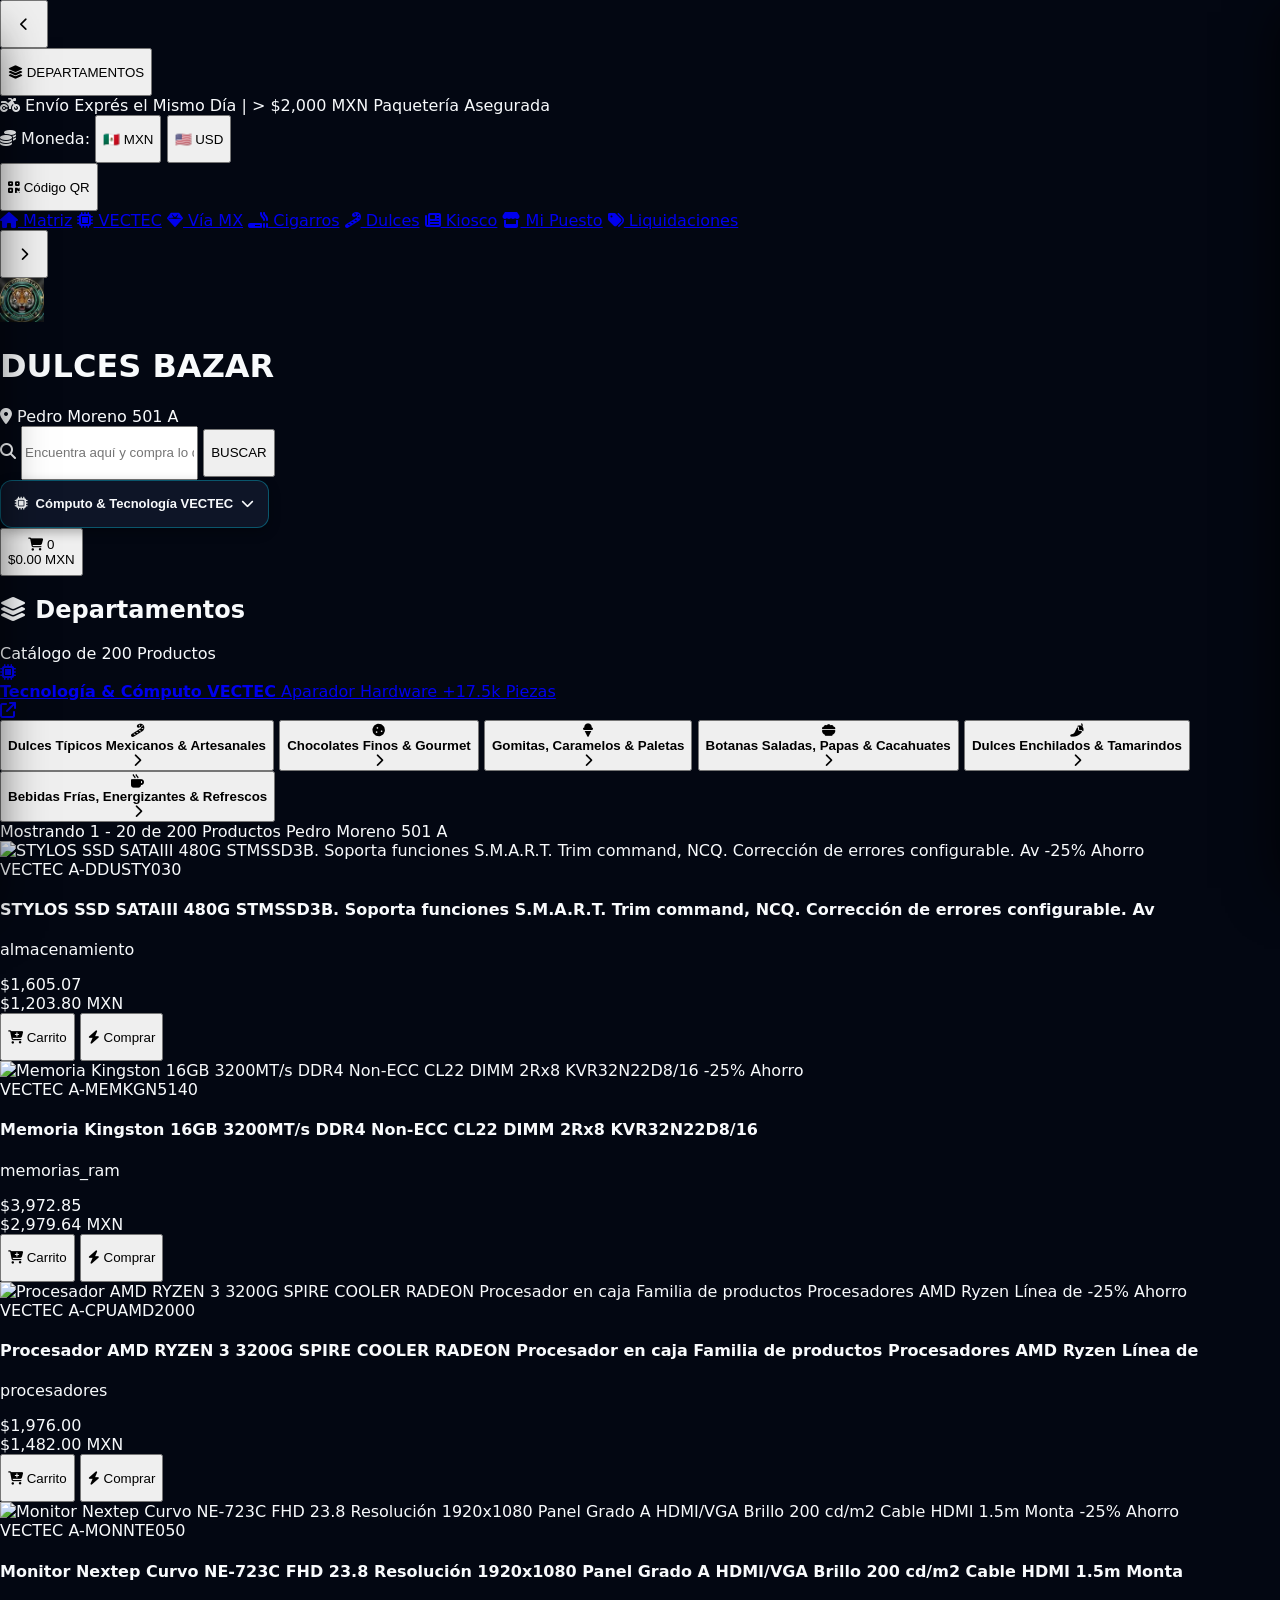
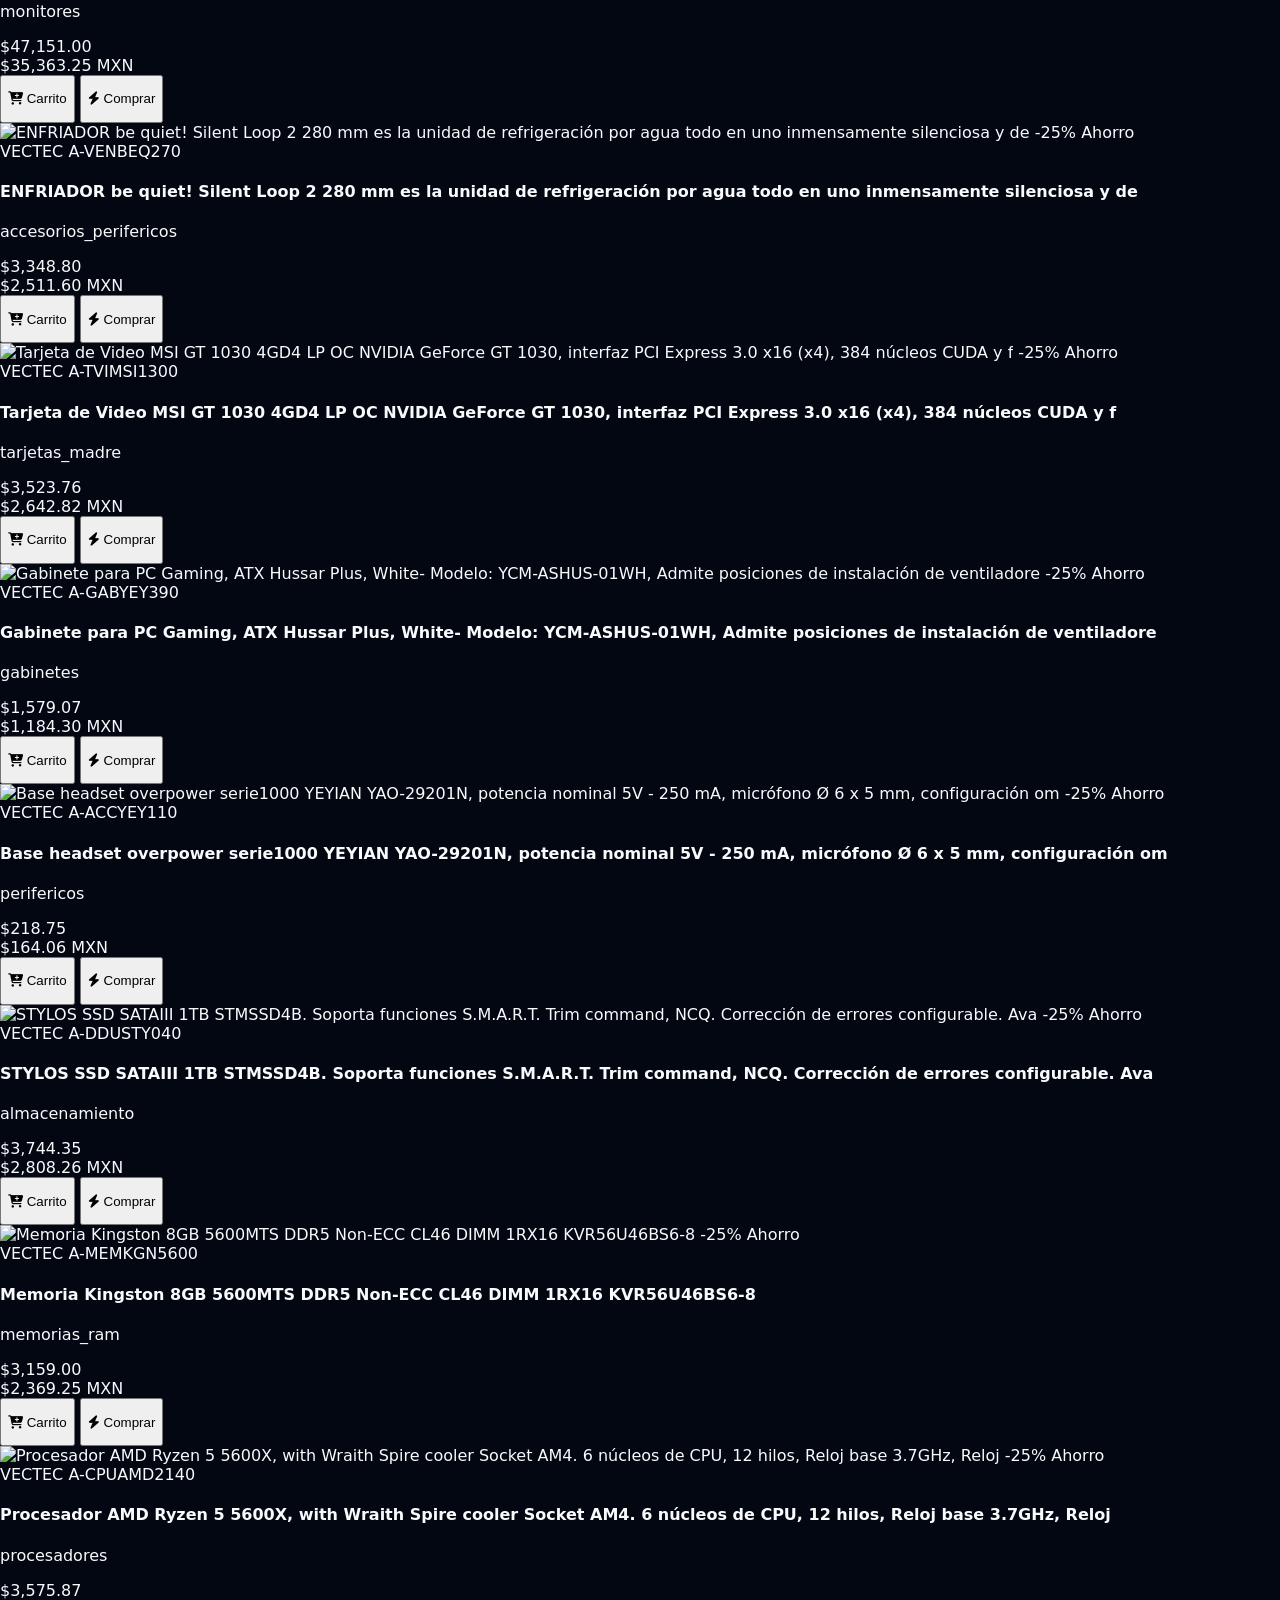
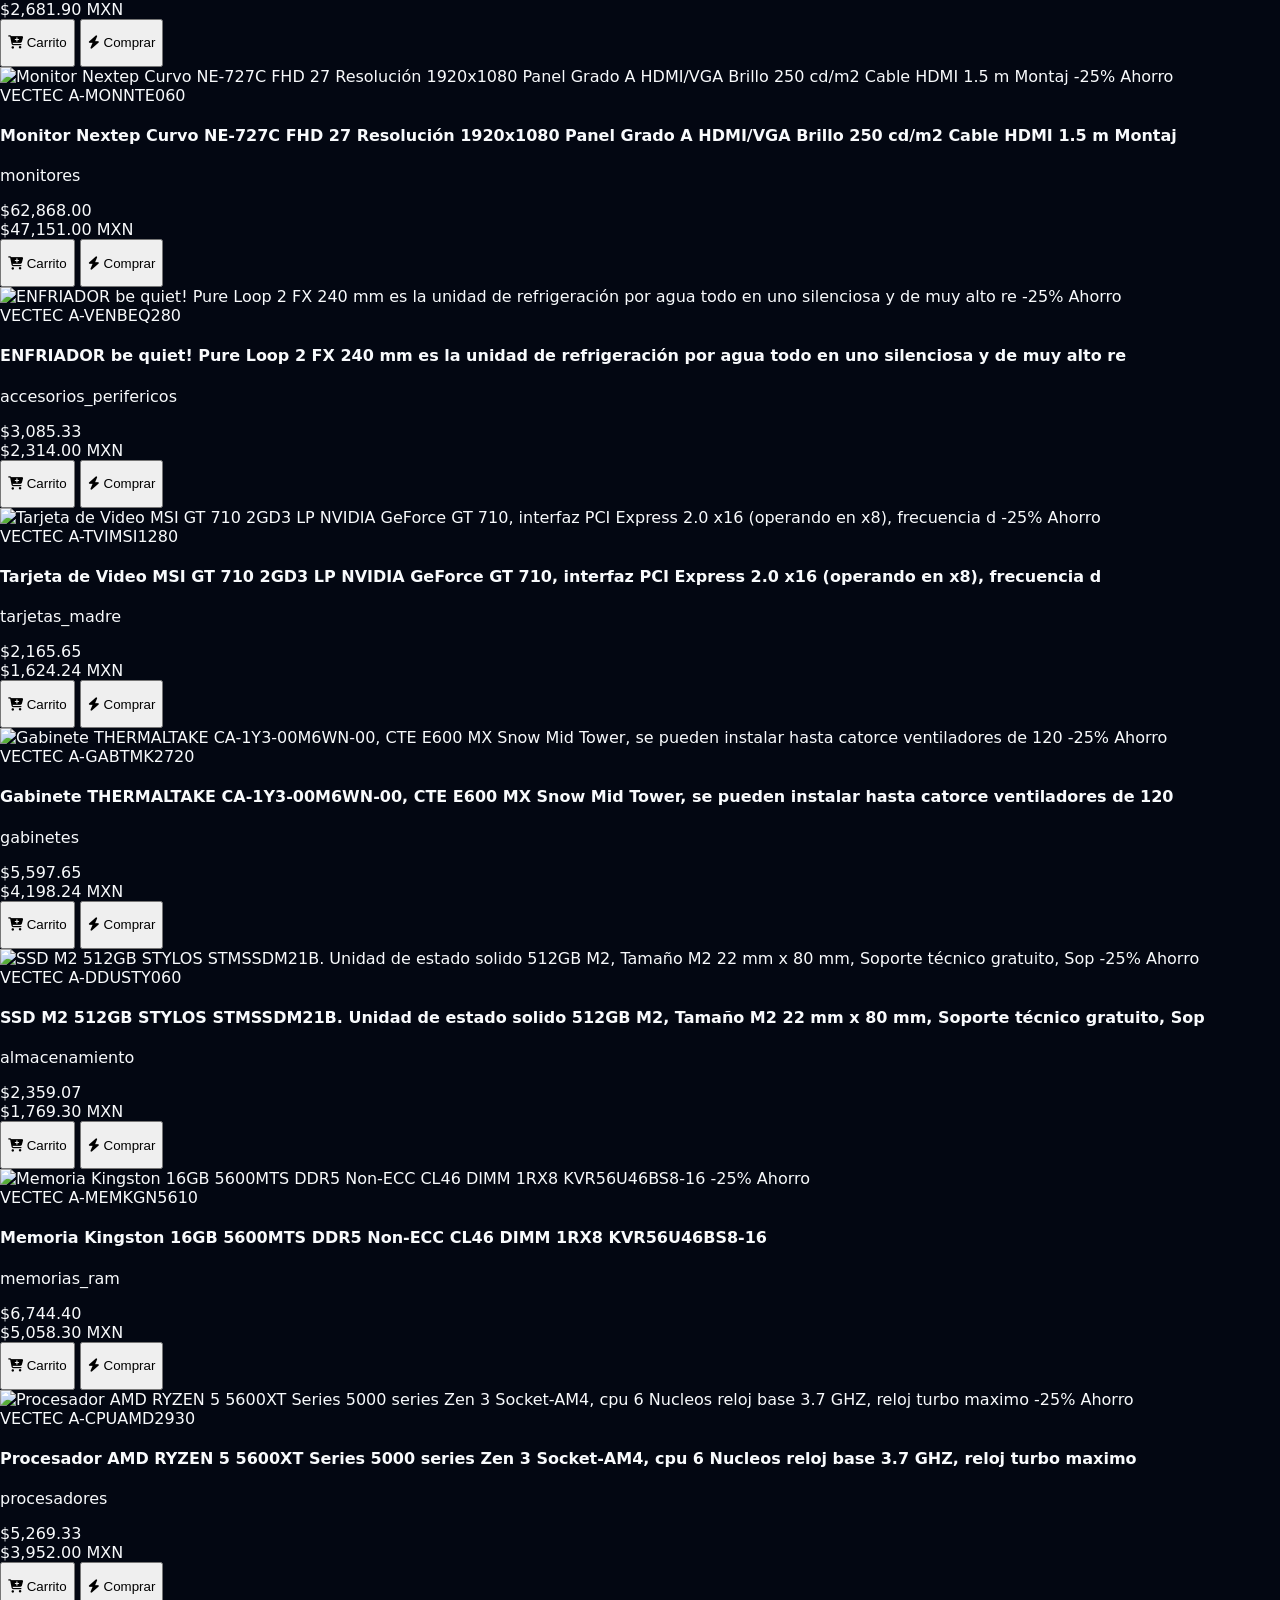
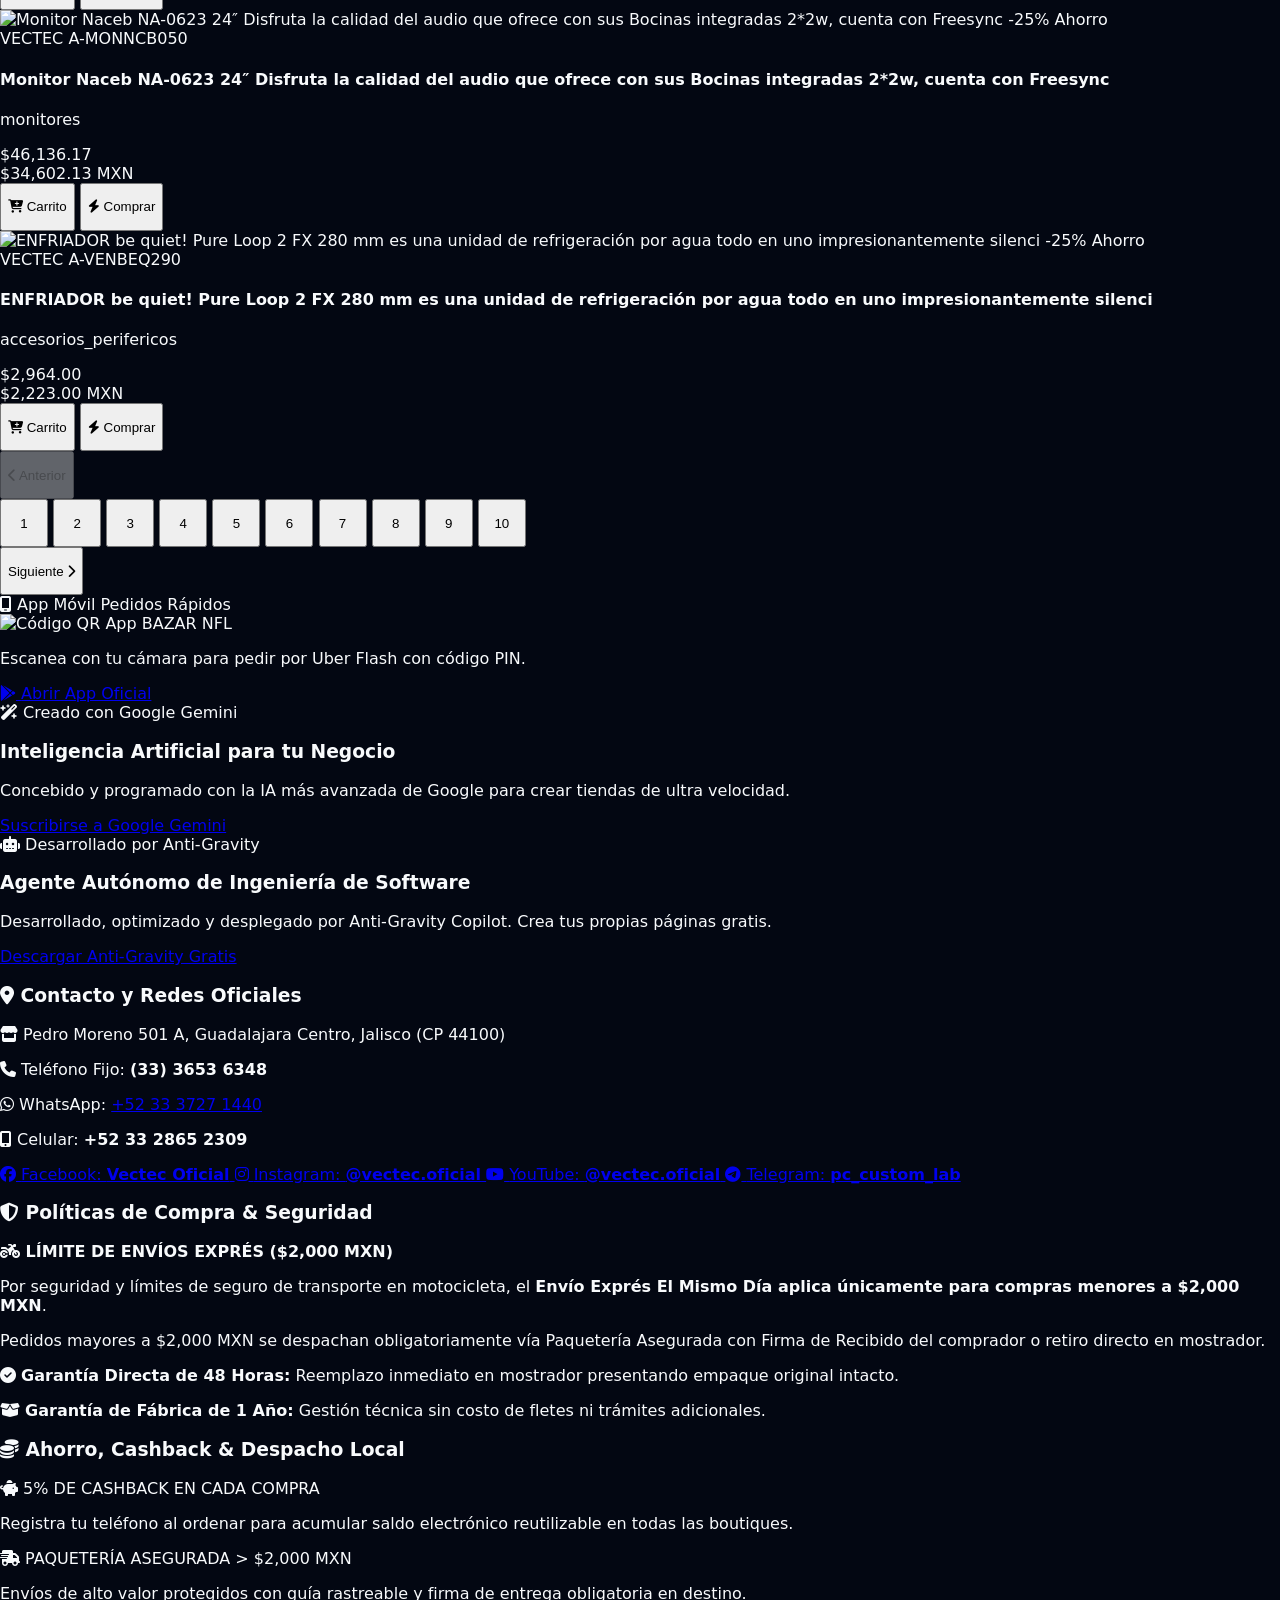
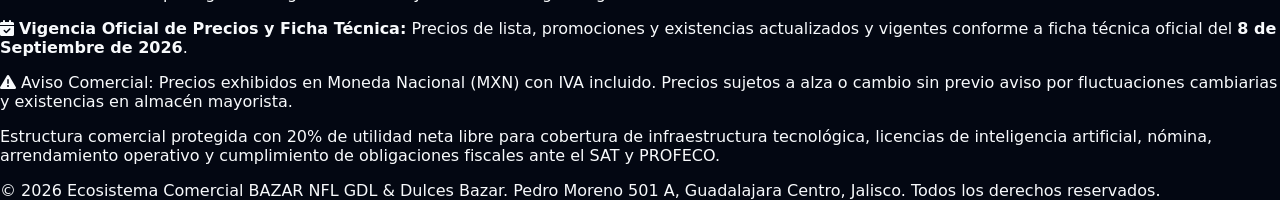
==== commit dc54ce16: "Fix: Checkout con CLABE 012180015425843949, flujo Comprar directo, CRM 10k, vigencia oficial y cabec" ====
--- a/index.html
+++ b/index.html
@@ -313,13 +313,7 @@
                 <a href="https://iaworldcenter-creator.github.io/kiosco-digital/" class="px-2.5 py-1 rounded-xl bg-slate-900 hover:bg-slate-800 text-slate-300 hover:text-white border border-slate-800 text-xs font-bold flex items-center gap-1.5 shrink-0 transition"><i class="fa-solid fa-newspaper text-indigo-400 text-[11px]"></i> Kiosco</a>
                 <a href="https://iaworldcenter-creator.github.io/mi-puesto-bazar/" class="px-2.5 py-1 rounded-xl bg-slate-900 hover:bg-slate-800 text-slate-300 hover:text-white border border-slate-800 text-xs font-bold flex items-center gap-1.5 shrink-0 transition"><i class="fa-solid fa-store text-emerald-400 text-[11px]"></i> Mi Puesto</a>
                 <a href="https://iaworldcenter-creator.github.io/ofertas-y-liquidaciones-/" class="px-2.5 py-1 rounded-xl bg-slate-900 hover:bg-slate-800 text-slate-300 hover:text-white border border-slate-800 text-xs font-bold flex items-center gap-1.5 shrink-0 transition"><i class="fa-solid fa-tags text-red-400 text-[11px]"></i> Liquidaciones</a>
-                    <span class="text-slate-700 shrink-0">|</span>
-                    <a href="https://gemini.google.com" target="_blank" rel="noopener" class="px-2.5 py-1 rounded-xl bg-slate-950 border border-slate-800 hover:border-cyan-400 text-cyan-300 text-xs font-bold flex items-center gap-1.5 shrink-0 transition">
-                        <i class="fa-solid fa-wand-magic-sparkles text-cyan-400"></i> Gemini AI
-                    </a>
-                    <a href="https://antigravity.google/download" target="_blank" rel="noopener" class="px-2.5 py-1 rounded-xl bg-slate-950 border border-slate-800 hover:border-amber-400 text-amber-300 text-xs font-bold flex items-center gap-1.5 shrink-0 transition">
-                        <i class="fa-solid fa-download text-amber-400"></i> Anti-Gravity
-                    </a>
+                    
                 </nav>
             </div>
 
@@ -676,11 +670,11 @@
   <!-- FOOTER INSTITUCIONAL OFICIAL (H2: Pie de Página) -->
   
   <!-- FOOTER INSTITUCIONAL OFICIAL (LANDMARK: CONTENTINFO / H2) -->
-  <footer role="contentinfo" class="bg-slate-950 border-t border-slate-800 text-slate-300 text-xs mt-12 pt-10 pb-8" aria-label="Pie de página institucional" id="pie-de-pagina">
+  <footer role="contentinfo" class="bg-slate-950 border-t border-slate-800 text-slate-300 text-xs mt-4 pt-6 pb-6" aria-label="Pie de página institucional" id="pie-de-pagina">
     <h2 class="sr-only">Información Legal, Contacto y Garantías Dulces Bazar</h2>
     <div class="max-w-[1440px] mx-auto px-4 sm:px-6 lg:px-8">
       
-      <div class="grid grid-cols-1 md:grid-cols-3 gap-8 pb-10 border-b border-slate-800/80">
+      <div class="grid grid-cols-1 md:grid-cols-3 gap-8 pb-4 border-b border-slate-800/80">
         
         <!-- COLUMNA 1: CONTACTO Y REDES OFICIALES -->
         <div class="space-y-3">
@@ -783,10 +777,10 @@
       <!-- CLÁUSULAS LEGALES, VIGENCIA Y CONDICIONES COMERCIALES (PROFECO / SAT) -->
       <div class="pt-6 pb-2 text-[10.5px] text-slate-300 space-y-2 text-center font-mono leading-relaxed">
         <div class="bg-slate-900/60 border border-slate-800 p-3 rounded-xl max-w-5xl mx-auto space-y-1">
-          <p class="text-amber-300 font-bold">
-            <i class="fa-solid fa-calendar-check text-amber-400 mr-1" aria-hidden="true"></i>
-            Vigencia de Precios y Promociones: Precios de lista y promociones de apertura (-25%) válidos del 24 al 29 de Agosto de 2026.
-          </p>
+          <p class="text-slate-300">
+                        <i class="fa-solid fa-calendar-check text-amber-400 mr-1" aria-hidden="true"></i>
+                        <strong>Vigencia Oficial de Precios y Ficha Técnica:</strong> Precios de lista, promociones y existencias actualizados y vigentes conforme a ficha técnica oficial del <strong>8 de Septiembre de 2026</strong>.
+                    </p>
           <p class="text-slate-300">
             <i class="fa-solid fa-triangle-exclamation text-amber-400 mr-1" aria-hidden="true"></i>
             Aviso Comercial: Precios exhibidos en Moneda Nacional (MXN) con IVA incluido. Precios sujetos a alza o cambio sin previo aviso por fluctuaciones cambiarias y existencias en almacén mayorista.
@@ -843,45 +837,63 @@
         ? Math.round((1 - (p.precio / p.precio_original)) * 100)
         : (p.descuento_pct || 0);
 
+      const discountTag = discount > 0 ? `
+        <span class="absolute top-1.5 left-1.5 bg-red-600 text-white text-[8px] font-mono font-black px-1.5 py-0.5 rounded shadow uppercase tracking-wider">
+          -${discount}% Ahorro
+        </span>` : '';
+
       return `
-        <div class="bg-slate-950/90 hover:bg-slate-950 rounded-2xl p-3 flex flex-col justify-between transition group shadow-xl hover:shadow-[0_8px_30px_rgba(6,182,212,0.2)] border border-slate-800/80 min-w-[155px] sm:min-w-0">
+        <div class="bg-slate-950/90 hover:bg-slate-950 rounded-2xl p-3 flex flex-col justify-between transition group shadow-xl hover:shadow-[0_8px_30px_rgba(6,182,212,0.2)] border border-slate-800/80 min-w-[210px] sm:min-w-0">
           <div>
-            <div class="w-full h-32 sm:h-36 overflow-hidden rounded-xl bg-slate-900 flex items-center justify-center p-2 relative mb-2 shadow-inner cursor-pointer" onclick="openProductDetailModal('${p.sku}')">
+            <div onclick="openProductDetailModal('${p.sku}')" class="cursor-pointer block w-full h-32 sm:h-36 overflow-hidden rounded-xl bg-slate-900 flex items-center justify-center p-2 relative mb-2 shadow-inner group-hover:scale-[1.02] transition">
               <img 
                 src="${p.img || p.imagen}" 
                 alt="${p.nombre}" 
+                width="180" 
+                height="180" 
                 loading="lazy" 
                 decoding="async" 
                 class="w-full h-full object-contain group-hover:scale-105 transition duration-300"
                 onerror="this.onerror=null; this.src='https://iaworldcenter-creator.github.io/vectec/assets/img/mascota_tigre.webp';"
               />
-              ${discount > 0 ? `<span class="absolute top-1.5 left-1.5 bg-red-600 text-white text-[8px] font-mono font-black px-1.5 py-0.5 rounded shadow uppercase tracking-wider">-${discount}%</span>` : ''}
-            </div>
-
-            <div class="flex justify-between items-center text-[8px] font-mono mb-1">
-              <span class="text-cyan-400 font-bold uppercase truncate max-w-[90px]">${p.marca || 'VECTEC'}</span>
-              <span class="text-slate-400 font-bold">${p.sku}</span>
-            </div>
-
-            <h4 class="text-white font-bold text-[11px] mb-1 line-clamp-2 leading-snug group-hover:text-cyan-300 transition cursor-pointer" onclick="openProductDetailModal('${p.sku}')" title="${p.nombre}">
-              ${p.nombre}
-            </h4>
+              ${discountTag}
+            </div>
+
+            <div class="flex justify-between items-center text-[10px] font-mono mb-1">
+              <span class="text-cyan-400 font-bold uppercase truncate">${p.marca || 'VECTEC'}</span>
+              <span class="text-slate-300 font-bold bg-slate-900 px-1.5 py-0.5 rounded border border-slate-800">${p.sku}</span>
+            </div>
+
+            <div onclick="openProductDetailModal('${p.sku}')" class="cursor-pointer block">
+              <h4 class="text-white font-bold text-xs sm:text-[13px] mb-1 line-clamp-2 leading-snug group-hover:text-cyan-300 transition" title="${p.nombre}">
+                ${p.nombre}
+              </h4>
+            </div>
+            <p class="text-slate-400 text-[10px] leading-relaxed line-clamp-2 mb-1.5 font-normal">${p.categoria || 'Catálogo VECTEC'}</p>
           </div>
 
           <div>
-            <div class="pt-2 border-t border-slate-900 mb-2 flex flex-col gap-0.5">
-              ${p.precio_original && p.precio_original > p.precio ? `<span class="text-[9px] font-mono text-red-400 line-through">$${p.precio_original.toLocaleString('es-MX', { minimumFractionDigits: 2 })}</span>` : ''}
-              <span class="text-sm sm:text-base font-black font-mono text-amber-400">
-                $${p.precio.toLocaleString('es-MX', { minimumFractionDigits: 2 })} <span class="text-[9px] text-amber-300/80 font-normal">MXN</span>
-              </span>
+            <div class="pt-1.5 border-t border-slate-900 mb-1.5 flex items-center justify-between gap-1">
+              <div>
+                ${p.precio_original > p.precio ? `
+                  <span class="inline-block bg-red-950/70 border border-red-500/50 text-red-300 line-through text-[10px] font-mono px-1.5 py-0.5 rounded shadow-sm">
+                    $${p.precio_original.toLocaleString('es-MX', { minimumFractionDigits: 2 })}
+                  </span>` : ''}
+              </div>
+              <div class="text-right">
+                <span class="text-sm sm:text-base font-black font-mono text-amber-400 drop-shadow-[0_0_8px_rgba(251,191,36,0.3)]">
+                  $${p.precio.toLocaleString('es-MX', { minimumFractionDigits: 2 })}
+                </span>
+                <span class="text-[9px] text-amber-300/80 font-mono">MXN</span>
+              </div>
             </div>
 
             <div class="grid grid-cols-2 gap-1">
-              <button onclick="openProductDetailModal('${p.sku}')" type="button" aria-label="Ver Ficha Técnica" class="bg-slate-900 hover:bg-slate-800 text-cyan-300 font-bold py-1.5 px-1 rounded-xl text-[9px] flex items-center justify-center gap-1 transition active:scale-95 cursor-pointer shadow border border-cyan-500/30" title="Ver Ficha">
-                <i class="fa-solid fa-circle-info text-[9px]"></i> <span class="truncate">Ficha</span>
+              <button onclick="addToCartDirect('${p.sku}', 1)" aria-label="Agregar al carrito" class="bg-slate-900 hover:bg-slate-800 text-cyan-300 font-bold py-1 px-1.5 rounded-lg text-[10px] sm:text-[11px] flex items-center justify-center gap-1 transition active:scale-95 cursor-pointer shadow border border-cyan-500/30" title="Agregar a canasta">
+                <i class="fa-solid fa-cart-plus text-[10px]"></i> <span class="truncate">Carrito</span>
               </button>
-              <button onclick="addToCartDirect('${p.sku}', 1)" type="button" aria-label="Agregar al carrito" class="bg-gradient-to-r from-amber-400 to-amber-500 hover:from-amber-300 text-slate-950 font-black py-1.5 px-1 rounded-xl text-[9px] flex items-center justify-center gap-1 transition active:scale-95 shadow cursor-pointer" title="Agregar a Canasta">
-                <i class="fa-solid fa-cart-plus text-[9px]"></i> <span class="truncate">Carrito</span>
+              <button onclick="buyNowDirect('${p.sku}')" aria-label="Comprar ahora" class="bg-gradient-to-r from-amber-400 to-amber-500 hover:from-amber-300 hover:to-amber-400 text-slate-950 font-black py-1 px-1.5 rounded-lg text-[10px] sm:text-[11px] flex items-center justify-center gap-1 transition active:scale-95 shadow cursor-pointer" title="Comprar ahora">
+                <i class="fa-solid fa-bolt text-[10px]"></i> <span class="truncate">Comprar</span>
               </button>
             </div>
           </div>
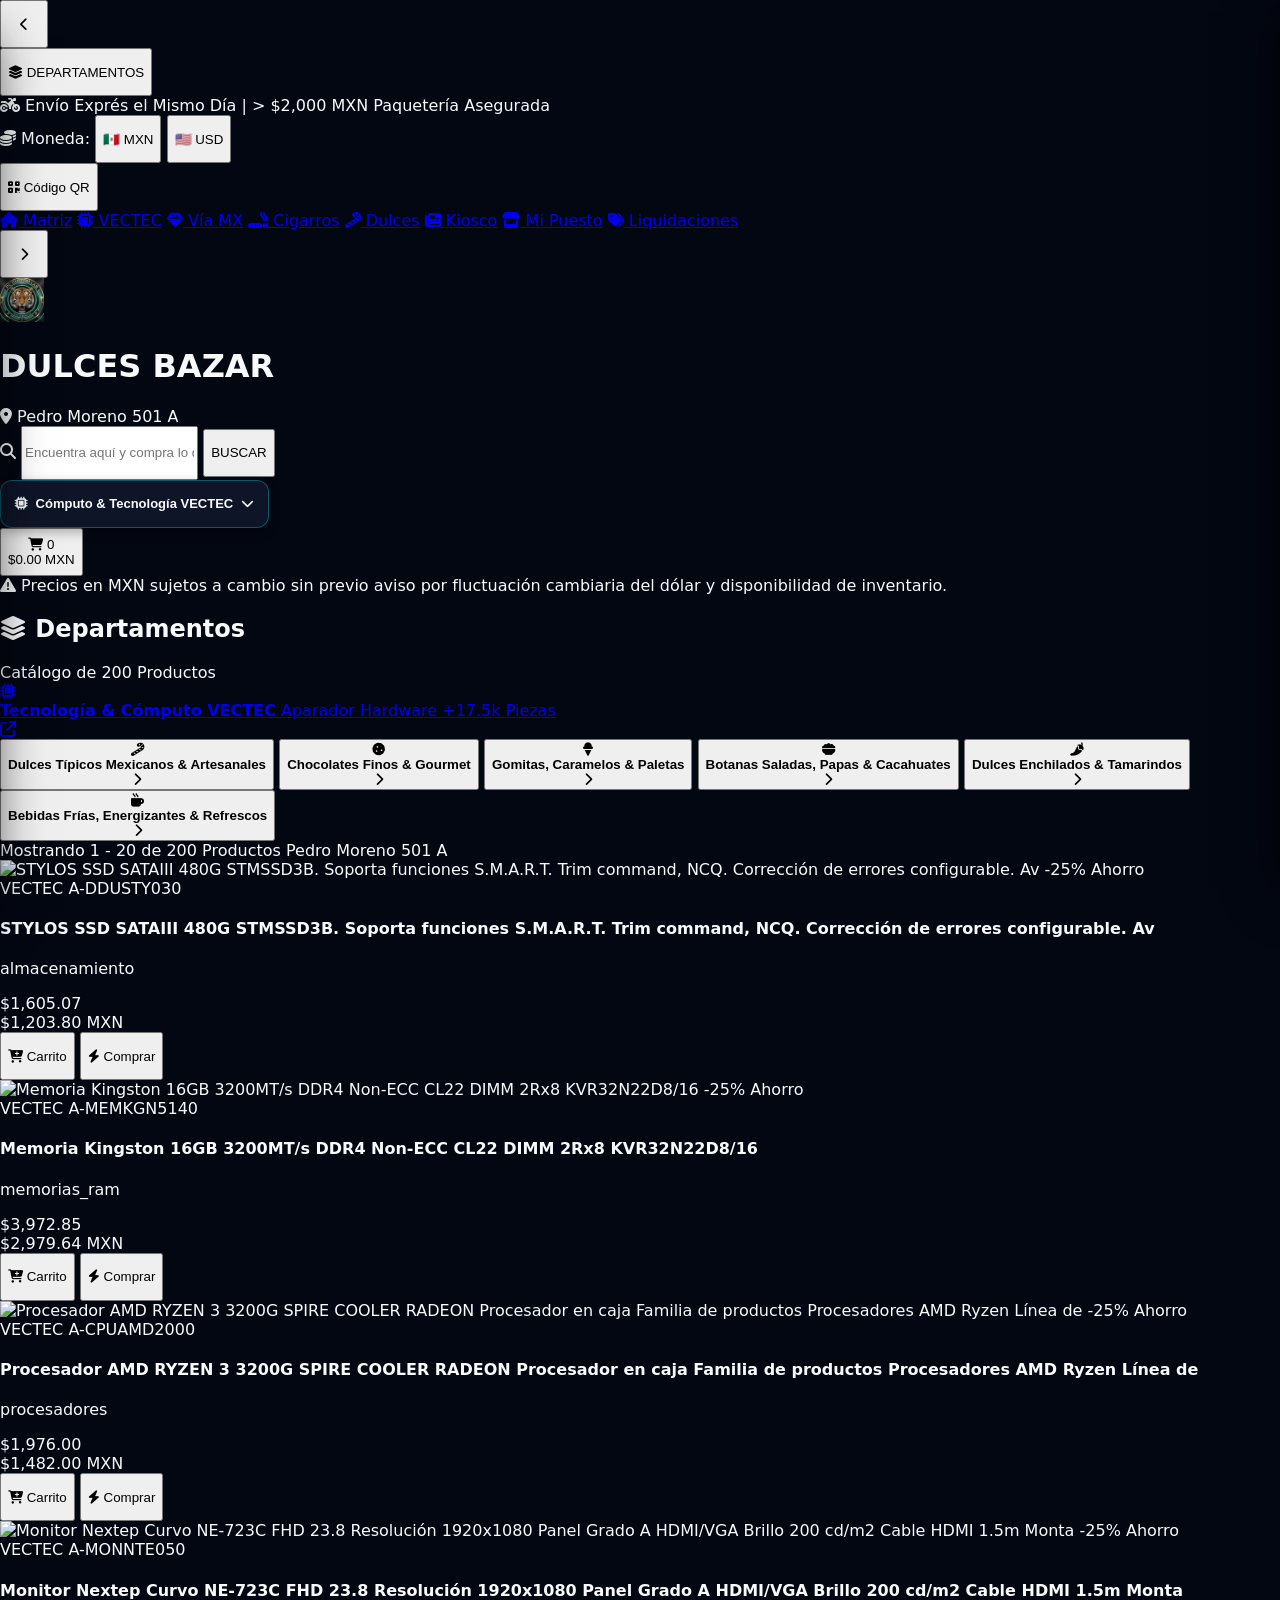
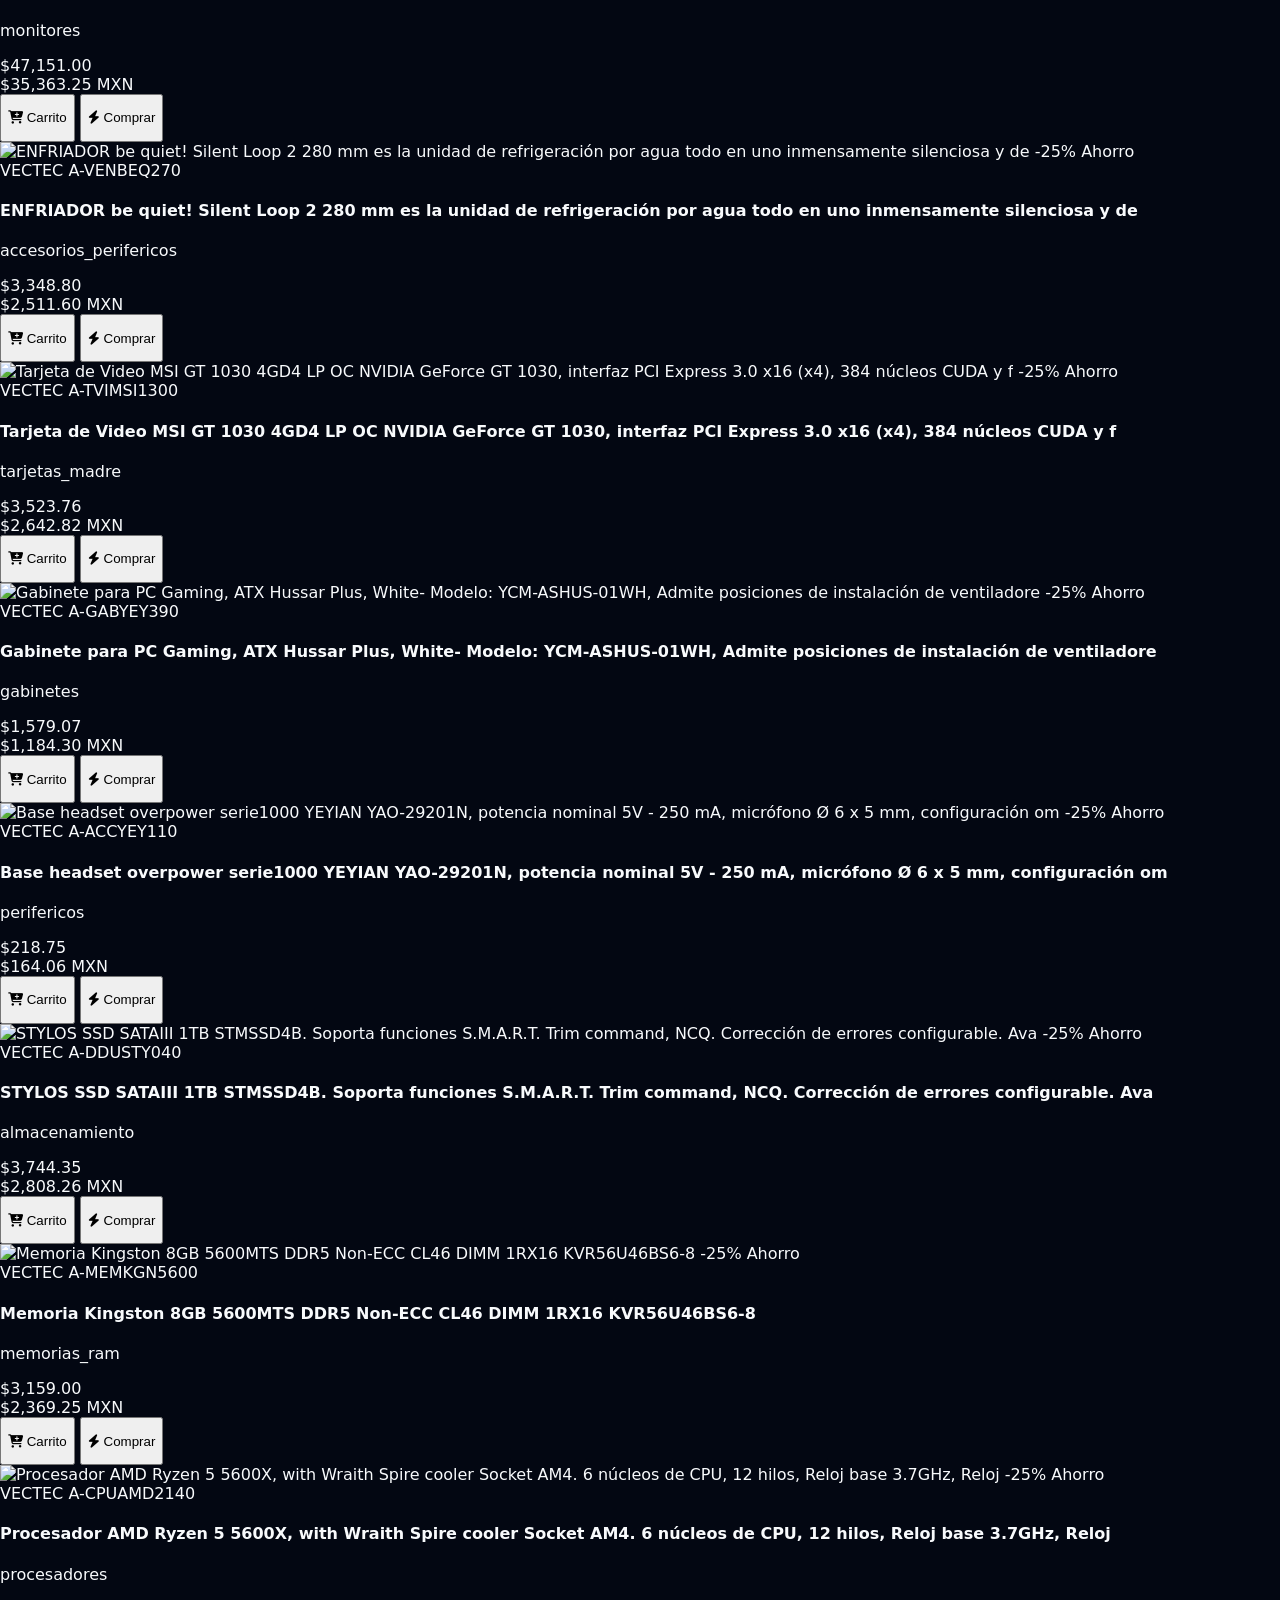
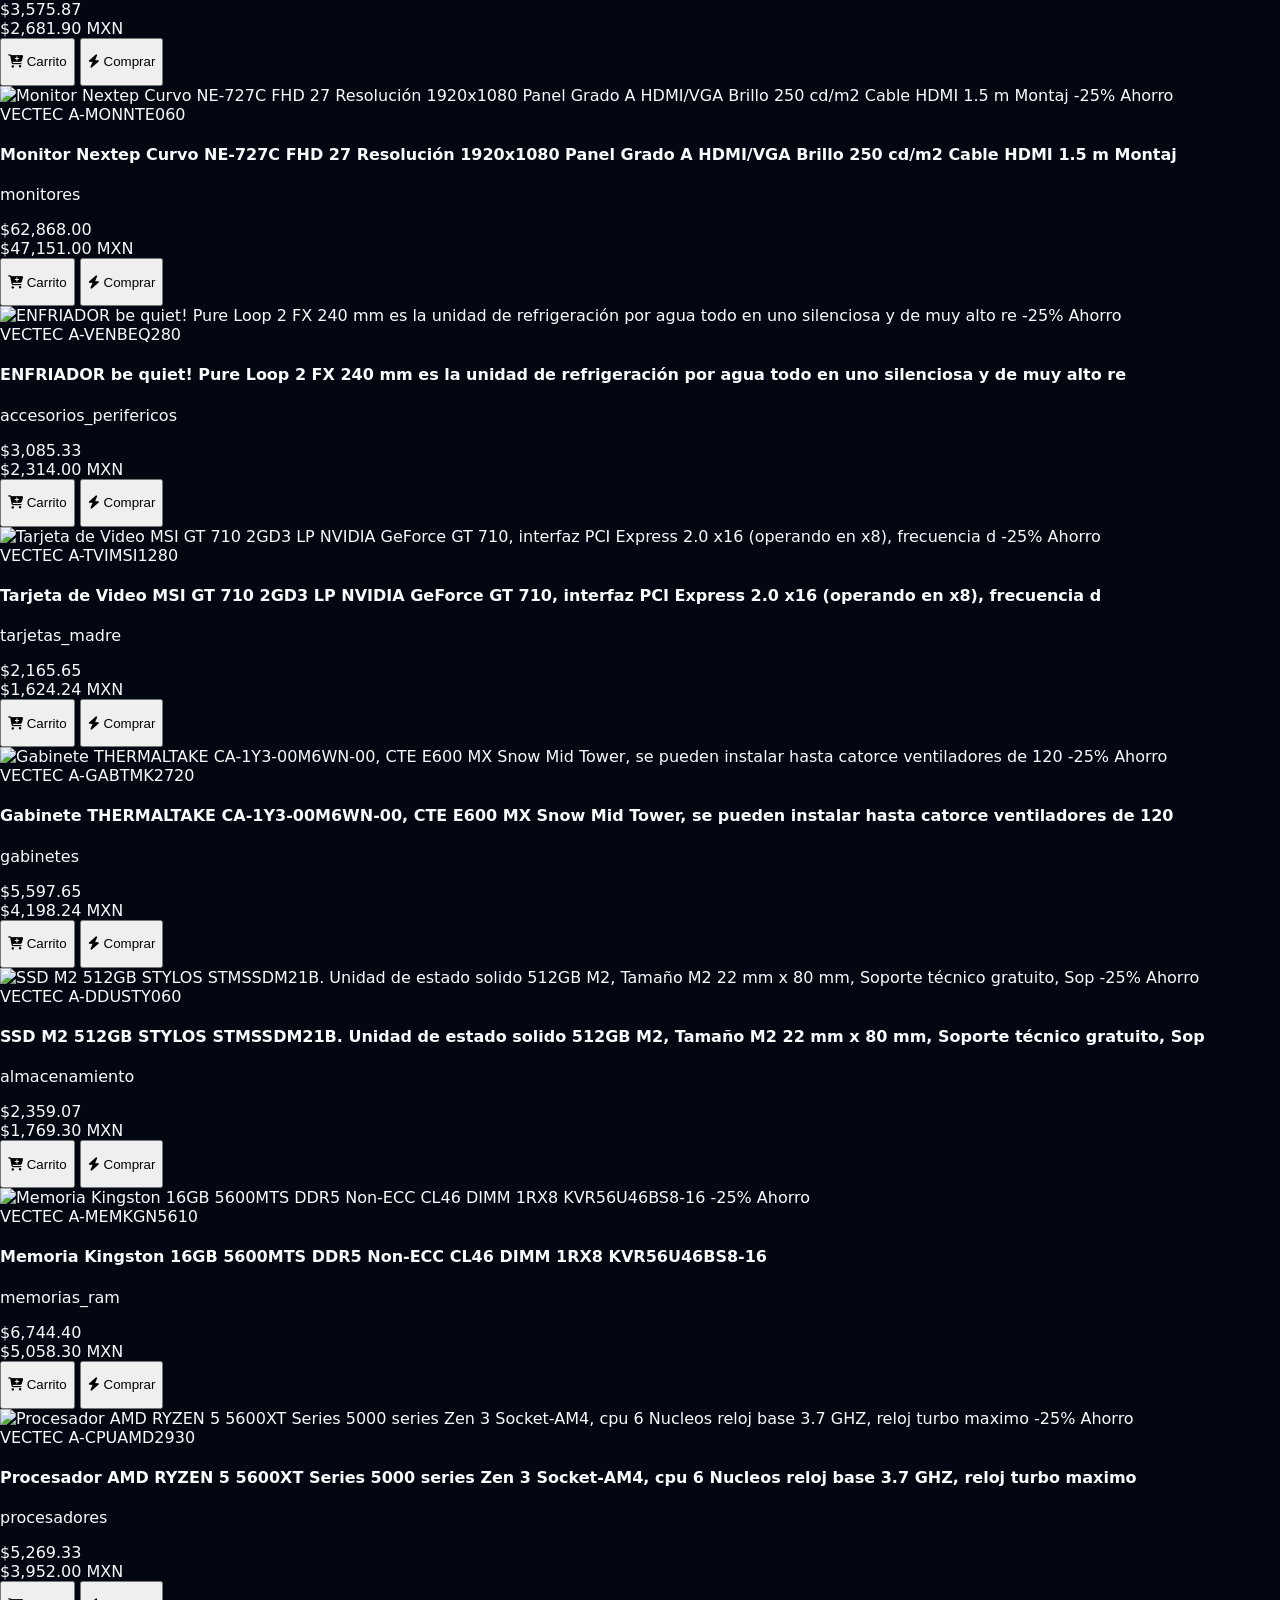
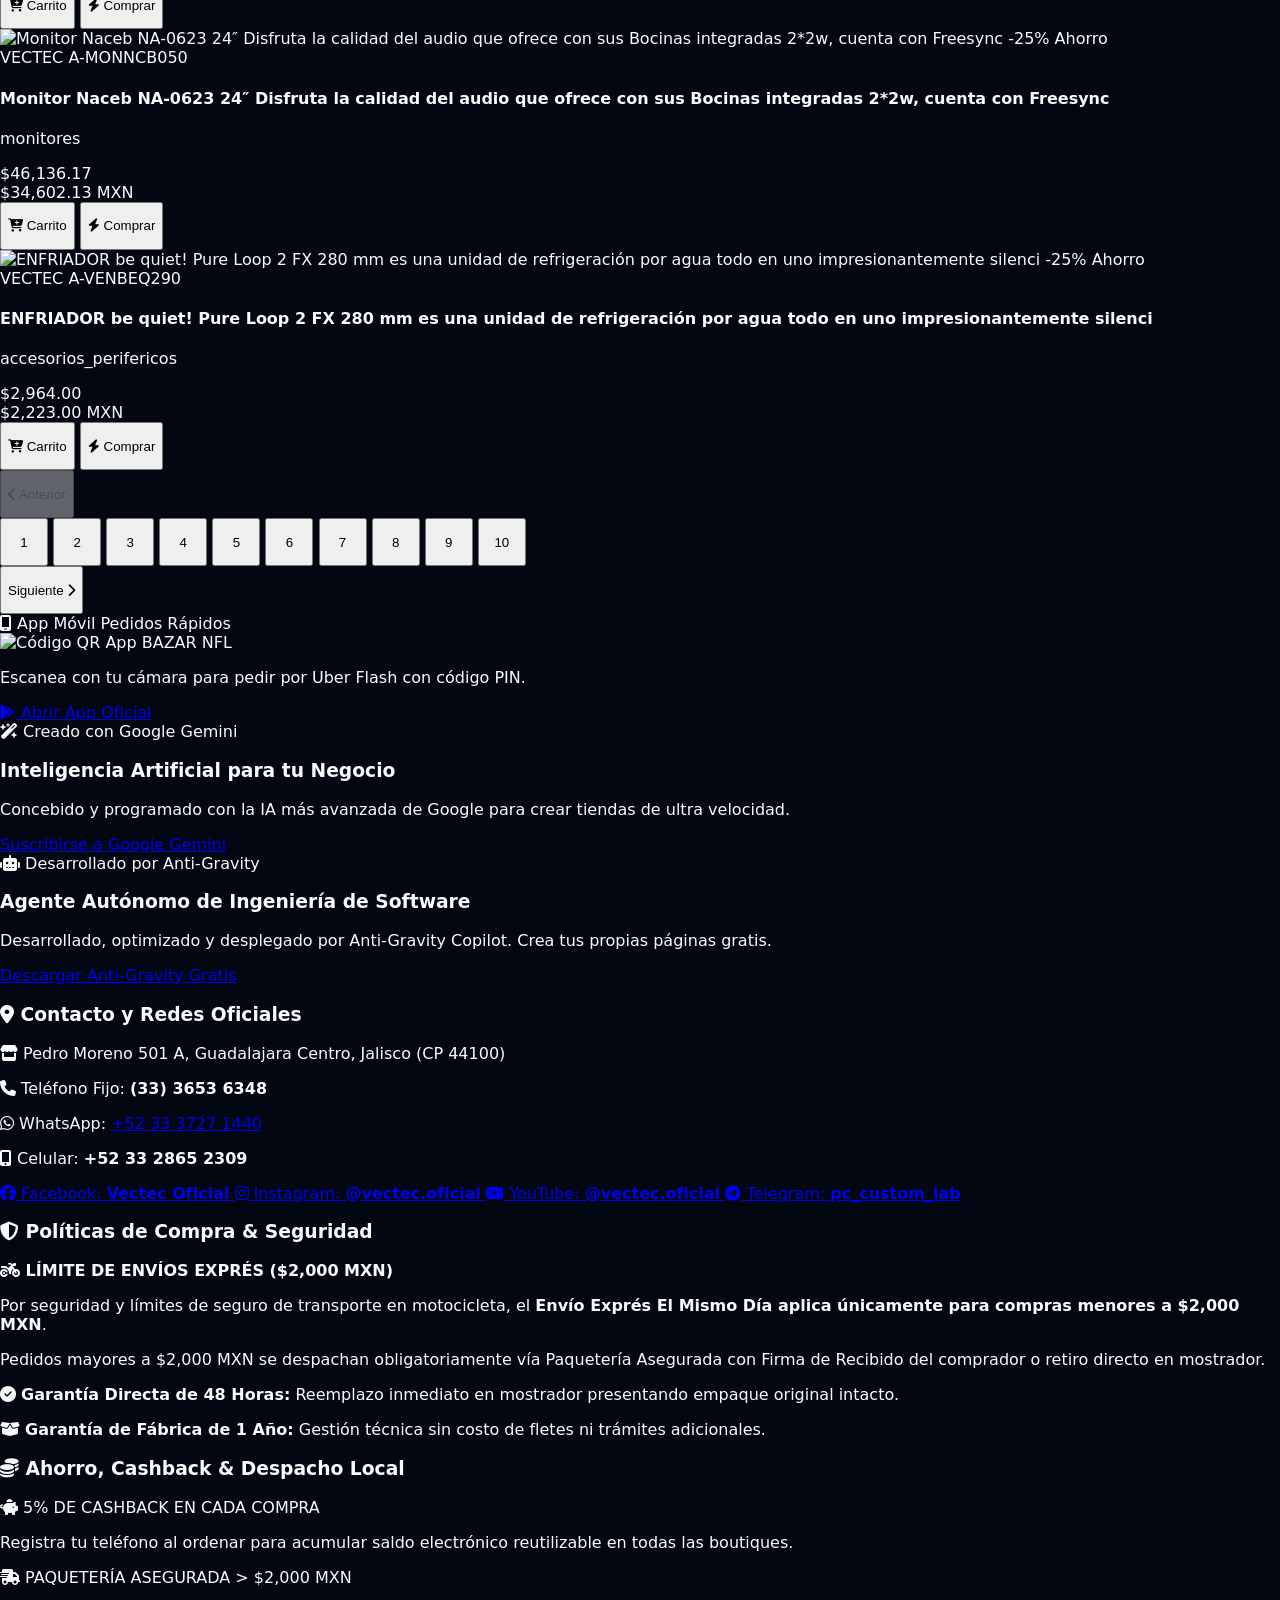
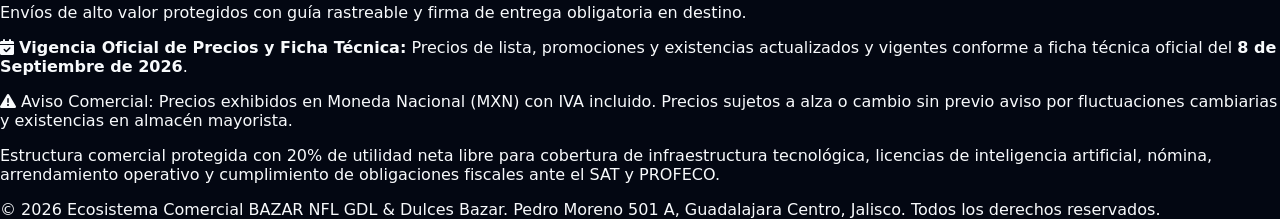
==== commit 4a120f78: "fix(checkout): reparacion pasarelas Mercado Pago, SPEI BBVA, Recoger en Tienda y ensambles Vectec 13" ====
--- a/index.html
+++ b/index.html
@@ -3,6 +3,9 @@
 <head>
   <meta charset="UTF-8">
   <meta name="viewport" content="width=device-width, initial-scale=1.0, maximum-scale=5.0">
+    <!-- GOOGLE SEARCH CONSOLE VERIFICATION -->
+    <meta name="google-site-verification" content="2xIPYIU_imoZjFogZhoFRuepS7PFhXQloOamPV7ex6Q" />
+    <meta name="google-site-verification" content="BwSy5nNuFFrHJUtxe189nJtPxM4h5QY-SxK1V8wqYDE" />
   <title>Dulces Bazar | Dulcería Mayorista, Botanas y Confitería en Guadalajara</title>
   <meta name="description" content="Dulcería mayorista y confitería en Guadalajara Centro. Dulces típicos regionales, chocolates finos, botanas y gomitas por mayoreo y menudeo en Pedro Moreno 501 A.">
     <!-- SEO CANONICAL & METAETIQUETAS GEO-LOCALIZADAS GUADALAJARA -->
@@ -370,7 +373,13 @@
         </div>
       </button>
     </div>
-  </header>
+  
+        <!-- AVISO-LEGAL-PRECIOS-VISIBLE-VECTEC -->
+        <div class="w-full bg-amber-500/15 border-t border-amber-500/40 px-3 py-1 text-center text-[10px] sm:text-xs font-mono font-bold text-amber-300 tracking-wide">
+            <i class="fa-solid fa-triangle-exclamation text-amber-400 mr-1"></i>
+            Precios en MXN sujetos a cambio sin previo aviso por fluctuación cambiaria del dólar y disponibilidad de inventario.
+        </div>
+    </header>
 
   <main class="w-full max-w-[99%] 2xl:max-w-[1850px] mx-auto px-2 sm:px-4 py-6 flex-1">
     <div class="flex flex-col lg:flex-row gap-8 items-start justify-center">
@@ -804,6 +813,8 @@
   <script>
   const boutiqueProducts = [{"sku": "A-DDUSTY030", "n": "STYLOS SSD SATAIII 480G STMSSD3B. Soporta funciones S.M.A.R.T. Trim command, NCQ. Corrección de errores configurable. Av", "nombre": "STYLOS SSD SATAIII 480G STMSSD3B. Soporta funciones S.M.A.R.T. Trim command, NCQ. Corrección de errores configurable. Av", "p": 1203.8, "precio": 1203.8, "o": 1605.07, "precio_original": 1605.07, "m": "VECTEC", "marca": "VECTEC", "c": "almacenamiento", "categoria": "almacenamiento", "img": "https://iaworldcenter-creator.github.io/vectec/assets/img/DDUSTY030.webp", "imagen": "https://iaworldcenter-creator.github.io/vectec/assets/img/DDUSTY030.webp", "stk": 15, "stock": 15, "prov": "A", "est_com": "disponible", "descuento_pct": 25, "store": "dulces-bazar"}, {"sku": "A-MEMKGN5140", "n": "Memoria Kingston 16GB 3200MT/s DDR4 Non-ECC CL22 DIMM 2Rx8 KVR32N22D8/16", "nombre": "Memoria Kingston 16GB 3200MT/s DDR4 Non-ECC CL22 DIMM 2Rx8 KVR32N22D8/16", "p": 2979.64, "precio": 2979.64, "o": 3972.85, "precio_original": 3972.85, "m": "VECTEC", "marca": "VECTEC", "c": "memorias_ram", "categoria": "memorias_ram", "img": "https://iaworldcenter-creator.github.io/vectec/assets/img/MEMKGN5140.webp", "imagen": "https://iaworldcenter-creator.github.io/vectec/assets/img/MEMKGN5140.webp", "stk": 15, "stock": 15, "prov": "A", "est_com": "disponible", "descuento_pct": 25, "store": "dulces-bazar"}, {"sku": "A-CPUAMD2000", "n": "Procesador AMD RYZEN 3 3200G SPIRE COOLER RADEON Procesador en caja Familia de productos Procesadores AMD Ryzen Línea de", "nombre": "Procesador AMD RYZEN 3 3200G SPIRE COOLER RADEON Procesador en caja Familia de productos Procesadores AMD Ryzen Línea de", "p": 1482.0, "precio": 1482.0, "o": 1976.0, "precio_original": 1976.0, "m": "VECTEC", "marca": "VECTEC", "c": "procesadores", "categoria": "procesadores", "img": "https://iaworldcenter-creator.github.io/vectec/assets/img/CPUAMD2000.webp", "imagen": "https://iaworldcenter-creator.github.io/vectec/assets/img/CPUAMD2000.webp", "stk": 15, "stock": 15, "prov": "A", "est_com": "disponible", "descuento_pct": 25, "store": "dulces-bazar"}, {"sku": "A-MONNTE050", "n": "Monitor Nextep Curvo NE-723C FHD 23.8 Resolución 1920x1080 Panel Grado A HDMI/VGA Brillo 200 cd/m2 Cable HDMI 1.5m Monta", "nombre": "Monitor Nextep Curvo NE-723C FHD 23.8 Resolución 1920x1080 Panel Grado A HDMI/VGA Brillo 200 cd/m2 Cable HDMI 1.5m Monta", "p": 35363.25, "precio": 35363.25, "o": 47151.0, "precio_original": 47151.0, "m": "VECTEC", "marca": "VECTEC", "c": "monitores", "categoria": "monitores", "img": "https://iaworldcenter-creator.github.io/vectec/assets/img/MONNTE050.webp", "imagen": "https://iaworldcenter-creator.github.io/vectec/assets/img/MONNTE050.webp", "stk": 15, "stock": 15, "prov": "A", "est_com": "disponible", "descuento_pct": 25, "store": "dulces-bazar"}, {"sku": "A-VENBEQ270", "n": "ENFRIADOR be quiet! Silent Loop 2 280 mm es la unidad de refrigeración por agua todo en uno inmensamente silenciosa y de", "nombre": "ENFRIADOR be quiet! Silent Loop 2 280 mm es la unidad de refrigeración por agua todo en uno inmensamente silenciosa y de", "p": 2511.6, "precio": 2511.6, "o": 3348.8, "precio_original": 3348.8, "m": "VECTEC", "marca": "VECTEC", "c": "accesorios_perifericos", "categoria": "accesorios_perifericos", "img": "https://iaworldcenter-creator.github.io/vectec/assets/img/VENBEQ270.webp", "imagen": "https://iaworldcenter-creator.github.io/vectec/assets/img/VENBEQ270.webp", "stk": 15, "stock": 15, "prov": "A", "est_com": "disponible", "descuento_pct": 25, "store": "dulces-bazar"}, {"sku": "A-TVIMSI1300", "n": "Tarjeta de Video MSI GT 1030 4GD4 LP OC NVIDIA GeForce GT 1030, interfaz PCI Express 3.0 x16 (x4), 384 núcleos CUDA y f", "nombre": "Tarjeta de Video MSI GT 1030 4GD4 LP OC NVIDIA GeForce GT 1030, interfaz PCI Express 3.0 x16 (x4), 384 núcleos CUDA y f", "p": 2642.82, "precio": 2642.82, "o": 3523.76, "precio_original": 3523.76, "m": "VECTEC", "marca": "VECTEC", "c": "tarjetas_madre", "categoria": "tarjetas_madre", "img": "https://iaworldcenter-creator.github.io/vectec/assets/img/TVIMSI1300.webp", "imagen": "https://iaworldcenter-creator.github.io/vectec/assets/img/TVIMSI1300.webp", "stk": 15, "stock": 15, "prov": "A", "est_com": "disponible", "descuento_pct": 25, "store": "dulces-bazar"}, {"sku": "A-GABYEY390", "n": "Gabinete para PC Gaming, ATX Hussar Plus, White- Modelo: YCM-ASHUS-01WH, Admite posiciones de instalación de ventiladore", "nombre": "Gabinete para PC Gaming, ATX Hussar Plus, White- Modelo: YCM-ASHUS-01WH, Admite posiciones de instalación de ventiladore", "p": 1184.3, "precio": 1184.3, "o": 1579.07, "precio_original": 1579.07, "m": "VECTEC", "marca": "VECTEC", "c": "gabinetes", "categoria": "gabinetes", "img": "https://iaworldcenter-creator.github.io/vectec/assets/img/GABYEY390.webp", "imagen": "https://iaworldcenter-creator.github.io/vectec/assets/img/GABYEY390.webp", "stk": 15, "stock": 15, "prov": "A", "est_com": "disponible", "descuento_pct": 25, "store": "dulces-bazar"}, {"sku": "A-ACCYEY110", "n": "Base headset overpower serie1000 YEYIAN YAO-29201N, potencia nominal 5V - 250 mA, micrófono Ø 6 x 5 mm, configuración om", "nombre": "Base headset overpower serie1000 YEYIAN YAO-29201N, potencia nominal 5V - 250 mA, micrófono Ø 6 x 5 mm, configuración om", "p": 164.06, "precio": 164.06, "o": 218.75, "precio_original": 218.75, "m": "VECTEC", "marca": "VECTEC", "c": "perifericos", "categoria": "perifericos", "img": "https://iaworldcenter-creator.github.io/vectec/assets/img/ACCYEY110.webp", "imagen": "https://iaworldcenter-creator.github.io/vectec/assets/img/ACCYEY110.webp", "stk": 15, "stock": 15, "prov": "A", "est_com": "disponible", "descuento_pct": 25, "store": "dulces-bazar"}, {"sku": "A-DDUSTY040", "n": "STYLOS SSD SATAIII 1TB STMSSD4B. Soporta funciones S.M.A.R.T. Trim command, NCQ. Corrección de errores configurable. Ava", "nombre": "STYLOS SSD SATAIII 1TB STMSSD4B. Soporta funciones S.M.A.R.T. Trim command, NCQ. Corrección de errores configurable. Ava", "p": 2808.26, "precio": 2808.26, "o": 3744.35, "precio_original": 3744.35, "m": "VECTEC", "marca": "VECTEC", "c": "almacenamiento", "categoria": "almacenamiento", "img": "https://iaworldcenter-creator.github.io/vectec/assets/img/DDUSTY040.webp", "imagen": "https://iaworldcenter-creator.github.io/vectec/assets/img/DDUSTY040.webp", "stk": 15, "stock": 15, "prov": "A", "est_com": "disponible", "descuento_pct": 25, "store": "dulces-bazar"}, {"sku": "A-MEMKGN5600", "n": "Memoria Kingston 8GB 5600MTS DDR5 Non-ECC CL46 DIMM 1RX16 KVR56U46BS6-8", "nombre": "Memoria Kingston 8GB 5600MTS DDR5 Non-ECC CL46 DIMM 1RX16 KVR56U46BS6-8", "p": 2369.25, "precio": 2369.25, "o": 3159.0, "precio_original": 3159.0, "m": "VECTEC", "marca": "VECTEC", "c": "memorias_ram", "categoria": "memorias_ram", "img": "https://iaworldcenter-creator.github.io/vectec/assets/img/MEMKGN5600.webp", "imagen": "https://iaworldcenter-creator.github.io/vectec/assets/img/MEMKGN5600.webp", "stk": 15, "stock": 15, "prov": "A", "est_com": "disponible", "descuento_pct": 25, "store": "dulces-bazar"}, {"sku": "A-CPUAMD2140", "n": "Procesador AMD Ryzen 5 5600X, with Wraith Spire cooler Socket AM4. 6 núcleos de CPU, 12 hilos, Reloj base 3.7GHz, Reloj", "nombre": "Procesador AMD Ryzen 5 5600X, with Wraith Spire cooler Socket AM4. 6 núcleos de CPU, 12 hilos, Reloj base 3.7GHz, Reloj", "p": 2681.9, "precio": 2681.9, "o": 3575.87, "precio_original": 3575.87, "m": "VECTEC", "marca": "VECTEC", "c": "procesadores", "categoria": "procesadores", "img": "https://iaworldcenter-creator.github.io/vectec/assets/img/CPUAMD2140.webp", "imagen": "https://iaworldcenter-creator.github.io/vectec/assets/img/CPUAMD2140.webp", "stk": 15, "stock": 15, "prov": "A", "est_com": "disponible", "descuento_pct": 25, "store": "dulces-bazar"}, {"sku": "A-MONNTE060", "n": "Monitor Nextep Curvo NE-727C FHD 27 Resolución 1920x1080 Panel Grado A HDMI/VGA Brillo 250 cd/m2 Cable HDMI 1.5 m Montaj", "nombre": "Monitor Nextep Curvo NE-727C FHD 27 Resolución 1920x1080 Panel Grado A HDMI/VGA Brillo 250 cd/m2 Cable HDMI 1.5 m Montaj", "p": 47151.0, "precio": 47151.0, "o": 62868.0, "precio_original": 62868.0, "m": "VECTEC", "marca": "VECTEC", "c": "monitores", "categoria": "monitores", "img": "https://iaworldcenter-creator.github.io/vectec/assets/img/MONNTE060.webp", "imagen": "https://iaworldcenter-creator.github.io/vectec/assets/img/MONNTE060.webp", "stk": 15, "stock": 15, "prov": "A", "est_com": "disponible", "descuento_pct": 25, "store": "dulces-bazar"}, {"sku": "A-VENBEQ280", "n": "ENFRIADOR be quiet! Pure Loop 2 FX 240 mm es la unidad de refrigeración por agua todo en uno silenciosa y de muy alto re", "nombre": "ENFRIADOR be quiet! Pure Loop 2 FX 240 mm es la unidad de refrigeración por agua todo en uno silenciosa y de muy alto re", "p": 2314.0, "precio": 2314.0, "o": 3085.33, "precio_original": 3085.33, "m": "VECTEC", "marca": "VECTEC", "c": "accesorios_perifericos", "categoria": "accesorios_perifericos", "img": "https://iaworldcenter-creator.github.io/vectec/assets/img/VENBEQ280.webp", "imagen": "https://iaworldcenter-creator.github.io/vectec/assets/img/VENBEQ280.webp", "stk": 15, "stock": 15, "prov": "A", "est_com": "disponible", "descuento_pct": 25, "store": "dulces-bazar"}, {"sku": "A-TVIMSI1280", "n": "Tarjeta de Video MSI GT 710 2GD3 LP NVIDIA GeForce GT 710, interfaz PCI Express 2.0 x16 (operando en x8), frecuencia d", "nombre": "Tarjeta de Video MSI GT 710 2GD3 LP NVIDIA GeForce GT 710, interfaz PCI Express 2.0 x16 (operando en x8), frecuencia d", "p": 1624.24, "precio": 1624.24, "o": 2165.65, "precio_original": 2165.65, "m": "VECTEC", "marca": "VECTEC", "c": "tarjetas_madre", "categoria": "tarjetas_madre", "img": "https://iaworldcenter-creator.github.io/vectec/assets/img/TVIMSI1280.webp", "imagen": "https://iaworldcenter-creator.github.io/vectec/assets/img/TVIMSI1280.webp", "stk": 15, "stock": 15, "prov": "A", "est_com": "disponible", "descuento_pct": 25, "store": "dulces-bazar"}, {"sku": "A-GABTMK2720", "n": "Gabinete THERMALTAKE CA-1Y3-00M6WN-00, CTE E600 MX Snow Mid Tower, se pueden instalar hasta catorce ventiladores de 120", "nombre": "Gabinete THERMALTAKE CA-1Y3-00M6WN-00, CTE E600 MX Snow Mid Tower, se pueden instalar hasta catorce ventiladores de 120", "p": 4198.24, "precio": 4198.24, "o": 5597.65, "precio_original": 5597.65, "m": "VECTEC", "marca": "VECTEC", "c": "gabinetes", "categoria": "gabinetes", "img": "https://iaworldcenter-creator.github.io/vectec/assets/img/GABTMK2720.webp", "imagen": "https://iaworldcenter-creator.github.io/vectec/assets/img/GABTMK2720.webp", "stk": 15, "stock": 15, "prov": "A", "est_com": "disponible", "descuento_pct": 25, "store": "dulces-bazar"}, {"sku": "A-DDUSTY060", "n": "SSD M2 512GB STYLOS STMSSDM21B. Unidad de estado solido 512GB M2, Tamaño M2 22 mm x 80 mm, Soporte técnico gratuito, Sop", "nombre": "SSD M2 512GB STYLOS STMSSDM21B. Unidad de estado solido 512GB M2, Tamaño M2 22 mm x 80 mm, Soporte técnico gratuito, Sop", "p": 1769.3, "precio": 1769.3, "o": 2359.07, "precio_original": 2359.07, "m": "VECTEC", "marca": "VECTEC", "c": "almacenamiento", "categoria": "almacenamiento", "img": "https://iaworldcenter-creator.github.io/vectec/assets/img/DDUSTY060.webp", "imagen": "https://iaworldcenter-creator.github.io/vectec/assets/img/DDUSTY060.webp", "stk": 15, "stock": 15, "prov": "A", "est_com": "disponible", "descuento_pct": 25, "store": "dulces-bazar"}, {"sku": "A-MEMKGN5610", "n": "Memoria Kingston 16GB 5600MTS DDR5 Non-ECC CL46 DIMM 1RX8 KVR56U46BS8-16", "nombre": "Memoria Kingston 16GB 5600MTS DDR5 Non-ECC CL46 DIMM 1RX8 KVR56U46BS8-16", "p": 5058.3, "precio": 5058.3, "o": 6744.4, "precio_original": 6744.4, "m": "VECTEC", "marca": "VECTEC", "c": "memorias_ram", "categoria": "memorias_ram", "img": "https://iaworldcenter-creator.github.io/vectec/assets/img/MEMKGN5610.webp", "imagen": "https://iaworldcenter-creator.github.io/vectec/assets/img/MEMKGN5610.webp", "stk": 15, "stock": 15, "prov": "A", "est_com": "disponible", "descuento_pct": 25, "store": "dulces-bazar"}, {"sku": "A-CPUAMD2930", "n": "Procesador AMD RYZEN 5 5600XT Series 5000 series Zen 3 Socket-AM4, cpu 6 Nucleos reloj base 3.7 GHZ, reloj turbo maximo", "nombre": "Procesador AMD RYZEN 5 5600XT Series 5000 series Zen 3 Socket-AM4, cpu 6 Nucleos reloj base 3.7 GHZ, reloj turbo maximo", "p": 3952.0, "precio": 3952.0, "o": 5269.33, "precio_original": 5269.33, "m": "VECTEC", "marca": "VECTEC", "c": "procesadores", "categoria": "procesadores", "img": "https://iaworldcenter-creator.github.io/vectec/assets/img/CPUAMD2930.webp", "imagen": "https://iaworldcenter-creator.github.io/vectec/assets/img/CPUAMD2930.webp", "stk": 15, "stock": 15, "prov": "A", "est_com": "disponible", "descuento_pct": 25, "store": "dulces-bazar"}, {"sku": "A-MONNCB050", "n": "Monitor Naceb NA-0623 24″ Disfruta la calidad del audio que ofrece con sus Bocinas integradas 2*2w, cuenta con Freesync", "nombre": "Monitor Naceb NA-0623 24″ Disfruta la calidad del audio que ofrece con sus Bocinas integradas 2*2w, cuenta con Freesync", "p": 34602.13, "precio": 34602.13, "o": 46136.17, "precio_original": 46136.17, "m": "VECTEC", "marca": "VECTEC", "c": "monitores", "categoria": "monitores", "img": "https://iaworldcenter-creator.github.io/vectec/assets/img/MONNCB050.webp", "imagen": "https://iaworldcenter-creator.github.io/vectec/assets/img/MONNCB050.webp", "stk": 15, "stock": 15, "prov": "A", "est_com": "disponible", "descuento_pct": 25, "store": "dulces-bazar"}, {"sku": "A-VENBEQ290", "n": "ENFRIADOR be quiet! Pure Loop 2 FX 280 mm es una unidad de refrigeración por agua todo en uno impresionantemente silenci", "nombre": "ENFRIADOR be quiet! Pure Loop 2 FX 280 mm es una unidad de refrigeración por agua todo en uno impresionantemente silenci", "p": 2223.0, "precio": 2223.0, "o": 2964.0, "precio_original": 2964.0, "m": "VECTEC", "marca": "VECTEC", "c": "accesorios_perifericos", "categoria": "accesorios_perifericos", "img": "https://iaworldcenter-creator.github.io/vectec/assets/img/VENBEQ290.webp", "imagen": "https://iaworldcenter-creator.github.io/vectec/assets/img/VENBEQ290.webp", "stk": 15, "stock": 15, "prov": "A", "est_com": "disponible", "descuento_pct": 25, "store": "dulces-bazar"}, {"sku": "A-TVIASS3920", "n": "Tarjeta de Video ASUS DUAL-RX7600-O8G-EVO Modelo DUAL-RX7600-O8G-EVO. Estándar bús PCI Express 4.0. OpenGL OpenGL®4.6 Me", "nombre": "Tarjeta de Video ASUS DUAL-RX7600-O8G-EVO Modelo DUAL-RX7600-O8G-EVO. Estándar bús PCI Express 4.0. OpenGL OpenGL®4.6 Me", "p": 6457.02, "precio": 6457.02, "o": 8609.36, "precio_original": 8609.36, "m": "VECTEC", "marca": "VECTEC", "c": "tarjetas_madre", "categoria": "tarjetas_madre", "img": "https://iaworldcenter-creator.github.io/vectec/assets/img/TVIASS3920.webp", "imagen": "https://iaworldcenter-creator.github.io/vectec/assets/img/TVIASS3920.webp", "stk": 15, "stock": 15, "prov": "A", "est_com": "disponible", "descuento_pct": 25, "store": "dulces-bazar"}, {"sku": "A-DDUSTY050", "n": "SSD M2 1TB STYLOS STMSSDM22B. Unidad de estado solido 1TB M2, Tamaño M2 22 mm x 80 mm, Soporte técnico gratuito, Soporta", "nombre": "SSD M2 1TB STYLOS STMSSDM22B. Unidad de estado solido 1TB M2, Tamaño M2 22 mm x 80 mm, Soporte técnico gratuito, Soporta", "p": 3114.8, "precio": 3114.8, "o": 4153.07, "precio_original": 4153.07, "m": "VECTEC", "marca": "VECTEC", "c": "almacenamiento", "categoria": "almacenamiento", "img": "https://iaworldcenter-creator.github.io/vectec/assets/img/DDUSTY050.webp", "imagen": "https://iaworldcenter-creator.github.io/vectec/assets/img/DDUSTY050.webp", "stk": 15, "stock": 15, "prov": "A", "est_com": "disponible", "descuento_pct": 25, "store": "dulces-bazar"}, {"sku": "A-MEMKGN2670", "n": "Memoria Kingston 4GB 1600MHz DDR3 Non-ECC CL11 DIMM 1Rx8 (Select Regions ONLY) KVR16N11S8/4WP", "nombre": "Memoria Kingston 4GB 1600MHz DDR3 Non-ECC CL11 DIMM 1Rx8 (Select Regions ONLY) KVR16N11S8/4WP", "p": 520.0, "precio": 520.0, "o": 693.33, "precio_original": 693.33, "m": "VECTEC", "marca": "VECTEC", "c": "memorias_ram", "categoria": "memorias_ram", "img": "https://iaworldcenter-creator.github.io/vectec/assets/img/MEMKGN2670.webp", "imagen": "https://iaworldcenter-creator.github.io/vectec/assets/img/MEMKGN2670.webp", "stk": 15, "stock": 15, "prov": "A", "est_com": "disponible", "descuento_pct": 25, "store": "dulces-bazar"}, {"sku": "A-MBDASS6020", "n": "Motherboard ASUS PRIME Z890-P WIFI Modelo PRIME Z890-P WIFI UPC Admite procesadores Intel ® Core™ Ultra (serie 2), LGA18", "nombre": "Motherboard ASUS PRIME Z890-P WIFI Modelo PRIME Z890-P WIFI UPC Admite procesadores Intel ® Core™ Ultra (serie 2), LGA18", "p": 5876.59, "precio": 5876.59, "o": 7835.45, "precio_original": 7835.45, "m": "VECTEC", "marca": "VECTEC", "c": "procesadores", "categoria": "procesadores", "img": "https://iaworldcenter-creator.github.io/vectec/assets/img/MBDASS6020.webp", "imagen": "https://iaworldcenter-creator.github.io/vectec/assets/img/MBDASS6020.webp", "stk": 15, "stock": 15, "prov": "A", "est_com": "disponible", "descuento_pct": 25, "store": "dulces-bazar"}, {"sku": "A-MONBNQ1700", "n": "Monitor BenQ GW2291 9H.LPALM.MBA es un monitor de 21.5” resolución 1920x1080, Entradas: VGA, HDMI x2, Flicker-Free, Low", "nombre": "Monitor BenQ GW2291 9H.LPALM.MBA es un monitor de 21.5” resolución 1920x1080, Entradas: VGA, HDMI x2, Flicker-Free, Low", "p": 32432.9, "precio": 32432.9, "o": 43243.87, "precio_original": 43243.87, "m": "VECTEC", "marca": "VECTEC", "c": "monitores", "categoria": "monitores", "img": "https://iaworldcenter-creator.github.io/vectec/assets/img/MONBNQ1700.webp", "imagen": "https://iaworldcenter-creator.github.io/vectec/assets/img/MONBNQ1700.webp", "stk": 15, "stock": 15, "prov": "A", "est_com": "disponible", "descuento_pct": 25, "store": "dulces-bazar"}, {"sku": "A-VENBEQ610", "n": "Be quiet BW029US Pure Loop 3 360mm es la unidad de refrigeración líquida todo en uno impresionantemente silenciosa y de", "nombre": "Be quiet BW029US Pure Loop 3 360mm es la unidad de refrigeración líquida todo en uno impresionantemente silenciosa y de", "p": 1629.42, "precio": 1629.42, "o": 2172.56, "precio_original": 2172.56, "m": "VECTEC", "marca": "VECTEC", "c": "accesorios_perifericos", "categoria": "accesorios_perifericos", "img": "https://iaworldcenter-creator.github.io/vectec/assets/img/VENBEQ610.webp", "imagen": "https://iaworldcenter-creator.github.io/vectec/assets/img/VENBEQ610.webp", "stk": 15, "stock": 15, "prov": "A", "est_com": "disponible", "descuento_pct": 25, "store": "dulces-bazar"}, {"sku": "A-DDUSTY070", "n": "SSD M2 2TB STYLOS STMSSDM23B. Unidad de estado solido 2TB M2, 22 mm x 80 mm, Soporte técnico gratuito, Soporta funciones", "nombre": "SSD M2 2TB STYLOS STMSSDM23B. Unidad de estado solido 2TB M2, 22 mm x 80 mm, Soporte técnico gratuito, Soporta funciones", "p": 5200.0, "precio": 5200.0, "o": 6933.33, "precio_original": 6933.33, "m": "VECTEC", "marca": "VECTEC", "c": "almacenamiento", "categoria": "almacenamiento", "img": "https://iaworldcenter-creator.github.io/vectec/assets/img/DDUSTY070.webp", "imagen": "https://iaworldcenter-creator.github.io/vectec/assets/img/DDUSTY070.webp", "stk": 15, "stock": 15, "prov": "A", "est_com": "disponible", "descuento_pct": 25, "store": "dulces-bazar"}, {"sku": "A-MEMKGN2690", "n": "Memoria Kingston 8GB 1600MHz DDR3 Non-ECC CL11 DIMM (Select Regions ONLY) KVR16N11/8WP", "nombre": "Memoria Kingston 8GB 1600MHz DDR3 Non-ECC CL11 DIMM (Select Regions ONLY) KVR16N11/8WP", "p": 1635.4, "precio": 1635.4, "o": 2180.53, "precio_original": 2180.53, "m": "VECTEC", "marca": "VECTEC", "c": "memorias_ram", "categoria": "memorias_ram", "img": "https://iaworldcenter-creator.github.io/vectec/assets/img/MEMKGN2690.webp", "imagen": "https://iaworldcenter-creator.github.io/vectec/assets/img/MEMKGN2690.webp", "stk": 15, "stock": 15, "prov": "A", "est_com": "disponible", "descuento_pct": 25, "store": "dulces-bazar"}, {"sku": "A-MBDASS6160", "n": "Motherboard ASUS PRIME B760M-A-CSM Modelo PRIME B760M-A WIFI-CSM UPC Intel ® Socket LGA1700 para procesadores Intel ® Co", "nombre": "Motherboard ASUS PRIME B760M-A-CSM Modelo PRIME B760M-A WIFI-CSM UPC Intel ® Socket LGA1700 para procesadores Intel ® Co", "p": 2632.5, "precio": 2632.5, "o": 3510.0, "precio_original": 3510.0, "m": "VECTEC", "marca": "VECTEC", "c": "procesadores", "categoria": "procesadores", "img": "https://iaworldcenter-creator.github.io/vectec/assets/img/MBDASS6160.webp", "imagen": "https://iaworldcenter-creator.github.io/vectec/assets/img/MBDASS6160.webp", "stk": 15, "stock": 15, "prov": "A", "est_com": "disponible", "descuento_pct": 25, "store": "dulces-bazar"}, {"sku": "A-MONBNQ1710", "n": "Monitor GW2491C de BenQ es un monitor de 23.8” resolución 1920x1080, Entradas: DISPLAYPORT X1, HDMI x1, TIPO C X1 Flick", "nombre": "Monitor GW2491C de BenQ es un monitor de 23.8” resolución 1920x1080, Entradas: DISPLAYPORT X1, HDMI x1, TIPO C X1 Flick", "p": 43856.13, "precio": 43856.13, "o": 58474.84, "precio_original": 58474.84, "m": "VECTEC", "marca": "VECTEC", "c": "monitores", "categoria": "monitores", "img": "https://iaworldcenter-creator.github.io/vectec/assets/img/MONBNQ1710.webp", "imagen": "https://iaworldcenter-creator.github.io/vectec/assets/img/MONBNQ1710.webp", "stk": 15, "stock": 15, "prov": "A", "est_com": "disponible", "descuento_pct": 25, "store": "dulces-bazar"}, {"sku": "A-VENTMK950", "n": "Disipador Thermaltake CL-F183-PL12BU-A Ventilador de refrigeración para PC SWAFAN EX12 ARGB Sync Hydrangea Blue TT Premi", "nombre": "Disipador Thermaltake CL-F183-PL12BU-A Ventilador de refrigeración para PC SWAFAN EX12 ARGB Sync Hydrangea Blue TT Premi", "p": 1638.0, "precio": 1638.0, "o": 2184.0, "precio_original": 2184.0, "m": "VECTEC", "marca": "VECTEC", "c": "accesorios_perifericos", "categoria": "accesorios_perifericos", "img": "https://iaworldcenter-creator.github.io/vectec/assets/img/VENTMK950.webp", "imagen": "https://iaworldcenter-creator.github.io/vectec/assets/img/VENTMK950.webp", "stk": 15, "stock": 15, "prov": "A", "est_com": "disponible", "descuento_pct": 25, "store": "dulces-bazar"}, {"sku": "A-DDUSDX010", "n": "Disco Estado Solido Sandisk Portable , 1TB, USB 3.2, USB C, SDSSDE30-1T00-G26", "nombre": "Disco Estado Solido Sandisk Portable , 1TB, USB 3.2, USB C, SDSSDE30-1T00-G26", "p": 2659.09, "precio": 2659.09, "o": 3545.45, "precio_original": 3545.45, "m": "VECTEC", "marca": "VECTEC", "c": "almacenamiento", "categoria": "almacenamiento", "img": "https://iaworldcenter-creator.github.io/vectec/assets/img/DDUSDX010.webp", "imagen": "https://iaworldcenter-creator.github.io/vectec/assets/img/DDUSDX010.webp", "stk": 15, "stock": 15, "prov": "A", "est_com": "disponible", "descuento_pct": 25, "store": "dulces-bazar"}, {"sku": "A-MEMKGN5150", "n": "Memoria Kingston 8GB 1600MT/s DDR3L Non-ECC CL11 DIMM 1.35V(Select Regions ONLY) KVR16LN11/8WP", "nombre": "Memoria Kingston 8GB 1600MT/s DDR3L Non-ECC CL11 DIMM 1.35V(Select Regions ONLY) KVR16LN11/8WP", "p": 1626.3, "precio": 1626.3, "o": 2168.4, "precio_original": 2168.4, "m": "VECTEC", "marca": "VECTEC", "c": "memorias_ram", "categoria": "memorias_ram", "img": "https://iaworldcenter-creator.github.io/vectec/assets/img/MEMKGN5150.webp", "imagen": "https://iaworldcenter-creator.github.io/vectec/assets/img/MEMKGN5150.webp", "stk": 15, "stock": 15, "prov": "A", "est_com": "disponible", "descuento_pct": 25, "store": "dulces-bazar"}, {"sku": "A-MBDASS5750", "n": "Motherboard ASUS PRIME B760M-A D4 UPC Intel® Socket LGA1700 para procesadores Intel® Core ™ de 13.ª generación e Intel®", "nombre": "Motherboard ASUS PRIME B760M-A D4 UPC Intel® Socket LGA1700 para procesadores Intel® Core ™ de 13.ª generación e Intel®", "p": 2526.14, "precio": 2526.14, "o": 3368.19, "precio_original": 3368.19, "m": "VECTEC", "marca": "VECTEC", "c": "procesadores", "categoria": "procesadores", "img": "https://iaworldcenter-creator.github.io/vectec/assets/img/MBDASS5750.webp", "imagen": "https://iaworldcenter-creator.github.io/vectec/assets/img/MBDASS5750.webp", "stk": 15, "stock": 15, "prov": "A", "est_com": "disponible", "descuento_pct": 25, "store": "dulces-bazar"}, {"sku": "A-MONBNQ1720", "n": "Monitor GW2790C de BenQ es un monitor de 27” resolución 1920x1080, Entradas:HDMI v1.4 (x1) / Display Port in v1.2 (x1) /", "nombre": "Monitor GW2790C de BenQ es un monitor de 27” resolución 1920x1080, Entradas:HDMI v1.4 (x1) / Display Port in v1.2 (x1) /", "p": 53970.97, "precio": 53970.97, "o": 71961.29, "precio_original": 71961.29, "m": "VECTEC", "marca": "VECTEC", "c": "monitores", "categoria": "monitores", "img": "https://iaworldcenter-creator.github.io/vectec/assets/img/MONBNQ1720.webp", "imagen": "https://iaworldcenter-creator.github.io/vectec/assets/img/MONBNQ1720.webp", "stk": 15, "stock": 15, "prov": "A", "est_com": "disponible", "descuento_pct": 25, "store": "dulces-bazar"}, {"sku": "A-VENTMK990", "n": "Disipador Thermaltake CL-F169-PL12SW-A Ventilador de refrigeración para PC SWAFAN EX12 RGB, edición premium TT en color", "nombre": "Disipador Thermaltake CL-F169-PL12SW-A Ventilador de refrigeración para PC SWAFAN EX12 RGB, edición premium TT en color", "p": 1638.0, "precio": 1638.0, "o": 2184.0, "precio_original": 2184.0, "m": "VECTEC", "marca": "VECTEC", "c": "accesorios_perifericos", "categoria": "accesorios_perifericos", "img": "https://iaworldcenter-creator.github.io/vectec/assets/img/VENTMK990.webp", "imagen": "https://iaworldcenter-creator.github.io/vectec/assets/img/VENTMK990.webp", "stk": 15, "stock": 15, "prov": "A", "est_com": "disponible", "descuento_pct": 25, "store": "dulces-bazar"}, {"sku": "A-MEMWSD140", "n": "SSD PORTABLE SanDisk Fortnite 2TB SDSSDE30-2T00-G25F, Rendimiento de lectura secuencial: 800MB/s, Interfaz: USB 3.2 Gen", "nombre": "SSD PORTABLE SanDisk Fortnite 2TB SDSSDE30-2T00-G25F, Rendimiento de lectura secuencial: 800MB/s, Interfaz: USB 3.2 Gen", "p": 3722.73, "precio": 3722.73, "o": 4963.64, "precio_original": 4963.64, "m": "VECTEC", "marca": "VECTEC", "c": "almacenamiento", "categoria": "almacenamiento", "img": "https://iaworldcenter-creator.github.io/vectec/assets/img/MEMWSD140.webp", "imagen": "https://iaworldcenter-creator.github.io/vectec/assets/img/MEMWSD140.webp", "stk": 15, "stock": 15, "prov": "A", "est_com": "disponible", "descuento_pct": 25, "store": "dulces-bazar"}, {"sku": "A-MEMKGN3590", "n": "Memoria Kingston 8GB 3200MT/s DDR4 Non-ECC CL22 DIMM 1Rx16 KVR32N22S6/8", "nombre": "Memoria Kingston 8GB 3200MT/s DDR4 Non-ECC CL22 DIMM 1Rx16 KVR32N22S6/8", "p": 1666.6, "precio": 1666.6, "o": 2222.13, "precio_original": 2222.13, "m": "VECTEC", "marca": "VECTEC", "c": "memorias_ram", "categoria": "memorias_ram", "img": "https://iaworldcenter-creator.github.io/vectec/assets/img/MEMKGN3590.webp", "imagen": "https://iaworldcenter-creator.github.io/vectec/assets/img/MEMKGN3590.webp", "stk": 15, "stock": 15, "prov": "A", "est_com": "disponible", "descuento_pct": 25, "store": "dulces-bazar"}, {"sku": "A-MBDASS6220", "n": "MB ASUS PRIME B840M-A Modelo PRIME B840M-A UPC AMD Socket AM5 AMD Ryzen ™ series 9000, 8000 y 7000 Memoria 4 ranuras DIM", "nombre": "MB ASUS PRIME B840M-A Modelo PRIME B840M-A UPC AMD Socket AM5 AMD Ryzen ™ series 9000, 8000 y 7000 Memoria 4 ranuras DIM", "p": 3170.97, "precio": 3170.97, "o": 4227.96, "precio_original": 4227.96, "m": "VECTEC", "marca": "VECTEC", "c": "procesadores", "categoria": "procesadores", "img": "https://iaworldcenter-creator.github.io/vectec/assets/img/MBDASS6220.webp", "imagen": "https://iaworldcenter-creator.github.io/vectec/assets/img/MBDASS6220.webp", "stk": 15, "stock": 15, "prov": "A", "est_com": "disponible", "descuento_pct": 25, "store": "dulces-bazar"}, {"sku": "A-MONAOC1000", "n": "Monitor AOC Modelo 22B35HM23 Brillo 250 cd/m2 (Typical )Tiempo de respuesta 4ms Entrada de señal Hdmi 1.4 x 1 VGA Hdmi", "nombre": "Monitor AOC Modelo 22B35HM23 Brillo 250 cd/m2 (Typical )Tiempo de respuesta 4ms Entrada de señal Hdmi 1.4 x 1 VGA Hdmi", "p": 1084.59, "precio": 1084.59, "o": 1446.12, "precio_original": 1446.12, "m": "VECTEC", "marca": "VECTEC", "c": "monitores", "categoria": "monitores", "img": "https://iaworldcenter-creator.github.io/vectec/assets/img/MONAOC1000.webp", "imagen": "https://iaworldcenter-creator.github.io/vectec/assets/img/MONAOC1000.webp", "stk": 15, "stock": 15, "prov": "A", "est_com": "disponible", "descuento_pct": 25, "store": "dulces-bazar"}, {"sku": "A-CDRASS060", "n": "UNIDAD OPTICA ASUS SDRW-08D2S-U/BLK/G/AS Color NEGRO, Velocidad de lectura (máx.) DVD-ROM : 8X DVD+R : 8X DVD-R : 8X DVD", "nombre": "UNIDAD OPTICA ASUS SDRW-08D2S-U/BLK/G/AS Color NEGRO, Velocidad de lectura (máx.) DVD-ROM : 8X DVD+R : 8X DVD-R : 8X DVD", "p": 579.95, "precio": 579.95, "o": 773.27, "precio_original": 773.27, "m": "VECTEC", "marca": "VECTEC", "c": "accesorios_perifericos", "categoria": "accesorios_perifericos", "img": "https://iaworldcenter-creator.github.io/vectec/assets/img/CDRASS060.webp", "imagen": "https://iaworldcenter-creator.github.io/vectec/assets/img/CDRASS060.webp", "stk": 15, "stock": 15, "prov": "A", "est_com": "disponible", "descuento_pct": 25, "store": "dulces-bazar"}, {"sku": "A-DDUSAN480", "n": "Disco Duro\"New Pull\" Laptop 1TB, 5400 RPM 2.5 \", 7mm. Interfaz Serial ATA III", "nombre": "Disco Duro\"New Pull\" Laptop 1TB, 5400 RPM 2.5 \", 7mm. Interfaz Serial ATA III", "p": 1440.66, "precio": 1440.66, "o": 1920.88, "precio_original": 1920.88, "m": "VECTEC", "marca": "VECTEC", "c": "almacenamiento", "categoria": "almacenamiento", "img": "https://iaworldcenter-creator.github.io/vectec/assets/img/DDUSAN480.webp", "imagen": "https://iaworldcenter-creator.github.io/vectec/assets/img/DDUSAN480.webp", "stk": 15, "stock": 15, "prov": "A", "est_com": "disponible", "descuento_pct": 25, "store": "dulces-bazar"}, {"sku": "A-MEMKGN5070", "n": "Memoria Kingston 8GB 3200MT/s DDR4 Non-ECC CL22 DIMM 1Rx8 KVR32N22S8/8", "nombre": "Memoria Kingston 8GB 3200MT/s DDR4 Non-ECC CL22 DIMM 1Rx8 KVR32N22S8/8", "p": 1300.0, "precio": 1300.0, "o": 1733.33, "precio_original": 1733.33, "m": "VECTEC", "marca": "VECTEC", "c": "memorias_ram", "categoria": "memorias_ram", "img": "https://iaworldcenter-creator.github.io/vectec/assets/img/MEMKGN5070.webp", "imagen": "https://iaworldcenter-creator.github.io/vectec/assets/img/MEMKGN5070.webp", "stk": 15, "stock": 15, "prov": "A", "est_com": "disponible", "descuento_pct": 25, "store": "dulces-bazar"}, {"sku": "A-MBDASS6110", "n": "MB ASUS TUF GAMING B850-PLUS WIFI Modelo TUF GAMING B850-PLUS WIFI. UPC AMD Socket AM5 para procesadores de escritorio A", "nombre": "MB ASUS TUF GAMING B850-PLUS WIFI Modelo TUF GAMING B850-PLUS WIFI. UPC AMD Socket AM5 para procesadores de escritorio A", "p": 5038.98, "precio": 5038.98, "o": 6718.64, "precio_original": 6718.64, "m": "VECTEC", "marca": "VECTEC", "c": "procesadores", "categoria": "procesadores", "img": "https://iaworldcenter-creator.github.io/vectec/assets/img/MBDASS6110.webp", "imagen": "https://iaworldcenter-creator.github.io/vectec/assets/img/MBDASS6110.webp", "stk": 15, "stock": 15, "prov": "A", "est_com": "disponible", "descuento_pct": 25, "store": "dulces-bazar"}, {"sku": "A-MONAOC1010", "n": "Monitor AOC Modelo 24B35H3 Brillo 300 cd/m2 (Typical) Tiempo de respuesta 1ms MPRT Entrada de señal : 1HDMI 1.4 X 1VGA R", "nombre": "Monitor AOC Modelo 24B35H3 Brillo 300 cd/m2 (Typical) Tiempo de respuesta 1ms MPRT Entrada de señal : 1HDMI 1.4 X 1VGA R", "p": 1272.73, "precio": 1272.73, "o": 1696.97, "precio_original": 1696.97, "m": "VECTEC", "marca": "VECTEC", "c": "monitores", "categoria": "monitores", "img": "https://iaworldcenter-creator.github.io/vectec/assets/img/MONAOC1010.webp", "imagen": "https://iaworldcenter-creator.github.io/vectec/assets/img/MONAOC1010.webp", "stk": 15, "stock": 15, "prov": "A", "est_com": "disponible", "descuento_pct": 25, "store": "dulces-bazar"}, {"sku": "A-CDRDLL040", "n": "Unidad de DVD Externo DELL 429-AAUQ DW316 Quemador de DVD, DVD+RW 8x / CD-RW 24x, USB 2.0, Externo, Negro.", "nombre": "Unidad de DVD Externo DELL 429-AAUQ DW316 Quemador de DVD, DVD+RW 8x / CD-RW 24x, USB 2.0, Externo, Negro.", "p": 13734.78, "precio": 13734.78, "o": 18313.04, "precio_original": 18313.04, "m": "VECTEC", "marca": "VECTEC", "c": "accesorios_perifericos", "categoria": "accesorios_perifericos", "img": "https://iaworldcenter-creator.github.io/vectec/assets/img/CDRDLL040.webp", "imagen": "https://iaworldcenter-creator.github.io/vectec/assets/img/CDRDLL040.webp", "stk": 15, "stock": 15, "prov": "A", "est_com": "disponible", "descuento_pct": 25, "store": "dulces-bazar"}, {"sku": "A-DDUWSD1230", "n": "Disco Duro WD de 1TB Blue 7mm Modelo WD10SPZX", "nombre": "Disco Duro WD de 1TB Blue 7mm Modelo WD10SPZX", "p": 2163.97, "precio": 2163.97, "o": 2885.29, "precio_original": 2885.29, "m": "VECTEC", "marca": "VECTEC", "c": "almacenamiento", "categoria": "almacenamiento", "img": "https://iaworldcenter-creator.github.io/vectec/assets/img/DDUWSD1230.webp", "imagen": "https://iaworldcenter-creator.github.io/vectec/assets/img/DDUWSD1230.webp", "stk": 15, "stock": 15, "prov": "A", "est_com": "disponible", "descuento_pct": 25, "store": "dulces-bazar"}, {"sku": "A-MEMKGN3470", "n": "Memoria Kingston 16GB 3200MHz DDR4 Non-ECC CL22 DIMM 1Rx8 KVR32N22S8/16", "nombre": "Memoria Kingston 16GB 3200MHz DDR4 Non-ECC CL22 DIMM 1Rx8 KVR32N22S8/16", "p": 4294.94, "precio": 4294.94, "o": 5726.59, "precio_original": 5726.59, "m": "VECTEC", "marca": "VECTEC", "c": "memorias_ram", "categoria": "memorias_ram", "img": "https://iaworldcenter-creator.github.io/vectec/assets/img/MEMKGN3470.webp", "imagen": "https://iaworldcenter-creator.github.io/vectec/assets/img/MEMKGN3470.webp", "stk": 15, "stock": 15, "prov": "A", "est_com": "disponible", "descuento_pct": 25, "store": "dulces-bazar"}, {"sku": "A-MBDGIG5340", "n": "Motherboard GIGABYTE X870 A ELITE WF7 ICE UPC AMD Socket AM5, soporte para: procesadores AMD Ryzen™ serie 9000/ procesad", "nombre": "Motherboard GIGABYTE X870 A ELITE WF7 ICE UPC AMD Socket AM5, soporte para: procesadores AMD Ryzen™ serie 9000/ procesad", "p": 5775.55, "precio": 5775.55, "o": 7700.73, "precio_original": 7700.73, "m": "VECTEC", "marca": "VECTEC", "c": "procesadores", "categoria": "procesadores", "img": "https://iaworldcenter-creator.github.io/vectec/assets/img/MBDGIG5340.webp", "imagen": "https://iaworldcenter-creator.github.io/vectec/assets/img/MBDGIG5340.webp", "stk": 15, "stock": 15, "prov": "A", "est_com": "disponible", "descuento_pct": 25, "store": "dulces-bazar"}, {"sku": "A-MONAOC970", "n": "Monitor AOC Modelo 22B2HM2 Brillo 250cd/m2 (Typical) Tiempo de respuesta 4ms (GTG) Entrada Hdmi x 1 VGA Resolución 1920", "nombre": "Monitor AOC Modelo 22B2HM2 Brillo 250cd/m2 (Typical) Tiempo de respuesta 4ms (GTG) Entrada Hdmi x 1 VGA Resolución 1920", "p": 22767.95, "precio": 22767.95, "o": 30357.27, "precio_original": 30357.27, "m": "VECTEC", "marca": "VECTEC", "c": "monitores", "categoria": "monitores", "img": "https://iaworldcenter-creator.github.io/vectec/assets/img/MONAOC970.webp", "imagen": "https://iaworldcenter-creator.github.io/vectec/assets/img/MONAOC970.webp", "stk": 15, "stock": 15, "prov": "A", "est_com": "disponible", "descuento_pct": 25, "store": "dulces-bazar"}, {"sku": "A-SOFDLL1350", "n": "Paquete de 5 usuarios Remotos para Windows Server 2025 3000199864666.3 - Permite que hasta 5 usuarios adicionales acceda", "nombre": "Paquete de 5 usuarios Remotos para Windows Server 2025 3000199864666.3 - Permite que hasta 5 usuarios adicionales acceda", "p": 411939.7, "precio": 411939.7, "o": 549252.93, "precio_original": 549252.93, "m": "VECTEC", "marca": "VECTEC", "c": "accesorios_perifericos", "categoria": "accesorios_perifericos", "img": "https://iaworldcenter-creator.github.io/vectec/assets/img/SOFDLL1350.webp", "imagen": "https://iaworldcenter-creator.github.io/vectec/assets/img/SOFDLL1350.webp", "stk": 15, "stock": 15, "prov": "A", "est_com": "disponible", "descuento_pct": 25, "store": "dulces-bazar"}, {"sku": "A-DDUWSD2670", "n": "Disco Duro Western Digital BLUE WD40EZAX 4TB, Factor de forma: 3.5 pulgadas, Conector: SATA, Interfaz: SATA, Velocidad d", "nombre": "Disco Duro Western Digital BLUE WD40EZAX 4TB, Factor de forma: 3.5 pulgadas, Conector: SATA, Interfaz: SATA, Velocidad d", "p": 4254.55, "precio": 4254.55, "o": 5672.73, "precio_original": 5672.73, "m": "VECTEC", "marca": "VECTEC", "c": "almacenamiento", "categoria": "almacenamiento", "img": "https://iaworldcenter-creator.github.io/vectec/assets/img/DDUWSD2670.webp", "imagen": "https://iaworldcenter-creator.github.io/vectec/assets/img/DDUWSD2670.webp", "stk": 15, "stock": 15, "prov": "A", "est_com": "disponible", "descuento_pct": 25, "store": "dulces-bazar"}, {"sku": "A-MEMKGN3690", "n": "Memoria Kingston Propietaria 32GB 3200MT/S DDR4 CL22 DIMM 1.2V PARA SERVIDOR KTD-PE432E/32G", "nombre": "Memoria Kingston Propietaria 32GB 3200MT/S DDR4 CL22 DIMM 1.2V PARA SERVIDOR KTD-PE432E/32G", "p": 13159.93, "precio": 13159.93, "o": 17546.57, "precio_original": 17546.57, "m": "VECTEC", "marca": "VECTEC", "c": "memorias_ram", "categoria": "memorias_ram", "img": "https://iaworldcenter-creator.github.io/vectec/assets/img/MEMKGN3690.webp", "imagen": "https://iaworldcenter-creator.github.io/vectec/assets/img/MEMKGN3690.webp", "stk": 15, "stock": 15, "prov": "A", "est_com": "disponible", "descuento_pct": 25, "store": "dulces-bazar"}, {"sku": "A-COMDDL9710", "n": "Computadora Portátil DELL Pro 14 PC14250 PC14250_U5ARL16512WPS_1W 7XNFP. Procesador Intel® Core™ Ultra 5 225U, Memoria R", "nombre": "Computadora Portátil DELL Pro 14 PC14250 PC14250_U5ARL16512WPS_1W 7XNFP. Procesador Intel® Core™ Ultra 5 225U, Memoria R", "p": 396888.63, "precio": 396888.63, "o": 529184.84, "precio_original": 529184.84, "m": "VECTEC", "marca": "VECTEC", "c": "procesadores", "categoria": "procesadores", "img": "https://iaworldcenter-creator.github.io/vectec/assets/img/COMDDL9710.webp", "imagen": "https://iaworldcenter-creator.github.io/vectec/assets/img/COMDDL9710.webp", "stk": 15, "stock": 15, "prov": "A", "est_com": "disponible", "descuento_pct": 25, "store": "dulces-bazar"}, {"sku": "A-MONAOC1020", "n": "Monitor AOC Modelo 27B35H3 Brillo 300 cd/m2 (TYPICAL) Tiempo de respuesta 1 ms MPRT Entrada de señal HDMI 1.4 X VGA Res", "nombre": "Monitor AOC Modelo 27B35H3 Brillo 300 cd/m2 (TYPICAL) Tiempo de respuesta 1 ms MPRT Entrada de señal HDMI 1.4 X VGA Res", "p": 1777.0, "precio": 1777.0, "o": 2369.33, "precio_original": 2369.33, "m": "VECTEC", "marca": "VECTEC", "c": "monitores", "categoria": "monitores", "img": "https://iaworldcenter-creator.github.io/vectec/assets/img/MONAOC1020.webp", "imagen": "https://iaworldcenter-creator.github.io/vectec/assets/img/MONAOC1020.webp", "stk": 15, "stock": 15, "prov": "A", "est_com": "disponible", "descuento_pct": 25, "store": "dulces-bazar"}, {"sku": "A-SOFDLL1330", "n": "Paquete de 50 licencias de acceso (CAL) 3000199862086.4 que autoriza a 50 usuarios a conectarse a servicios de Windows S", "nombre": "Paquete de 50 licencias de acceso (CAL) 3000199862086.4 que autoriza a 50 usuarios a conectarse a servicios de Windows S", "p": 947566.21, "precio": 947566.21, "o": 1263421.61, "precio_original": 1263421.61, "m": "VECTEC", "marca": "VECTEC", "c": "accesorios_perifericos", "categoria": "accesorios_perifericos", "img": "https://iaworldcenter-creator.github.io/vectec/assets/img/SOFDLL1330.webp", "imagen": "https://iaworldcenter-creator.github.io/vectec/assets/img/SOFDLL1330.webp", "stk": 15, "stock": 15, "prov": "A", "est_com": "disponible", "descuento_pct": 25, "store": "dulces-bazar"}, {"sku": "A-DDUWDX1630", "n": "Disco Estado Solido Sandisk Portable , 1TB, USB 3.2, USB C, SDSSDE81-1T00-G25", "nombre": "Disco Estado Solido Sandisk Portable , 1TB, USB 3.2, USB C, SDSSDE81-1T00-G25", "p": 4323.09, "precio": 4323.09, "o": 5764.12, "precio_original": 5764.12, "m": "VECTEC", "marca": "VECTEC", "c": "almacenamiento", "categoria": "almacenamiento", "img": "https://iaworldcenter-creator.github.io/vectec/assets/img/DDUWDX1630.webp", "imagen": "https://iaworldcenter-creator.github.io/vectec/assets/img/DDUWDX1630.webp", "stk": 15, "stock": 15, "prov": "A", "est_com": "disponible", "descuento_pct": 25, "store": "dulces-bazar"}, {"sku": "A-MEMKGN3900", "n": "Memoria Kingston Propietaria 16GB 3200MT/S DDR4 CL22 DIMM 1.2V PARA SERVIDOR KTH-PL432ES8/16G", "nombre": "Memoria Kingston Propietaria 16GB 3200MT/S DDR4 CL22 DIMM 1.2V PARA SERVIDOR KTH-PL432ES8/16G", "p": 6646.07, "precio": 6646.07, "o": 8861.43, "precio_original": 8861.43, "m": "VECTEC", "marca": "VECTEC", "c": "memorias_ram", "categoria": "memorias_ram", "img": "https://iaworldcenter-creator.github.io/vectec/assets/img/MEMKGN3900.webp", "imagen": "https://iaworldcenter-creator.github.io/vectec/assets/img/MEMKGN3900.webp", "stk": 15, "stock": 15, "prov": "A", "est_com": "disponible", "descuento_pct": 25, "store": "dulces-bazar"}, {"sku": "A-COMDEE170", "n": "Computadora Portátil DELL Pro 15 Essential PV15250_I5RPLR16512PWPS_1W F8T7Y. Procesador Intel Core i5-1334U. Memoria RA", "nombre": "Computadora Portátil DELL Pro 15 Essential PV15250_I5RPLR16512PWPS_1W F8T7Y. Procesador Intel Core i5-1334U. Memoria RA", "p": 364793.68, "precio": 364793.68, "o": 486391.57, "precio_original": 486391.57, "m": "VECTEC", "marca": "VECTEC", "c": "procesadores", "categoria": "procesadores", "img": "https://iaworldcenter-creator.github.io/vectec/assets/img/COMDEE170.webp", "imagen": "https://iaworldcenter-creator.github.io/vectec/assets/img/COMDEE170.webp", "stk": 15, "stock": 15, "prov": "A", "est_com": "disponible", "descuento_pct": 25, "store": "dulces-bazar"}, {"sku": "A-MONAOC810", "n": "Monitor AOC Modelo 27B3HM Brillo 250 cd/m2 (Typical) Tiempo de respuesta 4ms (DCR) Entrada de señal 1 Hdmi1.4 x 1 Vga Re", "nombre": "Monitor AOC Modelo 27B3HM Brillo 250 cd/m2 (Typical) Tiempo de respuesta 4ms (DCR) Entrada de señal 1 Hdmi1.4 x 1 Vga Re", "p": 51159.79, "precio": 51159.79, "o": 68213.05, "precio_original": 68213.05, "m": "VECTEC", "marca": "VECTEC", "c": "monitores", "categoria": "monitores", "img": "https://iaworldcenter-creator.github.io/vectec/assets/img/MONAOC810.webp", "imagen": "https://iaworldcenter-creator.github.io/vectec/assets/img/MONAOC810.webp", "stk": 15, "stock": 15, "prov": "A", "est_com": "disponible", "descuento_pct": 25, "store": "dulces-bazar"}, {"sku": "A-SOFDLL1340", "n": "Paquete de 10 licencias de acceso de cliente (CAL) 3000199864239.3 para que 10 usuarios se conecten a servicios de Windo", "nombre": "Paquete de 10 licencias de acceso de cliente (CAL) 3000199864239.3 para que 10 usuarios se conecten a servicios de Windo", "p": 192332.74, "precio": 192332.74, "o": 256443.65, "precio_original": 256443.65, "m": "VECTEC", "marca": "VECTEC", "c": "accesorios_perifericos", "categoria": "accesorios_perifericos", "img": "https://iaworldcenter-creator.github.io/vectec/assets/img/SOFDLL1340.webp", "imagen": "https://iaworldcenter-creator.github.io/vectec/assets/img/SOFDLL1340.webp", "stk": 15, "stock": 15, "prov": "A", "est_com": "disponible", "descuento_pct": 25, "store": "dulces-bazar"}, {"sku": "A-DDUWSD2710", "n": "SSD SANDISK SDSSDA-2T00-G26 2TB, Formato: 2.5, Rendimiento de lectura secuencial: 545MB/s, Rendimiento de escritura secu", "nombre": "SSD SANDISK SDSSDA-2T00-G26 2TB, Formato: 2.5, Rendimiento de lectura secuencial: 545MB/s, Rendimiento de escritura secu", "p": 2260.49, "precio": 2260.49, "o": 3013.99, "precio_original": 3013.99, "m": "VECTEC", "marca": "VECTEC", "c": "almacenamiento", "categoria": "almacenamiento", "img": "https://iaworldcenter-creator.github.io/vectec/assets/img/DDUWSD2710.webp", "imagen": "https://iaworldcenter-creator.github.io/vectec/assets/img/DDUWSD2710.webp", "stk": 15, "stock": 15, "prov": "A", "est_com": "disponible", "descuento_pct": 25, "store": "dulces-bazar"}, {"sku": "A-MEMKGN4920", "n": "Memoria Kingston Propietaria 32GB 3200MT/S DDR4 CL22 DIMM 1.2V PARA SERVIDOR KTH-PL432E/32G", "nombre": "Memoria Kingston Propietaria 32GB 3200MT/S DDR4 CL22 DIMM 1.2V PARA SERVIDOR KTH-PL432E/32G", "p": 13159.93, "precio": 13159.93, "o": 17546.57, "precio_original": 17546.57, "m": "VECTEC", "marca": "VECTEC", "c": "memorias_ram", "categoria": "memorias_ram", "img": "https://iaworldcenter-creator.github.io/vectec/assets/img/MEMKGN4920.webp", "imagen": "https://iaworldcenter-creator.github.io/vectec/assets/img/MEMKGN4920.webp", "stk": 15, "stock": 15, "prov": "A", "est_com": "disponible", "descuento_pct": 25, "store": "dulces-bazar"}, {"sku": "A-COMDDL8370", "n": "Computadora Portátil DELL Pro 14 6F1NR. Procesador AMD Ryzen 5 PRO 230, Memoria RAM 16 GB, Pantalla 14\", Non-Touch, FHD", "nombre": "Computadora Portátil DELL Pro 14 6F1NR. Procesador AMD Ryzen 5 PRO 230, Memoria RAM 16 GB, Pantalla 14\", Non-Touch, FHD", "p": 357404.21, "precio": 357404.21, "o": 476538.95, "precio_original": 476538.95, "m": "VECTEC", "marca": "VECTEC", "c": "procesadores", "categoria": "procesadores", "img": "https://iaworldcenter-creator.github.io/vectec/assets/img/COMDDL8370.webp", "imagen": "https://iaworldcenter-creator.github.io/vectec/assets/img/COMDDL8370.webp", "stk": 15, "stock": 15, "prov": "A", "est_com": "disponible", "descuento_pct": 25, "store": "dulces-bazar"}, {"sku": "A-MONAOC700", "n": "Monitor AOC Modelo G2490VX Brillo 350cd/m2 (typical) Tiempo de respuesta 1ms (MPRT) Entrada de señal: Hdmi 1.4 x 1 Displ", "nombre": "Monitor AOC Modelo G2490VX Brillo 350cd/m2 (typical) Tiempo de respuesta 1ms (MPRT) Entrada de señal: Hdmi 1.4 x 1 Displ", "p": 51664.74, "precio": 51664.74, "o": 68886.32, "precio_original": 68886.32, "m": "VECTEC", "marca": "VECTEC", "c": "monitores", "categoria": "monitores", "img": "https://iaworldcenter-creator.github.io/vectec/assets/img/MONAOC700.webp", "imagen": "https://iaworldcenter-creator.github.io/vectec/assets/img/MONAOC700.webp", "stk": 15, "stock": 15, "prov": "A", "est_com": "disponible", "descuento_pct": 25, "store": "dulces-bazar"}, {"sku": "A-STOHPE730", "n": "HPE MSA 2070 (P76569-B25) SFF 2x10/25GbE Iscsi 4-port Cntrl 12x3.84 SDD 4x10Gb Iscsi XVCR 46TB Storage Array Servidor 2", "nombre": "HPE MSA 2070 (P76569-B25) SFF 2x10/25GbE Iscsi 4-port Cntrl 12x3.84 SDD 4x10Gb Iscsi XVCR 46TB Storage Array Servidor 2", "p": 2538037.89, "precio": 2538037.89, "o": 3384050.51, "precio_original": 3384050.51, "m": "VECTEC", "marca": "VECTEC", "c": "accesorios_perifericos", "categoria": "accesorios_perifericos", "img": "https://iaworldcenter-creator.github.io/vectec/assets/img/STOHPE730.webp", "imagen": "https://iaworldcenter-creator.github.io/vectec/assets/img/STOHPE730.webp", "stk": 15, "stock": 15, "prov": "A", "est_com": "disponible", "descuento_pct": 25, "store": "dulces-bazar"}, {"sku": "A-DDUSAT180", "n": "Disco Duro S-ATA 32 MB 3 TB 32 MB de caché de unidades de disco duro interno 3 TB de capacidad de almacenamiento Modelo:", "nombre": "Disco Duro S-ATA 32 MB 3 TB 32 MB de caché de unidades de disco duro interno 3 TB de capacidad de almacenamiento Modelo:", "p": 650.0, "precio": 650.0, "o": 866.67, "precio_original": 866.67, "m": "VECTEC", "marca": "VECTEC", "c": "almacenamiento", "categoria": "almacenamiento", "img": "https://iaworldcenter-creator.github.io/vectec/assets/img/DDUSAT180.webp", "imagen": "https://iaworldcenter-creator.github.io/vectec/assets/img/DDUSAT180.webp", "stk": 15, "stock": 15, "prov": "A", "est_com": "disponible", "descuento_pct": 25, "store": "dulces-bazar"}, {"sku": "A-MEMKGN5500", "n": "Secure Digital Gen3 64GB Kingston SDS3/64GB", "nombre": "Secure Digital Gen3 64GB Kingston SDS3/64GB", "p": 346.97, "precio": 346.97, "o": 462.63, "precio_original": 462.63, "m": "VECTEC", "marca": "VECTEC", "c": "memorias_ram", "categoria": "memorias_ram", "img": "https://iaworldcenter-creator.github.io/vectec/assets/img/MEMKGN5500.webp", "imagen": "https://iaworldcenter-creator.github.io/vectec/assets/img/MEMKGN5500.webp", "stk": 15, "stock": 15, "prov": "A", "est_com": "disponible", "descuento_pct": 25, "store": "dulces-bazar"}, {"sku": "A-CPUDDL5200", "n": "Computadora Escritorio DELL SFF ECS1250 QCS1255_R716512WPS_3W 1HX61. Procesador AMD Ryzen™ 7 8700G (16 TOPS NPU, 8 cores", "nombre": "Computadora Escritorio DELL SFF ECS1250 QCS1255_R716512WPS_3W 1HX61. Procesador AMD Ryzen™ 7 8700G (16 TOPS NPU, 8 cores", "p": 427604.21, "precio": 427604.21, "o": 570138.95, "precio_original": 570138.95, "m": "VECTEC", "marca": "VECTEC", "c": "procesadores", "categoria": "procesadores", "img": "https://iaworldcenter-creator.github.io/vectec/assets/img/CPUDDL5200.webp", "imagen": "https://iaworldcenter-creator.github.io/vectec/assets/img/CPUDDL5200.webp", "stk": 15, "stock": 15, "prov": "A", "est_com": "disponible", "descuento_pct": 25, "store": "dulces-bazar"}, {"sku": "A-MONAOC940", "n": "Monitor AOC Modelo 27B30H Brillo 250cd/m2 (Typical) Tiempo de respuesta 1ms (MPRT) Entrada Hdmi 1920 X 1080 @ 60 HZ MINI", "nombre": "Monitor AOC Modelo 27B30H Brillo 250cd/m2 (Typical) Tiempo de respuesta 1ms (MPRT) Entrada Hdmi 1920 X 1080 @ 60 HZ MINI", "p": 34096.76, "precio": 34096.76, "o": 45462.35, "precio_original": 45462.35, "m": "VECTEC", "marca": "VECTEC", "c": "monitores", "categoria": "monitores", "img": "https://iaworldcenter-creator.github.io/vectec/assets/img/MONAOC940.webp", "imagen": "https://iaworldcenter-creator.github.io/vectec/assets/img/MONAOC940.webp", "stk": 15, "stock": 15, "prov": "A", "est_com": "disponible", "descuento_pct": 25, "store": "dulces-bazar"}, {"sku": "A-STOHPE870", "n": "HPE MSA 1060 (P79250-B25) SFF 2x16Gb FC 2-port Controller 12x1.2TB HDD 4x16Gb SFP FC XCVR 14TB Storage Array Servidor 2", "nombre": "HPE MSA 1060 (P79250-B25) SFF 2x16Gb FC 2-port Controller 12x1.2TB HDD 4x16Gb SFP FC XCVR 14TB Storage Array Servidor 2", "p": 231339.79, "precio": 231339.79, "o": 308453.05, "precio_original": 308453.05, "m": "VECTEC", "marca": "VECTEC", "c": "accesorios_perifericos", "categoria": "accesorios_perifericos", "img": "https://iaworldcenter-creator.github.io/vectec/assets/img/STOHPE870.webp", "imagen": "https://iaworldcenter-creator.github.io/vectec/assets/img/STOHPE870.webp", "stk": 15, "stock": 15, "prov": "A", "est_com": "disponible", "descuento_pct": 25, "store": "dulces-bazar"}, {"sku": "A-DDUSGT1450", "n": "Disco Duro Interno Seagate 2TB ST2000LM015, 2.5\" Barracuda/Laptop, SATA III, , 5400rpm", "nombre": "Disco Duro Interno Seagate 2TB ST2000LM015, 2.5\" Barracuda/Laptop, SATA III, , 5400rpm", "p": 2067.0, "precio": 2067.0, "o": 2756.0, "precio_original": 2756.0, "m": "VECTEC", "marca": "VECTEC", "c": "almacenamiento", "categoria": "almacenamiento", "img": "https://iaworldcenter-creator.github.io/vectec/assets/img/DDUSGT1450.webp", "imagen": "https://iaworldcenter-creator.github.io/vectec/assets/img/DDUSGT1450.webp", "stk": 15, "stock": 15, "prov": "A", "est_com": "disponible", "descuento_pct": 25, "store": "dulces-bazar"}, {"sku": "A-MEMKGN5510", "n": "Secure Digital Gen3 128GB Kingston SDS3/128GB", "nombre": "Secure Digital Gen3 128GB Kingston SDS3/128GB", "p": 399.41, "precio": 399.41, "o": 532.55, "precio_original": 532.55, "m": "VECTEC", "marca": "VECTEC", "c": "memorias_ram", "categoria": "memorias_ram", "img": "https://iaworldcenter-creator.github.io/vectec/assets/img/MEMKGN5510.webp", "imagen": "https://iaworldcenter-creator.github.io/vectec/assets/img/MEMKGN5510.webp", "stk": 15, "stock": 15, "prov": "A", "est_com": "disponible", "descuento_pct": 25, "store": "dulces-bazar"}, {"sku": "A-CPUDDL5300", "n": "Computadora Escritorio DELL SFF ECS1250 ECS1250_I7RPLR16512WPS_1W R7PKP. Procesador Intel® Core™ i7 14700 (33 MB cache,", "nombre": "Computadora Escritorio DELL SFF ECS1250 ECS1250_I7RPLR16512WPS_1W R7PKP. Procesador Intel® Core™ i7 14700 (33 MB cache,", "p": 532095.65, "precio": 532095.65, "o": 709460.86, "precio_original": 709460.86, "m": "VECTEC", "marca": "VECTEC", "c": "procesadores", "categoria": "procesadores", "img": "https://iaworldcenter-creator.github.io/vectec/assets/img/CPUDDL5300.webp", "imagen": "https://iaworldcenter-creator.github.io/vectec/assets/img/CPUDDL5300.webp", "stk": 15, "stock": 15, "prov": "A", "est_com": "disponible", "descuento_pct": 25, "store": "dulces-bazar"}, {"sku": "A-MONAOC870", "n": "Monitor AOC Modelo G2790VX Brillo 350cd/m2(Tipical) Tiempo de respuesta 1MS (MPRT) Entrada de señal Hdmi 1.4 x1 DP 1.2", "nombre": "Monitor AOC Modelo G2790VX Brillo 350cd/m2(Tipical) Tiempo de respuesta 1MS (MPRT) Entrada de señal Hdmi 1.4 x1 DP 1.2", "p": 67490.53, "precio": 67490.53, "o": 89987.37, "precio_original": 89987.37, "m": "VECTEC", "marca": "VECTEC", "c": "monitores", "categoria": "monitores", "img": "https://iaworldcenter-creator.github.io/vectec/assets/img/MONAOC870.webp", "imagen": "https://iaworldcenter-creator.github.io/vectec/assets/img/MONAOC870.webp", "stk": 15, "stock": 15, "prov": "A", "est_com": "disponible", "descuento_pct": 25, "store": "dulces-bazar"}, {"sku": "A-DDUWSD1420", "n": "Disco Duro Western Digital ULTRASTAR 0B36404 8TB 3.5, Factor de forma: 3.5, Interfaz: SATA, Velocidad de transferencia:", "nombre": "Disco Duro Western Digital ULTRASTAR 0B36404 8TB 3.5, Factor de forma: 3.5, Interfaz: SATA, Velocidad de transferencia:", "p": 5384.08, "precio": 5384.08, "o": 7178.77, "precio_original": 7178.77, "m": "VECTEC", "marca": "VECTEC", "c": "almacenamiento", "categoria": "almacenamiento", "img": "https://iaworldcenter-creator.github.io/vectec/assets/img/DDUWSD1420.webp", "imagen": "https://iaworldcenter-creator.github.io/vectec/assets/img/DDUWSD1420.webp", "stk": 15, "stock": 15, "prov": "A", "est_com": "disponible", "descuento_pct": 25, "store": "dulces-bazar"}, {"sku": "A-MEMKGN5520", "n": "Secure Digital Gen3 256GB Kingston SDS3/256GB", "nombre": "Secure Digital Gen3 256GB Kingston SDS3/256GB", "p": 677.79, "precio": 677.79, "o": 903.72, "precio_original": 903.72, "m": "VECTEC", "marca": "VECTEC", "c": "memorias_ram", "categoria": "memorias_ram", "img": "https://iaworldcenter-creator.github.io/vectec/assets/img/MEMKGN5520.webp", "imagen": "https://iaworldcenter-creator.github.io/vectec/assets/img/MEMKGN5520.webp", "stk": 15, "stock": 15, "prov": "A", "est_com": "disponible", "descuento_pct": 25, "store": "dulces-bazar"}, {"sku": "A-CPUDDL5180", "n": "Computadora Escritorio DELL SFF PLUS QBS1250 QBS1250_U7ARL16512WPS_3P RWKJK. Procesador Intel® Core™ Ultra 7 265 vPro® (", "nombre": "Computadora Escritorio DELL SFF PLUS QBS1250 QBS1250_U7ARL16512WPS_3P RWKJK. Procesador Intel® Core™ Ultra 7 265 vPro® (", "p": 479330.53, "precio": 479330.53, "o": 639107.37, "precio_original": 639107.37, "m": "VECTEC", "marca": "VECTEC", "c": "procesadores", "categoria": "procesadores", "img": "https://iaworldcenter-creator.github.io/vectec/assets/img/CPUDDL5180.webp", "imagen": "https://iaworldcenter-creator.github.io/vectec/assets/img/CPUDDL5180.webp", "stk": 15, "stock": 15, "prov": "A", "est_com": "disponible", "descuento_pct": 25, "store": "dulces-bazar"}, {"sku": "A-MONAOC920", "n": "Monitor AOC Modelo Q27P3CW Brillo 350CD/M2 (TYPICAL) Tiempo de respuesta 4ms GTG Entrada de señal Hdmi 1.4, DP 1.2 Reso", "nombre": "Monitor AOC Modelo Q27P3CW Brillo 350CD/M2 (TYPICAL) Tiempo de respuesta 4ms GTG Entrada de señal Hdmi 1.4, DP 1.2 Reso", "p": 3626.53, "precio": 3626.53, "o": 4835.37, "precio_original": 4835.37, "m": "VECTEC", "marca": "VECTEC", "c": "monitores", "categoria": "monitores", "img": "https://iaworldcenter-creator.github.io/vectec/assets/img/MONAOC920.webp", "imagen": "https://iaworldcenter-creator.github.io/vectec/assets/img/MONAOC920.webp", "stk": 15, "stock": 15, "prov": "A", "est_com": "disponible", "descuento_pct": 25, "store": "dulces-bazar"}, {"sku": "A-DDUWSD3130", "n": "Disco Duro Western Digital RED PRO WD6003FFBX 6TB 3.5, Factor de forma: 3.5, Interfaz: SATA, Velocidad de transferencia:", "nombre": "Disco Duro Western Digital RED PRO WD6003FFBX 6TB 3.5, Factor de forma: 3.5, Interfaz: SATA, Velocidad de transferencia:", "p": 5509.4, "precio": 5509.4, "o": 7345.87, "precio_original": 7345.87, "m": "VECTEC", "marca": "VECTEC", "c": "almacenamiento", "categoria": "almacenamiento", "img": "https://iaworldcenter-creator.github.io/vectec/assets/img/DDUWSD3130.webp", "imagen": "https://iaworldcenter-creator.github.io/vectec/assets/img/DDUWSD3130.webp", "stk": 15, "stock": 15, "prov": "A", "est_com": "disponible", "descuento_pct": 25, "store": "dulces-bazar"}, {"sku": "A-MEMKGN5530", "n": "Secure Digital Gen3 512GB Kingston SDS3/512GB", "nombre": "Secure Digital Gen3 512GB Kingston SDS3/512GB", "p": 1447.57, "precio": 1447.57, "o": 1930.09, "precio_original": 1930.09, "m": "VECTEC", "marca": "VECTEC", "c": "memorias_ram", "categoria": "memorias_ram", "img": "https://iaworldcenter-creator.github.io/vectec/assets/img/MEMKGN5530.webp", "imagen": "https://iaworldcenter-creator.github.io/vectec/assets/img/MEMKGN5530.webp", "stk": 15, "stock": 15, "prov": "A", "est_com": "disponible", "descuento_pct": 25, "store": "dulces-bazar"}, {"sku": "A-CPUDDL5100", "n": "Computadora Escritorio DELL SFF ECS1250 ECS1250_I7ARL161TWPS_1W 9X0NC. Procesador Intel® Core™ Ultra 7-265 processor (2", "nombre": "Computadora Escritorio DELL SFF ECS1250 ECS1250_I7ARL161TWPS_1W 9X0NC. Procesador Intel® Core™ Ultra 7-265 processor (2", "p": 583768.42, "precio": 583768.42, "o": 778357.89, "precio_original": 778357.89, "m": "VECTEC", "marca": "VECTEC", "c": "procesadores", "categoria": "procesadores", "img": "https://iaworldcenter-creator.github.io/vectec/assets/img/CPUDDL5100.webp", "imagen": "https://iaworldcenter-creator.github.io/vectec/assets/img/CPUDDL5100.webp", "stk": 15, "stock": 15, "prov": "A", "est_com": "disponible", "descuento_pct": 25, "store": "dulces-bazar"}, {"sku": "A-MONAOC690", "n": "Monitor AOC Modelo CQ32G2S. Resolución: 1920 X 1080. Conectividad: 2X HDMI 1X DISPLAYPORT. . Tiempo de respuesta: 1MS. .", "nombre": "Monitor AOC Modelo CQ32G2S. Resolución: 1920 X 1080. Conectividad: 2X HDMI 1X DISPLAYPORT. . Tiempo de respuesta: 1MS. .", "p": 178308.0, "precio": 178308.0, "o": 237744.0, "precio_original": 237744.0, "m": "VECTEC", "marca": "VECTEC", "c": "monitores", "categoria": "monitores", "img": "https://iaworldcenter-creator.github.io/vectec/assets/img/MONAOC690.webp", "imagen": "https://iaworldcenter-creator.github.io/vectec/assets/img/MONAOC690.webp", "stk": 15, "stock": 15, "prov": "A", "est_com": "disponible", "descuento_pct": 25, "store": "dulces-bazar"}, {"sku": "A-DDUWSD2230", "n": "Disco Duro Western Digital RED PRO WD121KFBX 12TB 3.5, Factor de forma: 3.5, Interfaz: SATA, Velocidad de transferencia:", "nombre": "Disco Duro Western Digital RED PRO WD121KFBX 12TB 3.5, Factor de forma: 3.5, Interfaz: SATA, Velocidad de transferencia:", "p": 7838.22, "precio": 7838.22, "o": 10450.96, "precio_original": 10450.96, "m": "VECTEC", "marca": "VECTEC", "c": "almacenamiento", "categoria": "almacenamiento", "img": "https://iaworldcenter-creator.github.io/vectec/assets/img/DDUWSD2230.webp", "imagen": "https://iaworldcenter-creator.github.io/vectec/assets/img/DDUWSD2230.webp", "stk": 15, "stock": 15, "prov": "A", "est_com": "disponible", "descuento_pct": 25, "store": "dulces-bazar"}, {"sku": "A-MEMKGN5540", "n": "Secure Digital Gen3 1TB Kingston SDS3/1TB", "nombre": "Secure Digital Gen3 1TB Kingston SDS3/1TB", "p": 2171.36, "precio": 2171.36, "o": 2895.15, "precio_original": 2895.15, "m": "VECTEC", "marca": "VECTEC", "c": "memorias_ram", "categoria": "memorias_ram", "img": "https://iaworldcenter-creator.github.io/vectec/assets/img/MEMKGN5540.webp", "imagen": "https://iaworldcenter-creator.github.io/vectec/assets/img/MEMKGN5540.webp", "stk": 15, "stock": 15, "prov": "A", "est_com": "disponible", "descuento_pct": 25, "store": "dulces-bazar"}, {"sku": "A-CPUDDL3940", "n": "Computadora Escritorio DELL PRO Slim Essential QVS1260 QVS1260_I5RPLR8512PWHS_3W F5W1V. Procesador Intel® Core™ i5 14400", "nombre": "Computadora Escritorio DELL PRO Slim Essential QVS1260 QVS1260_I5RPLR8512PWHS_3W F5W1V. Procesador Intel® Core™ i5 14400", "p": 329077.89, "precio": 329077.89, "o": 438770.52, "precio_original": 438770.52, "m": "VECTEC", "marca": "VECTEC", "c": "procesadores", "categoria": "procesadores", "img": "https://iaworldcenter-creator.github.io/vectec/assets/img/CPUDDL3940.webp", "imagen": "https://iaworldcenter-creator.github.io/vectec/assets/img/CPUDDL3940.webp", "stk": 15, "stock": 15, "prov": "A", "est_com": "disponible", "descuento_pct": 25, "store": "dulces-bazar"}, {"sku": "A-MONASS1750", "n": "MONITOR ASUS VY249HGR Modelo VY249HGR Pantalla Panel Size (inch) : 23.8, Aspect Ratio : 16:9, Display Viewing Area (H x", "nombre": "MONITOR ASUS VY249HGR Modelo VY249HGR Pantalla Panel Size (inch) : 23.8, Aspect Ratio : 16:9, Display Viewing Area (H x", "p": 2115.96, "precio": 2115.96, "o": 2821.28, "precio_original": 2821.28, "m": "VECTEC", "marca": "VECTEC", "c": "monitores", "categoria": "monitores", "img": "https://iaworldcenter-creator.github.io/vectec/assets/img/MONASS1750.webp", "imagen": "https://iaworldcenter-creator.github.io/vectec/assets/img/MONASS1750.webp", "stk": 15, "stock": 15, "prov": "A", "est_com": "disponible", "descuento_pct": 25, "store": "dulces-bazar"}, {"sku": "A-DDUWSD2640", "n": "Disco Duro Western Digital RED PLUS NAS WD100EFGX 10TB, Factor de forma: 3.5, Conector: SATA, Interfaz: SATA, Velocidad", "nombre": "Disco Duro Western Digital RED PLUS NAS WD100EFGX 10TB, Factor de forma: 3.5, Conector: SATA, Interfaz: SATA, Velocidad", "p": 6385.6, "precio": 6385.6, "o": 8514.13, "precio_original": 8514.13, "m": "VECTEC", "marca": "VECTEC", "c": "almacenamiento", "categoria": "almacenamiento", "img": "https://iaworldcenter-creator.github.io/vectec/assets/img/DDUWSD2640.webp", "imagen": "https://iaworldcenter-creator.github.io/vectec/assets/img/DDUWSD2640.webp", "stk": 15, "stock": 15, "prov": "A", "est_com": "disponible", "descuento_pct": 25, "store": "dulces-bazar"}, {"sku": "A-MEMKGN5410", "n": "Secure Digital Gen4 64GB Kingston SDG4/64GB", "nombre": "Secure Digital Gen4 64GB Kingston SDG4/64GB", "p": 344.95, "precio": 344.95, "o": 459.93, "precio_original": 459.93, "m": "VECTEC", "marca": "VECTEC", "c": "memorias_ram", "categoria": "memorias_ram", "img": "https://iaworldcenter-creator.github.io/vectec/assets/img/MEMKGN5410.webp", "imagen": "https://iaworldcenter-creator.github.io/vectec/assets/img/MEMKGN5410.webp", "stk": 15, "stock": 15, "prov": "A", "est_com": "disponible", "descuento_pct": 25, "store": "dulces-bazar"}, {"sku": "A-CPUDDL3950", "n": "Computadora Escritorio DELL PRO Slim Essential QVS1260 QVS1260_I5RPLR16512PWPS_3W 91M81. Procesador Intel® Core™ i5 1440", "nombre": "Computadora Escritorio DELL PRO Slim Essential QVS1260 QVS1260_I5RPLR16512PWPS_3W 91M81. Procesador Intel® Core™ i5 1440", "p": 407898.95, "precio": 407898.95, "o": 543865.27, "precio_original": 543865.27, "m": "VECTEC", "marca": "VECTEC", "c": "procesadores", "categoria": "procesadores", "img": "https://iaworldcenter-creator.github.io/vectec/assets/img/CPUDDL3950.webp", "imagen": "https://iaworldcenter-creator.github.io/vectec/assets/img/CPUDDL3950.webp", "stk": 15, "stock": 15, "prov": "A", "est_com": "disponible", "descuento_pct": 25, "store": "dulces-bazar"}, {"sku": "A-MONLNX160", "n": "Monitor Lanix LX160, 14980, Pantalla 15.6\" (1920x1080)HD, 60Hz. Portátil. Conexión HDMI, Funda. Color Negro, Garantía 1", "nombre": "Monitor Lanix LX160, 14980, Pantalla 15.6\" (1920x1080)HD, 60Hz. Portátil. Conexión HDMI, Funda. Color Negro, Garantía 1", "p": 44595.87, "precio": 44595.87, "o": 59461.16, "precio_original": 59461.16, "m": "VECTEC", "marca": "VECTEC", "c": "monitores", "categoria": "monitores", "img": "https://iaworldcenter-creator.github.io/vectec/assets/img/MONLNX160.webp", "imagen": "https://iaworldcenter-creator.github.io/vectec/assets/img/MONLNX160.webp", "stk": 15, "stock": 15, "prov": "A", "est_com": "disponible", "descuento_pct": 25, "store": "dulces-bazar"}, {"sku": "A-DDUWSD2660", "n": "Disco Duro Western Digital RED PLUS NAS WD120EFGX 12TB, Factor de forma: 3.5, Conector: SATA, Interfaz: SATA, Velocidad", "nombre": "Disco Duro Western Digital RED PLUS NAS WD120EFGX 12TB, Factor de forma: 3.5, Conector: SATA, Interfaz: SATA, Velocidad", "p": 6410.56, "precio": 6410.56, "o": 8547.41, "precio_original": 8547.41, "m": "VECTEC", "marca": "VECTEC", "c": "almacenamiento", "categoria": "almacenamiento", "img": "https://iaworldcenter-creator.github.io/vectec/assets/img/DDUWSD2660.webp", "imagen": "https://iaworldcenter-creator.github.io/vectec/assets/img/DDUWSD2660.webp", "stk": 15, "stock": 15, "prov": "A", "est_com": "disponible", "descuento_pct": 25, "store": "dulces-bazar"}, {"sku": "A-MEMKGN5370", "n": "Secure Digital Gen4 128GB Kingston SDG4/128GB", "nombre": "Secure Digital Gen4 128GB Kingston SDG4/128GB", "p": 628.3, "precio": 628.3, "o": 837.73, "precio_original": 837.73, "m": "VECTEC", "marca": "VECTEC", "c": "memorias_ram", "categoria": "memorias_ram", "img": "https://iaworldcenter-creator.github.io/vectec/assets/img/MEMKGN5370.webp", "imagen": "https://iaworldcenter-creator.github.io/vectec/assets/img/MEMKGN5370.webp", "stk": 15, "stock": 15, "prov": "A", "est_com": "disponible", "descuento_pct": 25, "store": "dulces-bazar"}, {"sku": "A-CPUDDL3660", "n": "Computadora Escritorio DELL PRO SLIM QCS1250 QCS1250_I7RPLR16512WPS_3W 1N5GV. Procesador Intel® Core™ i7-14700 (20 cores", "nombre": "Computadora Escritorio DELL PRO SLIM QCS1250 QCS1250_I7RPLR16512WPS_3W 1N5GV. Procesador Intel® Core™ i7-14700 (20 cores", "p": 529800.63, "precio": 529800.63, "o": 706400.84, "precio_original": 706400.84, "m": "VECTEC", "marca": "VECTEC", "c": "procesadores", "categoria": "procesadores", "img": "https://iaworldcenter-creator.github.io/vectec/assets/img/CPUDDL3660.webp", "imagen": "https://iaworldcenter-creator.github.io/vectec/assets/img/CPUDDL3660.webp", "stk": 15, "stock": 15, "prov": "A", "est_com": "disponible", "descuento_pct": 25, "store": "dulces-bazar"}, {"sku": "A-MONQIA250", "n": "Monitor OfficeMate 19'' LED 75 Hz 5 ms QIAN modelo QMF-REF19-01, Con resolución de 1440 x 900 px y relación de aspecto 1", "nombre": "Monitor OfficeMate 19'' LED 75 Hz 5 ms QIAN modelo QMF-REF19-01, Con resolución de 1440 x 900 px y relación de aspecto 1", "p": 653.17, "precio": 653.17, "o": 870.89, "precio_original": 870.89, "m": "VECTEC", "marca": "VECTEC", "c": "monitores", "categoria": "monitores", "img": "https://iaworldcenter-creator.github.io/vectec/assets/img/MONQIA250.webp", "imagen": "https://iaworldcenter-creator.github.io/vectec/assets/img/MONQIA250.webp", "stk": 15, "stock": 15, "prov": "A", "est_com": "disponible", "descuento_pct": 25, "store": "dulces-bazar"}, {"sku": "A-DDUWSD2650", "n": "Disco Duro Western Digital RED PRO NAS WD122KFBX 12TB, Factor de forma: 3.5, Conector: SATA, Interfaz: SATA, Velocidad d", "nombre": "Disco Duro Western Digital RED PRO NAS WD122KFBX 12TB, Factor de forma: 3.5, Conector: SATA, Interfaz: SATA, Velocidad d", "p": 7553.7, "precio": 7553.7, "o": 10071.6, "precio_original": 10071.6, "m": "VECTEC", "marca": "VECTEC", "c": "almacenamiento", "categoria": "almacenamiento", "img": "https://iaworldcenter-creator.github.io/vectec/assets/img/DDUWSD2650.webp", "imagen": "https://iaworldcenter-creator.github.io/vectec/assets/img/DDUWSD2650.webp", "stk": 15, "stock": 15, "prov": "A", "est_com": "disponible", "descuento_pct": 25, "store": "dulces-bazar"}, {"sku": "A-MEMKGN5390", "n": "Secure Digital Gen4 256B Kingston SDG4/256GB", "nombre": "Secure Digital Gen4 256B Kingston SDG4/256GB", "p": 894.44, "precio": 894.44, "o": 1192.59, "precio_original": 1192.59, "m": "VECTEC", "marca": "VECTEC", "c": "memorias_ram", "categoria": "memorias_ram", "img": "https://iaworldcenter-creator.github.io/vectec/assets/img/MEMKGN5390.webp", "imagen": "https://iaworldcenter-creator.github.io/vectec/assets/img/MEMKGN5390.webp", "stk": 15, "stock": 15, "prov": "A", "est_com": "disponible", "descuento_pct": 25, "store": "dulces-bazar"}, {"sku": "A-CPUDDL5080", "n": "Computadora Escritorio DELL PRO SLIM QCS1250 QCS1250_I7RPLR161TBWPS_3W TMVFM. Procesador Intel® Core™ i7-14700 vPro® (2", "nombre": "Computadora Escritorio DELL PRO SLIM QCS1250 QCS1250_I7RPLR161TBWPS_3W TMVFM. Procesador Intel® Core™ i7-14700 vPro® (2", "p": 495316.42, "precio": 495316.42, "o": 660421.89, "precio_original": 660421.89, "m": "VECTEC", "marca": "VECTEC", "c": "procesadores", "categoria": "procesadores", "img": "https://iaworldcenter-creator.github.io/vectec/assets/img/CPUDDL5080.webp", "imagen": "https://iaworldcenter-creator.github.io/vectec/assets/img/CPUDDL5080.webp", "stk": 15, "stock": 15, "prov": "A", "est_com": "disponible", "descuento_pct": 25, "store": "dulces-bazar"}, {"sku": "A-GABNCB280", "n": "Gabinete NACEB GAMER ATX STELLA TRACKER NEGRO CON PANTALLA 4.5\" NA-0658LCD", "nombre": "Gabinete NACEB GAMER ATX STELLA TRACKER NEGRO CON PANTALLA 4.5\" NA-0658LCD", "p": 32500.0, "precio": 32500.0, "o": 43333.33, "precio_original": 43333.33, "m": "VECTEC", "marca": "VECTEC", "c": "monitores", "categoria": "monitores", "img": "https://iaworldcenter-creator.github.io/vectec/assets/img/GABNCB280.webp", "imagen": "https://iaworldcenter-creator.github.io/vectec/assets/img/GABNCB280.webp", "stk": 15, "stock": 15, "prov": "A", "est_com": "disponible", "descuento_pct": 25, "store": "dulces-bazar"}, {"sku": "A-DDUWSD2620", "n": "Disco Duro Western Digital RED PRO WD202KFGX 20TB 3.5 NAS, Factor de forma: 3.5, Interfaz: SATA, Velocidad de transferen", "nombre": "Disco Duro Western Digital RED PRO WD202KFGX 20TB 3.5 NAS, Factor de forma: 3.5, Interfaz: SATA, Velocidad de transferen", "p": 9783.8, "precio": 9783.8, "o": 13045.07, "precio_original": 13045.07, "m": "VECTEC", "marca": "VECTEC", "c": "almacenamiento", "categoria": "almacenamiento", "img": "https://iaworldcenter-creator.github.io/vectec/assets/img/DDUWSD2620.webp", "imagen": "https://iaworldcenter-creator.github.io/vectec/assets/img/DDUWSD2620.webp", "stk": 15, "stock": 15, "prov": "A", "est_com": "disponible", "descuento_pct": 25, "store": "dulces-bazar"}, {"sku": "A-MEMKGN5400", "n": "Secure Digital Gen4 512GB Kingston SDG4/512GB", "nombre": "Secure Digital Gen4 512GB Kingston SDG4/512GB", "p": 2154.41, "precio": 2154.41, "o": 2872.55, "precio_original": 2872.55, "m": "VECTEC", "marca": "VECTEC", "c": "memorias_ram", "categoria": "memorias_ram", "img": "https://iaworldcenter-creator.github.io/vectec/assets/img/MEMKGN5400.webp", "imagen": "https://iaworldcenter-creator.github.io/vectec/assets/img/MEMKGN5400.webp", "stk": 15, "stock": 15, "prov": "A", "est_com": "disponible", "descuento_pct": 25, "store": "dulces-bazar"}, {"sku": "A-CPUDDL5130", "n": "Computadora Escritorio DELL PRO SLIM QCS1250 QCS1250_U5ARL16512WPS_3W GFCMC. Procesador Intel® Core™ Ultra 5 235 vPro®", "nombre": "Computadora Escritorio DELL PRO SLIM QCS1250 QCS1250_U5ARL16512WPS_3W GFCMC. Procesador Intel® Core™ Ultra 5 235 vPro®", "p": 438663.79, "precio": 438663.79, "o": 584885.05, "precio_original": 584885.05, "m": "VECTEC", "marca": "VECTEC", "c": "procesadores", "categoria": "procesadores", "img": "https://iaworldcenter-creator.github.io/vectec/assets/img/CPUDDL5130.webp", "imagen": "https://iaworldcenter-creator.github.io/vectec/assets/img/CPUDDL5130.webp", "stk": 15, "stock": 15, "prov": "A", "est_com": "disponible", "descuento_pct": 25, "store": "dulces-bazar"}, {"sku": "A-MONDLL7740", "n": "Monitor DELL Alienware AW2725DM de 27\". Tecnología de Pantalla IPS rápido. Resolución Max 2560 x 1440 a 180Hz. Soporte", "nombre": "Monitor DELL Alienware AW2725DM de 27\". Tecnología de Pantalla IPS rápido. Resolución Max 2560 x 1440 a 180Hz. Soporte", "p": 125374.74, "precio": 125374.74, "o": 167166.32, "precio_original": 167166.32, "m": "VECTEC", "marca": "VECTEC", "c": "monitores", "categoria": "monitores", "img": "https://iaworldcenter-creator.github.io/vectec/assets/img/MONDLL7740.webp", "imagen": "https://iaworldcenter-creator.github.io/vectec/assets/img/MONDLL7740.webp", "stk": 15, "stock": 15, "prov": "A", "est_com": "disponible", "descuento_pct": 25, "store": "dulces-bazar"}, {"sku": "A-DDUWSD3020", "n": "Disco Duro Western Digital Purple WD44PURZ 4TB, Factor de forma: 3.5, Conector: SATA, Interfaz: SATA, Velocidad de trans", "nombre": "Disco Duro Western Digital Purple WD44PURZ 4TB, Factor de forma: 3.5, Conector: SATA, Interfaz: SATA, Velocidad de trans", "p": 4422.6, "precio": 4422.6, "o": 5896.8, "precio_original": 5896.8, "m": "VECTEC", "marca": "VECTEC", "c": "almacenamiento", "categoria": "almacenamiento", "img": "https://iaworldcenter-creator.github.io/vectec/assets/img/DDUWSD3020.webp", "imagen": "https://iaworldcenter-creator.github.io/vectec/assets/img/DDUWSD3020.webp", "stk": 15, "stock": 15, "prov": "A", "est_com": "disponible", "descuento_pct": 25, "store": "dulces-bazar"}, {"sku": "A-MEMKGN5380", "n": "Secure Digital Gen4 1TB Kingston SDG4/1TB", "nombre": "Secure Digital Gen4 1TB Kingston SDG4/1TB", "p": 3816.22, "precio": 3816.22, "o": 5088.29, "precio_original": 5088.29, "m": "VECTEC", "marca": "VECTEC", "c": "memorias_ram", "categoria": "memorias_ram", "img": "https://iaworldcenter-creator.github.io/vectec/assets/img/MEMKGN5380.webp", "imagen": "https://iaworldcenter-creator.github.io/vectec/assets/img/MEMKGN5380.webp", "stk": 15, "stock": 15, "prov": "A", "est_com": "disponible", "descuento_pct": 25, "store": "dulces-bazar"}, {"sku": "A-CPUDDL6070", "n": "Computadora Escritorio DELL PRO SLIM QCS1250 QCS1250_U7ARL161TBWPS_3W GXGNX. Procesador Intel® Core™ Ultra 7 265 (13 TO", "nombre": "Computadora Escritorio DELL PRO SLIM QCS1250 QCS1250_U7ARL161TBWPS_3W GXGNX. Procesador Intel® Core™ Ultra 7 265 (13 TO", "p": 519948.0, "precio": 519948.0, "o": 693264.0, "precio_original": 693264.0, "m": "VECTEC", "marca": "VECTEC", "c": "procesadores", "categoria": "procesadores", "img": "https://iaworldcenter-creator.github.io/vectec/assets/img/CPUDDL6070.webp", "imagen": "https://iaworldcenter-creator.github.io/vectec/assets/img/CPUDDL6070.webp", "stk": 15, "stock": 15, "prov": "A", "est_com": "disponible", "descuento_pct": 25, "store": "dulces-bazar"}, {"sku": "A-DDUWSD2360", "n": "Disco Duro Western Digital PURPLE PRO WD102PURP 10TB, 3.5'', SATA, 6 Gbit/s, 512MB Caché, Modelo: WD102PURP", "nombre": "Disco Duro Western Digital PURPLE PRO WD102PURP 10TB, 3.5'', SATA, 6 Gbit/s, 512MB Caché, Modelo: WD102PURP", "p": 10044.06, "precio": 10044.06, "o": 13392.08, "precio_original": 13392.08, "m": "VECTEC", "marca": "VECTEC", "c": "almacenamiento", "categoria": "almacenamiento", "img": "https://iaworldcenter-creator.github.io/vectec/assets/img/DDUWSD2360.webp", "imagen": "https://iaworldcenter-creator.github.io/vectec/assets/img/DDUWSD2360.webp", "stk": 15, "stock": 15, "prov": "A", "est_com": "disponible", "descuento_pct": 25, "store": "dulces-bazar"}, {"sku": "A-MEMKGN5360", "n": "Micro Secure Digital 64GB Kingston A2 U3 V30 SDCG4/64GB", "nombre": "Micro Secure Digital 64GB Kingston A2 U3 V30 SDCG4/64GB", "p": 575.67, "precio": 575.67, "o": 767.56, "precio_original": 767.56, "m": "VECTEC", "marca": "VECTEC", "c": "memorias_ram", "categoria": "memorias_ram", "img": "https://iaworldcenter-creator.github.io/vectec/assets/img/MEMKGN5360.webp", "imagen": "https://iaworldcenter-creator.github.io/vectec/assets/img/MEMKGN5360.webp", "stk": 15, "stock": 15, "prov": "A", "est_com": "disponible", "descuento_pct": 25, "store": "dulces-bazar"}, {"sku": "A-CPUDDL5940", "n": "Computadora Escritorio DELL PRO TOWER PLUS QBT1250 3000199566229.1. Procesador Intel® Core™ Ultra 9 285 (NPU de 13 TOPS,", "nombre": "Computadora Escritorio DELL PRO TOWER PLUS QBT1250 3000199566229.1. Procesador Intel® Core™ Ultra 9 285 (NPU de 13 TOPS,", "p": 839238.92, "precio": 839238.92, "o": 1118985.22, "precio_original": 1118985.22, "m": "VECTEC", "marca": "VECTEC", "c": "procesadores", "categoria": "procesadores", "img": "https://iaworldcenter-creator.github.io/vectec/assets/img/CPUDDL5940.webp", "imagen": "https://iaworldcenter-creator.github.io/vectec/assets/img/CPUDDL5940.webp", "stk": 15, "stock": 15, "prov": "A", "est_com": "disponible", "descuento_pct": 25, "store": "dulces-bazar"}, {"sku": "A-DDUWSD2870", "n": "Disco Duro Western Digital Purple PRO WD141PURP 14TB, Factor de forma: 3.5, Capacidad: 14TB, Conexión: SATA, Velocidad", "nombre": "Disco Duro Western Digital Purple PRO WD141PURP 14TB, Factor de forma: 3.5, Capacidad: 14TB, Conexión: SATA, Velocidad", "p": 7479.94, "precio": 7479.94, "o": 9973.25, "precio_original": 9973.25, "m": "VECTEC", "marca": "VECTEC", "c": "almacenamiento", "categoria": "almacenamiento", "img": "https://iaworldcenter-creator.github.io/vectec/assets/img/DDUWSD2870.webp", "imagen": "https://iaworldcenter-creator.github.io/vectec/assets/img/DDUWSD2870.webp", "stk": 15, "stock": 15, "prov": "A", "est_com": "disponible", "descuento_pct": 25, "store": "dulces-bazar"}, {"sku": "A-MEMKGN5330", "n": "Micro Secure Digital 128GB Kingston A2 U3 V30 SDCG4/128GB", "nombre": "Micro Secure Digital 128GB Kingston A2 U3 V30 SDCG4/128GB", "p": 826.39, "precio": 826.39, "o": 1101.85, "precio_original": 1101.85, "m": "VECTEC", "marca": "VECTEC", "c": "memorias_ram", "categoria": "memorias_ram", "img": "https://iaworldcenter-creator.github.io/vectec/assets/img/MEMKGN5330.webp", "imagen": "https://iaworldcenter-creator.github.io/vectec/assets/img/MEMKGN5330.webp", "stk": 15, "stock": 15, "prov": "A", "est_com": "disponible", "descuento_pct": 25, "store": "dulces-bazar"}, {"sku": "A-CPUDDL5820", "n": "Computadora Escritorio DELL Alienware Aurora AR16_I7321SSD1T40701Y. Procesador 13th Gen Intel(R) Core(TM) i7-13700F (16", "nombre": "Computadora Escritorio DELL Alienware Aurora AR16_I7321SSD1T40701Y. Procesador 13th Gen Intel(R) Core(TM) i7-13700F (16", "p": 673238.44, "precio": 673238.44, "o": 897651.25, "precio_original": 897651.25, "m": "VECTEC", "marca": "VECTEC", "c": "procesadores", "categoria": "procesadores", "img": "https://iaworldcenter-creator.github.io/vectec/assets/img/CPUDDL5820.webp", "imagen": "https://iaworldcenter-creator.github.io/vectec/assets/img/CPUDDL5820.webp", "stk": 15, "stock": 15, "prov": "A", "est_com": "disponible", "descuento_pct": 25, "store": "dulces-bazar"}, {"sku": "A-DDUWSD2980", "n": "Disco Duro Western Digital Purple PRO WD260PURP 26TB, Factor de forma: 3.5, Conexión: SATA, Velocidad de transferencia:", "nombre": "Disco Duro Western Digital Purple PRO WD260PURP 26TB, Factor de forma: 3.5, Conexión: SATA, Velocidad de transferencia:", "p": 13599.48, "precio": 13599.48, "o": 18132.64, "precio_original": 18132.64, "m": "VECTEC", "marca": "VECTEC", "c": "almacenamiento", "categoria": "almacenamiento", "img": "https://iaworldcenter-creator.github.io/vectec/assets/img/DDUWSD2980.webp", "imagen": "https://iaworldcenter-creator.github.io/vectec/assets/img/DDUWSD2980.webp", "stk": 15, "stock": 15, "prov": "A", "est_com": "disponible", "descuento_pct": 25, "store": "dulces-bazar"}, {"sku": "A-MEMKGN5270", "n": "Micro Secure Digital 256GB Kingston A2 U3 V30 SDCG4/256GB", "nombre": "Micro Secure Digital 256GB Kingston A2 U3 V30 SDCG4/256GB", "p": 1275.7, "precio": 1275.7, "o": 1700.93, "precio_original": 1700.93, "m": "VECTEC", "marca": "VECTEC", "c": "memorias_ram", "categoria": "memorias_ram", "img": "https://iaworldcenter-creator.github.io/vectec/assets/img/MEMKGN5270.webp", "imagen": "https://iaworldcenter-creator.github.io/vectec/assets/img/MEMKGN5270.webp", "stk": 15, "stock": 15, "prov": "A", "est_com": "disponible", "descuento_pct": 25, "store": "dulces-bazar"}, {"sku": "A-CPUDDL5830", "n": "Computadora Escritorio DELL Alienware Aurora AR16_I732512SSD1T40601Y. Procesador Intel(R) Core(TM) i7 14700F (20-Core,", "nombre": "Computadora Escritorio DELL Alienware Aurora AR16_I732512SSD1T40601Y. Procesador Intel(R) Core(TM) i7 14700F (20-Core,", "p": 575925.23, "precio": 575925.23, "o": 767900.3, "precio_original": 767900.3, "m": "VECTEC", "marca": "VECTEC", "c": "procesadores", "categoria": "procesadores", "img": "https://iaworldcenter-creator.github.io/vectec/assets/img/CPUDDL5830.webp", "imagen": "https://iaworldcenter-creator.github.io/vectec/assets/img/CPUDDL5830.webp", "stk": 15, "stock": 15, "prov": "A", "est_com": "disponible", "descuento_pct": 25, "store": "dulces-bazar"}, {"sku": "A-DDUWSD3090", "n": "Disco Duro Western Digital PURPLE PRO WD241PURP 24TB, Formato: 3.5, Conector: SATA, Interfaz: SATA, Velocidad de transfe", "nombre": "Disco Duro Western Digital PURPLE PRO WD241PURP 24TB, Formato: 3.5, Conector: SATA, Interfaz: SATA, Velocidad de transfe", "p": 12287.34, "precio": 12287.34, "o": 16383.12, "precio_original": 16383.12, "m": "VECTEC", "marca": "VECTEC", "c": "almacenamiento", "categoria": "almacenamiento", "img": "https://iaworldcenter-creator.github.io/vectec/assets/img/DDUWSD3090.webp", "imagen": "https://iaworldcenter-creator.github.io/vectec/assets/img/DDUWSD3090.webp", "stk": 15, "stock": 15, "prov": "A", "est_com": "disponible", "descuento_pct": 25, "store": "dulces-bazar"}, {"sku": "A-MEMKGN5350", "n": "Micro Secure Digital 512GB Kingston A2 U3 V30 SDCG4/512GB", "nombre": "Micro Secure Digital 512GB Kingston A2 U3 V30 SDCG4/512GB", "p": 3057.33, "precio": 3057.33, "o": 4076.44, "precio_original": 4076.44, "m": "VECTEC", "marca": "VECTEC", "c": "memorias_ram", "categoria": "memorias_ram", "img": "https://iaworldcenter-creator.github.io/vectec/assets/img/MEMKGN5350.webp", "imagen": "https://iaworldcenter-creator.github.io/vectec/assets/img/MEMKGN5350.webp", "stk": 15, "stock": 15, "prov": "A", "est_com": "disponible", "descuento_pct": 25, "store": "dulces-bazar"}, {"sku": "A-DDUWSD1920", "n": "Disco Estado Solido WD Green 240GB WDS240G3G0A", "nombre": "Disco Estado Solido WD Green 240GB WDS240G3G0A", "p": 1144.0, "precio": 1144.0, "o": 1525.33, "precio_original": 1525.33, "m": "VECTEC", "marca": "VECTEC", "c": "almacenamiento", "categoria": "almacenamiento", "img": "https://iaworldcenter-creator.github.io/vectec/assets/img/DDUWSD1920.webp", "imagen": "https://iaworldcenter-creator.github.io/vectec/assets/img/DDUWSD1920.webp", "stk": 15, "stock": 15, "prov": "A", "est_com": "disponible", "descuento_pct": 25, "store": "dulces-bazar"}, {"sku": "A-MEMKGN5340", "n": "Micro Secure Digital 1TB Kingston A2 U3 V30 SDCG4/1TB", "nombre": "Micro Secure Digital 1TB Kingston A2 U3 V30 SDCG4/1TB", "p": 3816.22, "precio": 3816.22, "o": 5088.29, "precio_original": 5088.29, "m": "VECTEC", "marca": "VECTEC", "c": "memorias_ram", "categoria": "memorias_ram", "img": "https://iaworldcenter-creator.github.io/vectec/assets/img/MEMKGN5340.webp", "imagen": "https://iaworldcenter-creator.github.io/vectec/assets/img/MEMKGN5340.webp", "stk": 15, "stock": 15, "prov": "A", "est_com": "disponible", "descuento_pct": 25, "store": "dulces-bazar"}, {"sku": "A-DDUWSD1930", "n": "Disco Estado Solido WD Green 480GB WDS480G3G0A", "nombre": "Disco Estado Solido WD Green 480GB WDS480G3G0A", "p": 1690.0, "precio": 1690.0, "o": 2253.33, "precio_original": 2253.33, "m": "VECTEC", "marca": "VECTEC", "c": "almacenamiento", "categoria": "almacenamiento", "img": "https://iaworldcenter-creator.github.io/vectec/assets/img/DDUWSD1930.webp", "imagen": "https://iaworldcenter-creator.github.io/vectec/assets/img/DDUWSD1930.webp", "stk": 15, "stock": 15, "prov": "A", "est_com": "disponible", "descuento_pct": 25, "store": "dulces-bazar"}, {"sku": "A-MEMKGN4660", "n": "IronKey S1000 KINGSTON 128GB IKS1000E/128GB", "nombre": "IronKey S1000 KINGSTON 128GB IKS1000E/128GB", "p": 13026.0, "precio": 13026.0, "o": 17368.0, "precio_original": 17368.0, "m": "VECTEC", "marca": "VECTEC", "c": "memorias_ram", "categoria": "memorias_ram", "img": "https://iaworldcenter-creator.github.io/vectec/assets/img/MEMKGN4660.webp", "imagen": "https://iaworldcenter-creator.github.io/vectec/assets/img/MEMKGN4660.webp", "stk": 15, "stock": 15, "prov": "A", "est_com": "disponible", "descuento_pct": 25, "store": "dulces-bazar"}, {"sku": "A-DDUWSD2480", "n": "SSD PLUS SanDisk 480GB SDSSDA-480G-G26, Rendimiento de escritura secuencial: 445MB/s, Rendimiento de lectura secuencial:", "nombre": "SSD PLUS SanDisk 480GB SDSSDA-480G-G26, Rendimiento de escritura secuencial: 445MB/s, Rendimiento de lectura secuencial:", "p": 1300.0, "precio": 1300.0, "o": 1733.33, "precio_original": 1733.33, "m": "VECTEC", "marca": "VECTEC", "c": "almacenamiento", "categoria": "almacenamiento", "img": "https://iaworldcenter-creator.github.io/vectec/assets/img/DDUWSD2480.webp", "imagen": "https://iaworldcenter-creator.github.io/vectec/assets/img/DDUWSD2480.webp", "stk": 15, "stock": 15, "prov": "A", "est_com": "disponible", "descuento_pct": 25, "store": "dulces-bazar"}, {"sku": "A-MEMRBT860", "n": "MEMORIA FLASH USB 32GB, POLLITO DISFRAZADO DE RANITA (190432-46 ), Brobotix Almacena y transfiere tus archivos, música", "nombre": "MEMORIA FLASH USB 32GB, POLLITO DISFRAZADO DE RANITA (190432-46 ), Brobotix Almacena y transfiere tus archivos, música", "p": 140.66, "precio": 140.66, "o": 187.55, "precio_original": 187.55, "m": "VECTEC", "marca": "VECTEC", "c": "memorias_ram", "categoria": "memorias_ram", "img": "https://iaworldcenter-creator.github.io/vectec/assets/img/MEMRBT860.webp", "imagen": "https://iaworldcenter-creator.github.io/vectec/assets/img/MEMRBT860.webp", "stk": 15, "stock": 15, "prov": "A", "est_com": "disponible", "descuento_pct": 25, "store": "dulces-bazar"}, {"sku": "A-DDUWSD2750", "n": "SSD PLUS SANDISK 500GB SDSSDA-500G-G28 2.5, Formato: 2.5, Rendimiento de lectura secuencial: 545MB/s, Rendimiento de esc", "nombre": "SSD PLUS SANDISK 500GB SDSSDA-500G-G28 2.5, Formato: 2.5, Rendimiento de lectura secuencial: 545MB/s, Rendimiento de esc", "p": 1456.0, "precio": 1456.0, "o": 1941.33, "precio_original": 1941.33, "m": "VECTEC", "marca": "VECTEC", "c": "almacenamiento", "categoria": "almacenamiento", "img": "https://iaworldcenter-creator.github.io/vectec/assets/img/DDUWSD2750.webp", "imagen": "https://iaworldcenter-creator.github.io/vectec/assets/img/DDUWSD2750.webp", "stk": 15, "stock": 15, "prov": "A", "est_com": "disponible", "descuento_pct": 25, "store": "dulces-bazar"}, {"sku": "A-MEMRBT850", "n": "MEMORIA FLASH USB 32GB, CERDITO 2 (190432-36), Brobotix Almacena y transfiere tus archivos, música favorita, fotos, imá", "nombre": "MEMORIA FLASH USB 32GB, CERDITO 2 (190432-36), Brobotix Almacena y transfiere tus archivos, música favorita, fotos, imá", "p": 140.66, "precio": 140.66, "o": 187.55, "precio_original": 187.55, "m": "VECTEC", "marca": "VECTEC", "c": "memorias_ram", "categoria": "memorias_ram", "img": "https://iaworldcenter-creator.github.io/vectec/assets/img/MEMRBT850.webp", "imagen": "https://iaworldcenter-creator.github.io/vectec/assets/img/MEMRBT850.webp", "stk": 15, "stock": 15, "prov": "A", "est_com": "disponible", "descuento_pct": 25, "store": "dulces-bazar"}, {"sku": "A-DDUWSD2770", "n": "SSD PLUS SANDISK 1TB SDSSDA-1T00-G28 2.5, Formato: 2.5, Rendimiento de lectura secuencial: 545MB/s, Rendimiento de escr", "nombre": "SSD PLUS SANDISK 1TB SDSSDA-1T00-G28 2.5, Formato: 2.5, Rendimiento de lectura secuencial: 545MB/s, Rendimiento de escr", "p": 2219.1, "precio": 2219.1, "o": 2958.8, "precio_original": 2958.8, "m": "VECTEC", "marca": "VECTEC", "c": "almacenamiento", "categoria": "almacenamiento", "img": "https://iaworldcenter-creator.github.io/vectec/assets/img/DDUWSD2770.webp", "imagen": "https://iaworldcenter-creator.github.io/vectec/assets/img/DDUWSD2770.webp", "stk": 15, "stock": 15, "prov": "A", "est_com": "disponible", "descuento_pct": 25, "store": "dulces-bazar"}, {"sku": "A-MEMRBT500", "n": "MEMORIA FLASH USB 32GB, BÚHO AZUL (190432-2), Brobotix Almacena y transfiere tus archivos, música favorita, fotos, imáge", "nombre": "MEMORIA FLASH USB 32GB, BÚHO AZUL (190432-2), Brobotix Almacena y transfiere tus archivos, música favorita, fotos, imáge", "p": 140.66, "precio": 140.66, "o": 187.55, "precio_original": 187.55, "m": "VECTEC", "marca": "VECTEC", "c": "memorias_ram", "categoria": "memorias_ram", "img": "https://iaworldcenter-creator.github.io/vectec/assets/img/MEMRBT500.webp", "imagen": "https://iaworldcenter-creator.github.io/vectec/assets/img/MEMRBT500.webp", "stk": 15, "stock": 15, "prov": "A", "est_com": "disponible", "descuento_pct": 25, "store": "dulces-bazar"}, {"sku": "A-DDUWSD3150", "n": "SSD PORTATIL SANDISK EXTREME 1TB SDSSDE61-1T00-G25M, Interfaz: USB 3.2 Gen 2, Compatibilidad: USB Type-C devices (phones", "nombre": "SSD PORTATIL SANDISK EXTREME 1TB SDSSDE61-1T00-G25M, Interfaz: USB 3.2 Gen 2, Compatibilidad: USB Type-C devices (phones", "p": 4537.0, "precio": 4537.0, "o": 6049.33, "precio_original": 6049.33, "m": "VECTEC", "marca": "VECTEC", "c": "almacenamiento", "categoria": "almacenamiento", "img": "https://iaworldcenter-creator.github.io/vectec/assets/img/DDUWSD3150.webp", "imagen": "https://iaworldcenter-creator.github.io/vectec/assets/img/DDUWSD3150.webp", "stk": 15, "stock": 15, "prov": "A", "est_com": "disponible", "descuento_pct": 25, "store": "dulces-bazar"}, {"sku": "A-MEMRBT550", "n": "MEMORIA FLASH USB 32GB, BURRITO MORADO (190432-4), Brobotix Almacena y transfiere tus archivos, música favorita, fotos,", "nombre": "MEMORIA FLASH USB 32GB, BURRITO MORADO (190432-4), Brobotix Almacena y transfiere tus archivos, música favorita, fotos,", "p": 140.66, "precio": 140.66, "o": 187.55, "precio_original": 187.55, "m": "VECTEC", "marca": "VECTEC", "c": "memorias_ram", "categoria": "memorias_ram", "img": "https://iaworldcenter-creator.github.io/vectec/assets/img/MEMRBT550.webp", "imagen": "https://iaworldcenter-creator.github.io/vectec/assets/img/MEMRBT550.webp", "stk": 15, "stock": 15, "prov": "A", "est_com": "disponible", "descuento_pct": 25, "store": "dulces-bazar"}, {"sku": "A-DDUWSD3110", "n": "SSD PORTATIL 2TB SDSSDE30-2T00-G26, Interfaz: USB 3.2 Gen 2, Conector: USB-C, Rendimiento de lectura secuencial: 800MB/s", "nombre": "SSD PORTATIL 2TB SDSSDE30-2T00-G26, Interfaz: USB 3.2 Gen 2, Conector: USB-C, Rendimiento de lectura secuencial: 800MB/s", "p": 3588.0, "precio": 3588.0, "o": 4784.0, "precio_original": 4784.0, "m": "VECTEC", "marca": "VECTEC", "c": "almacenamiento", "categoria": "almacenamiento", "img": "https://iaworldcenter-creator.github.io/vectec/assets/img/DDUWSD3110.webp", "imagen": "https://iaworldcenter-creator.github.io/vectec/assets/img/DDUWSD3110.webp", "stk": 15, "stock": 15, "prov": "A", "est_com": "disponible", "descuento_pct": 25, "store": "dulces-bazar"}, {"sku": "A-MEMRBT560", "n": "MEMORIA FLASH USB 32GB, CALAVERA (190432-5), Brobotix Almacena y transfiere tus archivos, música favorita, fotos, imágen", "nombre": "MEMORIA FLASH USB 32GB, CALAVERA (190432-5), Brobotix Almacena y transfiere tus archivos, música favorita, fotos, imágen", "p": 141.96, "precio": 141.96, "o": 189.28, "precio_original": 189.28, "m": "VECTEC", "marca": "VECTEC", "c": "memorias_ram", "categoria": "memorias_ram", "img": "https://iaworldcenter-creator.github.io/vectec/assets/img/MEMRBT560.webp", "imagen": "https://iaworldcenter-creator.github.io/vectec/assets/img/MEMRBT560.webp", "stk": 15, "stock": 15, "prov": "A", "est_com": "disponible", "descuento_pct": 25, "store": "dulces-bazar"}, {"sku": "A-DDUWSD3160", "n": "SSD ELEMENT SE 1TB WDBAYN0010BBK-WESN, Interfaz: USB 3.0, Conector: Micro-B, Rendimiento de lectura secuencial: 400MB/s,", "nombre": "SSD ELEMENT SE 1TB WDBAYN0010BBK-WESN, Interfaz: USB 3.0, Conector: Micro-B, Rendimiento de lectura secuencial: 400MB/s,", "p": 3907.8, "precio": 3907.8, "o": 5210.4, "precio_original": 5210.4, "m": "VECTEC", "marca": "VECTEC", "c": "almacenamiento", "categoria": "almacenamiento", "img": "https://iaworldcenter-creator.github.io/vectec/assets/img/DDUWSD3160.webp", "imagen": "https://iaworldcenter-creator.github.io/vectec/assets/img/DDUWSD3160.webp", "stk": 15, "stock": 15, "prov": "A", "est_com": "disponible", "descuento_pct": 25, "store": "dulces-bazar"}, {"sku": "A-MEMRBT570", "n": "MEMORIA FLASH USB 32GB, CATARINA (190432-6), Brobotix Almacena y transfiere tus archivos, música favorita, fotos, imágen", "nombre": "MEMORIA FLASH USB 32GB, CATARINA (190432-6), Brobotix Almacena y transfiere tus archivos, música favorita, fotos, imágen", "p": 140.66, "precio": 140.66, "o": 187.55, "precio_original": 187.55, "m": "VECTEC", "marca": "VECTEC", "c": "memorias_ram", "categoria": "memorias_ram", "img": "https://iaworldcenter-creator.github.io/vectec/assets/img/MEMRBT570.webp", "imagen": "https://iaworldcenter-creator.github.io/vectec/assets/img/MEMRBT570.webp", "stk": 15, "stock": 15, "prov": "A", "est_com": "disponible", "descuento_pct": 25, "store": "dulces-bazar"}, {"sku": "A-DDUWSD2760", "n": "SSD GREEN SANDISK 500GB WDS500G5G0A 2.5, Formato: 2.5, Rendimiento de lectura secuencial: 545MB/s, Temperatura de funcio", "nombre": "SSD GREEN SANDISK 500GB WDS500G5G0A 2.5, Formato: 2.5, Rendimiento de lectura secuencial: 545MB/s, Temperatura de funcio", "p": 1856.4, "precio": 1856.4, "o": 2475.2, "precio_original": 2475.2, "m": "VECTEC", "marca": "VECTEC", "c": "almacenamiento", "categoria": "almacenamiento", "img": "https://iaworldcenter-creator.github.io/vectec/assets/img/DDUWSD2760.webp", "imagen": "https://iaworldcenter-creator.github.io/vectec/assets/img/DDUWSD2760.webp", "stk": 15, "stock": 15, "prov": "A", "est_com": "disponible", "descuento_pct": 25, "store": "dulces-bazar"}, {"sku": "A-MEMRBT580", "n": "MEMORIA FLASH USB 32GB, CERDITO (190432-7), Brobotix Almacena y transfiere tus archivos, música favorita, fotos, imágene", "nombre": "MEMORIA FLASH USB 32GB, CERDITO (190432-7), Brobotix Almacena y transfiere tus archivos, música favorita, fotos, imágene", "p": 140.66, "precio": 140.66, "o": 187.55, "precio_original": 187.55, "m": "VECTEC", "marca": "VECTEC", "c": "memorias_ram", "categoria": "memorias_ram", "img": "https://iaworldcenter-creator.github.io/vectec/assets/img/MEMRBT580.webp", "imagen": "https://iaworldcenter-creator.github.io/vectec/assets/img/MEMRBT580.webp", "stk": 15, "stock": 15, "prov": "A", "est_com": "disponible", "descuento_pct": 25, "store": "dulces-bazar"}, {"sku": "A-DDUWSD2780", "n": "SSD CREEN SANDISK 1TB WDS100T5G0A 2.5, Formato: 2.5, Rendimiento de lectura secuencial: 545MB/s, Temperatura de funciona", "nombre": "SSD CREEN SANDISK 1TB WDS100T5G0A 2.5, Formato: 2.5, Rendimiento de lectura secuencial: 545MB/s, Temperatura de funciona", "p": 3380.52, "precio": 3380.52, "o": 4507.36, "precio_original": 4507.36, "m": "VECTEC", "marca": "VECTEC", "c": "almacenamiento", "categoria": "almacenamiento", "img": "https://iaworldcenter-creator.github.io/vectec/assets/img/DDUWSD2780.webp", "imagen": "https://iaworldcenter-creator.github.io/vectec/assets/img/DDUWSD2780.webp", "stk": 15, "stock": 15, "prov": "A", "est_com": "disponible", "descuento_pct": 25, "store": "dulces-bazar"}, {"sku": "A-MEMRBT590", "n": "MEMORIA FLASH USB 32GB, CONEJA GRIS (190432-8), Brobotix Almacena y transfiere tus archivos, música favorita, fotos, im", "nombre": "MEMORIA FLASH USB 32GB, CONEJA GRIS (190432-8), Brobotix Almacena y transfiere tus archivos, música favorita, fotos, im", "p": 140.66, "precio": 140.66, "o": 187.55, "precio_original": 187.55, "m": "VECTEC", "marca": "VECTEC", "c": "memorias_ram", "categoria": "memorias_ram", "img": "https://iaworldcenter-creator.github.io/vectec/assets/img/MEMRBT590.webp", "imagen": "https://iaworldcenter-creator.github.io/vectec/assets/img/MEMRBT590.webp", "stk": 15, "stock": 15, "prov": "A", "est_com": "disponible", "descuento_pct": 25, "store": "dulces-bazar"}, {"sku": "A-DDUWSD2470", "n": "SSD SanDisk BLACK 1TB WDS100T4X0E SN7100, Factor de forma: M.2 2280, Rendimiento de lectura secuencial: 7250 MB/s, Rendi", "nombre": "SSD SanDisk BLACK 1TB WDS100T4X0E SN7100, Factor de forma: M.2 2280, Rendimiento de lectura secuencial: 7250 MB/s, Rendi", "p": 3250.0, "precio": 3250.0, "o": 4333.33, "precio_original": 4333.33, "m": "VECTEC", "marca": "VECTEC", "c": "almacenamiento", "categoria": "almacenamiento", "img": "https://iaworldcenter-creator.github.io/vectec/assets/img/DDUWSD2470.webp", "imagen": "https://iaworldcenter-creator.github.io/vectec/assets/img/DDUWSD2470.webp", "stk": 15, "stock": 15, "prov": "A", "est_com": "disponible", "descuento_pct": 25, "store": "dulces-bazar"}, {"sku": "A-MEMRBT520", "n": "MEMORIA FLASH USB 32GB, CONEJA ROSA (190432-9), Brobotix Almacena y transfiere tus archivos, música favorita, fotos, imá", "nombre": "MEMORIA FLASH USB 32GB, CONEJA ROSA (190432-9), Brobotix Almacena y transfiere tus archivos, música favorita, fotos, imá", "p": 140.66, "precio": 140.66, "o": 187.55, "precio_original": 187.55, "m": "VECTEC", "marca": "VECTEC", "c": "memorias_ram", "categoria": "memorias_ram", "img": "https://iaworldcenter-creator.github.io/vectec/assets/img/MEMRBT520.webp", "imagen": "https://iaworldcenter-creator.github.io/vectec/assets/img/MEMRBT520.webp", "stk": 15, "stock": 15, "prov": "A", "est_com": "disponible", "descuento_pct": 25, "store": "dulces-bazar"}, {"sku": "A-DDUWSD3030", "n": "Disco Duro Western Digital BLACK WDBA3P0080HBK-NESN 8TB, Conector: Micro-B USB-A, (para cargar accesorios) Fuente de al", "nombre": "Disco Duro Western Digital BLACK WDBA3P0080HBK-NESN 8TB, Conector: Micro-B USB-A, (para cargar accesorios) Fuente de al", "p": 4982.64, "precio": 4982.64, "o": 6643.52, "precio_original": 6643.52, "m": "VECTEC", "marca": "VECTEC", "c": "almacenamiento", "categoria": "almacenamiento", "img": "https://iaworldcenter-creator.github.io/vectec/assets/img/DDUWSD3030.webp", "imagen": "https://iaworldcenter-creator.github.io/vectec/assets/img/DDUWSD3030.webp", "stk": 15, "stock": 15, "prov": "A", "est_com": "disponible", "descuento_pct": 25, "store": "dulces-bazar"}, {"sku": "A-MEMRBT600", "n": "MEMORIA FLASH USB 32GB, CONEJO CON TAZA (190432-10), Brobotix Almacena y transfiere tus archivos, música favorita, fotos", "nombre": "MEMORIA FLASH USB 32GB, CONEJO CON TAZA (190432-10), Brobotix Almacena y transfiere tus archivos, música favorita, fotos", "p": 140.66, "precio": 140.66, "o": 187.55, "precio_original": 187.55, "m": "VECTEC", "marca": "VECTEC", "c": "memorias_ram", "categoria": "memorias_ram", "img": "https://iaworldcenter-creator.github.io/vectec/assets/img/MEMRBT600.webp", "imagen": "https://iaworldcenter-creator.github.io/vectec/assets/img/MEMRBT600.webp", "stk": 15, "stock": 15, "prov": "A", "est_com": "disponible", "descuento_pct": 25, "store": "dulces-bazar"}, {"sku": "A-DDUTOS1010", "n": "Disco Duro Interno Toshiba 2TB 3.5 Sata Videovigilancia, S300 Surveillance. HDWT720UZSVA", "nombre": "Disco Duro Interno Toshiba 2TB 3.5 Sata Videovigilancia, S300 Surveillance. HDWT720UZSVA", "p": 3276.0, "precio": 3276.0, "o": 4368.0, "precio_original": 4368.0, "m": "VECTEC", "marca": "VECTEC", "c": "almacenamiento", "categoria": "almacenamiento", "img": "https://iaworldcenter-creator.github.io/vectec/assets/img/DDUTOS1010.webp", "imagen": "https://iaworldcenter-creator.github.io/vectec/assets/img/DDUTOS1010.webp", "stk": 15, "stock": 15, "prov": "A", "est_com": "disponible", "descuento_pct": 25, "store": "dulces-bazar"}, {"sku": "A-MEMRBT610", "n": "MEMORIA FLASH USB 32GB, COTORRO (190432-11), Brobotix Almacena y transfiere tus archivos, música favorita, fotos, imágen", "nombre": "MEMORIA FLASH USB 32GB, COTORRO (190432-11), Brobotix Almacena y transfiere tus archivos, música favorita, fotos, imágen", "p": 140.66, "precio": 140.66, "o": 187.55, "precio_original": 187.55, "m": "VECTEC", "marca": "VECTEC", "c": "memorias_ram", "categoria": "memorias_ram", "img": "https://iaworldcenter-creator.github.io/vectec/assets/img/MEMRBT610.webp", "imagen": "https://iaworldcenter-creator.github.io/vectec/assets/img/MEMRBT610.webp", "stk": 15, "stock": 15, "prov": "A", "est_com": "disponible", "descuento_pct": 25, "store": "dulces-bazar"}, {"sku": "A-DDUTOS1020", "n": "Disco Duro Interno Toshiba 4TB 3.5 Sata Videovigilancia, S300 Surveillance. HDWT840UZSVA", "nombre": "Disco Duro Interno Toshiba 4TB 3.5 Sata Videovigilancia, S300 Surveillance. HDWT840UZSVA", "p": 4563.0, "precio": 4563.0, "o": 6084.0, "precio_original": 6084.0, "m": "VECTEC", "marca": "VECTEC", "c": "almacenamiento", "categoria": "almacenamiento", "img": "https://iaworldcenter-creator.github.io/vectec/assets/img/DDUTOS1020.webp", "imagen": "https://iaworldcenter-creator.github.io/vectec/assets/img/DDUTOS1020.webp", "stk": 15, "stock": 15, "prov": "A", "est_com": "disponible", "descuento_pct": 25, "store": "dulces-bazar"}, {"sku": "A-MEMRBT620", "n": "MEMORIA FLASH USB 32GB, CUPCAKE LOLLYPOP (190432-12), Brobotix Almacena y transfiere tus archivos, música favorita, foto", "nombre": "MEMORIA FLASH USB 32GB, CUPCAKE LOLLYPOP (190432-12), Brobotix Almacena y transfiere tus archivos, música favorita, foto", "p": 140.66, "precio": 140.66, "o": 187.55, "precio_original": 187.55, "m": "VECTEC", "marca": "VECTEC", "c": "memorias_ram", "categoria": "memorias_ram", "img": "https://iaworldcenter-creator.github.io/vectec/assets/img/MEMRBT620.webp", "imagen": "https://iaworldcenter-creator.github.io/vectec/assets/img/MEMRBT620.webp", "stk": 15, "stock": 15, "prov": "A", "est_com": "disponible", "descuento_pct": 25, "store": "dulces-bazar"}, {"sku": "A-DDUTOS1070", "n": "Disco Duro Interno Toshiba 6TB 3.5 Sata Videovigilancia, S300 Surveillance. HDWT860UZSVA", "nombre": "Disco Duro Interno Toshiba 6TB 3.5 Sata Videovigilancia, S300 Surveillance. HDWT860UZSVA", "p": 4823.0, "precio": 4823.0, "o": 6430.67, "precio_original": 6430.67, "m": "VECTEC", "marca": "VECTEC", "c": "almacenamiento", "categoria": "almacenamiento", "img": "https://iaworldcenter-creator.github.io/vectec/assets/img/DDUTOS1070.webp", "imagen": "https://iaworldcenter-creator.github.io/vectec/assets/img/DDUTOS1070.webp", "stk": 15, "stock": 15, "prov": "A", "est_com": "disponible", "descuento_pct": 25, "store": "dulces-bazar"}, {"sku": "A-MEMRBT640", "n": "MEMORIA FLASH USB 32GB, GALLINA (190432-14), Brobotix Almacena y transfiere tus archivos, música favorita, fotos, imágen", "nombre": "MEMORIA FLASH USB 32GB, GALLINA (190432-14), Brobotix Almacena y transfiere tus archivos, música favorita, fotos, imágen", "p": 140.66, "precio": 140.66, "o": 187.55, "precio_original": 187.55, "m": "VECTEC", "marca": "VECTEC", "c": "memorias_ram", "categoria": "memorias_ram", "img": "https://iaworldcenter-creator.github.io/vectec/assets/img/MEMRBT640.webp", "imagen": "https://iaworldcenter-creator.github.io/vectec/assets/img/MEMRBT640.webp", "stk": 15, "stock": 15, "prov": "A", "est_com": "disponible", "descuento_pct": 25, "store": "dulces-bazar"}, {"sku": "A-STODLL510", "n": "Storage DELL PowerVault ME5024-FY26Q1-SSD. 24x2.5\" (SAS/SATA), Rack Configuration. 10Gb iSCSI Base-T 8 Port Dual Control", "nombre": "Storage DELL PowerVault ME5024-FY26Q1-SSD. 24x2.5\" (SAS/SATA), Rack Configuration. 10Gb iSCSI Base-T 8 Port Dual Control", "p": 7769307.16, "precio": 7769307.16, "o": 10359076.19, "precio_original": 10359076.19, "m": "VECTEC", "marca": "VECTEC", "c": "almacenamiento", "categoria": "almacenamiento", "img": "https://iaworldcenter-creator.github.io/vectec/assets/img/STODLL510.webp", "imagen": "https://iaworldcenter-creator.github.io/vectec/assets/img/STODLL510.webp", "stk": 15, "stock": 15, "prov": "A", "est_com": "disponible", "descuento_pct": 25, "store": "dulces-bazar"}, {"sku": "A-MEMRBT650", "n": "MEMORIA FLASH USB 32GB, GALLO (190432-15), Brobotix Almacena y transfiere tus archivos, música favorita, fotos, imágene", "nombre": "MEMORIA FLASH USB 32GB, GALLO (190432-15), Brobotix Almacena y transfiere tus archivos, música favorita, fotos, imágene", "p": 140.66, "precio": 140.66, "o": 187.55, "precio_original": 187.55, "m": "VECTEC", "marca": "VECTEC", "c": "memorias_ram", "categoria": "memorias_ram", "img": "https://iaworldcenter-creator.github.io/vectec/assets/img/MEMRBT650.webp", "imagen": "https://iaworldcenter-creator.github.io/vectec/assets/img/MEMRBT650.webp", "stk": 15, "stock": 15, "prov": "A", "est_com": "disponible", "descuento_pct": 25, "store": "dulces-bazar"}, {"sku": "A-DDUDLL2550", "n": "Disco duro SATA Dell 400-BLLF - 4TB Hard Drive SATA 6Gbps 7.2K 512n 3.5in Hot-Plug, CUS Kit . Compatible con T350,T550,", "nombre": "Disco duro SATA Dell 400-BLLF - 4TB Hard Drive SATA 6Gbps 7.2K 512n 3.5in Hot-Plug, CUS Kit . Compatible con T350,T550,", "p": 236338.47, "precio": 236338.47, "o": 315117.96, "precio_original": 315117.96, "m": "VECTEC", "marca": "VECTEC", "c": "almacenamiento", "categoria": "almacenamiento", "img": "https://iaworldcenter-creator.github.io/vectec/assets/img/DDUDLL2550.webp", "imagen": "https://iaworldcenter-creator.github.io/vectec/assets/img/DDUDLL2550.webp", "stk": 15, "stock": 15, "prov": "A", "est_com": "disponible", "descuento_pct": 25, "store": "dulces-bazar"}, {"sku": "A-MEMRBT660", "n": "MEMORIA FLASH USB 32GB, GUITARRA BLANCA (190432-16), Brobotix Almacena y transfiere tus archivos, música favorita, fotos", "nombre": "MEMORIA FLASH USB 32GB, GUITARRA BLANCA (190432-16), Brobotix Almacena y transfiere tus archivos, música favorita, fotos", "p": 140.66, "precio": 140.66, "o": 187.55, "precio_original": 187.55, "m": "VECTEC", "marca": "VECTEC", "c": "memorias_ram", "categoria": "memorias_ram", "img": "https://iaworldcenter-creator.github.io/vectec/assets/img/MEMRBT660.webp", "imagen": "https://iaworldcenter-creator.github.io/vectec/assets/img/MEMRBT660.webp", "stk": 15, "stock": 15, "prov": "A", "est_com": "disponible", "descuento_pct": 25, "store": "dulces-bazar"}, {"sku": "A-DDUDLL2530", "n": "Disco Duro Dell 161-BCBC 2TB Hard Drive SATA 6Gbps 7.2K 512n 3.5in Cabled Customer Kit. Compatible con servidor R250", "nombre": "Disco Duro Dell 161-BCBC 2TB Hard Drive SATA 6Gbps 7.2K 512n 3.5in Cabled Customer Kit. Compatible con servidor R250", "p": 145360.8, "precio": 145360.8, "o": 193814.4, "precio_original": 193814.4, "m": "VECTEC", "marca": "VECTEC", "c": "almacenamiento", "categoria": "almacenamiento", "img": "https://iaworldcenter-creator.github.io/vectec/assets/img/DDUDLL2530.webp", "imagen": "https://iaworldcenter-creator.github.io/vectec/assets/img/DDUDLL2530.webp", "stk": 15, "stock": 15, "prov": "A", "est_com": "disponible", "descuento_pct": 25, "store": "dulces-bazar"}, {"sku": "A-MEMRBT670", "n": "MEMORIA FLASH USB 32GB, HERRAMIENTA (190432-17), Brobotix Almacena y transfiere tus archivos, música favorita, fotos, im", "nombre": "MEMORIA FLASH USB 32GB, HERRAMIENTA (190432-17), Brobotix Almacena y transfiere tus archivos, música favorita, fotos, im", "p": 140.66, "precio": 140.66, "o": 187.55, "precio_original": 187.55, "m": "VECTEC", "marca": "VECTEC", "c": "memorias_ram", "categoria": "memorias_ram", "img": "https://iaworldcenter-creator.github.io/vectec/assets/img/MEMRBT670.webp", "imagen": "https://iaworldcenter-creator.github.io/vectec/assets/img/MEMRBT670.webp", "stk": 15, "stock": 15, "prov": "A", "est_com": "disponible", "descuento_pct": 25, "store": "dulces-bazar"}, {"sku": "A-DDUHPE1100", "n": "HPE SSD (P47808-B21) 960GB SATA 6G RI LFF (3.5in) SCC 3 Years Wty Digitally Signed Firmware.", "nombre": "HPE SSD (P47808-B21) 960GB SATA 6G RI LFF (3.5in) SCC 3 Years Wty Digitally Signed Firmware.", "p": 100004.21, "precio": 100004.21, "o": 133338.95, "precio_original": 133338.95, "m": "VECTEC", "marca": "VECTEC", "c": "almacenamiento", "categoria": "almacenamiento", "img": "https://iaworldcenter-creator.github.io/vectec/assets/img/DDUHPE1100.webp", "imagen": "https://iaworldcenter-creator.github.io/vectec/assets/img/DDUHPE1100.webp", "stk": 15, "stock": 15, "prov": "A", "est_com": "disponible", "descuento_pct": 25, "store": "dulces-bazar"}, {"sku": "A-MEMRBT680", "n": "MEMORIA FLASH USB 32GB, HONGO (190432-18), Brobotix Almacena y transfiere tus archivos, música favorita, fotos, imágenes", "nombre": "MEMORIA FLASH USB 32GB, HONGO (190432-18), Brobotix Almacena y transfiere tus archivos, música favorita, fotos, imágenes", "p": 140.66, "precio": 140.66, "o": 187.55, "precio_original": 187.55, "m": "VECTEC", "marca": "VECTEC", "c": "memorias_ram", "categoria": "memorias_ram", "img": "https://iaworldcenter-creator.github.io/vectec/assets/img/MEMRBT680.webp", "imagen": "https://iaworldcenter-creator.github.io/vectec/assets/img/MEMRBT680.webp", "stk": 15, "stock": 15, "prov": "A", "est_com": "disponible", "descuento_pct": 25, "store": "dulces-bazar"}, {"sku": "A-DDUHPE1050", "n": "Disco Duro HPE (P37009-B21) 960GB SAS 12G Mixed Use LFF (3.5in) Low Profile Carrier Value Multi Vendor SSD.", "nombre": "Disco Duro HPE (P37009-B21) 960GB SAS 12G Mixed Use LFF (3.5in) Low Profile Carrier Value Multi Vendor SSD.", "p": 130153.26, "precio": 130153.26, "o": 173537.68, "precio_original": 173537.68, "m": "VECTEC", "marca": "VECTEC", "c": "almacenamiento", "categoria": "almacenamiento", "img": "https://iaworldcenter-creator.github.io/vectec/assets/img/DDUHPE1050.webp", "imagen": "https://iaworldcenter-creator.github.io/vectec/assets/img/DDUHPE1050.webp", "stk": 15, "stock": 15, "prov": "A", "est_com": "disponible", "descuento_pct": 25, "store": "dulces-bazar"}, {"sku": "A-MEMRBT690", "n": "MEMORIA FLASH USB 32GB, LEON (190432-19), Brobotix Almacena y transfiere tus archivos, música favorita, fotos, imágenes", "nombre": "MEMORIA FLASH USB 32GB, LEON (190432-19), Brobotix Almacena y transfiere tus archivos, música favorita, fotos, imágenes", "p": 140.66, "precio": 140.66, "o": 187.55, "precio_original": 187.55, "m": "VECTEC", "marca": "VECTEC", "c": "memorias_ram", "categoria": "memorias_ram", "img": "https://iaworldcenter-creator.github.io/vectec/assets/img/MEMRBT690.webp", "imagen": "https://iaworldcenter-creator.github.io/vectec/assets/img/MEMRBT690.webp", "stk": 15, "stock": 15, "prov": "A", "est_com": "disponible", "descuento_pct": 25, "store": "dulces-bazar"}, {"sku": "A-DDUHPE1320", "n": "Disco Duro HPE (P40497-B21) 480GB SSD SATA 6G Read Intensive SFF (2.5in) Basic Carrier.", "nombre": "Disco Duro HPE (P40497-B21) 480GB SSD SATA 6G Read Intensive SFF (2.5in) Basic Carrier.", "p": 109856.84, "precio": 109856.84, "o": 146475.79, "precio_original": 146475.79, "m": "VECTEC", "marca": "VECTEC", "c": "almacenamiento", "categoria": "almacenamiento", "img": "https://iaworldcenter-creator.github.io/vectec/assets/img/DDUHPE1320.webp", "imagen": "https://iaworldcenter-creator.github.io/vectec/assets/img/DDUHPE1320.webp", "stk": 15, "stock": 15, "prov": "A", "est_com": "disponible", "descuento_pct": 25, "store": "dulces-bazar"}, {"sku": "A-MEMRBT710", "n": "MEMORIA FLASH USB 32GB, OSO CAFE (190432-21), Brobotix Almacena y transfiere tus archivos, música favorita, fotos, imág", "nombre": "MEMORIA FLASH USB 32GB, OSO CAFE (190432-21), Brobotix Almacena y transfiere tus archivos, música favorita, fotos, imág", "p": 140.66, "precio": 140.66, "o": 187.55, "precio_original": 187.55, "m": "VECTEC", "marca": "VECTEC", "c": "memorias_ram", "categoria": "memorias_ram", "img": "https://iaworldcenter-creator.github.io/vectec/assets/img/MEMRBT710.webp", "imagen": "https://iaworldcenter-creator.github.io/vectec/assets/img/MEMRBT710.webp", "stk": 15, "stock": 15, "prov": "A", "est_com": "disponible", "descuento_pct": 25, "store": "dulces-bazar"}, {"sku": "A-DDUHPE1380", "n": "Disco Duro HPE (P40498-B21) 960GB SSD SATA 6G Read Intensive SFF (2.5in) Basic Carrier.", "nombre": "Disco Duro HPE (P40498-B21) 960GB SSD SATA 6G Read Intensive SFF (2.5in) Basic Carrier.", "p": 152026.11, "precio": 152026.11, "o": 202701.48, "precio_original": 202701.48, "m": "VECTEC", "marca": "VECTEC", "c": "almacenamiento", "categoria": "almacenamiento", "img": "https://iaworldcenter-creator.github.io/vectec/assets/img/DDUHPE1380.webp", "imagen": "https://iaworldcenter-creator.github.io/vectec/assets/img/DDUHPE1380.webp", "stk": 15, "stock": 15, "prov": "A", "est_com": "disponible", "descuento_pct": 25, "store": "dulces-bazar"}, {"sku": "A-MEMRBT720", "n": "MEMORIA FLASH USB 32GB, OSO CON TAZA (190432-22), Brobotix Almacena y transfiere tus archivos, música favorita, fotos, i", "nombre": "MEMORIA FLASH USB 32GB, OSO CON TAZA (190432-22), Brobotix Almacena y transfiere tus archivos, música favorita, fotos, i", "p": 141.96, "precio": 141.96, "o": 189.28, "precio_original": 189.28, "m": "VECTEC", "marca": "VECTEC", "c": "memorias_ram", "categoria": "memorias_ram", "img": "https://iaworldcenter-creator.github.io/vectec/assets/img/MEMRBT720.webp", "imagen": "https://iaworldcenter-creator.github.io/vectec/assets/img/MEMRBT720.webp", "stk": 15, "stock": 15, "prov": "A", "est_com": "disponible", "descuento_pct": 25, "store": "dulces-bazar"}, {"sku": "A-DDUHPE1210", "n": "Disco Duro HPE SSD MSA 1.92 TB SAS 12G (R0Q47A) lectura intensiva SFF (2.5 pulg.). 3 años de garantía.", "nombre": "Disco Duro HPE SSD MSA 1.92 TB SAS 12G (R0Q47A) lectura intensiva SFF (2.5 pulg.). 3 años de garantía.", "p": 200291.68, "precio": 200291.68, "o": 267055.57, "precio_original": 267055.57, "m": "VECTEC", "marca": "VECTEC", "c": "almacenamiento", "categoria": "almacenamiento", "img": "https://iaworldcenter-creator.github.io/vectec/assets/img/DDUHPE1210.webp", "imagen": "https://iaworldcenter-creator.github.io/vectec/assets/img/DDUHPE1210.webp", "stk": 15, "stock": 15, "prov": "A", "est_com": "disponible", "descuento_pct": 25, "store": "dulces-bazar"}, {"sku": "A-MEMRBT730", "n": "MEMORIA FLASH USB 32GB, PIRATA CON GARFIO (190432-23), Brobotix Almacena y transfiere tus archivos, música favorita, fot", "nombre": "MEMORIA FLASH USB 32GB, PIRATA CON GARFIO (190432-23), Brobotix Almacena y transfiere tus archivos, música favorita, fot", "p": 140.66, "precio": 140.66, "o": 187.55, "precio_original": 187.55, "m": "VECTEC", "marca": "VECTEC", "c": "memorias_ram", "categoria": "memorias_ram", "img": "https://iaworldcenter-creator.github.io/vectec/assets/img/MEMRBT730.webp", "imagen": "https://iaworldcenter-creator.github.io/vectec/assets/img/MEMRBT730.webp", "stk": 15, "stock": 15, "prov": "A", "est_com": "disponible", "descuento_pct": 25, "store": "dulces-bazar"}, {"sku": "A-DDUHPE1110", "n": "HPE SSD (P40502-B21) 480GB SATA 6G Mixed Used SFF (2.5in) SCC 3 Years Wty Digitally Signed Firmware.", "nombre": "HPE SSD (P40502-B21) 480GB SATA 6G Mixed Used SFF (2.5in) SCC 3 Years Wty Digitally Signed Firmware.", "p": 121187.37, "precio": 121187.37, "o": 161583.16, "precio_original": 161583.16, "m": "VECTEC", "marca": "VECTEC", "c": "almacenamiento", "categoria": "almacenamiento", "img": "https://iaworldcenter-creator.github.io/vectec/assets/img/DDUHPE1110.webp", "imagen": "https://iaworldcenter-creator.github.io/vectec/assets/img/DDUHPE1110.webp", "stk": 15, "stock": 15, "prov": "A", "est_com": "disponible", "descuento_pct": 25, "store": "dulces-bazar"}, {"sku": "A-MEMRBT740", "n": "MEMORIA FLASH USB 32GB, PIRATA RUDO (190432-24), Brobotix Almacena y transfiere tus archivos, música favorita, fotos, i", "nombre": "MEMORIA FLASH USB 32GB, PIRATA RUDO (190432-24), Brobotix Almacena y transfiere tus archivos, música favorita, fotos, i", "p": 141.96, "precio": 141.96, "o": 189.28, "precio_original": 189.28, "m": "VECTEC", "marca": "VECTEC", "c": "memorias_ram", "categoria": "memorias_ram", "img": "https://iaworldcenter-creator.github.io/vectec/assets/img/MEMRBT740.webp", "imagen": "https://iaworldcenter-creator.github.io/vectec/assets/img/MEMRBT740.webp", "stk": 15, "stock": 15, "prov": "A", "est_com": "disponible", "descuento_pct": 25, "store": "dulces-bazar"}, {"sku": "A-DDUHPE1120", "n": "HPE SSD (P40503-B21) 960GB SATA 6G Mixed Used SFF (2.5in) SCC 3 Years Wty Digitally Signed Firmware.", "nombre": "HPE SSD (P40503-B21) 960GB SATA 6G Mixed Used SFF (2.5in) SCC 3 Years Wty Digitally Signed Firmware.", "p": 66751.58, "precio": 66751.58, "o": 89002.11, "precio_original": 89002.11, "m": "VECTEC", "marca": "VECTEC", "c": "almacenamiento", "categoria": "almacenamiento", "img": "https://iaworldcenter-creator.github.io/vectec/assets/img/DDUHPE1120.webp", "imagen": "https://iaworldcenter-creator.github.io/vectec/assets/img/DDUHPE1120.webp", "stk": 15, "stock": 15, "prov": "A", "est_com": "disponible", "descuento_pct": 25, "store": "dulces-bazar"}, {"sku": "A-MEMRBT750", "n": "MEMORIA FLASH USB 32GB, TIGRE (190432-25), Brobotix Almacena y transfiere tus archivos, música favorita, fotos, imágenes", "nombre": "MEMORIA FLASH USB 32GB, TIGRE (190432-25), Brobotix Almacena y transfiere tus archivos, música favorita, fotos, imágenes", "p": 140.66, "precio": 140.66, "o": 187.55, "precio_original": 187.55, "m": "VECTEC", "marca": "VECTEC", "c": "memorias_ram", "categoria": "memorias_ram", "img": "https://iaworldcenter-creator.github.io/vectec/assets/img/MEMRBT750.webp", "imagen": "https://iaworldcenter-creator.github.io/vectec/assets/img/MEMRBT750.webp", "stk": 15, "stock": 15, "prov": "A", "est_com": "disponible", "descuento_pct": 25, "store": "dulces-bazar"}, {"sku": "A-DDUHPE1130", "n": "HPE SSD (P40504-B21) 1.92TB SATA 6G Mixed Used SFF (2.5in) SCC 3 Years Wty Digitally Signed Firmware.", "nombre": "HPE SSD (P40504-B21) 1.92TB SATA 6G Mixed Used SFF (2.5in) SCC 3 Years Wty Digitally Signed Firmware.", "p": 112566.32, "precio": 112566.32, "o": 150088.43, "precio_original": 150088.43, "m": "VECTEC", "marca": "VECTEC", "c": "almacenamiento", "categoria": "almacenamiento", "img": "https://iaworldcenter-creator.github.io/vectec/assets/img/DDUHPE1130.webp", "imagen": "https://iaworldcenter-creator.github.io/vectec/assets/img/DDUHPE1130.webp", "stk": 15, "stock": 15, "prov": "A", "est_com": "disponible", "descuento_pct": 25, "store": "dulces-bazar"}, {"sku": "A-MEMRBT760", "n": "MEMORIA FLASH USB 32GB, TORTUGA AMARILLA (190432-26), Brobotix Almacena y transfiere tus archivos, música favorita, foto", "nombre": "MEMORIA FLASH USB 32GB, TORTUGA AMARILLA (190432-26), Brobotix Almacena y transfiere tus archivos, música favorita, foto", "p": 140.66, "precio": 140.66, "o": 187.55, "precio_original": 187.55, "m": "VECTEC", "marca": "VECTEC", "c": "memorias_ram", "categoria": "memorias_ram", "img": "https://iaworldcenter-creator.github.io/vectec/assets/img/MEMRBT760.webp", "imagen": "https://iaworldcenter-creator.github.io/vectec/assets/img/MEMRBT760.webp", "stk": 15, "stock": 15, "prov": "A", "est_com": "disponible", "descuento_pct": 25, "store": "dulces-bazar"}, {"sku": "A-DDUHPE1140", "n": "HPE SSD (P40505-B21) 3.84TB SATA 6G Mixed Used SFF (2.5in) SCC 3 Years Wty Digitally Signed Firmware.", "nombre": "HPE SSD (P40505-B21) 3.84TB SATA 6G Mixed Used SFF (2.5in) SCC 3 Years Wty Digitally Signed Firmware.", "p": 474601.26, "precio": 474601.26, "o": 632801.68, "precio_original": 632801.68, "m": "VECTEC", "marca": "VECTEC", "c": "almacenamiento", "categoria": "almacenamiento", "img": "https://iaworldcenter-creator.github.io/vectec/assets/img/DDUHPE1140.webp", "imagen": "https://iaworldcenter-creator.github.io/vectec/assets/img/DDUHPE1140.webp", "stk": 15, "stock": 15, "prov": "A", "est_com": "disponible", "descuento_pct": 25, "store": "dulces-bazar"}, {"sku": "A-MEMRBT510", "n": "MEMORIA FLASH USB 32GB, TORTUGA BEIGE (190432-27), Brobotix Almacena y transfiere tus archivos, música favorita, fotos,", "nombre": "MEMORIA FLASH USB 32GB, TORTUGA BEIGE (190432-27), Brobotix Almacena y transfiere tus archivos, música favorita, fotos,", "p": 140.66, "precio": 140.66, "o": 187.55, "precio_original": 187.55, "m": "VECTEC", "marca": "VECTEC", "c": "memorias_ram", "categoria": "memorias_ram", "img": "https://iaworldcenter-creator.github.io/vectec/assets/img/MEMRBT510.webp", "imagen": "https://iaworldcenter-creator.github.io/vectec/assets/img/MEMRBT510.webp", "stk": 15, "stock": 15, "prov": "A", "est_com": "disponible", "descuento_pct": 25, "store": "dulces-bazar"}, {"sku": "A-DDUHPE1180", "n": "HPE SSD (P40510-B21) 960GB SAS12G Mixed Used SFF (2.5in) SCC 3 Years Wty Digitally Signed Firmware.", "nombre": "HPE SSD (P40510-B21) 960GB SAS12G Mixed Used SFF (2.5in) SCC 3 Years Wty Digitally Signed Firmware.", "p": 143158.74, "precio": 143158.74, "o": 190878.32, "precio_original": 190878.32, "m": "VECTEC", "marca": "VECTEC", "c": "almacenamiento", "categoria": "almacenamiento", "img": "https://iaworldcenter-creator.github.io/vectec/assets/img/DDUHPE1180.webp", "imagen": "https://iaworldcenter-creator.github.io/vectec/assets/img/DDUHPE1180.webp", "stk": 15, "stock": 15, "prov": "A", "est_com": "disponible", "descuento_pct": 25, "store": "dulces-bazar"}, {"sku": "A-MEMRBT770", "n": "MEMORIA FLASH USB 32GB, TORTUGA CAFE (190432-28), Brobotix Almacena y transfiere tus archivos, música favorita, fotos, i", "nombre": "MEMORIA FLASH USB 32GB, TORTUGA CAFE (190432-28), Brobotix Almacena y transfiere tus archivos, música favorita, fotos, i", "p": 140.66, "precio": 140.66, "o": 187.55, "precio_original": 187.55, "m": "VECTEC", "marca": "VECTEC", "c": "memorias_ram", "categoria": "memorias_ram", "img": "https://iaworldcenter-creator.github.io/vectec/assets/img/MEMRBT770.webp", "imagen": "https://iaworldcenter-creator.github.io/vectec/assets/img/MEMRBT770.webp", "stk": 15, "stock": 15, "prov": "A", "est_com": "disponible", "descuento_pct": 25, "store": "dulces-bazar"}, {"sku": "A-DDUHPE1190", "n": "HPE SSD (P40511-B21) 1.92TB SATA 6G Mixed Used SFF (2.5in) SCC 3 Years Wty Digitally Signed Firmware.", "nombre": "HPE SSD (P40511-B21) 1.92TB SATA 6G Mixed Used SFF (2.5in) SCC 3 Years Wty Digitally Signed Firmware.", "p": 232128.0, "precio": 232128.0, "o": 309504.0, "precio_original": 309504.0, "m": "VECTEC", "marca": "VECTEC", "c": "almacenamiento", "categoria": "almacenamiento", "img": "https://iaworldcenter-creator.github.io/vectec/assets/img/DDUHPE1190.webp", "imagen": "https://iaworldcenter-creator.github.io/vectec/assets/img/DDUHPE1190.webp", "stk": 15, "stock": 15, "prov": "A", "est_com": "disponible", "descuento_pct": 25, "store": "dulces-bazar"}, {"sku": "A-MEMRBT780", "n": "MEMORIA FLASH USB 32GB, UNICORNIO ARCOIRIS (190432-29), Brobotix Almacena y transfiere tus archivos, música favorita, fo", "nombre": "MEMORIA FLASH USB 32GB, UNICORNIO ARCOIRIS (190432-29), Brobotix Almacena y transfiere tus archivos, música favorita, fo", "p": 140.66, "precio": 140.66, "o": 187.55, "precio_original": 187.55, "m": "VECTEC", "marca": "VECTEC", "c": "memorias_ram", "categoria": "memorias_ram", "img": "https://iaworldcenter-creator.github.io/vectec/assets/img/MEMRBT780.webp", "imagen": "https://iaworldcenter-creator.github.io/vectec/assets/img/MEMRBT780.webp", "stk": 15, "stock": 15, "prov": "A", "est_com": "disponible", "descuento_pct": 25, "store": "dulces-bazar"}, {"sku": "A-DDUHPE870", "n": "HPE SSD (P18420-B21) 240GB SATA 6G Read Intensive SFF (2.5in) SCC 3 Years Wty Digitally Signed Firmware.", "nombre": "HPE SSD (P18420-B21) 240GB SATA 6G Read Intensive SFF (2.5in) SCC 3 Years Wty Digitally Signed Firmware.", "p": 8941.26, "precio": 8941.26, "o": 11921.68, "precio_original": 11921.68, "m": "VECTEC", "marca": "VECTEC", "c": "almacenamiento", "categoria": "almacenamiento", "img": "https://iaworldcenter-creator.github.io/vectec/assets/img/DDUHPE870.webp", "imagen": "https://iaworldcenter-creator.github.io/vectec/assets/img/DDUHPE870.webp", "stk": 15, "stock": 15, "prov": "A", "est_com": "disponible", "descuento_pct": 25, "store": "dulces-bazar"}, {"sku": "A-MEMRBT790", "n": "MEMORIA FLASH USB 32GB, UNICORNIO AZUL (190432-30), Brobotix Almacena y transfiere tus archivos, música favorita, fotos", "nombre": "MEMORIA FLASH USB 32GB, UNICORNIO AZUL (190432-30), Brobotix Almacena y transfiere tus archivos, música favorita, fotos", "p": 140.66, "precio": 140.66, "o": 187.55, "precio_original": 187.55, "m": "VECTEC", "marca": "VECTEC", "c": "memorias_ram", "categoria": "memorias_ram", "img": "https://iaworldcenter-creator.github.io/vectec/assets/img/MEMRBT790.webp", "imagen": "https://iaworldcenter-creator.github.io/vectec/assets/img/MEMRBT790.webp", "stk": 15, "stock": 15, "prov": "A", "est_com": "disponible", "descuento_pct": 25, "store": "dulces-bazar"}, {"sku": "A-DDUHPE1290", "n": "Disco duro SSD HPE (P47818-H21) 480 GB SATA 6G lectura intensiva M.2. IOPS de lectura:\nIOPs de lectura aleatoria (4 KiB,", "nombre": "Disco duro SSD HPE (P47818-H21) 480 GB SATA 6G lectura intensiva M.2. IOPS de lectura:\nIOPs de lectura aleatoria (4 KiB,", "p": 66406.74, "precio": 66406.74, "o": 88542.32, "precio_original": 88542.32, "m": "VECTEC", "marca": "VECTEC", "c": "almacenamiento", "categoria": "almacenamiento", "img": "https://iaworldcenter-creator.github.io/vectec/assets/img/DDUHPE1290.webp", "imagen": "https://iaworldcenter-creator.github.io/vectec/assets/img/DDUHPE1290.webp", "stk": 15, "stock": 15, "prov": "A", "est_com": "disponible", "descuento_pct": 25, "store": "dulces-bazar"}, {"sku": "A-MEMRBT810", "n": "MEMORIA FLASH USB 32GB, UNICORNIO MORADO (190432-32), Brobotix Almacena y transfiere tus archivos, música favorita, fot", "nombre": "MEMORIA FLASH USB 32GB, UNICORNIO MORADO (190432-32), Brobotix Almacena y transfiere tus archivos, música favorita, fot", "p": 140.66, "precio": 140.66, "o": 187.55, "precio_original": 187.55, "m": "VECTEC", "marca": "VECTEC", "c": "memorias_ram", "categoria": "memorias_ram", "img": "https://iaworldcenter-creator.github.io/vectec/assets/img/MEMRBT810.webp", "imagen": "https://iaworldcenter-creator.github.io/vectec/assets/img/MEMRBT810.webp", "stk": 15, "stock": 15, "prov": "A", "est_com": "disponible", "descuento_pct": 25, "store": "dulces-bazar"}, {"sku": "A-DDUHPE1340", "n": "Disco Duro HPE (834028-B21) 8TB SATA 6G Business Critical 7.2K LFF. 1 año de garantía.", "nombre": "Disco Duro HPE (834028-B21) 8TB SATA 6G Business Critical 7.2K LFF. 1 año de garantía.", "p": 51263.24, "precio": 51263.24, "o": 68350.99, "precio_original": 68350.99, "m": "VECTEC", "marca": "VECTEC", "c": "almacenamiento", "categoria": "almacenamiento", "img": "https://iaworldcenter-creator.github.io/vectec/assets/img/DDUHPE1340.webp", "imagen": "https://iaworldcenter-creator.github.io/vectec/assets/img/DDUHPE1340.webp", "stk": 15, "stock": 15, "prov": "A", "est_com": "disponible", "descuento_pct": 25, "store": "dulces-bazar"}, {"sku": "A-MEMRBT820", "n": "MEMORIA FLASH USB 32GB, UNICORNIO ROSA (190432-33), Brobotix Almacena y transfiere tus archivos, música favorita, fotos", "nombre": "MEMORIA FLASH USB 32GB, UNICORNIO ROSA (190432-33), Brobotix Almacena y transfiere tus archivos, música favorita, fotos", "p": 140.66, "precio": 140.66, "o": 187.55, "precio_original": 187.55, "m": "VECTEC", "marca": "VECTEC", "c": "memorias_ram", "categoria": "memorias_ram", "img": "https://iaworldcenter-creator.github.io/vectec/assets/img/MEMRBT820.webp", "imagen": "https://iaworldcenter-creator.github.io/vectec/assets/img/MEMRBT820.webp", "stk": 15, "stock": 15, "prov": "A", "est_com": "disponible", "descuento_pct": 25, "store": "dulces-bazar"}, {"sku": "A-DDUHPE1430", "n": "Disco Duro HPE (881787-B21) 12TB SATA 6G Business Critical 7.2K LFF. 1 año de garantía.", "nombre": "Disco Duro HPE (881787-B21) 12TB SATA 6G Business Critical 7.2K LFF. 1 año de garantía.", "p": 72446.4, "precio": 72446.4, "o": 96595.2, "precio_original": 96595.2, "m": "VECTEC", "marca": "VECTEC", "c": "almacenamiento", "categoria": "almacenamiento", "img": "https://iaworldcenter-creator.github.io/vectec/assets/img/DDUHPE1430.webp", "imagen": "https://iaworldcenter-creator.github.io/vectec/assets/img/DDUHPE1430.webp", "stk": 15, "stock": 15, "prov": "A", "est_com": "disponible", "descuento_pct": 25, "store": "dulces-bazar"}, {"sku": "A-MEMRBT830", "n": "MEMORIA FLASH USB 32GB, VACA LECHERA (190432-34), Brobotix Almacena y transfiere tus archivos, música favorita, fotos, i", "nombre": "MEMORIA FLASH USB 32GB, VACA LECHERA (190432-34), Brobotix Almacena y transfiere tus archivos, música favorita, fotos, i", "p": 140.66, "precio": 140.66, "o": 187.55, "precio_original": 187.55, "m": "VECTEC", "marca": "VECTEC", "c": "memorias_ram", "categoria": "memorias_ram", "img": "https://iaworldcenter-creator.github.io/vectec/assets/img/MEMRBT830.webp", "imagen": "https://iaworldcenter-creator.github.io/vectec/assets/img/MEMRBT830.webp", "stk": 15, "stock": 15, "prov": "A", "est_com": "disponible", "descuento_pct": 25, "store": "dulces-bazar"}, {"sku": "A-STOHPE740", "n": "HPE MSA 2070 (P76570-B25) SFF 2x16Gb FC 4-port Controller 12x3.84TB SSD 4x16Gb SFP FC XCVR 46TB Storage Array Servidor", "nombre": "HPE MSA 2070 (P76570-B25) SFF 2x16Gb FC 4-port Controller 12x3.84TB SSD 4x16Gb SFP FC XCVR 46TB Storage Array Servidor", "p": 2433402.95, "precio": 2433402.95, "o": 3244537.26, "precio_original": 3244537.26, "m": "VECTEC", "marca": "VECTEC", "c": "almacenamiento", "categoria": "almacenamiento", "img": "https://iaworldcenter-creator.github.io/vectec/assets/img/STOHPE740.webp", "imagen": "https://iaworldcenter-creator.github.io/vectec/assets/img/STOHPE740.webp", "stk": 15, "stock": 15, "prov": "A", "est_com": "disponible", "descuento_pct": 25, "store": "dulces-bazar"}, {"sku": "A-MEMRBT840", "n": "MEMORIA FLASH USB 32GB, VIDEO CAMARA RETRO (190432-35), Brobotix Almacena y transfiere tus archivos, música favorita, f", "nombre": "MEMORIA FLASH USB 32GB, VIDEO CAMARA RETRO (190432-35), Brobotix Almacena y transfiere tus archivos, música favorita, f", "p": 140.66, "precio": 140.66, "o": 187.55, "precio_original": 187.55, "m": "VECTEC", "marca": "VECTEC", "c": "memorias_ram", "categoria": "memorias_ram", "img": "https://iaworldcenter-creator.github.io/vectec/assets/img/MEMRBT840.webp", "imagen": "https://iaworldcenter-creator.github.io/vectec/assets/img/MEMRBT840.webp", "stk": 15, "stock": 15, "prov": "A", "est_com": "disponible", "descuento_pct": 25, "store": "dulces-bazar"}, {"sku": "A-STOHPE750", "n": "HPE MSA 2070 (P76571-B25) SFF 2x10/25GbE iSCSI 4-port Controller 12x1.92TB SSD 4x10Gb iSCSI XCVR 23TB Storage Array Serv", "nombre": "HPE MSA 2070 (P76571-B25) SFF 2x10/25GbE iSCSI 4-port Controller 12x1.92TB SSD 4x10Gb iSCSI XCVR 23TB Storage Array Serv", "p": 1445775.16, "precio": 1445775.16, "o": 1927700.21, "precio_original": 1927700.21, "m": "VECTEC", "marca": "VECTEC", "c": "almacenamiento", "categoria": "almacenamiento", "img": "https://iaworldcenter-creator.github.io/vectec/assets/img/STOHPE750.webp", "imagen": "https://iaworldcenter-creator.github.io/vectec/assets/img/STOHPE750.webp", "stk": 15, "stock": 15, "prov": "A", "est_com": "disponible", "descuento_pct": 25, "store": "dulces-bazar"}, {"sku": "A-MEMWSD110", "n": "MEMORIA FLASH USB SanDisk Fortnite 256GB SDCZIF-256G-G46, Conector:USB-A, Rendimiento de lectura secuencial: hasta 130MB", "nombre": "MEMORIA FLASH USB SanDisk Fortnite 256GB SDCZIF-256G-G46, Conector:USB-A, Rendimiento de lectura secuencial: hasta 130MB", "p": 497.25, "precio": 497.25, "o": 663.0, "precio_original": 663.0, "m": "VECTEC", "marca": "VECTEC", "c": "memorias_ram", "categoria": "memorias_ram", "img": "https://iaworldcenter-creator.github.io/vectec/assets/img/MEMWSD110.webp", "imagen": "https://iaworldcenter-creator.github.io/vectec/assets/img/MEMWSD110.webp", "stk": 15, "stock": 15, "prov": "A", "est_com": "disponible", "descuento_pct": 25, "store": "dulces-bazar"}, {"sku": "A-STOHPE760", "n": "HPE MSA 2070 (P76572-B25) SFF 2x16Gb FC 4-port Controller 12x1.92TB SSD 4x16Gb SFP FC XCVR 23TB Storage Arra Servidor 2", "nombre": "HPE MSA 2070 (P76572-B25) SFF 2x16Gb FC 4-port Controller 12x1.92TB SSD 4x16Gb SFP FC XCVR 23TB Storage Arra Servidor 2", "p": 1330893.47, "precio": 1330893.47, "o": 1774524.62, "precio_original": 1774524.62, "m": "VECTEC", "marca": "VECTEC", "c": "almacenamiento", "categoria": "almacenamiento", "img": "https://iaworldcenter-creator.github.io/vectec/assets/img/STOHPE760.webp", "imagen": "https://iaworldcenter-creator.github.io/vectec/assets/img/STOHPE760.webp", "stk": 15, "stock": 15, "prov": "A", "est_com": "disponible", "descuento_pct": 25, "store": "dulces-bazar"}, {"sku": "A-TVIASS2990", "n": "Tarjeta de Video ASUS GT730-SL-2GD5-BRK Motor gráfico NVIDIA®GeForce GT 730, OpenGL 4.4, Memoria de video 2GB GDDR5, R", "nombre": "Tarjeta de Video ASUS GT730-SL-2GD5-BRK Motor gráfico NVIDIA®GeForce GT 730, OpenGL 4.4, Memoria de video 2GB GDDR5, R", "p": 2319.35, "precio": 2319.35, "o": 3092.47, "precio_original": 3092.47, "m": "VECTEC", "marca": "VECTEC", "c": "memorias_ram", "categoria": "memorias_ram", "img": "https://iaworldcenter-creator.github.io/vectec/assets/img/TVIASS2990.webp", "imagen": "https://iaworldcenter-creator.github.io/vectec/assets/img/TVIASS2990.webp", "stk": 15, "stock": 15, "prov": "A", "est_com": "disponible", "descuento_pct": 25, "store": "dulces-bazar"}, {"sku": "A-STOHPE770", "n": "HPE MSA 2070 (P79245-B25) SFF 2x32Gb FC 4-port Controller 12x1.92TB SSD 4x32Gb SFP FC XCVR 23TB Storage Array Servidor", "nombre": "HPE MSA 2070 (P79245-B25) SFF 2x32Gb FC 4-port Controller 12x1.92TB SSD 4x32Gb SFP FC XCVR 23TB Storage Array Servidor", "p": 1474741.89, "precio": 1474741.89, "o": 1966322.52, "precio_original": 1966322.52, "m": "VECTEC", "marca": "VECTEC", "c": "almacenamiento", "categoria": "almacenamiento", "img": "https://iaworldcenter-creator.github.io/vectec/assets/img/STOHPE770.webp", "imagen": "https://iaworldcenter-creator.github.io/vectec/assets/img/STOHPE770.webp", "stk": 15, "stock": 15, "prov": "A", "est_com": "disponible", "descuento_pct": 25, "store": "dulces-bazar"}, {"sku": "A-COMMAC5580", "n": "MacBook Air MDHE4E/A Pantalla Liquid Retina de 13 Pulgadas, con Chip M5 de Apple, Memoria Unificada de 16GB, Almacenamie", "nombre": "MacBook Air MDHE4E/A Pantalla Liquid Retina de 13 Pulgadas, con Chip M5 de Apple, Memoria Unificada de 16GB, Almacenamie", "p": 580423.56, "precio": 580423.56, "o": 773898.08, "precio_original": 773898.08, "m": "VECTEC", "marca": "VECTEC", "c": "memorias_ram", "categoria": "memorias_ram", "img": "https://iaworldcenter-creator.github.io/vectec/assets/img/COMMAC5580.webp", "imagen": "https://iaworldcenter-creator.github.io/vectec/assets/img/COMMAC5580.webp", "stk": 15, "stock": 15, "prov": "A", "est_com": "disponible", "descuento_pct": 25, "store": "dulces-bazar"}, {"sku": "A-STOHPE780", "n": "HPE MSA 2070 (P79246-B25) SFF 2x32Gb FC 4-port Controller 12x3.84TB SSD 4x32Gb SFP FC XCVR 46TB Storage Arra Servidor 2", "nombre": "HPE MSA 2070 (P79246-B25) SFF 2x32Gb FC 4-port Controller 12x3.84TB SSD 4x32Gb SFP FC XCVR 46TB Storage Arra Servidor 2", "p": 2461187.37, "precio": 2461187.37, "o": 3281583.15, "precio_original": 3281583.15, "m": "VECTEC", "marca": "VECTEC", "c": "almacenamiento", "categoria": "almacenamiento", "img": "https://iaworldcenter-creator.github.io/vectec/assets/img/STOHPE780.webp", "imagen": "https://iaworldcenter-creator.github.io/vectec/assets/img/STOHPE780.webp", "stk": 15, "stock": 15, "prov": "A", "est_com": "disponible", "descuento_pct": 25, "store": "dulces-bazar"}, {"sku": "A-STOHPE790", "n": "HPE MSA 2070 (P84177-B25) SFF 2x10/25GbE iSCSI 4-port Controller 12x1.92TB SSD 4x25Gb iSCSI XCVR 23TB Storage Array Serv", "nombre": "HPE MSA 2070 (P84177-B25) SFF 2x10/25GbE iSCSI 4-port Controller 12x1.92TB SSD 4x25Gb iSCSI XCVR 23TB Storage Array Serv", "p": 1362224.84, "precio": 1362224.84, "o": 1816299.78, "precio_original": 1816299.78, "m": "VECTEC", "marca": "VECTEC", "c": "almacenamiento", "categoria": "almacenamiento", "img": "https://iaworldcenter-creator.github.io/vectec/assets/img/STOHPE790.webp", "imagen": "https://iaworldcenter-creator.github.io/vectec/assets/img/STOHPE790.webp", "stk": 15, "stock": 15, "prov": "A", "est_com": "disponible", "descuento_pct": 25, "store": "dulces-bazar"}, {"sku": "A-STOHPE800", "n": "HPE MSA 2070 (P84178-B25) SFF 2x12Gb SAS 4-port Controller 12x1.92TB SSD 23TB Storage Array Servidor 2U rack mount 2x", "nombre": "HPE MSA 2070 (P84178-B25) SFF 2x12Gb SAS 4-port Controller 12x1.92TB SSD 23TB Storage Array Servidor 2U rack mount 2x", "p": 1382718.32, "precio": 1382718.32, "o": 1843624.42, "precio_original": 1843624.42, "m": "VECTEC", "marca": "VECTEC", "c": "almacenamiento", "categoria": "almacenamiento", "img": "https://iaworldcenter-creator.github.io/vectec/assets/img/STOHPE800.webp", "imagen": "https://iaworldcenter-creator.github.io/vectec/assets/img/STOHPE800.webp", "stk": 15, "stock": 15, "prov": "A", "est_com": "disponible", "descuento_pct": 25, "store": "dulces-bazar"}, {"sku": "A-STOHPE810", "n": "HPE MSA 2070 (P84179-B25) SFF 2x10/25GbE iSCSI 4-port Controller 12x3.84TB SSD 4x25Gb iSCSI XCVR 46TB Storage Array Serv", "nombre": "HPE MSA 2070 (P84179-B25) SFF 2x10/25GbE iSCSI 4-port Controller 12x3.84TB SSD 4x25Gb iSCSI XCVR 46TB Storage Array Serv", "p": 2533702.74, "precio": 2533702.74, "o": 3378270.31, "precio_original": 3378270.31, "m": "VECTEC", "marca": "VECTEC", "c": "almacenamiento", "categoria": "almacenamiento", "img": "https://iaworldcenter-creator.github.io/vectec/assets/img/STOHPE810.webp", "imagen": "https://iaworldcenter-creator.github.io/vectec/assets/img/STOHPE810.webp", "stk": 15, "stock": 15, "prov": "A", "est_com": "disponible", "descuento_pct": 25, "store": "dulces-bazar"}, {"sku": "A-STOHPE820", "n": "HPE MSA 2070 (P84180-B25) SFF 2x12Gb SAS 4-port Controller 12x3.84TB SSD 46TB Storage Array Servidor 2U rack mount 2x 1", "nombre": "HPE MSA 2070 (P84180-B25) SFF 2x12Gb SAS 4-port Controller 12x3.84TB SSD 46TB Storage Array Servidor 2U rack mount 2x 1", "p": 2451925.89, "precio": 2451925.89, "o": 3269234.51, "precio_original": 3269234.51, "m": "VECTEC", "marca": "VECTEC", "c": "almacenamiento", "categoria": "almacenamiento", "img": "https://iaworldcenter-creator.github.io/vectec/assets/img/STOHPE820.webp", "imagen": "https://iaworldcenter-creator.github.io/vectec/assets/img/STOHPE820.webp", "stk": 15, "stock": 15, "prov": "A", "est_com": "disponible", "descuento_pct": 25, "store": "dulces-bazar"}, {"sku": "A-STOHPE830", "n": "HPE MSA 2070 (P84181-B25) SFF 2x16Gb FC 4-port Controller 12x7.68TB SSD 4x16Gb SFP FC XCVR 92TB Storage Array Servidor", "nombre": "HPE MSA 2070 (P84181-B25) SFF 2x16Gb FC 4-port Controller 12x7.68TB SSD 4x16Gb SFP FC XCVR 92TB Storage Array Servidor", "p": 3711683.37, "precio": 3711683.37, "o": 4948911.15, "precio_original": 4948911.15, "m": "VECTEC", "marca": "VECTEC", "c": "almacenamiento", "categoria": "almacenamiento", "img": "https://iaworldcenter-creator.github.io/vectec/assets/img/STOHPE830.webp", "imagen": "https://iaworldcenter-creator.github.io/vectec/assets/img/STOHPE830.webp", "stk": 15, "stock": 15, "prov": "A", "est_com": "disponible", "descuento_pct": 25, "store": "dulces-bazar"}, {"sku": "A-STOHPE840", "n": "HPE MSA 2070 (P84182-B25) SFF 2x32Gb FC 4-port Controller 12x7.68TB SSD 4x32Gb SFP FC XCVR 92TB Storage Array Servidor", "nombre": "HPE MSA 2070 (P84182-B25) SFF 2x32Gb FC 4-port Controller 12x7.68TB SSD 4x32Gb SFP FC XCVR 92TB Storage Array Servidor", "p": 3755626.11, "precio": 3755626.11, "o": 5007501.47, "precio_original": 5007501.47, "m": "VECTEC", "marca": "VECTEC", "c": "almacenamiento", "categoria": "almacenamiento", "img": "https://iaworldcenter-creator.github.io/vectec/assets/img/STOHPE840.webp", "imagen": "https://iaworldcenter-creator.github.io/vectec/assets/img/STOHPE840.webp", "stk": 15, "stock": 15, "prov": "A", "est_com": "disponible", "descuento_pct": 25, "store": "dulces-bazar"}, {"sku": "A-STOHPE850", "n": "HPE MSA 2070 (P84183-B25) SFF 2x10/25GbE iSCSI 4-port Controller 12x7.68TB SSD 4x10Gb iSCSI XCVR 92TB Storage Array Serv", "nombre": "HPE MSA 2070 (P84183-B25) SFF 2x10/25GbE iSCSI 4-port Controller 12x7.68TB SSD 4x10Gb iSCSI XCVR 92TB Storage Array Serv", "p": 3697101.47, "precio": 3697101.47, "o": 4929468.61, "precio_original": 4929468.61, "m": "VECTEC", "marca": "VECTEC", "c": "almacenamiento", "categoria": "almacenamiento", "img": "https://iaworldcenter-creator.github.io/vectec/assets/img/STOHPE850.webp", "imagen": "https://iaworldcenter-creator.github.io/vectec/assets/img/STOHPE850.webp", "stk": 15, "stock": 15, "prov": "A", "est_com": "disponible", "descuento_pct": 25, "store": "dulces-bazar"}, {"sku": "A-STOHPE860", "n": "HPE MSA 2070 (P84184-B25) SFF 2x10/25GbE iSCSI 4-port Controller 12x7.68TB SSD 4x25Gb iSCSI XCVR 92TB Storage Array Serv", "nombre": "HPE MSA 2070 (P84184-B25) SFF 2x10/25GbE iSCSI 4-port Controller 12x7.68TB SSD 4x25Gb iSCSI XCVR 92TB Storage Array Serv", "p": 3743802.95, "precio": 3743802.95, "o": 4991737.25, "precio_original": 4991737.25, "m": "VECTEC", "marca": "VECTEC", "c": "almacenamiento", "categoria": "almacenamiento", "img": "https://iaworldcenter-creator.github.io/vectec/assets/img/STOHPE860.webp", "imagen": "https://iaworldcenter-creator.github.io/vectec/assets/img/STOHPE860.webp", "stk": 15, "stock": 15, "prov": "A", "est_com": "disponible", "descuento_pct": 25, "store": "dulces-bazar"}];
   let filteredProducts = [...boutiqueProducts];
+    window.boutiqueProducts = boutiqueProducts;
+    window.filteredProducts = filteredProducts;
   let currentPage = 1;
   const itemsPerPage = 20;
   const totalPages = 10;
